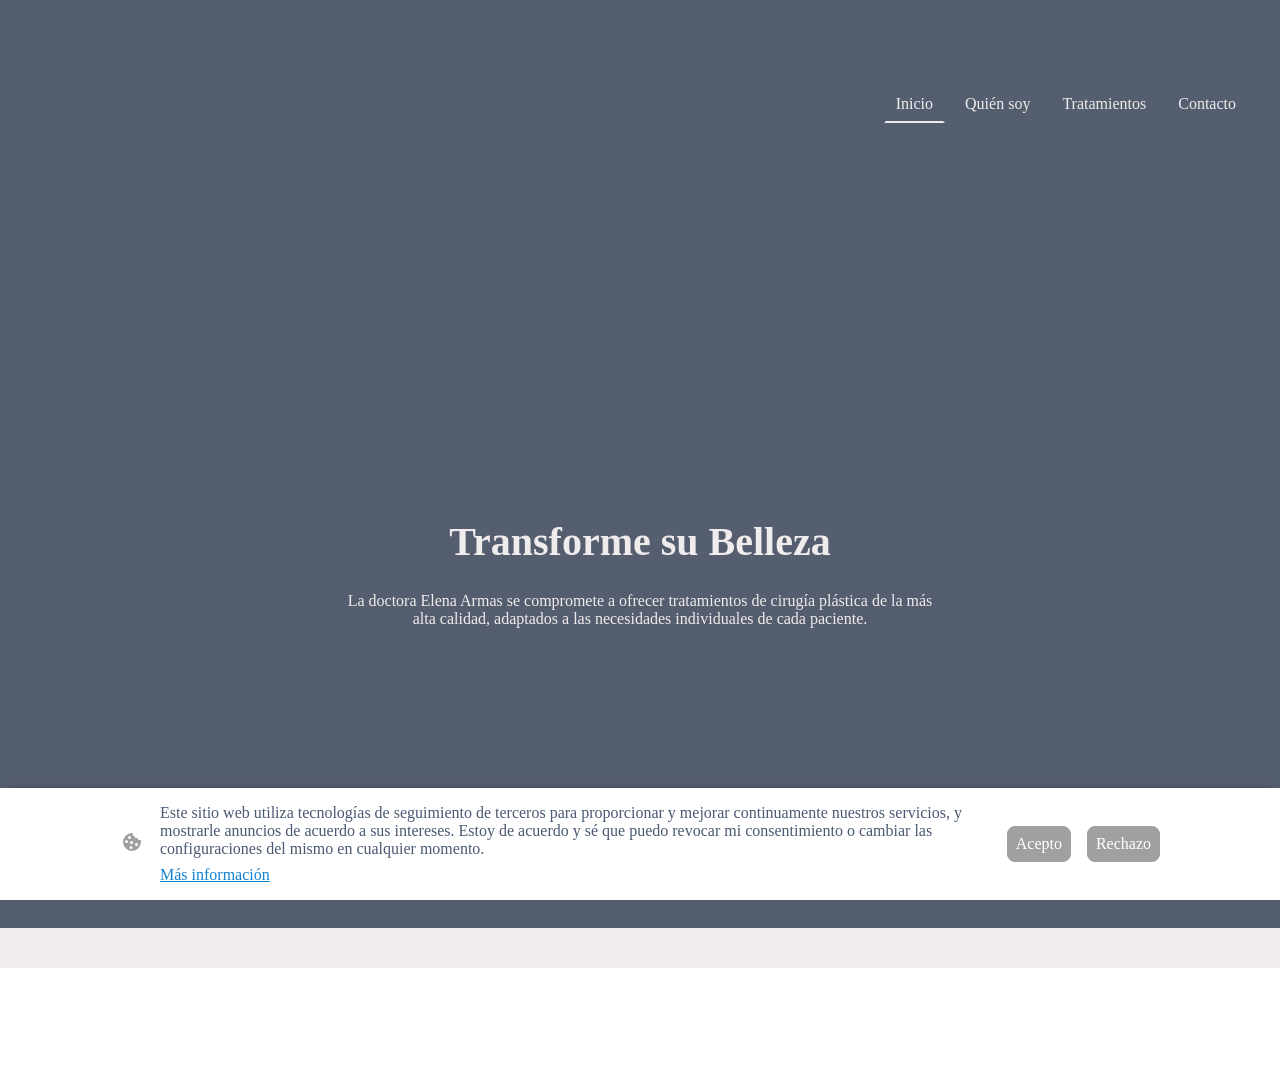
==== docs/index.html @ 1b3d601b "feat(crawl): Initial crawler" ====
<!DOCTYPE html PUBLIC "-//W3C//DTD XHTML 1.1//EN" "http://www.w3.org/TR/xhtml11/DTD/xhtml11.dtd">
<html lang="es">
<head>
<meta charset="utf-8"/>
<meta content="width=device-width, initial-scale=1" name="viewport"/>
<link href="https://gmpg.org/xfn/11" rel="profile"/>
<title>Inicio</title>
<meta content="max-image-preview:large" name="robots"/>
<link href="feed" rel="alternate" title=" » Feed" type="application/rss+xml"/>
<link href="comments/feed" rel="alternate" title=" » Feed de los comentarios" type="application/rss+xml"/>
<script>
window._wpemojiSettings = {"baseUrl":"https:\/\/s.w.org\/images\/core\/emoji\/14.0.0\/72x72\/","ext":".png","svgUrl":"https:\/\/s.w.org\/images\/core\/emoji\/14.0.0\/svg\/","svgExt":".svg","source":{"concatemoji":"https:\/\/n1589766.websitebuilder.online\/wp-includes\/js\/wp-emoji-release.min.js?ver=6.2.6"}};
/*! This file is auto-generated */
!function(e,a,t){var n,r,o,i=a.createElement("canvas"),p=i.getContext&&i.getContext("2d");function s(e,t){p.clearRect(0,0,i.width,i.height),p.fillText(e,0,0);e=i.toDataURL();return p.clearRect(0,0,i.width,i.height),p.fillText(t,0,0),e===i.toDataURL()}function c(e){var t=a.createElement("script");t.src=e,t.defer=t.type="text/javascript",a.getElementsByTagName("head")[0].appendChild(t)}for(o=Array("flag","emoji"),t.supports={everything:!0,everythingExceptFlag:!0},r=0;r<o.length;r++)t.supports[o[r]]=function(e){if(p&&p.fillText)switch(p.textBaseline="top",p.font="600 32px Arial",e){case"flag":return s("\ud83c\udff3\ufe0f\u200d\u26a7\ufe0f","\ud83c\udff3\ufe0f\u200b\u26a7\ufe0f")?!1:!s("\ud83c\uddfa\ud83c\uddf3","\ud83c\uddfa\u200b\ud83c\uddf3")&&!s("\ud83c\udff4\udb40\udc67\udb40\udc62\udb40\udc65\udb40\udc6e\udb40\udc67\udb40\udc7f","\ud83c\udff4\u200b\udb40\udc67\u200b\udb40\udc62\u200b\udb40\udc65\u200b\udb40\udc6e\u200b\udb40\udc67\u200b\udb40\udc7f");case"emoji":return!s("\ud83e\udef1\ud83c\udffb\u200d\ud83e\udef2\ud83c\udfff","\ud83e\udef1\ud83c\udffb\u200b\ud83e\udef2\ud83c\udfff")}return!1}(o[r]),t.supports.everything=t.supports.everything&&t.supports[o[r]],"flag"!==o[r]&&(t.supports.everythingExceptFlag=t.supports.everythingExceptFlag&&t.supports[o[r]]);t.supports.everythingExceptFlag=t.supports.everythingExceptFlag&&!t.supports.flag,t.DOMReady=!1,t.readyCallback=function(){t.DOMReady=!0},t.supports.everything||(n=function(){t.readyCallback()},a.addEventListener?(a.addEventListener("DOMContentLoaded",n,!1),e.addEventListener("load",n,!1)):(e.attachEvent("onload",n),a.attachEvent("onreadystatechange",function(){"complete"===a.readyState&&t.readyCallback()})),(e=t.source||{}).concatemoji?c(e.concatemoji):e.wpemoji&&e.twemoji&&(c(e.twemoji),c(e.wpemoji)))}(window,document,window._wpemojiSettings);
</script>
<style>
img.wp-smiley,
img.emoji {
	display: inline !important;
	border: none !important;
	box-shadow: none !important;
	height: 1em !important;
	width: 1em !important;
	margin: 0 0.07em !important;
	vertical-align: -0.1em !important;
	background: none !important;
	padding: 0 !important;
}
</style>
<link href="wp-includes/css/dist/block-library/style.min.css" id="wp-block-library-css" media="all" rel="stylesheet"/>
<link href="wp-includes/css/classic-themes.min.css" id="classic-theme-styles-css" media="all" rel="stylesheet"/>
<style id="global-styles-inline-css">
body{--wp--preset--color--black: #000000;--wp--preset--color--cyan-bluish-gray: #abb8c3;--wp--preset--color--white: #ffffff;--wp--preset--color--pale-pink: #f78da7;--wp--preset--color--vivid-red: #cf2e2e;--wp--preset--color--luminous-vivid-orange: #ff6900;--wp--preset--color--luminous-vivid-amber: #fcb900;--wp--preset--color--light-green-cyan: #7bdcb5;--wp--preset--color--vivid-green-cyan: #00d084;--wp--preset--color--pale-cyan-blue: #8ed1fc;--wp--preset--color--vivid-cyan-blue: #0693e3;--wp--preset--color--vivid-purple: #9b51e0;--wp--preset--gradient--vivid-cyan-blue-to-vivid-purple: linear-gradient(135deg,rgba(6,147,227,1) 0%,rgb(155,81,224) 100%);--wp--preset--gradient--light-green-cyan-to-vivid-green-cyan: linear-gradient(135deg,rgb(122,220,180) 0%,rgb(0,208,130) 100%);--wp--preset--gradient--luminous-vivid-amber-to-luminous-vivid-orange: linear-gradient(135deg,rgba(252,185,0,1) 0%,rgba(255,105,0,1) 100%);--wp--preset--gradient--luminous-vivid-orange-to-vivid-red: linear-gradient(135deg,rgba(255,105,0,1) 0%,rgb(207,46,46) 100%);--wp--preset--gradient--very-light-gray-to-cyan-bluish-gray: linear-gradient(135deg,rgb(238,238,238) 0%,rgb(169,184,195) 100%);--wp--preset--gradient--cool-to-warm-spectrum: linear-gradient(135deg,rgb(74,234,220) 0%,rgb(151,120,209) 20%,rgb(207,42,186) 40%,rgb(238,44,130) 60%,rgb(251,105,98) 80%,rgb(254,248,76) 100%);--wp--preset--gradient--blush-light-purple: linear-gradient(135deg,rgb(255,206,236) 0%,rgb(152,150,240) 100%);--wp--preset--gradient--blush-bordeaux: linear-gradient(135deg,rgb(254,205,165) 0%,rgb(254,45,45) 50%,rgb(107,0,62) 100%);--wp--preset--gradient--luminous-dusk: linear-gradient(135deg,rgb(255,203,112) 0%,rgb(199,81,192) 50%,rgb(65,88,208) 100%);--wp--preset--gradient--pale-ocean: linear-gradient(135deg,rgb(255,245,203) 0%,rgb(182,227,212) 50%,rgb(51,167,181) 100%);--wp--preset--gradient--electric-grass: linear-gradient(135deg,rgb(202,248,128) 0%,rgb(113,206,126) 100%);--wp--preset--gradient--midnight: linear-gradient(135deg,rgb(2,3,129) 0%,rgb(40,116,252) 100%);--wp--preset--duotone--dark-grayscale: url('#wp-duotone-dark-grayscale');--wp--preset--duotone--grayscale: url('#wp-duotone-grayscale');--wp--preset--duotone--purple-yellow: url('#wp-duotone-purple-yellow');--wp--preset--duotone--blue-red: url('#wp-duotone-blue-red');--wp--preset--duotone--midnight: url('#wp-duotone-midnight');--wp--preset--duotone--magenta-yellow: url('#wp-duotone-magenta-yellow');--wp--preset--duotone--purple-green: url('#wp-duotone-purple-green');--wp--preset--duotone--blue-orange: url('#wp-duotone-blue-orange');--wp--preset--font-size--small: 13px;--wp--preset--font-size--medium: 20px;--wp--preset--font-size--large: 36px;--wp--preset--font-size--x-large: 42px;--wp--preset--spacing--20: 0.44rem;--wp--preset--spacing--30: 0.67rem;--wp--preset--spacing--40: 1rem;--wp--preset--spacing--50: 1.5rem;--wp--preset--spacing--60: 2.25rem;--wp--preset--spacing--70: 3.38rem;--wp--preset--spacing--80: 5.06rem;--wp--preset--shadow--natural: 6px 6px 9px rgba(0, 0, 0, 0.2);--wp--preset--shadow--deep: 12px 12px 50px rgba(0, 0, 0, 0.4);--wp--preset--shadow--sharp: 6px 6px 0px rgba(0, 0, 0, 0.2);--wp--preset--shadow--outlined: 6px 6px 0px -3px rgba(255, 255, 255, 1), 6px 6px rgba(0, 0, 0, 1);--wp--preset--shadow--crisp: 6px 6px 0px rgba(0, 0, 0, 1);}:where(.is-layout-flex){gap: 0.5em;}body .is-layout-flow > .alignleft{float: left;margin-inline-start: 0;margin-inline-end: 2em;}body .is-layout-flow > .alignright{float: right;margin-inline-start: 2em;margin-inline-end: 0;}body .is-layout-flow > .aligncenter{margin-left: auto !important;margin-right: auto !important;}body .is-layout-constrained > .alignleft{float: left;margin-inline-start: 0;margin-inline-end: 2em;}body .is-layout-constrained > .alignright{float: right;margin-inline-start: 2em;margin-inline-end: 0;}body .is-layout-constrained > .aligncenter{margin-left: auto !important;margin-right: auto !important;}body .is-layout-constrained > :where(:not(.alignleft):not(.alignright):not(.alignfull)){max-width: var(--wp--style--global--content-size);margin-left: auto !important;margin-right: auto !important;}body .is-layout-constrained > .alignwide{max-width: var(--wp--style--global--wide-size);}body .is-layout-flex{display: flex;}body .is-layout-flex{flex-wrap: wrap;align-items: center;}body .is-layout-flex > *{margin: 0;}:where(.wp-block-columns.is-layout-flex){gap: 2em;}.has-black-color{color: var(--wp--preset--color--black) !important;}.has-cyan-bluish-gray-color{color: var(--wp--preset--color--cyan-bluish-gray) !important;}.has-white-color{color: var(--wp--preset--color--white) !important;}.has-pale-pink-color{color: var(--wp--preset--color--pale-pink) !important;}.has-vivid-red-color{color: var(--wp--preset--color--vivid-red) !important;}.has-luminous-vivid-orange-color{color: var(--wp--preset--color--luminous-vivid-orange) !important;}.has-luminous-vivid-amber-color{color: var(--wp--preset--color--luminous-vivid-amber) !important;}.has-light-green-cyan-color{color: var(--wp--preset--color--light-green-cyan) !important;}.has-vivid-green-cyan-color{color: var(--wp--preset--color--vivid-green-cyan) !important;}.has-pale-cyan-blue-color{color: var(--wp--preset--color--pale-cyan-blue) !important;}.has-vivid-cyan-blue-color{color: var(--wp--preset--color--vivid-cyan-blue) !important;}.has-vivid-purple-color{color: var(--wp--preset--color--vivid-purple) !important;}.has-black-background-color{background-color: var(--wp--preset--color--black) !important;}.has-cyan-bluish-gray-background-color{background-color: var(--wp--preset--color--cyan-bluish-gray) !important;}.has-white-background-color{background-color: var(--wp--preset--color--white) !important;}.has-pale-pink-background-color{background-color: var(--wp--preset--color--pale-pink) !important;}.has-vivid-red-background-color{background-color: var(--wp--preset--color--vivid-red) !important;}.has-luminous-vivid-orange-background-color{background-color: var(--wp--preset--color--luminous-vivid-orange) !important;}.has-luminous-vivid-amber-background-color{background-color: var(--wp--preset--color--luminous-vivid-amber) !important;}.has-light-green-cyan-background-color{background-color: var(--wp--preset--color--light-green-cyan) !important;}.has-vivid-green-cyan-background-color{background-color: var(--wp--preset--color--vivid-green-cyan) !important;}.has-pale-cyan-blue-background-color{background-color: var(--wp--preset--color--pale-cyan-blue) !important;}.has-vivid-cyan-blue-background-color{background-color: var(--wp--preset--color--vivid-cyan-blue) !important;}.has-vivid-purple-background-color{background-color: var(--wp--preset--color--vivid-purple) !important;}.has-black-border-color{border-color: var(--wp--preset--color--black) !important;}.has-cyan-bluish-gray-border-color{border-color: var(--wp--preset--color--cyan-bluish-gray) !important;}.has-white-border-color{border-color: var(--wp--preset--color--white) !important;}.has-pale-pink-border-color{border-color: var(--wp--preset--color--pale-pink) !important;}.has-vivid-red-border-color{border-color: var(--wp--preset--color--vivid-red) !important;}.has-luminous-vivid-orange-border-color{border-color: var(--wp--preset--color--luminous-vivid-orange) !important;}.has-luminous-vivid-amber-border-color{border-color: var(--wp--preset--color--luminous-vivid-amber) !important;}.has-light-green-cyan-border-color{border-color: var(--wp--preset--color--light-green-cyan) !important;}.has-vivid-green-cyan-border-color{border-color: var(--wp--preset--color--vivid-green-cyan) !important;}.has-pale-cyan-blue-border-color{border-color: var(--wp--preset--color--pale-cyan-blue) !important;}.has-vivid-cyan-blue-border-color{border-color: var(--wp--preset--color--vivid-cyan-blue) !important;}.has-vivid-purple-border-color{border-color: var(--wp--preset--color--vivid-purple) !important;}.has-vivid-cyan-blue-to-vivid-purple-gradient-background{background: var(--wp--preset--gradient--vivid-cyan-blue-to-vivid-purple) !important;}.has-light-green-cyan-to-vivid-green-cyan-gradient-background{background: var(--wp--preset--gradient--light-green-cyan-to-vivid-green-cyan) !important;}.has-luminous-vivid-amber-to-luminous-vivid-orange-gradient-background{background: var(--wp--preset--gradient--luminous-vivid-amber-to-luminous-vivid-orange) !important;}.has-luminous-vivid-orange-to-vivid-red-gradient-background{background: var(--wp--preset--gradient--luminous-vivid-orange-to-vivid-red) !important;}.has-very-light-gray-to-cyan-bluish-gray-gradient-background{background: var(--wp--preset--gradient--very-light-gray-to-cyan-bluish-gray) !important;}.has-cool-to-warm-spectrum-gradient-background{background: var(--wp--preset--gradient--cool-to-warm-spectrum) !important;}.has-blush-light-purple-gradient-background{background: var(--wp--preset--gradient--blush-light-purple) !important;}.has-blush-bordeaux-gradient-background{background: var(--wp--preset--gradient--blush-bordeaux) !important;}.has-luminous-dusk-gradient-background{background: var(--wp--preset--gradient--luminous-dusk) !important;}.has-pale-ocean-gradient-background{background: var(--wp--preset--gradient--pale-ocean) !important;}.has-electric-grass-gradient-background{background: var(--wp--preset--gradient--electric-grass) !important;}.has-midnight-gradient-background{background: var(--wp--preset--gradient--midnight) !important;}.has-small-font-size{font-size: var(--wp--preset--font-size--small) !important;}.has-medium-font-size{font-size: var(--wp--preset--font-size--medium) !important;}.has-large-font-size{font-size: var(--wp--preset--font-size--large) !important;}.has-x-large-font-size{font-size: var(--wp--preset--font-size--x-large) !important;}
.wp-block-navigation a:where(:not(.wp-element-button)){color: inherit;}
:where(.wp-block-columns.is-layout-flex){gap: 2em;}
.wp-block-pullquote{font-size: 1.5em;line-height: 1.6;}
</style>
<link href="wp-content/uploads/go-x/style.css" id="gox-style-0-css" media="all" rel="stylesheet"/>
<link href="wp-json" rel="https://api.w.org/"/><link href="wp-json/wp/v2/pages/55" rel="alternate" type="application/json"/><link href="xmlrpc.php" rel="EditURI" title="RSD" type="application/rsd+xml"/>
<link href="wp-includes/wlwmanifest.xml" rel="wlwmanifest" type="application/wlwmanifest+xml"/>
<meta content="MyWebsite NOW" name="generator"/>
<link href="." rel="canonical"/>
<link href="." rel="shortlink"/>
<link href="wp-json/oembed/1.0/embed" rel="alternate" type="application/json+oembed"/>
<link href="wp-json/oembed/1.0/embed" rel="alternate" type="text/xml+oembed"/>
<script>
					window.goxwpDeployment=true;
				</script>
<script type="application/ld+json">
                    {"@context":"https://schema.org","@type":"LocalBusiness","address":{"@type":"PostalAddress","streetAddress":"Calle Játiva 2"},"url":"https://n1589766.websitebuilder.online","name":"Dra Elena Armas","sameAs":[],"founder":"Elena Armas Jorge"}
                </script><link href="wp-content/uploads/go-x/favicon.ico" rel="shortcut icon" type="image/x-icon"/><link href="wp-content/uploads/go-x/favicon.ico" rel="icon" type="image/x-icon"/><link href="wp-content/uploads/go-x/apple-touch-icon.png" rel="apple-touch-icon" sizes="180x180" type="image/png"/><link href="wp-content/uploads/go-x/favicon-32x32.png" rel="icon" sizes="32x32" type="image/png"/><link href="wp-content/uploads/go-x/android-chrome-192x192.png" rel="icon" sizes="192x192" type="image/png"/><link href="wp-content/uploads/go-x/favicon-16x16.png" rel="icon" sizes="16x16" type="image/png"/> <style id="wp-custom-css">
			@font-face{src:url(/wp-content/themes/gox/public/fonts/PlayfairDisplay-latin_latin-ext-regular.eot);src:local("PlayfairDisplay Regular"),local("PlayfairDisplay-Regular");src:url(/wp-content/themes/gox/public/fonts/PlayfairDisplay-latin_latin-ext-regular.eot?#iefix) format("embedded-opentype");src:url(/wp-content/themes/gox/public/fonts/PlayfairDisplay-latin_latin-ext-regular.woff2) format("woff2");src:url(/wp-content/themes/gox/public/fonts/PlayfairDisplay-latin_latin-ext-regular.woff) format("woff");src:url(/wp-content/themes/gox/public/fonts/PlayfairDisplay-latin_latin-ext-regular.ttf) format("truetype");src:url(/wp-content/themes/gox/public/fonts/PlayfairDisplay-latin_latin-ext-regular.svg#PlayfairDisplay) format("svg");font-family:PlayfairDisplay;font-style:normal;font-weight:400;src:url(/wp-content/themes/gox/public/fonts/PlayfairDisplay-latin_latin-ext-regular.woff) format("woff")}@font-face{src:url(/wp-content/themes/gox/public/fonts/PlayfairDisplay-latin_latin-ext-italic.eot);src:local("PlayfairDisplay Italic"),local("PlayfairDisplay-Italic");src:url(/wp-content/themes/gox/public/fonts/PlayfairDisplay-latin_latin-ext-italic.eot?#iefix) format("embedded-opentype");src:url(/wp-content/themes/gox/public/fonts/PlayfairDisplay-latin_latin-ext-italic.woff2) format("woff2");src:url(/wp-content/themes/gox/public/fonts/PlayfairDisplay-latin_latin-ext-italic.woff) format("woff");src:url(/wp-content/themes/gox/public/fonts/PlayfairDisplay-latin_latin-ext-italic.ttf) format("truetype");src:url(/wp-content/themes/gox/public/fonts/PlayfairDisplay-latin_latin-ext-italic.svg#PlayfairDisplay) format("svg");font-family:PlayfairDisplay;font-style:italic;font-weight:400;src:url(/wp-content/themes/gox/public/fonts/PlayfairDisplay-latin_latin-ext-italic.woff) format("woff")}@font-face{src:url(/wp-content/themes/gox/public/fonts/PlayfairDisplay-latin_latin-ext-700.eot);src:local("PlayfairDisplay Bold"),local("PlayfairDisplay-Bold");src:url(/wp-content/themes/gox/public/fonts/PlayfairDisplay-latin_latin-ext-700.eot?#iefix) format("embedded-opentype");src:url(/wp-content/themes/gox/public/fonts/PlayfairDisplay-latin_latin-ext-700.woff2) format("woff2");src:url(/wp-content/themes/gox/public/fonts/PlayfairDisplay-latin_latin-ext-700.woff) format("woff");src:url(/wp-content/themes/gox/public/fonts/PlayfairDisplay-latin_latin-ext-700.ttf) format("truetype");src:url(/wp-content/themes/gox/public/fonts/PlayfairDisplay-latin_latin-ext-700.svg#PlayfairDisplay) format("svg");font-family:PlayfairDisplay;font-style:normal;font-weight:700;src:url(/wp-content/themes/gox/public/fonts/PlayfairDisplay-latin_latin-ext-700.woff) format("woff")}@font-face{src:url(/wp-content/themes/gox/public/fonts/PlayfairDisplay-latin_latin-ext-700italic.eot);src:local("PlayfairDisplay BoldItalic"),local("PlayfairDisplay-BoldItalic");src:url(/wp-content/themes/gox/public/fonts/PlayfairDisplay-latin_latin-ext-700italic.eot?#iefix) format("embedded-opentype");src:url(/wp-content/themes/gox/public/fonts/PlayfairDisplay-latin_latin-ext-700italic.woff2) format("woff2");src:url(/wp-content/themes/gox/public/fonts/PlayfairDisplay-latin_latin-ext-700italic.woff) format("woff");src:url(/wp-content/themes/gox/public/fonts/PlayfairDisplay-latin_latin-ext-700italic.ttf) format("truetype");src:url(/wp-content/themes/gox/public/fonts/PlayfairDisplay-latin_latin-ext-700italic.svg#PlayfairDisplay) format("svg");font-family:PlayfairDisplay;font-style:italic;font-weight:700;src:url(/wp-content/themes/gox/public/fonts/PlayfairDisplay-latin_latin-ext-700italic.woff) format("woff")}@font-face{src:url(/wp-content/themes/gox/public/fonts/SourceSansPro-latin_latin-ext-regular.eot);src:local("SourceSansPro Regular"),local("SourceSansPro-Regular");src:url(/wp-content/themes/gox/public/fonts/SourceSansPro-latin_latin-ext-regular.eot?#iefix) format("embedded-opentype");src:url(/wp-content/themes/gox/public/fonts/SourceSansPro-latin_latin-ext-regular.woff2) format("woff2");src:url(/wp-content/themes/gox/public/fonts/SourceSansPro-latin_latin-ext-regular.woff) format("woff");src:url(/wp-content/themes/gox/public/fonts/SourceSansPro-latin_latin-ext-regular.ttf) format("truetype");src:url(/wp-content/themes/gox/public/fonts/SourceSansPro-latin_latin-ext-regular.svg#SourceSansPro) format("svg");font-family:SourceSansPro;font-style:normal;font-weight:400;src:url(/wp-content/themes/gox/public/fonts/SourceSansPro-latin_latin-ext-regular.woff) format("woff")}@font-face{src:url(/wp-content/themes/gox/public/fonts/SourceSansPro-latin_latin-ext-italic.eot);src:local("SourceSansPro Italic"),local("SourceSansPro-Italic");src:url(/wp-content/themes/gox/public/fonts/SourceSansPro-latin_latin-ext-italic.eot?#iefix) format("embedded-opentype");src:url(/wp-content/themes/gox/public/fonts/SourceSansPro-latin_latin-ext-italic.woff2) format("woff2");src:url(/wp-content/themes/gox/public/fonts/SourceSansPro-latin_latin-ext-italic.woff) format("woff");src:url(/wp-content/themes/gox/public/fonts/SourceSansPro-latin_latin-ext-italic.ttf) format("truetype");src:url(/wp-content/themes/gox/public/fonts/SourceSansPro-latin_latin-ext-italic.svg#SourceSansPro) format("svg");font-family:SourceSansPro;font-style:italic;font-weight:400;src:url(/wp-content/themes/gox/public/fonts/SourceSansPro-latin_latin-ext-italic.woff) format("woff")}@font-face{src:url(/wp-content/themes/gox/public/fonts/SourceSansPro-latin_latin-ext-700.eot);src:local("SourceSansPro Bold"),local("SourceSansPro-Bold");src:url(/wp-content/themes/gox/public/fonts/SourceSansPro-latin_latin-ext-700.eot?#iefix) format("embedded-opentype");src:url(/wp-content/themes/gox/public/fonts/SourceSansPro-latin_latin-ext-700.woff2) format("woff2");src:url(/wp-content/themes/gox/public/fonts/SourceSansPro-latin_latin-ext-700.woff) format("woff");src:url(/wp-content/themes/gox/public/fonts/SourceSansPro-latin_latin-ext-700.ttf) format("truetype");src:url(/wp-content/themes/gox/public/fonts/SourceSansPro-latin_latin-ext-700.svg#SourceSansPro) format("svg");font-family:SourceSansPro;font-style:normal;font-weight:700;src:url(/wp-content/themes/gox/public/fonts/SourceSansPro-latin_latin-ext-700.woff) format("woff")}@font-face{src:url(/wp-content/themes/gox/public/fonts/SourceSansPro-latin_latin-ext-700italic.eot);src:local("SourceSansPro BoldItalic"),local("SourceSansPro-BoldItalic");src:url(/wp-content/themes/gox/public/fonts/SourceSansPro-latin_latin-ext-700italic.eot?#iefix) format("embedded-opentype");src:url(/wp-content/themes/gox/public/fonts/SourceSansPro-latin_latin-ext-700italic.woff2) format("woff2");src:url(/wp-content/themes/gox/public/fonts/SourceSansPro-latin_latin-ext-700italic.woff) format("woff");src:url(/wp-content/themes/gox/public/fonts/SourceSansPro-latin_latin-ext-700italic.ttf) format("truetype");src:url(/wp-content/themes/gox/public/fonts/SourceSansPro-latin_latin-ext-700italic.svg#SourceSansPro) format("svg");font-family:SourceSansPro;font-style:italic;font-weight:700;src:url(/wp-content/themes/gox/public/fonts/SourceSansPro-latin_latin-ext-700italic.woff) format("woff")}.theming-theme-accent1-sticky{color:#a5a5ab!important}.theming-theme-accent2-sticky{color:#9ba6bb!important}.theming-theme-accent3-sticky{color:#83a9d8!important}.theming-theme-light-sticky{color:#f0ebec!important}.theming-theme-dark-sticky{color:#a6a6a6!important}.theming-basic-Grey-sticky{color:#a6a6a6!important}.theming-basic-Red-sticky{color:#fd8080!important}.theming-basic-Orange-sticky{color:#ff843d!important}.theming-basic-Yellow-sticky{color:#f2c200!important}.theming-basic-Green-sticky{color:#35bf1f!important}.theming-basic-Cyan-sticky{color:#00bbde!important}.theming-basic-Blue-sticky{color:#9c9cfa!important}.theming-basic-Purple-sticky{color:#f86dfb!important}@media (min-width:768px) and (max-width:1023.95px){.grid-row-6ab96ec3-bb3d-47ed-997a-eb38939ed880{padding:16px!important;flex-direction:column!important}}@media (min-width:0px) and (max-width:767.95px){.grid-row-82488b57-f599-40d8-817b-072ab0bfd13c{align-items:flex-start!important}}@media (min-width:768px) and (max-width:1023.95px){.grid-row-82488b57-f599-40d8-817b-072ab0bfd13c{align-items:flex-start!important}}.logo-a186a2bd-3be6-4495-ba59-99174a2c13a7 .theming-theme-accent1{color:#e1e1e3!important}.logo-a186a2bd-3be6-4495-ba59-99174a2c13a7 .theming-theme-accent2{color:#dee2e8!important}.logo-a186a2bd-3be6-4495-ba59-99174a2c13a7 .theming-theme-accent3{color:#d9e2f2!important}.logo-a186a2bd-3be6-4495-ba59-99174a2c13a7 .theming-theme-light{color:#f0ebec!important}.logo-a186a2bd-3be6-4495-ba59-99174a2c13a7 .theming-theme-dark{color:#e1e1e1!important}.logo-a186a2bd-3be6-4495-ba59-99174a2c13a7 .theming-basic-Grey{color:#e1e1e1!important}.logo-a186a2bd-3be6-4495-ba59-99174a2c13a7 .theming-basic-Red{color:#fed9d9!important}.logo-a186a2bd-3be6-4495-ba59-99174a2c13a7 .theming-basic-Orange{color:#ffd9cf!important}.logo-a186a2bd-3be6-4495-ba59-99174a2c13a7 .theming-basic-Yellow{color:#ffde97!important}.logo-a186a2bd-3be6-4495-ba59-99174a2c13a7 .theming-basic-Green{color:#75fe68!important}.logo-a186a2bd-3be6-4495-ba59-99174a2c13a7 .theming-basic-Cyan{color:#b2eaff!important}.logo-a186a2bd-3be6-4495-ba59-99174a2c13a7 .theming-basic-Blue{color:#dfdffd!important}.logo-a186a2bd-3be6-4495-ba59-99174a2c13a7 .theming-basic-Purple{color:#fdd5fe!important}@media (min-width:0px) and (max-width:767.95px){.module-container-b6d00fe9-7ab6-4c00-900e-d01f4e619851{display:none!important}}@media (min-width:768px) and (max-width:1023.95px){.module-container-b6d00fe9-7ab6-4c00-900e-d01f4e619851{display:none!important}}@media (min-width:0px) and (max-width:767.95px){.module-container-6b5f1038-a570-464d-b5b3-0c4d27e3f469{min-height:32px!important}}@media (min-width:768px) and (max-width:1023.95px){.module-container-6b5f1038-a570-464d-b5b3-0c4d27e3f469{min-height:32px!important}}@media (min-width:768px) and (max-width:1023.95px){.grid-row-df1b6e0d-bdd6-430e-b409-58d63efffc09{order:-1!important}}@media (min-width:1024px){.grid-row-df1b6e0d-bdd6-430e-b409-58d63efffc09{order:-1!important}}.heading-module-1b2f4303-98cb-439f-8f60-e1926d678f7f .theming-theme-accent1{color:#e1e1e3!important}.heading-module-1b2f4303-98cb-439f-8f60-e1926d678f7f .theming-theme-accent2{color:#dee2e8!important}.heading-module-1b2f4303-98cb-439f-8f60-e1926d678f7f .theming-theme-accent3{color:#d9e2f2!important}.heading-module-1b2f4303-98cb-439f-8f60-e1926d678f7f .theming-theme-light{color:#f0ebec!important}.heading-module-1b2f4303-98cb-439f-8f60-e1926d678f7f .theming-theme-dark{color:#e1e1e1!important}.heading-module-1b2f4303-98cb-439f-8f60-e1926d678f7f .theming-basic-Grey{color:#e1e1e1!important}.heading-module-1b2f4303-98cb-439f-8f60-e1926d678f7f .theming-basic-Red{color:#fed9d9!important}.heading-module-1b2f4303-98cb-439f-8f60-e1926d678f7f .theming-basic-Orange{color:#ffd9cf!important}.heading-module-1b2f4303-98cb-439f-8f60-e1926d678f7f .theming-basic-Yellow{color:#ffde97!important}.heading-module-1b2f4303-98cb-439f-8f60-e1926d678f7f .theming-basic-Green{color:#75fe68!important}.heading-module-1b2f4303-98cb-439f-8f60-e1926d678f7f .theming-basic-Cyan{color:#b2eaff!important}.heading-module-1b2f4303-98cb-439f-8f60-e1926d678f7f .theming-basic-Blue{color:#dfdffd!important}.heading-module-1b2f4303-98cb-439f-8f60-e1926d678f7f .theming-basic-Purple{color:#fdd5fe!important}.text-9235abe9-2341-422e-9e96-b631e9175e96 .theming-theme-accent1{color:#e1e1e3!important}.text-9235abe9-2341-422e-9e96-b631e9175e96 .theming-theme-accent2{color:#dee2e8!important}.text-9235abe9-2341-422e-9e96-b631e9175e96 .theming-theme-accent3{color:#d9e2f2!important}.text-9235abe9-2341-422e-9e96-b631e9175e96 .theming-theme-light{color:#f0ebec!important}.text-9235abe9-2341-422e-9e96-b631e9175e96 .theming-theme-dark{color:#e1e1e1!important}.text-9235abe9-2341-422e-9e96-b631e9175e96 .theming-basic-Grey{color:#e1e1e1!important}.text-9235abe9-2341-422e-9e96-b631e9175e96 .theming-basic-Red{color:#fed9d9!important}.text-9235abe9-2341-422e-9e96-b631e9175e96 .theming-basic-Orange{color:#ffd9cf!important}.text-9235abe9-2341-422e-9e96-b631e9175e96 .theming-basic-Yellow{color:#ffde97!important}.text-9235abe9-2341-422e-9e96-b631e9175e96 .theming-basic-Green{color:#75fe68!important}.text-9235abe9-2341-422e-9e96-b631e9175e96 .theming-basic-Cyan{color:#b2eaff!important}.text-9235abe9-2341-422e-9e96-b631e9175e96 .theming-basic-Blue{color:#dfdffd!important}.text-9235abe9-2341-422e-9e96-b631e9175e96 .theming-basic-Purple{color:#fdd5fe!important}@media (min-width:0px) and (max-width:767.95px){.grid-row-2191515b-6ef4-4b8f-83df-f9fdd7bb65ae{padding-bottom:48px!important}}@media (min-width:768px) and (max-width:1023.95px){.grid-row-2191515b-6ef4-4b8f-83df-f9fdd7bb65ae{padding-bottom:48px!important}}:root{--theme-bodyBackground-color:#6a93c3;--theme-bodyText-color:#f0ebec;--theme-h1-color:#f0ebec;--theme-h2-color:#f0ebec;--theme-h3-color:#f0ebec;--theme-h4-color:#f0ebec;--theme-h5-color:#f0ebec;--theme-h6-color:#f0ebec;--theme-link-color:#f0ebec;--theme-button-color:#555e6e;--theme-navigationActive-color:#45454d;--theme-heading-font-sizes-large-h1-size:45px;--theme-heading-font-sizes-large-h2-size:37px;--theme-heading-font-sizes-large-h3-size:31px;--theme-heading-font-sizes-large-h4-size:26px;--theme-heading-font-sizes-large-h5-size:22px;--theme-heading-font-sizes-large-h6-size:18px;--theme-heading-font-sizes-small-h1-size:35px;--theme-heading-font-sizes-small-h2-size:29px;--theme-heading-font-sizes-small-h3-size:24px;--theme-heading-font-sizes-small-h4-size:20px;--theme-heading-font-sizes-small-h5-size:16px;--theme-heading-font-sizes-small-h6-size:14px;--theme-heading-font-sizes-medium-h1-size:40px;--theme-heading-font-sizes-medium-h2-size:33px;--theme-heading-font-sizes-medium-h3-size:28px;--theme-heading-font-sizes-medium-h4-size:23px;--theme-heading-font-sizes-medium-h5-size:19px;--theme-heading-font-sizes-medium-h6-size:16px;--theme-heading-font-family:PlayfairDisplay;--theme-body-font-sizes-large-body-size:18px;--theme-body-font-sizes-large-button-size:18px;--theme-body-font-sizes-small-body-size:14px;--theme-body-font-sizes-small-button-size:14px;--theme-body-font-sizes-medium-body-size:16px;--theme-body-font-sizes-medium-button-size:16px;--theme-body-font-family:SourceSansPro}		</style>
</head>
<body class="home page-template-default page page-id-55 no-sidebar">
<svg focusable="false" height="0" role="none" style="visibility: hidden; position: absolute; left: -9999px; overflow: hidden;" viewbox="0 0 0 0" width="0" xmlns="http://www.w3.org/2000/svg"><defs><filter id="wp-duotone-dark-grayscale"><fecolormatrix color-interpolation-filters="sRGB" type="matrix" values=" .299 .587 .114 0 0 .299 .587 .114 0 0 .299 .587 .114 0 0 .299 .587 .114 0 0 "></fecolormatrix><fecomponenttransfer color-interpolation-filters="sRGB"><fefuncr tablevalues="0 0.49803921568627" type="table"></fefuncr><fefuncg tablevalues="0 0.49803921568627" type="table"></fefuncg><fefuncb tablevalues="0 0.49803921568627" type="table"></fefuncb><fefunca tablevalues="1 1" type="table"></fefunca></fecomponenttransfer><fecomposite in2="SourceGraphic" operator="in"></fecomposite></filter></defs></svg><svg focusable="false" height="0" role="none" style="visibility: hidden; position: absolute; left: -9999px; overflow: hidden;" viewbox="0 0 0 0" width="0" xmlns="http://www.w3.org/2000/svg"><defs><filter id="wp-duotone-grayscale"><fecolormatrix color-interpolation-filters="sRGB" type="matrix" values=" .299 .587 .114 0 0 .299 .587 .114 0 0 .299 .587 .114 0 0 .299 .587 .114 0 0 "></fecolormatrix><fecomponenttransfer color-interpolation-filters="sRGB"><fefuncr tablevalues="0 1" type="table"></fefuncr><fefuncg tablevalues="0 1" type="table"></fefuncg><fefuncb tablevalues="0 1" type="table"></fefuncb><fefunca tablevalues="1 1" type="table"></fefunca></fecomponenttransfer><fecomposite in2="SourceGraphic" operator="in"></fecomposite></filter></defs></svg><svg focusable="false" height="0" role="none" style="visibility: hidden; position: absolute; left: -9999px; overflow: hidden;" viewbox="0 0 0 0" width="0" xmlns="http://www.w3.org/2000/svg"><defs><filter id="wp-duotone-purple-yellow"><fecolormatrix color-interpolation-filters="sRGB" type="matrix" values=" .299 .587 .114 0 0 .299 .587 .114 0 0 .299 .587 .114 0 0 .299 .587 .114 0 0 "></fecolormatrix><fecomponenttransfer color-interpolation-filters="sRGB"><fefuncr tablevalues="0.54901960784314 0.98823529411765" type="table"></fefuncr><fefuncg tablevalues="0 1" type="table"></fefuncg><fefuncb tablevalues="0.71764705882353 0.25490196078431" type="table"></fefuncb><fefunca tablevalues="1 1" type="table"></fefunca></fecomponenttransfer><fecomposite in2="SourceGraphic" operator="in"></fecomposite></filter></defs></svg><svg focusable="false" height="0" role="none" style="visibility: hidden; position: absolute; left: -9999px; overflow: hidden;" viewbox="0 0 0 0" width="0" xmlns="http://www.w3.org/2000/svg"><defs><filter id="wp-duotone-blue-red"><fecolormatrix color-interpolation-filters="sRGB" type="matrix" values=" .299 .587 .114 0 0 .299 .587 .114 0 0 .299 .587 .114 0 0 .299 .587 .114 0 0 "></fecolormatrix><fecomponenttransfer color-interpolation-filters="sRGB"><fefuncr tablevalues="0 1" type="table"></fefuncr><fefuncg tablevalues="0 0.27843137254902" type="table"></fefuncg><fefuncb tablevalues="0.5921568627451 0.27843137254902" type="table"></fefuncb><fefunca tablevalues="1 1" type="table"></fefunca></fecomponenttransfer><fecomposite in2="SourceGraphic" operator="in"></fecomposite></filter></defs></svg><svg focusable="false" height="0" role="none" style="visibility: hidden; position: absolute; left: -9999px; overflow: hidden;" viewbox="0 0 0 0" width="0" xmlns="http://www.w3.org/2000/svg"><defs><filter id="wp-duotone-midnight"><fecolormatrix color-interpolation-filters="sRGB" type="matrix" values=" .299 .587 .114 0 0 .299 .587 .114 0 0 .299 .587 .114 0 0 .299 .587 .114 0 0 "></fecolormatrix><fecomponenttransfer color-interpolation-filters="sRGB"><fefuncr tablevalues="0 0" type="table"></fefuncr><fefuncg tablevalues="0 0.64705882352941" type="table"></fefuncg><fefuncb tablevalues="0 1" type="table"></fefuncb><fefunca tablevalues="1 1" type="table"></fefunca></fecomponenttransfer><fecomposite in2="SourceGraphic" operator="in"></fecomposite></filter></defs></svg><svg focusable="false" height="0" role="none" style="visibility: hidden; position: absolute; left: -9999px; overflow: hidden;" viewbox="0 0 0 0" width="0" xmlns="http://www.w3.org/2000/svg"><defs><filter id="wp-duotone-magenta-yellow"><fecolormatrix color-interpolation-filters="sRGB" type="matrix" values=" .299 .587 .114 0 0 .299 .587 .114 0 0 .299 .587 .114 0 0 .299 .587 .114 0 0 "></fecolormatrix><fecomponenttransfer color-interpolation-filters="sRGB"><fefuncr tablevalues="0.78039215686275 1" type="table"></fefuncr><fefuncg tablevalues="0 0.94901960784314" type="table"></fefuncg><fefuncb tablevalues="0.35294117647059 0.47058823529412" type="table"></fefuncb><fefunca tablevalues="1 1" type="table"></fefunca></fecomponenttransfer><fecomposite in2="SourceGraphic" operator="in"></fecomposite></filter></defs></svg><svg focusable="false" height="0" role="none" style="visibility: hidden; position: absolute; left: -9999px; overflow: hidden;" viewbox="0 0 0 0" width="0" xmlns="http://www.w3.org/2000/svg"><defs><filter id="wp-duotone-purple-green"><fecolormatrix color-interpolation-filters="sRGB" type="matrix" values=" .299 .587 .114 0 0 .299 .587 .114 0 0 .299 .587 .114 0 0 .299 .587 .114 0 0 "></fecolormatrix><fecomponenttransfer color-interpolation-filters="sRGB"><fefuncr tablevalues="0.65098039215686 0.40392156862745" type="table"></fefuncr><fefuncg tablevalues="0 1" type="table"></fefuncg><fefuncb tablevalues="0.44705882352941 0.4" type="table"></fefuncb><fefunca tablevalues="1 1" type="table"></fefunca></fecomponenttransfer><fecomposite in2="SourceGraphic" operator="in"></fecomposite></filter></defs></svg><svg focusable="false" height="0" role="none" style="visibility: hidden; position: absolute; left: -9999px; overflow: hidden;" viewbox="0 0 0 0" width="0" xmlns="http://www.w3.org/2000/svg"><defs><filter id="wp-duotone-blue-orange"><fecolormatrix color-interpolation-filters="sRGB" type="matrix" values=" .299 .587 .114 0 0 .299 .587 .114 0 0 .299 .587 .114 0 0 .299 .587 .114 0 0 "></fecolormatrix><fecomponenttransfer color-interpolation-filters="sRGB"><fefuncr tablevalues="0.098039215686275 1" type="table"></fefuncr><fefuncg tablevalues="0 0.66274509803922" type="table"></fefuncg><fefuncb tablevalues="0.84705882352941 0.41960784313725" type="table"></fefuncb><fefunca tablevalues="1 1" type="table"></fefunca></fecomponenttransfer><fecomposite in2="SourceGraphic" operator="in"></fecomposite></filter></defs></svg><!-- #root -->
<div id="root">
<!-- wp:go-x/page {"classes":"page-root","styles":{"u002du002dpage-background-color":"#6a93c3","u002du002dpage-color":"#f0ebec","u002du002dtheme-fonts-pair-body-sizes-large-body-size":"18px","u002du002dtheme-fonts-pair-body-sizes-large-button-size":"18px","u002du002dtheme-fonts-pair-body-sizes-small-body-size":"14px","u002du002dtheme-fonts-pair-body-sizes-small-button-size":"14px","u002du002dtheme-fonts-pair-body-sizes-medium-body-size":"16px","u002du002dtheme-fonts-pair-body-sizes-medium-button-size":"16px","u002du002dtheme-fonts-pair-body-family":"SourceSansPro","u002du002dtheme-fonts-pair-heading-sizes-large-h1-size":"45px","u002du002dtheme-fonts-pair-heading-sizes-large-h2-size":"37px","u002du002dtheme-fonts-pair-heading-sizes-large-h3-size":"31px","u002du002dtheme-fonts-pair-heading-sizes-large-h4-size":"26px","u002du002dtheme-fonts-pair-heading-sizes-large-h5-size":"22px","u002du002dtheme-fonts-pair-heading-sizes-large-h6-size":"18px","u002du002dtheme-fonts-pair-heading-sizes-small-h1-size":"35px","u002du002dtheme-fonts-pair-heading-sizes-small-h2-size":"29px","u002du002dtheme-fonts-pair-heading-sizes-small-h3-size":"24px","u002du002dtheme-fonts-pair-heading-sizes-small-h4-size":"20px","u002du002dtheme-fonts-pair-heading-sizes-small-h5-size":"16px","u002du002dtheme-fonts-pair-heading-sizes-small-h6-size":"14px","u002du002dtheme-fonts-pair-heading-sizes-medium-h1-size":"40px","u002du002dtheme-fonts-pair-heading-sizes-medium-h2-size":"33px","u002du002dtheme-fonts-pair-heading-sizes-medium-h3-size":"28px","u002du002dtheme-fonts-pair-heading-sizes-medium-h4-size":"23px","u002du002dtheme-fonts-pair-heading-sizes-medium-h5-size":"19px","u002du002dtheme-fonts-pair-heading-sizes-medium-h6-size":"16px","u002du002dtheme-fonts-pair-heading-family":"PlayfairDisplay","u002du002dtheme-fonts-sizeType":"medium","u002du002dtheme-fonts-availablePairs-0-body-sizes-large-body-size":"18px","u002du002dtheme-fonts-availablePairs-0-body-sizes-large-button-size":"18px","u002du002dtheme-fonts-availablePairs-0-body-sizes-small-body-size":"14px","u002du002dtheme-fonts-availablePairs-0-body-sizes-small-button-size":"14px","u002du002dtheme-fonts-availablePairs-0-body-sizes-medium-body-size":"16px","u002du002dtheme-fonts-availablePairs-0-body-sizes-medium-button-size":"16px","u002du002dtheme-fonts-availablePairs-0-body-family":"Roboto","u002du002dtheme-fonts-availablePairs-0-heading-sizes-large-h1-size":"45px","u002du002dtheme-fonts-availablePairs-0-heading-sizes-large-h2-size":"37px","u002du002dtheme-fonts-availablePairs-0-heading-sizes-large-h3-size":"31px","u002du002dtheme-fonts-availablePairs-0-heading-sizes-large-h4-size":"26px","u002du002dtheme-fonts-availablePairs-0-heading-sizes-large-h5-size":"22px","u002du002dtheme-fonts-availablePairs-0-heading-sizes-large-h6-size":"18px","u002du002dtheme-fonts-availablePairs-0-heading-sizes-small-h1-size":"35px","u002du002dtheme-fonts-availablePairs-0-heading-sizes-small-h2-size":"29px","u002du002dtheme-fonts-availablePairs-0-heading-sizes-small-h3-size":"24px","u002du002dtheme-fonts-availablePairs-0-heading-sizes-small-h4-size":"20px","u002du002dtheme-fonts-availablePairs-0-heading-sizes-small-h5-size":"16px","u002du002dtheme-fonts-availablePairs-0-heading-sizes-small-h6-size":"14px","u002du002dtheme-fonts-availablePairs-0-heading-sizes-medium-h1-size":"40px","u002du002dtheme-fonts-availablePairs-0-heading-sizes-medium-h2-size":"33px","u002du002dtheme-fonts-availablePairs-0-heading-sizes-medium-h3-size":"28px","u002du002dtheme-fonts-availablePairs-0-heading-sizes-medium-h4-size":"23px","u002du002dtheme-fonts-availablePairs-0-heading-sizes-medium-h5-size":"19px","u002du002dtheme-fonts-availablePairs-0-heading-sizes-medium-h6-size":"16px","u002du002dtheme-fonts-availablePairs-0-heading-family":"Arial","u002du002dtheme-fonts-availablePairs-1-body-sizes-large-body-size":"18px","u002du002dtheme-fonts-availablePairs-1-body-sizes-large-button-size":"18px","u002du002dtheme-fonts-availablePairs-1-body-sizes-small-body-size":"14px","u002du002dtheme-fonts-availablePairs-1-body-sizes-small-button-size":"14px","u002du002dtheme-fonts-availablePairs-1-body-sizes-medium-body-size":"16px","u002du002dtheme-fonts-availablePairs-1-body-sizes-medium-button-size":"16px","u002du002dtheme-fonts-availablePairs-1-body-family":"SourceSerifPro","u002du002dtheme-fonts-availablePairs-1-heading-sizes-large-h1-size":"45px","u002du002dtheme-fonts-availablePairs-1-heading-sizes-large-h2-size":"37px","u002du002dtheme-fonts-availablePairs-1-heading-sizes-large-h3-size":"31px","u002du002dtheme-fonts-availablePairs-1-heading-sizes-large-h4-size":"26px","u002du002dtheme-fonts-availablePairs-1-heading-sizes-large-h5-size":"22px","u002du002dtheme-fonts-availablePairs-1-heading-sizes-large-h6-size":"18px","u002du002dtheme-fonts-availablePairs-1-heading-sizes-small-h1-size":"35px","u002du002dtheme-fonts-availablePairs-1-heading-sizes-small-h2-size":"29px","u002du002dtheme-fonts-availablePairs-1-heading-sizes-small-h3-size":"24px","u002du002dtheme-fonts-availablePairs-1-heading-sizes-small-h4-size":"20px","u002du002dtheme-fonts-availablePairs-1-heading-sizes-small-h5-size":"16px","u002du002dtheme-fonts-availablePairs-1-heading-sizes-small-h6-size":"14px","u002du002dtheme-fonts-availablePairs-1-heading-sizes-medium-h1-size":"40px","u002du002dtheme-fonts-availablePairs-1-heading-sizes-medium-h2-size":"33px","u002du002dtheme-fonts-availablePairs-1-heading-sizes-medium-h3-size":"28px","u002du002dtheme-fonts-availablePairs-1-heading-sizes-medium-h4-size":"23px","u002du002dtheme-fonts-availablePairs-1-heading-sizes-medium-h5-size":"19px","u002du002dtheme-fonts-availablePairs-1-heading-sizes-medium-h6-size":"16px","u002du002dtheme-fonts-availablePairs-1-heading-family":"BalooChettan","u002du002dtheme-fonts-availablePairs-2-body-sizes-large-body-size":"18px","u002du002dtheme-fonts-availablePairs-2-body-sizes-large-button-size":"18px","u002du002dtheme-fonts-availablePairs-2-body-sizes-small-body-size":"14px","u002du002dtheme-fonts-availablePairs-2-body-sizes-small-button-size":"14px","u002du002dtheme-fonts-availablePairs-2-body-sizes-medium-body-size":"16px","u002du002dtheme-fonts-availablePairs-2-body-sizes-medium-button-size":"16px","u002du002dtheme-fonts-availablePairs-2-body-family":"Arial","u002du002dtheme-fonts-availablePairs-2-heading-sizes-large-h1-size":"45px","u002du002dtheme-fonts-availablePairs-2-heading-sizes-large-h2-size":"37px","u002du002dtheme-fonts-availablePairs-2-heading-sizes-large-h3-size":"31px","u002du002dtheme-fonts-availablePairs-2-heading-sizes-large-h4-size":"26px","u002du002dtheme-fonts-availablePairs-2-heading-sizes-large-h5-size":"22px","u002du002dtheme-fonts-availablePairs-2-heading-sizes-large-h6-size":"18px","u002du002dtheme-fonts-availablePairs-2-heading-sizes-small-h1-size":"35px","u002du002dtheme-fonts-availablePairs-2-heading-sizes-small-h2-size":"29px","u002du002dtheme-fonts-availablePairs-2-heading-sizes-small-h3-size":"24px","u002du002dtheme-fonts-availablePairs-2-heading-sizes-small-h4-size":"20px","u002du002dtheme-fonts-availablePairs-2-heading-sizes-small-h5-size":"16px","u002du002dtheme-fonts-availablePairs-2-heading-sizes-small-h6-size":"14px","u002du002dtheme-fonts-availablePairs-2-heading-sizes-medium-h1-size":"40px","u002du002dtheme-fonts-availablePairs-2-heading-sizes-medium-h2-size":"33px","u002du002dtheme-fonts-availablePairs-2-heading-sizes-medium-h3-size":"28px","u002du002dtheme-fonts-availablePairs-2-heading-sizes-medium-h4-size":"23px","u002du002dtheme-fonts-availablePairs-2-heading-sizes-medium-h5-size":"19px","u002du002dtheme-fonts-availablePairs-2-heading-sizes-medium-h6-size":"16px","u002du002dtheme-fonts-availablePairs-2-heading-family":"Merriweather","u002du002dtheme-fonts-availablePairs-3-body-sizes-large-body-size":"18px","u002du002dtheme-fonts-availablePairs-3-body-sizes-large-button-size":"18px","u002du002dtheme-fonts-availablePairs-3-body-sizes-small-body-size":"14px","u002du002dtheme-fonts-availablePairs-3-body-sizes-small-button-size":"14px","u002du002dtheme-fonts-availablePairs-3-body-sizes-medium-body-size":"16px","u002du002dtheme-fonts-availablePairs-3-body-sizes-medium-button-size":"16px","u002du002dtheme-fonts-availablePairs-3-body-family":"SourceSansPro","u002du002dtheme-fonts-availablePairs-3-heading-sizes-large-h1-size":"45px","u002du002dtheme-fonts-availablePairs-3-heading-sizes-large-h2-size":"37px","u002du002dtheme-fonts-availablePairs-3-heading-sizes-large-h3-size":"31px","u002du002dtheme-fonts-availablePairs-3-heading-sizes-large-h4-size":"26px","u002du002dtheme-fonts-availablePairs-3-heading-sizes-large-h5-size":"22px","u002du002dtheme-fonts-availablePairs-3-heading-sizes-large-h6-size":"18px","u002du002dtheme-fonts-availablePairs-3-heading-sizes-small-h1-size":"35px","u002du002dtheme-fonts-availablePairs-3-heading-sizes-small-h2-size":"29px","u002du002dtheme-fonts-availablePairs-3-heading-sizes-small-h3-size":"24px","u002du002dtheme-fonts-availablePairs-3-heading-sizes-small-h4-size":"20px","u002du002dtheme-fonts-availablePairs-3-heading-sizes-small-h5-size":"16px","u002du002dtheme-fonts-availablePairs-3-heading-sizes-small-h6-size":"14px","u002du002dtheme-fonts-availablePairs-3-heading-sizes-medium-h1-size":"40px","u002du002dtheme-fonts-availablePairs-3-heading-sizes-medium-h2-size":"33px","u002du002dtheme-fonts-availablePairs-3-heading-sizes-medium-h3-size":"28px","u002du002dtheme-fonts-availablePairs-3-heading-sizes-medium-h4-size":"23px","u002du002dtheme-fonts-availablePairs-3-heading-sizes-medium-h5-size":"19px","u002du002dtheme-fonts-availablePairs-3-heading-sizes-medium-h6-size":"16px","u002du002dtheme-fonts-availablePairs-3-heading-family":"PlayfairDisplay","u002du002dtheme-fonts-availablePairs-4-body-sizes-large-body-size":"18px","u002du002dtheme-fonts-availablePairs-4-body-sizes-large-button-size":"18px","u002du002dtheme-fonts-availablePairs-4-body-sizes-small-body-size":"14px","u002du002dtheme-fonts-availablePairs-4-body-sizes-small-button-size":"14px","u002du002dtheme-fonts-availablePairs-4-body-sizes-medium-body-size":"16px","u002du002dtheme-fonts-availablePairs-4-body-sizes-medium-button-size":"16px","u002du002dtheme-fonts-availablePairs-4-body-family":"Poppins","u002du002dtheme-fonts-availablePairs-4-heading-sizes-large-h1-size":"45px","u002du002dtheme-fonts-availablePairs-4-heading-sizes-large-h2-size":"37px","u002du002dtheme-fonts-availablePairs-4-heading-sizes-large-h3-size":"31px","u002du002dtheme-fonts-availablePairs-4-heading-sizes-large-h4-size":"26px","u002du002dtheme-fonts-availablePairs-4-heading-sizes-large-h5-size":"22px","u002du002dtheme-fonts-availablePairs-4-heading-sizes-large-h6-size":"18px","u002du002dtheme-fonts-availablePairs-4-heading-sizes-small-h1-size":"35px","u002du002dtheme-fonts-availablePairs-4-heading-sizes-small-h2-size":"29px","u002du002dtheme-fonts-availablePairs-4-heading-sizes-small-h3-size":"24px","u002du002dtheme-fonts-availablePairs-4-heading-sizes-small-h4-size":"20px","u002du002dtheme-fonts-availablePairs-4-heading-sizes-small-h5-size":"16px","u002du002dtheme-fonts-availablePairs-4-heading-sizes-small-h6-size":"14px","u002du002dtheme-fonts-availablePairs-4-heading-sizes-medium-h1-size":"40px","u002du002dtheme-fonts-availablePairs-4-heading-sizes-medium-h2-size":"33px","u002du002dtheme-fonts-availablePairs-4-heading-sizes-medium-h3-size":"28px","u002du002dtheme-fonts-availablePairs-4-heading-sizes-medium-h4-size":"23px","u002du002dtheme-fonts-availablePairs-4-heading-sizes-medium-h5-size":"19px","u002du002dtheme-fonts-availablePairs-4-heading-sizes-medium-h6-size":"16px","u002du002dtheme-fonts-availablePairs-4-heading-family":"Poppins","u002du002dtheme-fonts-availablePairs-5-body-sizes-large-body-size":"18px","u002du002dtheme-fonts-availablePairs-5-body-sizes-large-button-size":"18px","u002du002dtheme-fonts-availablePairs-5-body-sizes-small-body-size":"14px","u002du002dtheme-fonts-availablePairs-5-body-sizes-small-button-size":"14px","u002du002dtheme-fonts-availablePairs-5-body-sizes-medium-body-size":"16px","u002du002dtheme-fonts-availablePairs-5-body-sizes-medium-button-size":"16px","u002du002dtheme-fonts-availablePairs-5-body-family":"SourceSansPro","u002du002dtheme-fonts-availablePairs-5-heading-sizes-large-h1-size":"45px","u002du002dtheme-fonts-availablePairs-5-heading-sizes-large-h2-size":"37px","u002du002dtheme-fonts-availablePairs-5-heading-sizes-large-h3-size":"31px","u002du002dtheme-fonts-availablePairs-5-heading-sizes-large-h4-size":"26px","u002du002dtheme-fonts-availablePairs-5-heading-sizes-large-h5-size":"22px","u002du002dtheme-fonts-availablePairs-5-heading-sizes-large-h6-size":"18px","u002du002dtheme-fonts-availablePairs-5-heading-sizes-small-h1-size":"35px","u002du002dtheme-fonts-availablePairs-5-heading-sizes-small-h2-size":"29px","u002du002dtheme-fonts-availablePairs-5-heading-sizes-small-h3-size":"24px","u002du002dtheme-fonts-availablePairs-5-heading-sizes-small-h4-size":"20px","u002du002dtheme-fonts-availablePairs-5-heading-sizes-small-h5-size":"16px","u002du002dtheme-fonts-availablePairs-5-heading-sizes-small-h6-size":"14px","u002du002dtheme-fonts-availablePairs-5-heading-sizes-medium-h1-size":"40px","u002du002dtheme-fonts-availablePairs-5-heading-sizes-medium-h2-size":"33px","u002du002dtheme-fonts-availablePairs-5-heading-sizes-medium-h3-size":"28px","u002du002dtheme-fonts-availablePairs-5-heading-sizes-medium-h4-size":"23px","u002du002dtheme-fonts-availablePairs-5-heading-sizes-medium-h5-size":"19px","u002du002dtheme-fonts-availablePairs-5-heading-sizes-medium-h6-size":"16px","u002du002dtheme-fonts-availablePairs-5-heading-family":"Alegreya","u002du002dtheme-fonts-availablePairs-6-body-sizes-large-body-size":"18px","u002du002dtheme-fonts-availablePairs-6-body-sizes-large-button-size":"18px","u002du002dtheme-fonts-availablePairs-6-body-sizes-small-body-size":"14px","u002du002dtheme-fonts-availablePairs-6-body-sizes-small-button-size":"14px","u002du002dtheme-fonts-availablePairs-6-body-sizes-medium-body-size":"16px","u002du002dtheme-fonts-availablePairs-6-body-sizes-medium-button-size":"16px","u002du002dtheme-fonts-availablePairs-6-body-family":"Cabin","u002du002dtheme-fonts-availablePairs-6-heading-sizes-large-h1-size":"45px","u002du002dtheme-fonts-availablePairs-6-heading-sizes-large-h2-size":"37px","u002du002dtheme-fonts-availablePairs-6-heading-sizes-large-h3-size":"31px","u002du002dtheme-fonts-availablePairs-6-heading-sizes-large-h4-size":"26px","u002du002dtheme-fonts-availablePairs-6-heading-sizes-large-h5-size":"22px","u002du002dtheme-fonts-availablePairs-6-heading-sizes-large-h6-size":"18px","u002du002dtheme-fonts-availablePairs-6-heading-sizes-small-h1-size":"35px","u002du002dtheme-fonts-availablePairs-6-heading-sizes-small-h2-size":"29px","u002du002dtheme-fonts-availablePairs-6-heading-sizes-small-h3-size":"24px","u002du002dtheme-fonts-availablePairs-6-heading-sizes-small-h4-size":"20px","u002du002dtheme-fonts-availablePairs-6-heading-sizes-small-h5-size":"16px","u002du002dtheme-fonts-availablePairs-6-heading-sizes-small-h6-size":"14px","u002du002dtheme-fonts-availablePairs-6-heading-sizes-medium-h1-size":"40px","u002du002dtheme-fonts-availablePairs-6-heading-sizes-medium-h2-size":"33px","u002du002dtheme-fonts-availablePairs-6-heading-sizes-medium-h3-size":"28px","u002du002dtheme-fonts-availablePairs-6-heading-sizes-medium-h4-size":"23px","u002du002dtheme-fonts-availablePairs-6-heading-sizes-medium-h5-size":"19px","u002du002dtheme-fonts-availablePairs-6-heading-sizes-medium-h6-size":"16px","u002du002dtheme-fonts-availablePairs-6-heading-family":"BioRhyme","u002du002dtheme-fonts-availablePairs-7-body-sizes-large-body-size":"18px","u002du002dtheme-fonts-availablePairs-7-body-sizes-large-button-size":"18px","u002du002dtheme-fonts-availablePairs-7-body-sizes-small-body-size":"14px","u002du002dtheme-fonts-availablePairs-7-body-sizes-small-button-size":"14px","u002du002dtheme-fonts-availablePairs-7-body-sizes-medium-body-size":"16px","u002du002dtheme-fonts-availablePairs-7-body-sizes-medium-button-size":"16px","u002du002dtheme-fonts-availablePairs-7-body-family":"ProzaLibre","u002du002dtheme-fonts-availablePairs-7-heading-sizes-large-h1-size":"45px","u002du002dtheme-fonts-availablePairs-7-heading-sizes-large-h2-size":"37px","u002du002dtheme-fonts-availablePairs-7-heading-sizes-large-h3-size":"31px","u002du002dtheme-fonts-availablePairs-7-heading-sizes-large-h4-size":"26px","u002du002dtheme-fonts-availablePairs-7-heading-sizes-large-h5-size":"22px","u002du002dtheme-fonts-availablePairs-7-heading-sizes-large-h6-size":"18px","u002du002dtheme-fonts-availablePairs-7-heading-sizes-small-h1-size":"35px","u002du002dtheme-fonts-availablePairs-7-heading-sizes-small-h2-size":"29px","u002du002dtheme-fonts-availablePairs-7-heading-sizes-small-h3-size":"24px","u002du002dtheme-fonts-availablePairs-7-heading-sizes-small-h4-size":"20px","u002du002dtheme-fonts-availablePairs-7-heading-sizes-small-h5-size":"16px","u002du002dtheme-fonts-availablePairs-7-heading-sizes-small-h6-size":"14px","u002du002dtheme-fonts-availablePairs-7-heading-sizes-medium-h1-size":"40px","u002du002dtheme-fonts-availablePairs-7-heading-sizes-medium-h2-size":"33px","u002du002dtheme-fonts-availablePairs-7-heading-sizes-medium-h3-size":"28px","u002du002dtheme-fonts-availablePairs-7-heading-sizes-medium-h4-size":"23px","u002du002dtheme-fonts-availablePairs-7-heading-sizes-medium-h5-size":"19px","u002du002dtheme-fonts-availablePairs-7-heading-sizes-medium-h6-size":"16px","u002du002dtheme-fonts-availablePairs-7-heading-family":"Garamond","u002du002dtheme-fonts-availablePairs-8-body-sizes-large-body-size":"18px","u002du002dtheme-fonts-availablePairs-8-body-sizes-large-button-size":"18px","u002du002dtheme-fonts-availablePairs-8-body-sizes-small-body-size":"14px","u002du002dtheme-fonts-availablePairs-8-body-sizes-small-button-size":"14px","u002du002dtheme-fonts-availablePairs-8-body-sizes-medium-body-size":"16px","u002du002dtheme-fonts-availablePairs-8-body-sizes-medium-button-size":"16px","u002du002dtheme-fonts-availablePairs-8-body-family":"Lora","u002du002dtheme-fonts-availablePairs-8-heading-sizes-large-h1-size":"45px","u002du002dtheme-fonts-availablePairs-8-heading-sizes-large-h2-size":"37px","u002du002dtheme-fonts-availablePairs-8-heading-sizes-large-h3-size":"31px","u002du002dtheme-fonts-availablePairs-8-heading-sizes-large-h4-size":"26px","u002du002dtheme-fonts-availablePairs-8-heading-sizes-large-h5-size":"22px","u002du002dtheme-fonts-availablePairs-8-heading-sizes-large-h6-size":"18px","u002du002dtheme-fonts-availablePairs-8-heading-sizes-small-h1-size":"35px","u002du002dtheme-fonts-availablePairs-8-heading-sizes-small-h2-size":"29px","u002du002dtheme-fonts-availablePairs-8-heading-sizes-small-h3-size":"24px","u002du002dtheme-fonts-availablePairs-8-heading-sizes-small-h4-size":"20px","u002du002dtheme-fonts-availablePairs-8-heading-sizes-small-h5-size":"16px","u002du002dtheme-fonts-availablePairs-8-heading-sizes-small-h6-size":"14px","u002du002dtheme-fonts-availablePairs-8-heading-sizes-medium-h1-size":"40px","u002du002dtheme-fonts-availablePairs-8-heading-sizes-medium-h2-size":"33px","u002du002dtheme-fonts-availablePairs-8-heading-sizes-medium-h3-size":"28px","u002du002dtheme-fonts-availablePairs-8-heading-sizes-medium-h4-size":"23px","u002du002dtheme-fonts-availablePairs-8-heading-sizes-medium-h5-size":"19px","u002du002dtheme-fonts-availablePairs-8-heading-sizes-medium-h6-size":"16px","u002du002dtheme-fonts-availablePairs-8-heading-family":"IstokWeb","u002du002dtheme-fonts-availablePairs-9-body-sizes-large-body-size":"18px","u002du002dtheme-fonts-availablePairs-9-body-sizes-large-button-size":"18px","u002du002dtheme-fonts-availablePairs-9-body-sizes-small-body-size":"14px","u002du002dtheme-fonts-availablePairs-9-body-sizes-small-button-size":"14px","u002du002dtheme-fonts-availablePairs-9-body-sizes-medium-body-size":"16px","u002du002dtheme-fonts-availablePairs-9-body-sizes-medium-button-size":"16px","u002du002dtheme-fonts-availablePairs-9-body-family":"Merriweather","u002du002dtheme-fonts-availablePairs-9-heading-sizes-large-h1-size":"45px","u002du002dtheme-fonts-availablePairs-9-heading-sizes-large-h2-size":"37px","u002du002dtheme-fonts-availablePairs-9-heading-sizes-large-h3-size":"31px","u002du002dtheme-fonts-availablePairs-9-heading-sizes-large-h4-size":"26px","u002du002dtheme-fonts-availablePairs-9-heading-sizes-large-h5-size":"22px","u002du002dtheme-fonts-availablePairs-9-heading-sizes-large-h6-size":"18px","u002du002dtheme-fonts-availablePairs-9-heading-sizes-small-h1-size":"35px","u002du002dtheme-fonts-availablePairs-9-heading-sizes-small-h2-size":"29px","u002du002dtheme-fonts-availablePairs-9-heading-sizes-small-h3-size":"24px","u002du002dtheme-fonts-availablePairs-9-heading-sizes-small-h4-size":"20px","u002du002dtheme-fonts-availablePairs-9-heading-sizes-small-h5-size":"16px","u002du002dtheme-fonts-availablePairs-9-heading-sizes-small-h6-size":"14px","u002du002dtheme-fonts-availablePairs-9-heading-sizes-medium-h1-size":"40px","u002du002dtheme-fonts-availablePairs-9-heading-sizes-medium-h2-size":"33px","u002du002dtheme-fonts-availablePairs-9-heading-sizes-medium-h3-size":"28px","u002du002dtheme-fonts-availablePairs-9-heading-sizes-medium-h4-size":"23px","u002du002dtheme-fonts-availablePairs-9-heading-sizes-medium-h5-size":"19px","u002du002dtheme-fonts-availablePairs-9-heading-sizes-medium-h6-size":"16px","u002du002dtheme-fonts-availablePairs-9-heading-family":"Lato","u002du002dtheme-fonts-availablePairs-10-body-sizes-large-body-size":"18px","u002du002dtheme-fonts-availablePairs-10-body-sizes-large-button-size":"18px","u002du002dtheme-fonts-availablePairs-10-body-sizes-small-body-size":"14px","u002du002dtheme-fonts-availablePairs-10-body-sizes-small-button-size":"14px","u002du002dtheme-fonts-availablePairs-10-body-sizes-medium-body-size":"16px","u002du002dtheme-fonts-availablePairs-10-body-sizes-medium-button-size":"16px","u002du002dtheme-fonts-availablePairs-10-body-family":"Nunito","u002du002dtheme-fonts-availablePairs-10-heading-sizes-large-h1-size":"45px","u002du002dtheme-fonts-availablePairs-10-heading-sizes-large-h2-size":"37px","u002du002dtheme-fonts-availablePairs-10-heading-sizes-large-h3-size":"31px","u002du002dtheme-fonts-availablePairs-10-heading-sizes-large-h4-size":"26px","u002du002dtheme-fonts-availablePairs-10-heading-sizes-large-h5-size":"22px","u002du002dtheme-fonts-availablePairs-10-heading-sizes-large-h6-size":"18px","u002du002dtheme-fonts-availablePairs-10-heading-sizes-small-h1-size":"35px","u002du002dtheme-fonts-availablePairs-10-heading-sizes-small-h2-size":"29px","u002du002dtheme-fonts-availablePairs-10-heading-sizes-small-h3-size":"24px","u002du002dtheme-fonts-availablePairs-10-heading-sizes-small-h4-size":"20px","u002du002dtheme-fonts-availablePairs-10-heading-sizes-small-h5-size":"16px","u002du002dtheme-fonts-availablePairs-10-heading-sizes-small-h6-size":"14px","u002du002dtheme-fonts-availablePairs-10-heading-sizes-medium-h1-size":"40px","u002du002dtheme-fonts-availablePairs-10-heading-sizes-medium-h2-size":"33px","u002du002dtheme-fonts-availablePairs-10-heading-sizes-medium-h3-size":"28px","u002du002dtheme-fonts-availablePairs-10-heading-sizes-medium-h4-size":"23px","u002du002dtheme-fonts-availablePairs-10-heading-sizes-medium-h5-size":"19px","u002du002dtheme-fonts-availablePairs-10-heading-sizes-medium-h6-size":"16px","u002du002dtheme-fonts-availablePairs-10-heading-family":"NunitoSans","u002du002dtheme-fonts-availablePairs-11-body-sizes-large-body-size":"18px","u002du002dtheme-fonts-availablePairs-11-body-sizes-large-button-size":"18px","u002du002dtheme-fonts-availablePairs-11-body-sizes-small-body-size":"14px","u002du002dtheme-fonts-availablePairs-11-body-sizes-small-button-size":"14px","u002du002dtheme-fonts-availablePairs-11-body-sizes-medium-body-size":"16px","u002du002dtheme-fonts-availablePairs-11-body-sizes-medium-button-size":"16px","u002du002dtheme-fonts-availablePairs-11-body-family":"OpenSans","u002du002dtheme-fonts-availablePairs-11-heading-sizes-large-h1-size":"45px","u002du002dtheme-fonts-availablePairs-11-heading-sizes-large-h2-size":"37px","u002du002dtheme-fonts-availablePairs-11-heading-sizes-large-h3-size":"31px","u002du002dtheme-fonts-availablePairs-11-heading-sizes-large-h4-size":"26px","u002du002dtheme-fonts-availablePairs-11-heading-sizes-large-h5-size":"22px","u002du002dtheme-fonts-availablePairs-11-heading-sizes-large-h6-size":"18px","u002du002dtheme-fonts-availablePairs-11-heading-sizes-small-h1-size":"35px","u002du002dtheme-fonts-availablePairs-11-heading-sizes-small-h2-size":"29px","u002du002dtheme-fonts-availablePairs-11-heading-sizes-small-h3-size":"24px","u002du002dtheme-fonts-availablePairs-11-heading-sizes-small-h4-size":"20px","u002du002dtheme-fonts-availablePairs-11-heading-sizes-small-h5-size":"16px","u002du002dtheme-fonts-availablePairs-11-heading-sizes-small-h6-size":"14px","u002du002dtheme-fonts-availablePairs-11-heading-sizes-medium-h1-size":"40px","u002du002dtheme-fonts-availablePairs-11-heading-sizes-medium-h2-size":"33px","u002du002dtheme-fonts-availablePairs-11-heading-sizes-medium-h3-size":"28px","u002du002dtheme-fonts-availablePairs-11-heading-sizes-medium-h4-size":"23px","u002du002dtheme-fonts-availablePairs-11-heading-sizes-medium-h5-size":"19px","u002du002dtheme-fonts-availablePairs-11-heading-sizes-medium-h6-size":"16px","u002du002dtheme-fonts-availablePairs-11-heading-family":"Poppins","u002du002dtheme-fonts-availablePairs-12-body-sizes-large-body-size":"18px","u002du002dtheme-fonts-availablePairs-12-body-sizes-large-button-size":"18px","u002du002dtheme-fonts-availablePairs-12-body-sizes-small-body-size":"14px","u002du002dtheme-fonts-availablePairs-12-body-sizes-small-button-size":"14px","u002du002dtheme-fonts-availablePairs-12-body-sizes-medium-body-size":"16px","u002du002dtheme-fonts-availablePairs-12-body-sizes-medium-button-size":"16px","u002du002dtheme-fonts-availablePairs-12-body-family":"Roboto","u002du002dtheme-fonts-availablePairs-12-heading-sizes-large-h1-size":"45px","u002du002dtheme-fonts-availablePairs-12-heading-sizes-large-h2-size":"37px","u002du002dtheme-fonts-availablePairs-12-heading-sizes-large-h3-size":"31px","u002du002dtheme-fonts-availablePairs-12-heading-sizes-large-h4-size":"26px","u002du002dtheme-fonts-availablePairs-12-heading-sizes-large-h5-size":"22px","u002du002dtheme-fonts-availablePairs-12-heading-sizes-large-h6-size":"18px","u002du002dtheme-fonts-availablePairs-12-heading-sizes-small-h1-size":"35px","u002du002dtheme-fonts-availablePairs-12-heading-sizes-small-h2-size":"29px","u002du002dtheme-fonts-availablePairs-12-heading-sizes-small-h3-size":"24px","u002du002dtheme-fonts-availablePairs-12-heading-sizes-small-h4-size":"20px","u002du002dtheme-fonts-availablePairs-12-heading-sizes-small-h5-size":"16px","u002du002dtheme-fonts-availablePairs-12-heading-sizes-small-h6-size":"14px","u002du002dtheme-fonts-availablePairs-12-heading-sizes-medium-h1-size":"40px","u002du002dtheme-fonts-availablePairs-12-heading-sizes-medium-h2-size":"33px","u002du002dtheme-fonts-availablePairs-12-heading-sizes-medium-h3-size":"28px","u002du002dtheme-fonts-availablePairs-12-heading-sizes-medium-h4-size":"23px","u002du002dtheme-fonts-availablePairs-12-heading-sizes-medium-h5-size":"19px","u002du002dtheme-fonts-availablePairs-12-heading-sizes-medium-h6-size":"16px","u002du002dtheme-fonts-availablePairs-12-heading-family":"Raleway","u002du002dtheme-colors-palette-dark":"#2c2c2c","u002du002dtheme-colors-palette-type":"default","u002du002dtheme-colors-palette-light":"#f0ebec","u002du002dtheme-colors-palette-accent1":"#45454d","u002du002dtheme-colors-palette-accent2":"#555e6e","u002du002dtheme-colors-palette-accent3":"#6a93c3","u002du002dtheme-colors-contrast":"high","u002du002dtheme-colors-variation":"4px","u002du002dtheme-colors-luminosity":"dark","u002du002dtheme-colors-availablePalettes-0-dark":"#151515","u002du002dtheme-colors-availablePalettes-0-type":"custom","u002du002dtheme-colors-availablePalettes-0-light":"#f8f8f8","u002du002dtheme-colors-availablePalettes-0-accent1":"#B2B2B2","u002du002dtheme-colors-availablePalettes-0-accent2":"#8E44AD","u002du002dtheme-colors-availablePalettes-0-accent3":"#E74C3C","u002du002dtheme-spacing-type":"medium","u002du002dtheme-spacing-unit":"8px","u002du002dtheme-spacing-units-large":"16px","u002du002dtheme-spacing-units-small":"4px","u002du002dtheme-spacing-units-medium":"8px","u002du002dtheme-geometry-set-name":"rectangle","u002du002dtheme-geometry-set-homepagePattern-footer-0-image-name":"rectangle","u002du002dtheme-geometry-set-homepagePattern-footer-0-section-name":"rectangle","u002du002dtheme-geometry-set-homepagePattern-header-0-image-name":"rectangle","u002du002dtheme-geometry-set-homepagePattern-header-0-section-name":"rectangle","u002du002dtheme-geometry-set-homepagePattern-content-0-image-name":"rectangle","u002du002dtheme-geometry-set-homepagePattern-content-0-section-name":"rectangle","u002du002dtheme-geometry-set-contentpagePattern-footer-0-image-name":"rectangle","u002du002dtheme-geometry-set-contentpagePattern-footer-0-section-name":"rectangle","u002du002dtheme-geometry-set-contentpagePattern-header-0-image-name":"rectangle","u002du002dtheme-geometry-set-contentpagePattern-header-0-section-name":"rectangle","u002du002dtheme-geometry-set-contentpagePattern-content-0-image-name":"rectangle","u002du002dtheme-geometry-set-contentpagePattern-content-0-section-name":"rectangle","u002du002dtheme-geometry-lastUpdated":"0px","u002du002dtheme-hyphenation":false,"u002du002dheading-color-h1":"#ffffff","u002du002dfont-family-h1":"PlayfairDisplay","u002du002dfont-size-h1":"40px","u002du002dfont-weight-h1":"normal","u002du002dword-wrap-h1":"break-word","u002du002doverflow-wrap-h1":"break-word","u002du002dfont-style-h1":"normal","u002du002dtext-decoration-h1":"none","u002du002dletter-spacing-h1":"normal","u002du002dline-height-h1":"normal","u002du002dtext-transform-h1":"none","u002du002dheading-color-h2":"#ffffff","u002du002dfont-family-h2":"PlayfairDisplay","u002du002dfont-size-h2":"33px","u002du002dfont-weight-h2":"normal","u002du002dword-wrap-h2":"break-word","u002du002doverflow-wrap-h2":"break-word","u002du002dfont-style-h2":"normal","u002du002dtext-decoration-h2":"none","u002du002dletter-spacing-h2":"normal","u002du002dline-height-h2":"normal","u002du002dtext-transform-h2":"none","u002du002dheading-color-h3":"#ffffff","u002du002dfont-family-h3":"PlayfairDisplay","u002du002dfont-size-h3":"28px","u002du002dfont-weight-h3":"normal","u002du002dword-wrap-h3":"break-word","u002du002doverflow-wrap-h3":"break-word","u002du002dfont-style-h3":"normal","u002du002dtext-decoration-h3":"none","u002du002dletter-spacing-h3":"normal","u002du002dline-height-h3":"normal","u002du002dtext-transform-h3":"none","u002du002dheading-color-h4":"#ffffff","u002du002dfont-family-h4":"PlayfairDisplay","u002du002dfont-size-h4":"23px","u002du002dfont-weight-h4":"normal","u002du002dword-wrap-h4":"break-word","u002du002doverflow-wrap-h4":"break-word","u002du002dfont-style-h4":"normal","u002du002dtext-decoration-h4":"none","u002du002dletter-spacing-h4":"normal","u002du002dline-height-h4":"normal","u002du002dtext-transform-h4":"none","u002du002dheading-color-h5":"#ffffff","u002du002dfont-family-h5":"PlayfairDisplay","u002du002dfont-size-h5":"19px","u002du002dfont-weight-h5":"normal","u002du002dword-wrap-h5":"break-word","u002du002doverflow-wrap-h5":"break-word","u002du002dfont-style-h5":"normal","u002du002dtext-decoration-h5":"none","u002du002dletter-spacing-h5":"normal","u002du002dline-height-h5":"normal","u002du002dtext-transform-h5":"none","u002du002dheading-color-h6":"#ffffff","u002du002dfont-family-h6":"PlayfairDisplay","u002du002dfont-size-h6":"16px","u002du002dfont-weight-h6":"normal","u002du002dword-wrap-h6":"break-word","u002du002doverflow-wrap-h6":"break-word","u002du002dfont-style-h6":"normal","u002du002dtext-decoration-h6":"none","u002du002dletter-spacing-h6":"normal","u002du002dline-height-h6":"normal","u002du002dtext-transform-h6":"none","u002du002dtext-container-color":"#ffffff","u002du002dtext-container-anchor-color":"#ffffff","u002du002dfont-family":"SourceSansPro","u002du002dfont-size":"16px","u002du002dfont-weight":"normal","u002du002dword-wrap":"break-word","u002du002doverflow-wrap":"break-word","u002du002dfont-style":"normal","u002du002dtext-decoration":"none","u002du002dletter-spacing":"normal","u002du002dline-height":"normal","u002du002dtext-transform":"none"}} --><div class="page-root" style="--page-background-color:#6a93c3;--page-color:#f0ebec;--theme-fonts-pair-body-sizes-large-body-size:18px;--theme-fonts-pair-body-sizes-large-button-size:18px;--theme-fonts-pair-body-sizes-small-body-size:14px;--theme-fonts-pair-body-sizes-small-button-size:14px;--theme-fonts-pair-body-sizes-medium-body-size:16px;--theme-fonts-pair-body-sizes-medium-button-size:16px;--theme-fonts-pair-body-family:SourceSansPro;--theme-fonts-pair-heading-sizes-large-h1-size:45px;--theme-fonts-pair-heading-sizes-large-h2-size:37px;--theme-fonts-pair-heading-sizes-large-h3-size:31px;--theme-fonts-pair-heading-sizes-large-h4-size:26px;--theme-fonts-pair-heading-sizes-large-h5-size:22px;--theme-fonts-pair-heading-sizes-large-h6-size:18px;--theme-fonts-pair-heading-sizes-small-h1-size:35px;--theme-fonts-pair-heading-sizes-small-h2-size:29px;--theme-fonts-pair-heading-sizes-small-h3-size:24px;--theme-fonts-pair-heading-sizes-small-h4-size:20px;--theme-fonts-pair-heading-sizes-small-h5-size:16px;--theme-fonts-pair-heading-sizes-small-h6-size:14px;--theme-fonts-pair-heading-sizes-medium-h1-size:40px;--theme-fonts-pair-heading-sizes-medium-h2-size:33px;--theme-fonts-pair-heading-sizes-medium-h3-size:28px;--theme-fonts-pair-heading-sizes-medium-h4-size:23px;--theme-fonts-pair-heading-sizes-medium-h5-size:19px;--theme-fonts-pair-heading-sizes-medium-h6-size:16px;--theme-fonts-pair-heading-family:PlayfairDisplay;--theme-fonts-sizeType:medium;--theme-fonts-availablePairs-0-body-sizes-large-body-size:18px;--theme-fonts-availablePairs-0-body-sizes-large-button-size:18px;--theme-fonts-availablePairs-0-body-sizes-small-body-size:14px;--theme-fonts-availablePairs-0-body-sizes-small-button-size:14px;--theme-fonts-availablePairs-0-body-sizes-medium-body-size:16px;--theme-fonts-availablePairs-0-body-sizes-medium-button-size:16px;--theme-fonts-availablePairs-0-body-family:Roboto;--theme-fonts-availablePairs-0-heading-sizes-large-h1-size:45px;--theme-fonts-availablePairs-0-heading-sizes-large-h2-size:37px;--theme-fonts-availablePairs-0-heading-sizes-large-h3-size:31px;--theme-fonts-availablePairs-0-heading-sizes-large-h4-size:26px;--theme-fonts-availablePairs-0-heading-sizes-large-h5-size:22px;--theme-fonts-availablePairs-0-heading-sizes-large-h6-size:18px;--theme-fonts-availablePairs-0-heading-sizes-small-h1-size:35px;--theme-fonts-availablePairs-0-heading-sizes-small-h2-size:29px;--theme-fonts-availablePairs-0-heading-sizes-small-h3-size:24px;--theme-fonts-availablePairs-0-heading-sizes-small-h4-size:20px;--theme-fonts-availablePairs-0-heading-sizes-small-h5-size:16px;--theme-fonts-availablePairs-0-heading-sizes-small-h6-size:14px;--theme-fonts-availablePairs-0-heading-sizes-medium-h1-size:40px;--theme-fonts-availablePairs-0-heading-sizes-medium-h2-size:33px;--theme-fonts-availablePairs-0-heading-sizes-medium-h3-size:28px;--theme-fonts-availablePairs-0-heading-sizes-medium-h4-size:23px;--theme-fonts-availablePairs-0-heading-sizes-medium-h5-size:19px;--theme-fonts-availablePairs-0-heading-sizes-medium-h6-size:16px;--theme-fonts-availablePairs-0-heading-family:Arial;--theme-fonts-availablePairs-1-body-sizes-large-body-size:18px;--theme-fonts-availablePairs-1-body-sizes-large-button-size:18px;--theme-fonts-availablePairs-1-body-sizes-small-body-size:14px;--theme-fonts-availablePairs-1-body-sizes-small-button-size:14px;--theme-fonts-availablePairs-1-body-sizes-medium-body-size:16px;--theme-fonts-availablePairs-1-body-sizes-medium-button-size:16px;--theme-fonts-availablePairs-1-body-family:SourceSerifPro;--theme-fonts-availablePairs-1-heading-sizes-large-h1-size:45px;--theme-fonts-availablePairs-1-heading-sizes-large-h2-size:37px;--theme-fonts-availablePairs-1-heading-sizes-large-h3-size:31px;--theme-fonts-availablePairs-1-heading-sizes-large-h4-size:26px;--theme-fonts-availablePairs-1-heading-sizes-large-h5-size:22px;--theme-fonts-availablePairs-1-heading-sizes-large-h6-size:18px;--theme-fonts-availablePairs-1-heading-sizes-small-h1-size:35px;--theme-fonts-availablePairs-1-heading-sizes-small-h2-size:29px;--theme-fonts-availablePairs-1-heading-sizes-small-h3-size:24px;--theme-fonts-availablePairs-1-heading-sizes-small-h4-size:20px;--theme-fonts-availablePairs-1-heading-sizes-small-h5-size:16px;--theme-fonts-availablePairs-1-heading-sizes-small-h6-size:14px;--theme-fonts-availablePairs-1-heading-sizes-medium-h1-size:40px;--theme-fonts-availablePairs-1-heading-sizes-medium-h2-size:33px;--theme-fonts-availablePairs-1-heading-sizes-medium-h3-size:28px;--theme-fonts-availablePairs-1-heading-sizes-medium-h4-size:23px;--theme-fonts-availablePairs-1-heading-sizes-medium-h5-size:19px;--theme-fonts-availablePairs-1-heading-sizes-medium-h6-size:16px;--theme-fonts-availablePairs-1-heading-family:BalooChettan;--theme-fonts-availablePairs-2-body-sizes-large-body-size:18px;--theme-fonts-availablePairs-2-body-sizes-large-button-size:18px;--theme-fonts-availablePairs-2-body-sizes-small-body-size:14px;--theme-fonts-availablePairs-2-body-sizes-small-button-size:14px;--theme-fonts-availablePairs-2-body-sizes-medium-body-size:16px;--theme-fonts-availablePairs-2-body-sizes-medium-button-size:16px;--theme-fonts-availablePairs-2-body-family:Arial;--theme-fonts-availablePairs-2-heading-sizes-large-h1-size:45px;--theme-fonts-availablePairs-2-heading-sizes-large-h2-size:37px;--theme-fonts-availablePairs-2-heading-sizes-large-h3-size:31px;--theme-fonts-availablePairs-2-heading-sizes-large-h4-size:26px;--theme-fonts-availablePairs-2-heading-sizes-large-h5-size:22px;--theme-fonts-availablePairs-2-heading-sizes-large-h6-size:18px;--theme-fonts-availablePairs-2-heading-sizes-small-h1-size:35px;--theme-fonts-availablePairs-2-heading-sizes-small-h2-size:29px;--theme-fonts-availablePairs-2-heading-sizes-small-h3-size:24px;--theme-fonts-availablePairs-2-heading-sizes-small-h4-size:20px;--theme-fonts-availablePairs-2-heading-sizes-small-h5-size:16px;--theme-fonts-availablePairs-2-heading-sizes-small-h6-size:14px;--theme-fonts-availablePairs-2-heading-sizes-medium-h1-size:40px;--theme-fonts-availablePairs-2-heading-sizes-medium-h2-size:33px;--theme-fonts-availablePairs-2-heading-sizes-medium-h3-size:28px;--theme-fonts-availablePairs-2-heading-sizes-medium-h4-size:23px;--theme-fonts-availablePairs-2-heading-sizes-medium-h5-size:19px;--theme-fonts-availablePairs-2-heading-sizes-medium-h6-size:16px;--theme-fonts-availablePairs-2-heading-family:Merriweather;--theme-fonts-availablePairs-3-body-sizes-large-body-size:18px;--theme-fonts-availablePairs-3-body-sizes-large-button-size:18px;--theme-fonts-availablePairs-3-body-sizes-small-body-size:14px;--theme-fonts-availablePairs-3-body-sizes-small-button-size:14px;--theme-fonts-availablePairs-3-body-sizes-medium-body-size:16px;--theme-fonts-availablePairs-3-body-sizes-medium-button-size:16px;--theme-fonts-availablePairs-3-body-family:SourceSansPro;--theme-fonts-availablePairs-3-heading-sizes-large-h1-size:45px;--theme-fonts-availablePairs-3-heading-sizes-large-h2-size:37px;--theme-fonts-availablePairs-3-heading-sizes-large-h3-size:31px;--theme-fonts-availablePairs-3-heading-sizes-large-h4-size:26px;--theme-fonts-availablePairs-3-heading-sizes-large-h5-size:22px;--theme-fonts-availablePairs-3-heading-sizes-large-h6-size:18px;--theme-fonts-availablePairs-3-heading-sizes-small-h1-size:35px;--theme-fonts-availablePairs-3-heading-sizes-small-h2-size:29px;--theme-fonts-availablePairs-3-heading-sizes-small-h3-size:24px;--theme-fonts-availablePairs-3-heading-sizes-small-h4-size:20px;--theme-fonts-availablePairs-3-heading-sizes-small-h5-size:16px;--theme-fonts-availablePairs-3-heading-sizes-small-h6-size:14px;--theme-fonts-availablePairs-3-heading-sizes-medium-h1-size:40px;--theme-fonts-availablePairs-3-heading-sizes-medium-h2-size:33px;--theme-fonts-availablePairs-3-heading-sizes-medium-h3-size:28px;--theme-fonts-availablePairs-3-heading-sizes-medium-h4-size:23px;--theme-fonts-availablePairs-3-heading-sizes-medium-h5-size:19px;--theme-fonts-availablePairs-3-heading-sizes-medium-h6-size:16px;--theme-fonts-availablePairs-3-heading-family:PlayfairDisplay;--theme-fonts-availablePairs-4-body-sizes-large-body-size:18px;--theme-fonts-availablePairs-4-body-sizes-large-button-size:18px;--theme-fonts-availablePairs-4-body-sizes-small-body-size:14px;--theme-fonts-availablePairs-4-body-sizes-small-button-size:14px;--theme-fonts-availablePairs-4-body-sizes-medium-body-size:16px;--theme-fonts-availablePairs-4-body-sizes-medium-button-size:16px;--theme-fonts-availablePairs-4-body-family:Poppins;--theme-fonts-availablePairs-4-heading-sizes-large-h1-size:45px;--theme-fonts-availablePairs-4-heading-sizes-large-h2-size:37px;--theme-fonts-availablePairs-4-heading-sizes-large-h3-size:31px;--theme-fonts-availablePairs-4-heading-sizes-large-h4-size:26px;--theme-fonts-availablePairs-4-heading-sizes-large-h5-size:22px;--theme-fonts-availablePairs-4-heading-sizes-large-h6-size:18px;--theme-fonts-availablePairs-4-heading-sizes-small-h1-size:35px;--theme-fonts-availablePairs-4-heading-sizes-small-h2-size:29px;--theme-fonts-availablePairs-4-heading-sizes-small-h3-size:24px;--theme-fonts-availablePairs-4-heading-sizes-small-h4-size:20px;--theme-fonts-availablePairs-4-heading-sizes-small-h5-size:16px;--theme-fonts-availablePairs-4-heading-sizes-small-h6-size:14px;--theme-fonts-availablePairs-4-heading-sizes-medium-h1-size:40px;--theme-fonts-availablePairs-4-heading-sizes-medium-h2-size:33px;--theme-fonts-availablePairs-4-heading-sizes-medium-h3-size:28px;--theme-fonts-availablePairs-4-heading-sizes-medium-h4-size:23px;--theme-fonts-availablePairs-4-heading-sizes-medium-h5-size:19px;--theme-fonts-availablePairs-4-heading-sizes-medium-h6-size:16px;--theme-fonts-availablePairs-4-heading-family:Poppins;--theme-fonts-availablePairs-5-body-sizes-large-body-size:18px;--theme-fonts-availablePairs-5-body-sizes-large-button-size:18px;--theme-fonts-availablePairs-5-body-sizes-small-body-size:14px;--theme-fonts-availablePairs-5-body-sizes-small-button-size:14px;--theme-fonts-availablePairs-5-body-sizes-medium-body-size:16px;--theme-fonts-availablePairs-5-body-sizes-medium-button-size:16px;--theme-fonts-availablePairs-5-body-family:SourceSansPro;--theme-fonts-availablePairs-5-heading-sizes-large-h1-size:45px;--theme-fonts-availablePairs-5-heading-sizes-large-h2-size:37px;--theme-fonts-availablePairs-5-heading-sizes-large-h3-size:31px;--theme-fonts-availablePairs-5-heading-sizes-large-h4-size:26px;--theme-fonts-availablePairs-5-heading-sizes-large-h5-size:22px;--theme-fonts-availablePairs-5-heading-sizes-large-h6-size:18px;--theme-fonts-availablePairs-5-heading-sizes-small-h1-size:35px;--theme-fonts-availablePairs-5-heading-sizes-small-h2-size:29px;--theme-fonts-availablePairs-5-heading-sizes-small-h3-size:24px;--theme-fonts-availablePairs-5-heading-sizes-small-h4-size:20px;--theme-fonts-availablePairs-5-heading-sizes-small-h5-size:16px;--theme-fonts-availablePairs-5-heading-sizes-small-h6-size:14px;--theme-fonts-availablePairs-5-heading-sizes-medium-h1-size:40px;--theme-fonts-availablePairs-5-heading-sizes-medium-h2-size:33px;--theme-fonts-availablePairs-5-heading-sizes-medium-h3-size:28px;--theme-fonts-availablePairs-5-heading-sizes-medium-h4-size:23px;--theme-fonts-availablePairs-5-heading-sizes-medium-h5-size:19px;--theme-fonts-availablePairs-5-heading-sizes-medium-h6-size:16px;--theme-fonts-availablePairs-5-heading-family:Alegreya;--theme-fonts-availablePairs-6-body-sizes-large-body-size:18px;--theme-fonts-availablePairs-6-body-sizes-large-button-size:18px;--theme-fonts-availablePairs-6-body-sizes-small-body-size:14px;--theme-fonts-availablePairs-6-body-sizes-small-button-size:14px;--theme-fonts-availablePairs-6-body-sizes-medium-body-size:16px;--theme-fonts-availablePairs-6-body-sizes-medium-button-size:16px;--theme-fonts-availablePairs-6-body-family:Cabin;--theme-fonts-availablePairs-6-heading-sizes-large-h1-size:45px;--theme-fonts-availablePairs-6-heading-sizes-large-h2-size:37px;--theme-fonts-availablePairs-6-heading-sizes-large-h3-size:31px;--theme-fonts-availablePairs-6-heading-sizes-large-h4-size:26px;--theme-fonts-availablePairs-6-heading-sizes-large-h5-size:22px;--theme-fonts-availablePairs-6-heading-sizes-large-h6-size:18px;--theme-fonts-availablePairs-6-heading-sizes-small-h1-size:35px;--theme-fonts-availablePairs-6-heading-sizes-small-h2-size:29px;--theme-fonts-availablePairs-6-heading-sizes-small-h3-size:24px;--theme-fonts-availablePairs-6-heading-sizes-small-h4-size:20px;--theme-fonts-availablePairs-6-heading-sizes-small-h5-size:16px;--theme-fonts-availablePairs-6-heading-sizes-small-h6-size:14px;--theme-fonts-availablePairs-6-heading-sizes-medium-h1-size:40px;--theme-fonts-availablePairs-6-heading-sizes-medium-h2-size:33px;--theme-fonts-availablePairs-6-heading-sizes-medium-h3-size:28px;--theme-fonts-availablePairs-6-heading-sizes-medium-h4-size:23px;--theme-fonts-availablePairs-6-heading-sizes-medium-h5-size:19px;--theme-fonts-availablePairs-6-heading-sizes-medium-h6-size:16px;--theme-fonts-availablePairs-6-heading-family:BioRhyme;--theme-fonts-availablePairs-7-body-sizes-large-body-size:18px;--theme-fonts-availablePairs-7-body-sizes-large-button-size:18px;--theme-fonts-availablePairs-7-body-sizes-small-body-size:14px;--theme-fonts-availablePairs-7-body-sizes-small-button-size:14px;--theme-fonts-availablePairs-7-body-sizes-medium-body-size:16px;--theme-fonts-availablePairs-7-body-sizes-medium-button-size:16px;--theme-fonts-availablePairs-7-body-family:ProzaLibre;--theme-fonts-availablePairs-7-heading-sizes-large-h1-size:45px;--theme-fonts-availablePairs-7-heading-sizes-large-h2-size:37px;--theme-fonts-availablePairs-7-heading-sizes-large-h3-size:31px;--theme-fonts-availablePairs-7-heading-sizes-large-h4-size:26px;--theme-fonts-availablePairs-7-heading-sizes-large-h5-size:22px;--theme-fonts-availablePairs-7-heading-sizes-large-h6-size:18px;--theme-fonts-availablePairs-7-heading-sizes-small-h1-size:35px;--theme-fonts-availablePairs-7-heading-sizes-small-h2-size:29px;--theme-fonts-availablePairs-7-heading-sizes-small-h3-size:24px;--theme-fonts-availablePairs-7-heading-sizes-small-h4-size:20px;--theme-fonts-availablePairs-7-heading-sizes-small-h5-size:16px;--theme-fonts-availablePairs-7-heading-sizes-small-h6-size:14px;--theme-fonts-availablePairs-7-heading-sizes-medium-h1-size:40px;--theme-fonts-availablePairs-7-heading-sizes-medium-h2-size:33px;--theme-fonts-availablePairs-7-heading-sizes-medium-h3-size:28px;--theme-fonts-availablePairs-7-heading-sizes-medium-h4-size:23px;--theme-fonts-availablePairs-7-heading-sizes-medium-h5-size:19px;--theme-fonts-availablePairs-7-heading-sizes-medium-h6-size:16px;--theme-fonts-availablePairs-7-heading-family:Garamond;--theme-fonts-availablePairs-8-body-sizes-large-body-size:18px;--theme-fonts-availablePairs-8-body-sizes-large-button-size:18px;--theme-fonts-availablePairs-8-body-sizes-small-body-size:14px;--theme-fonts-availablePairs-8-body-sizes-small-button-size:14px;--theme-fonts-availablePairs-8-body-sizes-medium-body-size:16px;--theme-fonts-availablePairs-8-body-sizes-medium-button-size:16px;--theme-fonts-availablePairs-8-body-family:Lora;--theme-fonts-availablePairs-8-heading-sizes-large-h1-size:45px;--theme-fonts-availablePairs-8-heading-sizes-large-h2-size:37px;--theme-fonts-availablePairs-8-heading-sizes-large-h3-size:31px;--theme-fonts-availablePairs-8-heading-sizes-large-h4-size:26px;--theme-fonts-availablePairs-8-heading-sizes-large-h5-size:22px;--theme-fonts-availablePairs-8-heading-sizes-large-h6-size:18px;--theme-fonts-availablePairs-8-heading-sizes-small-h1-size:35px;--theme-fonts-availablePairs-8-heading-sizes-small-h2-size:29px;--theme-fonts-availablePairs-8-heading-sizes-small-h3-size:24px;--theme-fonts-availablePairs-8-heading-sizes-small-h4-size:20px;--theme-fonts-availablePairs-8-heading-sizes-small-h5-size:16px;--theme-fonts-availablePairs-8-heading-sizes-small-h6-size:14px;--theme-fonts-availablePairs-8-heading-sizes-medium-h1-size:40px;--theme-fonts-availablePairs-8-heading-sizes-medium-h2-size:33px;--theme-fonts-availablePairs-8-heading-sizes-medium-h3-size:28px;--theme-fonts-availablePairs-8-heading-sizes-medium-h4-size:23px;--theme-fonts-availablePairs-8-heading-sizes-medium-h5-size:19px;--theme-fonts-availablePairs-8-heading-sizes-medium-h6-size:16px;--theme-fonts-availablePairs-8-heading-family:IstokWeb;--theme-fonts-availablePairs-9-body-sizes-large-body-size:18px;--theme-fonts-availablePairs-9-body-sizes-large-button-size:18px;--theme-fonts-availablePairs-9-body-sizes-small-body-size:14px;--theme-fonts-availablePairs-9-body-sizes-small-button-size:14px;--theme-fonts-availablePairs-9-body-sizes-medium-body-size:16px;--theme-fonts-availablePairs-9-body-sizes-medium-button-size:16px;--theme-fonts-availablePairs-9-body-family:Merriweather;--theme-fonts-availablePairs-9-heading-sizes-large-h1-size:45px;--theme-fonts-availablePairs-9-heading-sizes-large-h2-size:37px;--theme-fonts-availablePairs-9-heading-sizes-large-h3-size:31px;--theme-fonts-availablePairs-9-heading-sizes-large-h4-size:26px;--theme-fonts-availablePairs-9-heading-sizes-large-h5-size:22px;--theme-fonts-availablePairs-9-heading-sizes-large-h6-size:18px;--theme-fonts-availablePairs-9-heading-sizes-small-h1-size:35px;--theme-fonts-availablePairs-9-heading-sizes-small-h2-size:29px;--theme-fonts-availablePairs-9-heading-sizes-small-h3-size:24px;--theme-fonts-availablePairs-9-heading-sizes-small-h4-size:20px;--theme-fonts-availablePairs-9-heading-sizes-small-h5-size:16px;--theme-fonts-availablePairs-9-heading-sizes-small-h6-size:14px;--theme-fonts-availablePairs-9-heading-sizes-medium-h1-size:40px;--theme-fonts-availablePairs-9-heading-sizes-medium-h2-size:33px;--theme-fonts-availablePairs-9-heading-sizes-medium-h3-size:28px;--theme-fonts-availablePairs-9-heading-sizes-medium-h4-size:23px;--theme-fonts-availablePairs-9-heading-sizes-medium-h5-size:19px;--theme-fonts-availablePairs-9-heading-sizes-medium-h6-size:16px;--theme-fonts-availablePairs-9-heading-family:Lato;--theme-fonts-availablePairs-10-body-sizes-large-body-size:18px;--theme-fonts-availablePairs-10-body-sizes-large-button-size:18px;--theme-fonts-availablePairs-10-body-sizes-small-body-size:14px;--theme-fonts-availablePairs-10-body-sizes-small-button-size:14px;--theme-fonts-availablePairs-10-body-sizes-medium-body-size:16px;--theme-fonts-availablePairs-10-body-sizes-medium-button-size:16px;--theme-fonts-availablePairs-10-body-family:Nunito;--theme-fonts-availablePairs-10-heading-sizes-large-h1-size:45px;--theme-fonts-availablePairs-10-heading-sizes-large-h2-size:37px;--theme-fonts-availablePairs-10-heading-sizes-large-h3-size:31px;--theme-fonts-availablePairs-10-heading-sizes-large-h4-size:26px;--theme-fonts-availablePairs-10-heading-sizes-large-h5-size:22px;--theme-fonts-availablePairs-10-heading-sizes-large-h6-size:18px;--theme-fonts-availablePairs-10-heading-sizes-small-h1-size:35px;--theme-fonts-availablePairs-10-heading-sizes-small-h2-size:29px;--theme-fonts-availablePairs-10-heading-sizes-small-h3-size:24px;--theme-fonts-availablePairs-10-heading-sizes-small-h4-size:20px;--theme-fonts-availablePairs-10-heading-sizes-small-h5-size:16px;--theme-fonts-availablePairs-10-heading-sizes-small-h6-size:14px;--theme-fonts-availablePairs-10-heading-sizes-medium-h1-size:40px;--theme-fonts-availablePairs-10-heading-sizes-medium-h2-size:33px;--theme-fonts-availablePairs-10-heading-sizes-medium-h3-size:28px;--theme-fonts-availablePairs-10-heading-sizes-medium-h4-size:23px;--theme-fonts-availablePairs-10-heading-sizes-medium-h5-size:19px;--theme-fonts-availablePairs-10-heading-sizes-medium-h6-size:16px;--theme-fonts-availablePairs-10-heading-family:NunitoSans;--theme-fonts-availablePairs-11-body-sizes-large-body-size:18px;--theme-fonts-availablePairs-11-body-sizes-large-button-size:18px;--theme-fonts-availablePairs-11-body-sizes-small-body-size:14px;--theme-fonts-availablePairs-11-body-sizes-small-button-size:14px;--theme-fonts-availablePairs-11-body-sizes-medium-body-size:16px;--theme-fonts-availablePairs-11-body-sizes-medium-button-size:16px;--theme-fonts-availablePairs-11-body-family:OpenSans;--theme-fonts-availablePairs-11-heading-sizes-large-h1-size:45px;--theme-fonts-availablePairs-11-heading-sizes-large-h2-size:37px;--theme-fonts-availablePairs-11-heading-sizes-large-h3-size:31px;--theme-fonts-availablePairs-11-heading-sizes-large-h4-size:26px;--theme-fonts-availablePairs-11-heading-sizes-large-h5-size:22px;--theme-fonts-availablePairs-11-heading-sizes-large-h6-size:18px;--theme-fonts-availablePairs-11-heading-sizes-small-h1-size:35px;--theme-fonts-availablePairs-11-heading-sizes-small-h2-size:29px;--theme-fonts-availablePairs-11-heading-sizes-small-h3-size:24px;--theme-fonts-availablePairs-11-heading-sizes-small-h4-size:20px;--theme-fonts-availablePairs-11-heading-sizes-small-h5-size:16px;--theme-fonts-availablePairs-11-heading-sizes-small-h6-size:14px;--theme-fonts-availablePairs-11-heading-sizes-medium-h1-size:40px;--theme-fonts-availablePairs-11-heading-sizes-medium-h2-size:33px;--theme-fonts-availablePairs-11-heading-sizes-medium-h3-size:28px;--theme-fonts-availablePairs-11-heading-sizes-medium-h4-size:23px;--theme-fonts-availablePairs-11-heading-sizes-medium-h5-size:19px;--theme-fonts-availablePairs-11-heading-sizes-medium-h6-size:16px;--theme-fonts-availablePairs-11-heading-family:Poppins;--theme-fonts-availablePairs-12-body-sizes-large-body-size:18px;--theme-fonts-availablePairs-12-body-sizes-large-button-size:18px;--theme-fonts-availablePairs-12-body-sizes-small-body-size:14px;--theme-fonts-availablePairs-12-body-sizes-small-button-size:14px;--theme-fonts-availablePairs-12-body-sizes-medium-body-size:16px;--theme-fonts-availablePairs-12-body-sizes-medium-button-size:16px;--theme-fonts-availablePairs-12-body-family:Roboto;--theme-fonts-availablePairs-12-heading-sizes-large-h1-size:45px;--theme-fonts-availablePairs-12-heading-sizes-large-h2-size:37px;--theme-fonts-availablePairs-12-heading-sizes-large-h3-size:31px;--theme-fonts-availablePairs-12-heading-sizes-large-h4-size:26px;--theme-fonts-availablePairs-12-heading-sizes-large-h5-size:22px;--theme-fonts-availablePairs-12-heading-sizes-large-h6-size:18px;--theme-fonts-availablePairs-12-heading-sizes-small-h1-size:35px;--theme-fonts-availablePairs-12-heading-sizes-small-h2-size:29px;--theme-fonts-availablePairs-12-heading-sizes-small-h3-size:24px;--theme-fonts-availablePairs-12-heading-sizes-small-h4-size:20px;--theme-fonts-availablePairs-12-heading-sizes-small-h5-size:16px;--theme-fonts-availablePairs-12-heading-sizes-small-h6-size:14px;--theme-fonts-availablePairs-12-heading-sizes-medium-h1-size:40px;--theme-fonts-availablePairs-12-heading-sizes-medium-h2-size:33px;--theme-fonts-availablePairs-12-heading-sizes-medium-h3-size:28px;--theme-fonts-availablePairs-12-heading-sizes-medium-h4-size:23px;--theme-fonts-availablePairs-12-heading-sizes-medium-h5-size:19px;--theme-fonts-availablePairs-12-heading-sizes-medium-h6-size:16px;--theme-fonts-availablePairs-12-heading-family:Raleway;--theme-colors-palette-dark:#2c2c2c;--theme-colors-palette-type:default;--theme-colors-palette-light:#f0ebec;--theme-colors-palette-accent1:#45454d;--theme-colors-palette-accent2:#555e6e;--theme-colors-palette-accent3:#6a93c3;--theme-colors-contrast:high;--theme-colors-variation:4px;--theme-colors-luminosity:dark;--theme-colors-availablePalettes-0-dark:#151515;--theme-colors-availablePalettes-0-type:custom;--theme-colors-availablePalettes-0-light:#f8f8f8;--theme-colors-availablePalettes-0-accent1:#B2B2B2;--theme-colors-availablePalettes-0-accent2:#8E44AD;--theme-colors-availablePalettes-0-accent3:#E74C3C;--theme-spacing-type:medium;--theme-spacing-unit:8px;--theme-spacing-units-large:16px;--theme-spacing-units-small:4px;--theme-spacing-units-medium:8px;--theme-geometry-set-name:rectangle;--theme-geometry-set-homepagePattern-footer-0-image-name:rectangle;--theme-geometry-set-homepagePattern-footer-0-section-name:rectangle;--theme-geometry-set-homepagePattern-header-0-image-name:rectangle;--theme-geometry-set-homepagePattern-header-0-section-name:rectangle;--theme-geometry-set-homepagePattern-content-0-image-name:rectangle;--theme-geometry-set-homepagePattern-content-0-section-name:rectangle;--theme-geometry-set-contentpagePattern-footer-0-image-name:rectangle;--theme-geometry-set-contentpagePattern-footer-0-section-name:rectangle;--theme-geometry-set-contentpagePattern-header-0-image-name:rectangle;--theme-geometry-set-contentpagePattern-header-0-section-name:rectangle;--theme-geometry-set-contentpagePattern-content-0-image-name:rectangle;--theme-geometry-set-contentpagePattern-content-0-section-name:rectangle;--theme-geometry-lastUpdated:0px;--theme-hyphenation:;--heading-color-h1:#ffffff;--font-family-h1:PlayfairDisplay;--font-size-h1:40px;--font-weight-h1:normal;--word-wrap-h1:break-word;--overflow-wrap-h1:break-word;--font-style-h1:normal;--text-decoration-h1:none;--letter-spacing-h1:normal;--line-height-h1:normal;--text-transform-h1:none;--heading-color-h2:#ffffff;--font-family-h2:PlayfairDisplay;--font-size-h2:33px;--font-weight-h2:normal;--word-wrap-h2:break-word;--overflow-wrap-h2:break-word;--font-style-h2:normal;--text-decoration-h2:none;--letter-spacing-h2:normal;--line-height-h2:normal;--text-transform-h2:none;--heading-color-h3:#ffffff;--font-family-h3:PlayfairDisplay;--font-size-h3:28px;--font-weight-h3:normal;--word-wrap-h3:break-word;--overflow-wrap-h3:break-word;--font-style-h3:normal;--text-decoration-h3:none;--letter-spacing-h3:normal;--line-height-h3:normal;--text-transform-h3:none;--heading-color-h4:#ffffff;--font-family-h4:PlayfairDisplay;--font-size-h4:23px;--font-weight-h4:normal;--word-wrap-h4:break-word;--overflow-wrap-h4:break-word;--font-style-h4:normal;--text-decoration-h4:none;--letter-spacing-h4:normal;--line-height-h4:normal;--text-transform-h4:none;--heading-color-h5:#ffffff;--font-family-h5:PlayfairDisplay;--font-size-h5:19px;--font-weight-h5:normal;--word-wrap-h5:break-word;--overflow-wrap-h5:break-word;--font-style-h5:normal;--text-decoration-h5:none;--letter-spacing-h5:normal;--line-height-h5:normal;--text-transform-h5:none;--heading-color-h6:#ffffff;--font-family-h6:PlayfairDisplay;--font-size-h6:16px;--font-weight-h6:normal;--word-wrap-h6:break-word;--overflow-wrap-h6:break-word;--font-style-h6:normal;--text-decoration-h6:none;--letter-spacing-h6:normal;--line-height-h6:normal;--text-transform-h6:none;--text-container-color:#ffffff;--text-container-anchor-color:#ffffff;--font-family:SourceSansPro;--font-size:16px;--font-weight:normal;--word-wrap:break-word;--overflow-wrap:break-word;--font-style:normal;--text-decoration:none;--letter-spacing:normal;--line-height:normal;--text-transform:none"><!-- wp:go-x/section {"section":{"id":"65987124-2379-46a7-8af7-79462436f59c"},"rootClasses":"section section-root section-overlaps section-sticky section-geometry section-geometry-rectangle","rootProps":{"data-zone-type":"header"},"bgClasses":"section-inner section-edge18Inner","contentClasses":"section-content","usedGeometryAttr":"rectangle","sectionSettingsStyles":{"backgroundColor":"#555e6e","color":"#f0ebec","backgroundImage":"linear-gradient(rgba(85, 94, 110, 0.5), rgba(85, 94, 110, 0.5)), url('/wp-content/uploads/go-x/u/c28e2ba0-55b2-40dd-867a-1a814cada16d/image.jpg')","backgroundSize":"cover","backgroundRepeat":"no-repeat","backgroundPosition":"52% 11%","backgroundAttachment":"fixed","opacity":0},"styles":{"u002du002dheading-color-h1":"#f0ebec","u002du002dfont-family-h1":"PlayfairDisplay","u002du002dfont-size-h1":"40px","u002du002dfont-weight-h1":"normal","u002du002dword-wrap-h1":"break-word","u002du002doverflow-wrap-h1":"break-word","u002du002dfont-style-h1":"normal","u002du002dtext-decoration-h1":"none","u002du002dletter-spacing-h1":"normal","u002du002dline-height-h1":"normal","u002du002dtext-transform-h1":"none","u002du002dheading-color-h2":"#f0ebec","u002du002dfont-family-h2":"PlayfairDisplay","u002du002dfont-size-h2":"33px","u002du002dfont-weight-h2":"normal","u002du002dword-wrap-h2":"break-word","u002du002doverflow-wrap-h2":"break-word","u002du002dfont-style-h2":"normal","u002du002dtext-decoration-h2":"none","u002du002dletter-spacing-h2":"normal","u002du002dline-height-h2":"normal","u002du002dtext-transform-h2":"none","u002du002dheading-color-h3":"#f0ebec","u002du002dfont-family-h3":"PlayfairDisplay","u002du002dfont-size-h3":"28px","u002du002dfont-weight-h3":"normal","u002du002dword-wrap-h3":"break-word","u002du002doverflow-wrap-h3":"break-word","u002du002dfont-style-h3":"normal","u002du002dtext-decoration-h3":"none","u002du002dletter-spacing-h3":"normal","u002du002dline-height-h3":"normal","u002du002dtext-transform-h3":"none","u002du002dheading-color-h4":"#f0ebec","u002du002dfont-family-h4":"PlayfairDisplay","u002du002dfont-size-h4":"23px","u002du002dfont-weight-h4":"normal","u002du002dword-wrap-h4":"break-word","u002du002doverflow-wrap-h4":"break-word","u002du002dfont-style-h4":"normal","u002du002dtext-decoration-h4":"none","u002du002dletter-spacing-h4":"normal","u002du002dline-height-h4":"normal","u002du002dtext-transform-h4":"none","u002du002dheading-color-h5":"#f0ebec","u002du002dfont-family-h5":"PlayfairDisplay","u002du002dfont-size-h5":"19px","u002du002dfont-weight-h5":"normal","u002du002dword-wrap-h5":"break-word","u002du002doverflow-wrap-h5":"break-word","u002du002dfont-style-h5":"normal","u002du002dtext-decoration-h5":"none","u002du002dletter-spacing-h5":"normal","u002du002dline-height-h5":"normal","u002du002dtext-transform-h5":"none","u002du002dheading-color-h6":"#f0ebec","u002du002dfont-family-h6":"PlayfairDisplay","u002du002dfont-size-h6":"16px","u002du002dfont-weight-h6":"normal","u002du002dword-wrap-h6":"break-word","u002du002doverflow-wrap-h6":"break-word","u002du002dfont-style-h6":"normal","u002du002dtext-decoration-h6":"none","u002du002dletter-spacing-h6":"normal","u002du002dline-height-h6":"normal","u002du002dtext-transform-h6":"none","u002du002dtext-container-color":"#f0ebec","u002du002dtext-container-anchor-color":"#f0ebec","u002du002dfont-family":"SourceSansPro","u002du002dfont-size":"16px","u002du002dfont-weight":"normal","u002du002dword-wrap":"break-word","u002du002doverflow-wrap":"break-word","u002du002dfont-style":"normal","u002du002dtext-decoration":"none","u002du002dletter-spacing":"normal","u002du002dline-height":"normal","u002du002dtext-transform":"none","u002du002dsection-geometry":"section-geometry-rectangle","zIndex":100,"u002du002dheader-height":"100%"}} --><div class="section section-root section-overlaps section-sticky section-geometry section-geometry-rectangle" data-shape="rectangle" data-zone-type="header" style="--heading-color-h1:#f0ebec;--font-family-h1:PlayfairDisplay;--font-size-h1:40px;--font-weight-h1:normal;--word-wrap-h1:break-word;--overflow-wrap-h1:break-word;--font-style-h1:normal;--text-decoration-h1:none;--letter-spacing-h1:normal;--line-height-h1:normal;--text-transform-h1:none;--heading-color-h2:#f0ebec;--font-family-h2:PlayfairDisplay;--font-size-h2:33px;--font-weight-h2:normal;--word-wrap-h2:break-word;--overflow-wrap-h2:break-word;--font-style-h2:normal;--text-decoration-h2:none;--letter-spacing-h2:normal;--line-height-h2:normal;--text-transform-h2:none;--heading-color-h3:#f0ebec;--font-family-h3:PlayfairDisplay;--font-size-h3:28px;--font-weight-h3:normal;--word-wrap-h3:break-word;--overflow-wrap-h3:break-word;--font-style-h3:normal;--text-decoration-h3:none;--letter-spacing-h3:normal;--line-height-h3:normal;--text-transform-h3:none;--heading-color-h4:#f0ebec;--font-family-h4:PlayfairDisplay;--font-size-h4:23px;--font-weight-h4:normal;--word-wrap-h4:break-word;--overflow-wrap-h4:break-word;--font-style-h4:normal;--text-decoration-h4:none;--letter-spacing-h4:normal;--line-height-h4:normal;--text-transform-h4:none;--heading-color-h5:#f0ebec;--font-family-h5:PlayfairDisplay;--font-size-h5:19px;--font-weight-h5:normal;--word-wrap-h5:break-word;--overflow-wrap-h5:break-word;--font-style-h5:normal;--text-decoration-h5:none;--letter-spacing-h5:normal;--line-height-h5:normal;--text-transform-h5:none;--heading-color-h6:#f0ebec;--font-family-h6:PlayfairDisplay;--font-size-h6:16px;--font-weight-h6:normal;--word-wrap-h6:break-word;--overflow-wrap-h6:break-word;--font-style-h6:normal;--text-decoration-h6:none;--letter-spacing-h6:normal;--line-height-h6:normal;--text-transform-h6:none;--text-container-color:#f0ebec;--text-container-anchor-color:#f0ebec;--font-family:SourceSansPro;--font-size:16px;--font-weight:normal;--word-wrap:break-word;--overflow-wrap:break-word;--font-style:normal;--text-decoration:none;--letter-spacing:normal;--line-height:normal;--text-transform:none;--section-geometry:section-geometry-rectangle;z-index:100;--header-height:100%"><div class="section-inner section-edge18Inner" data-styled-section-id="65987124-2379-46a7-8af7-79462436f59c" style="background-color:#555e6e;color:#f0ebec;background-image:linear-gradient(rgba(85, 94, 110, 0.5), rgba(85, 94, 110, 0.5)), url('/wp-content/uploads/go-x/u/c28e2ba0-55b2-40dd-867a-1a814cada16d/image.jpg');background-size:cover;background-repeat:no-repeat;background-position:52% 11%;background-attachment:fixed;opacity:0"></div><div class="section-content"><!-- wp:go-x/row {"topLevel":true,"classes":{"root":"grid-row-root","hasRows":"grid-row-has-rows","hasColumns":"grid-row-has-columns","nonFullWidth":"grid-row-non-full-width","topLevel":"grid-row-top-level","fullWidth":"grid-row-full-width","custom":"grid-row-custom","customClassName":"grid-row-6ab96ec3-bb3d-47ed-997a-eb38939ed880"},"rootProps":{},"hasRows":true,"styles":{"u002du002dgrid-row-no-full-width":"960px","u002du002dgrid-row-full-width":"1920px","u002du002dgrid-row-spacing-unit":"8px","u002du002dgrid-row-top-level-padding":"16px","u002du002dgrid-row-top-level-padding-lg":"8px"}} --><div class="grid-row-root grid-row-has-rows grid-row-top-level grid-row-6ab96ec3-bb3d-47ed-997a-eb38939ed880" data-top-level="true" style="--grid-row-no-full-width:960px;--grid-row-full-width:1920px;--grid-row-spacing-unit:8px;--grid-row-top-level-padding:16px;--grid-row-top-level-padding-lg:8px"><!-- wp:go-x/row {"classes":{"root":"grid-row-root","hasRows":"grid-row-has-rows","hasColumns":"grid-row-has-columns","nonFullWidth":"grid-row-non-full-width","topLevel":"grid-row-top-level","fullWidth":"grid-row-full-width","custom":"grid-row-custom","customClassName":"grid-row-82488b57-f599-40d8-817b-072ab0bfd13c"},"rootProps":{},"hasRows":false,"styles":{"display":"flex","flexFlow":"row","alignItems":"center","u002du002dgrid-row-no-full-width":"960px","u002du002dgrid-row-full-width":"1920px","u002du002dgrid-row-spacing-unit":"8px","u002du002dgrid-row-top-level-padding":"16px","u002du002dgrid-row-top-level-padding-lg":"8px"}} --><div class="grid-row-root grid-row-has-columns grid-row-full-width grid-row-82488b57-f599-40d8-817b-072ab0bfd13c" style="display:flex;flex-flow:row;align-items:center;--grid-row-no-full-width:960px;--grid-row-full-width:1920px;--grid-row-spacing-unit:8px;--grid-row-top-level-padding:16px;--grid-row-top-level-padding-lg:8px"><!-- wp:go-x/column {"classes":{"root":"grid-column-root","custom":"grid-column-custom","spacing":"grid-column-spacing","customClassName":"grid-column-2e92cc4c-2b4c-4dd3-9c6c-344cd6302269"},"size":{"small":6,"medium":3,"large":4},"rootProps":{},"styles":{"flexFlow":"row","alignItems":"center","u002du002dgrid-column-spacing-unit":"8px","u002du002dgrid-column-vertical-spacing":"16px"}} --><div class="grid-column-root grid-column-small-6 grid-column-medium-3 grid-column-large-4 grid-column-2e92cc4c-2b4c-4dd3-9c6c-344cd6302269" style="flex-flow:row;align-items:center;--grid-column-spacing-unit:8px;--grid-column-vertical-spacing:16px"><!-- wp:go-x/module-container {"classnames":"module-container-custom module-container-root","styles":{}} --><div class="module-container-custom module-container-root"><!-- wp:go-x/logo {"classes":{"imageContainer":"logo-image-container","image":"logo-image","text":"logo-text","link":"logo-link"},"payload":{"alt":"","type":"image","origin":{"id":"6d618e99-d242-40b8-9af4-b3c9482e0c90","type":"files","width":1180,"height":525,"fileName":"Logo completo.png","location":"18f586d6-130c-4c7d-b416-1acc62943c62","contentType":"image/png"},"textTag":"h5","customFonts":[],"textTagStyle":{"textAlign":"center"},"textInnerHTML":"u003cspan class=u0022theming-theme-accent3u0022u003eu003cstrongu003eDra Elena Armasu003c/strongu003eu003c/spanu003e","textCurrentTag":"h5","textLogoDimension":{"width":149.65625,"height":58}},"rootHeadingClass":"heading-root","themingContainerClass":"logo-a186a2bd-3be6-4495-ba59-99174a2c13a7","responsiveImageAttributes":{"src":"/wp-content/uploads/go-x/u/6d618e99-d242-40b8-9af4-b3c9482e0c90/image-911x405.png","srcSet":"/wp-content/uploads/go-x/u/6d618e99-d242-40b8-9af4-b3c9482e0c90/image-911x405.png 911w,/wp-content/uploads/go-x/u/6d618e99-d242-40b8-9af4-b3c9482e0c90/image-640x285.png 640w,/wp-content/uploads/go-x/u/6d618e99-d242-40b8-9af4-b3c9482e0c90/image-455x202.png 455w,/wp-content/uploads/go-x/u/6d618e99-d242-40b8-9af4-b3c9482e0c90/image-342x152.png 342w,/wp-content/uploads/go-x/u/6d618e99-d242-40b8-9af4-b3c9482e0c90/image-192x85.png 192w,/wp-content/uploads/go-x/u/6d618e99-d242-40b8-9af4-b3c9482e0c90/image-384x171.png 384w,/wp-content/uploads/go-x/u/6d618e99-d242-40b8-9af4-b3c9482e0c90/image-188x84.png 188w","sizes":"(min-width: 1024px) 33vw,(min-width: 768px) 25vw,(min-width: 0px) 50vw"},"customStyles":{"justifyContent":"flex-start"},"Img":"img"} --><div style="display:flex;justify-content:flex-start"><div class="logo-image-container" style="padding-bottom:44.49152542372881%;width:100%"><a class="logo-link" href="."><img alt="" class="logo-image" sizes="(min-width: 1024px) 33vw,(min-width: 768px) 25vw,(min-width: 0px) 50vw" src="wp-content/uploads/go-x/u/6d618e99-d242-40b8-9af4-b3c9482e0c90/image-911x405.png" srcset="/wp-content/uploads/go-x/u/6d618e99-d242-40b8-9af4-b3c9482e0c90/image-911x405.png 911w,/wp-content/uploads/go-x/u/6d618e99-d242-40b8-9af4-b3c9482e0c90/image-640x285.png 640w,/wp-content/uploads/go-x/u/6d618e99-d242-40b8-9af4-b3c9482e0c90/image-455x202.png 455w,/wp-content/uploads/go-x/u/6d618e99-d242-40b8-9af4-b3c9482e0c90/image-342x152.png 342w,/wp-content/uploads/go-x/u/6d618e99-d242-40b8-9af4-b3c9482e0c90/image-192x85.png 192w,/wp-content/uploads/go-x/u/6d618e99-d242-40b8-9af4-b3c9482e0c90/image-384x171.png 384w,/wp-content/uploads/go-x/u/6d618e99-d242-40b8-9af4-b3c9482e0c90/image-188x84.png 188w"/></a></div></div><!-- /wp:go-x/logo --></div><!-- /wp:go-x/module-container --></div><!-- /wp:go-x/column --><!-- wp:go-x/column {"classes":{"root":"grid-column-root","custom":"grid-column-custom","spacing":"grid-column-spacing"},"size":{"small":6,"medium":9,"large":8},"rootProps":{},"styles":{"u002du002dgrid-column-spacing-unit":"8px","u002du002dgrid-column-vertical-spacing":"16px"}} --><div class="grid-column-root grid-column-small-6 grid-column-medium-9 grid-column-large-8" style="--grid-column-spacing-unit:8px;--grid-column-vertical-spacing:16px"><!-- wp:go-x/module-container {"classnames":"module-container-custom module-container-root module-container-6b5f1038-a570-464d-b5b3-0c4d27e3f469","styles":{"display":"flex","justifyContent":"flex-end"}} --><div class="module-container-custom module-container-root module-container-6b5f1038-a570-464d-b5b3-0c4d27e3f469" style="display:flex;justify-content:flex-end"><!-- wp:go-x/navigation {"classes":{"root":"navigation-root","item":"navigation-item","menuToggleTrigger":"navigation-menu-toggle-trigger","mobileIcons":"navigation-mobile-icons","mobileIcon":"navigation-mobile-icon","menuIcon":"navigation-menu-icon","menuIconWrapper":"navigation-menu-icon-wrapper","closeIcon":"navigation-close-icon","list":"navigation-list","menuItemWrapper":"navigation-menu-item-wrapper","itemSubpagesWrapper":"navigation-item-subpages-wrapper","moreItemWrapper":"navigation-more-item-wrapper","collapsibleSubpages":"navigation-collapsible-subpages","collapsibleSubpagesWrapper":"navigation-collapsible-subpages-wrapper","moreItem":"navigation-more-item","moreIcon":"navigation-more-icon","moreButton":"navigation-more-button","collapsibleSubpagesButton":"navigation-collapsible-subpages-button","listMore":"navigation-list-more","bgReplacer":"navigation-bg-replacer","selected":"navigation-selected","fillFilled":"navigation-fill-filled","fillOutline":"navigation-fill-outline","fillNone":"navigation-fill-none","shapeRound":"navigation-shape-round","shapeSquare":"navigation-shape-square","shapeSmooth":"navigation-shape-smooth","labelLarge":"navigation-label-large","labelMedium":"navigation-label-medium","labelSmall":"navigation-label-small","rootFooter":"navigation-root-footer"},"inFooter":false,"styles":{"u002du002dfont-family":"SourceSansPro","u002du002dfont-size":"16px","u002du002dfont-weight":"normal","u002du002dword-wrap":"break-word","u002du002doverflow-wrap":"break-word","u002du002dfont-style":"normal","u002du002dtext-decoration":"none","u002du002dletter-spacing":"normal","u002du002dline-height":"normal","u002du002dtext-transform":"none","u002du002dnavigation-background-color":"#555e6e","u002du002dnavigation-background-color-active":"rgba(240, 235, 236, 0.1)","u002du002dnavigation-background-color-active-second":"rgba(240, 235, 236, 0.05)","u002du002dnavigation-color":"#f0ebec","u002du002dnavigation-spacing":"16px","u002du002dnavigation-active-color":"#f0ebec","u002du002dnavigation-contrast-color":"#2c2c2c","u002du002dnavigation-label-size":"16px","u002du002dnavigation-mobile-anchor-spacing":"12px","u002du002dsticky-overlaps-navigation-background-color":"#2c2c2c","u002du002dsticky-overlaps-navigation-color":"#f0ebec","u002du002dsticky-overlaps-navigation-background-color-active":"rgba(240, 235, 236, 0.1)","u002du002dsticky-overlaps-navigation-background-color-active-second":"rgba(240, 235, 236, 0.05)","u002du002dsticky-overlaps-navigation-active-color":"#f0ebec","u002du002dsticky-overlaps-navigation-contrast-color":"#2c2c2c","u002du002dsticky-social-colors":"#f0ebec","u002du002dsticky-text-container-color":"#f0ebec","u002du002dsticky-bg-image":"{u0022backgroundColoru0022:u0022#2c2c2cu0022,u0022coloru0022:u0022#f0ebecu0022}","u002du002dsticky-heading-color-h1":"#83a9d8","u002du002dsticky-heading-color-h2":"#83a9d8","u002du002dsticky-heading-color-h3":"#83a9d8","u002du002dsticky-heading-color-h4":"#83a9d8","u002du002dsticky-heading-color-h5":"#f0ebec","u002du002dsticky-heading-color-h6":"#f0ebec","u002du002dsticky-theme-active":"theming-theme-accent3"},"payload":{"color":{"id":"light","type":"theme","color":"#e9e5e6"},"style":{"fill":"none","shape":"round"},"labelSize":"medium","maxDisplayedItems":5},"pages":[{"id":"0f52f098-65d3-4218-9d30-6305555d9983","slug":"","type":"page","label":"Inicio","locale":"es-ES","children":[{"id":"7c7e98bc-82a1-4f0c-bd17-dbd3f06f91ab","slug":"quien-soy","type":"page","label":"Quién soy","locale":"es-ES","children":[],"properties":{"type":null,"hidden":null,"slugGenerated":true}},{"id":"b18cc17d-a3cf-4e7b-a590-3d27f287e5c8","slug":"tratamientos","type":"page","label":"Tratamientos","locale":"es-ES","children":null,"properties":{"type":null,"hidden":null,"slugGenerated":true}},{"id":"de3f34b4-8150-469d-9763-f82712f611b7","slug":"contacto","type":"page","label":"Contacto","locale":"es-ES","children":[],"properties":{"type":null,"hidden":null,"slugGenerated":true}}],"properties":null},{"id":"7c7e98bc-82a1-4f0c-bd17-dbd3f06f91ab","slug":"quien-soy","type":"page","label":"Quién soy","locale":"es-ES","children":[],"properties":{"type":null,"hidden":null,"slugGenerated":true}},{"id":"b18cc17d-a3cf-4e7b-a590-3d27f287e5c8","slug":"tratamientos","type":"page","label":"Tratamientos","locale":"es-ES","children":null,"properties":{"type":null,"hidden":null,"slugGenerated":true}},{"id":"de3f34b4-8150-469d-9763-f82712f611b7","slug":"contacto","type":"page","label":"Contacto","locale":"es-ES","children":[],"properties":{"type":null,"hidden":null,"slugGenerated":true}}],"selectedPageId":"0f52f098-65d3-4218-9d30-6305555d9983"} --><div class="navigation-root" style='--font-family:SourceSansPro;--font-size:16px;--font-weight:normal;--word-wrap:break-word;--overflow-wrap:break-word;--font-style:normal;--text-decoration:none;--letter-spacing:normal;--line-height:normal;--text-transform:none;--navigation-background-color:#555e6e;--navigation-background-color-active:rgba(240, 235, 236, 0.1);--navigation-background-color-active-second:rgba(240, 235, 236, 0.05);--navigation-color:#f0ebec;--navigation-spacing:16px;--navigation-active-color:#f0ebec;--navigation-contrast-color:#2c2c2c;--navigation-label-size:16px;--navigation-mobile-anchor-spacing:12px;--sticky-overlaps-navigation-background-color:#2c2c2c;--sticky-overlaps-navigation-color:#f0ebec;--sticky-overlaps-navigation-background-color-active:rgba(240, 235, 236, 0.1);--sticky-overlaps-navigation-background-color-active-second:rgba(240, 235, 236, 0.05);--sticky-overlaps-navigation-active-color:#f0ebec;--sticky-overlaps-navigation-contrast-color:#2c2c2c;--sticky-social-colors:#f0ebec;--sticky-text-container-color:#f0ebec;--sticky-bg-image:{"backgroundColor":"#2c2c2c","color":"#f0ebec"};--sticky-heading-color-h1:#83a9d8;--sticky-heading-color-h2:#83a9d8;--sticky-heading-color-h3:#83a9d8;--sticky-heading-color-h4:#83a9d8;--sticky-heading-color-h5:#f0ebec;--sticky-heading-color-h6:#f0ebec;--sticky-theme-active:theming-theme-accent3'><input class="navigation-menu-toggle-trigger" id="menuToggleTrigger" type="checkbox"/><div class="navigation-mobile-icons"><svg class="navigation-mobile-icon navigation-menu-icon" viewbox="0 0 48 48" xmlns="http://www.w3.org/2000/svg"><g transform="translate(-32 -27)"><rect height="6" transform="translate(32 34)" width="48"></rect><rect height="6" transform="translate(32 48)" width="48"></rect><rect height="6" transform="translate(32 62)" width="48"></rect></g></svg><svg class="navigation-mobile-icon navigation-close-icon" viewbox="0 0 48 48" xmlns="http://www.w3.org/2000/svg"><g transform="translate(20.464 -51.66) rotate(45)"><rect height="6" transform="translate(32 48)" width="48"></rect><rect height="6" transform="translate(53 75) rotate(-90)" width="48"></rect></g></svg></div><div class="navigation-list"><div class="navigation-menu-item-wrapper"><div class="navigation-item navigation-selected navigation-fill-none navigation-shape-round navigation-label-medium" data-page-id="0f52f098-65d3-4218-9d30-6305555d9983" data-shop-page="false" data-shop-subpage-id="false" data-testid="NavigationModule/Page-"><div class=""><a data-navigation-anchor="true" href="." rel="noreferrer" target="_self"><span>Inicio </span></a></div></div><div class="navigation-collapsible-subpages-wrapper"><div class="navigation-collapsible-subpages"><div class="navigation-item navigation-fill-none navigation-shape-round navigation-label-medium" data-page-id="7c7e98bc-82a1-4f0c-bd17-dbd3f06f91ab" data-shop-page="false" data-shop-subpage-id="false" data-testid="NavigationModule/Subpage-quien-soy"><div class=""><a data-navigation-anchor="true" href="quien-soy" rel="noreferrer" target="_self"><span>Quién soy </span></a></div></div><div class="navigation-item navigation-fill-none navigation-shape-round navigation-label-medium" data-page-id="b18cc17d-a3cf-4e7b-a590-3d27f287e5c8" data-shop-page="false" data-shop-subpage-id="false" data-testid="NavigationModule/Subpage-tratamientos"><div class=""><a data-navigation-anchor="true" href="tratamientos" rel="noreferrer" target="_self"><span>Tratamientos </span></a></div></div><div class="navigation-item navigation-fill-none navigation-shape-round navigation-label-medium" data-page-id="de3f34b4-8150-469d-9763-f82712f611b7" data-shop-page="false" data-shop-subpage-id="false" data-testid="NavigationModule/Subpage-contacto"><div class=""><a data-navigation-anchor="true" href="contacto" rel="noreferrer" target="_self"><span>Contacto </span></a></div></div></div></div></div><div class="navigation-menu-item-wrapper"><div class="navigation-item navigation-fill-none navigation-shape-round navigation-label-medium" data-page-id="7c7e98bc-82a1-4f0c-bd17-dbd3f06f91ab" data-shop-page="false" data-shop-subpage-id="false" data-testid="NavigationModule/Page-quien-soy"><div class=""><a data-navigation-anchor="true" href="quien-soy" rel="noreferrer" target="_self"><span>Quién soy </span></a></div></div></div><div class="navigation-menu-item-wrapper"><div class="navigation-item navigation-fill-none navigation-shape-round navigation-label-medium" data-page-id="b18cc17d-a3cf-4e7b-a590-3d27f287e5c8" data-shop-page="false" data-shop-subpage-id="false" data-testid="NavigationModule/Page-tratamientos"><div class=""><a data-navigation-anchor="true" href="tratamientos" rel="noreferrer" target="_self"><span>Tratamientos </span></a></div></div></div><div class="navigation-menu-item-wrapper"><div class="navigation-item navigation-fill-none navigation-shape-round navigation-label-medium" data-page-id="de3f34b4-8150-469d-9763-f82712f611b7" data-shop-page="false" data-shop-subpage-id="false" data-testid="NavigationModule/Page-contacto"><div class=""><a data-navigation-anchor="true" href="contacto" rel="noreferrer" target="_self"><span>Contacto </span></a></div></div></div></div><div class="navigation-bg-replacer"></div></div><!-- /wp:go-x/navigation --></div><!-- /wp:go-x/module-container --></div><!-- /wp:go-x/column --></div><!-- /wp:go-x/row --><!-- wp:go-x/row {"classes":{"root":"grid-row-root","hasRows":"grid-row-has-rows","hasColumns":"grid-row-has-columns","nonFullWidth":"grid-row-non-full-width","topLevel":"grid-row-top-level","fullWidth":"grid-row-full-width","custom":"grid-row-custom","customClassName":"grid-row-df1b6e0d-bdd6-430e-b409-58d63efffc09"},"rootProps":{},"hasRows":false,"styles":{"u002du002dgrid-row-no-full-width":"960px","u002du002dgrid-row-full-width":"1920px","u002du002dgrid-row-spacing-unit":"8px","u002du002dgrid-row-top-level-padding":"16px","u002du002dgrid-row-top-level-padding-lg":"8px"}} --><div class="grid-row-root grid-row-has-columns grid-row-full-width grid-row-df1b6e0d-bdd6-430e-b409-58d63efffc09" style="--grid-row-no-full-width:960px;--grid-row-full-width:1920px;--grid-row-spacing-unit:8px;--grid-row-top-level-padding:16px;--grid-row-top-level-padding-lg:8px"><!-- wp:go-x/column {"classes":{"root":"grid-column-root","custom":"grid-column-custom","spacing":"grid-column-spacing","customClassName":"grid-column-bf1d9539-a58c-4616-a629-ca4c0a520f3a"},"size":{"small":12,"medium":12,"large":12},"rootProps":{},"styles":{"display":"flex","justifyContent":"flex-end","u002du002dgrid-column-spacing-unit":"8px","u002du002dgrid-column-vertical-spacing":"16px"}} --><div class="grid-column-root grid-column-small-12 grid-column-medium-12 grid-column-large-12 grid-column-bf1d9539-a58c-4616-a629-ca4c0a520f3a" style="display:flex;justify-content:flex-end;--grid-column-spacing-unit:8px;--grid-column-vertical-spacing:16px"></div><!-- /wp:go-x/column --></div><!-- /wp:go-x/row --><!-- wp:go-x/row {"fullWidth":false,"classes":{"root":"grid-row-root","hasRows":"grid-row-has-rows","hasColumns":"grid-row-has-columns","nonFullWidth":"grid-row-non-full-width","topLevel":"grid-row-top-level","fullWidth":"grid-row-full-width","custom":"grid-row-custom"},"rootProps":{},"hasRows":false,"styles":{"u002du002dgrid-row-no-full-width":"960px","u002du002dgrid-row-full-width":"1920px","u002du002dgrid-row-spacing-unit":"8px","u002du002dgrid-row-top-level-padding":"16px","u002du002dgrid-row-top-level-padding-lg":"8px"}} --><div class="grid-row-root grid-row-has-columns grid-row-full-width" style="--grid-row-no-full-width:960px;--grid-row-full-width:1920px;--grid-row-spacing-unit:8px;--grid-row-top-level-padding:16px;--grid-row-top-level-padding-lg:8px"><!-- wp:go-x/column {"classes":{"root":"grid-column-root","custom":"grid-column-custom","spacing":"grid-column-spacing"},"size":{"small":12,"medium":12,"large":12},"rootProps":{},"styles":{"u002du002dgrid-column-spacing-unit":"8px","u002du002dgrid-column-vertical-spacing":"16px"}} --><div class="grid-column-root grid-column-small-12 grid-column-medium-12 grid-column-large-12" style="--grid-column-spacing-unit:8px;--grid-column-vertical-spacing:16px"></div><!-- /wp:go-x/column --></div><!-- /wp:go-x/row --></div><!-- /wp:go-x/row --></div></div><!-- /wp:go-x/section -->
<div class="section section-root section-geometry section-geometry-rectangle" data-shape="rectangle" data-zone-type="content" style="--heading-color-h1:#f0ebec;--font-family-h1:PlayfairDisplay;--font-size-h1:40px;--font-weight-h1:normal;--word-wrap-h1:break-word;--overflow-wrap-h1:break-word;--font-style-h1:normal;--text-decoration-h1:none;--letter-spacing-h1:normal;--line-height-h1:normal;--text-transform-h1:none;--heading-color-h2:#f0ebec;--font-family-h2:PlayfairDisplay;--font-size-h2:33px;--font-weight-h2:normal;--word-wrap-h2:break-word;--overflow-wrap-h2:break-word;--font-style-h2:normal;--text-decoration-h2:none;--letter-spacing-h2:normal;--line-height-h2:normal;--text-transform-h2:none;--heading-color-h3:#f0ebec;--font-family-h3:PlayfairDisplay;--font-size-h3:28px;--font-weight-h3:normal;--word-wrap-h3:break-word;--overflow-wrap-h3:break-word;--font-style-h3:normal;--text-decoration-h3:none;--letter-spacing-h3:normal;--line-height-h3:normal;--text-transform-h3:none;--heading-color-h4:#f0ebec;--font-family-h4:PlayfairDisplay;--font-size-h4:23px;--font-weight-h4:normal;--word-wrap-h4:break-word;--overflow-wrap-h4:break-word;--font-style-h4:normal;--text-decoration-h4:none;--letter-spacing-h4:normal;--line-height-h4:normal;--text-transform-h4:none;--heading-color-h5:#f0ebec;--font-family-h5:PlayfairDisplay;--font-size-h5:19px;--font-weight-h5:normal;--word-wrap-h5:break-word;--overflow-wrap-h5:break-word;--font-style-h5:normal;--text-decoration-h5:none;--letter-spacing-h5:normal;--line-height-h5:normal;--text-transform-h5:none;--heading-color-h6:#f0ebec;--font-family-h6:PlayfairDisplay;--font-size-h6:16px;--font-weight-h6:normal;--word-wrap-h6:break-word;--overflow-wrap-h6:break-word;--font-style-h6:normal;--text-decoration-h6:none;--letter-spacing-h6:normal;--line-height-h6:normal;--text-transform-h6:none;--text-container-color:#f0ebec;--text-container-anchor-color:#f0ebec;--font-family:SourceSansPro;--font-size:16px;--font-weight:normal;--word-wrap:break-word;--overflow-wrap:break-word;--font-style:normal;--text-decoration:none;--letter-spacing:normal;--line-height:normal;--text-transform:none;--section-geometry:section-geometry-rectangle;--header-height:100%"><div class="section-inner section-edge18Inner" data-styled-section-id="caf0dbf5-756a-4411-a5f5-9899ab4824ed" style="background-color:#555e6e;color:#f0ebec;background-image:linear-gradient(rgba(85, 94, 110, 0.5), rgba(85, 94, 110, 0.5)), url('/wp-content/uploads/go-x/u/c28e2ba0-55b2-40dd-867a-1a814cada16d/image.jpg');background-size:cover;background-repeat:no-repeat;background-position:52% 11%;background-attachment:fixed"></div><div class="section-content"><div class="grid-row-root grid-row-has-rows grid-row-top-level" data-top-level="true" style="--grid-row-no-full-width:960px;--grid-row-full-width:1920px;--grid-row-spacing-unit:8px;--grid-row-top-level-padding:16px;--grid-row-top-level-padding-lg:8px"><div class="grid-row-root grid-row-has-columns grid-row-full-width grid-row-c1c55910-f5f5-4d96-91b6-06a027d84eea" style="min-height:80vh;align-items:center;--grid-row-no-full-width:960px;--grid-row-full-width:1920px;--grid-row-spacing-unit:8px;--grid-row-top-level-padding:16px;--grid-row-top-level-padding-lg:8px"><div class="grid-column-root grid-column-small-4 grid-column-medium-1 grid-column-large-3" style="--grid-column-spacing-unit:8px;--grid-column-vertical-spacing:16px"></div><div class="grid-column-root grid-column-small-12 grid-column-medium-10 grid-column-large-6" style="--grid-column-spacing-unit:8px;--grid-column-vertical-spacing:16px"><div class="module-container-custom module-container-root"><div class="heading-module-1b2f4303-98cb-439f-8f60-e1926d678f7f heading-root" style="hyphens:none"><div><h1 style="text-align:center"><strong>Transforme su Belleza</strong></h1></div></div></div><div class="module-container-custom module-container-root"><div class="text-root text-9235abe9-2341-422e-9e96-b631e9175e96" style="--text-container-color:#f0ebec;--text-container-anchor-color:#f0ebec;--font-family:SourceSansPro;--font-size:16px;--font-weight:normal;--word-wrap:break-word;--overflow-wrap:break-word;--font-style:normal;--text-decoration:none;--letter-spacing:normal;--line-height:normal;--text-transform:none;hyphens:none"><div><p style="text-align:center;">La doctora Elena Armas se compromete a ofrecer tratamientos de cirugía plástica de la más alta calidad, adaptados a las necesidades individuales de cada paciente.</p></div></div></div></div><div class="grid-column-root grid-column-small-4 grid-column-medium-1 grid-column-large-3" style="--grid-column-spacing-unit:8px;--grid-column-vertical-spacing:16px"></div></div></div></div></div><!-- wp:go-x/section {"section":{"id":"34ce4419-6d9a-4b8f-a560-5e0042102789"},"rootClasses":"section section-root section-geometry section-geometry-rectangle","rootProps":{"data-zone-type":"footer"},"bgClasses":"section-inner section-edge18Inner","contentClasses":"section-content","usedGeometryAttr":"rectangle","sectionSettingsStyles":{"backgroundColor":"#f0ebec","color":"#2c2c2c"},"styles":{"u002du002dheading-color-h1":"#4b698c","u002du002dfont-family-h1":"PlayfairDisplay","u002du002dfont-size-h1":"40px","u002du002dfont-weight-h1":"normal","u002du002dword-wrap-h1":"break-word","u002du002doverflow-wrap-h1":"break-word","u002du002dfont-style-h1":"normal","u002du002dtext-decoration-h1":"none","u002du002dletter-spacing-h1":"normal","u002du002dline-height-h1":"normal","u002du002dtext-transform-h1":"none","u002du002dheading-color-h2":"#4b698c","u002du002dfont-family-h2":"PlayfairDisplay","u002du002dfont-size-h2":"33px","u002du002dfont-weight-h2":"normal","u002du002dword-wrap-h2":"break-word","u002du002doverflow-wrap-h2":"break-word","u002du002dfont-style-h2":"normal","u002du002dtext-decoration-h2":"none","u002du002dletter-spacing-h2":"normal","u002du002dline-height-h2":"normal","u002du002dtext-transform-h2":"none","u002du002dheading-color-h3":"#4b698c","u002du002dfont-family-h3":"PlayfairDisplay","u002du002dfont-size-h3":"28px","u002du002dfont-weight-h3":"normal","u002du002dword-wrap-h3":"break-word","u002du002doverflow-wrap-h3":"break-word","u002du002dfont-style-h3":"normal","u002du002dtext-decoration-h3":"none","u002du002dletter-spacing-h3":"normal","u002du002dline-height-h3":"normal","u002du002dtext-transform-h3":"none","u002du002dheading-color-h4":"#4b698c","u002du002dfont-family-h4":"PlayfairDisplay","u002du002dfont-size-h4":"23px","u002du002dfont-weight-h4":"normal","u002du002dword-wrap-h4":"break-word","u002du002doverflow-wrap-h4":"break-word","u002du002dfont-style-h4":"normal","u002du002dtext-decoration-h4":"none","u002du002dletter-spacing-h4":"normal","u002du002dline-height-h4":"normal","u002du002dtext-transform-h4":"none","u002du002dheading-color-h5":"#2c2c2c","u002du002dfont-family-h5":"PlayfairDisplay","u002du002dfont-size-h5":"19px","u002du002dfont-weight-h5":"normal","u002du002dword-wrap-h5":"break-word","u002du002doverflow-wrap-h5":"break-word","u002du002dfont-style-h5":"normal","u002du002dtext-decoration-h5":"none","u002du002dletter-spacing-h5":"normal","u002du002dline-height-h5":"normal","u002du002dtext-transform-h5":"none","u002du002dheading-color-h6":"#2c2c2c","u002du002dfont-family-h6":"PlayfairDisplay","u002du002dfont-size-h6":"16px","u002du002dfont-weight-h6":"normal","u002du002dword-wrap-h6":"break-word","u002du002doverflow-wrap-h6":"break-word","u002du002dfont-style-h6":"normal","u002du002dtext-decoration-h6":"none","u002du002dletter-spacing-h6":"normal","u002du002dline-height-h6":"normal","u002du002dtext-transform-h6":"none","u002du002dtext-container-color":"#2c2c2c","u002du002dtext-container-anchor-color":"#4b698c","u002du002dfont-family":"SourceSansPro","u002du002dfont-size":"16px","u002du002dfont-weight":"normal","u002du002dword-wrap":"break-word","u002du002doverflow-wrap":"break-word","u002du002dfont-style":"normal","u002du002dtext-decoration":"none","u002du002dletter-spacing":"normal","u002du002dline-height":"normal","u002du002dtext-transform":"none","u002du002dsection-geometry":"section-geometry-rectangle","u002du002dheader-height":"100%"}} --><div class="section section-root section-geometry section-geometry-rectangle" data-shape="rectangle" data-zone-type="footer" style="--heading-color-h1:#4b698c;--font-family-h1:PlayfairDisplay;--font-size-h1:40px;--font-weight-h1:normal;--word-wrap-h1:break-word;--overflow-wrap-h1:break-word;--font-style-h1:normal;--text-decoration-h1:none;--letter-spacing-h1:normal;--line-height-h1:normal;--text-transform-h1:none;--heading-color-h2:#4b698c;--font-family-h2:PlayfairDisplay;--font-size-h2:33px;--font-weight-h2:normal;--word-wrap-h2:break-word;--overflow-wrap-h2:break-word;--font-style-h2:normal;--text-decoration-h2:none;--letter-spacing-h2:normal;--line-height-h2:normal;--text-transform-h2:none;--heading-color-h3:#4b698c;--font-family-h3:PlayfairDisplay;--font-size-h3:28px;--font-weight-h3:normal;--word-wrap-h3:break-word;--overflow-wrap-h3:break-word;--font-style-h3:normal;--text-decoration-h3:none;--letter-spacing-h3:normal;--line-height-h3:normal;--text-transform-h3:none;--heading-color-h4:#4b698c;--font-family-h4:PlayfairDisplay;--font-size-h4:23px;--font-weight-h4:normal;--word-wrap-h4:break-word;--overflow-wrap-h4:break-word;--font-style-h4:normal;--text-decoration-h4:none;--letter-spacing-h4:normal;--line-height-h4:normal;--text-transform-h4:none;--heading-color-h5:#2c2c2c;--font-family-h5:PlayfairDisplay;--font-size-h5:19px;--font-weight-h5:normal;--word-wrap-h5:break-word;--overflow-wrap-h5:break-word;--font-style-h5:normal;--text-decoration-h5:none;--letter-spacing-h5:normal;--line-height-h5:normal;--text-transform-h5:none;--heading-color-h6:#2c2c2c;--font-family-h6:PlayfairDisplay;--font-size-h6:16px;--font-weight-h6:normal;--word-wrap-h6:break-word;--overflow-wrap-h6:break-word;--font-style-h6:normal;--text-decoration-h6:none;--letter-spacing-h6:normal;--line-height-h6:normal;--text-transform-h6:none;--text-container-color:#2c2c2c;--text-container-anchor-color:#4b698c;--font-family:SourceSansPro;--font-size:16px;--font-weight:normal;--word-wrap:break-word;--overflow-wrap:break-word;--font-style:normal;--text-decoration:none;--letter-spacing:normal;--line-height:normal;--text-transform:none;--section-geometry:section-geometry-rectangle;--header-height:100%"><div class="section-inner section-edge18Inner" data-styled-section-id="34ce4419-6d9a-4b8f-a560-5e0042102789" style="background-color:#f0ebec;color:#2c2c2c"></div><div class="section-content"><!-- wp:go-x/row {"topLevel":true,"classes":{"root":"grid-row-root","hasRows":"grid-row-has-rows","hasColumns":"grid-row-has-columns","nonFullWidth":"grid-row-non-full-width","topLevel":"grid-row-top-level","fullWidth":"grid-row-full-width","custom":"grid-row-custom","customClassName":"grid-row-2191515b-6ef4-4b8f-83df-f9fdd7bb65ae"},"rootProps":{},"hasRows":true,"styles":{"padding":"16px","u002du002dgrid-row-no-full-width":"960px","u002du002dgrid-row-full-width":"1920px","u002du002dgrid-row-spacing-unit":"8px","u002du002dgrid-row-top-level-padding":"16px","u002du002dgrid-row-top-level-padding-lg":"8px"}} --><div class="grid-row-root grid-row-has-rows grid-row-top-level grid-row-2191515b-6ef4-4b8f-83df-f9fdd7bb65ae" data-top-level="true" style="padding:16px;--grid-row-no-full-width:960px;--grid-row-full-width:1920px;--grid-row-spacing-unit:8px;--grid-row-top-level-padding:16px;--grid-row-top-level-padding-lg:8px"><!-- wp:go-x/row {"fullWidth":false,"classes":{"root":"grid-row-root","hasRows":"grid-row-has-rows","hasColumns":"grid-row-has-columns","nonFullWidth":"grid-row-non-full-width","topLevel":"grid-row-top-level","fullWidth":"grid-row-full-width","custom":"grid-row-custom","customClassName":"grid-row-9bd96b73-ac32-4179-9a8c-f61a0de3f4c5"},"rootProps":{},"hasRows":false,"styles":{"justifyContent":"center","u002du002dgrid-row-no-full-width":"960px","u002du002dgrid-row-full-width":"1920px","u002du002dgrid-row-spacing-unit":"8px","u002du002dgrid-row-top-level-padding":"16px","u002du002dgrid-row-top-level-padding-lg":"8px"}} --><div class="grid-row-root grid-row-has-columns grid-row-non-full-width grid-row-9bd96b73-ac32-4179-9a8c-f61a0de3f4c5" style="justify-content:center;--grid-row-no-full-width:960px;--grid-row-full-width:1920px;--grid-row-spacing-unit:8px;--grid-row-top-level-padding:16px;--grid-row-top-level-padding-lg:8px"><!-- wp:go-x/column {"classes":{"root":"grid-column-root","custom":"grid-column-custom","spacing":"grid-column-spacing"},"size":{"small":3,"medium":2,"large":2},"rootProps":{},"styles":{"u002du002dgrid-column-spacing-unit":"8px","u002du002dgrid-column-vertical-spacing":"16px"}} --><div class="grid-column-root grid-column-small-3 grid-column-medium-2 grid-column-large-2" style="--grid-column-spacing-unit:8px;--grid-column-vertical-spacing:16px"></div><!-- /wp:go-x/column --><!-- wp:go-x/column {"classes":{"root":"grid-column-root","custom":"grid-column-custom","spacing":"grid-column-spacing"},"size":{"small":12,"medium":8,"large":8},"rootProps":{},"styles":{"u002du002dgrid-column-spacing-unit":"8px","u002du002dgrid-column-vertical-spacing":"16px"}} --><div class="grid-column-root grid-column-small-12 grid-column-medium-8 grid-column-large-8" style="--grid-column-spacing-unit:8px;--grid-column-vertical-spacing:16px"></div><!-- /wp:go-x/column --><!-- wp:go-x/column {"classes":{"root":"grid-column-root","custom":"grid-column-custom","spacing":"grid-column-spacing"},"size":{"small":12,"medium":2,"large":2},"rootProps":{},"styles":{"u002du002dgrid-column-spacing-unit":"8px","u002du002dgrid-column-vertical-spacing":"16px"}} --><div class="grid-column-root grid-column-small-12 grid-column-medium-2 grid-column-large-2" style="--grid-column-spacing-unit:8px;--grid-column-vertical-spacing:16px"></div><!-- /wp:go-x/column --></div><!-- /wp:go-x/row --><!-- wp:go-x/row {"fullWidth":false,"classes":{"root":"grid-row-root","hasRows":"grid-row-has-rows","hasColumns":"grid-row-has-columns","nonFullWidth":"grid-row-non-full-width","topLevel":"grid-row-top-level","fullWidth":"grid-row-full-width","custom":"grid-row-custom"},"rootProps":{},"hasRows":false,"styles":{"u002du002dgrid-row-no-full-width":"960px","u002du002dgrid-row-full-width":"1920px","u002du002dgrid-row-spacing-unit":"8px","u002du002dgrid-row-top-level-padding":"16px","u002du002dgrid-row-top-level-padding-lg":"8px"}} --><div class="grid-row-root grid-row-has-columns grid-row-non-full-width" style="--grid-row-no-full-width:960px;--grid-row-full-width:1920px;--grid-row-spacing-unit:8px;--grid-row-top-level-padding:16px;--grid-row-top-level-padding-lg:8px"><!-- wp:go-x/column {"classes":{"root":"grid-column-root","custom":"grid-column-custom","spacing":"grid-column-spacing"},"size":{"small":12,"medium":12,"large":12},"rootProps":{},"styles":{"u002du002dgrid-column-spacing-unit":"8px","u002du002dgrid-column-vertical-spacing":"16px"}} --><div class="grid-column-root grid-column-small-12 grid-column-medium-12 grid-column-large-12" style="--grid-column-spacing-unit:8px;--grid-column-vertical-spacing:16px"></div><!-- /wp:go-x/column --></div><!-- /wp:go-x/row --></div><!-- /wp:go-x/row --></div></div><!-- /wp:go-x/section --></div><!-- /wp:go-x/page --><!-- wp:go-x/page-blocker {"classes":{"modal":"page-blocker-modal","blocker":"page-blocker-blocker","button":"page-blocker-button","title":"page-blocker-title","text":"page-blocker-text","icon":"page-blocker-icon","actionZone":"page-blocker-actionZone"},"messages":{"title":"Necesitamos su consentimiento para cargar las traducciones","description":"Utilizamos un servicio de terceros para traducir el contenido del sitio web que puede recopilar datos sobre su actividad. Por favor revise los detalles en la política de privacidad y acepte el servicio para ver las traducciones.","accept":"Aceptar","decline":"Rechazar"}} --><div class="page-blocker-modal" id="pbModal"><div class="page-blocker-blocker" id="pbBlocker"><div class="page-blocker-icon"><svg height="24" viewbox="0 -960 960 960" width="24" xmlns="http://www.w3.org/2000/svg"><path d="M444-288h72v-240h-72v240Zm35.789-312Q495-600 505.5-610.289q10.5-10.29 10.5-25.5Q516-651 505.711-661.5q-10.29-10.5-25.5-10.5Q465-672 454.5-661.711q-10.5 10.29-10.5 25.5Q444-621 454.289-610.5q10.29 10.5 25.5 10.5Zm.487 504Q401-96 331-126q-70-30-122.5-82.5T126-330.958q-30-69.959-30-149.5Q96-560 126-629.5t82.5-122Q261-804 330.958-834q69.959-30 149.5-30Q560-864 629.5-834t122 82.5Q804-699 834-629.276q30 69.725 30 149Q864-401 834-331q-30 70-82.5 122.5T629.276-126q-69.725 30-149 30Z"></path></svg></div><p class="page-blocker-title">Necesitamos su consentimiento para cargar las traducciones</p><p class="page-blocker-text">Utilizamos un servicio de terceros para traducir el contenido del sitio web que puede recopilar datos sobre su actividad. Por favor revise los detalles en la política de privacidad y acepte el servicio para ver las traducciones.</p><div class="page-blocker-actionZone"><button class="page-blocker-button" id="pbButtonDecline">Rechazar</button><button class="page-blocker-button" id="pbButtonAccept">Aceptar</button></div></div></div><!-- /wp:go-x/page-blocker --><!-- wp:go-x/consent-banner {"classes":{"root":"consent-banner-root","banner":"consent-banner-banner","message":"consent-banner-message","icon":"consent-banner-icon","buttonConsent":"consent-banner-button","buttonContainer":"consent-banner-button-container"},"buttonClasses":{"button":"button-button","primaryButton":"button-primary-button","ghostButton":"button-ghost-button","linkButton":"button-link-button"},"textContainerClass":"text-root","styles":{"u002du002dfont-family-button":"SourceSansPro","u002du002dfont-size-button":"16px","u002du002dfont-weight-button":"normal","u002du002dword-wrap-button":"break-word","u002du002doverflow-wrap-button":"break-word","u002du002dfont-style-button":"normal","u002du002dtext-decoration-button":"none","u002du002dletter-spacing-button":"normal","u002du002dline-height-button":"normal","u002du002dtext-transform-button":"none","u002du002dbutton-background-color":"#ffffff","u002du002dbutton-color-primary":"#2c2c2c","u002du002dbutton-color-link":"#ffffff","u002du002dbutton-color-ghost":"#ffffff","u002du002dtext-container-color":"#ffffff","u002du002dtext-container-anchor-color":"#ffffff","u002du002dfont-family":"SourceSansPro","u002du002dfont-size":"16px","u002du002dfont-weight":"normal","u002du002dword-wrap":"break-word","u002du002doverflow-wrap":"break-word","u002du002dfont-style":"normal","u002du002dtext-decoration":"none","u002du002dletter-spacing":"normal","u002du002dline-height":"normal","u002du002dtext-transform":"none","u002du002dconsent-background-color":"#ffffff","u002du002dconsent-non-full-width":"960px","u002du002dconsent-text-color":"#4A5A73","u002du002dconsent-link-color":"#1183D1","u002du002dconsent-button-color":"#A0A0A0","u002du002dconsent-icon-color":"#A0A0A0","u002du002dconsent-max-width-banner-mobile":"1040px"},"t":{"message":"Este sitio web utiliza tecnologías de seguimiento de terceros para proporcionar y mejorar continuamente nuestros servicios, y mostrarle anuncios de acuerdo a sus intereses.nn        Estoy de acuerdo y sé que puedo revocar mi consentimiento o cambiar las configuraciones del mismo en cualquier momento.","privacy":"Política de privacidad","impressum":"Aviso legal","more":"Más información","accept":"Acepto","reject":"Rechazo","settings":"Configuración de privacidad","showDescription":"Más","hideDescription":"Menos","settingsDescription":"Con esta herramienta podrá activar o desactivar varias funcionalidades utilizadas en este sitio web tales como etiquetas, rastreadores, herramientas de análisis, etc.","saveSettings":"Guardar la configuración","servicesTitles":{"websiteTranslator":"Traductor de páginas web","maps":"Google Maps","shops":"Tienda","video":"Vídeo de YouTube"},"functional":"Seleccione todos los servicios"},"privacyLink":"","impressumLink":""} --><div class="consent-banner-root banner-consent-all" style="--font-family-button:SourceSansPro;--font-size-button:16px;--font-weight-button:normal;--word-wrap-button:break-word;--overflow-wrap-button:break-word;--font-style-button:normal;--text-decoration-button:none;--letter-spacing-button:normal;--line-height-button:normal;--text-transform-button:none;--button-background-color:#ffffff;--button-color-primary:#2c2c2c;--button-color-link:#ffffff;--button-color-ghost:#ffffff;--text-container-color:#ffffff;--text-container-anchor-color:#ffffff;--font-family:SourceSansPro;--font-size:16px;--font-weight:normal;--word-wrap:break-word;--overflow-wrap:break-word;--font-style:normal;--text-decoration:none;--letter-spacing:normal;--line-height:normal;--text-transform:none;--consent-background-color:#ffffff;--consent-non-full-width:960px;--consent-text-color:#4A5A73;--consent-link-color:#1183D1;--consent-button-color:#A0A0A0;--consent-icon-color:#A0A0A0;--consent-max-width-banner-mobile:1040px;visibility:hidden"><div class="consent-banner-banner"><div class="text-root consent-banner-message banner-consent-text"><p class="consent-banner-icon"><svg height="24" version="1.1" viewbox="0 0 24 24" width="24" xmlns="http://www.w3.org/2000/svg"><path d="M12,3A9,9 0 0,0 3,12A9,9 0 0,0 12,21A9,9 0 0,0 21,12C21,11.5 20.96,11 20.87,10.5C20.6,10 20,10 20,10H18V9C18,8 17,8 17,8H15V7C15,6 14,6 14,6H13V4C13,3 12,3 12,3M9.5,6A1.5,1.5 0 0,1 11,7.5A1.5,1.5 0 0,1 9.5,9A1.5,1.5 0 0,1 8,7.5A1.5,1.5 0 0,1 9.5,6M6.5,10A1.5,1.5 0 0,1 8,11.5A1.5,1.5 0 0,1 6.5,13A1.5,1.5 0 0,1 5,11.5A1.5,1.5 0 0,1 6.5,10M11.5,11A1.5,1.5 0 0,1 13,12.5A1.5,1.5 0 0,1 11.5,14A1.5,1.5 0 0,1 10,12.5A1.5,1.5 0 0,1 11.5,11M16.5,13A1.5,1.5 0 0,1 18,14.5A1.5,1.5 0 0,1 16.5,16H16.5A1.5,1.5 0 0,1 15,14.5H15A1.5,1.5 0 0,1 16.5,13M11,16A1.5,1.5 0 0,1 12.5,17.5A1.5,1.5 0 0,1 11,19A1.5,1.5 0 0,1 9.5,17.5A1.5,1.5 0 0,1 11,16Z"></path></svg></p><p>Este sitio web utiliza tecnologías de seguimiento de terceros para proporcionar y mejorar continuamente nuestros servicios, y mostrarle anuncios de acuerdo a sus intereses.

        Estoy de acuerdo y sé que puedo revocar mi consentimiento o cambiar las configuraciones del mismo en cualquier momento. <br/><a class="banner-consent-action-more" href=".">Más información</a></p></div><div class="consent-banner-button-container"><a class="button-ghost-button button-button consent-banner-button accept-consent-all" href=".">Acepto</a><a class="button-ghost-button button-button consent-banner-button reject-consent-all" href=".">Rechazo</a></div></div></div><!-- /wp:go-x/consent-banner --><!-- wp:go-x/privacy-settings {"styles":{"u002du002dfont-family-button":"SourceSansPro","u002du002dfont-size-button":"16px","u002du002dfont-weight-button":"normal","u002du002dword-wrap-button":"break-word","u002du002doverflow-wrap-button":"break-word","u002du002dfont-style-button":"normal","u002du002dtext-decoration-button":"none","u002du002dletter-spacing-button":"normal","u002du002dline-height-button":"normal","u002du002dtext-transform-button":"none","u002du002dbutton-background-color":"#ffffff","u002du002dbutton-color-primary":"#2c2c2c","u002du002dbutton-color-link":"#ffffff","u002du002dbutton-color-ghost":"#ffffff","u002du002dtext-container-color":"#ffffff","u002du002dtext-container-anchor-color":"#ffffff","u002du002dfont-family":"SourceSansPro","u002du002dfont-size":"16px","u002du002dfont-weight":"normal","u002du002dword-wrap":"break-word","u002du002doverflow-wrap":"break-word","u002du002dfont-style":"normal","u002du002dtext-decoration":"none","u002du002dletter-spacing":"normal","u002du002dline-height":"normal","u002du002dtext-transform":"none","u002du002dprivacy-settings-consent-color-background":"#ffffff","u002du002dprivacy-settings-consent-color-title":"#4A5A73","u002du002dprivacy-settings-consent-color-text":"#4A5A73","u002du002dprivacy-settings-consent-color-link":"#1183D1","u002du002dprivacy-settings-consent-color-button":"#A0A0A0"},"textContainerClass":"text-root","buttonClasses":{"button":"button-button","primaryButton":"button-primary-button","ghostButton":"button-ghost-button","linkButton":"button-link-button"},"classes":{"serviceShowDescriptionlsWrapper":"privacy-settings-service-show-description-ls-wrapper","root":"privacy-settings-root","cookieIcon":"privacy-settings-cookie-icon","buttonText":"privacy-settings-button-text"},"types":["maps","websiteTranslator"],"userDefinedConsentIds":[],"actionTypes":[{"type":"websiteTranslator","actionType":["websiteTranslatorModule"]},{"type":"maps","actionType":["mapModule"]}],"t":{"message":"Este sitio web utiliza tecnologías de seguimiento de terceros para proporcionar y mejorar continuamente nuestros servicios, y mostrarle anuncios de acuerdo a sus intereses.nn        Estoy de acuerdo y sé que puedo revocar mi consentimiento o cambiar las configuraciones del mismo en cualquier momento.","privacy":"Política de privacidad","impressum":"Aviso legal","more":"Más información","accept":"Acepto","reject":"Rechazo","settings":"Configuración de privacidad","showDescription":"Más","hideDescription":"Menos","settingsDescription":"Con esta herramienta podrá activar o desactivar varias funcionalidades utilizadas en este sitio web tales como etiquetas, rastreadores, herramientas de análisis, etc.","saveSettings":"Guardar la configuración","servicesTitles":{"websiteTranslator":"Traductor de páginas web","maps":"Google Maps","shops":"Tienda","video":"Vídeo de YouTube"},"functional":"Seleccione todos los servicios"},"locale":"es-ES","rootHeadingClass":"heading-root","overwrittenConsentsMap":{}} --><div><div class="privacy-settings-root text-root privacy-settings-button consent-hidden" style="--font-family-button:SourceSansPro;--font-size-button:16px;--font-weight-button:normal;--word-wrap-button:break-word;--overflow-wrap-button:break-word;--font-style-button:normal;--text-decoration-button:none;--letter-spacing-button:normal;--line-height-button:normal;--text-transform-button:none;--button-background-color:#ffffff;--button-color-primary:#2c2c2c;--button-color-link:#ffffff;--button-color-ghost:#ffffff;--text-container-color:#ffffff;--text-container-anchor-color:#ffffff;--font-family:SourceSansPro;--font-size:16px;--font-weight:normal;--word-wrap:break-word;--overflow-wrap:break-word;--font-style:normal;--text-decoration:none;--letter-spacing:normal;--line-height:normal;--text-transform:none;--privacy-settings-consent-color-background:#ffffff;--privacy-settings-consent-color-title:#4A5A73;--privacy-settings-consent-color-text:#4A5A73;--privacy-settings-consent-color-link:#1183D1;--privacy-settings-consent-color-button:#A0A0A0"><a class="privacy-settings-button-action" href="."><svg class="privacy-settings-cookie-icon" height="24" version="1.1" viewbox="0 0 24 24" width="24" xmlns="http://www.w3.org/2000/svg"><path d="M12,3A9,9 0 0,0 3,12A9,9 0 0,0 12,21A9,9 0 0,0 21,12C21,11.5 20.96,11 20.87,10.5C20.6,10 20,10 20,10H18V9C18,8 17,8 17,8H15V7C15,6 14,6 14,6H13V4C13,3 12,3 12,3M9.5,6A1.5,1.5 0 0,1 11,7.5A1.5,1.5 0 0,1 9.5,9A1.5,1.5 0 0,1 8,7.5A1.5,1.5 0 0,1 9.5,6M6.5,10A1.5,1.5 0 0,1 8,11.5A1.5,1.5 0 0,1 6.5,13A1.5,1.5 0 0,1 5,11.5A1.5,1.5 0 0,1 6.5,10M11.5,11A1.5,1.5 0 0,1 13,12.5A1.5,1.5 0 0,1 11.5,14A1.5,1.5 0 0,1 10,12.5A1.5,1.5 0 0,1 11.5,11M16.5,13A1.5,1.5 0 0,1 18,14.5A1.5,1.5 0 0,1 16.5,16H16.5A1.5,1.5 0 0,1 15,14.5H15A1.5,1.5 0 0,1 16.5,13M11,16A1.5,1.5 0 0,1 12.5,17.5A1.5,1.5 0 0,1 11,19A1.5,1.5 0 0,1 9.5,17.5A1.5,1.5 0 0,1 11,16Z"></path></svg><span class="privacy-settings-button-text">Configuración de privacidad</span></a></div><div class="privacy-settings-root text-root heading-root privacy-settings-popup-container consent-hidden" data-locale="es-ES" data-overwritten-consents="{}" data-types="maps,websiteTranslator" style="--font-family-button:SourceSansPro;--font-size-button:16px;--font-weight-button:normal;--word-wrap-button:break-word;--overflow-wrap-button:break-word;--font-style-button:normal;--text-decoration-button:none;--letter-spacing-button:normal;--line-height-button:normal;--text-transform-button:none;--button-background-color:#ffffff;--button-color-primary:#2c2c2c;--button-color-link:#ffffff;--button-color-ghost:#ffffff;--text-container-color:#ffffff;--text-container-anchor-color:#ffffff;--font-family:SourceSansPro;--font-size:16px;--font-weight:normal;--word-wrap:break-word;--overflow-wrap:break-word;--font-style:normal;--text-decoration:none;--letter-spacing:normal;--line-height:normal;--text-transform:none;--privacy-settings-consent-color-background:#ffffff;--privacy-settings-consent-color-title:#4A5A73;--privacy-settings-consent-color-text:#4A5A73;--privacy-settings-consent-color-link:#1183D1;--privacy-settings-consent-color-button:#A0A0A0"><div class="privacy-settings-inner-wrapper"><div class="privacy-settings-popup"><div class="privacy-settings-popup-column"><div class="privacy-settings-popup-header"><p class="privacy-settings-leftColumn-anchor" data-action-types="websiteTranslatorModule" data-type="websiteTranslator"><a data-description-element-id="websiteTranslator" href=".">Traductor de páginas web</a></p><p class="privacy-settings-leftColumn-anchor" data-action-types="mapModule" data-type="maps"><a data-description-element-id="maps" href=".">Google Maps</a></p></div></div><div class="privacy-settings-popup-column"><div class="privacy-settings-close-button"><svg aria-hidden="true" focusable="false" height="24" viewbox="0 0 24 24" width="24"><path d="M19 6.41L17.59 5 12 10.59 6.41 5 5 6.41 10.59 12 5 17.59 6.41 19 12 13.41 17.59 19 19 17.59 13.41 12z"></path></svg></div><div class="privacy-settings-popup-header"><h4>Configuración de privacidad</h4><p>Con esta herramienta podrá activar o desactivar varias funcionalidades utilizadas en este sitio web tales como etiquetas, rastreadores, herramientas de análisis, etc.</p></div><div class="privacy-settings-services-wrapper privacy-settings-functional"><div class="privacy-settings-services-container"><div class="toggle-wrapper"><div class="toggleswitch"><input class="privacy-settings-action-functional toggleswitch" data-type="functional" id="privacy-settings-functional" name="privacy-settings-functional" type="checkbox"/><label for="privacy-settings-functional">Toggle</label></div><div class="privacy-settings-service-title-container"><h5 class="privacy-settings-service-title">Seleccione todos los servicios</h5></div></div></div></div><div class="privacy-settings-services-wrapper"><div class="privacy-settings-services-container"><div class="privacy-settings-service-container privacy-settings-service-hide-description" data-action-types="websiteTranslatorModule" data-type="websiteTranslator" id="websiteTranslator"><div class="toggle-wrapper"><div class="toggleswitch"><input class="privacy-settings-action toggleswitch" data-action-types="websiteTranslatorModule" data-type="websiteTranslator" id="privacy-settings-websiteTranslator" name="privacy-settings-websiteTranslator" type="checkbox"/><label for="privacy-settings-websiteTranslator">Toggle</label></div><div class="privacy-settings-service-title-container"><h5 class="privacy-settings-service-title">Traductor de páginas web</h5></div><div class="privacy-settings-service-show-description-ls-wrapper"><a class="button-link-button button-button privacy-settings-service-show-description" href="."><span>Más</span><span class="hidden">Menos</span></a></div></div><div class="privacy-settings-service-description"></div></div><div class="privacy-settings-service-container privacy-settings-service-hide-description" data-action-types="mapModule" data-type="maps" id="maps"><div class="toggle-wrapper"><div class="toggleswitch"><input class="privacy-settings-action toggleswitch" data-action-types="mapModule" data-type="maps" id="privacy-settings-maps" name="privacy-settings-maps" type="checkbox"/><label for="privacy-settings-maps">Toggle</label></div><div class="privacy-settings-service-title-container"><h5 class="privacy-settings-service-title">Google Maps</h5></div><div class="privacy-settings-service-show-description-ls-wrapper"><a class="button-link-button button-button privacy-settings-service-show-description" href="."><span>Más</span><span class="hidden">Menos</span></a></div></div><div class="privacy-settings-service-description"></div></div></div></div></div></div><div class="privacy-settings-action-bar"><a class="privacy-settings-save" href="."><span>Guardar la configuración</span></a></div></div></div></div><!-- /wp:go-x/privacy-settings --></div>
<!-- #root -->
<script id="gox-script-0-js" src="wp-content/plugins/go-x-blocks/js/consent/consent.js"></script>
<script id="gox-script-0-js-after">
(function(){
        if (typeof Object.assign != "function") {
            Object.defineProperty(Object, "assign", {
              value: function assign(target, varArgs) {
                "use strict";
                if (target == null) {
                  throw new TypeError("Cannot convert undefined or null to object");
                }
                var to = Object(target);
                for (var index = 1; index < arguments.length; index++) {
                  var nextSource = arguments[index];
                  if (nextSource != null) {
                    for (var nextKey in nextSource) {
                      if (Object.prototype.hasOwnProperty.call(nextSource, nextKey)) {
                        to[nextKey] = nextSource[nextKey];
                      }
                    }
                  }
                }
                return to;
              },
              writable: true,
              configurable: true
            });
        }
        })();
(function(){
            window.CONSENT_REGISTRY = Object.assign(
                {},
                window.CONSENT_REGISTRY && window.CONSENT_REGISTRY, {
                    'websiteTranslator': Object.assign(
                        {},
                        window.CONSENT_REGISTRY && Object.assign(
                            {},
                            window.CONSENT_REGISTRY['websiteTranslator'] && window.CONSENT_REGISTRY['websiteTranslator']
                        ), {
                            'websiteTranslatorModule': {
                                consentAction: function(element) {
                                    
            document.querySelectorAll('.iwt_switcher_wrapper').forEach((el)=>{
                el.removeEventListener('click', window.CONSENT_REGISTRY.websiteTranslator.websiteTranslatorModule.showBlocker)
            });
            window.CONSENT_REGISTRY.websiteTranslator.websiteTranslatorModule.load_tlib();
            
                                },
                                revokeAction: function(element){
                                    
            document.querySelectorAll('.iwt_switcher_wrapper').forEach((el)=>{
                el.addEventListener('click', window.CONSENT_REGISTRY.websiteTranslator.websiteTranslatorModule.showBlocker)
            });
            
                                },
                                showBlocker:function() {document.getElementById('pbModal').style.display = 'flex';},load_tlib:function() {
                    if (!window.iwt_translate_script) {
                        window.iwt_translate_script = document.createElement('script');
                        iwt_translate_script.src =
                            'https://translate.google.com/translate_a/element.js?cb=googleTranslateElementInit2';
                        document.body.appendChild(iwt_translate_script);
                    }
                },
                            }
                        }
                    )
                }
            );
        })();
(function(){
        var moreItems = document.getElementsByClassName('navigation-more-item');
        var moreItemsButton = document.getElementsByClassName('navigation-more-item-wrapper');
        var anchors = document.getElementsByClassName('navigation-anchor');
        var menuToggler = document.getElementById('menuToggleTrigger');
        var headerSectionInner = document.querySelector('[data-zone-type="header"] .section-inner');
        var sectionRoot = document.getElementsByClassName('section-root');
        var stickySection = document.getElementsByClassName('section-sticky');

        if(stickySection[0]){
            for (const child of sectionRoot) {
                child.style.scrollMarginTop = headerSectionInner.offsetHeight + 'px'
            }
        }
        for(i = 0; i < moreItems.length; i++) {
            moreItems[i].setAttribute("onclick", "");
        }
        for(i = 0; i < moreItemsButton.length; i++) {
            moreItemsButton[i].setAttribute("onclick", "");
        }

        // close navigation in tablet/mobile mode when anchor is pressed
        for(i = 0; i < anchors.length; i++) {
            anchors[i].addEventListener("click", function(){
                menuToggler?.click()
            } )
        }
    })();
(function(){
        
        var headerSectionInner = document.querySelector('[data-zone-type="header"] .section-inner');
        var sectionRoot = document.getElementsByClassName('section-root');
        var header = document.querySelector('[data-zone-type="header"]');
        var navigation = document.getElementsByClassName('navigation-root')[0];
        var firstSectionContent = document.getElementsByClassName('section-content')[0];
        var shoppingCart = document.getElementsByClassName('shopping-cart-root')[0];
        var shoppingBox = document.getElementsByClassName('shopping-searchbox-root')[0];
        var shoppingAccount = document.getElementsByClassName('shopping-account-root')[0];
        var textRoot = document.getElementsByClassName('text-root');
        var socialMediaIcons = document.getElementsByClassName('social-media-icon');
        var socialMediaStroke = document.getElementsByClassName('social-media-stroke');
        var logo = document.getElementsByClassName(getComputedStyle(navigation).getPropertyValue('--sticky-theme-active'))[0]
        var activeThemeClass = getComputedStyle(navigation).getPropertyValue('--sticky-theme-active');
    ;
        var hadSticky = false;
        if(header?.classList.contains('section-sticky') && header?.classList.contains('section-overlaps')){
            header.classList.remove('section-sticky');
            hadSticky = true;
        }
        window.addEventListener("load", () => {
            for (const child of sectionRoot) {
        child.style.setProperty('--header-height', headerSectionInner.offsetHeight + 'px');
    };
        });
        window.addEventListener("resize", () => {
            for (const child of sectionRoot) {
        child.style.setProperty('--header-height', headerSectionInner.offsetHeight + 'px');
    };
        });
        if(hadSticky){
            
        var headerBackgroundProps = JSON.parse(getComputedStyle(navigation).getPropertyValue('--sticky-bg-image'));

        if(headerBackgroundProps.backgroundAttachment){
            headerSectionInner.style.backgroundAttachment = headerBackgroundProps.backgroundAttachment;
        }
        if(headerBackgroundProps.backgroundImage){
            headerSectionInner.style.backgroundImage = headerBackgroundProps.backgroundImage;
        }else {
            headerSectionInner.style.backgroundImage = 'unset';
        }
        if(headerBackgroundProps.backgroundSize){
            headerSectionInner.style.backgroundSize = headerBackgroundProps.backgroundSize;
        }
        if(headerBackgroundProps.backgroundRepeat){
            headerSectionInner.style.backgroundRepeat = headerBackgroundProps.backgroundRepeat;
        }
        if(headerBackgroundProps.backgroundPosition){
            headerSectionInner.style.backgroundPosition = headerBackgroundProps.backgroundPosition;
        }
        headerSectionInner.style.backgroundColor = getComputedStyle(navigation).getPropertyValue('--sticky-overlaps-navigation-background-color');
    ;
            
        var initialNavigationColor = getComputedStyle(navigation).getPropertyValue('--navigation-color');
        var initialNavigationBackgroundColor = getComputedStyle(navigation).getPropertyValue('--navigation-background-color');
        var initialBackgroundColorActive = getComputedStyle(navigation).getPropertyValue('--navigation-background-color-active');
        var initialBackgroundColorActiveSecond = getComputedStyle(navigation).getPropertyValue('--navigation-background-color-active-second');
        var initialNavigationActiveColor =  getComputedStyle(navigation).getPropertyValue('--navigation-active-color');
        var initialNavigationContrastColor =  getComputedStyle(navigation).getPropertyValue('--navigation-contrast-color');
        var initialTextContainerColor = getComputedStyle(textRoot[0]).getPropertyValue('--text-container-color');
        var initialSocialColor = document.getElementsByClassName('social-media-icon')[0]?.getAttribute("fill");
        var initialH1 = firstSectionContent.getAttribute("--heading-color-h1");
        var initialH2 = firstSectionContent.getAttribute("--heading-color-h2");
        var initialH3 = firstSectionContent.getAttribute("--heading-color-h3");
        var initialH4 = firstSectionContent.getAttribute("--heading-color-h4");
        var initialH5 = firstSectionContent.getAttribute("--heading-color-h5");
        var initialH6 = firstSectionContent.getAttribute("--heading-color-h6");
    ;
            document.addEventListener('scroll', function(){
                if(window.scrollY){
                    
        header.classList.add('section-sticky');
        headerSectionInner.style.opacity = 1;

        logo?.classList.add(activeThemeClass+'-sticky');
        logo?.classList.remove(activeThemeClass);

        if(firstSectionContent){
            firstSectionContent.style.setProperty('--heading-color-h1', getComputedStyle(navigation).getPropertyValue('--sticky-heading-color-h1'));
            firstSectionContent.style.setProperty('--heading-color-h2', getComputedStyle(navigation).getPropertyValue('--sticky-heading-color-h2'));
            firstSectionContent.style.setProperty('--heading-color-h3', getComputedStyle(navigation).getPropertyValue('--sticky-heading-color-h3'));
            firstSectionContent.style.setProperty('--heading-color-h4', getComputedStyle(navigation).getPropertyValue('--sticky-heading-color-h4'));
            firstSectionContent.style.setProperty('--heading-color-h5', getComputedStyle(navigation).getPropertyValue('--sticky-heading-color-h5'));
            firstSectionContent.style.setProperty('--heading-color-h6', getComputedStyle(navigation).getPropertyValue('--sticky-heading-color-h6'));
        }

        // add geometry
        var sectionGeometryName = getComputedStyle(header).getPropertyValue('--section-geometry');
        header.classList.add(sectionGeometryName, 'section-geometry');

        // override the navigation css variables on scroll
        navigation.style.setProperty(
            '--navigation-color',
            getComputedStyle(navigation).getPropertyValue('--sticky-overlaps-navigation-color')
        );
        navigation.style.setProperty(
            '--navigation-background-color',
            getComputedStyle(navigation).getPropertyValue('--sticky-overlaps-navigation-background-color')
        );
        navigation.style.setProperty(
            '--navigation-background-color-active',
            getComputedStyle(navigation).getPropertyValue('--sticky-overlaps-navigation-background-color-active')
        );
        navigation.style.setProperty(
            '--navigation-background-color-active-second',
            getComputedStyle(navigation).getPropertyValue('--sticky-overlaps-navigation-background-color-active-second')
        );
        navigation.style.setProperty(
            '--navigation-active-color',
            getComputedStyle(navigation).getPropertyValue('--sticky-overlaps-navigation-active-color')
        );
        navigation.style.setProperty(
            '--navigation-contrast-color',
            getComputedStyle(navigation).getPropertyValue('--sticky-overlaps-navigation-contrast-color')
        );

        // set description module
        if (header.contains(textRoot[0])) {
            textRoot[0].style.setProperty(
                '--text-container-color',
                getComputedStyle(navigation).getPropertyValue('--sticky-text-container-color')
            );
        }

        //set shopping modules
        shoppingCart?.style.setProperty(
            '--shopping-cart-color',
            getComputedStyle(navigation).getPropertyValue('--sticky-overlaps-navigation-color')
        );
        shoppingBox?.style.setProperty(
            '--shopping-searchbox-body-text-color',
            getComputedStyle(navigation).getPropertyValue('--sticky-overlaps-navigation-color')
        );
        shoppingBox?.style.setProperty(
            '--shopping-searchbox-color',
            getComputedStyle(navigation).getPropertyValue('--sticky-overlaps-navigation-color')
        );
        shoppingAccount?.style.setProperty(
            '--shopping-account-color',
            getComputedStyle(navigation).getPropertyValue('--sticky-overlaps-navigation-color')
        );

        // set social media colors
        for (const item of socialMediaIcons) {
            if (header.contains(item)) {
                item.style.fill = getComputedStyle(navigation).getPropertyValue('--sticky-social-colors');
            }
        }
        for (const item of socialMediaStroke) {
            if (header.contains(item)) {
                item.style.stroke = getComputedStyle(navigation).getPropertyValue('--sticky-social-colors');
            }
        }

   ;

                }else{
                    
        headerSectionInner.style.opacity = 0;
        header.classList.remove('section-sticky');

        logo?.classList.remove(activeThemeClass+'-sticky');
        logo?.classList.add(activeThemeClass);


        var sectionGeometryName = getComputedStyle(header).getPropertyValue('--section-geometry');
        header.classList.remove(sectionGeometryName, 'section-geometry');

        // revert styles
        navigation.style.setProperty('--navigation-color', initialNavigationColor);
        navigation.style.setProperty('--navigation-background-color', initialNavigationBackgroundColor);
        navigation.style.setProperty('--navigation-background-color-active', initialBackgroundColorActive);
        navigation.style.setProperty('--navigation-background-color-active-second', initialBackgroundColorActiveSecond);
        navigation.style.setProperty('--navigation-active-color', initialNavigationActiveColor);
        navigation.style.setProperty('--navigation-contrast-color', initialNavigationContrastColor);
        shoppingCart?.style.setProperty('--shopping-cart-color', initialNavigationColor);
        shoppingBox?.style.setProperty('--shopping-searchbox-color', initialNavigationColor);
        shoppingBox?.style.setProperty('--shopping-searchbox-body-text-color', initialNavigationColor);
        shoppingAccount?.style.setProperty('--shopping-account-color', initialNavigationColor);

        for (const item of socialMediaIcons) {
            if (header.contains(item)) {
                item.style.fill = initialSocialColor;
            }
        }

        for (const item of socialMediaStroke) {
            if (header.contains(item)) {
                item.style.stroke = initialSocialColor;
            }
        }

        if (header.contains(textRoot[0])) {
            textRoot[0].style.setProperty('--text-container-color', initialTextContainerColor);
        }

        if(firstSectionContent) {
            firstSectionContent.style.setProperty('--heading-color-h1', initialH1);
            firstSectionContent.style.setProperty('--heading-color-h2', initialH2);
            firstSectionContent.style.setProperty('--heading-color-h3', initialH3);
            firstSectionContent.style.setProperty('--heading-color-h4', initialH4);
            firstSectionContent.style.setProperty('--heading-color-h5', initialH5);
            firstSectionContent.style.setProperty('--heading-color-h6', initialH6);
        }
    ;
                }
            })

        }
    })();
(function(){let trackingId = 'dOocKCZmjLFKLc6n0DO6LyG64q48yYBwQbxxx6mruyFdVIdZU7j9cQxGdQiPSUsQbH8JFJOyvEVQ40ps5yBQCT5p1BHvCyVeLe4SHCo7+Hs=';if (typeof trackingId === "string" && trackingId.length > 0) {let sel = document.createElement("script");sel.type = 'text/javascript';sel.defer = true;sel.async = true;sel.onload = function () {document.head.removeChild(this);if (window.NSfTIF) {window.NSfTIF.track({ ta: trackingId });}};sel.src = '//cdn.pagepulse.info/js/22728.js';document.head.appendChild(sel);}})();
(function(){function detectIOS() {return (['iPad Simulator', 'iPhone Simulator', 'iPod Simulator', 'iPad', 'iPhone', 'iPod'].indexOf(navigator.platform) > 0 ||(navigator.userAgent.indexOf('Mac') > 0 && 'ontouchend' in document));}const isIOS = detectIOS();if (isIOS) {let sections = window.document.body.querySelectorAll("[data-styled-section-id]");sections.forEach(function(section){section.style.backgroundAttachment= 'scroll';});}})();
(function(){var ua = window.navigator.userAgent;var trident = ua.indexOf('Trident/');var msie = ua.indexOf("MSIE");if(trident > 0 || msie > 0) {setTimeout(function() {document.getElementById('old-browser-banner').style.top = 0;},1000);function handleCloseIEBanner() {document.getElementById('old-browser-banner').style.top = '-500px';}document.head.insertAdjacentHTML("beforeend", "    <style>        .old-browser-banner,        .old-browser-banner * {            box-sizing: border-box;        }        .old-browser-banner .banner-close-btn {            position: absolute;            top: 50%;            padding: 7px;            transform: translateY(-50%);            -webkit-transform: translateY(-50%);            -ms-transform: translateY(-50%);            right: 10px;            z-index: 2;            color: white;            cursor: pointer;            border-radius: 4px;            background-color: #111;        }        .old-browser-banner .banner-close-btn:hover {            background-color: #222;        }        .old-browser-banner {            display: flex;            display: -ms-flexbox;            position: fixed;            width: 100%;            top: -500px;            left: 0;            margin: 0;            padding: 0;            overflow: hidden;            background: white;            box-shadow: 0 6px 10px rgba(0, 0, 0, 0.3);            font-family: sans-serif;            font-size: 16px;            z-index: 333;            transition: all ease-out 1s;            -ms-transition: all ease-out 1s;        }        .old-browser-banner a {            text-decoration: none;            margin: 0 2px 0 2px;        }        .old-browser-banner .banner-wrapper {            background: white;            color: #718095;            padding: 0.5em;            width: 100%;            display: flex;            display: -ms-flexbox;            align-items: center;            justify-content: center;            position: relative;            max-width: 960px;            margin: 0 auto;        }        .old-browser-banner .banner-text {            margin-right: 12px;        }        .old-browser-banner h3 {            font-weight: normal;            font-size: 16px;            margin: 0.5em;        }        .old-browser-banner h3 svg {            vertical-align: middle;            position: relative;            top: -2px;        }        .old-browser-banner h3 strong {            display: inline-block;            background-color: #014a97;            background-image: radial-gradient(                ellipse 100% 160% at 65% 28%,                rgba(0, 0, 0, 0),                rgba(0, 0, 0, 0.7),                rgba(0, 0, 0, 0.7)            );            color: white;            padding: 0.3em;            font-weight: normal;            border-radius: 3px;            font-size: 17px;        }        @media screen AND (max-width: 768px) {            .old-browser-banner .banner-wrapper {                flex-direction: column;                -ms-flex-direction: column;            }            .old-browser-banner .banner-wrapper .browsers {                margin: 10px 0 52px 0;            }            .old-browser-banner .banner-close-btn {                right: 50%;                transform: translateX(50%);                -webkit-transform: translateX(50%);                -ms-transform: translateX(50%);                bottom: 15px;                top: auto;            }        }        @media screen AND (max-width: 600px) {            .old-browser-banner h3 {                font-size: 14px;                text-align: center;            }            .old-browser-banner h3 strong {                font-size: 14px;                display: flex;                display: -ms-flexbox;                flex-direction: column;                -ms-flex-direction: column;                align-items: center;            }        }    </style>");document.body.insertAdjacentHTML("beforeend", "<div class='old-browser-banner' id='old-browser-banner'>    <div class='banner-close-btn' id='banner-close-btn' onclick='handleCloseIEBanner()'>        Close    </div>    <div class='banner-wrapper'>        <div class='banner-text'>            <h3>                <strong>                    <svg                        xmlns='http://www.w3.org/2000/svg'                        height='24px'                        viewBox='0 0 24 24'                        width='24px'                        fill='#ffffff'                    >                        <path d='M1 21h22L12 2 1 21zm12-3h-2v-2h2v2zm0-4h-2v-4h2v4z' />                    </svg>                    <span id='banner-title'>Your web browser is old and not fully supported.</span>                </strong>            </h3>            <h3 id='banner-subtitle'>                For a better experience, please use a modern browser:            </h3>        </div>        <div class='browsers'>            <a href='https://www.google.com/chrome/' target='_blank'>                <svg enable-background='new 0 0 32 32' height='32px' id='Layer_1' version='1.0' viewBox='0 0 32 32' width='32px' xml:space='preserve' xmlns='http://www.w3.org/2000/svg' xmlns:xlink='http://www.w3.org/1999/xlink'><g><path d='M16,24.188c-1.625,0-3.104-0.438-4.438-1.312c-1.334-0.875-2.334-2-3-3.375L2,8c-1.375,2.459-2,5.209-2,8   c0,4,1.302,7.49,3.906,10.469c2.604,2.979,5.844,4.76,9.719,5.344l4.641-8.031C17.799,23.919,17.02,24.188,16,24.188z' fill='#4AAE48'/><path d='M10.969,9.531C12.447,8.386,14.125,8,16,8c0.25,0,13.75,0,13.75,0c-1.417-2.416-3.344-4.458-5.781-5.875   C21.531,0.709,18.875,0,16,0c-2.5,0-4.834,0.531-7,1.594C6.833,2.656,4.828,4.203,3.359,6.188L8,14   C8.458,12.209,9.489,10.678,10.969,9.531z' fill='#EA3939'/><path d='M30.797,10H21.5c1.625,1.625,2.688,3.709,2.688,6c0,1.709-0.479,3.271-1.438,4.688L16.188,32   c4.375-0.042,8.104-1.625,11.188-4.75C30.458,24.125,32,20.375,32,16C32,13.959,31.656,11.812,30.797,10z' fill='#FED14B'/><circle cx='16' cy='16' fill='#188FD1' r='6'/></g><g/><g/><g/><g/><g/><g/></svg>            </a>            <a href='https://www.mozilla.org/firefox/download/' target='_blank'>                <svg enable-background='new 0 0 32 32' height='32px' id='Layer_1' version='1.0' viewBox='0 0 32 32' width='32px' xml:space='preserve' xmlns='http://www.w3.org/2000/svg' xmlns:xlink='http://www.w3.org/1999/xlink'><g><path d='M32,11.105c0,0.396-0.031,1.168-0.094,2.315c-0.063,1.146-0.198,2.273-0.406,3.379   c-0.209,1.105-0.594,2.346-1.156,3.723c-0.563,1.376-1.25,2.618-2.063,3.723c-0.812,1.104-1.927,2.148-3.343,3.128   c-1.417,0.979-3.021,1.68-4.812,2.096c-0.959,0.251-1.938,0.396-2.938,0.438c-0.041,0-0.124,0.021-0.249,0.062   c-0.835,0.041-1.667,0.041-2.5,0c-5.167-0.416-9.104-2.961-11.812-7.633c-1.25-2.212-1.96-4.317-2.125-6.319   c-0.125,0.584-0.21,1.085-0.25,1.501c-0.125-2.377,0.062-4.316,0.562-5.818C0.438,12.326,0.165,12.909,0,13.452   c0.333-1.877,0.771-3.358,1.312-4.442c0.04-0.25,0.29-0.71,0.75-1.376c0-0.084,0-0.146,0-0.188   C1.978,6.277,2.094,5.224,2.406,4.286s0.571-1.523,0.781-1.752c0.208-0.229,0.375-0.406,0.5-0.531   C3.728,3.003,4.25,3.962,5.25,4.88C5.5,4.921,5.728,4.943,5.938,4.943c1.04-0.209,2.125-0.188,3.25,0.062   c0.665-0.835,1.688-1.398,3.062-1.689l1.188-0.062c-1.21,0.709-1.938,1.73-2.188,3.065c0.458,0.959,1.062,1.439,1.812,1.439   c0.625,0,1.083,0,1.375,0c0.708,0,1.083,0.062,1.125,0.188v0.062v0.062c0.04,0.041,0.04,0.104,0,0.188v0.062v0.062   c-0.042,0.417-0.188,0.729-0.438,0.939c-0.042,0-0.062,0.01-0.062,0.031c0,0.021-0.022,0.031-0.062,0.031   c0,0.041-0.188,0.166-0.562,0.375c-0.5,0.333-0.897,0.604-1.188,0.813c-0.542,0.333-0.812,0.562-0.812,0.688v0.062h-0.062   c0.125,0.25,0.208,0.562,0.25,0.938c0.083,0.375,0.103,0.604,0.062,0.688c0,0.209,0,0.396,0,0.563c-0.5-0.25-0.979-0.417-1.438-0.5   c-0.585,0.25-0.917,0.521-1,0.812c-0.042,0.167-0.085,0.334-0.125,0.501c0,0.792,0.562,1.523,1.688,2.189   c0.458,0.292,0.927,0.46,1.406,0.501c0.478,0.042,0.853,0.021,1.125-0.062c0.271-0.084,0.603-0.209,1-0.376   c0.396-0.166,0.677-0.271,0.844-0.312c1.25-0.334,2.271-0.041,3.062,0.876c0.251,0.25,0.303,0.491,0.157,0.72   c-0.146,0.229-0.365,0.303-0.657,0.219c-0.124,0.041-0.208,0.053-0.249,0.031c-0.042-0.021-0.136,0-0.282,0.062   c-0.146,0.062-0.249,0.104-0.312,0.125c-0.063,0.021-0.167,0.084-0.312,0.188c-0.146,0.105-0.261,0.179-0.345,0.22   c-0.083,0.041-0.218,0.135-0.406,0.281c-0.188,0.146-0.343,0.24-0.468,0.281c-0.5,0.376-1.219,0.647-2.156,0.813   s-1.719,0.166-2.344,0c0.5,0.376,0.896,0.647,1.188,0.813c0.29,0.167,0.771,0.429,1.438,0.782c0.665,0.354,1.239,0.585,1.719,0.688   c0.478,0.104,1.083,0.156,1.812,0.156c0.729,0,1.396-0.125,2-0.376c0.604-0.25,1.249-0.677,1.938-1.282   c0.687-0.604,1.343-1.365,1.969-2.283c0.125-0.21,0.208-0.335,0.249-0.376c0.084,0-0.021,0.563-0.312,1.689   c-0.125,0.585-0.166,0.876-0.125,0.876c0.709-0.501,1.198-1.461,1.469-2.878c0.271-1.418,0.303-2.794,0.094-4.13   c0.5,0.209,0.854,0.604,1.062,1.189l0.126,0.125c0.249-0.793,0.396-1.825,0.438-3.098c0.041-1.272-0.084-2.325-0.375-3.159   c0.541,0.166,1.041,0.709,1.5,1.627c-0.125-0.668-0.313-1.283-0.562-1.846c-0.251-0.563-0.531-1.043-0.845-1.439   c-0.312-0.396-0.646-0.772-1-1.126c-0.354-0.354-0.718-0.647-1.093-0.876c-0.376-0.229-0.74-0.438-1.094-0.626   c-0.354-0.188-0.688-0.334-1-0.438c-0.313-0.104-0.595-0.188-0.844-0.25c-0.251-0.062-0.438-0.105-0.562-0.126   c-0.125-0.021-0.167-0.031-0.125-0.031c1.041-0.292,2.104-0.438,3.188-0.438C24,3.044,23.76,2.856,23.406,2.69   c-0.354-0.167-0.74-0.312-1.157-0.438c-0.416-0.125-0.822-0.229-1.218-0.312c-0.396-0.085-0.865-0.188-1.406-0.313h-0.062h0.124   c1.167-0.334,3-0.084,5.5,0.751c0.917,0.291,1.751,0.823,2.5,1.596c0.751,0.771,1.22,1.345,1.407,1.721   c0.187,0.375,0.322,0.688,0.406,0.938V6.381c0.041-0.209,0.01-0.531-0.094-0.97c-0.104-0.438-0.261-0.907-0.469-1.407   c0.041,0,0.104,0.031,0.188,0.094c0.083,0.062,0.239,0.291,0.469,0.688c0.229,0.396,0.489,0.97,0.78,1.72   c0.459,1.127,0.854,3.149,1.188,6.069l0.375-2.378C31.979,10.407,32,10.708,32,11.105z' fill='#EA7015'/></g><g/><g/><g/><g/><g/><g/></svg>            </a>            <a href='https://www.microsoft.com/edge' target='_blank'>                <svg xmlns='http://www.w3.org/2000/svg' width='32px' height='32px' viewBox='0 0 256 256'><defs><radialGradient id='b' cx='161.83' cy='68.91' r='95.38' gradientTransform='matrix(1 0 0 -.95 0 248.84)' gradientUnits='userSpaceOnUse'><stop offset='.72' stop-opacity='0'/><stop offset='.95' stop-opacity='.53'/><stop offset='1'/></radialGradient><radialGradient id='d' cx='-340.29' cy='62.99' r='143.24' gradientTransform='matrix(.15 -.99 -.8 -.12 176.64 -125.4)' gradientUnits='userSpaceOnUse'><stop offset='.76' stop-opacity='0'/><stop offset='.95' stop-opacity='.5'/><stop offset='1'/></radialGradient><radialGradient id='e' cx='113.37' cy='570.21' r='202.43' gradientTransform='matrix(-.04 1 2.13 .08 -1179.54 -106.69)' gradientUnits='userSpaceOnUse'><stop offset='0' stop-color='#35c1f1'/><stop offset='.11' stop-color='#34c1ed'/><stop offset='.23' stop-color='#2fc2df'/><stop offset='.31' stop-color='#2bc3d2'/><stop offset='.67' stop-color='#36c752'/></radialGradient><radialGradient id='f' cx='376.52' cy='567.97' r='97.34' gradientTransform='matrix(.28 .96 .78 -.23 -303.76 -148.5)' gradientUnits='userSpaceOnUse'><stop offset='0' stop-color='#66eb6e'/><stop offset='1' stop-color='#66eb6e' stop-opacity='0'/></radialGradient><linearGradient id='a' x1='63.33' y1='84.03' x2='241.67' y2='84.03' gradientTransform='matrix(1 0 0 -1 0 266)' gradientUnits='userSpaceOnUse'><stop offset='0' stop-color='#0c59a4'/><stop offset='1' stop-color='#114a8b'/></linearGradient><linearGradient id='c' x1='157.35' y1='161.39' x2='45.96' y2='40.06' gradientTransform='matrix(1 0 0 -1 0 266)' gradientUnits='userSpaceOnUse'><stop offset='0' stop-color='#1b9de2'/><stop offset='.16' stop-color='#1595df'/><stop offset='.67' stop-color='#0680d7'/><stop offset='1' stop-color='#0078d4'/></linearGradient></defs><path d='M235.68 195.46a93.73 93.73 0 01-10.54 4.71 101.87 101.87 0 01-35.9 6.46c-47.32 0-88.54-32.55-88.54-74.32A31.48 31.48 0 01117.13 105c-42.8 1.8-53.8 46.4-53.8 72.53 0 73.88 68.09 81.37 82.76 81.37 7.91 0 19.84-2.3 27-4.56l1.31-.44a128.34 128.34 0 0066.6-52.8 4 4 0 00-5.32-5.64z' transform='translate(-4.63 -4.92)' fill='url(#a)'/><path d='M235.68 195.46a93.73 93.73 0 01-10.54 4.71 101.87 101.87 0 01-35.9 6.46c-47.32 0-88.54-32.55-88.54-74.32A31.48 31.48 0 01117.13 105c-42.8 1.8-53.8 46.4-53.8 72.53 0 73.88 68.09 81.37 82.76 81.37 7.91 0 19.84-2.3 27-4.56l1.31-.44a128.34 128.34 0 0066.6-52.8 4 4 0 00-5.32-5.64z' transform='translate(-4.63 -4.92)' style='isolation:isolate' opacity='.35' fill='url(#b)'/><path d='M110.34 246.34A79.2 79.2 0 0187.6 225a80.72 80.72 0 0129.53-120c3.12-1.47 8.45-4.13 15.54-4a32.35 32.35 0 0125.69 13 31.88 31.88 0 016.36 18.66c0-.21 24.46-79.6-80-79.6-43.9 0-80 41.66-80 78.21a130.15 130.15 0 0012.11 56 128 128 0 00156.38 67.11 75.55 75.55 0 01-62.78-8z' transform='translate(-4.63 -4.92)' fill='url(#c)'/><path d='M110.34 246.34A79.2 79.2 0 0187.6 225a80.72 80.72 0 0129.53-120c3.12-1.47 8.45-4.13 15.54-4a32.35 32.35 0 0125.69 13 31.88 31.88 0 016.36 18.66c0-.21 24.46-79.6-80-79.6-43.9 0-80 41.66-80 78.21a130.15 130.15 0 0012.11 56 128 128 0 00156.38 67.11 75.55 75.55 0 01-62.78-8z' transform='translate(-4.63 -4.92)' style='isolation:isolate' opacity='.41' fill='url(#d)'/><path d='M156.94 153.78c-.81 1.05-3.3 2.5-3.3 5.66 0 2.61 1.7 5.12 4.72 7.23 14.38 10 41.49 8.68 41.56 8.68a59.56 59.56 0 0030.27-8.35 61.38 61.38 0 0030.43-52.88c.26-22.41-8-37.31-11.34-43.91-21.19-41.45-66.93-65.29-116.67-65.29a128 128 0 00-128 126.2c.48-36.54 36.8-66.05 80-66.05 3.5 0 23.46.34 42 10.07 16.34 8.58 24.9 18.94 30.85 29.21 6.18 10.67 7.28 24.15 7.28 29.52s-2.74 13.33-7.8 19.91z' transform='translate(-4.63 -4.92)' fill='url(#e)'/><path d='M156.94 153.78c-.81 1.05-3.3 2.5-3.3 5.66 0 2.61 1.7 5.12 4.72 7.23 14.38 10 41.49 8.68 41.56 8.68a59.56 59.56 0 0030.27-8.35 61.38 61.38 0 0030.43-52.88c.26-22.41-8-37.31-11.34-43.91-21.19-41.45-66.93-65.29-116.67-65.29a128 128 0 00-128 126.2c.48-36.54 36.8-66.05 80-66.05 3.5 0 23.46.34 42 10.07 16.34 8.58 24.9 18.94 30.85 29.21 6.18 10.67 7.28 24.15 7.28 29.52s-2.74 13.33-7.8 19.91z' transform='translate(-4.63 -4.92)' fill='url(#f)'/></svg>            </a>            <a href='https://www.opera.com/download' target='_blank'>                <svg enable-background='new 0 0 32 32' height='32px' id='Layer_1' version='1.0' viewBox='0 0 32 32' width='32px' xml:space='preserve' xmlns='http://www.w3.org/2000/svg' xmlns:xlink='http://www.w3.org/1999/xlink'><g><path d='M26.737,4.375c2.842,2.917,4.264,6.75,4.264,11.5c0,4.334-1.422,8.104-4.264,11.312   C23.895,30.396,20.295,32,15.938,32c-4.316,0-7.885-1.604-10.706-4.812C2.41,23.979,1,20.209,1,15.875   c0-4.75,1.39-8.583,4.171-11.5C7.95,1.459,11.54,0,15.938,0C20.295,0,23.895,1.459,26.737,4.375z M21.291,11.062   c-0.124-1.291-0.373-2.552-0.747-3.781c-0.373-1.229-0.944-2.177-1.711-2.844c-0.769-0.666-1.733-1-2.895-1   c-1.162,0-2.116,0.323-2.863,0.969C12.328,5.053,11.778,6,11.426,7.25S10.835,9.75,10.71,11c-0.124,1.25-0.187,2.771-0.187,4.562   c0,1.125,0.021,2.073,0.062,2.844c0.04,0.771,0.113,1.709,0.218,2.812c0.103,1.104,0.27,2.031,0.498,2.781   c0.228,0.75,0.538,1.49,0.934,2.219c0.394,0.729,0.902,1.281,1.524,1.656s1.348,0.562,2.179,0.562c0.829,0,1.565-0.188,2.21-0.562   c0.643-0.375,1.161-0.927,1.556-1.656C20.098,25.49,20.42,24.75,20.669,24s0.436-1.677,0.56-2.781   c0.125-1.104,0.197-2.052,0.219-2.844c0.02-0.791,0.03-1.729,0.03-2.812C21.478,13.854,21.416,12.354,21.291,11.062z' fill='#EA3939'/></g><g/><g/><g/><g/><g/><g/></svg>            </a>        </div>    </div></div>");var language = document.documentElement.lang;var title = document.getElementById("banner-title");var subtitle = document.getElementById("banner-subtitle");var closeBtn = document.getElementById("banner-close-btn");switch(language) {case "en":title.innerText = "Your web browser is old and not fully supported.";subtitle.innerText = "For a better experience, please use a modern browser:";closeBtn.innerText = "Close";break;case "it":title.innerText = "Il tuo browser è vecchio e non pienamente supportato.";subtitle.innerText = "Per una migliore esperienza, si prega di utilizzare un browser moderno:";closeBtn.innerText = "Chiudi";break;case "de":title.innerText = "Ihr Webbrowser ist veraltet und wird nicht vollständig unterstützt.";subtitle.innerText = "Für ein besseres Erlebnis verwenden Sie bitte einen modernen Browser:";closeBtn.innerText = "Schließen";break;case "fr":title.innerText = "Votre navigateur Web est ancien et n'est pas entièrement pris en charge.";subtitle.innerText = "Pour une meilleure expérience, veuillez utiliser un navigateur moderne :";closeBtn.innerText = "Fermer";break;case "es":title.innerText = "Su navegador es antiguo y no es totalmente compatible.";subtitle.innerText = "Para una mejor experiencia, utilice un navegador moderno:";closeBtn.innerText = "Cerrar";break;}}})();
(function(){function selectStoreSubpage(subpageId){var shopPage = document.querySelectorAll("[data-shop-page=true]");var shopSubpage = document.querySelectorAll(`[data-shop-subpage-id="${subpageId.substring(1,10)}"]`);if (shopPage) {shopPage.forEach( item => item.classList.remove('navigation-selected'));}if(shopSubpage){shopSubpage.forEach( item => item.classList.add("navigation-selected"))}const expandButton = document.querySelector("[data-shop-collapse=true]");if(expandButton){ expandButton.checked = true };};function selectStorePage(oldSubpageId) {var shopPage = document.querySelector("[data-shop-page=true]");var shopSubpage = document.querySelector(`[data-shop-subpage-id="${oldSubpageId.substring(1,10)}"]`);if (shopPage) {shopPage.classList.add('navigation-selected');}if(shopSubpage){shopSubpage.classList.remove("navigation-selected");}const expandButton = document.querySelector("[data-shop-collapse=true]");if(expandButton){expandButton.checked = false};};function changeSelectedPage() {const shopSubpageId = document.location.href.endsWith('/') ? document.location.href.slice(-11, -1) : document.location.href.slice(-10);const regex = new RegExp(/^c[0-9]*$/);if(shopSubpageId.length === 10 && regex.test(shopSubpageId)){const isSubcategory = document.querySelectorAll(`[data-shop-subpage-id="${shopSubpageId.substring(1,10)}"]`).length === 0;if(isSubcategory) { return };selectStoreSubpage(shopSubpageId);};};function changeSelectedPageInsideShopNavigation(oldHref) {if(document.location.hash.startsWith('#!/')){return};const oldSubpageId = oldHref.endsWith('/') ? oldHref.slice(-11, -1) : oldHref.slice(-10);const shopSubpageId = document.location.href.endsWith('/') ? document.location.href.slice(-11, -1) : document.location.href.slice(-10);const regex = new RegExp(/^c[0-9]*$/);const isCurrentPageCategory = regex.test(shopSubpageId);const isSubcategory = document.querySelectorAll(`[data-shop-subpage-id="${shopSubpageId.substring(1,10)}"]`).length === 0;if(!isCurrentPageCategory || isSubcategory) {selectStorePage(oldSubpageId);} else if (isCurrentPageCategory && !isSubcategory) {selectStoreSubpage(shopSubpageId);};};const observeUrlChange = () => {if(new RegExp("^/undefined/.").test(document.location.pathname)){changeSelectedPage();}let oldHref = document.location.href;const body = document.querySelector("body");const observer = new MutationObserver(mutations => {if (oldHref !== document.location.href) {changeSelectedPageInsideShopNavigation(oldHref);oldHref = document.location.href;}});observer.observe(body, { childList: true, subtree: true });};window.onload = observeUrlChange;})();
(function(){function stylePopupBrowser(){const productBrowserPopup = document.querySelector('.ecwid-ProductBrowserPopup');productBrowserPopup.firstChild.style.background = "#FFF";productBrowserPopup.firstChild.style.borderColor = "transparent";const productBrowser = document.querySelector('.ecwid-productBrowser');productBrowser.style.backgroundColor = 'transparent';productBrowser.style.color = '#444';const closeButton = document.querySelector('.ecwid-popup-closeButton');closeButton.background = '#666 !important';closeButton.innerText = 'X';};const ecwidObserver = new MutationObserver(mutations => {if(mutations[0].addedNodes.length > 0){const nodeClassName = mutations[0].addedNodes[0].className;if(nodeClassName){if(nodeClassName.includes("ec-store__product-page") && document.location.hash.startsWith('#!')){stylePopupBrowser();document.head.insertAdjacentHTML("beforeend",'<style>.form-control--select{background: #FFF !important;color: #444 !important;}.form-control__radio-view-inner{background: #FFF !important;}.form-control__checkbox-view{color: #FFF !important;}.form-control__checkbox-view::after,.form-control__radio-view::after{border: 1px solid #444 !important;}.form-control__checkbox-view::after{background: #FFF !important;}.form-control__checkbox:checked~.form-control__checkbox-view::after{background: #444 !important;}.form-control--checkbox-button .form-control__inline-label label{background-color: #666 !important;color: #FFF !important;}.form-control--checkbox-button .form-control__inline-label label:hover{background: #333 !important;}.form-control__radio:checked~.form-control__inline-label label{background: #222 !important; color: #FFF !important;border-color: #222 !important;}.form-control:not(.form-control--loading) .form-control__button{background: #333 !important;color: #FFF !important;}.ec-likely__widget{background: #444 !important; color: #FFF !important;}.ec-likely__widget:hover{background: #333 !important;}.ec-likely svg{fill: #FFF !important;}.product-details__navigation{border: 1px solid #444 !important;}.product-details__navigation--arrow-left:hover{background:#f1f1f1 !important; fill: #444 !important;}.product-details__navigation--arrow-right:hover{background:#f1f1f1 !important; fill: #444 !important;}.ec-link--muted{color: #444 !important;}.ec-link--muted:hover{color: #666 !important;}.product-details-module__btn-more a{color: #444 !important;}.product-details-module__content--collapsed::after{background-image:linear-gradient(180deg, rgba(178,57,186,0) 0%, #555 95%) !important;}.ec-store .ec-footer{display: none !important;}.ec-store .form-control__text{background: #FFF !important; color: #444 !important; border-color: #444 !important;}.ec-store .form-control__textarea{background: #FFF !important; color: #444 !important; border-color: #444 !important;}.ec-store .form-control{color: #444 !important;}.ec-store .form-control:hover{background: #FFF !important;}.ec-pika-button--bound{background: #FFF !important;}.ec-pika-label{background: #FFF !important;}.ec-pika-button{background:#999 !important;}.ec-pika-button:hover{background #555 !important; color: #000 !important;}.ec-pika-button--today .ec-pika-button{color: #FFF !important;}.ec-pika-button--selected .ec-pika-button{background: #444 !important; color: #000 !important;}.breadcrumbs__link{color: #444 !important;}.breadcrumbs__link:hover{color: #555 !important;}.ec-text-muted,.product-details__product-price,.product-details__product-price-discount,.details-product-price-discount__text,.details-product-price-discount__value{color: #444 !important;}</style>')};if(nodeClassName === 'ec-notice ec-notice--info' && document.location.hash.startsWith('#!')){document.head.insertAdjacentHTML("beforeend",'<style>.ec-notice--info{background: #FFF !important;}.ec-notice__text,.ec-notice--info .ec-notice__icon{color: #444 !important;}</style>')};if(nodeClassName.includes("ec-store__cart-page--only-checkout") && document.location.hash.startsWith('#!')){stylePopupBrowser();document.head.insertAdjacentHTML("beforeend",'<style>.ec-text-muted,.ec-cart-item__control-inner{color: #444 !important;}.form-control__text{color: #444 !important!; background: #FFF !important;}.form-control__checkbox-wrap{color: #FFF !important;}.ec-cart__products,.ec-cart-next__header{border-color: #444 !important;}</style>')};if(nodeClassName.includes("ec-store__checkout-page") && document.location.hash.startsWith('#!')){stylePopupBrowser();document.head.insertAdjacentHTML("beforeend",'<style>.form-control__text{color: #444 !important; background: #FFF !important;}.form-control__radio-view-inner{background: #FFF;}.form-control__radio-view::after{border: 1px solid #444 !important;}.ec-cart-step__title,.form-control__select-text,.ec-cart-step__icon > svg ,.breadcrumbs__link{color: #444 !important;}.ec-cart-step__icon,.ec-cart-step--payment,.ec-cart__products,.ec-radiogroup__items{border-color: #444 !important;}.ec-radiogroup::before,.ec-radiogroup::after {background: transparent !important;}.ec-radiogroup__item{box-shadow: 0 0px 0 0 #e6e6e6 !important;}.ec-radiogroup__item--checked{background: #e8e8e8 !important; box-shadow: 0 0 0 1px #444, 0 0 0 1px #444 inset !important;}</style>')};if((nodeClassName === 'ec-confirmation' || nodeClassName.includes('ec-store__confirmation-page')) && document.location.hash.startsWith('#!')){stylePopupBrowser();document.querySelectorAll('.ec-confirmation__step').forEach(item => item.style.borderColor = '#444');document.querySelectorAll('.form-control__button').forEach(button => {button.style.background = '#333';button.style.color = '#FFF';button.style.border = 'none';});};if(mutations[0].addedNodes[0].className.startsWith("ec-storefront-v2 ec-minicart")){mutations[0].addedNodes[0].remove();return;};if(mutations[0].addedNodes[0].className.startsWith("ec-minicart__body")){mutations[0].addedNodes[0].parentElement.remove();};};};});ecwidObserver.observe(document.querySelector("body"), { childList: true, subtree: true });})();
(function(){let sel = document.createElement("script");sel.type = 'text/javascript';sel.defer = true;sel.async = true;let viewport = window.document.querySelector("meta[name=viewport]");function detectIOS() {return (['iPad Simulator', 'iPhone Simulator', 'iPod Simulator', 'iPad', 'iPhone', 'iPod'].indexOf(navigator.platform) > 0 ||(navigator.userAgent.indexOf('Mac') > 0 && 'ontouchend' in document));}function detectIOSTablet() {if ([768, 810, 820, 834, 960].includes(document.documentElement.clientWidth) && detectIOS()) {return true;}return false;}const isIosTablet = detectIOSTablet();if(isIosTablet) {viewport.setAttribute('content', 'initial-scale=0.75, maximum-scale=0.75, user-scalable=0');} else if (document.documentElement.clientWidth >= 768 && document.documentElement.clientWidth < 1024) {viewport.setAttribute('content', 'width=device-width, initial-scale=0.75, maximum-scale=0.75, user-scalable=0');}window.addEventListener("orientationchange", function() {let orientation = (screen.orientation || {}).type || screen.mozOrientation || screen.msOrientation;if (orientation === 'portrait-secondary' || orientation === 'portrait-primary') {if(isIosTablet) {viewport.setAttribute('content', 'initial-scale=0.75, maximum-scale=0.75, user-scalable=0');} else {viewport.setAttribute('content', 'width=device-width, initial-scale=0.75, maximum-scale=0.75, user-scalable=0');}}if (orientation === 'landscape-primary' || orientation === 'landscape-secondary') {if(isIosTablet) {viewport.setAttribute('content', 'initial-scale=1.0001, maximum-scale=1.0001, user-scalable=0');} else {viewport.setAttribute('content', 'width=device-width, initial-scale=1, maximum-scale=1, user-scalable=0');}}});document.head.appendChild(sel);})();
window.addEventListener('DOMContentLoaded', function() { [].forEach.call(document.querySelectorAll('a[data-link-type=document]'), function(e){e.download=e.href.replace(new RegExp('.*/([^/]*)$'), '$1')}) })
</script>
</body>
</html>
---- docs/wp-includes/css/dist/block-library/style.min.css ----
@charset "UTF-8";.wp-block-archives{box-sizing:border-box}.wp-block-archives-dropdown label{display:block}.wp-block-avatar{box-sizing:border-box}.wp-block-avatar.aligncenter{text-align:center}.wp-block-audio{box-sizing:border-box}.wp-block-audio figcaption{margin-bottom:1em;margin-top:.5em}.wp-block-audio audio{min-width:300px;width:100%}.wp-block-button__link{box-sizing:border-box;cursor:pointer;display:inline-block;text-align:center;word-break:break-word}.wp-block-button__link.aligncenter{text-align:center}.wp-block-button__link.alignright{text-align:right}:where(.wp-block-button__link){border-radius:9999px;box-shadow:none;padding:calc(.667em + 2px) calc(1.333em + 2px);text-decoration:none}.wp-block-button[style*=text-decoration] .wp-block-button__link{text-decoration:inherit}.wp-block-buttons>.wp-block-button.has-custom-width{max-width:none}.wp-block-buttons>.wp-block-button.has-custom-width .wp-block-button__link{width:100%}.wp-block-buttons>.wp-block-button.has-custom-font-size .wp-block-button__link{font-size:inherit}.wp-block-buttons>.wp-block-button.wp-block-button__width-25{width:calc(25% - var(--wp--style--block-gap, .5em)*.75)}.wp-block-buttons>.wp-block-button.wp-block-button__width-50{width:calc(50% - var(--wp--style--block-gap, .5em)*.5)}.wp-block-buttons>.wp-block-button.wp-block-button__width-75{width:calc(75% - var(--wp--style--block-gap, .5em)*.25)}.wp-block-buttons>.wp-block-button.wp-block-button__width-100{flex-basis:100%;width:100%}.wp-block-buttons.is-vertical>.wp-block-button.wp-block-button__width-25{width:25%}.wp-block-buttons.is-vertical>.wp-block-button.wp-block-button__width-50{width:50%}.wp-block-buttons.is-vertical>.wp-block-button.wp-block-button__width-75{width:75%}.wp-block-button.is-style-squared,.wp-block-button__link.wp-block-button.is-style-squared{border-radius:0}.wp-block-button.no-border-radius,.wp-block-button__link.no-border-radius{border-radius:0!important}.wp-block-button .wp-block-button__link.is-style-outline,.wp-block-button.is-style-outline>.wp-block-button__link{border:2px solid;padding:.667em 1.333em}.wp-block-button .wp-block-button__link.is-style-outline:not(.has-text-color),.wp-block-button.is-style-outline>.wp-block-button__link:not(.has-text-color){color:currentColor}.wp-block-button .wp-block-button__link.is-style-outline:not(.has-background),.wp-block-button.is-style-outline>.wp-block-button__link:not(.has-background){background-color:transparent;background-image:none}.wp-block-buttons.is-vertical{flex-direction:column}.wp-block-buttons.is-vertical>.wp-block-button:last-child{margin-bottom:0}.wp-block-buttons>.wp-block-button{display:inline-block;margin:0}.wp-block-buttons.is-content-justification-left{justify-content:flex-start}.wp-block-buttons.is-content-justification-left.is-vertical{align-items:flex-start}.wp-block-buttons.is-content-justification-center{justify-content:center}.wp-block-buttons.is-content-justification-center.is-vertical{align-items:center}.wp-block-buttons.is-content-justification-right{justify-content:flex-end}.wp-block-buttons.is-content-justification-right.is-vertical{align-items:flex-end}.wp-block-buttons.is-content-justification-space-between{justify-content:space-between}.wp-block-buttons.aligncenter{text-align:center}.wp-block-buttons:not(.is-content-justification-space-between,.is-content-justification-right,.is-content-justification-left,.is-content-justification-center) .wp-block-button.aligncenter{margin-left:auto;margin-right:auto;width:100%}.wp-block-buttons[style*=text-decoration] .wp-block-button,.wp-block-buttons[style*=text-decoration] .wp-block-button__link{text-decoration:inherit}.wp-block-buttons.has-custom-font-size .wp-block-button__link{font-size:inherit}.wp-block-button.aligncenter,.wp-block-calendar{text-align:center}.wp-block-calendar td,.wp-block-calendar th{border:1px solid;padding:.25em}.wp-block-calendar th{font-weight:400}.wp-block-calendar caption{background-color:inherit}.wp-block-calendar table{border-collapse:collapse;width:100%}.wp-block-calendar table:where(:not(.has-text-color)){color:#40464d}.wp-block-calendar table:where(:not(.has-text-color)) td,.wp-block-calendar table:where(:not(.has-text-color)) th{border-color:#ddd}.wp-block-calendar table.has-background th{background-color:inherit}.wp-block-calendar table.has-text-color th{color:inherit}:where(.wp-block-calendar table:not(.has-background) th){background:#ddd}.wp-block-categories{box-sizing:border-box}.wp-block-categories.alignleft{margin-right:2em}.wp-block-categories.alignright{margin-left:2em}.wp-block-code{box-sizing:border-box}.wp-block-code code{display:block;font-family:inherit;overflow-wrap:break-word;white-space:pre-wrap}.wp-block-columns{align-items:normal!important;box-sizing:border-box;display:flex;flex-wrap:wrap!important;margin-bottom:1.75em}@media (min-width:782px){.wp-block-columns{flex-wrap:nowrap!important}}.wp-block-columns.are-vertically-aligned-top{align-items:flex-start}.wp-block-columns.are-vertically-aligned-center{align-items:center}.wp-block-columns.are-vertically-aligned-bottom{align-items:flex-end}@media (max-width:781px){.wp-block-columns:not(.is-not-stacked-on-mobile)>.wp-block-column{flex-basis:100%!important}}@media (min-width:782px){.wp-block-columns:not(.is-not-stacked-on-mobile)>.wp-block-column{flex-basis:0;flex-grow:1}.wp-block-columns:not(.is-not-stacked-on-mobile)>.wp-block-column[style*=flex-basis]{flex-grow:0}}.wp-block-columns.is-not-stacked-on-mobile{flex-wrap:nowrap!important}.wp-block-columns.is-not-stacked-on-mobile>.wp-block-column{flex-basis:0;flex-grow:1}.wp-block-columns.is-not-stacked-on-mobile>.wp-block-column[style*=flex-basis]{flex-grow:0}:where(.wp-block-columns.has-background){padding:1.25em 2.375em}.wp-block-column{flex-grow:1;min-width:0;overflow-wrap:break-word;word-break:break-word}.wp-block-column.is-vertically-aligned-top{align-self:flex-start}.wp-block-column.is-vertically-aligned-center{align-self:center}.wp-block-column.is-vertically-aligned-bottom{align-self:flex-end}.wp-block-column.is-vertically-aligned-bottom,.wp-block-column.is-vertically-aligned-center,.wp-block-column.is-vertically-aligned-top{width:100%}.wp-block-post-comments{box-sizing:border-box}.wp-block-post-comments .alignleft{float:left}.wp-block-post-comments .alignright{float:right}.wp-block-post-comments .navigation:after{clear:both;content:"";display:table}.wp-block-post-comments .commentlist{clear:both;list-style:none;margin:0;padding:0}.wp-block-post-comments .commentlist .comment{min-height:2.25em;padding-left:3.25em}.wp-block-post-comments .commentlist .comment p{font-size:1em;line-height:1.8;margin:1em 0}.wp-block-post-comments .commentlist .children{list-style:none;margin:0;padding:0}.wp-block-post-comments .comment-author{line-height:1.5}.wp-block-post-comments .comment-author .avatar{border-radius:1.5em;display:block;float:left;height:2.5em;margin-right:.75em;margin-top:.5em;width:2.5em}.wp-block-post-comments .comment-author cite{font-style:normal}.wp-block-post-comments .comment-meta{font-size:.875em;line-height:1.5}.wp-block-post-comments .comment-meta b{font-weight:400}.wp-block-post-comments .comment-meta .comment-awaiting-moderation{display:block;margin-bottom:1em;margin-top:1em}.wp-block-post-comments .comment-body .commentmetadata{font-size:.875em}.wp-block-post-comments .comment-form-author label,.wp-block-post-comments .comment-form-comment label,.wp-block-post-comments .comment-form-email label,.wp-block-post-comments .comment-form-url label{display:block;margin-bottom:.25em}.wp-block-post-comments .comment-form input:not([type=submit]):not([type=checkbox]),.wp-block-post-comments .comment-form textarea{box-sizing:border-box;display:block;width:100%}.wp-block-post-comments .comment-form-cookies-consent{display:flex;gap:.25em}.wp-block-post-comments .comment-form-cookies-consent #wp-comment-cookies-consent{margin-top:.35em}.wp-block-post-comments .comment-reply-title{margin-bottom:0}.wp-block-post-comments .comment-reply-title :where(small){font-size:var(--wp--preset--font-size--medium,smaller);margin-left:.5em}.wp-block-post-comments .reply{font-size:.875em;margin-bottom:1.4em}.wp-block-post-comments input:not([type=submit]),.wp-block-post-comments textarea{border:1px solid #949494;font-family:inherit;font-size:1em}.wp-block-post-comments input:not([type=submit]):not([type=checkbox]),.wp-block-post-comments textarea{padding:calc(.667em + 2px)}:where(.wp-block-post-comments input[type=submit]){border:none}.wp-block-comments-pagination>.wp-block-comments-pagination-next,.wp-block-comments-pagination>.wp-block-comments-pagination-numbers,.wp-block-comments-pagination>.wp-block-comments-pagination-previous{margin-bottom:.5em;margin-right:.5em}.wp-block-comments-pagination>.wp-block-comments-pagination-next:last-child,.wp-block-comments-pagination>.wp-block-comments-pagination-numbers:last-child,.wp-block-comments-pagination>.wp-block-comments-pagination-previous:last-child{margin-right:0}.wp-block-comments-pagination .wp-block-comments-pagination-previous-arrow{display:inline-block;margin-right:1ch}.wp-block-comments-pagination .wp-block-comments-pagination-previous-arrow:not(.is-arrow-chevron){transform:scaleX(1)}.wp-block-comments-pagination .wp-block-comments-pagination-next-arrow{display:inline-block;margin-left:1ch}.wp-block-comments-pagination .wp-block-comments-pagination-next-arrow:not(.is-arrow-chevron){transform:scaleX(1)}.wp-block-comments-pagination.aligncenter{justify-content:center}.wp-block-comment-template{box-sizing:border-box;list-style:none;margin-bottom:0;max-width:100%;padding:0}.wp-block-comment-template li{clear:both}.wp-block-comment-template ol{list-style:none;margin-bottom:0;max-width:100%;padding-left:2rem}.wp-block-comment-template.alignleft{float:left}.wp-block-comment-template.aligncenter{margin-left:auto;margin-right:auto;width:-moz-fit-content;width:fit-content}.wp-block-comment-template.alignright{float:right}.wp-block-cover,.wp-block-cover-image{align-items:center;background-position:50%;box-sizing:border-box;display:flex;justify-content:center;min-height:430px;padding:1em;position:relative}.wp-block-cover .has-background-dim:not([class*=-background-color]),.wp-block-cover-image .has-background-dim:not([class*=-background-color]),.wp-block-cover-image.has-background-dim:not([class*=-background-color]),.wp-block-cover.has-background-dim:not([class*=-background-color]){background-color:#000}.wp-block-cover .has-background-dim.has-background-gradient,.wp-block-cover-image .has-background-dim.has-background-gradient{background-color:transparent}.wp-block-cover-image.has-background-dim:before,.wp-block-cover.has-background-dim:before{background-color:inherit;content:""}.wp-block-cover .wp-block-cover__background,.wp-block-cover .wp-block-cover__gradient-background,.wp-block-cover-image .wp-block-cover__background,.wp-block-cover-image .wp-block-cover__gradient-background,.wp-block-cover-image.has-background-dim:not(.has-background-gradient):before,.wp-block-cover.has-background-dim:not(.has-background-gradient):before{bottom:0;left:0;opacity:.5;position:absolute;right:0;top:0;z-index:1}.wp-block-cover-image.has-background-dim.has-background-dim-10 .wp-block-cover__background,.wp-block-cover-image.has-background-dim.has-background-dim-10 .wp-block-cover__gradient-background,.wp-block-cover-image.has-background-dim.has-background-dim-10:not(.has-background-gradient):before,.wp-block-cover.has-background-dim.has-background-dim-10 .wp-block-cover__background,.wp-block-cover.has-background-dim.has-background-dim-10 .wp-block-cover__gradient-background,.wp-block-cover.has-background-dim.has-background-dim-10:not(.has-background-gradient):before{opacity:.1}.wp-block-cover-image.has-background-dim.has-background-dim-20 .wp-block-cover__background,.wp-block-cover-image.has-background-dim.has-background-dim-20 .wp-block-cover__gradient-background,.wp-block-cover-image.has-background-dim.has-background-dim-20:not(.has-background-gradient):before,.wp-block-cover.has-background-dim.has-background-dim-20 .wp-block-cover__background,.wp-block-cover.has-background-dim.has-background-dim-20 .wp-block-cover__gradient-background,.wp-block-cover.has-background-dim.has-background-dim-20:not(.has-background-gradient):before{opacity:.2}.wp-block-cover-image.has-background-dim.has-background-dim-30 .wp-block-cover__background,.wp-block-cover-image.has-background-dim.has-background-dim-30 .wp-block-cover__gradient-background,.wp-block-cover-image.has-background-dim.has-background-dim-30:not(.has-background-gradient):before,.wp-block-cover.has-background-dim.has-background-dim-30 .wp-block-cover__background,.wp-block-cover.has-background-dim.has-background-dim-30 .wp-block-cover__gradient-background,.wp-block-cover.has-background-dim.has-background-dim-30:not(.has-background-gradient):before{opacity:.3}.wp-block-cover-image.has-background-dim.has-background-dim-40 .wp-block-cover__background,.wp-block-cover-image.has-background-dim.has-background-dim-40 .wp-block-cover__gradient-background,.wp-block-cover-image.has-background-dim.has-background-dim-40:not(.has-background-gradient):before,.wp-block-cover.has-background-dim.has-background-dim-40 .wp-block-cover__background,.wp-block-cover.has-background-dim.has-background-dim-40 .wp-block-cover__gradient-background,.wp-block-cover.has-background-dim.has-background-dim-40:not(.has-background-gradient):before{opacity:.4}.wp-block-cover-image.has-background-dim.has-background-dim-50 .wp-block-cover__background,.wp-block-cover-image.has-background-dim.has-background-dim-50 .wp-block-cover__gradient-background,.wp-block-cover-image.has-background-dim.has-background-dim-50:not(.has-background-gradient):before,.wp-block-cover.has-background-dim.has-background-dim-50 .wp-block-cover__background,.wp-block-cover.has-background-dim.has-background-dim-50 .wp-block-cover__gradient-background,.wp-block-cover.has-background-dim.has-background-dim-50:not(.has-background-gradient):before{opacity:.5}.wp-block-cover-image.has-background-dim.has-background-dim-60 .wp-block-cover__background,.wp-block-cover-image.has-background-dim.has-background-dim-60 .wp-block-cover__gradient-background,.wp-block-cover-image.has-background-dim.has-background-dim-60:not(.has-background-gradient):before,.wp-block-cover.has-background-dim.has-background-dim-60 .wp-block-cover__background,.wp-block-cover.has-background-dim.has-background-dim-60 .wp-block-cover__gradient-background,.wp-block-cover.has-background-dim.has-background-dim-60:not(.has-background-gradient):before{opacity:.6}.wp-block-cover-image.has-background-dim.has-background-dim-70 .wp-block-cover__background,.wp-block-cover-image.has-background-dim.has-background-dim-70 .wp-block-cover__gradient-background,.wp-block-cover-image.has-background-dim.has-background-dim-70:not(.has-background-gradient):before,.wp-block-cover.has-background-dim.has-background-dim-70 .wp-block-cover__background,.wp-block-cover.has-background-dim.has-background-dim-70 .wp-block-cover__gradient-background,.wp-block-cover.has-background-dim.has-background-dim-70:not(.has-background-gradient):before{opacity:.7}.wp-block-cover-image.has-background-dim.has-background-dim-80 .wp-block-cover__background,.wp-block-cover-image.has-background-dim.has-background-dim-80 .wp-block-cover__gradient-background,.wp-block-cover-image.has-background-dim.has-background-dim-80:not(.has-background-gradient):before,.wp-block-cover.has-background-dim.has-background-dim-80 .wp-block-cover__background,.wp-block-cover.has-background-dim.has-background-dim-80 .wp-block-cover__gradient-background,.wp-block-cover.has-background-dim.has-background-dim-80:not(.has-background-gradient):before{opacity:.8}.wp-block-cover-image.has-background-dim.has-background-dim-90 .wp-block-cover__background,.wp-block-cover-image.has-background-dim.has-background-dim-90 .wp-block-cover__gradient-background,.wp-block-cover-image.has-background-dim.has-background-dim-90:not(.has-background-gradient):before,.wp-block-cover.has-background-dim.has-background-dim-90 .wp-block-cover__background,.wp-block-cover.has-background-dim.has-background-dim-90 .wp-block-cover__gradient-background,.wp-block-cover.has-background-dim.has-background-dim-90:not(.has-background-gradient):before{opacity:.9}.wp-block-cover-image.has-background-dim.has-background-dim-100 .wp-block-cover__background,.wp-block-cover-image.has-background-dim.has-background-dim-100 .wp-block-cover__gradient-background,.wp-block-cover-image.has-background-dim.has-background-dim-100:not(.has-background-gradient):before,.wp-block-cover.has-background-dim.has-background-dim-100 .wp-block-cover__background,.wp-block-cover.has-background-dim.has-background-dim-100 .wp-block-cover__gradient-background,.wp-block-cover.has-background-dim.has-background-dim-100:not(.has-background-gradient):before{opacity:1}.wp-block-cover .wp-block-cover__background.has-background-dim.has-background-dim-0,.wp-block-cover .wp-block-cover__gradient-background.has-background-dim.has-background-dim-0,.wp-block-cover-image .wp-block-cover__background.has-background-dim.has-background-dim-0,.wp-block-cover-image .wp-block-cover__gradient-background.has-background-dim.has-background-dim-0{opacity:0}.wp-block-cover .wp-block-cover__background.has-background-dim.has-background-dim-10,.wp-block-cover .wp-block-cover__gradient-background.has-background-dim.has-background-dim-10,.wp-block-cover-image .wp-block-cover__background.has-background-dim.has-background-dim-10,.wp-block-cover-image .wp-block-cover__gradient-background.has-background-dim.has-background-dim-10{opacity:.1}.wp-block-cover .wp-block-cover__background.has-background-dim.has-background-dim-20,.wp-block-cover .wp-block-cover__gradient-background.has-background-dim.has-background-dim-20,.wp-block-cover-image .wp-block-cover__background.has-background-dim.has-background-dim-20,.wp-block-cover-image .wp-block-cover__gradient-background.has-background-dim.has-background-dim-20{opacity:.2}.wp-block-cover .wp-block-cover__background.has-background-dim.has-background-dim-30,.wp-block-cover .wp-block-cover__gradient-background.has-background-dim.has-background-dim-30,.wp-block-cover-image .wp-block-cover__background.has-background-dim.has-background-dim-30,.wp-block-cover-image .wp-block-cover__gradient-background.has-background-dim.has-background-dim-30{opacity:.3}.wp-block-cover .wp-block-cover__background.has-background-dim.has-background-dim-40,.wp-block-cover .wp-block-cover__gradient-background.has-background-dim.has-background-dim-40,.wp-block-cover-image .wp-block-cover__background.has-background-dim.has-background-dim-40,.wp-block-cover-image .wp-block-cover__gradient-background.has-background-dim.has-background-dim-40{opacity:.4}.wp-block-cover .wp-block-cover__background.has-background-dim.has-background-dim-50,.wp-block-cover .wp-block-cover__gradient-background.has-background-dim.has-background-dim-50,.wp-block-cover-image .wp-block-cover__background.has-background-dim.has-background-dim-50,.wp-block-cover-image .wp-block-cover__gradient-background.has-background-dim.has-background-dim-50{opacity:.5}.wp-block-cover .wp-block-cover__background.has-background-dim.has-background-dim-60,.wp-block-cover .wp-block-cover__gradient-background.has-background-dim.has-background-dim-60,.wp-block-cover-image .wp-block-cover__background.has-background-dim.has-background-dim-60,.wp-block-cover-image .wp-block-cover__gradient-background.has-background-dim.has-background-dim-60{opacity:.6}.wp-block-cover .wp-block-cover__background.has-background-dim.has-background-dim-70,.wp-block-cover .wp-block-cover__gradient-background.has-background-dim.has-background-dim-70,.wp-block-cover-image .wp-block-cover__background.has-background-dim.has-background-dim-70,.wp-block-cover-image .wp-block-cover__gradient-background.has-background-dim.has-background-dim-70{opacity:.7}.wp-block-cover .wp-block-cover__background.has-background-dim.has-background-dim-80,.wp-block-cover .wp-block-cover__gradient-background.has-background-dim.has-background-dim-80,.wp-block-cover-image .wp-block-cover__background.has-background-dim.has-background-dim-80,.wp-block-cover-image .wp-block-cover__gradient-background.has-background-dim.has-background-dim-80{opacity:.8}.wp-block-cover .wp-block-cover__background.has-background-dim.has-background-dim-90,.wp-block-cover .wp-block-cover__gradient-background.has-background-dim.has-background-dim-90,.wp-block-cover-image .wp-block-cover__background.has-background-dim.has-background-dim-90,.wp-block-cover-image .wp-block-cover__gradient-background.has-background-dim.has-background-dim-90{opacity:.9}.wp-block-cover .wp-block-cover__background.has-background-dim.has-background-dim-100,.wp-block-cover .wp-block-cover__gradient-background.has-background-dim.has-background-dim-100,.wp-block-cover-image .wp-block-cover__background.has-background-dim.has-background-dim-100,.wp-block-cover-image .wp-block-cover__gradient-background.has-background-dim.has-background-dim-100{opacity:1}.wp-block-cover-image.alignleft,.wp-block-cover-image.alignright,.wp-block-cover.alignleft,.wp-block-cover.alignright{max-width:420px;width:100%}.wp-block-cover-image:after,.wp-block-cover:after{content:"";display:block;font-size:0;min-height:inherit}@supports (position:sticky){.wp-block-cover-image:after,.wp-block-cover:after{content:none}}.wp-block-cover-image.aligncenter,.wp-block-cover-image.alignleft,.wp-block-cover-image.alignright,.wp-block-cover.aligncenter,.wp-block-cover.alignleft,.wp-block-cover.alignright{display:flex}.wp-block-cover .wp-block-cover__inner-container,.wp-block-cover-image .wp-block-cover__inner-container{color:#fff;width:100%;z-index:1}.wp-block-cover-image.is-light .wp-block-cover__inner-container,.wp-block-cover.is-light .wp-block-cover__inner-container{color:#000}.wp-block-cover h1:not(.has-text-color),.wp-block-cover h2:not(.has-text-color),.wp-block-cover h3:not(.has-text-color),.wp-block-cover h4:not(.has-text-color),.wp-block-cover h5:not(.has-text-color),.wp-block-cover h6:not(.has-text-color),.wp-block-cover p:not(.has-text-color),.wp-block-cover-image h1:not(.has-text-color),.wp-block-cover-image h2:not(.has-text-color),.wp-block-cover-image h3:not(.has-text-color),.wp-block-cover-image h4:not(.has-text-color),.wp-block-cover-image h5:not(.has-text-color),.wp-block-cover-image h6:not(.has-text-color),.wp-block-cover-image p:not(.has-text-color){color:inherit}.wp-block-cover-image.is-position-top-left,.wp-block-cover.is-position-top-left{align-items:flex-start;justify-content:flex-start}.wp-block-cover-image.is-position-top-center,.wp-block-cover.is-position-top-center{align-items:flex-start;justify-content:center}.wp-block-cover-image.is-position-top-right,.wp-block-cover.is-position-top-right{align-items:flex-start;justify-content:flex-end}.wp-block-cover-image.is-position-center-left,.wp-block-cover.is-position-center-left{align-items:center;justify-content:flex-start}.wp-block-cover-image.is-position-center-center,.wp-block-cover.is-position-center-center{align-items:center;justify-content:center}.wp-block-cover-image.is-position-center-right,.wp-block-cover.is-position-center-right{align-items:center;justify-content:flex-end}.wp-block-cover-image.is-position-bottom-left,.wp-block-cover.is-position-bottom-left{align-items:flex-end;justify-content:flex-start}.wp-block-cover-image.is-position-bottom-center,.wp-block-cover.is-position-bottom-center{align-items:flex-end;justify-content:center}.wp-block-cover-image.is-position-bottom-right,.wp-block-cover.is-position-bottom-right{align-items:flex-end;justify-content:flex-end}.wp-block-cover-image.has-custom-content-position.has-custom-content-position .wp-block-cover__inner-container,.wp-block-cover.has-custom-content-position.has-custom-content-position .wp-block-cover__inner-container{margin:0;width:auto}.wp-block-cover .wp-block-cover__image-background,.wp-block-cover video.wp-block-cover__video-background,.wp-block-cover-image .wp-block-cover__image-background,.wp-block-cover-image video.wp-block-cover__video-background{border:none;bottom:0;box-shadow:none;height:100%;left:0;margin:0;max-height:none;max-width:none;-o-object-fit:cover;object-fit:cover;outline:none;padding:0;position:absolute;right:0;top:0;width:100%}.wp-block-cover-image.has-parallax,.wp-block-cover.has-parallax,.wp-block-cover__image-background.has-parallax,video.wp-block-cover__video-background.has-parallax{background-attachment:fixed;background-repeat:no-repeat;background-size:cover}@supports (-webkit-overflow-scrolling:touch){.wp-block-cover-image.has-parallax,.wp-block-cover.has-parallax,.wp-block-cover__image-background.has-parallax,video.wp-block-cover__video-background.has-parallax{background-attachment:scroll}}@media (prefers-reduced-motion:reduce){.wp-block-cover-image.has-parallax,.wp-block-cover.has-parallax,.wp-block-cover__image-background.has-parallax,video.wp-block-cover__video-background.has-parallax{background-attachment:scroll}}.wp-block-cover-image.is-repeated,.wp-block-cover.is-repeated,.wp-block-cover__image-background.is-repeated,video.wp-block-cover__video-background.is-repeated{background-repeat:repeat;background-size:auto}.wp-block-cover__image-background,.wp-block-cover__video-background{z-index:0}.wp-block-cover-image-text,.wp-block-cover-image-text a,.wp-block-cover-image-text a:active,.wp-block-cover-image-text a:focus,.wp-block-cover-image-text a:hover,.wp-block-cover-text,.wp-block-cover-text a,.wp-block-cover-text a:active,.wp-block-cover-text a:focus,.wp-block-cover-text a:hover,section.wp-block-cover-image h2,section.wp-block-cover-image h2 a,section.wp-block-cover-image h2 a:active,section.wp-block-cover-image h2 a:focus,section.wp-block-cover-image h2 a:hover{color:#fff}.wp-block-cover-image .wp-block-cover.has-left-content{justify-content:flex-start}.wp-block-cover-image .wp-block-cover.has-right-content{justify-content:flex-end}.wp-block-cover-image.has-left-content .wp-block-cover-image-text,.wp-block-cover.has-left-content .wp-block-cover-text,section.wp-block-cover-image.has-left-content>h2{margin-left:0;text-align:left}.wp-block-cover-image.has-right-content .wp-block-cover-image-text,.wp-block-cover.has-right-content .wp-block-cover-text,section.wp-block-cover-image.has-right-content>h2{margin-right:0;text-align:right}.wp-block-cover .wp-block-cover-text,.wp-block-cover-image .wp-block-cover-image-text,section.wp-block-cover-image>h2{font-size:2em;line-height:1.25;margin-bottom:0;max-width:840px;padding:.44em;text-align:center;z-index:1}.wp-block-embed.alignleft,.wp-block-embed.alignright,.wp-block[data-align=left]>[data-type="core/embed"],.wp-block[data-align=right]>[data-type="core/embed"]{max-width:360px;width:100%}.wp-block-embed.alignleft .wp-block-embed__wrapper,.wp-block-embed.alignright .wp-block-embed__wrapper,.wp-block[data-align=left]>[data-type="core/embed"] .wp-block-embed__wrapper,.wp-block[data-align=right]>[data-type="core/embed"] .wp-block-embed__wrapper{min-width:280px}.wp-block-cover .wp-block-embed{min-height:240px;min-width:320px}.wp-block-embed{overflow-wrap:break-word}.wp-block-embed figcaption{margin-bottom:1em;margin-top:.5em}.wp-block-embed iframe{max-width:100%}.wp-block-embed__wrapper{position:relative}.wp-embed-responsive .wp-has-aspect-ratio .wp-block-embed__wrapper:before{content:"";display:block;padding-top:50%}.wp-embed-responsive .wp-has-aspect-ratio iframe{bottom:0;height:100%;left:0;position:absolute;right:0;top:0;width:100%}.wp-embed-responsive .wp-embed-aspect-21-9 .wp-block-embed__wrapper:before{padding-top:42.85%}.wp-embed-responsive .wp-embed-aspect-18-9 .wp-block-embed__wrapper:before{padding-top:50%}.wp-embed-responsive .wp-embed-aspect-16-9 .wp-block-embed__wrapper:before{padding-top:56.25%}.wp-embed-responsive .wp-embed-aspect-4-3 .wp-block-embed__wrapper:before{padding-top:75%}.wp-embed-responsive .wp-embed-aspect-1-1 .wp-block-embed__wrapper:before{padding-top:100%}.wp-embed-responsive .wp-embed-aspect-9-16 .wp-block-embed__wrapper:before{padding-top:177.77%}.wp-embed-responsive .wp-embed-aspect-1-2 .wp-block-embed__wrapper:before{padding-top:200%}.wp-block-file{margin-bottom:1.5em}.wp-block-file:not(.wp-element-button){font-size:.8em}.wp-block-file.aligncenter{text-align:center}.wp-block-file.alignright{text-align:right}.wp-block-file *+.wp-block-file__button{margin-left:.75em}.wp-block-file__embed{margin-bottom:1em}:where(.wp-block-file__button){border-radius:2em;padding:.5em 1em}:where(.wp-block-file__button):is(a):active,:where(.wp-block-file__button):is(a):focus,:where(.wp-block-file__button):is(a):hover,:where(.wp-block-file__button):is(a):visited{box-shadow:none;color:#fff;opacity:.85;text-decoration:none}.blocks-gallery-grid:not(.has-nested-images),.wp-block-gallery:not(.has-nested-images){display:flex;flex-wrap:wrap;list-style-type:none;margin:0;padding:0}.blocks-gallery-grid:not(.has-nested-images) .blocks-gallery-image,.blocks-gallery-grid:not(.has-nested-images) .blocks-gallery-item,.wp-block-gallery:not(.has-nested-images) .blocks-gallery-image,.wp-block-gallery:not(.has-nested-images) .blocks-gallery-item{display:flex;flex-direction:column;flex-grow:1;justify-content:center;margin:0 1em 1em 0;position:relative;width:calc(50% - 1em)}.blocks-gallery-grid:not(.has-nested-images) .blocks-gallery-image:nth-of-type(2n),.blocks-gallery-grid:not(.has-nested-images) .blocks-gallery-item:nth-of-type(2n),.wp-block-gallery:not(.has-nested-images) .blocks-gallery-image:nth-of-type(2n),.wp-block-gallery:not(.has-nested-images) .blocks-gallery-item:nth-of-type(2n){margin-right:0}.blocks-gallery-grid:not(.has-nested-images) .blocks-gallery-image figure,.blocks-gallery-grid:not(.has-nested-images) .blocks-gallery-item figure,.wp-block-gallery:not(.has-nested-images) .blocks-gallery-image figure,.wp-block-gallery:not(.has-nested-images) .blocks-gallery-item figure{align-items:flex-end;display:flex;height:100%;justify-content:flex-start;margin:0}.blocks-gallery-grid:not(.has-nested-images) .blocks-gallery-image img,.blocks-gallery-grid:not(.has-nested-images) .blocks-gallery-item img,.wp-block-gallery:not(.has-nested-images) .blocks-gallery-image img,.wp-block-gallery:not(.has-nested-images) .blocks-gallery-item img{display:block;height:auto;max-width:100%;width:auto}.blocks-gallery-grid:not(.has-nested-images) .blocks-gallery-image figcaption,.blocks-gallery-grid:not(.has-nested-images) .blocks-gallery-item figcaption,.wp-block-gallery:not(.has-nested-images) .blocks-gallery-image figcaption,.wp-block-gallery:not(.has-nested-images) .blocks-gallery-item figcaption{background:linear-gradient(0deg,rgba(0,0,0,.7),rgba(0,0,0,.3) 70%,transparent);bottom:0;box-sizing:border-box;color:#fff;font-size:.8em;margin:0;max-height:100%;overflow:auto;padding:3em .77em .7em;position:absolute;text-align:center;width:100%;z-index:2}.blocks-gallery-grid:not(.has-nested-images) .blocks-gallery-image figcaption img,.blocks-gallery-grid:not(.has-nested-images) .blocks-gallery-item figcaption img,.wp-block-gallery:not(.has-nested-images) .blocks-gallery-image figcaption img,.wp-block-gallery:not(.has-nested-images) .blocks-gallery-item figcaption img{display:inline}.blocks-gallery-grid:not(.has-nested-images) figcaption,.wp-block-gallery:not(.has-nested-images) figcaption{flex-grow:1}.blocks-gallery-grid:not(.has-nested-images).is-cropped .blocks-gallery-image a,.blocks-gallery-grid:not(.has-nested-images).is-cropped .blocks-gallery-image img,.blocks-gallery-grid:not(.has-nested-images).is-cropped .blocks-gallery-item a,.blocks-gallery-grid:not(.has-nested-images).is-cropped .blocks-gallery-item img,.wp-block-gallery:not(.has-nested-images).is-cropped .blocks-gallery-image a,.wp-block-gallery:not(.has-nested-images).is-cropped .blocks-gallery-image img,.wp-block-gallery:not(.has-nested-images).is-cropped .blocks-gallery-item a,.wp-block-gallery:not(.has-nested-images).is-cropped .blocks-gallery-item img{flex:1;height:100%;-o-object-fit:cover;object-fit:cover;width:100%}.blocks-gallery-grid:not(.has-nested-images).columns-1 .blocks-gallery-image,.blocks-gallery-grid:not(.has-nested-images).columns-1 .blocks-gallery-item,.wp-block-gallery:not(.has-nested-images).columns-1 .blocks-gallery-image,.wp-block-gallery:not(.has-nested-images).columns-1 .blocks-gallery-item{margin-right:0;width:100%}@media (min-width:600px){.blocks-gallery-grid:not(.has-nested-images).columns-3 .blocks-gallery-image,.blocks-gallery-grid:not(.has-nested-images).columns-3 .blocks-gallery-item,.wp-block-gallery:not(.has-nested-images).columns-3 .blocks-gallery-image,.wp-block-gallery:not(.has-nested-images).columns-3 .blocks-gallery-item{margin-right:1em;width:calc(33.33333% - .66667em)}.blocks-gallery-grid:not(.has-nested-images).columns-4 .blocks-gallery-image,.blocks-gallery-grid:not(.has-nested-images).columns-4 .blocks-gallery-item,.wp-block-gallery:not(.has-nested-images).columns-4 .blocks-gallery-image,.wp-block-gallery:not(.has-nested-images).columns-4 .blocks-gallery-item{margin-right:1em;width:calc(25% - .75em)}.blocks-gallery-grid:not(.has-nested-images).columns-5 .blocks-gallery-image,.blocks-gallery-grid:not(.has-nested-images).columns-5 .blocks-gallery-item,.wp-block-gallery:not(.has-nested-images).columns-5 .blocks-gallery-image,.wp-block-gallery:not(.has-nested-images).columns-5 .blocks-gallery-item{margin-right:1em;width:calc(20% - .8em)}.blocks-gallery-grid:not(.has-nested-images).columns-6 .blocks-gallery-image,.blocks-gallery-grid:not(.has-nested-images).columns-6 .blocks-gallery-item,.wp-block-gallery:not(.has-nested-images).columns-6 .blocks-gallery-image,.wp-block-gallery:not(.has-nested-images).columns-6 .blocks-gallery-item{margin-right:1em;width:calc(16.66667% - .83333em)}.blocks-gallery-grid:not(.has-nested-images).columns-7 .blocks-gallery-image,.blocks-gallery-grid:not(.has-nested-images).columns-7 .blocks-gallery-item,.wp-block-gallery:not(.has-nested-images).columns-7 .blocks-gallery-image,.wp-block-gallery:not(.has-nested-images).columns-7 .blocks-gallery-item{margin-right:1em;width:calc(14.28571% - .85714em)}.blocks-gallery-grid:not(.has-nested-images).columns-8 .blocks-gallery-image,.blocks-gallery-grid:not(.has-nested-images).columns-8 .blocks-gallery-item,.wp-block-gallery:not(.has-nested-images).columns-8 .blocks-gallery-image,.wp-block-gallery:not(.has-nested-images).columns-8 .blocks-gallery-item{margin-right:1em;width:calc(12.5% - .875em)}.blocks-gallery-grid:not(.has-nested-images).columns-1 .blocks-gallery-image:nth-of-type(1n),.blocks-gallery-grid:not(.has-nested-images).columns-1 .blocks-gallery-item:nth-of-type(1n),.blocks-gallery-grid:not(.has-nested-images).columns-2 .blocks-gallery-image:nth-of-type(2n),.blocks-gallery-grid:not(.has-nested-images).columns-2 .blocks-gallery-item:nth-of-type(2n),.blocks-gallery-grid:not(.has-nested-images).columns-3 .blocks-gallery-image:nth-of-type(3n),.blocks-gallery-grid:not(.has-nested-images).columns-3 .blocks-gallery-item:nth-of-type(3n),.blocks-gallery-grid:not(.has-nested-images).columns-4 .blocks-gallery-image:nth-of-type(4n),.blocks-gallery-grid:not(.has-nested-images).columns-4 .blocks-gallery-item:nth-of-type(4n),.blocks-gallery-grid:not(.has-nested-images).columns-5 .blocks-gallery-image:nth-of-type(5n),.blocks-gallery-grid:not(.has-nested-images).columns-5 .blocks-gallery-item:nth-of-type(5n),.blocks-gallery-grid:not(.has-nested-images).columns-6 .blocks-gallery-image:nth-of-type(6n),.blocks-gallery-grid:not(.has-nested-images).columns-6 .blocks-gallery-item:nth-of-type(6n),.blocks-gallery-grid:not(.has-nested-images).columns-7 .blocks-gallery-image:nth-of-type(7n),.blocks-gallery-grid:not(.has-nested-images).columns-7 .blocks-gallery-item:nth-of-type(7n),.blocks-gallery-grid:not(.has-nested-images).columns-8 .blocks-gallery-image:nth-of-type(8n),.blocks-gallery-grid:not(.has-nested-images).columns-8 .blocks-gallery-item:nth-of-type(8n),.wp-block-gallery:not(.has-nested-images).columns-1 .blocks-gallery-image:nth-of-type(1n),.wp-block-gallery:not(.has-nested-images).columns-1 .blocks-gallery-item:nth-of-type(1n),.wp-block-gallery:not(.has-nested-images).columns-2 .blocks-gallery-image:nth-of-type(2n),.wp-block-gallery:not(.has-nested-images).columns-2 .blocks-gallery-item:nth-of-type(2n),.wp-block-gallery:not(.has-nested-images).columns-3 .blocks-gallery-image:nth-of-type(3n),.wp-block-gallery:not(.has-nested-images).columns-3 .blocks-gallery-item:nth-of-type(3n),.wp-block-gallery:not(.has-nested-images).columns-4 .blocks-gallery-image:nth-of-type(4n),.wp-block-gallery:not(.has-nested-images).columns-4 .blocks-gallery-item:nth-of-type(4n),.wp-block-gallery:not(.has-nested-images).columns-5 .blocks-gallery-image:nth-of-type(5n),.wp-block-gallery:not(.has-nested-images).columns-5 .blocks-gallery-item:nth-of-type(5n),.wp-block-gallery:not(.has-nested-images).columns-6 .blocks-gallery-image:nth-of-type(6n),.wp-block-gallery:not(.has-nested-images).columns-6 .blocks-gallery-item:nth-of-type(6n),.wp-block-gallery:not(.has-nested-images).columns-7 .blocks-gallery-image:nth-of-type(7n),.wp-block-gallery:not(.has-nested-images).columns-7 .blocks-gallery-item:nth-of-type(7n),.wp-block-gallery:not(.has-nested-images).columns-8 .blocks-gallery-image:nth-of-type(8n),.wp-block-gallery:not(.has-nested-images).columns-8 .blocks-gallery-item:nth-of-type(8n){margin-right:0}}.blocks-gallery-grid:not(.has-nested-images) .blocks-gallery-image:last-child,.blocks-gallery-grid:not(.has-nested-images) .blocks-gallery-item:last-child,.wp-block-gallery:not(.has-nested-images) .blocks-gallery-image:last-child,.wp-block-gallery:not(.has-nested-images) .blocks-gallery-item:last-child{margin-right:0}.blocks-gallery-grid:not(.has-nested-images).alignleft,.blocks-gallery-grid:not(.has-nested-images).alignright,.wp-block-gallery:not(.has-nested-images).alignleft,.wp-block-gallery:not(.has-nested-images).alignright{max-width:420px;width:100%}.blocks-gallery-grid:not(.has-nested-images).aligncenter .blocks-gallery-item figure,.wp-block-gallery:not(.has-nested-images).aligncenter .blocks-gallery-item figure{justify-content:center}.wp-block-gallery:not(.is-cropped) .blocks-gallery-item{align-self:flex-start}figure.wp-block-gallery.has-nested-images{align-items:normal}.wp-block-gallery.has-nested-images figure.wp-block-image:not(#individual-image){margin:0;width:calc(50% - var(--wp--style--unstable-gallery-gap, 16px)/2)}.wp-block-gallery.has-nested-images figure.wp-block-image{box-sizing:border-box;display:flex;flex-direction:column;flex-grow:1;justify-content:center;max-width:100%;position:relative}.wp-block-gallery.has-nested-images figure.wp-block-image>a,.wp-block-gallery.has-nested-images figure.wp-block-image>div{flex-direction:column;flex-grow:1;margin:0}.wp-block-gallery.has-nested-images figure.wp-block-image img{display:block;height:auto;max-width:100%!important;width:auto}.wp-block-gallery.has-nested-images figure.wp-block-image figcaption{background:linear-gradient(0deg,rgba(0,0,0,.7),rgba(0,0,0,.3) 70%,transparent);bottom:0;box-sizing:border-box;color:#fff;font-size:13px;left:0;margin-bottom:0;max-height:60%;overflow:auto;padding:0 8px 8px;position:absolute;text-align:center;width:100%}.wp-block-gallery.has-nested-images figure.wp-block-image figcaption img{display:inline}.wp-block-gallery.has-nested-images figure.wp-block-image figcaption a{color:inherit}.wp-block-gallery.has-nested-images figure.wp-block-image.has-custom-border img{box-sizing:border-box}.wp-block-gallery.has-nested-images figure.wp-block-image.has-custom-border>a,.wp-block-gallery.has-nested-images figure.wp-block-image.has-custom-border>div,.wp-block-gallery.has-nested-images figure.wp-block-image.is-style-rounded>a,.wp-block-gallery.has-nested-images figure.wp-block-image.is-style-rounded>div{flex:1 1 auto}.wp-block-gallery.has-nested-images figure.wp-block-image.has-custom-border figcaption,.wp-block-gallery.has-nested-images figure.wp-block-image.is-style-rounded figcaption{background:none;color:inherit;flex:initial;margin:0;padding:10px 10px 9px;position:relative}.wp-block-gallery.has-nested-images figcaption{flex-basis:100%;flex-grow:1;text-align:center}.wp-block-gallery.has-nested-images:not(.is-cropped) figure.wp-block-image:not(#individual-image){margin-bottom:auto;margin-top:0}.wp-block-gallery.has-nested-images.is-cropped figure.wp-block-image:not(#individual-image){align-self:inherit}.wp-block-gallery.has-nested-images.is-cropped figure.wp-block-image:not(#individual-image)>a,.wp-block-gallery.has-nested-images.is-cropped figure.wp-block-image:not(#individual-image)>div:not(.components-drop-zone){display:flex}.wp-block-gallery.has-nested-images.is-cropped figure.wp-block-image:not(#individual-image) a,.wp-block-gallery.has-nested-images.is-cropped figure.wp-block-image:not(#individual-image) img{flex:1 0 0%;height:100%;-o-object-fit:cover;object-fit:cover;width:100%}.wp-block-gallery.has-nested-images.columns-1 figure.wp-block-image:not(#individual-image){width:100%}@media (min-width:600px){.wp-block-gallery.has-nested-images.columns-3 figure.wp-block-image:not(#individual-image){width:calc(33.33333% - var(--wp--style--unstable-gallery-gap, 16px)*.66667)}.wp-block-gallery.has-nested-images.columns-4 figure.wp-block-image:not(#individual-image){width:calc(25% - var(--wp--style--unstable-gallery-gap, 16px)*.75)}.wp-block-gallery.has-nested-images.columns-5 figure.wp-block-image:not(#individual-image){width:calc(20% - var(--wp--style--unstable-gallery-gap, 16px)*.8)}.wp-block-gallery.has-nested-images.columns-6 figure.wp-block-image:not(#individual-image){width:calc(16.66667% - var(--wp--style--unstable-gallery-gap, 16px)*.83333)}.wp-block-gallery.has-nested-images.columns-7 figure.wp-block-image:not(#individual-image){width:calc(14.28571% - var(--wp--style--unstable-gallery-gap, 16px)*.85714)}.wp-block-gallery.has-nested-images.columns-8 figure.wp-block-image:not(#individual-image){width:calc(12.5% - var(--wp--style--unstable-gallery-gap, 16px)*.875)}.wp-block-gallery.has-nested-images.columns-default figure.wp-block-image:not(#individual-image){width:calc(33.33% - var(--wp--style--unstable-gallery-gap, 16px)*.66667)}.wp-block-gallery.has-nested-images.columns-default figure.wp-block-image:not(#individual-image):first-child:nth-last-child(2),.wp-block-gallery.has-nested-images.columns-default figure.wp-block-image:not(#individual-image):first-child:nth-last-child(2)~figure.wp-block-image:not(#individual-image){width:calc(50% - var(--wp--style--unstable-gallery-gap, 16px)*.5)}.wp-block-gallery.has-nested-images.columns-default figure.wp-block-image:not(#individual-image):first-child:last-child{width:100%}}.wp-block-gallery.has-nested-images.alignleft,.wp-block-gallery.has-nested-images.alignright{max-width:420px;width:100%}.wp-block-gallery.has-nested-images.aligncenter{justify-content:center}.wp-block-group{box-sizing:border-box}h1.has-background,h2.has-background,h3.has-background,h4.has-background,h5.has-background,h6.has-background{padding:1.25em 2.375em}.wp-block-image img{height:auto;max-width:100%;vertical-align:bottom}.wp-block-image img,.wp-block-image.has-custom-border img{box-sizing:border-box}.wp-block-image.aligncenter{text-align:center}.wp-block-image.alignfull img,.wp-block-image.alignwide img{height:auto;width:100%}.wp-block-image .aligncenter,.wp-block-image .alignleft,.wp-block-image .alignright,.wp-block-image.aligncenter,.wp-block-image.alignleft,.wp-block-image.alignright{display:table}.wp-block-image .aligncenter>figcaption,.wp-block-image .alignleft>figcaption,.wp-block-image .alignright>figcaption,.wp-block-image.aligncenter>figcaption,.wp-block-image.alignleft>figcaption,.wp-block-image.alignright>figcaption{caption-side:bottom;display:table-caption}.wp-block-image .alignleft{float:left;margin:.5em 1em .5em 0}.wp-block-image .alignright{float:right;margin:.5em 0 .5em 1em}.wp-block-image .aligncenter{margin-left:auto;margin-right:auto}.wp-block-image figcaption{margin-bottom:1em;margin-top:.5em}.wp-block-image .is-style-rounded img,.wp-block-image.is-style-circle-mask img,.wp-block-image.is-style-rounded img{border-radius:9999px}@supports ((-webkit-mask-image:none) or (mask-image:none)) or (-webkit-mask-image:none){.wp-block-image.is-style-circle-mask img{border-radius:0;-webkit-mask-image:url('data:image/svg+xml;utf8,<svg viewBox="0 0 100 100" xmlns="http://www.w3.org/2000/svg"><circle cx="50" cy="50" r="50"/></svg>');mask-image:url('data:image/svg+xml;utf8,<svg viewBox="0 0 100 100" xmlns="http://www.w3.org/2000/svg"><circle cx="50" cy="50" r="50"/></svg>');mask-mode:alpha;-webkit-mask-position:center;mask-position:center;-webkit-mask-repeat:no-repeat;mask-repeat:no-repeat;-webkit-mask-size:contain;mask-size:contain}}.wp-block-image :where(.has-border-color){border-style:solid}.wp-block-image :where([style*=border-top-color]){border-top-style:solid}.wp-block-image :where([style*=border-right-color]){border-right-style:solid}.wp-block-image :where([style*=border-bottom-color]){border-bottom-style:solid}.wp-block-image :where([style*=border-left-color]){border-left-style:solid}.wp-block-image :where([style*=border-width]){border-style:solid}.wp-block-image :where([style*=border-top-width]){border-top-style:solid}.wp-block-image :where([style*=border-right-width]){border-right-style:solid}.wp-block-image :where([style*=border-bottom-width]){border-bottom-style:solid}.wp-block-image :where([style*=border-left-width]){border-left-style:solid}.wp-block-image figure{margin:0}ol.wp-block-latest-comments{box-sizing:border-box;margin-left:0}.wp-block-latest-comments .wp-block-latest-comments{padding-left:0}.wp-block-latest-comments__comment{line-height:1.1;list-style:none;margin-bottom:1em}.has-avatars .wp-block-latest-comments__comment{list-style:none;min-height:2.25em}.has-avatars .wp-block-latest-comments__comment .wp-block-latest-comments__comment-excerpt,.has-avatars .wp-block-latest-comments__comment .wp-block-latest-comments__comment-meta{margin-left:3.25em}.has-dates .wp-block-latest-comments__comment,.has-excerpts .wp-block-latest-comments__comment{line-height:1.5}.wp-block-latest-comments__comment-excerpt p{font-size:.875em;line-height:1.8;margin:.36em 0 1.4em}.wp-block-latest-comments__comment-date{display:block;font-size:.75em}.wp-block-latest-comments .avatar,.wp-block-latest-comments__comment-avatar{border-radius:1.5em;display:block;float:left;height:2.5em;margin-right:.75em;width:2.5em}.wp-block-latest-posts{box-sizing:border-box}.wp-block-latest-posts.alignleft{margin-right:2em}.wp-block-latest-posts.alignright{margin-left:2em}.wp-block-latest-posts.wp-block-latest-posts__list{list-style:none;padding-left:0}.wp-block-latest-posts.wp-block-latest-posts__list li{clear:both}.wp-block-latest-posts.is-grid{display:flex;flex-wrap:wrap;padding:0}.wp-block-latest-posts.is-grid li{margin:0 1.25em 1.25em 0;width:100%}@media (min-width:600px){.wp-block-latest-posts.columns-2 li{width:calc(50% - .625em)}.wp-block-latest-posts.columns-2 li:nth-child(2n){margin-right:0}.wp-block-latest-posts.columns-3 li{width:calc(33.33333% - .83333em)}.wp-block-latest-posts.columns-3 li:nth-child(3n){margin-right:0}.wp-block-latest-posts.columns-4 li{width:calc(25% - .9375em)}.wp-block-latest-posts.columns-4 li:nth-child(4n){margin-right:0}.wp-block-latest-posts.columns-5 li{width:calc(20% - 1em)}.wp-block-latest-posts.columns-5 li:nth-child(5n){margin-right:0}.wp-block-latest-posts.columns-6 li{width:calc(16.66667% - 1.04167em)}.wp-block-latest-posts.columns-6 li:nth-child(6n){margin-right:0}}.wp-block-latest-posts__post-author,.wp-block-latest-posts__post-date{display:block;font-size:.8125em}.wp-block-latest-posts__post-excerpt{margin-bottom:1em;margin-top:.5em}.wp-block-latest-posts__featured-image a{display:inline-block}.wp-block-latest-posts__featured-image img{height:auto;max-width:100%;width:auto}.wp-block-latest-posts__featured-image.alignleft{float:left;margin-right:1em}.wp-block-latest-posts__featured-image.alignright{float:right;margin-left:1em}.wp-block-latest-posts__featured-image.aligncenter{margin-bottom:1em;text-align:center}ol,ul{box-sizing:border-box}ol.has-background,ul.has-background{padding:1.25em 2.375em}.wp-block-media-text{box-sizing:border-box;
  /*!rtl:begin:ignore*/direction:ltr;
  /*!rtl:end:ignore*/display:grid;grid-template-columns:50% 1fr;grid-template-rows:auto}.wp-block-media-text.has-media-on-the-right{grid-template-columns:1fr 50%}.wp-block-media-text.is-vertically-aligned-top .wp-block-media-text__content,.wp-block-media-text.is-vertically-aligned-top .wp-block-media-text__media{align-self:start}.wp-block-media-text .wp-block-media-text__content,.wp-block-media-text .wp-block-media-text__media,.wp-block-media-text.is-vertically-aligned-center .wp-block-media-text__content,.wp-block-media-text.is-vertically-aligned-center .wp-block-media-text__media{align-self:center}.wp-block-media-text.is-vertically-aligned-bottom .wp-block-media-text__content,.wp-block-media-text.is-vertically-aligned-bottom .wp-block-media-text__media{align-self:end}.wp-block-media-text .wp-block-media-text__media{
  /*!rtl:begin:ignore*/grid-column:1;grid-row:1;
  /*!rtl:end:ignore*/margin:0}.wp-block-media-text .wp-block-media-text__content{direction:ltr;
  /*!rtl:begin:ignore*/grid-column:2;grid-row:1;
  /*!rtl:end:ignore*/padding:0 8%;word-break:break-word}.wp-block-media-text.has-media-on-the-right .wp-block-media-text__media{
  /*!rtl:begin:ignore*/grid-column:2;grid-row:1
  /*!rtl:end:ignore*/}.wp-block-media-text.has-media-on-the-right .wp-block-media-text__content{
  /*!rtl:begin:ignore*/grid-column:1;grid-row:1
  /*!rtl:end:ignore*/}.wp-block-media-text__media img,.wp-block-media-text__media video{height:auto;max-width:unset;vertical-align:middle;width:100%}.wp-block-media-text.is-image-fill .wp-block-media-text__media{background-size:cover;height:100%;min-height:250px}.wp-block-media-text.is-image-fill .wp-block-media-text__media>a{display:block;height:100%}.wp-block-media-text.is-image-fill .wp-block-media-text__media img{clip:rect(0,0,0,0);border:0;height:1px;margin:-1px;overflow:hidden;padding:0;position:absolute;width:1px}@media (max-width:600px){.wp-block-media-text.is-stacked-on-mobile{grid-template-columns:100%!important}.wp-block-media-text.is-stacked-on-mobile .wp-block-media-text__media{grid-column:1;grid-row:1}.wp-block-media-text.is-stacked-on-mobile .wp-block-media-text__content{grid-column:1;grid-row:2}}.wp-block-navigation{--navigation-layout-justification-setting:flex-start;--navigation-layout-direction:row;--navigation-layout-wrap:wrap;--navigation-layout-justify:flex-start;--navigation-layout-align:center;position:relative}.wp-block-navigation ul{margin-bottom:0;margin-left:0;margin-top:0;padding-left:0}.wp-block-navigation ul,.wp-block-navigation ul li{list-style:none;padding:0}.wp-block-navigation .wp-block-navigation-item{align-items:center;display:flex;position:relative}.wp-block-navigation .wp-block-navigation-item .wp-block-navigation__submenu-container:empty{display:none}.wp-block-navigation .wp-block-navigation-item__content{display:block}.wp-block-navigation .wp-block-navigation-item__content.wp-block-navigation-item__content{color:inherit}.wp-block-navigation.has-text-decoration-underline .wp-block-navigation-item__content,.wp-block-navigation.has-text-decoration-underline .wp-block-navigation-item__content:active,.wp-block-navigation.has-text-decoration-underline .wp-block-navigation-item__content:focus{text-decoration:underline}.wp-block-navigation.has-text-decoration-line-through .wp-block-navigation-item__content,.wp-block-navigation.has-text-decoration-line-through .wp-block-navigation-item__content:active,.wp-block-navigation.has-text-decoration-line-through .wp-block-navigation-item__content:focus{text-decoration:line-through}.wp-block-navigation:where(:not([class*=has-text-decoration])) a{text-decoration:none}.wp-block-navigation:where(:not([class*=has-text-decoration])) a:active,.wp-block-navigation:where(:not([class*=has-text-decoration])) a:focus{text-decoration:none}.wp-block-navigation .wp-block-navigation__submenu-icon{align-self:center;background-color:inherit;border:none;color:currentColor;display:inline-block;font-size:inherit;height:.6em;line-height:0;margin-left:.25em;padding:0;width:.6em}.wp-block-navigation .wp-block-navigation__submenu-icon svg{stroke:currentColor;display:inline-block;height:inherit;margin-top:.075em;width:inherit}.wp-block-navigation.is-vertical{--navigation-layout-direction:column;--navigation-layout-justify:initial;--navigation-layout-align:flex-start}.wp-block-navigation.no-wrap{--navigation-layout-wrap:nowrap}.wp-block-navigation.items-justified-center{--navigation-layout-justification-setting:center;--navigation-layout-justify:center}.wp-block-navigation.items-justified-center.is-vertical{--navigation-layout-align:center}.wp-block-navigation.items-justified-right{--navigation-layout-justification-setting:flex-end;--navigation-layout-justify:flex-end}.wp-block-navigation.items-justified-right.is-vertical{--navigation-layout-align:flex-end}.wp-block-navigation.items-justified-space-between{--navigation-layout-justification-setting:space-between;--navigation-layout-justify:space-between}.wp-block-navigation .has-child .wp-block-navigation__submenu-container{align-items:normal;background-color:inherit;color:inherit;display:flex;flex-direction:column;height:0;left:-1px;opacity:0;overflow:hidden;position:absolute;top:100%;transition:opacity .1s linear;visibility:hidden;width:0;z-index:2}.wp-block-navigation .has-child .wp-block-navigation__submenu-container>.wp-block-navigation-item>.wp-block-navigation-item__content{display:flex;flex-grow:1}.wp-block-navigation .has-child .wp-block-navigation__submenu-container>.wp-block-navigation-item>.wp-block-navigation-item__content .wp-block-navigation__submenu-icon{margin-left:auto;margin-right:0}.wp-block-navigation .has-child .wp-block-navigation__submenu-container .wp-block-navigation-item__content{margin:0}@media (min-width:782px){.wp-block-navigation .has-child .wp-block-navigation__submenu-container .wp-block-navigation__submenu-container{left:100%;top:-1px}.wp-block-navigation .has-child .wp-block-navigation__submenu-container .wp-block-navigation__submenu-container:before{background:transparent;content:"";display:block;height:100%;position:absolute;right:100%;width:.5em}.wp-block-navigation .has-child .wp-block-navigation__submenu-container .wp-block-navigation__submenu-icon{margin-right:.25em}.wp-block-navigation .has-child .wp-block-navigation__submenu-container .wp-block-navigation__submenu-icon svg{transform:rotate(-90deg)}}.wp-block-navigation .has-child:not(.open-on-click):hover>.wp-block-navigation__submenu-container{height:auto;min-width:200px;opacity:1;overflow:visible;visibility:visible;width:auto}.wp-block-navigation .has-child:not(.open-on-click):not(.open-on-hover-click):focus-within>.wp-block-navigation__submenu-container{height:auto;min-width:200px;opacity:1;overflow:visible;visibility:visible;width:auto}.wp-block-navigation .has-child .wp-block-navigation-submenu__toggle[aria-expanded=true]~.wp-block-navigation__submenu-container{height:auto;min-width:200px;opacity:1;overflow:visible;visibility:visible;width:auto}.wp-block-navigation.has-background .has-child .wp-block-navigation__submenu-container{left:0;top:100%}@media (min-width:782px){.wp-block-navigation.has-background .has-child .wp-block-navigation__submenu-container .wp-block-navigation__submenu-container{left:100%;top:0}}.wp-block-navigation-submenu{display:flex;position:relative}.wp-block-navigation-submenu .wp-block-navigation__submenu-icon svg{stroke:currentColor}button.wp-block-navigation-item__content{background-color:transparent;border:none;color:currentColor;font-family:inherit;font-size:inherit;font-style:inherit;font-weight:inherit;line-height:inherit;text-align:left;text-transform:inherit}.wp-block-navigation-submenu__toggle{cursor:pointer}.wp-block-navigation-item.open-on-click .wp-block-navigation-submenu__toggle{padding-right:.85em}.wp-block-navigation-item.open-on-click .wp-block-navigation-submenu__toggle+.wp-block-navigation__submenu-icon{margin-left:-.6em;pointer-events:none}.wp-block-navigation .wp-block-page-list,.wp-block-navigation__container,.wp-block-navigation__responsive-close,.wp-block-navigation__responsive-container,.wp-block-navigation__responsive-container-content,.wp-block-navigation__responsive-dialog{gap:inherit}:where(.wp-block-navigation.has-background .wp-block-navigation-item a:not(.wp-element-button)),:where(.wp-block-navigation.has-background .wp-block-navigation-submenu a:not(.wp-element-button)){padding:.5em 1em}:where(.wp-block-navigation .wp-block-navigation__submenu-container .wp-block-navigation-item a:not(.wp-element-button)),:where(.wp-block-navigation .wp-block-navigation__submenu-container .wp-block-navigation-submenu a:not(.wp-element-button)),:where(.wp-block-navigation .wp-block-navigation__submenu-container .wp-block-navigation-submenu button.wp-block-navigation-item__content),:where(.wp-block-navigation .wp-block-navigation__submenu-container .wp-block-pages-list__item button.wp-block-navigation-item__content){padding:.5em 1em}.wp-block-navigation.items-justified-right .wp-block-navigation__container .has-child .wp-block-navigation__submenu-container,.wp-block-navigation.items-justified-right .wp-block-page-list>.has-child .wp-block-navigation__submenu-container,.wp-block-navigation.items-justified-space-between .wp-block-page-list>.has-child:last-child .wp-block-navigation__submenu-container,.wp-block-navigation.items-justified-space-between>.wp-block-navigation__container>.has-child:last-child .wp-block-navigation__submenu-container{left:auto;right:0}.wp-block-navigation.items-justified-right .wp-block-navigation__container .has-child .wp-block-navigation__submenu-container .wp-block-navigation__submenu-container,.wp-block-navigation.items-justified-right .wp-block-page-list>.has-child .wp-block-navigation__submenu-container .wp-block-navigation__submenu-container,.wp-block-navigation.items-justified-space-between .wp-block-page-list>.has-child:last-child .wp-block-navigation__submenu-container .wp-block-navigation__submenu-container,.wp-block-navigation.items-justified-space-between>.wp-block-navigation__container>.has-child:last-child .wp-block-navigation__submenu-container .wp-block-navigation__submenu-container{left:-1px;right:-1px}@media (min-width:782px){.wp-block-navigation.items-justified-right .wp-block-navigation__container .has-child .wp-block-navigation__submenu-container .wp-block-navigation__submenu-container,.wp-block-navigation.items-justified-right .wp-block-page-list>.has-child .wp-block-navigation__submenu-container .wp-block-navigation__submenu-container,.wp-block-navigation.items-justified-space-between .wp-block-page-list>.has-child:last-child .wp-block-navigation__submenu-container .wp-block-navigation__submenu-container,.wp-block-navigation.items-justified-space-between>.wp-block-navigation__container>.has-child:last-child .wp-block-navigation__submenu-container .wp-block-navigation__submenu-container{left:auto;right:100%}}.wp-block-navigation:not(.has-background) .wp-block-navigation__submenu-container{background-color:#fff;border:1px solid rgba(0,0,0,.15);color:#000}.wp-block-navigation__container{align-items:var(--navigation-layout-align,initial);display:flex;flex-direction:var(--navigation-layout-direction,initial);flex-wrap:var(--navigation-layout-wrap,wrap);justify-content:var(--navigation-layout-justify,initial);list-style:none;margin:0;padding-left:0}.wp-block-navigation__container .is-responsive{display:none}.wp-block-navigation__container:only-child,.wp-block-page-list:only-child{flex-grow:1}@keyframes overlay-menu__fade-in-animation{0%{opacity:0;transform:translateY(.5em)}to{opacity:1;transform:translateY(0)}}.wp-block-navigation__responsive-container{bottom:0;display:none;left:0;position:fixed;right:0;top:0}.wp-block-navigation__responsive-container .wp-block-navigation-link a{color:inherit}.wp-block-navigation__responsive-container .wp-block-navigation__responsive-container-content{align-items:var(--navigation-layout-align,initial);display:flex;flex-direction:var(--navigation-layout-direction,initial);flex-wrap:var(--navigation-layout-wrap,wrap);justify-content:var(--navigation-layout-justify,initial)}.wp-block-navigation__responsive-container:not(.is-menu-open.is-menu-open){background-color:inherit!important;color:inherit!important}.wp-block-navigation__responsive-container.is-menu-open{animation:overlay-menu__fade-in-animation .1s ease-out;animation-fill-mode:forwards;background-color:inherit;display:flex;flex-direction:column;overflow:auto;padding:var(--wp--style--root--padding-top,2rem) var(--wp--style--root--padding-right,2rem) var(--wp--style--root--padding-bottom,2rem) var(--wp--style--root--padding-left,2rem);z-index:100000}@media (prefers-reduced-motion:reduce){.wp-block-navigation__responsive-container.is-menu-open{animation-delay:0s;animation-duration:1ms}}.wp-block-navigation__responsive-container.is-menu-open .wp-block-navigation__responsive-container-content{align-items:var(--navigation-layout-justification-setting,inherit);display:flex;flex-direction:column;flex-wrap:nowrap;overflow:visible;padding-top:calc(2rem + 24px)}.wp-block-navigation__responsive-container.is-menu-open .wp-block-navigation__responsive-container-content,.wp-block-navigation__responsive-container.is-menu-open .wp-block-navigation__responsive-container-content .wp-block-navigation__container,.wp-block-navigation__responsive-container.is-menu-open .wp-block-navigation__responsive-container-content .wp-block-page-list{justify-content:flex-start}.wp-block-navigation__responsive-container.is-menu-open .wp-block-navigation__responsive-container-content .wp-block-navigation__submenu-icon{display:none}.wp-block-navigation__responsive-container.is-menu-open .wp-block-navigation__responsive-container-content .has-child .wp-block-navigation__submenu-container{border:none;height:auto;min-width:200px;opacity:1;overflow:initial;padding-left:2rem;padding-right:2rem;position:static;visibility:visible;width:auto}.wp-block-navigation__responsive-container.is-menu-open .wp-block-navigation__responsive-container-content .wp-block-navigation__container,.wp-block-navigation__responsive-container.is-menu-open .wp-block-navigation__responsive-container-content .wp-block-navigation__submenu-container{gap:inherit}.wp-block-navigation__responsive-container.is-menu-open .wp-block-navigation__responsive-container-content .wp-block-navigation__submenu-container{padding-top:var(--wp--style--block-gap,2em)}.wp-block-navigation__responsive-container.is-menu-open .wp-block-navigation__responsive-container-content .wp-block-navigation-item__content{padding:0}.wp-block-navigation__responsive-container.is-menu-open .wp-block-navigation__responsive-container-content .wp-block-navigation-item,.wp-block-navigation__responsive-container.is-menu-open .wp-block-navigation__responsive-container-content .wp-block-navigation__container,.wp-block-navigation__responsive-container.is-menu-open .wp-block-navigation__responsive-container-content .wp-block-page-list{align-items:var(--navigation-layout-justification-setting,initial);display:flex;flex-direction:column}.wp-block-navigation__responsive-container.is-menu-open .wp-block-navigation-item,.wp-block-navigation__responsive-container.is-menu-open .wp-block-navigation-item .wp-block-navigation__submenu-container,.wp-block-navigation__responsive-container.is-menu-open .wp-block-page-list{background:transparent!important;color:inherit!important}.wp-block-navigation__responsive-container.is-menu-open .wp-block-navigation__submenu-container.wp-block-navigation__submenu-container.wp-block-navigation__submenu-container.wp-block-navigation__submenu-container{left:auto;right:auto}@media (min-width:600px){.wp-block-navigation__responsive-container:not(.hidden-by-default):not(.is-menu-open){background-color:inherit;display:block;position:relative;width:100%;z-index:auto}.wp-block-navigation__responsive-container:not(.hidden-by-default):not(.is-menu-open) .wp-block-navigation__responsive-container-close{display:none}.wp-block-navigation__responsive-container.is-menu-open .wp-block-navigation__submenu-container.wp-block-navigation__submenu-container.wp-block-navigation__submenu-container.wp-block-navigation__submenu-container{left:0}}.wp-block-navigation:not(.has-background) .wp-block-navigation__responsive-container.is-menu-open{background-color:#fff;color:#000}.wp-block-navigation__toggle_button_label{font-size:1rem;font-weight:700}.wp-block-navigation__responsive-container-close,.wp-block-navigation__responsive-container-open{background:transparent;border:none;color:currentColor;cursor:pointer;margin:0;padding:0;text-transform:inherit;vertical-align:middle}.wp-block-navigation__responsive-container-close svg,.wp-block-navigation__responsive-container-open svg{fill:currentColor;display:block;height:24px;pointer-events:none;width:24px}.wp-block-navigation__responsive-container-open{display:flex}.wp-block-navigation__responsive-container-open.wp-block-navigation__responsive-container-open.wp-block-navigation__responsive-container-open{font-family:inherit;font-size:inherit;font-weight:inherit}@media (min-width:600px){.wp-block-navigation__responsive-container-open:not(.always-shown){display:none}}.wp-block-navigation__responsive-container-close{position:absolute;right:0;top:0;z-index:2}.wp-block-navigation__responsive-container-close.wp-block-navigation__responsive-container-close.wp-block-navigation__responsive-container-close{font-family:inherit;font-size:inherit;font-weight:inherit}.wp-block-navigation__responsive-close{margin-left:auto;margin-right:auto;max-width:var(--wp--style--global--wide-size,100%);width:100%}.wp-block-navigation__responsive-close:focus{outline:none}.is-menu-open .wp-block-navigation__responsive-close,.is-menu-open .wp-block-navigation__responsive-container-content,.is-menu-open .wp-block-navigation__responsive-dialog{box-sizing:border-box}.wp-block-navigation__responsive-dialog{position:relative}.has-modal-open .admin-bar .is-menu-open .wp-block-navigation__responsive-dialog{margin-top:46px}@media (min-width:782px){.has-modal-open .admin-bar .is-menu-open .wp-block-navigation__responsive-dialog{margin-top:32px}}html.has-modal-open{overflow:hidden}.wp-block-navigation .wp-block-navigation-item__label{overflow-wrap:break-word;word-break:normal}.wp-block-navigation .wp-block-navigation-item__description{display:none}.wp-block-navigation .wp-block-page-list{align-items:var(--navigation-layout-align,initial);background-color:inherit;display:flex;flex-direction:var(--navigation-layout-direction,initial);flex-wrap:var(--navigation-layout-wrap,wrap);justify-content:var(--navigation-layout-justify,initial)}.wp-block-navigation .wp-block-navigation-item{background-color:inherit}.is-small-text{font-size:.875em}.is-regular-text{font-size:1em}.is-large-text{font-size:2.25em}.is-larger-text{font-size:3em}.has-drop-cap:not(:focus):first-letter{float:left;font-size:8.4em;font-style:normal;font-weight:100;line-height:.68;margin:.05em .1em 0 0;text-transform:uppercase}body.rtl .has-drop-cap:not(:focus):first-letter{float:none;margin-left:.1em}p.has-drop-cap.has-background{overflow:hidden}p.has-background{padding:1.25em 2.375em}:where(p.has-text-color:not(.has-link-color)) a{color:inherit}.wp-block-post-author{display:flex;flex-wrap:wrap}.wp-block-post-author__byline{font-size:.5em;margin-bottom:0;margin-top:0;width:100%}.wp-block-post-author__avatar{margin-right:1em}.wp-block-post-author__bio{font-size:.7em;margin-bottom:.7em}.wp-block-post-author__content{flex-basis:0;flex-grow:1}.wp-block-post-author__name{margin:0}.wp-block-post-comments-form{box-sizing:border-box}.wp-block-post-comments-form[style*=font-weight] :where(.comment-reply-title){font-weight:inherit}.wp-block-post-comments-form[style*=font-family] :where(.comment-reply-title){font-family:inherit}.wp-block-post-comments-form[class*=-font-size] :where(.comment-reply-title),.wp-block-post-comments-form[style*=font-size] :where(.comment-reply-title){font-size:inherit}.wp-block-post-comments-form[style*=line-height] :where(.comment-reply-title){line-height:inherit}.wp-block-post-comments-form[style*=font-style] :where(.comment-reply-title){font-style:inherit}.wp-block-post-comments-form[style*=letter-spacing] :where(.comment-reply-title){letter-spacing:inherit}.wp-block-post-comments-form input[type=submit]{box-shadow:none;cursor:pointer;display:inline-block;overflow-wrap:break-word;text-align:center}.wp-block-post-comments-form input:not([type=submit]),.wp-block-post-comments-form textarea{border:1px solid #949494;font-family:inherit;font-size:1em}.wp-block-post-comments-form input:not([type=submit]):not([type=checkbox]),.wp-block-post-comments-form textarea{padding:calc(.667em + 2px)}.wp-block-post-comments-form .comment-form input:not([type=submit]):not([type=checkbox]),.wp-block-post-comments-form .comment-form textarea{box-sizing:border-box;display:block;width:100%}.wp-block-post-comments-form .comment-form-author label,.wp-block-post-comments-form .comment-form-email label,.wp-block-post-comments-form .comment-form-url label{display:block;margin-bottom:.25em}.wp-block-post-comments-form .comment-form-cookies-consent{display:flex;gap:.25em}.wp-block-post-comments-form .comment-form-cookies-consent #wp-comment-cookies-consent{margin-top:.35em}.wp-block-post-comments-form .comment-reply-title{margin-bottom:0}.wp-block-post-comments-form .comment-reply-title :where(small){font-size:var(--wp--preset--font-size--medium,smaller);margin-left:.5em}.wp-block-post-date{box-sizing:border-box}.wp-block-post-excerpt{margin-bottom:var(--wp--style--block-gap);margin-top:var(--wp--style--block-gap)}.wp-block-post-excerpt__excerpt{margin-bottom:0;margin-top:0}.wp-block-post-excerpt__more-text{margin-bottom:0;margin-top:var(--wp--style--block-gap)}.wp-block-post-excerpt__more-link{display:inline-block}.wp-block-post-featured-image{margin-left:0;margin-right:0}.wp-block-post-featured-image a{display:block}.wp-block-post-featured-image img{box-sizing:border-box;height:auto;max-width:100%;vertical-align:bottom;width:100%}.wp-block-post-featured-image.alignfull img,.wp-block-post-featured-image.alignwide img{width:100%}.wp-block-post-featured-image .wp-block-post-featured-image__overlay.has-background-dim{background-color:#000;inset:0;position:absolute}.wp-block-post-featured-image{position:relative}.wp-block-post-featured-image .wp-block-post-featured-image__overlay.has-background-gradient{background-color:transparent}.wp-block-post-featured-image .wp-block-post-featured-image__overlay.has-background-dim-0{opacity:0}.wp-block-post-featured-image .wp-block-post-featured-image__overlay.has-background-dim-10{opacity:.1}.wp-block-post-featured-image .wp-block-post-featured-image__overlay.has-background-dim-20{opacity:.2}.wp-block-post-featured-image .wp-block-post-featured-image__overlay.has-background-dim-30{opacity:.3}.wp-block-post-featured-image .wp-block-post-featured-image__overlay.has-background-dim-40{opacity:.4}.wp-block-post-featured-image .wp-block-post-featured-image__overlay.has-background-dim-50{opacity:.5}.wp-block-post-featured-image .wp-block-post-featured-image__overlay.has-background-dim-60{opacity:.6}.wp-block-post-featured-image .wp-block-post-featured-image__overlay.has-background-dim-70{opacity:.7}.wp-block-post-featured-image .wp-block-post-featured-image__overlay.has-background-dim-80{opacity:.8}.wp-block-post-featured-image .wp-block-post-featured-image__overlay.has-background-dim-90{opacity:.9}.wp-block-post-featured-image .wp-block-post-featured-image__overlay.has-background-dim-100{opacity:1}.wp-block-post-navigation-link .wp-block-post-navigation-link__arrow-previous{display:inline-block;margin-right:1ch}.wp-block-post-navigation-link .wp-block-post-navigation-link__arrow-previous:not(.is-arrow-chevron){transform:scaleX(1)}.wp-block-post-navigation-link .wp-block-post-navigation-link__arrow-next{display:inline-block;margin-left:1ch}.wp-block-post-navigation-link .wp-block-post-navigation-link__arrow-next:not(.is-arrow-chevron){transform:scaleX(1)}.wp-block-post-terms{box-sizing:border-box}.wp-block-post-terms .wp-block-post-terms__separator{white-space:pre-wrap}.wp-block-post-title{box-sizing:border-box;word-break:break-word}.wp-block-post-title a{display:inline-block}.wp-block-preformatted{white-space:pre-wrap}.wp-block-preformatted.has-background{padding:1.25em 2.375em}.wp-block-pullquote{box-sizing:border-box;margin:0 0 1em;overflow-wrap:break-word;padding:3em 0;text-align:center}.wp-block-pullquote blockquote,.wp-block-pullquote cite,.wp-block-pullquote p{color:inherit}.wp-block-pullquote.alignleft,.wp-block-pullquote.alignright{max-width:420px}.wp-block-pullquote cite,.wp-block-pullquote footer{position:relative}.wp-block-pullquote .has-text-color a{color:inherit}.wp-block-pullquote.has-text-align-left blockquote{text-align:left}.wp-block-pullquote.has-text-align-right blockquote{text-align:right}.wp-block-pullquote.is-style-solid-color{border:none}.wp-block-pullquote.is-style-solid-color blockquote{margin-left:auto;margin-right:auto;max-width:60%}.wp-block-pullquote.is-style-solid-color blockquote p{font-size:2em;margin-bottom:0;margin-top:0}.wp-block-pullquote.is-style-solid-color blockquote cite{font-style:normal;text-transform:none}.wp-block-pullquote cite{color:inherit}.wp-block-post-template{list-style:none;margin-bottom:0;margin-top:0;max-width:100%;padding:0}.wp-block-post-template.wp-block-post-template{background:none}.wp-block-post-template.is-flex-container{display:flex;flex-direction:row;flex-wrap:wrap;gap:1.25em}.wp-block-post-template.is-flex-container li{margin:0;width:100%}@media (min-width:600px){.wp-block-post-template.is-flex-container.is-flex-container.columns-2>li{width:calc(50% - .625em)}.wp-block-post-template.is-flex-container.is-flex-container.columns-3>li{width:calc(33.33333% - .83333em)}.wp-block-post-template.is-flex-container.is-flex-container.columns-4>li{width:calc(25% - .9375em)}.wp-block-post-template.is-flex-container.is-flex-container.columns-5>li{width:calc(20% - 1em)}.wp-block-post-template.is-flex-container.is-flex-container.columns-6>li{width:calc(16.66667% - 1.04167em)}}.wp-block-query-pagination>.wp-block-query-pagination-next,.wp-block-query-pagination>.wp-block-query-pagination-numbers,.wp-block-query-pagination>.wp-block-query-pagination-previous{margin-bottom:.5em;margin-right:.5em}.wp-block-query-pagination>.wp-block-query-pagination-next:last-child,.wp-block-query-pagination>.wp-block-query-pagination-numbers:last-child,.wp-block-query-pagination>.wp-block-query-pagination-previous:last-child{margin-right:0}.wp-block-query-pagination.is-content-justification-space-between>.wp-block-query-pagination-next:last-of-type{margin-inline-start:auto}.wp-block-query-pagination.is-content-justification-space-between>.wp-block-query-pagination-previous:first-child{margin-inline-end:auto}.wp-block-query-pagination .wp-block-query-pagination-previous-arrow{display:inline-block;margin-right:1ch}.wp-block-query-pagination .wp-block-query-pagination-previous-arrow:not(.is-arrow-chevron){transform:scaleX(1)}.wp-block-query-pagination .wp-block-query-pagination-next-arrow{display:inline-block;margin-left:1ch}.wp-block-query-pagination .wp-block-query-pagination-next-arrow:not(.is-arrow-chevron){transform:scaleX(1)}.wp-block-query-pagination.aligncenter{justify-content:center}.wp-block-query-title,.wp-block-quote{box-sizing:border-box}.wp-block-quote{overflow-wrap:break-word}.wp-block-quote.is-large:where(:not(.is-style-plain)),.wp-block-quote.is-style-large:where(:not(.is-style-plain)){margin-bottom:1em;padding:0 1em}.wp-block-quote.is-large:where(:not(.is-style-plain)) p,.wp-block-quote.is-style-large:where(:not(.is-style-plain)) p{font-size:1.5em;font-style:italic;line-height:1.6}.wp-block-quote.is-large:where(:not(.is-style-plain)) cite,.wp-block-quote.is-large:where(:not(.is-style-plain)) footer,.wp-block-quote.is-style-large:where(:not(.is-style-plain)) cite,.wp-block-quote.is-style-large:where(:not(.is-style-plain)) footer{font-size:1.125em;text-align:right}.wp-block-read-more{display:block;width:-moz-fit-content;width:fit-content}.wp-block-read-more:not([style*=text-decoration]),.wp-block-read-more:not([style*=text-decoration]):active,.wp-block-read-more:not([style*=text-decoration]):focus{text-decoration:none}ul.wp-block-rss{list-style:none;padding:0}ul.wp-block-rss.wp-block-rss{box-sizing:border-box}ul.wp-block-rss.alignleft{margin-right:2em}ul.wp-block-rss.alignright{margin-left:2em}ul.wp-block-rss.is-grid{display:flex;flex-wrap:wrap;list-style:none;padding:0}ul.wp-block-rss.is-grid li{margin:0 1em 1em 0;width:100%}@media (min-width:600px){ul.wp-block-rss.columns-2 li{width:calc(50% - 1em)}ul.wp-block-rss.columns-3 li{width:calc(33.33333% - 1em)}ul.wp-block-rss.columns-4 li{width:calc(25% - 1em)}ul.wp-block-rss.columns-5 li{width:calc(20% - 1em)}ul.wp-block-rss.columns-6 li{width:calc(16.66667% - 1em)}}.wp-block-rss__item-author,.wp-block-rss__item-publish-date{display:block;font-size:.8125em}.wp-block-search__button{margin-left:.625em;word-break:normal}.wp-block-search__button.has-icon{line-height:0}.wp-block-search__button svg{fill:currentColor;min-height:1.5em;min-width:1.5em;vertical-align:text-bottom}:where(.wp-block-search__button){border:1px solid #ccc;padding:.375em .625em}.wp-block-search__inside-wrapper{display:flex;flex:auto;flex-wrap:nowrap;max-width:100%}.wp-block-search__label{width:100%}.wp-block-search__input{border:1px solid #949494;flex-grow:1;margin-left:0;margin-right:0;min-width:3em;padding:8px;text-decoration:unset!important}.wp-block-search.wp-block-search__button-only .wp-block-search__button{margin-left:0}:where(.wp-block-search__button-inside .wp-block-search__inside-wrapper){border:1px solid #949494;padding:4px}:where(.wp-block-search__button-inside .wp-block-search__inside-wrapper) .wp-block-search__input{border:none;border-radius:0;padding:0 0 0 .25em}:where(.wp-block-search__button-inside .wp-block-search__inside-wrapper) .wp-block-search__input:focus{outline:none}:where(.wp-block-search__button-inside .wp-block-search__inside-wrapper) :where(.wp-block-search__button){padding:.125em .5em}.wp-block-search.aligncenter .wp-block-search__inside-wrapper{margin:auto}.wp-block-separator{border:1px solid;border-left:none;border-right:none}.wp-block-separator.is-style-dots{background:none!important;border:none;height:auto;line-height:1;text-align:center}.wp-block-separator.is-style-dots:before{color:currentColor;content:"···";font-family:serif;font-size:1.5em;letter-spacing:2em;padding-left:2em}.wp-block-site-logo{box-sizing:border-box;line-height:0}.wp-block-site-logo a{display:inline-block}.wp-block-site-logo.is-default-size img{height:auto;width:120px}.wp-block-site-logo img{height:auto;max-width:100%}.wp-block-site-logo a,.wp-block-site-logo img{border-radius:inherit}.wp-block-site-logo.aligncenter{margin-left:auto;margin-right:auto;text-align:center}.wp-block-site-logo.is-style-rounded{border-radius:9999px}.wp-block-site-title a{color:inherit}.wp-block-social-links{background:none;box-sizing:border-box;margin-left:0;padding-left:0;padding-right:0;text-indent:0}.wp-block-social-links .wp-social-link a,.wp-block-social-links .wp-social-link a:hover{border-bottom:0;box-shadow:none;text-decoration:none}.wp-block-social-links .wp-social-link a{padding:.25em}.wp-block-social-links .wp-social-link svg{height:1em;width:1em}.wp-block-social-links .wp-social-link span:not(.screen-reader-text){font-size:.65em;margin-left:.5em;margin-right:.5em}.wp-block-social-links.has-small-icon-size{font-size:16px}.wp-block-social-links,.wp-block-social-links.has-normal-icon-size{font-size:24px}.wp-block-social-links.has-large-icon-size{font-size:36px}.wp-block-social-links.has-huge-icon-size{font-size:48px}.wp-block-social-links.aligncenter{display:flex;justify-content:center}.wp-block-social-links.alignright{justify-content:flex-end}.wp-block-social-link{border-radius:9999px;display:block;height:auto;transition:transform .1s ease}@media (prefers-reduced-motion:reduce){.wp-block-social-link{transition-delay:0s;transition-duration:0s}}.wp-block-social-link a{align-items:center;display:flex;line-height:0;transition:transform .1s ease}.wp-block-social-link:hover{transform:scale(1.1)}.wp-block-social-links .wp-block-social-link .wp-block-social-link-anchor,.wp-block-social-links .wp-block-social-link .wp-block-social-link-anchor svg,.wp-block-social-links .wp-block-social-link .wp-block-social-link-anchor:active,.wp-block-social-links .wp-block-social-link .wp-block-social-link-anchor:hover,.wp-block-social-links .wp-block-social-link .wp-block-social-link-anchor:visited{fill:currentColor;color:currentColor}.wp-block-social-links:not(.is-style-logos-only) .wp-social-link{background-color:#f0f0f0;color:#444}.wp-block-social-links:not(.is-style-logos-only) .wp-social-link-amazon{background-color:#f90;color:#fff}.wp-block-social-links:not(.is-style-logos-only) .wp-social-link-bandcamp{background-color:#1ea0c3;color:#fff}.wp-block-social-links:not(.is-style-logos-only) .wp-social-link-behance{background-color:#0757fe;color:#fff}.wp-block-social-links:not(.is-style-logos-only) .wp-social-link-codepen{background-color:#1e1f26;color:#fff}.wp-block-social-links:not(.is-style-logos-only) .wp-social-link-deviantart{background-color:#02e49b;color:#fff}.wp-block-social-links:not(.is-style-logos-only) .wp-social-link-dribbble{background-color:#e94c89;color:#fff}.wp-block-social-links:not(.is-style-logos-only) .wp-social-link-dropbox{background-color:#4280ff;color:#fff}.wp-block-social-links:not(.is-style-logos-only) .wp-social-link-etsy{background-color:#f45800;color:#fff}.wp-block-social-links:not(.is-style-logos-only) .wp-social-link-facebook{background-color:#1778f2;color:#fff}.wp-block-social-links:not(.is-style-logos-only) .wp-social-link-fivehundredpx{background-color:#000;color:#fff}.wp-block-social-links:not(.is-style-logos-only) .wp-social-link-flickr{background-color:#0461dd;color:#fff}.wp-block-social-links:not(.is-style-logos-only) .wp-social-link-foursquare{background-color:#e65678;color:#fff}.wp-block-social-links:not(.is-style-logos-only) .wp-social-link-github{background-color:#24292d;color:#fff}.wp-block-social-links:not(.is-style-logos-only) .wp-social-link-goodreads{background-color:#eceadd;color:#382110}.wp-block-social-links:not(.is-style-logos-only) .wp-social-link-google{background-color:#ea4434;color:#fff}.wp-block-social-links:not(.is-style-logos-only) .wp-social-link-instagram{background-color:#f00075;color:#fff}.wp-block-social-links:not(.is-style-logos-only) .wp-social-link-lastfm{background-color:#e21b24;color:#fff}.wp-block-social-links:not(.is-style-logos-only) .wp-social-link-linkedin{background-color:#0d66c2;color:#fff}.wp-block-social-links:not(.is-style-logos-only) .wp-social-link-mastodon{background-color:#3288d4;color:#fff}.wp-block-social-links:not(.is-style-logos-only) .wp-social-link-medium{background-color:#02ab6c;color:#fff}.wp-block-social-links:not(.is-style-logos-only) .wp-social-link-meetup{background-color:#f6405f;color:#fff}.wp-block-social-links:not(.is-style-logos-only) .wp-social-link-patreon{background-color:#ff424d;color:#fff}.wp-block-social-links:not(.is-style-logos-only) .wp-social-link-pinterest{background-color:#e60122;color:#fff}.wp-block-social-links:not(.is-style-logos-only) .wp-social-link-pocket{background-color:#ef4155;color:#fff}.wp-block-social-links:not(.is-style-logos-only) .wp-social-link-reddit{background-color:#ff4500;color:#fff}.wp-block-social-links:not(.is-style-logos-only) .wp-social-link-skype{background-color:#0478d7;color:#fff}.wp-block-social-links:not(.is-style-logos-only) .wp-social-link-snapchat{stroke:#000;background-color:#fefc00;color:#fff}.wp-block-social-links:not(.is-style-logos-only) .wp-social-link-soundcloud{background-color:#ff5600;color:#fff}.wp-block-social-links:not(.is-style-logos-only) .wp-social-link-spotify{background-color:#1bd760;color:#fff}.wp-block-social-links:not(.is-style-logos-only) .wp-social-link-telegram{background-color:#2aabee;color:#fff}.wp-block-social-links:not(.is-style-logos-only) .wp-social-link-tiktok{background-color:#000;color:#fff}.wp-block-social-links:not(.is-style-logos-only) .wp-social-link-tumblr{background-color:#011835;color:#fff}.wp-block-social-links:not(.is-style-logos-only) .wp-social-link-twitch{background-color:#6440a4;color:#fff}.wp-block-social-links:not(.is-style-logos-only) .wp-social-link-twitter{background-color:#1da1f2;color:#fff}.wp-block-social-links:not(.is-style-logos-only) .wp-social-link-vimeo{background-color:#1eb7ea;color:#fff}.wp-block-social-links:not(.is-style-logos-only) .wp-social-link-vk{background-color:#4680c2;color:#fff}.wp-block-social-links:not(.is-style-logos-only) .wp-social-link-wordpress{background-color:#3499cd;color:#fff}.wp-block-social-links:not(.is-style-logos-only) .wp-social-link-whatsapp{background-color:#25d366;color:#fff}.wp-block-social-links:not(.is-style-logos-only) .wp-social-link-yelp{background-color:#d32422;color:#fff}.wp-block-social-links:not(.is-style-logos-only) .wp-social-link-youtube{background-color:red;color:#fff}.wp-block-social-links.is-style-logos-only .wp-social-link{background:none}.wp-block-social-links.is-style-logos-only .wp-social-link a{padding:0}.wp-block-social-links.is-style-logos-only .wp-social-link svg{height:1.25em;width:1.25em}.wp-block-social-links.is-style-logos-only .wp-social-link-amazon{color:#f90}.wp-block-social-links.is-style-logos-only .wp-social-link-bandcamp{color:#1ea0c3}.wp-block-social-links.is-style-logos-only .wp-social-link-behance{color:#0757fe}.wp-block-social-links.is-style-logos-only .wp-social-link-codepen{color:#1e1f26}.wp-block-social-links.is-style-logos-only .wp-social-link-deviantart{color:#02e49b}.wp-block-social-links.is-style-logos-only .wp-social-link-dribbble{color:#e94c89}.wp-block-social-links.is-style-logos-only .wp-social-link-dropbox{color:#4280ff}.wp-block-social-links.is-style-logos-only .wp-social-link-etsy{color:#f45800}.wp-block-social-links.is-style-logos-only .wp-social-link-facebook{color:#1778f2}.wp-block-social-links.is-style-logos-only .wp-social-link-fivehundredpx{color:#000}.wp-block-social-links.is-style-logos-only .wp-social-link-flickr{color:#0461dd}.wp-block-social-links.is-style-logos-only .wp-social-link-foursquare{color:#e65678}.wp-block-social-links.is-style-logos-only .wp-social-link-github{color:#24292d}.wp-block-social-links.is-style-logos-only .wp-social-link-goodreads{color:#382110}.wp-block-social-links.is-style-logos-only .wp-social-link-google{color:#ea4434}.wp-block-social-links.is-style-logos-only .wp-social-link-instagram{color:#f00075}.wp-block-social-links.is-style-logos-only .wp-social-link-lastfm{color:#e21b24}.wp-block-social-links.is-style-logos-only .wp-social-link-linkedin{color:#0d66c2}.wp-block-social-links.is-style-logos-only .wp-social-link-mastodon{color:#3288d4}.wp-block-social-links.is-style-logos-only .wp-social-link-medium{color:#02ab6c}.wp-block-social-links.is-style-logos-only .wp-social-link-meetup{color:#f6405f}.wp-block-social-links.is-style-logos-only .wp-social-link-patreon{color:#ff424d}.wp-block-social-links.is-style-logos-only .wp-social-link-pinterest{color:#e60122}.wp-block-social-links.is-style-logos-only .wp-social-link-pocket{color:#ef4155}.wp-block-social-links.is-style-logos-only .wp-social-link-reddit{color:#ff4500}.wp-block-social-links.is-style-logos-only .wp-social-link-skype{color:#0478d7}.wp-block-social-links.is-style-logos-only .wp-social-link-snapchat{stroke:#000;color:#fff}.wp-block-social-links.is-style-logos-only .wp-social-link-soundcloud{color:#ff5600}.wp-block-social-links.is-style-logos-only .wp-social-link-spotify{color:#1bd760}.wp-block-social-links.is-style-logos-only .wp-social-link-telegram{color:#2aabee}.wp-block-social-links.is-style-logos-only .wp-social-link-tiktok{color:#000}.wp-block-social-links.is-style-logos-only .wp-social-link-tumblr{color:#011835}.wp-block-social-links.is-style-logos-only .wp-social-link-twitch{color:#6440a4}.wp-block-social-links.is-style-logos-only .wp-social-link-twitter{color:#1da1f2}.wp-block-social-links.is-style-logos-only .wp-social-link-vimeo{color:#1eb7ea}.wp-block-social-links.is-style-logos-only .wp-social-link-vk{color:#4680c2}.wp-block-social-links.is-style-logos-only .wp-social-link-whatsapp{color:#25d366}.wp-block-social-links.is-style-logos-only .wp-social-link-wordpress{color:#3499cd}.wp-block-social-links.is-style-logos-only .wp-social-link-yelp{color:#d32422}.wp-block-social-links.is-style-logos-only .wp-social-link-youtube{color:red}.wp-block-social-links.is-style-pill-shape .wp-social-link{width:auto}.wp-block-social-links.is-style-pill-shape .wp-social-link a{padding-left:.66667em;padding-right:.66667em}.wp-block-spacer{clear:both}.wp-block-tag-cloud{box-sizing:border-box}.wp-block-tag-cloud.aligncenter{justify-content:center;text-align:center}.wp-block-tag-cloud.alignfull{padding-left:1em;padding-right:1em}.wp-block-tag-cloud a{display:inline-block;margin-right:5px}.wp-block-tag-cloud span{display:inline-block;margin-left:5px;text-decoration:none}.wp-block-tag-cloud.is-style-outline{display:flex;flex-wrap:wrap;gap:1ch}.wp-block-tag-cloud.is-style-outline a{border:1px solid;font-size:unset!important;margin-right:0;padding:1ch 2ch;text-decoration:none!important}.wp-block-table{overflow-x:auto}.wp-block-table table{border-collapse:collapse;width:100%}.wp-block-table thead{border-bottom:3px solid}.wp-block-table tfoot{border-top:3px solid}.wp-block-table td,.wp-block-table th{border:1px solid;padding:.5em}.wp-block-table .has-fixed-layout{table-layout:fixed;width:100%}.wp-block-table .has-fixed-layout td,.wp-block-table .has-fixed-layout th{word-break:break-word}.wp-block-table.aligncenter,.wp-block-table.alignleft,.wp-block-table.alignright{display:table;width:auto}.wp-block-table.aligncenter td,.wp-block-table.aligncenter th,.wp-block-table.alignleft td,.wp-block-table.alignleft th,.wp-block-table.alignright td,.wp-block-table.alignright th{word-break:break-word}.wp-block-table .has-subtle-light-gray-background-color{background-color:#f3f4f5}.wp-block-table .has-subtle-pale-green-background-color{background-color:#e9fbe5}.wp-block-table .has-subtle-pale-blue-background-color{background-color:#e7f5fe}.wp-block-table .has-subtle-pale-pink-background-color{background-color:#fcf0ef}.wp-block-table.is-style-stripes{background-color:transparent;border-bottom:1px solid #f0f0f0;border-collapse:inherit;border-spacing:0}.wp-block-table.is-style-stripes tbody tr:nth-child(odd){background-color:#f0f0f0}.wp-block-table.is-style-stripes.has-subtle-light-gray-background-color tbody tr:nth-child(odd){background-color:#f3f4f5}.wp-block-table.is-style-stripes.has-subtle-pale-green-background-color tbody tr:nth-child(odd){background-color:#e9fbe5}.wp-block-table.is-style-stripes.has-subtle-pale-blue-background-color tbody tr:nth-child(odd){background-color:#e7f5fe}.wp-block-table.is-style-stripes.has-subtle-pale-pink-background-color tbody tr:nth-child(odd){background-color:#fcf0ef}.wp-block-table.is-style-stripes td,.wp-block-table.is-style-stripes th{border-color:transparent}.wp-block-table .has-border-color td,.wp-block-table .has-border-color th,.wp-block-table .has-border-color tr,.wp-block-table .has-border-color>*{border-color:inherit}.wp-block-table table[style*=border-top-color] tr:first-child,.wp-block-table table[style*=border-top-color] tr:first-child td,.wp-block-table table[style*=border-top-color] tr:first-child th,.wp-block-table table[style*=border-top-color]>*,.wp-block-table table[style*=border-top-color]>* td,.wp-block-table table[style*=border-top-color]>* th{border-top-color:inherit}.wp-block-table table[style*=border-top-color] tr:not(:first-child){border-top-color:currentColor}.wp-block-table table[style*=border-right-color] td:last-child,.wp-block-table table[style*=border-right-color] th,.wp-block-table table[style*=border-right-color] tr,.wp-block-table table[style*=border-right-color]>*{border-right-color:inherit}.wp-block-table table[style*=border-bottom-color] tr:last-child,.wp-block-table table[style*=border-bottom-color] tr:last-child td,.wp-block-table table[style*=border-bottom-color] tr:last-child th,.wp-block-table table[style*=border-bottom-color]>*,.wp-block-table table[style*=border-bottom-color]>* td,.wp-block-table table[style*=border-bottom-color]>* th{border-bottom-color:inherit}.wp-block-table table[style*=border-bottom-color] tr:not(:last-child){border-bottom-color:currentColor}.wp-block-table table[style*=border-left-color] td:first-child,.wp-block-table table[style*=border-left-color] th,.wp-block-table table[style*=border-left-color] tr,.wp-block-table table[style*=border-left-color]>*{border-left-color:inherit}.wp-block-table table[style*=border-style] td,.wp-block-table table[style*=border-style] th,.wp-block-table table[style*=border-style] tr,.wp-block-table table[style*=border-style]>*{border-style:inherit}.wp-block-table table[style*=border-width] td,.wp-block-table table[style*=border-width] th,.wp-block-table table[style*=border-width] tr,.wp-block-table table[style*=border-width]>*{border-style:inherit;border-width:inherit}.wp-block-text-columns,.wp-block-text-columns.aligncenter{display:flex}.wp-block-text-columns .wp-block-column{margin:0 1em;padding:0}.wp-block-text-columns .wp-block-column:first-child{margin-left:0}.wp-block-text-columns .wp-block-column:last-child{margin-right:0}.wp-block-text-columns.columns-2 .wp-block-column{width:50%}.wp-block-text-columns.columns-3 .wp-block-column{width:33.33333%}.wp-block-text-columns.columns-4 .wp-block-column{width:25%}pre.wp-block-verse{overflow:auto;white-space:pre-wrap}:where(pre.wp-block-verse){font-family:inherit}.wp-block-video{box-sizing:border-box}.wp-block-video video{width:100%}@supports (position:sticky){.wp-block-video [poster]{-o-object-fit:cover;object-fit:cover}}.wp-block-video.aligncenter{text-align:center}.wp-block-video figcaption{margin-bottom:1em;margin-top:.5em}.wp-element-button{cursor:pointer}:root{--wp--preset--font-size--normal:16px;--wp--preset--font-size--huge:42px}:root .has-very-light-gray-background-color{background-color:#eee}:root .has-very-dark-gray-background-color{background-color:#313131}:root .has-very-light-gray-color{color:#eee}:root .has-very-dark-gray-color{color:#313131}:root .has-vivid-green-cyan-to-vivid-cyan-blue-gradient-background{background:linear-gradient(135deg,#00d084,#0693e3)}:root .has-purple-crush-gradient-background{background:linear-gradient(135deg,#34e2e4,#4721fb 50%,#ab1dfe)}:root .has-hazy-dawn-gradient-background{background:linear-gradient(135deg,#faaca8,#dad0ec)}:root .has-subdued-olive-gradient-background{background:linear-gradient(135deg,#fafae1,#67a671)}:root .has-atomic-cream-gradient-background{background:linear-gradient(135deg,#fdd79a,#004a59)}:root .has-nightshade-gradient-background{background:linear-gradient(135deg,#330968,#31cdcf)}:root .has-midnight-gradient-background{background:linear-gradient(135deg,#020381,#2874fc)}.has-regular-font-size{font-size:1em}.has-larger-font-size{font-size:2.625em}.has-normal-font-size{font-size:var(--wp--preset--font-size--normal)}.has-huge-font-size{font-size:var(--wp--preset--font-size--huge)}.has-text-align-center{text-align:center}.has-text-align-left{text-align:left}.has-text-align-right{text-align:right}#end-resizable-editor-section{display:none}.aligncenter{clear:both}.items-justified-left{justify-content:flex-start}.items-justified-center{justify-content:center}.items-justified-right{justify-content:flex-end}.items-justified-space-between{justify-content:space-between}.screen-reader-text{clip:rect(1px,1px,1px,1px);word-wrap:normal!important;border:0;-webkit-clip-path:inset(50%);clip-path:inset(50%);height:1px;margin:-1px;overflow:hidden;padding:0;position:absolute;width:1px}.screen-reader-text:focus{clip:auto!important;background-color:#ddd;-webkit-clip-path:none;clip-path:none;color:#444;display:block;font-size:1em;height:auto;left:5px;line-height:normal;padding:15px 23px 14px;text-decoration:none;top:5px;width:auto;z-index:100000}html :where(.has-border-color){border-style:solid}html :where([style*=border-top-color]){border-top-style:solid}html :where([style*=border-right-color]){border-right-style:solid}html :where([style*=border-bottom-color]){border-bottom-style:solid}html :where([style*=border-left-color]){border-left-style:solid}html :where([style*=border-width]){border-style:solid}html :where([style*=border-top-width]){border-top-style:solid}html :where([style*=border-right-width]){border-right-style:solid}html :where([style*=border-bottom-width]){border-bottom-style:solid}html :where([style*=border-left-width]){border-left-style:solid}html :where(img[class*=wp-image-]){height:auto;max-width:100%}figure{margin:0 0 1em}html :where(.is-position-sticky){--wp-admin--admin-bar--position-offset:var(--wp-admin--admin-bar--height,0px)}@media screen and (max-width:600px){html :where(.is-position-sticky){--wp-admin--admin-bar--position-offset:0px}}
---- docs/wp-includes/css/classic-themes.min.css ----
/*! This file is auto-generated */
.wp-block-button__link{color:#fff;background-color:#32373c;border-radius:9999px;box-shadow:none;text-decoration:none;padding:calc(.667em + 2px) calc(1.333em + 2px);font-size:1.125em}.wp-block-file__button{background:#32373c;color:#fff;text-decoration:none}
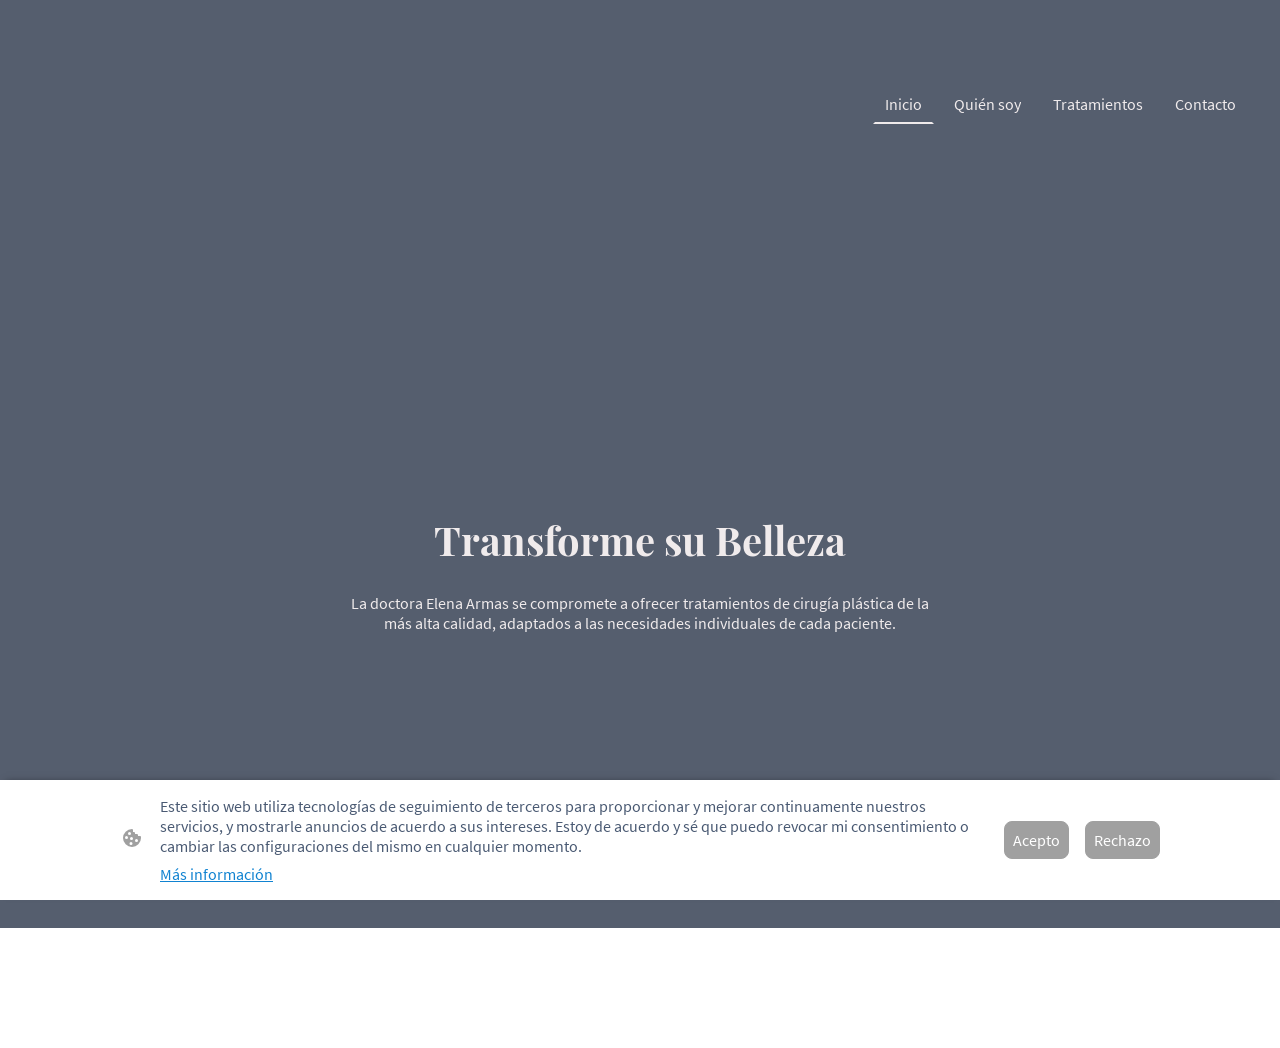
==== commit affd280f: "feat(full): Full website crawled" ====
--- a/docs/index.html
+++ b/docs/index.html
@@ -6,8 +6,8 @@
 <link href="https://gmpg.org/xfn/11" rel="profile"/>
 <title>Inicio</title>
 <meta content="max-image-preview:large" name="robots"/>
-<link href="feed" rel="alternate" title=" » Feed" type="application/rss+xml"/>
-<link href="comments/feed" rel="alternate" title=" » Feed de los comentarios" type="application/rss+xml"/>
+<link href="feed/index.html" rel="alternate" title=" » Feed" type="application/rss+xml"/>
+<link href="comments/feed/index.html" rel="alternate" title=" » Feed de los comentarios" type="application/rss+xml"/>
 <script>
 window._wpemojiSettings = {"baseUrl":"https:\/\/s.w.org\/images\/core\/emoji\/14.0.0\/72x72\/","ext":".png","svgUrl":"https:\/\/s.w.org\/images\/core\/emoji\/14.0.0\/svg\/","svgExt":".svg","source":{"concatemoji":"https:\/\/n1589766.websitebuilder.online\/wp-includes\/js\/wp-emoji-release.min.js?ver=6.2.6"}};
 /*! This file is auto-generated */
@@ -36,28 +36,28 @@
 .wp-block-pullquote{font-size: 1.5em;line-height: 1.6;}
 </style>
 <link href="wp-content/uploads/go-x/style.css" id="gox-style-0-css" media="all" rel="stylesheet"/>
-<link href="wp-json" rel="https://api.w.org/"/><link href="wp-json/wp/v2/pages/55" rel="alternate" type="application/json"/><link href="xmlrpc.php" rel="EditURI" title="RSD" type="application/rsd+xml"/>
-<link href="wp-includes/wlwmanifest.xml" rel="wlwmanifest" type="application/wlwmanifest+xml"/>
+<link href="/wp-json/" rel="https://api.w.org/"/><link href="/wp-json/wp/v2/pages/55" rel="alternate" type="application/json"/><link href="/xmlrpc.php?rsd" rel="EditURI" title="RSD" type="application/rsd+xml"/>
+<link href="/wp-includes/wlwmanifest.xml" rel="wlwmanifest" type="application/wlwmanifest+xml"/>
 <meta content="MyWebsite NOW" name="generator"/>
-<link href="." rel="canonical"/>
-<link href="." rel="shortlink"/>
-<link href="wp-json/oembed/1.0/embed" rel="alternate" type="application/json+oembed"/>
-<link href="wp-json/oembed/1.0/embed" rel="alternate" type="text/xml+oembed"/>
+<link href="index.html" rel="canonical"/>
+<link href="index.html" rel="shortlink"/>
+<link href="/wp-json/oembed/1.0/embed?url=https%3A%2F%2Fn1589766.websitebuilder.online%2F" rel="alternate" type="application/json+oembed"/>
+<link href="/wp-json/oembed/1.0/embed?url=https%3A%2F%2Fn1589766.websitebuilder.online%2F&amp;format=xml" rel="alternate" type="text/xml+oembed"/>
 <script>
 					window.goxwpDeployment=true;
 				</script>
 <script type="application/ld+json">
-                    {"@context":"https://schema.org","@type":"LocalBusiness","address":{"@type":"PostalAddress","streetAddress":"Calle Játiva 2"},"url":"https://n1589766.websitebuilder.online","name":"Dra Elena Armas","sameAs":[],"founder":"Elena Armas Jorge"}
-                </script><link href="wp-content/uploads/go-x/favicon.ico" rel="shortcut icon" type="image/x-icon"/><link href="wp-content/uploads/go-x/favicon.ico" rel="icon" type="image/x-icon"/><link href="wp-content/uploads/go-x/apple-touch-icon.png" rel="apple-touch-icon" sizes="180x180" type="image/png"/><link href="wp-content/uploads/go-x/favicon-32x32.png" rel="icon" sizes="32x32" type="image/png"/><link href="wp-content/uploads/go-x/android-chrome-192x192.png" rel="icon" sizes="192x192" type="image/png"/><link href="wp-content/uploads/go-x/favicon-16x16.png" rel="icon" sizes="16x16" type="image/png"/> <style id="wp-custom-css">
-			@font-face{src:url(/wp-content/themes/gox/public/fonts/PlayfairDisplay-latin_latin-ext-regular.eot);src:local("PlayfairDisplay Regular"),local("PlayfairDisplay-Regular");src:url(/wp-content/themes/gox/public/fonts/PlayfairDisplay-latin_latin-ext-regular.eot?#iefix) format("embedded-opentype");src:url(/wp-content/themes/gox/public/fonts/PlayfairDisplay-latin_latin-ext-regular.woff2) format("woff2");src:url(/wp-content/themes/gox/public/fonts/PlayfairDisplay-latin_latin-ext-regular.woff) format("woff");src:url(/wp-content/themes/gox/public/fonts/PlayfairDisplay-latin_latin-ext-regular.ttf) format("truetype");src:url(/wp-content/themes/gox/public/fonts/PlayfairDisplay-latin_latin-ext-regular.svg#PlayfairDisplay) format("svg");font-family:PlayfairDisplay;font-style:normal;font-weight:400;src:url(/wp-content/themes/gox/public/fonts/PlayfairDisplay-latin_latin-ext-regular.woff) format("woff")}@font-face{src:url(/wp-content/themes/gox/public/fonts/PlayfairDisplay-latin_latin-ext-italic.eot);src:local("PlayfairDisplay Italic"),local("PlayfairDisplay-Italic");src:url(/wp-content/themes/gox/public/fonts/PlayfairDisplay-latin_latin-ext-italic.eot?#iefix) format("embedded-opentype");src:url(/wp-content/themes/gox/public/fonts/PlayfairDisplay-latin_latin-ext-italic.woff2) format("woff2");src:url(/wp-content/themes/gox/public/fonts/PlayfairDisplay-latin_latin-ext-italic.woff) format("woff");src:url(/wp-content/themes/gox/public/fonts/PlayfairDisplay-latin_latin-ext-italic.ttf) format("truetype");src:url(/wp-content/themes/gox/public/fonts/PlayfairDisplay-latin_latin-ext-italic.svg#PlayfairDisplay) format("svg");font-family:PlayfairDisplay;font-style:italic;font-weight:400;src:url(/wp-content/themes/gox/public/fonts/PlayfairDisplay-latin_latin-ext-italic.woff) format("woff")}@font-face{src:url(/wp-content/themes/gox/public/fonts/PlayfairDisplay-latin_latin-ext-700.eot);src:local("PlayfairDisplay Bold"),local("PlayfairDisplay-Bold");src:url(/wp-content/themes/gox/public/fonts/PlayfairDisplay-latin_latin-ext-700.eot?#iefix) format("embedded-opentype");src:url(/wp-content/themes/gox/public/fonts/PlayfairDisplay-latin_latin-ext-700.woff2) format("woff2");src:url(/wp-content/themes/gox/public/fonts/PlayfairDisplay-latin_latin-ext-700.woff) format("woff");src:url(/wp-content/themes/gox/public/fonts/PlayfairDisplay-latin_latin-ext-700.ttf) format("truetype");src:url(/wp-content/themes/gox/public/fonts/PlayfairDisplay-latin_latin-ext-700.svg#PlayfairDisplay) format("svg");font-family:PlayfairDisplay;font-style:normal;font-weight:700;src:url(/wp-content/themes/gox/public/fonts/PlayfairDisplay-latin_latin-ext-700.woff) format("woff")}@font-face{src:url(/wp-content/themes/gox/public/fonts/PlayfairDisplay-latin_latin-ext-700italic.eot);src:local("PlayfairDisplay BoldItalic"),local("PlayfairDisplay-BoldItalic");src:url(/wp-content/themes/gox/public/fonts/PlayfairDisplay-latin_latin-ext-700italic.eot?#iefix) format("embedded-opentype");src:url(/wp-content/themes/gox/public/fonts/PlayfairDisplay-latin_latin-ext-700italic.woff2) format("woff2");src:url(/wp-content/themes/gox/public/fonts/PlayfairDisplay-latin_latin-ext-700italic.woff) format("woff");src:url(/wp-content/themes/gox/public/fonts/PlayfairDisplay-latin_latin-ext-700italic.ttf) format("truetype");src:url(/wp-content/themes/gox/public/fonts/PlayfairDisplay-latin_latin-ext-700italic.svg#PlayfairDisplay) format("svg");font-family:PlayfairDisplay;font-style:italic;font-weight:700;src:url(/wp-content/themes/gox/public/fonts/PlayfairDisplay-latin_latin-ext-700italic.woff) format("woff")}@font-face{src:url(/wp-content/themes/gox/public/fonts/SourceSansPro-latin_latin-ext-regular.eot);src:local("SourceSansPro Regular"),local("SourceSansPro-Regular");src:url(/wp-content/themes/gox/public/fonts/SourceSansPro-latin_latin-ext-regular.eot?#iefix) format("embedded-opentype");src:url(/wp-content/themes/gox/public/fonts/SourceSansPro-latin_latin-ext-regular.woff2) format("woff2");src:url(/wp-content/themes/gox/public/fonts/SourceSansPro-latin_latin-ext-regular.woff) format("woff");src:url(/wp-content/themes/gox/public/fonts/SourceSansPro-latin_latin-ext-regular.ttf) format("truetype");src:url(/wp-content/themes/gox/public/fonts/SourceSansPro-latin_latin-ext-regular.svg#SourceSansPro) format("svg");font-family:SourceSansPro;font-style:normal;font-weight:400;src:url(/wp-content/themes/gox/public/fonts/SourceSansPro-latin_latin-ext-regular.woff) format("woff")}@font-face{src:url(/wp-content/themes/gox/public/fonts/SourceSansPro-latin_latin-ext-italic.eot);src:local("SourceSansPro Italic"),local("SourceSansPro-Italic");src:url(/wp-content/themes/gox/public/fonts/SourceSansPro-latin_latin-ext-italic.eot?#iefix) format("embedded-opentype");src:url(/wp-content/themes/gox/public/fonts/SourceSansPro-latin_latin-ext-italic.woff2) format("woff2");src:url(/wp-content/themes/gox/public/fonts/SourceSansPro-latin_latin-ext-italic.woff) format("woff");src:url(/wp-content/themes/gox/public/fonts/SourceSansPro-latin_latin-ext-italic.ttf) format("truetype");src:url(/wp-content/themes/gox/public/fonts/SourceSansPro-latin_latin-ext-italic.svg#SourceSansPro) format("svg");font-family:SourceSansPro;font-style:italic;font-weight:400;src:url(/wp-content/themes/gox/public/fonts/SourceSansPro-latin_latin-ext-italic.woff) format("woff")}@font-face{src:url(/wp-content/themes/gox/public/fonts/SourceSansPro-latin_latin-ext-700.eot);src:local("SourceSansPro Bold"),local("SourceSansPro-Bold");src:url(/wp-content/themes/gox/public/fonts/SourceSansPro-latin_latin-ext-700.eot?#iefix) format("embedded-opentype");src:url(/wp-content/themes/gox/public/fonts/SourceSansPro-latin_latin-ext-700.woff2) format("woff2");src:url(/wp-content/themes/gox/public/fonts/SourceSansPro-latin_latin-ext-700.woff) format("woff");src:url(/wp-content/themes/gox/public/fonts/SourceSansPro-latin_latin-ext-700.ttf) format("truetype");src:url(/wp-content/themes/gox/public/fonts/SourceSansPro-latin_latin-ext-700.svg#SourceSansPro) format("svg");font-family:SourceSansPro;font-style:normal;font-weight:700;src:url(/wp-content/themes/gox/public/fonts/SourceSansPro-latin_latin-ext-700.woff) format("woff")}@font-face{src:url(/wp-content/themes/gox/public/fonts/SourceSansPro-latin_latin-ext-700italic.eot);src:local("SourceSansPro BoldItalic"),local("SourceSansPro-BoldItalic");src:url(/wp-content/themes/gox/public/fonts/SourceSansPro-latin_latin-ext-700italic.eot?#iefix) format("embedded-opentype");src:url(/wp-content/themes/gox/public/fonts/SourceSansPro-latin_latin-ext-700italic.woff2) format("woff2");src:url(/wp-content/themes/gox/public/fonts/SourceSansPro-latin_latin-ext-700italic.woff) format("woff");src:url(/wp-content/themes/gox/public/fonts/SourceSansPro-latin_latin-ext-700italic.ttf) format("truetype");src:url(/wp-content/themes/gox/public/fonts/SourceSansPro-latin_latin-ext-700italic.svg#SourceSansPro) format("svg");font-family:SourceSansPro;font-style:italic;font-weight:700;src:url(/wp-content/themes/gox/public/fonts/SourceSansPro-latin_latin-ext-700italic.woff) format("woff")}.theming-theme-accent1-sticky{color:#a5a5ab!important}.theming-theme-accent2-sticky{color:#9ba6bb!important}.theming-theme-accent3-sticky{color:#83a9d8!important}.theming-theme-light-sticky{color:#f0ebec!important}.theming-theme-dark-sticky{color:#a6a6a6!important}.theming-basic-Grey-sticky{color:#a6a6a6!important}.theming-basic-Red-sticky{color:#fd8080!important}.theming-basic-Orange-sticky{color:#ff843d!important}.theming-basic-Yellow-sticky{color:#f2c200!important}.theming-basic-Green-sticky{color:#35bf1f!important}.theming-basic-Cyan-sticky{color:#00bbde!important}.theming-basic-Blue-sticky{color:#9c9cfa!important}.theming-basic-Purple-sticky{color:#f86dfb!important}@media (min-width:768px) and (max-width:1023.95px){.grid-row-6ab96ec3-bb3d-47ed-997a-eb38939ed880{padding:16px!important;flex-direction:column!important}}@media (min-width:0px) and (max-width:767.95px){.grid-row-82488b57-f599-40d8-817b-072ab0bfd13c{align-items:flex-start!important}}@media (min-width:768px) and (max-width:1023.95px){.grid-row-82488b57-f599-40d8-817b-072ab0bfd13c{align-items:flex-start!important}}.logo-a186a2bd-3be6-4495-ba59-99174a2c13a7 .theming-theme-accent1{color:#e1e1e3!important}.logo-a186a2bd-3be6-4495-ba59-99174a2c13a7 .theming-theme-accent2{color:#dee2e8!important}.logo-a186a2bd-3be6-4495-ba59-99174a2c13a7 .theming-theme-accent3{color:#d9e2f2!important}.logo-a186a2bd-3be6-4495-ba59-99174a2c13a7 .theming-theme-light{color:#f0ebec!important}.logo-a186a2bd-3be6-4495-ba59-99174a2c13a7 .theming-theme-dark{color:#e1e1e1!important}.logo-a186a2bd-3be6-4495-ba59-99174a2c13a7 .theming-basic-Grey{color:#e1e1e1!important}.logo-a186a2bd-3be6-4495-ba59-99174a2c13a7 .theming-basic-Red{color:#fed9d9!important}.logo-a186a2bd-3be6-4495-ba59-99174a2c13a7 .theming-basic-Orange{color:#ffd9cf!important}.logo-a186a2bd-3be6-4495-ba59-99174a2c13a7 .theming-basic-Yellow{color:#ffde97!important}.logo-a186a2bd-3be6-4495-ba59-99174a2c13a7 .theming-basic-Green{color:#75fe68!important}.logo-a186a2bd-3be6-4495-ba59-99174a2c13a7 .theming-basic-Cyan{color:#b2eaff!important}.logo-a186a2bd-3be6-4495-ba59-99174a2c13a7 .theming-basic-Blue{color:#dfdffd!important}.logo-a186a2bd-3be6-4495-ba59-99174a2c13a7 .theming-basic-Purple{color:#fdd5fe!important}@media (min-width:0px) and (max-width:767.95px){.module-container-b6d00fe9-7ab6-4c00-900e-d01f4e619851{display:none!important}}@media (min-width:768px) and (max-width:1023.95px){.module-container-b6d00fe9-7ab6-4c00-900e-d01f4e619851{display:none!important}}@media (min-width:0px) and (max-width:767.95px){.module-container-6b5f1038-a570-464d-b5b3-0c4d27e3f469{min-height:32px!important}}@media (min-width:768px) and (max-width:1023.95px){.module-container-6b5f1038-a570-464d-b5b3-0c4d27e3f469{min-height:32px!important}}@media (min-width:768px) and (max-width:1023.95px){.grid-row-df1b6e0d-bdd6-430e-b409-58d63efffc09{order:-1!important}}@media (min-width:1024px){.grid-row-df1b6e0d-bdd6-430e-b409-58d63efffc09{order:-1!important}}.heading-module-1b2f4303-98cb-439f-8f60-e1926d678f7f .theming-theme-accent1{color:#e1e1e3!important}.heading-module-1b2f4303-98cb-439f-8f60-e1926d678f7f .theming-theme-accent2{color:#dee2e8!important}.heading-module-1b2f4303-98cb-439f-8f60-e1926d678f7f .theming-theme-accent3{color:#d9e2f2!important}.heading-module-1b2f4303-98cb-439f-8f60-e1926d678f7f .theming-theme-light{color:#f0ebec!important}.heading-module-1b2f4303-98cb-439f-8f60-e1926d678f7f .theming-theme-dark{color:#e1e1e1!important}.heading-module-1b2f4303-98cb-439f-8f60-e1926d678f7f .theming-basic-Grey{color:#e1e1e1!important}.heading-module-1b2f4303-98cb-439f-8f60-e1926d678f7f .theming-basic-Red{color:#fed9d9!important}.heading-module-1b2f4303-98cb-439f-8f60-e1926d678f7f .theming-basic-Orange{color:#ffd9cf!important}.heading-module-1b2f4303-98cb-439f-8f60-e1926d678f7f .theming-basic-Yellow{color:#ffde97!important}.heading-module-1b2f4303-98cb-439f-8f60-e1926d678f7f .theming-basic-Green{color:#75fe68!important}.heading-module-1b2f4303-98cb-439f-8f60-e1926d678f7f .theming-basic-Cyan{color:#b2eaff!important}.heading-module-1b2f4303-98cb-439f-8f60-e1926d678f7f .theming-basic-Blue{color:#dfdffd!important}.heading-module-1b2f4303-98cb-439f-8f60-e1926d678f7f .theming-basic-Purple{color:#fdd5fe!important}.text-9235abe9-2341-422e-9e96-b631e9175e96 .theming-theme-accent1{color:#e1e1e3!important}.text-9235abe9-2341-422e-9e96-b631e9175e96 .theming-theme-accent2{color:#dee2e8!important}.text-9235abe9-2341-422e-9e96-b631e9175e96 .theming-theme-accent3{color:#d9e2f2!important}.text-9235abe9-2341-422e-9e96-b631e9175e96 .theming-theme-light{color:#f0ebec!important}.text-9235abe9-2341-422e-9e96-b631e9175e96 .theming-theme-dark{color:#e1e1e1!important}.text-9235abe9-2341-422e-9e96-b631e9175e96 .theming-basic-Grey{color:#e1e1e1!important}.text-9235abe9-2341-422e-9e96-b631e9175e96 .theming-basic-Red{color:#fed9d9!important}.text-9235abe9-2341-422e-9e96-b631e9175e96 .theming-basic-Orange{color:#ffd9cf!important}.text-9235abe9-2341-422e-9e96-b631e9175e96 .theming-basic-Yellow{color:#ffde97!important}.text-9235abe9-2341-422e-9e96-b631e9175e96 .theming-basic-Green{color:#75fe68!important}.text-9235abe9-2341-422e-9e96-b631e9175e96 .theming-basic-Cyan{color:#b2eaff!important}.text-9235abe9-2341-422e-9e96-b631e9175e96 .theming-basic-Blue{color:#dfdffd!important}.text-9235abe9-2341-422e-9e96-b631e9175e96 .theming-basic-Purple{color:#fdd5fe!important}@media (min-width:0px) and (max-width:767.95px){.grid-row-2191515b-6ef4-4b8f-83df-f9fdd7bb65ae{padding-bottom:48px!important}}@media (min-width:768px) and (max-width:1023.95px){.grid-row-2191515b-6ef4-4b8f-83df-f9fdd7bb65ae{padding-bottom:48px!important}}:root{--theme-bodyBackground-color:#6a93c3;--theme-bodyText-color:#f0ebec;--theme-h1-color:#f0ebec;--theme-h2-color:#f0ebec;--theme-h3-color:#f0ebec;--theme-h4-color:#f0ebec;--theme-h5-color:#f0ebec;--theme-h6-color:#f0ebec;--theme-link-color:#f0ebec;--theme-button-color:#555e6e;--theme-navigationActive-color:#45454d;--theme-heading-font-sizes-large-h1-size:45px;--theme-heading-font-sizes-large-h2-size:37px;--theme-heading-font-sizes-large-h3-size:31px;--theme-heading-font-sizes-large-h4-size:26px;--theme-heading-font-sizes-large-h5-size:22px;--theme-heading-font-sizes-large-h6-size:18px;--theme-heading-font-sizes-small-h1-size:35px;--theme-heading-font-sizes-small-h2-size:29px;--theme-heading-font-sizes-small-h3-size:24px;--theme-heading-font-sizes-small-h4-size:20px;--theme-heading-font-sizes-small-h5-size:16px;--theme-heading-font-sizes-small-h6-size:14px;--theme-heading-font-sizes-medium-h1-size:40px;--theme-heading-font-sizes-medium-h2-size:33px;--theme-heading-font-sizes-medium-h3-size:28px;--theme-heading-font-sizes-medium-h4-size:23px;--theme-heading-font-sizes-medium-h5-size:19px;--theme-heading-font-sizes-medium-h6-size:16px;--theme-heading-font-family:PlayfairDisplay;--theme-body-font-sizes-large-body-size:18px;--theme-body-font-sizes-large-button-size:18px;--theme-body-font-sizes-small-body-size:14px;--theme-body-font-sizes-small-button-size:14px;--theme-body-font-sizes-medium-body-size:16px;--theme-body-font-sizes-medium-button-size:16px;--theme-body-font-family:SourceSansPro}		</style>
+                    {"@context":"https://schema.org","@type":"LocalBusiness","address":{"@type":"PostalAddress","streetAddress":"Calle Játiva 2"},"url":"","name":"Dra Elena Armas","sameAs":[],"founder":"Elena Armas Jorge"}
+                </script><link href="wp-content/uploads/go-x/favicon.ico" rel="shortcut icon" type="image/x-icon"/><link href="wp-content/uploads/go-x/favicon.ico" rel="icon" type="image/x-icon"/><link href="wp-content/uploads/go-x/apple-touch-icon.png" rel="apple-touch-icon" sizes="180x180" type="image/png"/><link href="wp-content/uploads/go-x/favicon.png" rel="icon" sizes="32x32" type="image/png"/><link href="wp-content/uploads/go-x/android-chrome.png" rel="icon" sizes="192x192" type="image/png"/><link href="wp-content/uploads/go-x/favicon.png" rel="icon" sizes="16x16" type="image/png"/> <style id="wp-custom-css">
+			@font-face{src:url(wp-content/themes/gox/public/fonts/PlayfairDisplay-latin_latin-ext-regular.eot);src:local("PlayfairDisplay Regular"),local("PlayfairDisplay-Regular");src:url(wp-content/themes/gox/public/fonts/PlayfairDisplay-latin_latin-ext-regular.eot?#iefix) format("embedded-opentype");src:url(wp-content/themes/gox/public/fonts/PlayfairDisplay-latin_latin-ext-regular.woff2) format("woff2");src:url(wp-content/themes/gox/public/fonts/PlayfairDisplay-latin_latin-ext-regular.woff) format("woff");src:url(wp-content/themes/gox/public/fonts/PlayfairDisplay-latin_latin-ext-regular.ttf) format("truetype");src:url(wp-content/themes/gox/public/fonts/PlayfairDisplay-latin_latin-ext-regular.svg) format("svg");font-family:PlayfairDisplay;font-style:normal;font-weight:400;src:url(wp-content/themes/gox/public/fonts/PlayfairDisplay-latin_latin-ext-regular.woff) format("woff")}@font-face{src:url(wp-content/themes/gox/public/fonts/PlayfairDisplay-latin_latin-ext-italic.eot);src:local("PlayfairDisplay Italic"),local("PlayfairDisplay-Italic");src:url(wp-content/themes/gox/public/fonts/PlayfairDisplay-latin_latin-ext-italic.eot?#iefix) format("embedded-opentype");src:url(wp-content/themes/gox/public/fonts/PlayfairDisplay-latin_latin-ext-italic.woff2) format("woff2");src:url(wp-content/themes/gox/public/fonts/PlayfairDisplay-latin_latin-ext-italic.woff) format("woff");src:url(wp-content/themes/gox/public/fonts/PlayfairDisplay-latin_latin-ext-italic.ttf) format("truetype");src:url(wp-content/themes/gox/public/fonts/PlayfairDisplay-latin_latin-ext-italic.svg) format("svg");font-family:PlayfairDisplay;font-style:italic;font-weight:400;src:url(wp-content/themes/gox/public/fonts/PlayfairDisplay-latin_latin-ext-italic.woff) format("woff")}@font-face{src:url(wp-content/themes/gox/public/fonts/PlayfairDisplay-latin_latin-ext-700.eot);src:local("PlayfairDisplay Bold"),local("PlayfairDisplay-Bold");src:url(wp-content/themes/gox/public/fonts/PlayfairDisplay-latin_latin-ext-700.eot?#iefix) format("embedded-opentype");src:url(wp-content/themes/gox/public/fonts/PlayfairDisplay-latin_latin-ext-700.woff2) format("woff2");src:url(wp-content/themes/gox/public/fonts/PlayfairDisplay-latin_latin-ext-700.woff) format("woff");src:url(wp-content/themes/gox/public/fonts/PlayfairDisplay-latin_latin-ext-700.ttf) format("truetype");src:url(wp-content/themes/gox/public/fonts/PlayfairDisplay-latin_latin-ext-700.svg) format("svg");font-family:PlayfairDisplay;font-style:normal;font-weight:700;src:url(wp-content/themes/gox/public/fonts/PlayfairDisplay-latin_latin-ext-700.woff) format("woff")}@font-face{src:url(wp-content/themes/gox/public/fonts/PlayfairDisplay-latin_latin-ext-700italic.eot);src:local("PlayfairDisplay BoldItalic"),local("PlayfairDisplay-BoldItalic");src:url(wp-content/themes/gox/public/fonts/PlayfairDisplay-latin_latin-ext-700italic.eot?#iefix) format("embedded-opentype");src:url(wp-content/themes/gox/public/fonts/PlayfairDisplay-latin_latin-ext-700italic.woff2) format("woff2");src:url(wp-content/themes/gox/public/fonts/PlayfairDisplay-latin_latin-ext-700italic.woff) format("woff");src:url(wp-content/themes/gox/public/fonts/PlayfairDisplay-latin_latin-ext-700italic.ttf) format("truetype");src:url(wp-content/themes/gox/public/fonts/PlayfairDisplay-latin_latin-ext-700italic.svg) format("svg");font-family:PlayfairDisplay;font-style:italic;font-weight:700;src:url(wp-content/themes/gox/public/fonts/PlayfairDisplay-latin_latin-ext-700italic.woff) format("woff")}@font-face{src:url(wp-content/themes/gox/public/fonts/SourceSansPro-latin_latin-ext-regular.eot);src:local("SourceSansPro Regular"),local("SourceSansPro-Regular");src:url(wp-content/themes/gox/public/fonts/SourceSansPro-latin_latin-ext-regular.eot?#iefix) format("embedded-opentype");src:url(wp-content/themes/gox/public/fonts/SourceSansPro-latin_latin-ext-regular.woff2) format("woff2");src:url(wp-content/themes/gox/public/fonts/SourceSansPro-latin_latin-ext-regular.woff) format("woff");src:url(wp-content/themes/gox/public/fonts/SourceSansPro-latin_latin-ext-regular.ttf) format("truetype");src:url(wp-content/themes/gox/public/fonts/SourceSansPro-latin_latin-ext-regular.svg) format("svg");font-family:SourceSansPro;font-style:normal;font-weight:400;src:url(wp-content/themes/gox/public/fonts/SourceSansPro-latin_latin-ext-regular.woff) format("woff")}@font-face{src:url(wp-content/themes/gox/public/fonts/SourceSansPro-latin_latin-ext-italic.eot);src:local("SourceSansPro Italic"),local("SourceSansPro-Italic");src:url(wp-content/themes/gox/public/fonts/SourceSansPro-latin_latin-ext-italic.eot?#iefix) format("embedded-opentype");src:url(wp-content/themes/gox/public/fonts/SourceSansPro-latin_latin-ext-italic.woff2) format("woff2");src:url(wp-content/themes/gox/public/fonts/SourceSansPro-latin_latin-ext-italic.woff) format("woff");src:url(wp-content/themes/gox/public/fonts/SourceSansPro-latin_latin-ext-italic.ttf) format("truetype");src:url(wp-content/themes/gox/public/fonts/SourceSansPro-latin_latin-ext-italic.svg) format("svg");font-family:SourceSansPro;font-style:italic;font-weight:400;src:url(wp-content/themes/gox/public/fonts/SourceSansPro-latin_latin-ext-italic.woff) format("woff")}@font-face{src:url(wp-content/themes/gox/public/fonts/SourceSansPro-latin_latin-ext-700.eot);src:local("SourceSansPro Bold"),local("SourceSansPro-Bold");src:url(wp-content/themes/gox/public/fonts/SourceSansPro-latin_latin-ext-700.eot?#iefix) format("embedded-opentype");src:url(wp-content/themes/gox/public/fonts/SourceSansPro-latin_latin-ext-700.woff2) format("woff2");src:url(wp-content/themes/gox/public/fonts/SourceSansPro-latin_latin-ext-700.woff) format("woff");src:url(wp-content/themes/gox/public/fonts/SourceSansPro-latin_latin-ext-700.ttf) format("truetype");src:url(wp-content/themes/gox/public/fonts/SourceSansPro-latin_latin-ext-700.svg) format("svg");font-family:SourceSansPro;font-style:normal;font-weight:700;src:url(wp-content/themes/gox/public/fonts/SourceSansPro-latin_latin-ext-700.woff) format("woff")}@font-face{src:url(wp-content/themes/gox/public/fonts/SourceSansPro-latin_latin-ext-700italic.eot);src:local("SourceSansPro BoldItalic"),local("SourceSansPro-BoldItalic");src:url(wp-content/themes/gox/public/fonts/SourceSansPro-latin_latin-ext-700italic.eot?#iefix) format("embedded-opentype");src:url(wp-content/themes/gox/public/fonts/SourceSansPro-latin_latin-ext-700italic.woff2) format("woff2");src:url(wp-content/themes/gox/public/fonts/SourceSansPro-latin_latin-ext-700italic.woff) format("woff");src:url(wp-content/themes/gox/public/fonts/SourceSansPro-latin_latin-ext-700italic.ttf) format("truetype");src:url(wp-content/themes/gox/public/fonts/SourceSansPro-latin_latin-ext-700italic.svg) format("svg");font-family:SourceSansPro;font-style:italic;font-weight:700;src:url(wp-content/themes/gox/public/fonts/SourceSansPro-latin_latin-ext-700italic.woff) format("woff")}.theming-theme-accent1-sticky{color:#a5a5ab!important}.theming-theme-accent2-sticky{color:#9ba6bb!important}.theming-theme-accent3-sticky{color:#83a9d8!important}.theming-theme-light-sticky{color:#f0ebec!important}.theming-theme-dark-sticky{color:#a6a6a6!important}.theming-basic-Grey-sticky{color:#a6a6a6!important}.theming-basic-Red-sticky{color:#fd8080!important}.theming-basic-Orange-sticky{color:#ff843d!important}.theming-basic-Yellow-sticky{color:#f2c200!important}.theming-basic-Green-sticky{color:#35bf1f!important}.theming-basic-Cyan-sticky{color:#00bbde!important}.theming-basic-Blue-sticky{color:#9c9cfa!important}.theming-basic-Purple-sticky{color:#f86dfb!important}@media (min-width:768px) and (max-width:1023.95px){.grid-row-6ab96ec3-bb3d-47ed-997a-eb38939ed880{padding:16px!important;flex-direction:column!important}}@media (min-width:0px) and (max-width:767.95px){.grid-row-82488b57-f599-40d8-817b-072ab0bfd13c{align-items:flex-start!important}}@media (min-width:768px) and (max-width:1023.95px){.grid-row-82488b57-f599-40d8-817b-072ab0bfd13c{align-items:flex-start!important}}.logo-a186a2bd-3be6-4495-ba59-99174a2c13a7 .theming-theme-accent1{color:#e1e1e3!important}.logo-a186a2bd-3be6-4495-ba59-99174a2c13a7 .theming-theme-accent2{color:#dee2e8!important}.logo-a186a2bd-3be6-4495-ba59-99174a2c13a7 .theming-theme-accent3{color:#d9e2f2!important}.logo-a186a2bd-3be6-4495-ba59-99174a2c13a7 .theming-theme-light{color:#f0ebec!important}.logo-a186a2bd-3be6-4495-ba59-99174a2c13a7 .theming-theme-dark{color:#e1e1e1!important}.logo-a186a2bd-3be6-4495-ba59-99174a2c13a7 .theming-basic-Grey{color:#e1e1e1!important}.logo-a186a2bd-3be6-4495-ba59-99174a2c13a7 .theming-basic-Red{color:#fed9d9!important}.logo-a186a2bd-3be6-4495-ba59-99174a2c13a7 .theming-basic-Orange{color:#ffd9cf!important}.logo-a186a2bd-3be6-4495-ba59-99174a2c13a7 .theming-basic-Yellow{color:#ffde97!important}.logo-a186a2bd-3be6-4495-ba59-99174a2c13a7 .theming-basic-Green{color:#75fe68!important}.logo-a186a2bd-3be6-4495-ba59-99174a2c13a7 .theming-basic-Cyan{color:#b2eaff!important}.logo-a186a2bd-3be6-4495-ba59-99174a2c13a7 .theming-basic-Blue{color:#dfdffd!important}.logo-a186a2bd-3be6-4495-ba59-99174a2c13a7 .theming-basic-Purple{color:#fdd5fe!important}@media (min-width:0px) and (max-width:767.95px){.module-container-b6d00fe9-7ab6-4c00-900e-d01f4e619851{display:none!important}}@media (min-width:768px) and (max-width:1023.95px){.module-container-b6d00fe9-7ab6-4c00-900e-d01f4e619851{display:none!important}}@media (min-width:0px) and (max-width:767.95px){.module-container-6b5f1038-a570-464d-b5b3-0c4d27e3f469{min-height:32px!important}}@media (min-width:768px) and (max-width:1023.95px){.module-container-6b5f1038-a570-464d-b5b3-0c4d27e3f469{min-height:32px!important}}@media (min-width:768px) and (max-width:1023.95px){.grid-row-df1b6e0d-bdd6-430e-b409-58d63efffc09{order:-1!important}}@media (min-width:1024px){.grid-row-df1b6e0d-bdd6-430e-b409-58d63efffc09{order:-1!important}}.heading-module-1b2f4303-98cb-439f-8f60-e1926d678f7f .theming-theme-accent1{color:#e1e1e3!important}.heading-module-1b2f4303-98cb-439f-8f60-e1926d678f7f .theming-theme-accent2{color:#dee2e8!important}.heading-module-1b2f4303-98cb-439f-8f60-e1926d678f7f .theming-theme-accent3{color:#d9e2f2!important}.heading-module-1b2f4303-98cb-439f-8f60-e1926d678f7f .theming-theme-light{color:#f0ebec!important}.heading-module-1b2f4303-98cb-439f-8f60-e1926d678f7f .theming-theme-dark{color:#e1e1e1!important}.heading-module-1b2f4303-98cb-439f-8f60-e1926d678f7f .theming-basic-Grey{color:#e1e1e1!important}.heading-module-1b2f4303-98cb-439f-8f60-e1926d678f7f .theming-basic-Red{color:#fed9d9!important}.heading-module-1b2f4303-98cb-439f-8f60-e1926d678f7f .theming-basic-Orange{color:#ffd9cf!important}.heading-module-1b2f4303-98cb-439f-8f60-e1926d678f7f .theming-basic-Yellow{color:#ffde97!important}.heading-module-1b2f4303-98cb-439f-8f60-e1926d678f7f .theming-basic-Green{color:#75fe68!important}.heading-module-1b2f4303-98cb-439f-8f60-e1926d678f7f .theming-basic-Cyan{color:#b2eaff!important}.heading-module-1b2f4303-98cb-439f-8f60-e1926d678f7f .theming-basic-Blue{color:#dfdffd!important}.heading-module-1b2f4303-98cb-439f-8f60-e1926d678f7f .theming-basic-Purple{color:#fdd5fe!important}.text-9235abe9-2341-422e-9e96-b631e9175e96 .theming-theme-accent1{color:#e1e1e3!important}.text-9235abe9-2341-422e-9e96-b631e9175e96 .theming-theme-accent2{color:#dee2e8!important}.text-9235abe9-2341-422e-9e96-b631e9175e96 .theming-theme-accent3{color:#d9e2f2!important}.text-9235abe9-2341-422e-9e96-b631e9175e96 .theming-theme-light{color:#f0ebec!important}.text-9235abe9-2341-422e-9e96-b631e9175e96 .theming-theme-dark{color:#e1e1e1!important}.text-9235abe9-2341-422e-9e96-b631e9175e96 .theming-basic-Grey{color:#e1e1e1!important}.text-9235abe9-2341-422e-9e96-b631e9175e96 .theming-basic-Red{color:#fed9d9!important}.text-9235abe9-2341-422e-9e96-b631e9175e96 .theming-basic-Orange{color:#ffd9cf!important}.text-9235abe9-2341-422e-9e96-b631e9175e96 .theming-basic-Yellow{color:#ffde97!important}.text-9235abe9-2341-422e-9e96-b631e9175e96 .theming-basic-Green{color:#75fe68!important}.text-9235abe9-2341-422e-9e96-b631e9175e96 .theming-basic-Cyan{color:#b2eaff!important}.text-9235abe9-2341-422e-9e96-b631e9175e96 .theming-basic-Blue{color:#dfdffd!important}.text-9235abe9-2341-422e-9e96-b631e9175e96 .theming-basic-Purple{color:#fdd5fe!important}@media (min-width:0px) and (max-width:767.95px){.grid-row-2191515b-6ef4-4b8f-83df-f9fdd7bb65ae{padding-bottom:48px!important}}@media (min-width:768px) and (max-width:1023.95px){.grid-row-2191515b-6ef4-4b8f-83df-f9fdd7bb65ae{padding-bottom:48px!important}}:root{--theme-bodyBackground-color:#6a93c3;--theme-bodyText-color:#f0ebec;--theme-h1-color:#f0ebec;--theme-h2-color:#f0ebec;--theme-h3-color:#f0ebec;--theme-h4-color:#f0ebec;--theme-h5-color:#f0ebec;--theme-h6-color:#f0ebec;--theme-link-color:#f0ebec;--theme-button-color:#555e6e;--theme-navigationActive-color:#45454d;--theme-heading-font-sizes-large-h1-size:45px;--theme-heading-font-sizes-large-h2-size:37px;--theme-heading-font-sizes-large-h3-size:31px;--theme-heading-font-sizes-large-h4-size:26px;--theme-heading-font-sizes-large-h5-size:22px;--theme-heading-font-sizes-large-h6-size:18px;--theme-heading-font-sizes-small-h1-size:35px;--theme-heading-font-sizes-small-h2-size:29px;--theme-heading-font-sizes-small-h3-size:24px;--theme-heading-font-sizes-small-h4-size:20px;--theme-heading-font-sizes-small-h5-size:16px;--theme-heading-font-sizes-small-h6-size:14px;--theme-heading-font-sizes-medium-h1-size:40px;--theme-heading-font-sizes-medium-h2-size:33px;--theme-heading-font-sizes-medium-h3-size:28px;--theme-heading-font-sizes-medium-h4-size:23px;--theme-heading-font-sizes-medium-h5-size:19px;--theme-heading-font-sizes-medium-h6-size:16px;--theme-heading-font-family:PlayfairDisplay;--theme-body-font-sizes-large-body-size:18px;--theme-body-font-sizes-large-button-size:18px;--theme-body-font-sizes-small-body-size:14px;--theme-body-font-sizes-small-button-size:14px;--theme-body-font-sizes-medium-body-size:16px;--theme-body-font-sizes-medium-button-size:16px;--theme-body-font-family:SourceSansPro}		</style>
 </head>
 <body class="home page-template-default page page-id-55 no-sidebar">
 <svg focusable="false" height="0" role="none" style="visibility: hidden; position: absolute; left: -9999px; overflow: hidden;" viewbox="0 0 0 0" width="0" xmlns="http://www.w3.org/2000/svg"><defs><filter id="wp-duotone-dark-grayscale"><fecolormatrix color-interpolation-filters="sRGB" type="matrix" values=" .299 .587 .114 0 0 .299 .587 .114 0 0 .299 .587 .114 0 0 .299 .587 .114 0 0 "></fecolormatrix><fecomponenttransfer color-interpolation-filters="sRGB"><fefuncr tablevalues="0 0.49803921568627" type="table"></fefuncr><fefuncg tablevalues="0 0.49803921568627" type="table"></fefuncg><fefuncb tablevalues="0 0.49803921568627" type="table"></fefuncb><fefunca tablevalues="1 1" type="table"></fefunca></fecomponenttransfer><fecomposite in2="SourceGraphic" operator="in"></fecomposite></filter></defs></svg><svg focusable="false" height="0" role="none" style="visibility: hidden; position: absolute; left: -9999px; overflow: hidden;" viewbox="0 0 0 0" width="0" xmlns="http://www.w3.org/2000/svg"><defs><filter id="wp-duotone-grayscale"><fecolormatrix color-interpolation-filters="sRGB" type="matrix" values=" .299 .587 .114 0 0 .299 .587 .114 0 0 .299 .587 .114 0 0 .299 .587 .114 0 0 "></fecolormatrix><fecomponenttransfer color-interpolation-filters="sRGB"><fefuncr tablevalues="0 1" type="table"></fefuncr><fefuncg tablevalues="0 1" type="table"></fefuncg><fefuncb tablevalues="0 1" type="table"></fefuncb><fefunca tablevalues="1 1" type="table"></fefunca></fecomponenttransfer><fecomposite in2="SourceGraphic" operator="in"></fecomposite></filter></defs></svg><svg focusable="false" height="0" role="none" style="visibility: hidden; position: absolute; left: -9999px; overflow: hidden;" viewbox="0 0 0 0" width="0" xmlns="http://www.w3.org/2000/svg"><defs><filter id="wp-duotone-purple-yellow"><fecolormatrix color-interpolation-filters="sRGB" type="matrix" values=" .299 .587 .114 0 0 .299 .587 .114 0 0 .299 .587 .114 0 0 .299 .587 .114 0 0 "></fecolormatrix><fecomponenttransfer color-interpolation-filters="sRGB"><fefuncr tablevalues="0.54901960784314 0.98823529411765" type="table"></fefuncr><fefuncg tablevalues="0 1" type="table"></fefuncg><fefuncb tablevalues="0.71764705882353 0.25490196078431" type="table"></fefuncb><fefunca tablevalues="1 1" type="table"></fefunca></fecomponenttransfer><fecomposite in2="SourceGraphic" operator="in"></fecomposite></filter></defs></svg><svg focusable="false" height="0" role="none" style="visibility: hidden; position: absolute; left: -9999px; overflow: hidden;" viewbox="0 0 0 0" width="0" xmlns="http://www.w3.org/2000/svg"><defs><filter id="wp-duotone-blue-red"><fecolormatrix color-interpolation-filters="sRGB" type="matrix" values=" .299 .587 .114 0 0 .299 .587 .114 0 0 .299 .587 .114 0 0 .299 .587 .114 0 0 "></fecolormatrix><fecomponenttransfer color-interpolation-filters="sRGB"><fefuncr tablevalues="0 1" type="table"></fefuncr><fefuncg tablevalues="0 0.27843137254902" type="table"></fefuncg><fefuncb tablevalues="0.5921568627451 0.27843137254902" type="table"></fefuncb><fefunca tablevalues="1 1" type="table"></fefunca></fecomponenttransfer><fecomposite in2="SourceGraphic" operator="in"></fecomposite></filter></defs></svg><svg focusable="false" height="0" role="none" style="visibility: hidden; position: absolute; left: -9999px; overflow: hidden;" viewbox="0 0 0 0" width="0" xmlns="http://www.w3.org/2000/svg"><defs><filter id="wp-duotone-midnight"><fecolormatrix color-interpolation-filters="sRGB" type="matrix" values=" .299 .587 .114 0 0 .299 .587 .114 0 0 .299 .587 .114 0 0 .299 .587 .114 0 0 "></fecolormatrix><fecomponenttransfer color-interpolation-filters="sRGB"><fefuncr tablevalues="0 0" type="table"></fefuncr><fefuncg tablevalues="0 0.64705882352941" type="table"></fefuncg><fefuncb tablevalues="0 1" type="table"></fefuncb><fefunca tablevalues="1 1" type="table"></fefunca></fecomponenttransfer><fecomposite in2="SourceGraphic" operator="in"></fecomposite></filter></defs></svg><svg focusable="false" height="0" role="none" style="visibility: hidden; position: absolute; left: -9999px; overflow: hidden;" viewbox="0 0 0 0" width="0" xmlns="http://www.w3.org/2000/svg"><defs><filter id="wp-duotone-magenta-yellow"><fecolormatrix color-interpolation-filters="sRGB" type="matrix" values=" .299 .587 .114 0 0 .299 .587 .114 0 0 .299 .587 .114 0 0 .299 .587 .114 0 0 "></fecolormatrix><fecomponenttransfer color-interpolation-filters="sRGB"><fefuncr tablevalues="0.78039215686275 1" type="table"></fefuncr><fefuncg tablevalues="0 0.94901960784314" type="table"></fefuncg><fefuncb tablevalues="0.35294117647059 0.47058823529412" type="table"></fefuncb><fefunca tablevalues="1 1" type="table"></fefunca></fecomponenttransfer><fecomposite in2="SourceGraphic" operator="in"></fecomposite></filter></defs></svg><svg focusable="false" height="0" role="none" style="visibility: hidden; position: absolute; left: -9999px; overflow: hidden;" viewbox="0 0 0 0" width="0" xmlns="http://www.w3.org/2000/svg"><defs><filter id="wp-duotone-purple-green"><fecolormatrix color-interpolation-filters="sRGB" type="matrix" values=" .299 .587 .114 0 0 .299 .587 .114 0 0 .299 .587 .114 0 0 .299 .587 .114 0 0 "></fecolormatrix><fecomponenttransfer color-interpolation-filters="sRGB"><fefuncr tablevalues="0.65098039215686 0.40392156862745" type="table"></fefuncr><fefuncg tablevalues="0 1" type="table"></fefuncg><fefuncb tablevalues="0.44705882352941 0.4" type="table"></fefuncb><fefunca tablevalues="1 1" type="table"></fefunca></fecomponenttransfer><fecomposite in2="SourceGraphic" operator="in"></fecomposite></filter></defs></svg><svg focusable="false" height="0" role="none" style="visibility: hidden; position: absolute; left: -9999px; overflow: hidden;" viewbox="0 0 0 0" width="0" xmlns="http://www.w3.org/2000/svg"><defs><filter id="wp-duotone-blue-orange"><fecolormatrix color-interpolation-filters="sRGB" type="matrix" values=" .299 .587 .114 0 0 .299 .587 .114 0 0 .299 .587 .114 0 0 .299 .587 .114 0 0 "></fecolormatrix><fecomponenttransfer color-interpolation-filters="sRGB"><fefuncr tablevalues="0.098039215686275 1" type="table"></fefuncr><fefuncg tablevalues="0 0.66274509803922" type="table"></fefuncg><fefuncb tablevalues="0.84705882352941 0.41960784313725" type="table"></fefuncb><fefunca tablevalues="1 1" type="table"></fefunca></fecomponenttransfer><fecomposite in2="SourceGraphic" operator="in"></fecomposite></filter></defs></svg><!-- #root -->
 <div id="root">
-<!-- wp:go-x/page {"classes":"page-root","styles":{"u002du002dpage-background-color":"#6a93c3","u002du002dpage-color":"#f0ebec","u002du002dtheme-fonts-pair-body-sizes-large-body-size":"18px","u002du002dtheme-fonts-pair-body-sizes-large-button-size":"18px","u002du002dtheme-fonts-pair-body-sizes-small-body-size":"14px","u002du002dtheme-fonts-pair-body-sizes-small-button-size":"14px","u002du002dtheme-fonts-pair-body-sizes-medium-body-size":"16px","u002du002dtheme-fonts-pair-body-sizes-medium-button-size":"16px","u002du002dtheme-fonts-pair-body-family":"SourceSansPro","u002du002dtheme-fonts-pair-heading-sizes-large-h1-size":"45px","u002du002dtheme-fonts-pair-heading-sizes-large-h2-size":"37px","u002du002dtheme-fonts-pair-heading-sizes-large-h3-size":"31px","u002du002dtheme-fonts-pair-heading-sizes-large-h4-size":"26px","u002du002dtheme-fonts-pair-heading-sizes-large-h5-size":"22px","u002du002dtheme-fonts-pair-heading-sizes-large-h6-size":"18px","u002du002dtheme-fonts-pair-heading-sizes-small-h1-size":"35px","u002du002dtheme-fonts-pair-heading-sizes-small-h2-size":"29px","u002du002dtheme-fonts-pair-heading-sizes-small-h3-size":"24px","u002du002dtheme-fonts-pair-heading-sizes-small-h4-size":"20px","u002du002dtheme-fonts-pair-heading-sizes-small-h5-size":"16px","u002du002dtheme-fonts-pair-heading-sizes-small-h6-size":"14px","u002du002dtheme-fonts-pair-heading-sizes-medium-h1-size":"40px","u002du002dtheme-fonts-pair-heading-sizes-medium-h2-size":"33px","u002du002dtheme-fonts-pair-heading-sizes-medium-h3-size":"28px","u002du002dtheme-fonts-pair-heading-sizes-medium-h4-size":"23px","u002du002dtheme-fonts-pair-heading-sizes-medium-h5-size":"19px","u002du002dtheme-fonts-pair-heading-sizes-medium-h6-size":"16px","u002du002dtheme-fonts-pair-heading-family":"PlayfairDisplay","u002du002dtheme-fonts-sizeType":"medium","u002du002dtheme-fonts-availablePairs-0-body-sizes-large-body-size":"18px","u002du002dtheme-fonts-availablePairs-0-body-sizes-large-button-size":"18px","u002du002dtheme-fonts-availablePairs-0-body-sizes-small-body-size":"14px","u002du002dtheme-fonts-availablePairs-0-body-sizes-small-button-size":"14px","u002du002dtheme-fonts-availablePairs-0-body-sizes-medium-body-size":"16px","u002du002dtheme-fonts-availablePairs-0-body-sizes-medium-button-size":"16px","u002du002dtheme-fonts-availablePairs-0-body-family":"Roboto","u002du002dtheme-fonts-availablePairs-0-heading-sizes-large-h1-size":"45px","u002du002dtheme-fonts-availablePairs-0-heading-sizes-large-h2-size":"37px","u002du002dtheme-fonts-availablePairs-0-heading-sizes-large-h3-size":"31px","u002du002dtheme-fonts-availablePairs-0-heading-sizes-large-h4-size":"26px","u002du002dtheme-fonts-availablePairs-0-heading-sizes-large-h5-size":"22px","u002du002dtheme-fonts-availablePairs-0-heading-sizes-large-h6-size":"18px","u002du002dtheme-fonts-availablePairs-0-heading-sizes-small-h1-size":"35px","u002du002dtheme-fonts-availablePairs-0-heading-sizes-small-h2-size":"29px","u002du002dtheme-fonts-availablePairs-0-heading-sizes-small-h3-size":"24px","u002du002dtheme-fonts-availablePairs-0-heading-sizes-small-h4-size":"20px","u002du002dtheme-fonts-availablePairs-0-heading-sizes-small-h5-size":"16px","u002du002dtheme-fonts-availablePairs-0-heading-sizes-small-h6-size":"14px","u002du002dtheme-fonts-availablePairs-0-heading-sizes-medium-h1-size":"40px","u002du002dtheme-fonts-availablePairs-0-heading-sizes-medium-h2-size":"33px","u002du002dtheme-fonts-availablePairs-0-heading-sizes-medium-h3-size":"28px","u002du002dtheme-fonts-availablePairs-0-heading-sizes-medium-h4-size":"23px","u002du002dtheme-fonts-availablePairs-0-heading-sizes-medium-h5-size":"19px","u002du002dtheme-fonts-availablePairs-0-heading-sizes-medium-h6-size":"16px","u002du002dtheme-fonts-availablePairs-0-heading-family":"Arial","u002du002dtheme-fonts-availablePairs-1-body-sizes-large-body-size":"18px","u002du002dtheme-fonts-availablePairs-1-body-sizes-large-button-size":"18px","u002du002dtheme-fonts-availablePairs-1-body-sizes-small-body-size":"14px","u002du002dtheme-fonts-availablePairs-1-body-sizes-small-button-size":"14px","u002du002dtheme-fonts-availablePairs-1-body-sizes-medium-body-size":"16px","u002du002dtheme-fonts-availablePairs-1-body-sizes-medium-button-size":"16px","u002du002dtheme-fonts-availablePairs-1-body-family":"SourceSerifPro","u002du002dtheme-fonts-availablePairs-1-heading-sizes-large-h1-size":"45px","u002du002dtheme-fonts-availablePairs-1-heading-sizes-large-h2-size":"37px","u002du002dtheme-fonts-availablePairs-1-heading-sizes-large-h3-size":"31px","u002du002dtheme-fonts-availablePairs-1-heading-sizes-large-h4-size":"26px","u002du002dtheme-fonts-availablePairs-1-heading-sizes-large-h5-size":"22px","u002du002dtheme-fonts-availablePairs-1-heading-sizes-large-h6-size":"18px","u002du002dtheme-fonts-availablePairs-1-heading-sizes-small-h1-size":"35px","u002du002dtheme-fonts-availablePairs-1-heading-sizes-small-h2-size":"29px","u002du002dtheme-fonts-availablePairs-1-heading-sizes-small-h3-size":"24px","u002du002dtheme-fonts-availablePairs-1-heading-sizes-small-h4-size":"20px","u002du002dtheme-fonts-availablePairs-1-heading-sizes-small-h5-size":"16px","u002du002dtheme-fonts-availablePairs-1-heading-sizes-small-h6-size":"14px","u002du002dtheme-fonts-availablePairs-1-heading-sizes-medium-h1-size":"40px","u002du002dtheme-fonts-availablePairs-1-heading-sizes-medium-h2-size":"33px","u002du002dtheme-fonts-availablePairs-1-heading-sizes-medium-h3-size":"28px","u002du002dtheme-fonts-availablePairs-1-heading-sizes-medium-h4-size":"23px","u002du002dtheme-fonts-availablePairs-1-heading-sizes-medium-h5-size":"19px","u002du002dtheme-fonts-availablePairs-1-heading-sizes-medium-h6-size":"16px","u002du002dtheme-fonts-availablePairs-1-heading-family":"BalooChettan","u002du002dtheme-fonts-availablePairs-2-body-sizes-large-body-size":"18px","u002du002dtheme-fonts-availablePairs-2-body-sizes-large-button-size":"18px","u002du002dtheme-fonts-availablePairs-2-body-sizes-small-body-size":"14px","u002du002dtheme-fonts-availablePairs-2-body-sizes-small-button-size":"14px","u002du002dtheme-fonts-availablePairs-2-body-sizes-medium-body-size":"16px","u002du002dtheme-fonts-availablePairs-2-body-sizes-medium-button-size":"16px","u002du002dtheme-fonts-availablePairs-2-body-family":"Arial","u002du002dtheme-fonts-availablePairs-2-heading-sizes-large-h1-size":"45px","u002du002dtheme-fonts-availablePairs-2-heading-sizes-large-h2-size":"37px","u002du002dtheme-fonts-availablePairs-2-heading-sizes-large-h3-size":"31px","u002du002dtheme-fonts-availablePairs-2-heading-sizes-large-h4-size":"26px","u002du002dtheme-fonts-availablePairs-2-heading-sizes-large-h5-size":"22px","u002du002dtheme-fonts-availablePairs-2-heading-sizes-large-h6-size":"18px","u002du002dtheme-fonts-availablePairs-2-heading-sizes-small-h1-size":"35px","u002du002dtheme-fonts-availablePairs-2-heading-sizes-small-h2-size":"29px","u002du002dtheme-fonts-availablePairs-2-heading-sizes-small-h3-size":"24px","u002du002dtheme-fonts-availablePairs-2-heading-sizes-small-h4-size":"20px","u002du002dtheme-fonts-availablePairs-2-heading-sizes-small-h5-size":"16px","u002du002dtheme-fonts-availablePairs-2-heading-sizes-small-h6-size":"14px","u002du002dtheme-fonts-availablePairs-2-heading-sizes-medium-h1-size":"40px","u002du002dtheme-fonts-availablePairs-2-heading-sizes-medium-h2-size":"33px","u002du002dtheme-fonts-availablePairs-2-heading-sizes-medium-h3-size":"28px","u002du002dtheme-fonts-availablePairs-2-heading-sizes-medium-h4-size":"23px","u002du002dtheme-fonts-availablePairs-2-heading-sizes-medium-h5-size":"19px","u002du002dtheme-fonts-availablePairs-2-heading-sizes-medium-h6-size":"16px","u002du002dtheme-fonts-availablePairs-2-heading-family":"Merriweather","u002du002dtheme-fonts-availablePairs-3-body-sizes-large-body-size":"18px","u002du002dtheme-fonts-availablePairs-3-body-sizes-large-button-size":"18px","u002du002dtheme-fonts-availablePairs-3-body-sizes-small-body-size":"14px","u002du002dtheme-fonts-availablePairs-3-body-sizes-small-button-size":"14px","u002du002dtheme-fonts-availablePairs-3-body-sizes-medium-body-size":"16px","u002du002dtheme-fonts-availablePairs-3-body-sizes-medium-button-size":"16px","u002du002dtheme-fonts-availablePairs-3-body-family":"SourceSansPro","u002du002dtheme-fonts-availablePairs-3-heading-sizes-large-h1-size":"45px","u002du002dtheme-fonts-availablePairs-3-heading-sizes-large-h2-size":"37px","u002du002dtheme-fonts-availablePairs-3-heading-sizes-large-h3-size":"31px","u002du002dtheme-fonts-availablePairs-3-heading-sizes-large-h4-size":"26px","u002du002dtheme-fonts-availablePairs-3-heading-sizes-large-h5-size":"22px","u002du002dtheme-fonts-availablePairs-3-heading-sizes-large-h6-size":"18px","u002du002dtheme-fonts-availablePairs-3-heading-sizes-small-h1-size":"35px","u002du002dtheme-fonts-availablePairs-3-heading-sizes-small-h2-size":"29px","u002du002dtheme-fonts-availablePairs-3-heading-sizes-small-h3-size":"24px","u002du002dtheme-fonts-availablePairs-3-heading-sizes-small-h4-size":"20px","u002du002dtheme-fonts-availablePairs-3-heading-sizes-small-h5-size":"16px","u002du002dtheme-fonts-availablePairs-3-heading-sizes-small-h6-size":"14px","u002du002dtheme-fonts-availablePairs-3-heading-sizes-medium-h1-size":"40px","u002du002dtheme-fonts-availablePairs-3-heading-sizes-medium-h2-size":"33px","u002du002dtheme-fonts-availablePairs-3-heading-sizes-medium-h3-size":"28px","u002du002dtheme-fonts-availablePairs-3-heading-sizes-medium-h4-size":"23px","u002du002dtheme-fonts-availablePairs-3-heading-sizes-medium-h5-size":"19px","u002du002dtheme-fonts-availablePairs-3-heading-sizes-medium-h6-size":"16px","u002du002dtheme-fonts-availablePairs-3-heading-family":"PlayfairDisplay","u002du002dtheme-fonts-availablePairs-4-body-sizes-large-body-size":"18px","u002du002dtheme-fonts-availablePairs-4-body-sizes-large-button-size":"18px","u002du002dtheme-fonts-availablePairs-4-body-sizes-small-body-size":"14px","u002du002dtheme-fonts-availablePairs-4-body-sizes-small-button-size":"14px","u002du002dtheme-fonts-availablePairs-4-body-sizes-medium-body-size":"16px","u002du002dtheme-fonts-availablePairs-4-body-sizes-medium-button-size":"16px","u002du002dtheme-fonts-availablePairs-4-body-family":"Poppins","u002du002dtheme-fonts-availablePairs-4-heading-sizes-large-h1-size":"45px","u002du002dtheme-fonts-availablePairs-4-heading-sizes-large-h2-size":"37px","u002du002dtheme-fonts-availablePairs-4-heading-sizes-large-h3-size":"31px","u002du002dtheme-fonts-availablePairs-4-heading-sizes-large-h4-size":"26px","u002du002dtheme-fonts-availablePairs-4-heading-sizes-large-h5-size":"22px","u002du002dtheme-fonts-availablePairs-4-heading-sizes-large-h6-size":"18px","u002du002dtheme-fonts-availablePairs-4-heading-sizes-small-h1-size":"35px","u002du002dtheme-fonts-availablePairs-4-heading-sizes-small-h2-size":"29px","u002du002dtheme-fonts-availablePairs-4-heading-sizes-small-h3-size":"24px","u002du002dtheme-fonts-availablePairs-4-heading-sizes-small-h4-size":"20px","u002du002dtheme-fonts-availablePairs-4-heading-sizes-small-h5-size":"16px","u002du002dtheme-fonts-availablePairs-4-heading-sizes-small-h6-size":"14px","u002du002dtheme-fonts-availablePairs-4-heading-sizes-medium-h1-size":"40px","u002du002dtheme-fonts-availablePairs-4-heading-sizes-medium-h2-size":"33px","u002du002dtheme-fonts-availablePairs-4-heading-sizes-medium-h3-size":"28px","u002du002dtheme-fonts-availablePairs-4-heading-sizes-medium-h4-size":"23px","u002du002dtheme-fonts-availablePairs-4-heading-sizes-medium-h5-size":"19px","u002du002dtheme-fonts-availablePairs-4-heading-sizes-medium-h6-size":"16px","u002du002dtheme-fonts-availablePairs-4-heading-family":"Poppins","u002du002dtheme-fonts-availablePairs-5-body-sizes-large-body-size":"18px","u002du002dtheme-fonts-availablePairs-5-body-sizes-large-button-size":"18px","u002du002dtheme-fonts-availablePairs-5-body-sizes-small-body-size":"14px","u002du002dtheme-fonts-availablePairs-5-body-sizes-small-button-size":"14px","u002du002dtheme-fonts-availablePairs-5-body-sizes-medium-body-size":"16px","u002du002dtheme-fonts-availablePairs-5-body-sizes-medium-button-size":"16px","u002du002dtheme-fonts-availablePairs-5-body-family":"SourceSansPro","u002du002dtheme-fonts-availablePairs-5-heading-sizes-large-h1-size":"45px","u002du002dtheme-fonts-availablePairs-5-heading-sizes-large-h2-size":"37px","u002du002dtheme-fonts-availablePairs-5-heading-sizes-large-h3-size":"31px","u002du002dtheme-fonts-availablePairs-5-heading-sizes-large-h4-size":"26px","u002du002dtheme-fonts-availablePairs-5-heading-sizes-large-h5-size":"22px","u002du002dtheme-fonts-availablePairs-5-heading-sizes-large-h6-size":"18px","u002du002dtheme-fonts-availablePairs-5-heading-sizes-small-h1-size":"35px","u002du002dtheme-fonts-availablePairs-5-heading-sizes-small-h2-size":"29px","u002du002dtheme-fonts-availablePairs-5-heading-sizes-small-h3-size":"24px","u002du002dtheme-fonts-availablePairs-5-heading-sizes-small-h4-size":"20px","u002du002dtheme-fonts-availablePairs-5-heading-sizes-small-h5-size":"16px","u002du002dtheme-fonts-availablePairs-5-heading-sizes-small-h6-size":"14px","u002du002dtheme-fonts-availablePairs-5-heading-sizes-medium-h1-size":"40px","u002du002dtheme-fonts-availablePairs-5-heading-sizes-medium-h2-size":"33px","u002du002dtheme-fonts-availablePairs-5-heading-sizes-medium-h3-size":"28px","u002du002dtheme-fonts-availablePairs-5-heading-sizes-medium-h4-size":"23px","u002du002dtheme-fonts-availablePairs-5-heading-sizes-medium-h5-size":"19px","u002du002dtheme-fonts-availablePairs-5-heading-sizes-medium-h6-size":"16px","u002du002dtheme-fonts-availablePairs-5-heading-family":"Alegreya","u002du002dtheme-fonts-availablePairs-6-body-sizes-large-body-size":"18px","u002du002dtheme-fonts-availablePairs-6-body-sizes-large-button-size":"18px","u002du002dtheme-fonts-availablePairs-6-body-sizes-small-body-size":"14px","u002du002dtheme-fonts-availablePairs-6-body-sizes-small-button-size":"14px","u002du002dtheme-fonts-availablePairs-6-body-sizes-medium-body-size":"16px","u002du002dtheme-fonts-availablePairs-6-body-sizes-medium-button-size":"16px","u002du002dtheme-fonts-availablePairs-6-body-family":"Cabin","u002du002dtheme-fonts-availablePairs-6-heading-sizes-large-h1-size":"45px","u002du002dtheme-fonts-availablePairs-6-heading-sizes-large-h2-size":"37px","u002du002dtheme-fonts-availablePairs-6-heading-sizes-large-h3-size":"31px","u002du002dtheme-fonts-availablePairs-6-heading-sizes-large-h4-size":"26px","u002du002dtheme-fonts-availablePairs-6-heading-sizes-large-h5-size":"22px","u002du002dtheme-fonts-availablePairs-6-heading-sizes-large-h6-size":"18px","u002du002dtheme-fonts-availablePairs-6-heading-sizes-small-h1-size":"35px","u002du002dtheme-fonts-availablePairs-6-heading-sizes-small-h2-size":"29px","u002du002dtheme-fonts-availablePairs-6-heading-sizes-small-h3-size":"24px","u002du002dtheme-fonts-availablePairs-6-heading-sizes-small-h4-size":"20px","u002du002dtheme-fonts-availablePairs-6-heading-sizes-small-h5-size":"16px","u002du002dtheme-fonts-availablePairs-6-heading-sizes-small-h6-size":"14px","u002du002dtheme-fonts-availablePairs-6-heading-sizes-medium-h1-size":"40px","u002du002dtheme-fonts-availablePairs-6-heading-sizes-medium-h2-size":"33px","u002du002dtheme-fonts-availablePairs-6-heading-sizes-medium-h3-size":"28px","u002du002dtheme-fonts-availablePairs-6-heading-sizes-medium-h4-size":"23px","u002du002dtheme-fonts-availablePairs-6-heading-sizes-medium-h5-size":"19px","u002du002dtheme-fonts-availablePairs-6-heading-sizes-medium-h6-size":"16px","u002du002dtheme-fonts-availablePairs-6-heading-family":"BioRhyme","u002du002dtheme-fonts-availablePairs-7-body-sizes-large-body-size":"18px","u002du002dtheme-fonts-availablePairs-7-body-sizes-large-button-size":"18px","u002du002dtheme-fonts-availablePairs-7-body-sizes-small-body-size":"14px","u002du002dtheme-fonts-availablePairs-7-body-sizes-small-button-size":"14px","u002du002dtheme-fonts-availablePairs-7-body-sizes-medium-body-size":"16px","u002du002dtheme-fonts-availablePairs-7-body-sizes-medium-button-size":"16px","u002du002dtheme-fonts-availablePairs-7-body-family":"ProzaLibre","u002du002dtheme-fonts-availablePairs-7-heading-sizes-large-h1-size":"45px","u002du002dtheme-fonts-availablePairs-7-heading-sizes-large-h2-size":"37px","u002du002dtheme-fonts-availablePairs-7-heading-sizes-large-h3-size":"31px","u002du002dtheme-fonts-availablePairs-7-heading-sizes-large-h4-size":"26px","u002du002dtheme-fonts-availablePairs-7-heading-sizes-large-h5-size":"22px","u002du002dtheme-fonts-availablePairs-7-heading-sizes-large-h6-size":"18px","u002du002dtheme-fonts-availablePairs-7-heading-sizes-small-h1-size":"35px","u002du002dtheme-fonts-availablePairs-7-heading-sizes-small-h2-size":"29px","u002du002dtheme-fonts-availablePairs-7-heading-sizes-small-h3-size":"24px","u002du002dtheme-fonts-availablePairs-7-heading-sizes-small-h4-size":"20px","u002du002dtheme-fonts-availablePairs-7-heading-sizes-small-h5-size":"16px","u002du002dtheme-fonts-availablePairs-7-heading-sizes-small-h6-size":"14px","u002du002dtheme-fonts-availablePairs-7-heading-sizes-medium-h1-size":"40px","u002du002dtheme-fonts-availablePairs-7-heading-sizes-medium-h2-size":"33px","u002du002dtheme-fonts-availablePairs-7-heading-sizes-medium-h3-size":"28px","u002du002dtheme-fonts-availablePairs-7-heading-sizes-medium-h4-size":"23px","u002du002dtheme-fonts-availablePairs-7-heading-sizes-medium-h5-size":"19px","u002du002dtheme-fonts-availablePairs-7-heading-sizes-medium-h6-size":"16px","u002du002dtheme-fonts-availablePairs-7-heading-family":"Garamond","u002du002dtheme-fonts-availablePairs-8-body-sizes-large-body-size":"18px","u002du002dtheme-fonts-availablePairs-8-body-sizes-large-button-size":"18px","u002du002dtheme-fonts-availablePairs-8-body-sizes-small-body-size":"14px","u002du002dtheme-fonts-availablePairs-8-body-sizes-small-button-size":"14px","u002du002dtheme-fonts-availablePairs-8-body-sizes-medium-body-size":"16px","u002du002dtheme-fonts-availablePairs-8-body-sizes-medium-button-size":"16px","u002du002dtheme-fonts-availablePairs-8-body-family":"Lora","u002du002dtheme-fonts-availablePairs-8-heading-sizes-large-h1-size":"45px","u002du002dtheme-fonts-availablePairs-8-heading-sizes-large-h2-size":"37px","u002du002dtheme-fonts-availablePairs-8-heading-sizes-large-h3-size":"31px","u002du002dtheme-fonts-availablePairs-8-heading-sizes-large-h4-size":"26px","u002du002dtheme-fonts-availablePairs-8-heading-sizes-large-h5-size":"22px","u002du002dtheme-fonts-availablePairs-8-heading-sizes-large-h6-size":"18px","u002du002dtheme-fonts-availablePairs-8-heading-sizes-small-h1-size":"35px","u002du002dtheme-fonts-availablePairs-8-heading-sizes-small-h2-size":"29px","u002du002dtheme-fonts-availablePairs-8-heading-sizes-small-h3-size":"24px","u002du002dtheme-fonts-availablePairs-8-heading-sizes-small-h4-size":"20px","u002du002dtheme-fonts-availablePairs-8-heading-sizes-small-h5-size":"16px","u002du002dtheme-fonts-availablePairs-8-heading-sizes-small-h6-size":"14px","u002du002dtheme-fonts-availablePairs-8-heading-sizes-medium-h1-size":"40px","u002du002dtheme-fonts-availablePairs-8-heading-sizes-medium-h2-size":"33px","u002du002dtheme-fonts-availablePairs-8-heading-sizes-medium-h3-size":"28px","u002du002dtheme-fonts-availablePairs-8-heading-sizes-medium-h4-size":"23px","u002du002dtheme-fonts-availablePairs-8-heading-sizes-medium-h5-size":"19px","u002du002dtheme-fonts-availablePairs-8-heading-sizes-medium-h6-size":"16px","u002du002dtheme-fonts-availablePairs-8-heading-family":"IstokWeb","u002du002dtheme-fonts-availablePairs-9-body-sizes-large-body-size":"18px","u002du002dtheme-fonts-availablePairs-9-body-sizes-large-button-size":"18px","u002du002dtheme-fonts-availablePairs-9-body-sizes-small-body-size":"14px","u002du002dtheme-fonts-availablePairs-9-body-sizes-small-button-size":"14px","u002du002dtheme-fonts-availablePairs-9-body-sizes-medium-body-size":"16px","u002du002dtheme-fonts-availablePairs-9-body-sizes-medium-button-size":"16px","u002du002dtheme-fonts-availablePairs-9-body-family":"Merriweather","u002du002dtheme-fonts-availablePairs-9-heading-sizes-large-h1-size":"45px","u002du002dtheme-fonts-availablePairs-9-heading-sizes-large-h2-size":"37px","u002du002dtheme-fonts-availablePairs-9-heading-sizes-large-h3-size":"31px","u002du002dtheme-fonts-availablePairs-9-heading-sizes-large-h4-size":"26px","u002du002dtheme-fonts-availablePairs-9-heading-sizes-large-h5-size":"22px","u002du002dtheme-fonts-availablePairs-9-heading-sizes-large-h6-size":"18px","u002du002dtheme-fonts-availablePairs-9-heading-sizes-small-h1-size":"35px","u002du002dtheme-fonts-availablePairs-9-heading-sizes-small-h2-size":"29px","u002du002dtheme-fonts-availablePairs-9-heading-sizes-small-h3-size":"24px","u002du002dtheme-fonts-availablePairs-9-heading-sizes-small-h4-size":"20px","u002du002dtheme-fonts-availablePairs-9-heading-sizes-small-h5-size":"16px","u002du002dtheme-fonts-availablePairs-9-heading-sizes-small-h6-size":"14px","u002du002dtheme-fonts-availablePairs-9-heading-sizes-medium-h1-size":"40px","u002du002dtheme-fonts-availablePairs-9-heading-sizes-medium-h2-size":"33px","u002du002dtheme-fonts-availablePairs-9-heading-sizes-medium-h3-size":"28px","u002du002dtheme-fonts-availablePairs-9-heading-sizes-medium-h4-size":"23px","u002du002dtheme-fonts-availablePairs-9-heading-sizes-medium-h5-size":"19px","u002du002dtheme-fonts-availablePairs-9-heading-sizes-medium-h6-size":"16px","u002du002dtheme-fonts-availablePairs-9-heading-family":"Lato","u002du002dtheme-fonts-availablePairs-10-body-sizes-large-body-size":"18px","u002du002dtheme-fonts-availablePairs-10-body-sizes-large-button-size":"18px","u002du002dtheme-fonts-availablePairs-10-body-sizes-small-body-size":"14px","u002du002dtheme-fonts-availablePairs-10-body-sizes-small-button-size":"14px","u002du002dtheme-fonts-availablePairs-10-body-sizes-medium-body-size":"16px","u002du002dtheme-fonts-availablePairs-10-body-sizes-medium-button-size":"16px","u002du002dtheme-fonts-availablePairs-10-body-family":"Nunito","u002du002dtheme-fonts-availablePairs-10-heading-sizes-large-h1-size":"45px","u002du002dtheme-fonts-availablePairs-10-heading-sizes-large-h2-size":"37px","u002du002dtheme-fonts-availablePairs-10-heading-sizes-large-h3-size":"31px","u002du002dtheme-fonts-availablePairs-10-heading-sizes-large-h4-size":"26px","u002du002dtheme-fonts-availablePairs-10-heading-sizes-large-h5-size":"22px","u002du002dtheme-fonts-availablePairs-10-heading-sizes-large-h6-size":"18px","u002du002dtheme-fonts-availablePairs-10-heading-sizes-small-h1-size":"35px","u002du002dtheme-fonts-availablePairs-10-heading-sizes-small-h2-size":"29px","u002du002dtheme-fonts-availablePairs-10-heading-sizes-small-h3-size":"24px","u002du002dtheme-fonts-availablePairs-10-heading-sizes-small-h4-size":"20px","u002du002dtheme-fonts-availablePairs-10-heading-sizes-small-h5-size":"16px","u002du002dtheme-fonts-availablePairs-10-heading-sizes-small-h6-size":"14px","u002du002dtheme-fonts-availablePairs-10-heading-sizes-medium-h1-size":"40px","u002du002dtheme-fonts-availablePairs-10-heading-sizes-medium-h2-size":"33px","u002du002dtheme-fonts-availablePairs-10-heading-sizes-medium-h3-size":"28px","u002du002dtheme-fonts-availablePairs-10-heading-sizes-medium-h4-size":"23px","u002du002dtheme-fonts-availablePairs-10-heading-sizes-medium-h5-size":"19px","u002du002dtheme-fonts-availablePairs-10-heading-sizes-medium-h6-size":"16px","u002du002dtheme-fonts-availablePairs-10-heading-family":"NunitoSans","u002du002dtheme-fonts-availablePairs-11-body-sizes-large-body-size":"18px","u002du002dtheme-fonts-availablePairs-11-body-sizes-large-button-size":"18px","u002du002dtheme-fonts-availablePairs-11-body-sizes-small-body-size":"14px","u002du002dtheme-fonts-availablePairs-11-body-sizes-small-button-size":"14px","u002du002dtheme-fonts-availablePairs-11-body-sizes-medium-body-size":"16px","u002du002dtheme-fonts-availablePairs-11-body-sizes-medium-button-size":"16px","u002du002dtheme-fonts-availablePairs-11-body-family":"OpenSans","u002du002dtheme-fonts-availablePairs-11-heading-sizes-large-h1-size":"45px","u002du002dtheme-fonts-availablePairs-11-heading-sizes-large-h2-size":"37px","u002du002dtheme-fonts-availablePairs-11-heading-sizes-large-h3-size":"31px","u002du002dtheme-fonts-availablePairs-11-heading-sizes-large-h4-size":"26px","u002du002dtheme-fonts-availablePairs-11-heading-sizes-large-h5-size":"22px","u002du002dtheme-fonts-availablePairs-11-heading-sizes-large-h6-size":"18px","u002du002dtheme-fonts-availablePairs-11-heading-sizes-small-h1-size":"35px","u002du002dtheme-fonts-availablePairs-11-heading-sizes-small-h2-size":"29px","u002du002dtheme-fonts-availablePairs-11-heading-sizes-small-h3-size":"24px","u002du002dtheme-fonts-availablePairs-11-heading-sizes-small-h4-size":"20px","u002du002dtheme-fonts-availablePairs-11-heading-sizes-small-h5-size":"16px","u002du002dtheme-fonts-availablePairs-11-heading-sizes-small-h6-size":"14px","u002du002dtheme-fonts-availablePairs-11-heading-sizes-medium-h1-size":"40px","u002du002dtheme-fonts-availablePairs-11-heading-sizes-medium-h2-size":"33px","u002du002dtheme-fonts-availablePairs-11-heading-sizes-medium-h3-size":"28px","u002du002dtheme-fonts-availablePairs-11-heading-sizes-medium-h4-size":"23px","u002du002dtheme-fonts-availablePairs-11-heading-sizes-medium-h5-size":"19px","u002du002dtheme-fonts-availablePairs-11-heading-sizes-medium-h6-size":"16px","u002du002dtheme-fonts-availablePairs-11-heading-family":"Poppins","u002du002dtheme-fonts-availablePairs-12-body-sizes-large-body-size":"18px","u002du002dtheme-fonts-availablePairs-12-body-sizes-large-button-size":"18px","u002du002dtheme-fonts-availablePairs-12-body-sizes-small-body-size":"14px","u002du002dtheme-fonts-availablePairs-12-body-sizes-small-button-size":"14px","u002du002dtheme-fonts-availablePairs-12-body-sizes-medium-body-size":"16px","u002du002dtheme-fonts-availablePairs-12-body-sizes-medium-button-size":"16px","u002du002dtheme-fonts-availablePairs-12-body-family":"Roboto","u002du002dtheme-fonts-availablePairs-12-heading-sizes-large-h1-size":"45px","u002du002dtheme-fonts-availablePairs-12-heading-sizes-large-h2-size":"37px","u002du002dtheme-fonts-availablePairs-12-heading-sizes-large-h3-size":"31px","u002du002dtheme-fonts-availablePairs-12-heading-sizes-large-h4-size":"26px","u002du002dtheme-fonts-availablePairs-12-heading-sizes-large-h5-size":"22px","u002du002dtheme-fonts-availablePairs-12-heading-sizes-large-h6-size":"18px","u002du002dtheme-fonts-availablePairs-12-heading-sizes-small-h1-size":"35px","u002du002dtheme-fonts-availablePairs-12-heading-sizes-small-h2-size":"29px","u002du002dtheme-fonts-availablePairs-12-heading-sizes-small-h3-size":"24px","u002du002dtheme-fonts-availablePairs-12-heading-sizes-small-h4-size":"20px","u002du002dtheme-fonts-availablePairs-12-heading-sizes-small-h5-size":"16px","u002du002dtheme-fonts-availablePairs-12-heading-sizes-small-h6-size":"14px","u002du002dtheme-fonts-availablePairs-12-heading-sizes-medium-h1-size":"40px","u002du002dtheme-fonts-availablePairs-12-heading-sizes-medium-h2-size":"33px","u002du002dtheme-fonts-availablePairs-12-heading-sizes-medium-h3-size":"28px","u002du002dtheme-fonts-availablePairs-12-heading-sizes-medium-h4-size":"23px","u002du002dtheme-fonts-availablePairs-12-heading-sizes-medium-h5-size":"19px","u002du002dtheme-fonts-availablePairs-12-heading-sizes-medium-h6-size":"16px","u002du002dtheme-fonts-availablePairs-12-heading-family":"Raleway","u002du002dtheme-colors-palette-dark":"#2c2c2c","u002du002dtheme-colors-palette-type":"default","u002du002dtheme-colors-palette-light":"#f0ebec","u002du002dtheme-colors-palette-accent1":"#45454d","u002du002dtheme-colors-palette-accent2":"#555e6e","u002du002dtheme-colors-palette-accent3":"#6a93c3","u002du002dtheme-colors-contrast":"high","u002du002dtheme-colors-variation":"4px","u002du002dtheme-colors-luminosity":"dark","u002du002dtheme-colors-availablePalettes-0-dark":"#151515","u002du002dtheme-colors-availablePalettes-0-type":"custom","u002du002dtheme-colors-availablePalettes-0-light":"#f8f8f8","u002du002dtheme-colors-availablePalettes-0-accent1":"#B2B2B2","u002du002dtheme-colors-availablePalettes-0-accent2":"#8E44AD","u002du002dtheme-colors-availablePalettes-0-accent3":"#E74C3C","u002du002dtheme-spacing-type":"medium","u002du002dtheme-spacing-unit":"8px","u002du002dtheme-spacing-units-large":"16px","u002du002dtheme-spacing-units-small":"4px","u002du002dtheme-spacing-units-medium":"8px","u002du002dtheme-geometry-set-name":"rectangle","u002du002dtheme-geometry-set-homepagePattern-footer-0-image-name":"rectangle","u002du002dtheme-geometry-set-homepagePattern-footer-0-section-name":"rectangle","u002du002dtheme-geometry-set-homepagePattern-header-0-image-name":"rectangle","u002du002dtheme-geometry-set-homepagePattern-header-0-section-name":"rectangle","u002du002dtheme-geometry-set-homepagePattern-content-0-image-name":"rectangle","u002du002dtheme-geometry-set-homepagePattern-content-0-section-name":"rectangle","u002du002dtheme-geometry-set-contentpagePattern-footer-0-image-name":"rectangle","u002du002dtheme-geometry-set-contentpagePattern-footer-0-section-name":"rectangle","u002du002dtheme-geometry-set-contentpagePattern-header-0-image-name":"rectangle","u002du002dtheme-geometry-set-contentpagePattern-header-0-section-name":"rectangle","u002du002dtheme-geometry-set-contentpagePattern-content-0-image-name":"rectangle","u002du002dtheme-geometry-set-contentpagePattern-content-0-section-name":"rectangle","u002du002dtheme-geometry-lastUpdated":"0px","u002du002dtheme-hyphenation":false,"u002du002dheading-color-h1":"#ffffff","u002du002dfont-family-h1":"PlayfairDisplay","u002du002dfont-size-h1":"40px","u002du002dfont-weight-h1":"normal","u002du002dword-wrap-h1":"break-word","u002du002doverflow-wrap-h1":"break-word","u002du002dfont-style-h1":"normal","u002du002dtext-decoration-h1":"none","u002du002dletter-spacing-h1":"normal","u002du002dline-height-h1":"normal","u002du002dtext-transform-h1":"none","u002du002dheading-color-h2":"#ffffff","u002du002dfont-family-h2":"PlayfairDisplay","u002du002dfont-size-h2":"33px","u002du002dfont-weight-h2":"normal","u002du002dword-wrap-h2":"break-word","u002du002doverflow-wrap-h2":"break-word","u002du002dfont-style-h2":"normal","u002du002dtext-decoration-h2":"none","u002du002dletter-spacing-h2":"normal","u002du002dline-height-h2":"normal","u002du002dtext-transform-h2":"none","u002du002dheading-color-h3":"#ffffff","u002du002dfont-family-h3":"PlayfairDisplay","u002du002dfont-size-h3":"28px","u002du002dfont-weight-h3":"normal","u002du002dword-wrap-h3":"break-word","u002du002doverflow-wrap-h3":"break-word","u002du002dfont-style-h3":"normal","u002du002dtext-decoration-h3":"none","u002du002dletter-spacing-h3":"normal","u002du002dline-height-h3":"normal","u002du002dtext-transform-h3":"none","u002du002dheading-color-h4":"#ffffff","u002du002dfont-family-h4":"PlayfairDisplay","u002du002dfont-size-h4":"23px","u002du002dfont-weight-h4":"normal","u002du002dword-wrap-h4":"break-word","u002du002doverflow-wrap-h4":"break-word","u002du002dfont-style-h4":"normal","u002du002dtext-decoration-h4":"none","u002du002dletter-spacing-h4":"normal","u002du002dline-height-h4":"normal","u002du002dtext-transform-h4":"none","u002du002dheading-color-h5":"#ffffff","u002du002dfont-family-h5":"PlayfairDisplay","u002du002dfont-size-h5":"19px","u002du002dfont-weight-h5":"normal","u002du002dword-wrap-h5":"break-word","u002du002doverflow-wrap-h5":"break-word","u002du002dfont-style-h5":"normal","u002du002dtext-decoration-h5":"none","u002du002dletter-spacing-h5":"normal","u002du002dline-height-h5":"normal","u002du002dtext-transform-h5":"none","u002du002dheading-color-h6":"#ffffff","u002du002dfont-family-h6":"PlayfairDisplay","u002du002dfont-size-h6":"16px","u002du002dfont-weight-h6":"normal","u002du002dword-wrap-h6":"break-word","u002du002doverflow-wrap-h6":"break-word","u002du002dfont-style-h6":"normal","u002du002dtext-decoration-h6":"none","u002du002dletter-spacing-h6":"normal","u002du002dline-height-h6":"normal","u002du002dtext-transform-h6":"none","u002du002dtext-container-color":"#ffffff","u002du002dtext-container-anchor-color":"#ffffff","u002du002dfont-family":"SourceSansPro","u002du002dfont-size":"16px","u002du002dfont-weight":"normal","u002du002dword-wrap":"break-word","u002du002doverflow-wrap":"break-word","u002du002dfont-style":"normal","u002du002dtext-decoration":"none","u002du002dletter-spacing":"normal","u002du002dline-height":"normal","u002du002dtext-transform":"none"}} --><div class="page-root" style="--page-background-color:#6a93c3;--page-color:#f0ebec;--theme-fonts-pair-body-sizes-large-body-size:18px;--theme-fonts-pair-body-sizes-large-button-size:18px;--theme-fonts-pair-body-sizes-small-body-size:14px;--theme-fonts-pair-body-sizes-small-button-size:14px;--theme-fonts-pair-body-sizes-medium-body-size:16px;--theme-fonts-pair-body-sizes-medium-button-size:16px;--theme-fonts-pair-body-family:SourceSansPro;--theme-fonts-pair-heading-sizes-large-h1-size:45px;--theme-fonts-pair-heading-sizes-large-h2-size:37px;--theme-fonts-pair-heading-sizes-large-h3-size:31px;--theme-fonts-pair-heading-sizes-large-h4-size:26px;--theme-fonts-pair-heading-sizes-large-h5-size:22px;--theme-fonts-pair-heading-sizes-large-h6-size:18px;--theme-fonts-pair-heading-sizes-small-h1-size:35px;--theme-fonts-pair-heading-sizes-small-h2-size:29px;--theme-fonts-pair-heading-sizes-small-h3-size:24px;--theme-fonts-pair-heading-sizes-small-h4-size:20px;--theme-fonts-pair-heading-sizes-small-h5-size:16px;--theme-fonts-pair-heading-sizes-small-h6-size:14px;--theme-fonts-pair-heading-sizes-medium-h1-size:40px;--theme-fonts-pair-heading-sizes-medium-h2-size:33px;--theme-fonts-pair-heading-sizes-medium-h3-size:28px;--theme-fonts-pair-heading-sizes-medium-h4-size:23px;--theme-fonts-pair-heading-sizes-medium-h5-size:19px;--theme-fonts-pair-heading-sizes-medium-h6-size:16px;--theme-fonts-pair-heading-family:PlayfairDisplay;--theme-fonts-sizeType:medium;--theme-fonts-availablePairs-0-body-sizes-large-body-size:18px;--theme-fonts-availablePairs-0-body-sizes-large-button-size:18px;--theme-fonts-availablePairs-0-body-sizes-small-body-size:14px;--theme-fonts-availablePairs-0-body-sizes-small-button-size:14px;--theme-fonts-availablePairs-0-body-sizes-medium-body-size:16px;--theme-fonts-availablePairs-0-body-sizes-medium-button-size:16px;--theme-fonts-availablePairs-0-body-family:Roboto;--theme-fonts-availablePairs-0-heading-sizes-large-h1-size:45px;--theme-fonts-availablePairs-0-heading-sizes-large-h2-size:37px;--theme-fonts-availablePairs-0-heading-sizes-large-h3-size:31px;--theme-fonts-availablePairs-0-heading-sizes-large-h4-size:26px;--theme-fonts-availablePairs-0-heading-sizes-large-h5-size:22px;--theme-fonts-availablePairs-0-heading-sizes-large-h6-size:18px;--theme-fonts-availablePairs-0-heading-sizes-small-h1-size:35px;--theme-fonts-availablePairs-0-heading-sizes-small-h2-size:29px;--theme-fonts-availablePairs-0-heading-sizes-small-h3-size:24px;--theme-fonts-availablePairs-0-heading-sizes-small-h4-size:20px;--theme-fonts-availablePairs-0-heading-sizes-small-h5-size:16px;--theme-fonts-availablePairs-0-heading-sizes-small-h6-size:14px;--theme-fonts-availablePairs-0-heading-sizes-medium-h1-size:40px;--theme-fonts-availablePairs-0-heading-sizes-medium-h2-size:33px;--theme-fonts-availablePairs-0-heading-sizes-medium-h3-size:28px;--theme-fonts-availablePairs-0-heading-sizes-medium-h4-size:23px;--theme-fonts-availablePairs-0-heading-sizes-medium-h5-size:19px;--theme-fonts-availablePairs-0-heading-sizes-medium-h6-size:16px;--theme-fonts-availablePairs-0-heading-family:Arial;--theme-fonts-availablePairs-1-body-sizes-large-body-size:18px;--theme-fonts-availablePairs-1-body-sizes-large-button-size:18px;--theme-fonts-availablePairs-1-body-sizes-small-body-size:14px;--theme-fonts-availablePairs-1-body-sizes-small-button-size:14px;--theme-fonts-availablePairs-1-body-sizes-medium-body-size:16px;--theme-fonts-availablePairs-1-body-sizes-medium-button-size:16px;--theme-fonts-availablePairs-1-body-family:SourceSerifPro;--theme-fonts-availablePairs-1-heading-sizes-large-h1-size:45px;--theme-fonts-availablePairs-1-heading-sizes-large-h2-size:37px;--theme-fonts-availablePairs-1-heading-sizes-large-h3-size:31px;--theme-fonts-availablePairs-1-heading-sizes-large-h4-size:26px;--theme-fonts-availablePairs-1-heading-sizes-large-h5-size:22px;--theme-fonts-availablePairs-1-heading-sizes-large-h6-size:18px;--theme-fonts-availablePairs-1-heading-sizes-small-h1-size:35px;--theme-fonts-availablePairs-1-heading-sizes-small-h2-size:29px;--theme-fonts-availablePairs-1-heading-sizes-small-h3-size:24px;--theme-fonts-availablePairs-1-heading-sizes-small-h4-size:20px;--theme-fonts-availablePairs-1-heading-sizes-small-h5-size:16px;--theme-fonts-availablePairs-1-heading-sizes-small-h6-size:14px;--theme-fonts-availablePairs-1-heading-sizes-medium-h1-size:40px;--theme-fonts-availablePairs-1-heading-sizes-medium-h2-size:33px;--theme-fonts-availablePairs-1-heading-sizes-medium-h3-size:28px;--theme-fonts-availablePairs-1-heading-sizes-medium-h4-size:23px;--theme-fonts-availablePairs-1-heading-sizes-medium-h5-size:19px;--theme-fonts-availablePairs-1-heading-sizes-medium-h6-size:16px;--theme-fonts-availablePairs-1-heading-family:BalooChettan;--theme-fonts-availablePairs-2-body-sizes-large-body-size:18px;--theme-fonts-availablePairs-2-body-sizes-large-button-size:18px;--theme-fonts-availablePairs-2-body-sizes-small-body-size:14px;--theme-fonts-availablePairs-2-body-sizes-small-button-size:14px;--theme-fonts-availablePairs-2-body-sizes-medium-body-size:16px;--theme-fonts-availablePairs-2-body-sizes-medium-button-size:16px;--theme-fonts-availablePairs-2-body-family:Arial;--theme-fonts-availablePairs-2-heading-sizes-large-h1-size:45px;--theme-fonts-availablePairs-2-heading-sizes-large-h2-size:37px;--theme-fonts-availablePairs-2-heading-sizes-large-h3-size:31px;--theme-fonts-availablePairs-2-heading-sizes-large-h4-size:26px;--theme-fonts-availablePairs-2-heading-sizes-large-h5-size:22px;--theme-fonts-availablePairs-2-heading-sizes-large-h6-size:18px;--theme-fonts-availablePairs-2-heading-sizes-small-h1-size:35px;--theme-fonts-availablePairs-2-heading-sizes-small-h2-size:29px;--theme-fonts-availablePairs-2-heading-sizes-small-h3-size:24px;--theme-fonts-availablePairs-2-heading-sizes-small-h4-size:20px;--theme-fonts-availablePairs-2-heading-sizes-small-h5-size:16px;--theme-fonts-availablePairs-2-heading-sizes-small-h6-size:14px;--theme-fonts-availablePairs-2-heading-sizes-medium-h1-size:40px;--theme-fonts-availablePairs-2-heading-sizes-medium-h2-size:33px;--theme-fonts-availablePairs-2-heading-sizes-medium-h3-size:28px;--theme-fonts-availablePairs-2-heading-sizes-medium-h4-size:23px;--theme-fonts-availablePairs-2-heading-sizes-medium-h5-size:19px;--theme-fonts-availablePairs-2-heading-sizes-medium-h6-size:16px;--theme-fonts-availablePairs-2-heading-family:Merriweather;--theme-fonts-availablePairs-3-body-sizes-large-body-size:18px;--theme-fonts-availablePairs-3-body-sizes-large-button-size:18px;--theme-fonts-availablePairs-3-body-sizes-small-body-size:14px;--theme-fonts-availablePairs-3-body-sizes-small-button-size:14px;--theme-fonts-availablePairs-3-body-sizes-medium-body-size:16px;--theme-fonts-availablePairs-3-body-sizes-medium-button-size:16px;--theme-fonts-availablePairs-3-body-family:SourceSansPro;--theme-fonts-availablePairs-3-heading-sizes-large-h1-size:45px;--theme-fonts-availablePairs-3-heading-sizes-large-h2-size:37px;--theme-fonts-availablePairs-3-heading-sizes-large-h3-size:31px;--theme-fonts-availablePairs-3-heading-sizes-large-h4-size:26px;--theme-fonts-availablePairs-3-heading-sizes-large-h5-size:22px;--theme-fonts-availablePairs-3-heading-sizes-large-h6-size:18px;--theme-fonts-availablePairs-3-heading-sizes-small-h1-size:35px;--theme-fonts-availablePairs-3-heading-sizes-small-h2-size:29px;--theme-fonts-availablePairs-3-heading-sizes-small-h3-size:24px;--theme-fonts-availablePairs-3-heading-sizes-small-h4-size:20px;--theme-fonts-availablePairs-3-heading-sizes-small-h5-size:16px;--theme-fonts-availablePairs-3-heading-sizes-small-h6-size:14px;--theme-fonts-availablePairs-3-heading-sizes-medium-h1-size:40px;--theme-fonts-availablePairs-3-heading-sizes-medium-h2-size:33px;--theme-fonts-availablePairs-3-heading-sizes-medium-h3-size:28px;--theme-fonts-availablePairs-3-heading-sizes-medium-h4-size:23px;--theme-fonts-availablePairs-3-heading-sizes-medium-h5-size:19px;--theme-fonts-availablePairs-3-heading-sizes-medium-h6-size:16px;--theme-fonts-availablePairs-3-heading-family:PlayfairDisplay;--theme-fonts-availablePairs-4-body-sizes-large-body-size:18px;--theme-fonts-availablePairs-4-body-sizes-large-button-size:18px;--theme-fonts-availablePairs-4-body-sizes-small-body-size:14px;--theme-fonts-availablePairs-4-body-sizes-small-button-size:14px;--theme-fonts-availablePairs-4-body-sizes-medium-body-size:16px;--theme-fonts-availablePairs-4-body-sizes-medium-button-size:16px;--theme-fonts-availablePairs-4-body-family:Poppins;--theme-fonts-availablePairs-4-heading-sizes-large-h1-size:45px;--theme-fonts-availablePairs-4-heading-sizes-large-h2-size:37px;--theme-fonts-availablePairs-4-heading-sizes-large-h3-size:31px;--theme-fonts-availablePairs-4-heading-sizes-large-h4-size:26px;--theme-fonts-availablePairs-4-heading-sizes-large-h5-size:22px;--theme-fonts-availablePairs-4-heading-sizes-large-h6-size:18px;--theme-fonts-availablePairs-4-heading-sizes-small-h1-size:35px;--theme-fonts-availablePairs-4-heading-sizes-small-h2-size:29px;--theme-fonts-availablePairs-4-heading-sizes-small-h3-size:24px;--theme-fonts-availablePairs-4-heading-sizes-small-h4-size:20px;--theme-fonts-availablePairs-4-heading-sizes-small-h5-size:16px;--theme-fonts-availablePairs-4-heading-sizes-small-h6-size:14px;--theme-fonts-availablePairs-4-heading-sizes-medium-h1-size:40px;--theme-fonts-availablePairs-4-heading-sizes-medium-h2-size:33px;--theme-fonts-availablePairs-4-heading-sizes-medium-h3-size:28px;--theme-fonts-availablePairs-4-heading-sizes-medium-h4-size:23px;--theme-fonts-availablePairs-4-heading-sizes-medium-h5-size:19px;--theme-fonts-availablePairs-4-heading-sizes-medium-h6-size:16px;--theme-fonts-availablePairs-4-heading-family:Poppins;--theme-fonts-availablePairs-5-body-sizes-large-body-size:18px;--theme-fonts-availablePairs-5-body-sizes-large-button-size:18px;--theme-fonts-availablePairs-5-body-sizes-small-body-size:14px;--theme-fonts-availablePairs-5-body-sizes-small-button-size:14px;--theme-fonts-availablePairs-5-body-sizes-medium-body-size:16px;--theme-fonts-availablePairs-5-body-sizes-medium-button-size:16px;--theme-fonts-availablePairs-5-body-family:SourceSansPro;--theme-fonts-availablePairs-5-heading-sizes-large-h1-size:45px;--theme-fonts-availablePairs-5-heading-sizes-large-h2-size:37px;--theme-fonts-availablePairs-5-heading-sizes-large-h3-size:31px;--theme-fonts-availablePairs-5-heading-sizes-large-h4-size:26px;--theme-fonts-availablePairs-5-heading-sizes-large-h5-size:22px;--theme-fonts-availablePairs-5-heading-sizes-large-h6-size:18px;--theme-fonts-availablePairs-5-heading-sizes-small-h1-size:35px;--theme-fonts-availablePairs-5-heading-sizes-small-h2-size:29px;--theme-fonts-availablePairs-5-heading-sizes-small-h3-size:24px;--theme-fonts-availablePairs-5-heading-sizes-small-h4-size:20px;--theme-fonts-availablePairs-5-heading-sizes-small-h5-size:16px;--theme-fonts-availablePairs-5-heading-sizes-small-h6-size:14px;--theme-fonts-availablePairs-5-heading-sizes-medium-h1-size:40px;--theme-fonts-availablePairs-5-heading-sizes-medium-h2-size:33px;--theme-fonts-availablePairs-5-heading-sizes-medium-h3-size:28px;--theme-fonts-availablePairs-5-heading-sizes-medium-h4-size:23px;--theme-fonts-availablePairs-5-heading-sizes-medium-h5-size:19px;--theme-fonts-availablePairs-5-heading-sizes-medium-h6-size:16px;--theme-fonts-availablePairs-5-heading-family:Alegreya;--theme-fonts-availablePairs-6-body-sizes-large-body-size:18px;--theme-fonts-availablePairs-6-body-sizes-large-button-size:18px;--theme-fonts-availablePairs-6-body-sizes-small-body-size:14px;--theme-fonts-availablePairs-6-body-sizes-small-button-size:14px;--theme-fonts-availablePairs-6-body-sizes-medium-body-size:16px;--theme-fonts-availablePairs-6-body-sizes-medium-button-size:16px;--theme-fonts-availablePairs-6-body-family:Cabin;--theme-fonts-availablePairs-6-heading-sizes-large-h1-size:45px;--theme-fonts-availablePairs-6-heading-sizes-large-h2-size:37px;--theme-fonts-availablePairs-6-heading-sizes-large-h3-size:31px;--theme-fonts-availablePairs-6-heading-sizes-large-h4-size:26px;--theme-fonts-availablePairs-6-heading-sizes-large-h5-size:22px;--theme-fonts-availablePairs-6-heading-sizes-large-h6-size:18px;--theme-fonts-availablePairs-6-heading-sizes-small-h1-size:35px;--theme-fonts-availablePairs-6-heading-sizes-small-h2-size:29px;--theme-fonts-availablePairs-6-heading-sizes-small-h3-size:24px;--theme-fonts-availablePairs-6-heading-sizes-small-h4-size:20px;--theme-fonts-availablePairs-6-heading-sizes-small-h5-size:16px;--theme-fonts-availablePairs-6-heading-sizes-small-h6-size:14px;--theme-fonts-availablePairs-6-heading-sizes-medium-h1-size:40px;--theme-fonts-availablePairs-6-heading-sizes-medium-h2-size:33px;--theme-fonts-availablePairs-6-heading-sizes-medium-h3-size:28px;--theme-fonts-availablePairs-6-heading-sizes-medium-h4-size:23px;--theme-fonts-availablePairs-6-heading-sizes-medium-h5-size:19px;--theme-fonts-availablePairs-6-heading-sizes-medium-h6-size:16px;--theme-fonts-availablePairs-6-heading-family:BioRhyme;--theme-fonts-availablePairs-7-body-sizes-large-body-size:18px;--theme-fonts-availablePairs-7-body-sizes-large-button-size:18px;--theme-fonts-availablePairs-7-body-sizes-small-body-size:14px;--theme-fonts-availablePairs-7-body-sizes-small-button-size:14px;--theme-fonts-availablePairs-7-body-sizes-medium-body-size:16px;--theme-fonts-availablePairs-7-body-sizes-medium-button-size:16px;--theme-fonts-availablePairs-7-body-family:ProzaLibre;--theme-fonts-availablePairs-7-heading-sizes-large-h1-size:45px;--theme-fonts-availablePairs-7-heading-sizes-large-h2-size:37px;--theme-fonts-availablePairs-7-heading-sizes-large-h3-size:31px;--theme-fonts-availablePairs-7-heading-sizes-large-h4-size:26px;--theme-fonts-availablePairs-7-heading-sizes-large-h5-size:22px;--theme-fonts-availablePairs-7-heading-sizes-large-h6-size:18px;--theme-fonts-availablePairs-7-heading-sizes-small-h1-size:35px;--theme-fonts-availablePairs-7-heading-sizes-small-h2-size:29px;--theme-fonts-availablePairs-7-heading-sizes-small-h3-size:24px;--theme-fonts-availablePairs-7-heading-sizes-small-h4-size:20px;--theme-fonts-availablePairs-7-heading-sizes-small-h5-size:16px;--theme-fonts-availablePairs-7-heading-sizes-small-h6-size:14px;--theme-fonts-availablePairs-7-heading-sizes-medium-h1-size:40px;--theme-fonts-availablePairs-7-heading-sizes-medium-h2-size:33px;--theme-fonts-availablePairs-7-heading-sizes-medium-h3-size:28px;--theme-fonts-availablePairs-7-heading-sizes-medium-h4-size:23px;--theme-fonts-availablePairs-7-heading-sizes-medium-h5-size:19px;--theme-fonts-availablePairs-7-heading-sizes-medium-h6-size:16px;--theme-fonts-availablePairs-7-heading-family:Garamond;--theme-fonts-availablePairs-8-body-sizes-large-body-size:18px;--theme-fonts-availablePairs-8-body-sizes-large-button-size:18px;--theme-fonts-availablePairs-8-body-sizes-small-body-size:14px;--theme-fonts-availablePairs-8-body-sizes-small-button-size:14px;--theme-fonts-availablePairs-8-body-sizes-medium-body-size:16px;--theme-fonts-availablePairs-8-body-sizes-medium-button-size:16px;--theme-fonts-availablePairs-8-body-family:Lora;--theme-fonts-availablePairs-8-heading-sizes-large-h1-size:45px;--theme-fonts-availablePairs-8-heading-sizes-large-h2-size:37px;--theme-fonts-availablePairs-8-heading-sizes-large-h3-size:31px;--theme-fonts-availablePairs-8-heading-sizes-large-h4-size:26px;--theme-fonts-availablePairs-8-heading-sizes-large-h5-size:22px;--theme-fonts-availablePairs-8-heading-sizes-large-h6-size:18px;--theme-fonts-availablePairs-8-heading-sizes-small-h1-size:35px;--theme-fonts-availablePairs-8-heading-sizes-small-h2-size:29px;--theme-fonts-availablePairs-8-heading-sizes-small-h3-size:24px;--theme-fonts-availablePairs-8-heading-sizes-small-h4-size:20px;--theme-fonts-availablePairs-8-heading-sizes-small-h5-size:16px;--theme-fonts-availablePairs-8-heading-sizes-small-h6-size:14px;--theme-fonts-availablePairs-8-heading-sizes-medium-h1-size:40px;--theme-fonts-availablePairs-8-heading-sizes-medium-h2-size:33px;--theme-fonts-availablePairs-8-heading-sizes-medium-h3-size:28px;--theme-fonts-availablePairs-8-heading-sizes-medium-h4-size:23px;--theme-fonts-availablePairs-8-heading-sizes-medium-h5-size:19px;--theme-fonts-availablePairs-8-heading-sizes-medium-h6-size:16px;--theme-fonts-availablePairs-8-heading-family:IstokWeb;--theme-fonts-availablePairs-9-body-sizes-large-body-size:18px;--theme-fonts-availablePairs-9-body-sizes-large-button-size:18px;--theme-fonts-availablePairs-9-body-sizes-small-body-size:14px;--theme-fonts-availablePairs-9-body-sizes-small-button-size:14px;--theme-fonts-availablePairs-9-body-sizes-medium-body-size:16px;--theme-fonts-availablePairs-9-body-sizes-medium-button-size:16px;--theme-fonts-availablePairs-9-body-family:Merriweather;--theme-fonts-availablePairs-9-heading-sizes-large-h1-size:45px;--theme-fonts-availablePairs-9-heading-sizes-large-h2-size:37px;--theme-fonts-availablePairs-9-heading-sizes-large-h3-size:31px;--theme-fonts-availablePairs-9-heading-sizes-large-h4-size:26px;--theme-fonts-availablePairs-9-heading-sizes-large-h5-size:22px;--theme-fonts-availablePairs-9-heading-sizes-large-h6-size:18px;--theme-fonts-availablePairs-9-heading-sizes-small-h1-size:35px;--theme-fonts-availablePairs-9-heading-sizes-small-h2-size:29px;--theme-fonts-availablePairs-9-heading-sizes-small-h3-size:24px;--theme-fonts-availablePairs-9-heading-sizes-small-h4-size:20px;--theme-fonts-availablePairs-9-heading-sizes-small-h5-size:16px;--theme-fonts-availablePairs-9-heading-sizes-small-h6-size:14px;--theme-fonts-availablePairs-9-heading-sizes-medium-h1-size:40px;--theme-fonts-availablePairs-9-heading-sizes-medium-h2-size:33px;--theme-fonts-availablePairs-9-heading-sizes-medium-h3-size:28px;--theme-fonts-availablePairs-9-heading-sizes-medium-h4-size:23px;--theme-fonts-availablePairs-9-heading-sizes-medium-h5-size:19px;--theme-fonts-availablePairs-9-heading-sizes-medium-h6-size:16px;--theme-fonts-availablePairs-9-heading-family:Lato;--theme-fonts-availablePairs-10-body-sizes-large-body-size:18px;--theme-fonts-availablePairs-10-body-sizes-large-button-size:18px;--theme-fonts-availablePairs-10-body-sizes-small-body-size:14px;--theme-fonts-availablePairs-10-body-sizes-small-button-size:14px;--theme-fonts-availablePairs-10-body-sizes-medium-body-size:16px;--theme-fonts-availablePairs-10-body-sizes-medium-button-size:16px;--theme-fonts-availablePairs-10-body-family:Nunito;--theme-fonts-availablePairs-10-heading-sizes-large-h1-size:45px;--theme-fonts-availablePairs-10-heading-sizes-large-h2-size:37px;--theme-fonts-availablePairs-10-heading-sizes-large-h3-size:31px;--theme-fonts-availablePairs-10-heading-sizes-large-h4-size:26px;--theme-fonts-availablePairs-10-heading-sizes-large-h5-size:22px;--theme-fonts-availablePairs-10-heading-sizes-large-h6-size:18px;--theme-fonts-availablePairs-10-heading-sizes-small-h1-size:35px;--theme-fonts-availablePairs-10-heading-sizes-small-h2-size:29px;--theme-fonts-availablePairs-10-heading-sizes-small-h3-size:24px;--theme-fonts-availablePairs-10-heading-sizes-small-h4-size:20px;--theme-fonts-availablePairs-10-heading-sizes-small-h5-size:16px;--theme-fonts-availablePairs-10-heading-sizes-small-h6-size:14px;--theme-fonts-availablePairs-10-heading-sizes-medium-h1-size:40px;--theme-fonts-availablePairs-10-heading-sizes-medium-h2-size:33px;--theme-fonts-availablePairs-10-heading-sizes-medium-h3-size:28px;--theme-fonts-availablePairs-10-heading-sizes-medium-h4-size:23px;--theme-fonts-availablePairs-10-heading-sizes-medium-h5-size:19px;--theme-fonts-availablePairs-10-heading-sizes-medium-h6-size:16px;--theme-fonts-availablePairs-10-heading-family:NunitoSans;--theme-fonts-availablePairs-11-body-sizes-large-body-size:18px;--theme-fonts-availablePairs-11-body-sizes-large-button-size:18px;--theme-fonts-availablePairs-11-body-sizes-small-body-size:14px;--theme-fonts-availablePairs-11-body-sizes-small-button-size:14px;--theme-fonts-availablePairs-11-body-sizes-medium-body-size:16px;--theme-fonts-availablePairs-11-body-sizes-medium-button-size:16px;--theme-fonts-availablePairs-11-body-family:OpenSans;--theme-fonts-availablePairs-11-heading-sizes-large-h1-size:45px;--theme-fonts-availablePairs-11-heading-sizes-large-h2-size:37px;--theme-fonts-availablePairs-11-heading-sizes-large-h3-size:31px;--theme-fonts-availablePairs-11-heading-sizes-large-h4-size:26px;--theme-fonts-availablePairs-11-heading-sizes-large-h5-size:22px;--theme-fonts-availablePairs-11-heading-sizes-large-h6-size:18px;--theme-fonts-availablePairs-11-heading-sizes-small-h1-size:35px;--theme-fonts-availablePairs-11-heading-sizes-small-h2-size:29px;--theme-fonts-availablePairs-11-heading-sizes-small-h3-size:24px;--theme-fonts-availablePairs-11-heading-sizes-small-h4-size:20px;--theme-fonts-availablePairs-11-heading-sizes-small-h5-size:16px;--theme-fonts-availablePairs-11-heading-sizes-small-h6-size:14px;--theme-fonts-availablePairs-11-heading-sizes-medium-h1-size:40px;--theme-fonts-availablePairs-11-heading-sizes-medium-h2-size:33px;--theme-fonts-availablePairs-11-heading-sizes-medium-h3-size:28px;--theme-fonts-availablePairs-11-heading-sizes-medium-h4-size:23px;--theme-fonts-availablePairs-11-heading-sizes-medium-h5-size:19px;--theme-fonts-availablePairs-11-heading-sizes-medium-h6-size:16px;--theme-fonts-availablePairs-11-heading-family:Poppins;--theme-fonts-availablePairs-12-body-sizes-large-body-size:18px;--theme-fonts-availablePairs-12-body-sizes-large-button-size:18px;--theme-fonts-availablePairs-12-body-sizes-small-body-size:14px;--theme-fonts-availablePairs-12-body-sizes-small-button-size:14px;--theme-fonts-availablePairs-12-body-sizes-medium-body-size:16px;--theme-fonts-availablePairs-12-body-sizes-medium-button-size:16px;--theme-fonts-availablePairs-12-body-family:Roboto;--theme-fonts-availablePairs-12-heading-sizes-large-h1-size:45px;--theme-fonts-availablePairs-12-heading-sizes-large-h2-size:37px;--theme-fonts-availablePairs-12-heading-sizes-large-h3-size:31px;--theme-fonts-availablePairs-12-heading-sizes-large-h4-size:26px;--theme-fonts-availablePairs-12-heading-sizes-large-h5-size:22px;--theme-fonts-availablePairs-12-heading-sizes-large-h6-size:18px;--theme-fonts-availablePairs-12-heading-sizes-small-h1-size:35px;--theme-fonts-availablePairs-12-heading-sizes-small-h2-size:29px;--theme-fonts-availablePairs-12-heading-sizes-small-h3-size:24px;--theme-fonts-availablePairs-12-heading-sizes-small-h4-size:20px;--theme-fonts-availablePairs-12-heading-sizes-small-h5-size:16px;--theme-fonts-availablePairs-12-heading-sizes-small-h6-size:14px;--theme-fonts-availablePairs-12-heading-sizes-medium-h1-size:40px;--theme-fonts-availablePairs-12-heading-sizes-medium-h2-size:33px;--theme-fonts-availablePairs-12-heading-sizes-medium-h3-size:28px;--theme-fonts-availablePairs-12-heading-sizes-medium-h4-size:23px;--theme-fonts-availablePairs-12-heading-sizes-medium-h5-size:19px;--theme-fonts-availablePairs-12-heading-sizes-medium-h6-size:16px;--theme-fonts-availablePairs-12-heading-family:Raleway;--theme-colors-palette-dark:#2c2c2c;--theme-colors-palette-type:default;--theme-colors-palette-light:#f0ebec;--theme-colors-palette-accent1:#45454d;--theme-colors-palette-accent2:#555e6e;--theme-colors-palette-accent3:#6a93c3;--theme-colors-contrast:high;--theme-colors-variation:4px;--theme-colors-luminosity:dark;--theme-colors-availablePalettes-0-dark:#151515;--theme-colors-availablePalettes-0-type:custom;--theme-colors-availablePalettes-0-light:#f8f8f8;--theme-colors-availablePalettes-0-accent1:#B2B2B2;--theme-colors-availablePalettes-0-accent2:#8E44AD;--theme-colors-availablePalettes-0-accent3:#E74C3C;--theme-spacing-type:medium;--theme-spacing-unit:8px;--theme-spacing-units-large:16px;--theme-spacing-units-small:4px;--theme-spacing-units-medium:8px;--theme-geometry-set-name:rectangle;--theme-geometry-set-homepagePattern-footer-0-image-name:rectangle;--theme-geometry-set-homepagePattern-footer-0-section-name:rectangle;--theme-geometry-set-homepagePattern-header-0-image-name:rectangle;--theme-geometry-set-homepagePattern-header-0-section-name:rectangle;--theme-geometry-set-homepagePattern-content-0-image-name:rectangle;--theme-geometry-set-homepagePattern-content-0-section-name:rectangle;--theme-geometry-set-contentpagePattern-footer-0-image-name:rectangle;--theme-geometry-set-contentpagePattern-footer-0-section-name:rectangle;--theme-geometry-set-contentpagePattern-header-0-image-name:rectangle;--theme-geometry-set-contentpagePattern-header-0-section-name:rectangle;--theme-geometry-set-contentpagePattern-content-0-image-name:rectangle;--theme-geometry-set-contentpagePattern-content-0-section-name:rectangle;--theme-geometry-lastUpdated:0px;--theme-hyphenation:;--heading-color-h1:#ffffff;--font-family-h1:PlayfairDisplay;--font-size-h1:40px;--font-weight-h1:normal;--word-wrap-h1:break-word;--overflow-wrap-h1:break-word;--font-style-h1:normal;--text-decoration-h1:none;--letter-spacing-h1:normal;--line-height-h1:normal;--text-transform-h1:none;--heading-color-h2:#ffffff;--font-family-h2:PlayfairDisplay;--font-size-h2:33px;--font-weight-h2:normal;--word-wrap-h2:break-word;--overflow-wrap-h2:break-word;--font-style-h2:normal;--text-decoration-h2:none;--letter-spacing-h2:normal;--line-height-h2:normal;--text-transform-h2:none;--heading-color-h3:#ffffff;--font-family-h3:PlayfairDisplay;--font-size-h3:28px;--font-weight-h3:normal;--word-wrap-h3:break-word;--overflow-wrap-h3:break-word;--font-style-h3:normal;--text-decoration-h3:none;--letter-spacing-h3:normal;--line-height-h3:normal;--text-transform-h3:none;--heading-color-h4:#ffffff;--font-family-h4:PlayfairDisplay;--font-size-h4:23px;--font-weight-h4:normal;--word-wrap-h4:break-word;--overflow-wrap-h4:break-word;--font-style-h4:normal;--text-decoration-h4:none;--letter-spacing-h4:normal;--line-height-h4:normal;--text-transform-h4:none;--heading-color-h5:#ffffff;--font-family-h5:PlayfairDisplay;--font-size-h5:19px;--font-weight-h5:normal;--word-wrap-h5:break-word;--overflow-wrap-h5:break-word;--font-style-h5:normal;--text-decoration-h5:none;--letter-spacing-h5:normal;--line-height-h5:normal;--text-transform-h5:none;--heading-color-h6:#ffffff;--font-family-h6:PlayfairDisplay;--font-size-h6:16px;--font-weight-h6:normal;--word-wrap-h6:break-word;--overflow-wrap-h6:break-word;--font-style-h6:normal;--text-decoration-h6:none;--letter-spacing-h6:normal;--line-height-h6:normal;--text-transform-h6:none;--text-container-color:#ffffff;--text-container-anchor-color:#ffffff;--font-family:SourceSansPro;--font-size:16px;--font-weight:normal;--word-wrap:break-word;--overflow-wrap:break-word;--font-style:normal;--text-decoration:none;--letter-spacing:normal;--line-height:normal;--text-transform:none"><!-- wp:go-x/section {"section":{"id":"65987124-2379-46a7-8af7-79462436f59c"},"rootClasses":"section section-root section-overlaps section-sticky section-geometry section-geometry-rectangle","rootProps":{"data-zone-type":"header"},"bgClasses":"section-inner section-edge18Inner","contentClasses":"section-content","usedGeometryAttr":"rectangle","sectionSettingsStyles":{"backgroundColor":"#555e6e","color":"#f0ebec","backgroundImage":"linear-gradient(rgba(85, 94, 110, 0.5), rgba(85, 94, 110, 0.5)), url('/wp-content/uploads/go-x/u/c28e2ba0-55b2-40dd-867a-1a814cada16d/image.jpg')","backgroundSize":"cover","backgroundRepeat":"no-repeat","backgroundPosition":"52% 11%","backgroundAttachment":"fixed","opacity":0},"styles":{"u002du002dheading-color-h1":"#f0ebec","u002du002dfont-family-h1":"PlayfairDisplay","u002du002dfont-size-h1":"40px","u002du002dfont-weight-h1":"normal","u002du002dword-wrap-h1":"break-word","u002du002doverflow-wrap-h1":"break-word","u002du002dfont-style-h1":"normal","u002du002dtext-decoration-h1":"none","u002du002dletter-spacing-h1":"normal","u002du002dline-height-h1":"normal","u002du002dtext-transform-h1":"none","u002du002dheading-color-h2":"#f0ebec","u002du002dfont-family-h2":"PlayfairDisplay","u002du002dfont-size-h2":"33px","u002du002dfont-weight-h2":"normal","u002du002dword-wrap-h2":"break-word","u002du002doverflow-wrap-h2":"break-word","u002du002dfont-style-h2":"normal","u002du002dtext-decoration-h2":"none","u002du002dletter-spacing-h2":"normal","u002du002dline-height-h2":"normal","u002du002dtext-transform-h2":"none","u002du002dheading-color-h3":"#f0ebec","u002du002dfont-family-h3":"PlayfairDisplay","u002du002dfont-size-h3":"28px","u002du002dfont-weight-h3":"normal","u002du002dword-wrap-h3":"break-word","u002du002doverflow-wrap-h3":"break-word","u002du002dfont-style-h3":"normal","u002du002dtext-decoration-h3":"none","u002du002dletter-spacing-h3":"normal","u002du002dline-height-h3":"normal","u002du002dtext-transform-h3":"none","u002du002dheading-color-h4":"#f0ebec","u002du002dfont-family-h4":"PlayfairDisplay","u002du002dfont-size-h4":"23px","u002du002dfont-weight-h4":"normal","u002du002dword-wrap-h4":"break-word","u002du002doverflow-wrap-h4":"break-word","u002du002dfont-style-h4":"normal","u002du002dtext-decoration-h4":"none","u002du002dletter-spacing-h4":"normal","u002du002dline-height-h4":"normal","u002du002dtext-transform-h4":"none","u002du002dheading-color-h5":"#f0ebec","u002du002dfont-family-h5":"PlayfairDisplay","u002du002dfont-size-h5":"19px","u002du002dfont-weight-h5":"normal","u002du002dword-wrap-h5":"break-word","u002du002doverflow-wrap-h5":"break-word","u002du002dfont-style-h5":"normal","u002du002dtext-decoration-h5":"none","u002du002dletter-spacing-h5":"normal","u002du002dline-height-h5":"normal","u002du002dtext-transform-h5":"none","u002du002dheading-color-h6":"#f0ebec","u002du002dfont-family-h6":"PlayfairDisplay","u002du002dfont-size-h6":"16px","u002du002dfont-weight-h6":"normal","u002du002dword-wrap-h6":"break-word","u002du002doverflow-wrap-h6":"break-word","u002du002dfont-style-h6":"normal","u002du002dtext-decoration-h6":"none","u002du002dletter-spacing-h6":"normal","u002du002dline-height-h6":"normal","u002du002dtext-transform-h6":"none","u002du002dtext-container-color":"#f0ebec","u002du002dtext-container-anchor-color":"#f0ebec","u002du002dfont-family":"SourceSansPro","u002du002dfont-size":"16px","u002du002dfont-weight":"normal","u002du002dword-wrap":"break-word","u002du002doverflow-wrap":"break-word","u002du002dfont-style":"normal","u002du002dtext-decoration":"none","u002du002dletter-spacing":"normal","u002du002dline-height":"normal","u002du002dtext-transform":"none","u002du002dsection-geometry":"section-geometry-rectangle","zIndex":100,"u002du002dheader-height":"100%"}} --><div class="section section-root section-overlaps section-sticky section-geometry section-geometry-rectangle" data-shape="rectangle" data-zone-type="header" style="--heading-color-h1:#f0ebec;--font-family-h1:PlayfairDisplay;--font-size-h1:40px;--font-weight-h1:normal;--word-wrap-h1:break-word;--overflow-wrap-h1:break-word;--font-style-h1:normal;--text-decoration-h1:none;--letter-spacing-h1:normal;--line-height-h1:normal;--text-transform-h1:none;--heading-color-h2:#f0ebec;--font-family-h2:PlayfairDisplay;--font-size-h2:33px;--font-weight-h2:normal;--word-wrap-h2:break-word;--overflow-wrap-h2:break-word;--font-style-h2:normal;--text-decoration-h2:none;--letter-spacing-h2:normal;--line-height-h2:normal;--text-transform-h2:none;--heading-color-h3:#f0ebec;--font-family-h3:PlayfairDisplay;--font-size-h3:28px;--font-weight-h3:normal;--word-wrap-h3:break-word;--overflow-wrap-h3:break-word;--font-style-h3:normal;--text-decoration-h3:none;--letter-spacing-h3:normal;--line-height-h3:normal;--text-transform-h3:none;--heading-color-h4:#f0ebec;--font-family-h4:PlayfairDisplay;--font-size-h4:23px;--font-weight-h4:normal;--word-wrap-h4:break-word;--overflow-wrap-h4:break-word;--font-style-h4:normal;--text-decoration-h4:none;--letter-spacing-h4:normal;--line-height-h4:normal;--text-transform-h4:none;--heading-color-h5:#f0ebec;--font-family-h5:PlayfairDisplay;--font-size-h5:19px;--font-weight-h5:normal;--word-wrap-h5:break-word;--overflow-wrap-h5:break-word;--font-style-h5:normal;--text-decoration-h5:none;--letter-spacing-h5:normal;--line-height-h5:normal;--text-transform-h5:none;--heading-color-h6:#f0ebec;--font-family-h6:PlayfairDisplay;--font-size-h6:16px;--font-weight-h6:normal;--word-wrap-h6:break-word;--overflow-wrap-h6:break-word;--font-style-h6:normal;--text-decoration-h6:none;--letter-spacing-h6:normal;--line-height-h6:normal;--text-transform-h6:none;--text-container-color:#f0ebec;--text-container-anchor-color:#f0ebec;--font-family:SourceSansPro;--font-size:16px;--font-weight:normal;--word-wrap:break-word;--overflow-wrap:break-word;--font-style:normal;--text-decoration:none;--letter-spacing:normal;--line-height:normal;--text-transform:none;--section-geometry:section-geometry-rectangle;z-index:100;--header-height:100%"><div class="section-inner section-edge18Inner" data-styled-section-id="65987124-2379-46a7-8af7-79462436f59c" style="background-color:#555e6e;color:#f0ebec;background-image:linear-gradient(rgba(85, 94, 110, 0.5), rgba(85, 94, 110, 0.5)), url('/wp-content/uploads/go-x/u/c28e2ba0-55b2-40dd-867a-1a814cada16d/image.jpg');background-size:cover;background-repeat:no-repeat;background-position:52% 11%;background-attachment:fixed;opacity:0"></div><div class="section-content"><!-- wp:go-x/row {"topLevel":true,"classes":{"root":"grid-row-root","hasRows":"grid-row-has-rows","hasColumns":"grid-row-has-columns","nonFullWidth":"grid-row-non-full-width","topLevel":"grid-row-top-level","fullWidth":"grid-row-full-width","custom":"grid-row-custom","customClassName":"grid-row-6ab96ec3-bb3d-47ed-997a-eb38939ed880"},"rootProps":{},"hasRows":true,"styles":{"u002du002dgrid-row-no-full-width":"960px","u002du002dgrid-row-full-width":"1920px","u002du002dgrid-row-spacing-unit":"8px","u002du002dgrid-row-top-level-padding":"16px","u002du002dgrid-row-top-level-padding-lg":"8px"}} --><div class="grid-row-root grid-row-has-rows grid-row-top-level grid-row-6ab96ec3-bb3d-47ed-997a-eb38939ed880" data-top-level="true" style="--grid-row-no-full-width:960px;--grid-row-full-width:1920px;--grid-row-spacing-unit:8px;--grid-row-top-level-padding:16px;--grid-row-top-level-padding-lg:8px"><!-- wp:go-x/row {"classes":{"root":"grid-row-root","hasRows":"grid-row-has-rows","hasColumns":"grid-row-has-columns","nonFullWidth":"grid-row-non-full-width","topLevel":"grid-row-top-level","fullWidth":"grid-row-full-width","custom":"grid-row-custom","customClassName":"grid-row-82488b57-f599-40d8-817b-072ab0bfd13c"},"rootProps":{},"hasRows":false,"styles":{"display":"flex","flexFlow":"row","alignItems":"center","u002du002dgrid-row-no-full-width":"960px","u002du002dgrid-row-full-width":"1920px","u002du002dgrid-row-spacing-unit":"8px","u002du002dgrid-row-top-level-padding":"16px","u002du002dgrid-row-top-level-padding-lg":"8px"}} --><div class="grid-row-root grid-row-has-columns grid-row-full-width grid-row-82488b57-f599-40d8-817b-072ab0bfd13c" style="display:flex;flex-flow:row;align-items:center;--grid-row-no-full-width:960px;--grid-row-full-width:1920px;--grid-row-spacing-unit:8px;--grid-row-top-level-padding:16px;--grid-row-top-level-padding-lg:8px"><!-- wp:go-x/column {"classes":{"root":"grid-column-root","custom":"grid-column-custom","spacing":"grid-column-spacing","customClassName":"grid-column-2e92cc4c-2b4c-4dd3-9c6c-344cd6302269"},"size":{"small":6,"medium":3,"large":4},"rootProps":{},"styles":{"flexFlow":"row","alignItems":"center","u002du002dgrid-column-spacing-unit":"8px","u002du002dgrid-column-vertical-spacing":"16px"}} --><div class="grid-column-root grid-column-small-6 grid-column-medium-3 grid-column-large-4 grid-column-2e92cc4c-2b4c-4dd3-9c6c-344cd6302269" style="flex-flow:row;align-items:center;--grid-column-spacing-unit:8px;--grid-column-vertical-spacing:16px"><!-- wp:go-x/module-container {"classnames":"module-container-custom module-container-root","styles":{}} --><div class="module-container-custom module-container-root"><!-- wp:go-x/logo {"classes":{"imageContainer":"logo-image-container","image":"logo-image","text":"logo-text","link":"logo-link"},"payload":{"alt":"","type":"image","origin":{"id":"6d618e99-d242-40b8-9af4-b3c9482e0c90","type":"files","width":1180,"height":525,"fileName":"Logo completo.png","location":"18f586d6-130c-4c7d-b416-1acc62943c62","contentType":"image/png"},"textTag":"h5","customFonts":[],"textTagStyle":{"textAlign":"center"},"textInnerHTML":"u003cspan class=u0022theming-theme-accent3u0022u003eu003cstrongu003eDra Elena Armasu003c/strongu003eu003c/spanu003e","textCurrentTag":"h5","textLogoDimension":{"width":149.65625,"height":58}},"rootHeadingClass":"heading-root","themingContainerClass":"logo-a186a2bd-3be6-4495-ba59-99174a2c13a7","responsiveImageAttributes":{"src":"/wp-content/uploads/go-x/u/6d618e99-d242-40b8-9af4-b3c9482e0c90/image-911x405.png","srcSet":"/wp-content/uploads/go-x/u/6d618e99-d242-40b8-9af4-b3c9482e0c90/image-911x405.png 911w,/wp-content/uploads/go-x/u/6d618e99-d242-40b8-9af4-b3c9482e0c90/image-640x285.png 640w,/wp-content/uploads/go-x/u/6d618e99-d242-40b8-9af4-b3c9482e0c90/image-455x202.png 455w,/wp-content/uploads/go-x/u/6d618e99-d242-40b8-9af4-b3c9482e0c90/image-342x152.png 342w,/wp-content/uploads/go-x/u/6d618e99-d242-40b8-9af4-b3c9482e0c90/image-192x85.png 192w,/wp-content/uploads/go-x/u/6d618e99-d242-40b8-9af4-b3c9482e0c90/image-384x171.png 384w,/wp-content/uploads/go-x/u/6d618e99-d242-40b8-9af4-b3c9482e0c90/image-188x84.png 188w","sizes":"(min-width: 1024px) 33vw,(min-width: 768px) 25vw,(min-width: 0px) 50vw"},"customStyles":{"justifyContent":"flex-start"},"Img":"img"} --><div style="display:flex;justify-content:flex-start"><div class="logo-image-container" style="padding-bottom:44.49152542372881%;width:100%"><a class="logo-link" href="."><img alt="" class="logo-image" sizes="(min-width: 1024px) 33vw,(min-width: 768px) 25vw,(min-width: 0px) 50vw" src="wp-content/uploads/go-x/u/6d618e99-d242-40b8-9af4-b3c9482e0c90/image-911x405.png" srcset="/wp-content/uploads/go-x/u/6d618e99-d242-40b8-9af4-b3c9482e0c90/image-911x405.png 911w,/wp-content/uploads/go-x/u/6d618e99-d242-40b8-9af4-b3c9482e0c90/image-640x285.png 640w,/wp-content/uploads/go-x/u/6d618e99-d242-40b8-9af4-b3c9482e0c90/image-455x202.png 455w,/wp-content/uploads/go-x/u/6d618e99-d242-40b8-9af4-b3c9482e0c90/image-342x152.png 342w,/wp-content/uploads/go-x/u/6d618e99-d242-40b8-9af4-b3c9482e0c90/image-192x85.png 192w,/wp-content/uploads/go-x/u/6d618e99-d242-40b8-9af4-b3c9482e0c90/image-384x171.png 384w,/wp-content/uploads/go-x/u/6d618e99-d242-40b8-9af4-b3c9482e0c90/image-188x84.png 188w"/></a></div></div><!-- /wp:go-x/logo --></div><!-- /wp:go-x/module-container --></div><!-- /wp:go-x/column --><!-- wp:go-x/column {"classes":{"root":"grid-column-root","custom":"grid-column-custom","spacing":"grid-column-spacing"},"size":{"small":6,"medium":9,"large":8},"rootProps":{},"styles":{"u002du002dgrid-column-spacing-unit":"8px","u002du002dgrid-column-vertical-spacing":"16px"}} --><div class="grid-column-root grid-column-small-6 grid-column-medium-9 grid-column-large-8" style="--grid-column-spacing-unit:8px;--grid-column-vertical-spacing:16px"><!-- wp:go-x/module-container {"classnames":"module-container-custom module-container-root module-container-6b5f1038-a570-464d-b5b3-0c4d27e3f469","styles":{"display":"flex","justifyContent":"flex-end"}} --><div class="module-container-custom module-container-root module-container-6b5f1038-a570-464d-b5b3-0c4d27e3f469" style="display:flex;justify-content:flex-end"><!-- wp:go-x/navigation {"classes":{"root":"navigation-root","item":"navigation-item","menuToggleTrigger":"navigation-menu-toggle-trigger","mobileIcons":"navigation-mobile-icons","mobileIcon":"navigation-mobile-icon","menuIcon":"navigation-menu-icon","menuIconWrapper":"navigation-menu-icon-wrapper","closeIcon":"navigation-close-icon","list":"navigation-list","menuItemWrapper":"navigation-menu-item-wrapper","itemSubpagesWrapper":"navigation-item-subpages-wrapper","moreItemWrapper":"navigation-more-item-wrapper","collapsibleSubpages":"navigation-collapsible-subpages","collapsibleSubpagesWrapper":"navigation-collapsible-subpages-wrapper","moreItem":"navigation-more-item","moreIcon":"navigation-more-icon","moreButton":"navigation-more-button","collapsibleSubpagesButton":"navigation-collapsible-subpages-button","listMore":"navigation-list-more","bgReplacer":"navigation-bg-replacer","selected":"navigation-selected","fillFilled":"navigation-fill-filled","fillOutline":"navigation-fill-outline","fillNone":"navigation-fill-none","shapeRound":"navigation-shape-round","shapeSquare":"navigation-shape-square","shapeSmooth":"navigation-shape-smooth","labelLarge":"navigation-label-large","labelMedium":"navigation-label-medium","labelSmall":"navigation-label-small","rootFooter":"navigation-root-footer"},"inFooter":false,"styles":{"u002du002dfont-family":"SourceSansPro","u002du002dfont-size":"16px","u002du002dfont-weight":"normal","u002du002dword-wrap":"break-word","u002du002doverflow-wrap":"break-word","u002du002dfont-style":"normal","u002du002dtext-decoration":"none","u002du002dletter-spacing":"normal","u002du002dline-height":"normal","u002du002dtext-transform":"none","u002du002dnavigation-background-color":"#555e6e","u002du002dnavigation-background-color-active":"rgba(240, 235, 236, 0.1)","u002du002dnavigation-background-color-active-second":"rgba(240, 235, 236, 0.05)","u002du002dnavigation-color":"#f0ebec","u002du002dnavigation-spacing":"16px","u002du002dnavigation-active-color":"#f0ebec","u002du002dnavigation-contrast-color":"#2c2c2c","u002du002dnavigation-label-size":"16px","u002du002dnavigation-mobile-anchor-spacing":"12px","u002du002dsticky-overlaps-navigation-background-color":"#2c2c2c","u002du002dsticky-overlaps-navigation-color":"#f0ebec","u002du002dsticky-overlaps-navigation-background-color-active":"rgba(240, 235, 236, 0.1)","u002du002dsticky-overlaps-navigation-background-color-active-second":"rgba(240, 235, 236, 0.05)","u002du002dsticky-overlaps-navigation-active-color":"#f0ebec","u002du002dsticky-overlaps-navigation-contrast-color":"#2c2c2c","u002du002dsticky-social-colors":"#f0ebec","u002du002dsticky-text-container-color":"#f0ebec","u002du002dsticky-bg-image":"{u0022backgroundColoru0022:u0022#2c2c2cu0022,u0022coloru0022:u0022#f0ebecu0022}","u002du002dsticky-heading-color-h1":"#83a9d8","u002du002dsticky-heading-color-h2":"#83a9d8","u002du002dsticky-heading-color-h3":"#83a9d8","u002du002dsticky-heading-color-h4":"#83a9d8","u002du002dsticky-heading-color-h5":"#f0ebec","u002du002dsticky-heading-color-h6":"#f0ebec","u002du002dsticky-theme-active":"theming-theme-accent3"},"payload":{"color":{"id":"light","type":"theme","color":"#e9e5e6"},"style":{"fill":"none","shape":"round"},"labelSize":"medium","maxDisplayedItems":5},"pages":[{"id":"0f52f098-65d3-4218-9d30-6305555d9983","slug":"","type":"page","label":"Inicio","locale":"es-ES","children":[{"id":"7c7e98bc-82a1-4f0c-bd17-dbd3f06f91ab","slug":"quien-soy","type":"page","label":"Quién soy","locale":"es-ES","children":[],"properties":{"type":null,"hidden":null,"slugGenerated":true}},{"id":"b18cc17d-a3cf-4e7b-a590-3d27f287e5c8","slug":"tratamientos","type":"page","label":"Tratamientos","locale":"es-ES","children":null,"properties":{"type":null,"hidden":null,"slugGenerated":true}},{"id":"de3f34b4-8150-469d-9763-f82712f611b7","slug":"contacto","type":"page","label":"Contacto","locale":"es-ES","children":[],"properties":{"type":null,"hidden":null,"slugGenerated":true}}],"properties":null},{"id":"7c7e98bc-82a1-4f0c-bd17-dbd3f06f91ab","slug":"quien-soy","type":"page","label":"Quién soy","locale":"es-ES","children":[],"properties":{"type":null,"hidden":null,"slugGenerated":true}},{"id":"b18cc17d-a3cf-4e7b-a590-3d27f287e5c8","slug":"tratamientos","type":"page","label":"Tratamientos","locale":"es-ES","children":null,"properties":{"type":null,"hidden":null,"slugGenerated":true}},{"id":"de3f34b4-8150-469d-9763-f82712f611b7","slug":"contacto","type":"page","label":"Contacto","locale":"es-ES","children":[],"properties":{"type":null,"hidden":null,"slugGenerated":true}}],"selectedPageId":"0f52f098-65d3-4218-9d30-6305555d9983"} --><div class="navigation-root" style='--font-family:SourceSansPro;--font-size:16px;--font-weight:normal;--word-wrap:break-word;--overflow-wrap:break-word;--font-style:normal;--text-decoration:none;--letter-spacing:normal;--line-height:normal;--text-transform:none;--navigation-background-color:#555e6e;--navigation-background-color-active:rgba(240, 235, 236, 0.1);--navigation-background-color-active-second:rgba(240, 235, 236, 0.05);--navigation-color:#f0ebec;--navigation-spacing:16px;--navigation-active-color:#f0ebec;--navigation-contrast-color:#2c2c2c;--navigation-label-size:16px;--navigation-mobile-anchor-spacing:12px;--sticky-overlaps-navigation-background-color:#2c2c2c;--sticky-overlaps-navigation-color:#f0ebec;--sticky-overlaps-navigation-background-color-active:rgba(240, 235, 236, 0.1);--sticky-overlaps-navigation-background-color-active-second:rgba(240, 235, 236, 0.05);--sticky-overlaps-navigation-active-color:#f0ebec;--sticky-overlaps-navigation-contrast-color:#2c2c2c;--sticky-social-colors:#f0ebec;--sticky-text-container-color:#f0ebec;--sticky-bg-image:{"backgroundColor":"#2c2c2c","color":"#f0ebec"};--sticky-heading-color-h1:#83a9d8;--sticky-heading-color-h2:#83a9d8;--sticky-heading-color-h3:#83a9d8;--sticky-heading-color-h4:#83a9d8;--sticky-heading-color-h5:#f0ebec;--sticky-heading-color-h6:#f0ebec;--sticky-theme-active:theming-theme-accent3'><input class="navigation-menu-toggle-trigger" id="menuToggleTrigger" type="checkbox"/><div class="navigation-mobile-icons"><svg class="navigation-mobile-icon navigation-menu-icon" viewbox="0 0 48 48" xmlns="http://www.w3.org/2000/svg"><g transform="translate(-32 -27)"><rect height="6" transform="translate(32 34)" width="48"></rect><rect height="6" transform="translate(32 48)" width="48"></rect><rect height="6" transform="translate(32 62)" width="48"></rect></g></svg><svg class="navigation-mobile-icon navigation-close-icon" viewbox="0 0 48 48" xmlns="http://www.w3.org/2000/svg"><g transform="translate(20.464 -51.66) rotate(45)"><rect height="6" transform="translate(32 48)" width="48"></rect><rect height="6" transform="translate(53 75) rotate(-90)" width="48"></rect></g></svg></div><div class="navigation-list"><div class="navigation-menu-item-wrapper"><div class="navigation-item navigation-selected navigation-fill-none navigation-shape-round navigation-label-medium" data-page-id="0f52f098-65d3-4218-9d30-6305555d9983" data-shop-page="false" data-shop-subpage-id="false" data-testid="NavigationModule/Page-"><div class=""><a data-navigation-anchor="true" href="." rel="noreferrer" target="_self"><span>Inicio </span></a></div></div><div class="navigation-collapsible-subpages-wrapper"><div class="navigation-collapsible-subpages"><div class="navigation-item navigation-fill-none navigation-shape-round navigation-label-medium" data-page-id="7c7e98bc-82a1-4f0c-bd17-dbd3f06f91ab" data-shop-page="false" data-shop-subpage-id="false" data-testid="NavigationModule/Subpage-quien-soy"><div class=""><a data-navigation-anchor="true" href="quien-soy" rel="noreferrer" target="_self"><span>Quién soy </span></a></div></div><div class="navigation-item navigation-fill-none navigation-shape-round navigation-label-medium" data-page-id="b18cc17d-a3cf-4e7b-a590-3d27f287e5c8" data-shop-page="false" data-shop-subpage-id="false" data-testid="NavigationModule/Subpage-tratamientos"><div class=""><a data-navigation-anchor="true" href="tratamientos" rel="noreferrer" target="_self"><span>Tratamientos </span></a></div></div><div class="navigation-item navigation-fill-none navigation-shape-round navigation-label-medium" data-page-id="de3f34b4-8150-469d-9763-f82712f611b7" data-shop-page="false" data-shop-subpage-id="false" data-testid="NavigationModule/Subpage-contacto"><div class=""><a data-navigation-anchor="true" href="contacto" rel="noreferrer" target="_self"><span>Contacto </span></a></div></div></div></div></div><div class="navigation-menu-item-wrapper"><div class="navigation-item navigation-fill-none navigation-shape-round navigation-label-medium" data-page-id="7c7e98bc-82a1-4f0c-bd17-dbd3f06f91ab" data-shop-page="false" data-shop-subpage-id="false" data-testid="NavigationModule/Page-quien-soy"><div class=""><a data-navigation-anchor="true" href="quien-soy" rel="noreferrer" target="_self"><span>Quién soy </span></a></div></div></div><div class="navigation-menu-item-wrapper"><div class="navigation-item navigation-fill-none navigation-shape-round navigation-label-medium" data-page-id="b18cc17d-a3cf-4e7b-a590-3d27f287e5c8" data-shop-page="false" data-shop-subpage-id="false" data-testid="NavigationModule/Page-tratamientos"><div class=""><a data-navigation-anchor="true" href="tratamientos" rel="noreferrer" target="_self"><span>Tratamientos </span></a></div></div></div><div class="navigation-menu-item-wrapper"><div class="navigation-item navigation-fill-none navigation-shape-round navigation-label-medium" data-page-id="de3f34b4-8150-469d-9763-f82712f611b7" data-shop-page="false" data-shop-subpage-id="false" data-testid="NavigationModule/Page-contacto"><div class=""><a data-navigation-anchor="true" href="contacto" rel="noreferrer" target="_self"><span>Contacto </span></a></div></div></div></div><div class="navigation-bg-replacer"></div></div><!-- /wp:go-x/navigation --></div><!-- /wp:go-x/module-container --></div><!-- /wp:go-x/column --></div><!-- /wp:go-x/row --><!-- wp:go-x/row {"classes":{"root":"grid-row-root","hasRows":"grid-row-has-rows","hasColumns":"grid-row-has-columns","nonFullWidth":"grid-row-non-full-width","topLevel":"grid-row-top-level","fullWidth":"grid-row-full-width","custom":"grid-row-custom","customClassName":"grid-row-df1b6e0d-bdd6-430e-b409-58d63efffc09"},"rootProps":{},"hasRows":false,"styles":{"u002du002dgrid-row-no-full-width":"960px","u002du002dgrid-row-full-width":"1920px","u002du002dgrid-row-spacing-unit":"8px","u002du002dgrid-row-top-level-padding":"16px","u002du002dgrid-row-top-level-padding-lg":"8px"}} --><div class="grid-row-root grid-row-has-columns grid-row-full-width grid-row-df1b6e0d-bdd6-430e-b409-58d63efffc09" style="--grid-row-no-full-width:960px;--grid-row-full-width:1920px;--grid-row-spacing-unit:8px;--grid-row-top-level-padding:16px;--grid-row-top-level-padding-lg:8px"><!-- wp:go-x/column {"classes":{"root":"grid-column-root","custom":"grid-column-custom","spacing":"grid-column-spacing","customClassName":"grid-column-bf1d9539-a58c-4616-a629-ca4c0a520f3a"},"size":{"small":12,"medium":12,"large":12},"rootProps":{},"styles":{"display":"flex","justifyContent":"flex-end","u002du002dgrid-column-spacing-unit":"8px","u002du002dgrid-column-vertical-spacing":"16px"}} --><div class="grid-column-root grid-column-small-12 grid-column-medium-12 grid-column-large-12 grid-column-bf1d9539-a58c-4616-a629-ca4c0a520f3a" style="display:flex;justify-content:flex-end;--grid-column-spacing-unit:8px;--grid-column-vertical-spacing:16px"></div><!-- /wp:go-x/column --></div><!-- /wp:go-x/row --><!-- wp:go-x/row {"fullWidth":false,"classes":{"root":"grid-row-root","hasRows":"grid-row-has-rows","hasColumns":"grid-row-has-columns","nonFullWidth":"grid-row-non-full-width","topLevel":"grid-row-top-level","fullWidth":"grid-row-full-width","custom":"grid-row-custom"},"rootProps":{},"hasRows":false,"styles":{"u002du002dgrid-row-no-full-width":"960px","u002du002dgrid-row-full-width":"1920px","u002du002dgrid-row-spacing-unit":"8px","u002du002dgrid-row-top-level-padding":"16px","u002du002dgrid-row-top-level-padding-lg":"8px"}} --><div class="grid-row-root grid-row-has-columns grid-row-full-width" style="--grid-row-no-full-width:960px;--grid-row-full-width:1920px;--grid-row-spacing-unit:8px;--grid-row-top-level-padding:16px;--grid-row-top-level-padding-lg:8px"><!-- wp:go-x/column {"classes":{"root":"grid-column-root","custom":"grid-column-custom","spacing":"grid-column-spacing"},"size":{"small":12,"medium":12,"large":12},"rootProps":{},"styles":{"u002du002dgrid-column-spacing-unit":"8px","u002du002dgrid-column-vertical-spacing":"16px"}} --><div class="grid-column-root grid-column-small-12 grid-column-medium-12 grid-column-large-12" style="--grid-column-spacing-unit:8px;--grid-column-vertical-spacing:16px"></div><!-- /wp:go-x/column --></div><!-- /wp:go-x/row --></div><!-- /wp:go-x/row --></div></div><!-- /wp:go-x/section -->
+<!-- wp:go-x/page {"classes":"page-root","styles":{"u002du002dpage-background-color":"#6a93c3","u002du002dpage-color":"#f0ebec","u002du002dtheme-fonts-pair-body-sizes-large-body-size":"18px","u002du002dtheme-fonts-pair-body-sizes-large-button-size":"18px","u002du002dtheme-fonts-pair-body-sizes-small-body-size":"14px","u002du002dtheme-fonts-pair-body-sizes-small-button-size":"14px","u002du002dtheme-fonts-pair-body-sizes-medium-body-size":"16px","u002du002dtheme-fonts-pair-body-sizes-medium-button-size":"16px","u002du002dtheme-fonts-pair-body-family":"SourceSansPro","u002du002dtheme-fonts-pair-heading-sizes-large-h1-size":"45px","u002du002dtheme-fonts-pair-heading-sizes-large-h2-size":"37px","u002du002dtheme-fonts-pair-heading-sizes-large-h3-size":"31px","u002du002dtheme-fonts-pair-heading-sizes-large-h4-size":"26px","u002du002dtheme-fonts-pair-heading-sizes-large-h5-size":"22px","u002du002dtheme-fonts-pair-heading-sizes-large-h6-size":"18px","u002du002dtheme-fonts-pair-heading-sizes-small-h1-size":"35px","u002du002dtheme-fonts-pair-heading-sizes-small-h2-size":"29px","u002du002dtheme-fonts-pair-heading-sizes-small-h3-size":"24px","u002du002dtheme-fonts-pair-heading-sizes-small-h4-size":"20px","u002du002dtheme-fonts-pair-heading-sizes-small-h5-size":"16px","u002du002dtheme-fonts-pair-heading-sizes-small-h6-size":"14px","u002du002dtheme-fonts-pair-heading-sizes-medium-h1-size":"40px","u002du002dtheme-fonts-pair-heading-sizes-medium-h2-size":"33px","u002du002dtheme-fonts-pair-heading-sizes-medium-h3-size":"28px","u002du002dtheme-fonts-pair-heading-sizes-medium-h4-size":"23px","u002du002dtheme-fonts-pair-heading-sizes-medium-h5-size":"19px","u002du002dtheme-fonts-pair-heading-sizes-medium-h6-size":"16px","u002du002dtheme-fonts-pair-heading-family":"PlayfairDisplay","u002du002dtheme-fonts-sizeType":"medium","u002du002dtheme-fonts-availablePairs-0-body-sizes-large-body-size":"18px","u002du002dtheme-fonts-availablePairs-0-body-sizes-large-button-size":"18px","u002du002dtheme-fonts-availablePairs-0-body-sizes-small-body-size":"14px","u002du002dtheme-fonts-availablePairs-0-body-sizes-small-button-size":"14px","u002du002dtheme-fonts-availablePairs-0-body-sizes-medium-body-size":"16px","u002du002dtheme-fonts-availablePairs-0-body-sizes-medium-button-size":"16px","u002du002dtheme-fonts-availablePairs-0-body-family":"Roboto","u002du002dtheme-fonts-availablePairs-0-heading-sizes-large-h1-size":"45px","u002du002dtheme-fonts-availablePairs-0-heading-sizes-large-h2-size":"37px","u002du002dtheme-fonts-availablePairs-0-heading-sizes-large-h3-size":"31px","u002du002dtheme-fonts-availablePairs-0-heading-sizes-large-h4-size":"26px","u002du002dtheme-fonts-availablePairs-0-heading-sizes-large-h5-size":"22px","u002du002dtheme-fonts-availablePairs-0-heading-sizes-large-h6-size":"18px","u002du002dtheme-fonts-availablePairs-0-heading-sizes-small-h1-size":"35px","u002du002dtheme-fonts-availablePairs-0-heading-sizes-small-h2-size":"29px","u002du002dtheme-fonts-availablePairs-0-heading-sizes-small-h3-size":"24px","u002du002dtheme-fonts-availablePairs-0-heading-sizes-small-h4-size":"20px","u002du002dtheme-fonts-availablePairs-0-heading-sizes-small-h5-size":"16px","u002du002dtheme-fonts-availablePairs-0-heading-sizes-small-h6-size":"14px","u002du002dtheme-fonts-availablePairs-0-heading-sizes-medium-h1-size":"40px","u002du002dtheme-fonts-availablePairs-0-heading-sizes-medium-h2-size":"33px","u002du002dtheme-fonts-availablePairs-0-heading-sizes-medium-h3-size":"28px","u002du002dtheme-fonts-availablePairs-0-heading-sizes-medium-h4-size":"23px","u002du002dtheme-fonts-availablePairs-0-heading-sizes-medium-h5-size":"19px","u002du002dtheme-fonts-availablePairs-0-heading-sizes-medium-h6-size":"16px","u002du002dtheme-fonts-availablePairs-0-heading-family":"Arial","u002du002dtheme-fonts-availablePairs-1-body-sizes-large-body-size":"18px","u002du002dtheme-fonts-availablePairs-1-body-sizes-large-button-size":"18px","u002du002dtheme-fonts-availablePairs-1-body-sizes-small-body-size":"14px","u002du002dtheme-fonts-availablePairs-1-body-sizes-small-button-size":"14px","u002du002dtheme-fonts-availablePairs-1-body-sizes-medium-body-size":"16px","u002du002dtheme-fonts-availablePairs-1-body-sizes-medium-button-size":"16px","u002du002dtheme-fonts-availablePairs-1-body-family":"SourceSerifPro","u002du002dtheme-fonts-availablePairs-1-heading-sizes-large-h1-size":"45px","u002du002dtheme-fonts-availablePairs-1-heading-sizes-large-h2-size":"37px","u002du002dtheme-fonts-availablePairs-1-heading-sizes-large-h3-size":"31px","u002du002dtheme-fonts-availablePairs-1-heading-sizes-large-h4-size":"26px","u002du002dtheme-fonts-availablePairs-1-heading-sizes-large-h5-size":"22px","u002du002dtheme-fonts-availablePairs-1-heading-sizes-large-h6-size":"18px","u002du002dtheme-fonts-availablePairs-1-heading-sizes-small-h1-size":"35px","u002du002dtheme-fonts-availablePairs-1-heading-sizes-small-h2-size":"29px","u002du002dtheme-fonts-availablePairs-1-heading-sizes-small-h3-size":"24px","u002du002dtheme-fonts-availablePairs-1-heading-sizes-small-h4-size":"20px","u002du002dtheme-fonts-availablePairs-1-heading-sizes-small-h5-size":"16px","u002du002dtheme-fonts-availablePairs-1-heading-sizes-small-h6-size":"14px","u002du002dtheme-fonts-availablePairs-1-heading-sizes-medium-h1-size":"40px","u002du002dtheme-fonts-availablePairs-1-heading-sizes-medium-h2-size":"33px","u002du002dtheme-fonts-availablePairs-1-heading-sizes-medium-h3-size":"28px","u002du002dtheme-fonts-availablePairs-1-heading-sizes-medium-h4-size":"23px","u002du002dtheme-fonts-availablePairs-1-heading-sizes-medium-h5-size":"19px","u002du002dtheme-fonts-availablePairs-1-heading-sizes-medium-h6-size":"16px","u002du002dtheme-fonts-availablePairs-1-heading-family":"BalooChettan","u002du002dtheme-fonts-availablePairs-2-body-sizes-large-body-size":"18px","u002du002dtheme-fonts-availablePairs-2-body-sizes-large-button-size":"18px","u002du002dtheme-fonts-availablePairs-2-body-sizes-small-body-size":"14px","u002du002dtheme-fonts-availablePairs-2-body-sizes-small-button-size":"14px","u002du002dtheme-fonts-availablePairs-2-body-sizes-medium-body-size":"16px","u002du002dtheme-fonts-availablePairs-2-body-sizes-medium-button-size":"16px","u002du002dtheme-fonts-availablePairs-2-body-family":"Arial","u002du002dtheme-fonts-availablePairs-2-heading-sizes-large-h1-size":"45px","u002du002dtheme-fonts-availablePairs-2-heading-sizes-large-h2-size":"37px","u002du002dtheme-fonts-availablePairs-2-heading-sizes-large-h3-size":"31px","u002du002dtheme-fonts-availablePairs-2-heading-sizes-large-h4-size":"26px","u002du002dtheme-fonts-availablePairs-2-heading-sizes-large-h5-size":"22px","u002du002dtheme-fonts-availablePairs-2-heading-sizes-large-h6-size":"18px","u002du002dtheme-fonts-availablePairs-2-heading-sizes-small-h1-size":"35px","u002du002dtheme-fonts-availablePairs-2-heading-sizes-small-h2-size":"29px","u002du002dtheme-fonts-availablePairs-2-heading-sizes-small-h3-size":"24px","u002du002dtheme-fonts-availablePairs-2-heading-sizes-small-h4-size":"20px","u002du002dtheme-fonts-availablePairs-2-heading-sizes-small-h5-size":"16px","u002du002dtheme-fonts-availablePairs-2-heading-sizes-small-h6-size":"14px","u002du002dtheme-fonts-availablePairs-2-heading-sizes-medium-h1-size":"40px","u002du002dtheme-fonts-availablePairs-2-heading-sizes-medium-h2-size":"33px","u002du002dtheme-fonts-availablePairs-2-heading-sizes-medium-h3-size":"28px","u002du002dtheme-fonts-availablePairs-2-heading-sizes-medium-h4-size":"23px","u002du002dtheme-fonts-availablePairs-2-heading-sizes-medium-h5-size":"19px","u002du002dtheme-fonts-availablePairs-2-heading-sizes-medium-h6-size":"16px","u002du002dtheme-fonts-availablePairs-2-heading-family":"Merriweather","u002du002dtheme-fonts-availablePairs-3-body-sizes-large-body-size":"18px","u002du002dtheme-fonts-availablePairs-3-body-sizes-large-button-size":"18px","u002du002dtheme-fonts-availablePairs-3-body-sizes-small-body-size":"14px","u002du002dtheme-fonts-availablePairs-3-body-sizes-small-button-size":"14px","u002du002dtheme-fonts-availablePairs-3-body-sizes-medium-body-size":"16px","u002du002dtheme-fonts-availablePairs-3-body-sizes-medium-button-size":"16px","u002du002dtheme-fonts-availablePairs-3-body-family":"SourceSansPro","u002du002dtheme-fonts-availablePairs-3-heading-sizes-large-h1-size":"45px","u002du002dtheme-fonts-availablePairs-3-heading-sizes-large-h2-size":"37px","u002du002dtheme-fonts-availablePairs-3-heading-sizes-large-h3-size":"31px","u002du002dtheme-fonts-availablePairs-3-heading-sizes-large-h4-size":"26px","u002du002dtheme-fonts-availablePairs-3-heading-sizes-large-h5-size":"22px","u002du002dtheme-fonts-availablePairs-3-heading-sizes-large-h6-size":"18px","u002du002dtheme-fonts-availablePairs-3-heading-sizes-small-h1-size":"35px","u002du002dtheme-fonts-availablePairs-3-heading-sizes-small-h2-size":"29px","u002du002dtheme-fonts-availablePairs-3-heading-sizes-small-h3-size":"24px","u002du002dtheme-fonts-availablePairs-3-heading-sizes-small-h4-size":"20px","u002du002dtheme-fonts-availablePairs-3-heading-sizes-small-h5-size":"16px","u002du002dtheme-fonts-availablePairs-3-heading-sizes-small-h6-size":"14px","u002du002dtheme-fonts-availablePairs-3-heading-sizes-medium-h1-size":"40px","u002du002dtheme-fonts-availablePairs-3-heading-sizes-medium-h2-size":"33px","u002du002dtheme-fonts-availablePairs-3-heading-sizes-medium-h3-size":"28px","u002du002dtheme-fonts-availablePairs-3-heading-sizes-medium-h4-size":"23px","u002du002dtheme-fonts-availablePairs-3-heading-sizes-medium-h5-size":"19px","u002du002dtheme-fonts-availablePairs-3-heading-sizes-medium-h6-size":"16px","u002du002dtheme-fonts-availablePairs-3-heading-family":"PlayfairDisplay","u002du002dtheme-fonts-availablePairs-4-body-sizes-large-body-size":"18px","u002du002dtheme-fonts-availablePairs-4-body-sizes-large-button-size":"18px","u002du002dtheme-fonts-availablePairs-4-body-sizes-small-body-size":"14px","u002du002dtheme-fonts-availablePairs-4-body-sizes-small-button-size":"14px","u002du002dtheme-fonts-availablePairs-4-body-sizes-medium-body-size":"16px","u002du002dtheme-fonts-availablePairs-4-body-sizes-medium-button-size":"16px","u002du002dtheme-fonts-availablePairs-4-body-family":"Poppins","u002du002dtheme-fonts-availablePairs-4-heading-sizes-large-h1-size":"45px","u002du002dtheme-fonts-availablePairs-4-heading-sizes-large-h2-size":"37px","u002du002dtheme-fonts-availablePairs-4-heading-sizes-large-h3-size":"31px","u002du002dtheme-fonts-availablePairs-4-heading-sizes-large-h4-size":"26px","u002du002dtheme-fonts-availablePairs-4-heading-sizes-large-h5-size":"22px","u002du002dtheme-fonts-availablePairs-4-heading-sizes-large-h6-size":"18px","u002du002dtheme-fonts-availablePairs-4-heading-sizes-small-h1-size":"35px","u002du002dtheme-fonts-availablePairs-4-heading-sizes-small-h2-size":"29px","u002du002dtheme-fonts-availablePairs-4-heading-sizes-small-h3-size":"24px","u002du002dtheme-fonts-availablePairs-4-heading-sizes-small-h4-size":"20px","u002du002dtheme-fonts-availablePairs-4-heading-sizes-small-h5-size":"16px","u002du002dtheme-fonts-availablePairs-4-heading-sizes-small-h6-size":"14px","u002du002dtheme-fonts-availablePairs-4-heading-sizes-medium-h1-size":"40px","u002du002dtheme-fonts-availablePairs-4-heading-sizes-medium-h2-size":"33px","u002du002dtheme-fonts-availablePairs-4-heading-sizes-medium-h3-size":"28px","u002du002dtheme-fonts-availablePairs-4-heading-sizes-medium-h4-size":"23px","u002du002dtheme-fonts-availablePairs-4-heading-sizes-medium-h5-size":"19px","u002du002dtheme-fonts-availablePairs-4-heading-sizes-medium-h6-size":"16px","u002du002dtheme-fonts-availablePairs-4-heading-family":"Poppins","u002du002dtheme-fonts-availablePairs-5-body-sizes-large-body-size":"18px","u002du002dtheme-fonts-availablePairs-5-body-sizes-large-button-size":"18px","u002du002dtheme-fonts-availablePairs-5-body-sizes-small-body-size":"14px","u002du002dtheme-fonts-availablePairs-5-body-sizes-small-button-size":"14px","u002du002dtheme-fonts-availablePairs-5-body-sizes-medium-body-size":"16px","u002du002dtheme-fonts-availablePairs-5-body-sizes-medium-button-size":"16px","u002du002dtheme-fonts-availablePairs-5-body-family":"SourceSansPro","u002du002dtheme-fonts-availablePairs-5-heading-sizes-large-h1-size":"45px","u002du002dtheme-fonts-availablePairs-5-heading-sizes-large-h2-size":"37px","u002du002dtheme-fonts-availablePairs-5-heading-sizes-large-h3-size":"31px","u002du002dtheme-fonts-availablePairs-5-heading-sizes-large-h4-size":"26px","u002du002dtheme-fonts-availablePairs-5-heading-sizes-large-h5-size":"22px","u002du002dtheme-fonts-availablePairs-5-heading-sizes-large-h6-size":"18px","u002du002dtheme-fonts-availablePairs-5-heading-sizes-small-h1-size":"35px","u002du002dtheme-fonts-availablePairs-5-heading-sizes-small-h2-size":"29px","u002du002dtheme-fonts-availablePairs-5-heading-sizes-small-h3-size":"24px","u002du002dtheme-fonts-availablePairs-5-heading-sizes-small-h4-size":"20px","u002du002dtheme-fonts-availablePairs-5-heading-sizes-small-h5-size":"16px","u002du002dtheme-fonts-availablePairs-5-heading-sizes-small-h6-size":"14px","u002du002dtheme-fonts-availablePairs-5-heading-sizes-medium-h1-size":"40px","u002du002dtheme-fonts-availablePairs-5-heading-sizes-medium-h2-size":"33px","u002du002dtheme-fonts-availablePairs-5-heading-sizes-medium-h3-size":"28px","u002du002dtheme-fonts-availablePairs-5-heading-sizes-medium-h4-size":"23px","u002du002dtheme-fonts-availablePairs-5-heading-sizes-medium-h5-size":"19px","u002du002dtheme-fonts-availablePairs-5-heading-sizes-medium-h6-size":"16px","u002du002dtheme-fonts-availablePairs-5-heading-family":"Alegreya","u002du002dtheme-fonts-availablePairs-6-body-sizes-large-body-size":"18px","u002du002dtheme-fonts-availablePairs-6-body-sizes-large-button-size":"18px","u002du002dtheme-fonts-availablePairs-6-body-sizes-small-body-size":"14px","u002du002dtheme-fonts-availablePairs-6-body-sizes-small-button-size":"14px","u002du002dtheme-fonts-availablePairs-6-body-sizes-medium-body-size":"16px","u002du002dtheme-fonts-availablePairs-6-body-sizes-medium-button-size":"16px","u002du002dtheme-fonts-availablePairs-6-body-family":"Cabin","u002du002dtheme-fonts-availablePairs-6-heading-sizes-large-h1-size":"45px","u002du002dtheme-fonts-availablePairs-6-heading-sizes-large-h2-size":"37px","u002du002dtheme-fonts-availablePairs-6-heading-sizes-large-h3-size":"31px","u002du002dtheme-fonts-availablePairs-6-heading-sizes-large-h4-size":"26px","u002du002dtheme-fonts-availablePairs-6-heading-sizes-large-h5-size":"22px","u002du002dtheme-fonts-availablePairs-6-heading-sizes-large-h6-size":"18px","u002du002dtheme-fonts-availablePairs-6-heading-sizes-small-h1-size":"35px","u002du002dtheme-fonts-availablePairs-6-heading-sizes-small-h2-size":"29px","u002du002dtheme-fonts-availablePairs-6-heading-sizes-small-h3-size":"24px","u002du002dtheme-fonts-availablePairs-6-heading-sizes-small-h4-size":"20px","u002du002dtheme-fonts-availablePairs-6-heading-sizes-small-h5-size":"16px","u002du002dtheme-fonts-availablePairs-6-heading-sizes-small-h6-size":"14px","u002du002dtheme-fonts-availablePairs-6-heading-sizes-medium-h1-size":"40px","u002du002dtheme-fonts-availablePairs-6-heading-sizes-medium-h2-size":"33px","u002du002dtheme-fonts-availablePairs-6-heading-sizes-medium-h3-size":"28px","u002du002dtheme-fonts-availablePairs-6-heading-sizes-medium-h4-size":"23px","u002du002dtheme-fonts-availablePairs-6-heading-sizes-medium-h5-size":"19px","u002du002dtheme-fonts-availablePairs-6-heading-sizes-medium-h6-size":"16px","u002du002dtheme-fonts-availablePairs-6-heading-family":"BioRhyme","u002du002dtheme-fonts-availablePairs-7-body-sizes-large-body-size":"18px","u002du002dtheme-fonts-availablePairs-7-body-sizes-large-button-size":"18px","u002du002dtheme-fonts-availablePairs-7-body-sizes-small-body-size":"14px","u002du002dtheme-fonts-availablePairs-7-body-sizes-small-button-size":"14px","u002du002dtheme-fonts-availablePairs-7-body-sizes-medium-body-size":"16px","u002du002dtheme-fonts-availablePairs-7-body-sizes-medium-button-size":"16px","u002du002dtheme-fonts-availablePairs-7-body-family":"ProzaLibre","u002du002dtheme-fonts-availablePairs-7-heading-sizes-large-h1-size":"45px","u002du002dtheme-fonts-availablePairs-7-heading-sizes-large-h2-size":"37px","u002du002dtheme-fonts-availablePairs-7-heading-sizes-large-h3-size":"31px","u002du002dtheme-fonts-availablePairs-7-heading-sizes-large-h4-size":"26px","u002du002dtheme-fonts-availablePairs-7-heading-sizes-large-h5-size":"22px","u002du002dtheme-fonts-availablePairs-7-heading-sizes-large-h6-size":"18px","u002du002dtheme-fonts-availablePairs-7-heading-sizes-small-h1-size":"35px","u002du002dtheme-fonts-availablePairs-7-heading-sizes-small-h2-size":"29px","u002du002dtheme-fonts-availablePairs-7-heading-sizes-small-h3-size":"24px","u002du002dtheme-fonts-availablePairs-7-heading-sizes-small-h4-size":"20px","u002du002dtheme-fonts-availablePairs-7-heading-sizes-small-h5-size":"16px","u002du002dtheme-fonts-availablePairs-7-heading-sizes-small-h6-size":"14px","u002du002dtheme-fonts-availablePairs-7-heading-sizes-medium-h1-size":"40px","u002du002dtheme-fonts-availablePairs-7-heading-sizes-medium-h2-size":"33px","u002du002dtheme-fonts-availablePairs-7-heading-sizes-medium-h3-size":"28px","u002du002dtheme-fonts-availablePairs-7-heading-sizes-medium-h4-size":"23px","u002du002dtheme-fonts-availablePairs-7-heading-sizes-medium-h5-size":"19px","u002du002dtheme-fonts-availablePairs-7-heading-sizes-medium-h6-size":"16px","u002du002dtheme-fonts-availablePairs-7-heading-family":"Garamond","u002du002dtheme-fonts-availablePairs-8-body-sizes-large-body-size":"18px","u002du002dtheme-fonts-availablePairs-8-body-sizes-large-button-size":"18px","u002du002dtheme-fonts-availablePairs-8-body-sizes-small-body-size":"14px","u002du002dtheme-fonts-availablePairs-8-body-sizes-small-button-size":"14px","u002du002dtheme-fonts-availablePairs-8-body-sizes-medium-body-size":"16px","u002du002dtheme-fonts-availablePairs-8-body-sizes-medium-button-size":"16px","u002du002dtheme-fonts-availablePairs-8-body-family":"Lora","u002du002dtheme-fonts-availablePairs-8-heading-sizes-large-h1-size":"45px","u002du002dtheme-fonts-availablePairs-8-heading-sizes-large-h2-size":"37px","u002du002dtheme-fonts-availablePairs-8-heading-sizes-large-h3-size":"31px","u002du002dtheme-fonts-availablePairs-8-heading-sizes-large-h4-size":"26px","u002du002dtheme-fonts-availablePairs-8-heading-sizes-large-h5-size":"22px","u002du002dtheme-fonts-availablePairs-8-heading-sizes-large-h6-size":"18px","u002du002dtheme-fonts-availablePairs-8-heading-sizes-small-h1-size":"35px","u002du002dtheme-fonts-availablePairs-8-heading-sizes-small-h2-size":"29px","u002du002dtheme-fonts-availablePairs-8-heading-sizes-small-h3-size":"24px","u002du002dtheme-fonts-availablePairs-8-heading-sizes-small-h4-size":"20px","u002du002dtheme-fonts-availablePairs-8-heading-sizes-small-h5-size":"16px","u002du002dtheme-fonts-availablePairs-8-heading-sizes-small-h6-size":"14px","u002du002dtheme-fonts-availablePairs-8-heading-sizes-medium-h1-size":"40px","u002du002dtheme-fonts-availablePairs-8-heading-sizes-medium-h2-size":"33px","u002du002dtheme-fonts-availablePairs-8-heading-sizes-medium-h3-size":"28px","u002du002dtheme-fonts-availablePairs-8-heading-sizes-medium-h4-size":"23px","u002du002dtheme-fonts-availablePairs-8-heading-sizes-medium-h5-size":"19px","u002du002dtheme-fonts-availablePairs-8-heading-sizes-medium-h6-size":"16px","u002du002dtheme-fonts-availablePairs-8-heading-family":"IstokWeb","u002du002dtheme-fonts-availablePairs-9-body-sizes-large-body-size":"18px","u002du002dtheme-fonts-availablePairs-9-body-sizes-large-button-size":"18px","u002du002dtheme-fonts-availablePairs-9-body-sizes-small-body-size":"14px","u002du002dtheme-fonts-availablePairs-9-body-sizes-small-button-size":"14px","u002du002dtheme-fonts-availablePairs-9-body-sizes-medium-body-size":"16px","u002du002dtheme-fonts-availablePairs-9-body-sizes-medium-button-size":"16px","u002du002dtheme-fonts-availablePairs-9-body-family":"Merriweather","u002du002dtheme-fonts-availablePairs-9-heading-sizes-large-h1-size":"45px","u002du002dtheme-fonts-availablePairs-9-heading-sizes-large-h2-size":"37px","u002du002dtheme-fonts-availablePairs-9-heading-sizes-large-h3-size":"31px","u002du002dtheme-fonts-availablePairs-9-heading-sizes-large-h4-size":"26px","u002du002dtheme-fonts-availablePairs-9-heading-sizes-large-h5-size":"22px","u002du002dtheme-fonts-availablePairs-9-heading-sizes-large-h6-size":"18px","u002du002dtheme-fonts-availablePairs-9-heading-sizes-small-h1-size":"35px","u002du002dtheme-fonts-availablePairs-9-heading-sizes-small-h2-size":"29px","u002du002dtheme-fonts-availablePairs-9-heading-sizes-small-h3-size":"24px","u002du002dtheme-fonts-availablePairs-9-heading-sizes-small-h4-size":"20px","u002du002dtheme-fonts-availablePairs-9-heading-sizes-small-h5-size":"16px","u002du002dtheme-fonts-availablePairs-9-heading-sizes-small-h6-size":"14px","u002du002dtheme-fonts-availablePairs-9-heading-sizes-medium-h1-size":"40px","u002du002dtheme-fonts-availablePairs-9-heading-sizes-medium-h2-size":"33px","u002du002dtheme-fonts-availablePairs-9-heading-sizes-medium-h3-size":"28px","u002du002dtheme-fonts-availablePairs-9-heading-sizes-medium-h4-size":"23px","u002du002dtheme-fonts-availablePairs-9-heading-sizes-medium-h5-size":"19px","u002du002dtheme-fonts-availablePairs-9-heading-sizes-medium-h6-size":"16px","u002du002dtheme-fonts-availablePairs-9-heading-family":"Lato","u002du002dtheme-fonts-availablePairs-10-body-sizes-large-body-size":"18px","u002du002dtheme-fonts-availablePairs-10-body-sizes-large-button-size":"18px","u002du002dtheme-fonts-availablePairs-10-body-sizes-small-body-size":"14px","u002du002dtheme-fonts-availablePairs-10-body-sizes-small-button-size":"14px","u002du002dtheme-fonts-availablePairs-10-body-sizes-medium-body-size":"16px","u002du002dtheme-fonts-availablePairs-10-body-sizes-medium-button-size":"16px","u002du002dtheme-fonts-availablePairs-10-body-family":"Nunito","u002du002dtheme-fonts-availablePairs-10-heading-sizes-large-h1-size":"45px","u002du002dtheme-fonts-availablePairs-10-heading-sizes-large-h2-size":"37px","u002du002dtheme-fonts-availablePairs-10-heading-sizes-large-h3-size":"31px","u002du002dtheme-fonts-availablePairs-10-heading-sizes-large-h4-size":"26px","u002du002dtheme-fonts-availablePairs-10-heading-sizes-large-h5-size":"22px","u002du002dtheme-fonts-availablePairs-10-heading-sizes-large-h6-size":"18px","u002du002dtheme-fonts-availablePairs-10-heading-sizes-small-h1-size":"35px","u002du002dtheme-fonts-availablePairs-10-heading-sizes-small-h2-size":"29px","u002du002dtheme-fonts-availablePairs-10-heading-sizes-small-h3-size":"24px","u002du002dtheme-fonts-availablePairs-10-heading-sizes-small-h4-size":"20px","u002du002dtheme-fonts-availablePairs-10-heading-sizes-small-h5-size":"16px","u002du002dtheme-fonts-availablePairs-10-heading-sizes-small-h6-size":"14px","u002du002dtheme-fonts-availablePairs-10-heading-sizes-medium-h1-size":"40px","u002du002dtheme-fonts-availablePairs-10-heading-sizes-medium-h2-size":"33px","u002du002dtheme-fonts-availablePairs-10-heading-sizes-medium-h3-size":"28px","u002du002dtheme-fonts-availablePairs-10-heading-sizes-medium-h4-size":"23px","u002du002dtheme-fonts-availablePairs-10-heading-sizes-medium-h5-size":"19px","u002du002dtheme-fonts-availablePairs-10-heading-sizes-medium-h6-size":"16px","u002du002dtheme-fonts-availablePairs-10-heading-family":"NunitoSans","u002du002dtheme-fonts-availablePairs-11-body-sizes-large-body-size":"18px","u002du002dtheme-fonts-availablePairs-11-body-sizes-large-button-size":"18px","u002du002dtheme-fonts-availablePairs-11-body-sizes-small-body-size":"14px","u002du002dtheme-fonts-availablePairs-11-body-sizes-small-button-size":"14px","u002du002dtheme-fonts-availablePairs-11-body-sizes-medium-body-size":"16px","u002du002dtheme-fonts-availablePairs-11-body-sizes-medium-button-size":"16px","u002du002dtheme-fonts-availablePairs-11-body-family":"OpenSans","u002du002dtheme-fonts-availablePairs-11-heading-sizes-large-h1-size":"45px","u002du002dtheme-fonts-availablePairs-11-heading-sizes-large-h2-size":"37px","u002du002dtheme-fonts-availablePairs-11-heading-sizes-large-h3-size":"31px","u002du002dtheme-fonts-availablePairs-11-heading-sizes-large-h4-size":"26px","u002du002dtheme-fonts-availablePairs-11-heading-sizes-large-h5-size":"22px","u002du002dtheme-fonts-availablePairs-11-heading-sizes-large-h6-size":"18px","u002du002dtheme-fonts-availablePairs-11-heading-sizes-small-h1-size":"35px","u002du002dtheme-fonts-availablePairs-11-heading-sizes-small-h2-size":"29px","u002du002dtheme-fonts-availablePairs-11-heading-sizes-small-h3-size":"24px","u002du002dtheme-fonts-availablePairs-11-heading-sizes-small-h4-size":"20px","u002du002dtheme-fonts-availablePairs-11-heading-sizes-small-h5-size":"16px","u002du002dtheme-fonts-availablePairs-11-heading-sizes-small-h6-size":"14px","u002du002dtheme-fonts-availablePairs-11-heading-sizes-medium-h1-size":"40px","u002du002dtheme-fonts-availablePairs-11-heading-sizes-medium-h2-size":"33px","u002du002dtheme-fonts-availablePairs-11-heading-sizes-medium-h3-size":"28px","u002du002dtheme-fonts-availablePairs-11-heading-sizes-medium-h4-size":"23px","u002du002dtheme-fonts-availablePairs-11-heading-sizes-medium-h5-size":"19px","u002du002dtheme-fonts-availablePairs-11-heading-sizes-medium-h6-size":"16px","u002du002dtheme-fonts-availablePairs-11-heading-family":"Poppins","u002du002dtheme-fonts-availablePairs-12-body-sizes-large-body-size":"18px","u002du002dtheme-fonts-availablePairs-12-body-sizes-large-button-size":"18px","u002du002dtheme-fonts-availablePairs-12-body-sizes-small-body-size":"14px","u002du002dtheme-fonts-availablePairs-12-body-sizes-small-button-size":"14px","u002du002dtheme-fonts-availablePairs-12-body-sizes-medium-body-size":"16px","u002du002dtheme-fonts-availablePairs-12-body-sizes-medium-button-size":"16px","u002du002dtheme-fonts-availablePairs-12-body-family":"Roboto","u002du002dtheme-fonts-availablePairs-12-heading-sizes-large-h1-size":"45px","u002du002dtheme-fonts-availablePairs-12-heading-sizes-large-h2-size":"37px","u002du002dtheme-fonts-availablePairs-12-heading-sizes-large-h3-size":"31px","u002du002dtheme-fonts-availablePairs-12-heading-sizes-large-h4-size":"26px","u002du002dtheme-fonts-availablePairs-12-heading-sizes-large-h5-size":"22px","u002du002dtheme-fonts-availablePairs-12-heading-sizes-large-h6-size":"18px","u002du002dtheme-fonts-availablePairs-12-heading-sizes-small-h1-size":"35px","u002du002dtheme-fonts-availablePairs-12-heading-sizes-small-h2-size":"29px","u002du002dtheme-fonts-availablePairs-12-heading-sizes-small-h3-size":"24px","u002du002dtheme-fonts-availablePairs-12-heading-sizes-small-h4-size":"20px","u002du002dtheme-fonts-availablePairs-12-heading-sizes-small-h5-size":"16px","u002du002dtheme-fonts-availablePairs-12-heading-sizes-small-h6-size":"14px","u002du002dtheme-fonts-availablePairs-12-heading-sizes-medium-h1-size":"40px","u002du002dtheme-fonts-availablePairs-12-heading-sizes-medium-h2-size":"33px","u002du002dtheme-fonts-availablePairs-12-heading-sizes-medium-h3-size":"28px","u002du002dtheme-fonts-availablePairs-12-heading-sizes-medium-h4-size":"23px","u002du002dtheme-fonts-availablePairs-12-heading-sizes-medium-h5-size":"19px","u002du002dtheme-fonts-availablePairs-12-heading-sizes-medium-h6-size":"16px","u002du002dtheme-fonts-availablePairs-12-heading-family":"Raleway","u002du002dtheme-colors-palette-dark":"#2c2c2c","u002du002dtheme-colors-palette-type":"default","u002du002dtheme-colors-palette-light":"#f0ebec","u002du002dtheme-colors-palette-accent1":"#45454d","u002du002dtheme-colors-palette-accent2":"#555e6e","u002du002dtheme-colors-palette-accent3":"#6a93c3","u002du002dtheme-colors-contrast":"high","u002du002dtheme-colors-variation":"4px","u002du002dtheme-colors-luminosity":"dark","u002du002dtheme-colors-availablePalettes-0-dark":"#151515","u002du002dtheme-colors-availablePalettes-0-type":"custom","u002du002dtheme-colors-availablePalettes-0-light":"#f8f8f8","u002du002dtheme-colors-availablePalettes-0-accent1":"#B2B2B2","u002du002dtheme-colors-availablePalettes-0-accent2":"#8E44AD","u002du002dtheme-colors-availablePalettes-0-accent3":"#E74C3C","u002du002dtheme-spacing-type":"medium","u002du002dtheme-spacing-unit":"8px","u002du002dtheme-spacing-units-large":"16px","u002du002dtheme-spacing-units-small":"4px","u002du002dtheme-spacing-units-medium":"8px","u002du002dtheme-geometry-set-name":"rectangle","u002du002dtheme-geometry-set-homepagePattern-footer-0-image-name":"rectangle","u002du002dtheme-geometry-set-homepagePattern-footer-0-section-name":"rectangle","u002du002dtheme-geometry-set-homepagePattern-header-0-image-name":"rectangle","u002du002dtheme-geometry-set-homepagePattern-header-0-section-name":"rectangle","u002du002dtheme-geometry-set-homepagePattern-content-0-image-name":"rectangle","u002du002dtheme-geometry-set-homepagePattern-content-0-section-name":"rectangle","u002du002dtheme-geometry-set-contentpagePattern-footer-0-image-name":"rectangle","u002du002dtheme-geometry-set-contentpagePattern-footer-0-section-name":"rectangle","u002du002dtheme-geometry-set-contentpagePattern-header-0-image-name":"rectangle","u002du002dtheme-geometry-set-contentpagePattern-header-0-section-name":"rectangle","u002du002dtheme-geometry-set-contentpagePattern-content-0-image-name":"rectangle","u002du002dtheme-geometry-set-contentpagePattern-content-0-section-name":"rectangle","u002du002dtheme-geometry-lastUpdated":"0px","u002du002dtheme-hyphenation":false,"u002du002dheading-color-h1":"#ffffff","u002du002dfont-family-h1":"PlayfairDisplay","u002du002dfont-size-h1":"40px","u002du002dfont-weight-h1":"normal","u002du002dword-wrap-h1":"break-word","u002du002doverflow-wrap-h1":"break-word","u002du002dfont-style-h1":"normal","u002du002dtext-decoration-h1":"none","u002du002dletter-spacing-h1":"normal","u002du002dline-height-h1":"normal","u002du002dtext-transform-h1":"none","u002du002dheading-color-h2":"#ffffff","u002du002dfont-family-h2":"PlayfairDisplay","u002du002dfont-size-h2":"33px","u002du002dfont-weight-h2":"normal","u002du002dword-wrap-h2":"break-word","u002du002doverflow-wrap-h2":"break-word","u002du002dfont-style-h2":"normal","u002du002dtext-decoration-h2":"none","u002du002dletter-spacing-h2":"normal","u002du002dline-height-h2":"normal","u002du002dtext-transform-h2":"none","u002du002dheading-color-h3":"#ffffff","u002du002dfont-family-h3":"PlayfairDisplay","u002du002dfont-size-h3":"28px","u002du002dfont-weight-h3":"normal","u002du002dword-wrap-h3":"break-word","u002du002doverflow-wrap-h3":"break-word","u002du002dfont-style-h3":"normal","u002du002dtext-decoration-h3":"none","u002du002dletter-spacing-h3":"normal","u002du002dline-height-h3":"normal","u002du002dtext-transform-h3":"none","u002du002dheading-color-h4":"#ffffff","u002du002dfont-family-h4":"PlayfairDisplay","u002du002dfont-size-h4":"23px","u002du002dfont-weight-h4":"normal","u002du002dword-wrap-h4":"break-word","u002du002doverflow-wrap-h4":"break-word","u002du002dfont-style-h4":"normal","u002du002dtext-decoration-h4":"none","u002du002dletter-spacing-h4":"normal","u002du002dline-height-h4":"normal","u002du002dtext-transform-h4":"none","u002du002dheading-color-h5":"#ffffff","u002du002dfont-family-h5":"PlayfairDisplay","u002du002dfont-size-h5":"19px","u002du002dfont-weight-h5":"normal","u002du002dword-wrap-h5":"break-word","u002du002doverflow-wrap-h5":"break-word","u002du002dfont-style-h5":"normal","u002du002dtext-decoration-h5":"none","u002du002dletter-spacing-h5":"normal","u002du002dline-height-h5":"normal","u002du002dtext-transform-h5":"none","u002du002dheading-color-h6":"#ffffff","u002du002dfont-family-h6":"PlayfairDisplay","u002du002dfont-size-h6":"16px","u002du002dfont-weight-h6":"normal","u002du002dword-wrap-h6":"break-word","u002du002doverflow-wrap-h6":"break-word","u002du002dfont-style-h6":"normal","u002du002dtext-decoration-h6":"none","u002du002dletter-spacing-h6":"normal","u002du002dline-height-h6":"normal","u002du002dtext-transform-h6":"none","u002du002dtext-container-color":"#ffffff","u002du002dtext-container-anchor-color":"#ffffff","u002du002dfont-family":"SourceSansPro","u002du002dfont-size":"16px","u002du002dfont-weight":"normal","u002du002dword-wrap":"break-word","u002du002doverflow-wrap":"break-word","u002du002dfont-style":"normal","u002du002dtext-decoration":"none","u002du002dletter-spacing":"normal","u002du002dline-height":"normal","u002du002dtext-transform":"none"}} --><div class="page-root" style="--page-background-color:#6a93c3;--page-color:#f0ebec;--theme-fonts-pair-body-sizes-large-body-size:18px;--theme-fonts-pair-body-sizes-large-button-size:18px;--theme-fonts-pair-body-sizes-small-body-size:14px;--theme-fonts-pair-body-sizes-small-button-size:14px;--theme-fonts-pair-body-sizes-medium-body-size:16px;--theme-fonts-pair-body-sizes-medium-button-size:16px;--theme-fonts-pair-body-family:SourceSansPro;--theme-fonts-pair-heading-sizes-large-h1-size:45px;--theme-fonts-pair-heading-sizes-large-h2-size:37px;--theme-fonts-pair-heading-sizes-large-h3-size:31px;--theme-fonts-pair-heading-sizes-large-h4-size:26px;--theme-fonts-pair-heading-sizes-large-h5-size:22px;--theme-fonts-pair-heading-sizes-large-h6-size:18px;--theme-fonts-pair-heading-sizes-small-h1-size:35px;--theme-fonts-pair-heading-sizes-small-h2-size:29px;--theme-fonts-pair-heading-sizes-small-h3-size:24px;--theme-fonts-pair-heading-sizes-small-h4-size:20px;--theme-fonts-pair-heading-sizes-small-h5-size:16px;--theme-fonts-pair-heading-sizes-small-h6-size:14px;--theme-fonts-pair-heading-sizes-medium-h1-size:40px;--theme-fonts-pair-heading-sizes-medium-h2-size:33px;--theme-fonts-pair-heading-sizes-medium-h3-size:28px;--theme-fonts-pair-heading-sizes-medium-h4-size:23px;--theme-fonts-pair-heading-sizes-medium-h5-size:19px;--theme-fonts-pair-heading-sizes-medium-h6-size:16px;--theme-fonts-pair-heading-family:PlayfairDisplay;--theme-fonts-sizeType:medium;--theme-fonts-availablePairs-0-body-sizes-large-body-size:18px;--theme-fonts-availablePairs-0-body-sizes-large-button-size:18px;--theme-fonts-availablePairs-0-body-sizes-small-body-size:14px;--theme-fonts-availablePairs-0-body-sizes-small-button-size:14px;--theme-fonts-availablePairs-0-body-sizes-medium-body-size:16px;--theme-fonts-availablePairs-0-body-sizes-medium-button-size:16px;--theme-fonts-availablePairs-0-body-family:Roboto;--theme-fonts-availablePairs-0-heading-sizes-large-h1-size:45px;--theme-fonts-availablePairs-0-heading-sizes-large-h2-size:37px;--theme-fonts-availablePairs-0-heading-sizes-large-h3-size:31px;--theme-fonts-availablePairs-0-heading-sizes-large-h4-size:26px;--theme-fonts-availablePairs-0-heading-sizes-large-h5-size:22px;--theme-fonts-availablePairs-0-heading-sizes-large-h6-size:18px;--theme-fonts-availablePairs-0-heading-sizes-small-h1-size:35px;--theme-fonts-availablePairs-0-heading-sizes-small-h2-size:29px;--theme-fonts-availablePairs-0-heading-sizes-small-h3-size:24px;--theme-fonts-availablePairs-0-heading-sizes-small-h4-size:20px;--theme-fonts-availablePairs-0-heading-sizes-small-h5-size:16px;--theme-fonts-availablePairs-0-heading-sizes-small-h6-size:14px;--theme-fonts-availablePairs-0-heading-sizes-medium-h1-size:40px;--theme-fonts-availablePairs-0-heading-sizes-medium-h2-size:33px;--theme-fonts-availablePairs-0-heading-sizes-medium-h3-size:28px;--theme-fonts-availablePairs-0-heading-sizes-medium-h4-size:23px;--theme-fonts-availablePairs-0-heading-sizes-medium-h5-size:19px;--theme-fonts-availablePairs-0-heading-sizes-medium-h6-size:16px;--theme-fonts-availablePairs-0-heading-family:Arial;--theme-fonts-availablePairs-1-body-sizes-large-body-size:18px;--theme-fonts-availablePairs-1-body-sizes-large-button-size:18px;--theme-fonts-availablePairs-1-body-sizes-small-body-size:14px;--theme-fonts-availablePairs-1-body-sizes-small-button-size:14px;--theme-fonts-availablePairs-1-body-sizes-medium-body-size:16px;--theme-fonts-availablePairs-1-body-sizes-medium-button-size:16px;--theme-fonts-availablePairs-1-body-family:SourceSerifPro;--theme-fonts-availablePairs-1-heading-sizes-large-h1-size:45px;--theme-fonts-availablePairs-1-heading-sizes-large-h2-size:37px;--theme-fonts-availablePairs-1-heading-sizes-large-h3-size:31px;--theme-fonts-availablePairs-1-heading-sizes-large-h4-size:26px;--theme-fonts-availablePairs-1-heading-sizes-large-h5-size:22px;--theme-fonts-availablePairs-1-heading-sizes-large-h6-size:18px;--theme-fonts-availablePairs-1-heading-sizes-small-h1-size:35px;--theme-fonts-availablePairs-1-heading-sizes-small-h2-size:29px;--theme-fonts-availablePairs-1-heading-sizes-small-h3-size:24px;--theme-fonts-availablePairs-1-heading-sizes-small-h4-size:20px;--theme-fonts-availablePairs-1-heading-sizes-small-h5-size:16px;--theme-fonts-availablePairs-1-heading-sizes-small-h6-size:14px;--theme-fonts-availablePairs-1-heading-sizes-medium-h1-size:40px;--theme-fonts-availablePairs-1-heading-sizes-medium-h2-size:33px;--theme-fonts-availablePairs-1-heading-sizes-medium-h3-size:28px;--theme-fonts-availablePairs-1-heading-sizes-medium-h4-size:23px;--theme-fonts-availablePairs-1-heading-sizes-medium-h5-size:19px;--theme-fonts-availablePairs-1-heading-sizes-medium-h6-size:16px;--theme-fonts-availablePairs-1-heading-family:BalooChettan;--theme-fonts-availablePairs-2-body-sizes-large-body-size:18px;--theme-fonts-availablePairs-2-body-sizes-large-button-size:18px;--theme-fonts-availablePairs-2-body-sizes-small-body-size:14px;--theme-fonts-availablePairs-2-body-sizes-small-button-size:14px;--theme-fonts-availablePairs-2-body-sizes-medium-body-size:16px;--theme-fonts-availablePairs-2-body-sizes-medium-button-size:16px;--theme-fonts-availablePairs-2-body-family:Arial;--theme-fonts-availablePairs-2-heading-sizes-large-h1-size:45px;--theme-fonts-availablePairs-2-heading-sizes-large-h2-size:37px;--theme-fonts-availablePairs-2-heading-sizes-large-h3-size:31px;--theme-fonts-availablePairs-2-heading-sizes-large-h4-size:26px;--theme-fonts-availablePairs-2-heading-sizes-large-h5-size:22px;--theme-fonts-availablePairs-2-heading-sizes-large-h6-size:18px;--theme-fonts-availablePairs-2-heading-sizes-small-h1-size:35px;--theme-fonts-availablePairs-2-heading-sizes-small-h2-size:29px;--theme-fonts-availablePairs-2-heading-sizes-small-h3-size:24px;--theme-fonts-availablePairs-2-heading-sizes-small-h4-size:20px;--theme-fonts-availablePairs-2-heading-sizes-small-h5-size:16px;--theme-fonts-availablePairs-2-heading-sizes-small-h6-size:14px;--theme-fonts-availablePairs-2-heading-sizes-medium-h1-size:40px;--theme-fonts-availablePairs-2-heading-sizes-medium-h2-size:33px;--theme-fonts-availablePairs-2-heading-sizes-medium-h3-size:28px;--theme-fonts-availablePairs-2-heading-sizes-medium-h4-size:23px;--theme-fonts-availablePairs-2-heading-sizes-medium-h5-size:19px;--theme-fonts-availablePairs-2-heading-sizes-medium-h6-size:16px;--theme-fonts-availablePairs-2-heading-family:Merriweather;--theme-fonts-availablePairs-3-body-sizes-large-body-size:18px;--theme-fonts-availablePairs-3-body-sizes-large-button-size:18px;--theme-fonts-availablePairs-3-body-sizes-small-body-size:14px;--theme-fonts-availablePairs-3-body-sizes-small-button-size:14px;--theme-fonts-availablePairs-3-body-sizes-medium-body-size:16px;--theme-fonts-availablePairs-3-body-sizes-medium-button-size:16px;--theme-fonts-availablePairs-3-body-family:SourceSansPro;--theme-fonts-availablePairs-3-heading-sizes-large-h1-size:45px;--theme-fonts-availablePairs-3-heading-sizes-large-h2-size:37px;--theme-fonts-availablePairs-3-heading-sizes-large-h3-size:31px;--theme-fonts-availablePairs-3-heading-sizes-large-h4-size:26px;--theme-fonts-availablePairs-3-heading-sizes-large-h5-size:22px;--theme-fonts-availablePairs-3-heading-sizes-large-h6-size:18px;--theme-fonts-availablePairs-3-heading-sizes-small-h1-size:35px;--theme-fonts-availablePairs-3-heading-sizes-small-h2-size:29px;--theme-fonts-availablePairs-3-heading-sizes-small-h3-size:24px;--theme-fonts-availablePairs-3-heading-sizes-small-h4-size:20px;--theme-fonts-availablePairs-3-heading-sizes-small-h5-size:16px;--theme-fonts-availablePairs-3-heading-sizes-small-h6-size:14px;--theme-fonts-availablePairs-3-heading-sizes-medium-h1-size:40px;--theme-fonts-availablePairs-3-heading-sizes-medium-h2-size:33px;--theme-fonts-availablePairs-3-heading-sizes-medium-h3-size:28px;--theme-fonts-availablePairs-3-heading-sizes-medium-h4-size:23px;--theme-fonts-availablePairs-3-heading-sizes-medium-h5-size:19px;--theme-fonts-availablePairs-3-heading-sizes-medium-h6-size:16px;--theme-fonts-availablePairs-3-heading-family:PlayfairDisplay;--theme-fonts-availablePairs-4-body-sizes-large-body-size:18px;--theme-fonts-availablePairs-4-body-sizes-large-button-size:18px;--theme-fonts-availablePairs-4-body-sizes-small-body-size:14px;--theme-fonts-availablePairs-4-body-sizes-small-button-size:14px;--theme-fonts-availablePairs-4-body-sizes-medium-body-size:16px;--theme-fonts-availablePairs-4-body-sizes-medium-button-size:16px;--theme-fonts-availablePairs-4-body-family:Poppins;--theme-fonts-availablePairs-4-heading-sizes-large-h1-size:45px;--theme-fonts-availablePairs-4-heading-sizes-large-h2-size:37px;--theme-fonts-availablePairs-4-heading-sizes-large-h3-size:31px;--theme-fonts-availablePairs-4-heading-sizes-large-h4-size:26px;--theme-fonts-availablePairs-4-heading-sizes-large-h5-size:22px;--theme-fonts-availablePairs-4-heading-sizes-large-h6-size:18px;--theme-fonts-availablePairs-4-heading-sizes-small-h1-size:35px;--theme-fonts-availablePairs-4-heading-sizes-small-h2-size:29px;--theme-fonts-availablePairs-4-heading-sizes-small-h3-size:24px;--theme-fonts-availablePairs-4-heading-sizes-small-h4-size:20px;--theme-fonts-availablePairs-4-heading-sizes-small-h5-size:16px;--theme-fonts-availablePairs-4-heading-sizes-small-h6-size:14px;--theme-fonts-availablePairs-4-heading-sizes-medium-h1-size:40px;--theme-fonts-availablePairs-4-heading-sizes-medium-h2-size:33px;--theme-fonts-availablePairs-4-heading-sizes-medium-h3-size:28px;--theme-fonts-availablePairs-4-heading-sizes-medium-h4-size:23px;--theme-fonts-availablePairs-4-heading-sizes-medium-h5-size:19px;--theme-fonts-availablePairs-4-heading-sizes-medium-h6-size:16px;--theme-fonts-availablePairs-4-heading-family:Poppins;--theme-fonts-availablePairs-5-body-sizes-large-body-size:18px;--theme-fonts-availablePairs-5-body-sizes-large-button-size:18px;--theme-fonts-availablePairs-5-body-sizes-small-body-size:14px;--theme-fonts-availablePairs-5-body-sizes-small-button-size:14px;--theme-fonts-availablePairs-5-body-sizes-medium-body-size:16px;--theme-fonts-availablePairs-5-body-sizes-medium-button-size:16px;--theme-fonts-availablePairs-5-body-family:SourceSansPro;--theme-fonts-availablePairs-5-heading-sizes-large-h1-size:45px;--theme-fonts-availablePairs-5-heading-sizes-large-h2-size:37px;--theme-fonts-availablePairs-5-heading-sizes-large-h3-size:31px;--theme-fonts-availablePairs-5-heading-sizes-large-h4-size:26px;--theme-fonts-availablePairs-5-heading-sizes-large-h5-size:22px;--theme-fonts-availablePairs-5-heading-sizes-large-h6-size:18px;--theme-fonts-availablePairs-5-heading-sizes-small-h1-size:35px;--theme-fonts-availablePairs-5-heading-sizes-small-h2-size:29px;--theme-fonts-availablePairs-5-heading-sizes-small-h3-size:24px;--theme-fonts-availablePairs-5-heading-sizes-small-h4-size:20px;--theme-fonts-availablePairs-5-heading-sizes-small-h5-size:16px;--theme-fonts-availablePairs-5-heading-sizes-small-h6-size:14px;--theme-fonts-availablePairs-5-heading-sizes-medium-h1-size:40px;--theme-fonts-availablePairs-5-heading-sizes-medium-h2-size:33px;--theme-fonts-availablePairs-5-heading-sizes-medium-h3-size:28px;--theme-fonts-availablePairs-5-heading-sizes-medium-h4-size:23px;--theme-fonts-availablePairs-5-heading-sizes-medium-h5-size:19px;--theme-fonts-availablePairs-5-heading-sizes-medium-h6-size:16px;--theme-fonts-availablePairs-5-heading-family:Alegreya;--theme-fonts-availablePairs-6-body-sizes-large-body-size:18px;--theme-fonts-availablePairs-6-body-sizes-large-button-size:18px;--theme-fonts-availablePairs-6-body-sizes-small-body-size:14px;--theme-fonts-availablePairs-6-body-sizes-small-button-size:14px;--theme-fonts-availablePairs-6-body-sizes-medium-body-size:16px;--theme-fonts-availablePairs-6-body-sizes-medium-button-size:16px;--theme-fonts-availablePairs-6-body-family:Cabin;--theme-fonts-availablePairs-6-heading-sizes-large-h1-size:45px;--theme-fonts-availablePairs-6-heading-sizes-large-h2-size:37px;--theme-fonts-availablePairs-6-heading-sizes-large-h3-size:31px;--theme-fonts-availablePairs-6-heading-sizes-large-h4-size:26px;--theme-fonts-availablePairs-6-heading-sizes-large-h5-size:22px;--theme-fonts-availablePairs-6-heading-sizes-large-h6-size:18px;--theme-fonts-availablePairs-6-heading-sizes-small-h1-size:35px;--theme-fonts-availablePairs-6-heading-sizes-small-h2-size:29px;--theme-fonts-availablePairs-6-heading-sizes-small-h3-size:24px;--theme-fonts-availablePairs-6-heading-sizes-small-h4-size:20px;--theme-fonts-availablePairs-6-heading-sizes-small-h5-size:16px;--theme-fonts-availablePairs-6-heading-sizes-small-h6-size:14px;--theme-fonts-availablePairs-6-heading-sizes-medium-h1-size:40px;--theme-fonts-availablePairs-6-heading-sizes-medium-h2-size:33px;--theme-fonts-availablePairs-6-heading-sizes-medium-h3-size:28px;--theme-fonts-availablePairs-6-heading-sizes-medium-h4-size:23px;--theme-fonts-availablePairs-6-heading-sizes-medium-h5-size:19px;--theme-fonts-availablePairs-6-heading-sizes-medium-h6-size:16px;--theme-fonts-availablePairs-6-heading-family:BioRhyme;--theme-fonts-availablePairs-7-body-sizes-large-body-size:18px;--theme-fonts-availablePairs-7-body-sizes-large-button-size:18px;--theme-fonts-availablePairs-7-body-sizes-small-body-size:14px;--theme-fonts-availablePairs-7-body-sizes-small-button-size:14px;--theme-fonts-availablePairs-7-body-sizes-medium-body-size:16px;--theme-fonts-availablePairs-7-body-sizes-medium-button-size:16px;--theme-fonts-availablePairs-7-body-family:ProzaLibre;--theme-fonts-availablePairs-7-heading-sizes-large-h1-size:45px;--theme-fonts-availablePairs-7-heading-sizes-large-h2-size:37px;--theme-fonts-availablePairs-7-heading-sizes-large-h3-size:31px;--theme-fonts-availablePairs-7-heading-sizes-large-h4-size:26px;--theme-fonts-availablePairs-7-heading-sizes-large-h5-size:22px;--theme-fonts-availablePairs-7-heading-sizes-large-h6-size:18px;--theme-fonts-availablePairs-7-heading-sizes-small-h1-size:35px;--theme-fonts-availablePairs-7-heading-sizes-small-h2-size:29px;--theme-fonts-availablePairs-7-heading-sizes-small-h3-size:24px;--theme-fonts-availablePairs-7-heading-sizes-small-h4-size:20px;--theme-fonts-availablePairs-7-heading-sizes-small-h5-size:16px;--theme-fonts-availablePairs-7-heading-sizes-small-h6-size:14px;--theme-fonts-availablePairs-7-heading-sizes-medium-h1-size:40px;--theme-fonts-availablePairs-7-heading-sizes-medium-h2-size:33px;--theme-fonts-availablePairs-7-heading-sizes-medium-h3-size:28px;--theme-fonts-availablePairs-7-heading-sizes-medium-h4-size:23px;--theme-fonts-availablePairs-7-heading-sizes-medium-h5-size:19px;--theme-fonts-availablePairs-7-heading-sizes-medium-h6-size:16px;--theme-fonts-availablePairs-7-heading-family:Garamond;--theme-fonts-availablePairs-8-body-sizes-large-body-size:18px;--theme-fonts-availablePairs-8-body-sizes-large-button-size:18px;--theme-fonts-availablePairs-8-body-sizes-small-body-size:14px;--theme-fonts-availablePairs-8-body-sizes-small-button-size:14px;--theme-fonts-availablePairs-8-body-sizes-medium-body-size:16px;--theme-fonts-availablePairs-8-body-sizes-medium-button-size:16px;--theme-fonts-availablePairs-8-body-family:Lora;--theme-fonts-availablePairs-8-heading-sizes-large-h1-size:45px;--theme-fonts-availablePairs-8-heading-sizes-large-h2-size:37px;--theme-fonts-availablePairs-8-heading-sizes-large-h3-size:31px;--theme-fonts-availablePairs-8-heading-sizes-large-h4-size:26px;--theme-fonts-availablePairs-8-heading-sizes-large-h5-size:22px;--theme-fonts-availablePairs-8-heading-sizes-large-h6-size:18px;--theme-fonts-availablePairs-8-heading-sizes-small-h1-size:35px;--theme-fonts-availablePairs-8-heading-sizes-small-h2-size:29px;--theme-fonts-availablePairs-8-heading-sizes-small-h3-size:24px;--theme-fonts-availablePairs-8-heading-sizes-small-h4-size:20px;--theme-fonts-availablePairs-8-heading-sizes-small-h5-size:16px;--theme-fonts-availablePairs-8-heading-sizes-small-h6-size:14px;--theme-fonts-availablePairs-8-heading-sizes-medium-h1-size:40px;--theme-fonts-availablePairs-8-heading-sizes-medium-h2-size:33px;--theme-fonts-availablePairs-8-heading-sizes-medium-h3-size:28px;--theme-fonts-availablePairs-8-heading-sizes-medium-h4-size:23px;--theme-fonts-availablePairs-8-heading-sizes-medium-h5-size:19px;--theme-fonts-availablePairs-8-heading-sizes-medium-h6-size:16px;--theme-fonts-availablePairs-8-heading-family:IstokWeb;--theme-fonts-availablePairs-9-body-sizes-large-body-size:18px;--theme-fonts-availablePairs-9-body-sizes-large-button-size:18px;--theme-fonts-availablePairs-9-body-sizes-small-body-size:14px;--theme-fonts-availablePairs-9-body-sizes-small-button-size:14px;--theme-fonts-availablePairs-9-body-sizes-medium-body-size:16px;--theme-fonts-availablePairs-9-body-sizes-medium-button-size:16px;--theme-fonts-availablePairs-9-body-family:Merriweather;--theme-fonts-availablePairs-9-heading-sizes-large-h1-size:45px;--theme-fonts-availablePairs-9-heading-sizes-large-h2-size:37px;--theme-fonts-availablePairs-9-heading-sizes-large-h3-size:31px;--theme-fonts-availablePairs-9-heading-sizes-large-h4-size:26px;--theme-fonts-availablePairs-9-heading-sizes-large-h5-size:22px;--theme-fonts-availablePairs-9-heading-sizes-large-h6-size:18px;--theme-fonts-availablePairs-9-heading-sizes-small-h1-size:35px;--theme-fonts-availablePairs-9-heading-sizes-small-h2-size:29px;--theme-fonts-availablePairs-9-heading-sizes-small-h3-size:24px;--theme-fonts-availablePairs-9-heading-sizes-small-h4-size:20px;--theme-fonts-availablePairs-9-heading-sizes-small-h5-size:16px;--theme-fonts-availablePairs-9-heading-sizes-small-h6-size:14px;--theme-fonts-availablePairs-9-heading-sizes-medium-h1-size:40px;--theme-fonts-availablePairs-9-heading-sizes-medium-h2-size:33px;--theme-fonts-availablePairs-9-heading-sizes-medium-h3-size:28px;--theme-fonts-availablePairs-9-heading-sizes-medium-h4-size:23px;--theme-fonts-availablePairs-9-heading-sizes-medium-h5-size:19px;--theme-fonts-availablePairs-9-heading-sizes-medium-h6-size:16px;--theme-fonts-availablePairs-9-heading-family:Lato;--theme-fonts-availablePairs-10-body-sizes-large-body-size:18px;--theme-fonts-availablePairs-10-body-sizes-large-button-size:18px;--theme-fonts-availablePairs-10-body-sizes-small-body-size:14px;--theme-fonts-availablePairs-10-body-sizes-small-button-size:14px;--theme-fonts-availablePairs-10-body-sizes-medium-body-size:16px;--theme-fonts-availablePairs-10-body-sizes-medium-button-size:16px;--theme-fonts-availablePairs-10-body-family:Nunito;--theme-fonts-availablePairs-10-heading-sizes-large-h1-size:45px;--theme-fonts-availablePairs-10-heading-sizes-large-h2-size:37px;--theme-fonts-availablePairs-10-heading-sizes-large-h3-size:31px;--theme-fonts-availablePairs-10-heading-sizes-large-h4-size:26px;--theme-fonts-availablePairs-10-heading-sizes-large-h5-size:22px;--theme-fonts-availablePairs-10-heading-sizes-large-h6-size:18px;--theme-fonts-availablePairs-10-heading-sizes-small-h1-size:35px;--theme-fonts-availablePairs-10-heading-sizes-small-h2-size:29px;--theme-fonts-availablePairs-10-heading-sizes-small-h3-size:24px;--theme-fonts-availablePairs-10-heading-sizes-small-h4-size:20px;--theme-fonts-availablePairs-10-heading-sizes-small-h5-size:16px;--theme-fonts-availablePairs-10-heading-sizes-small-h6-size:14px;--theme-fonts-availablePairs-10-heading-sizes-medium-h1-size:40px;--theme-fonts-availablePairs-10-heading-sizes-medium-h2-size:33px;--theme-fonts-availablePairs-10-heading-sizes-medium-h3-size:28px;--theme-fonts-availablePairs-10-heading-sizes-medium-h4-size:23px;--theme-fonts-availablePairs-10-heading-sizes-medium-h5-size:19px;--theme-fonts-availablePairs-10-heading-sizes-medium-h6-size:16px;--theme-fonts-availablePairs-10-heading-family:NunitoSans;--theme-fonts-availablePairs-11-body-sizes-large-body-size:18px;--theme-fonts-availablePairs-11-body-sizes-large-button-size:18px;--theme-fonts-availablePairs-11-body-sizes-small-body-size:14px;--theme-fonts-availablePairs-11-body-sizes-small-button-size:14px;--theme-fonts-availablePairs-11-body-sizes-medium-body-size:16px;--theme-fonts-availablePairs-11-body-sizes-medium-button-size:16px;--theme-fonts-availablePairs-11-body-family:OpenSans;--theme-fonts-availablePairs-11-heading-sizes-large-h1-size:45px;--theme-fonts-availablePairs-11-heading-sizes-large-h2-size:37px;--theme-fonts-availablePairs-11-heading-sizes-large-h3-size:31px;--theme-fonts-availablePairs-11-heading-sizes-large-h4-size:26px;--theme-fonts-availablePairs-11-heading-sizes-large-h5-size:22px;--theme-fonts-availablePairs-11-heading-sizes-large-h6-size:18px;--theme-fonts-availablePairs-11-heading-sizes-small-h1-size:35px;--theme-fonts-availablePairs-11-heading-sizes-small-h2-size:29px;--theme-fonts-availablePairs-11-heading-sizes-small-h3-size:24px;--theme-fonts-availablePairs-11-heading-sizes-small-h4-size:20px;--theme-fonts-availablePairs-11-heading-sizes-small-h5-size:16px;--theme-fonts-availablePairs-11-heading-sizes-small-h6-size:14px;--theme-fonts-availablePairs-11-heading-sizes-medium-h1-size:40px;--theme-fonts-availablePairs-11-heading-sizes-medium-h2-size:33px;--theme-fonts-availablePairs-11-heading-sizes-medium-h3-size:28px;--theme-fonts-availablePairs-11-heading-sizes-medium-h4-size:23px;--theme-fonts-availablePairs-11-heading-sizes-medium-h5-size:19px;--theme-fonts-availablePairs-11-heading-sizes-medium-h6-size:16px;--theme-fonts-availablePairs-11-heading-family:Poppins;--theme-fonts-availablePairs-12-body-sizes-large-body-size:18px;--theme-fonts-availablePairs-12-body-sizes-large-button-size:18px;--theme-fonts-availablePairs-12-body-sizes-small-body-size:14px;--theme-fonts-availablePairs-12-body-sizes-small-button-size:14px;--theme-fonts-availablePairs-12-body-sizes-medium-body-size:16px;--theme-fonts-availablePairs-12-body-sizes-medium-button-size:16px;--theme-fonts-availablePairs-12-body-family:Roboto;--theme-fonts-availablePairs-12-heading-sizes-large-h1-size:45px;--theme-fonts-availablePairs-12-heading-sizes-large-h2-size:37px;--theme-fonts-availablePairs-12-heading-sizes-large-h3-size:31px;--theme-fonts-availablePairs-12-heading-sizes-large-h4-size:26px;--theme-fonts-availablePairs-12-heading-sizes-large-h5-size:22px;--theme-fonts-availablePairs-12-heading-sizes-large-h6-size:18px;--theme-fonts-availablePairs-12-heading-sizes-small-h1-size:35px;--theme-fonts-availablePairs-12-heading-sizes-small-h2-size:29px;--theme-fonts-availablePairs-12-heading-sizes-small-h3-size:24px;--theme-fonts-availablePairs-12-heading-sizes-small-h4-size:20px;--theme-fonts-availablePairs-12-heading-sizes-small-h5-size:16px;--theme-fonts-availablePairs-12-heading-sizes-small-h6-size:14px;--theme-fonts-availablePairs-12-heading-sizes-medium-h1-size:40px;--theme-fonts-availablePairs-12-heading-sizes-medium-h2-size:33px;--theme-fonts-availablePairs-12-heading-sizes-medium-h3-size:28px;--theme-fonts-availablePairs-12-heading-sizes-medium-h4-size:23px;--theme-fonts-availablePairs-12-heading-sizes-medium-h5-size:19px;--theme-fonts-availablePairs-12-heading-sizes-medium-h6-size:16px;--theme-fonts-availablePairs-12-heading-family:Raleway;--theme-colors-palette-dark:#2c2c2c;--theme-colors-palette-type:default;--theme-colors-palette-light:#f0ebec;--theme-colors-palette-accent1:#45454d;--theme-colors-palette-accent2:#555e6e;--theme-colors-palette-accent3:#6a93c3;--theme-colors-contrast:high;--theme-colors-variation:4px;--theme-colors-luminosity:dark;--theme-colors-availablePalettes-0-dark:#151515;--theme-colors-availablePalettes-0-type:custom;--theme-colors-availablePalettes-0-light:#f8f8f8;--theme-colors-availablePalettes-0-accent1:#B2B2B2;--theme-colors-availablePalettes-0-accent2:#8E44AD;--theme-colors-availablePalettes-0-accent3:#E74C3C;--theme-spacing-type:medium;--theme-spacing-unit:8px;--theme-spacing-units-large:16px;--theme-spacing-units-small:4px;--theme-spacing-units-medium:8px;--theme-geometry-set-name:rectangle;--theme-geometry-set-homepagePattern-footer-0-image-name:rectangle;--theme-geometry-set-homepagePattern-footer-0-section-name:rectangle;--theme-geometry-set-homepagePattern-header-0-image-name:rectangle;--theme-geometry-set-homepagePattern-header-0-section-name:rectangle;--theme-geometry-set-homepagePattern-content-0-image-name:rectangle;--theme-geometry-set-homepagePattern-content-0-section-name:rectangle;--theme-geometry-set-contentpagePattern-footer-0-image-name:rectangle;--theme-geometry-set-contentpagePattern-footer-0-section-name:rectangle;--theme-geometry-set-contentpagePattern-header-0-image-name:rectangle;--theme-geometry-set-contentpagePattern-header-0-section-name:rectangle;--theme-geometry-set-contentpagePattern-content-0-image-name:rectangle;--theme-geometry-set-contentpagePattern-content-0-section-name:rectangle;--theme-geometry-lastUpdated:0px;--theme-hyphenation:;--heading-color-h1:#ffffff;--font-family-h1:PlayfairDisplay;--font-size-h1:40px;--font-weight-h1:normal;--word-wrap-h1:break-word;--overflow-wrap-h1:break-word;--font-style-h1:normal;--text-decoration-h1:none;--letter-spacing-h1:normal;--line-height-h1:normal;--text-transform-h1:none;--heading-color-h2:#ffffff;--font-family-h2:PlayfairDisplay;--font-size-h2:33px;--font-weight-h2:normal;--word-wrap-h2:break-word;--overflow-wrap-h2:break-word;--font-style-h2:normal;--text-decoration-h2:none;--letter-spacing-h2:normal;--line-height-h2:normal;--text-transform-h2:none;--heading-color-h3:#ffffff;--font-family-h3:PlayfairDisplay;--font-size-h3:28px;--font-weight-h3:normal;--word-wrap-h3:break-word;--overflow-wrap-h3:break-word;--font-style-h3:normal;--text-decoration-h3:none;--letter-spacing-h3:normal;--line-height-h3:normal;--text-transform-h3:none;--heading-color-h4:#ffffff;--font-family-h4:PlayfairDisplay;--font-size-h4:23px;--font-weight-h4:normal;--word-wrap-h4:break-word;--overflow-wrap-h4:break-word;--font-style-h4:normal;--text-decoration-h4:none;--letter-spacing-h4:normal;--line-height-h4:normal;--text-transform-h4:none;--heading-color-h5:#ffffff;--font-family-h5:PlayfairDisplay;--font-size-h5:19px;--font-weight-h5:normal;--word-wrap-h5:break-word;--overflow-wrap-h5:break-word;--font-style-h5:normal;--text-decoration-h5:none;--letter-spacing-h5:normal;--line-height-h5:normal;--text-transform-h5:none;--heading-color-h6:#ffffff;--font-family-h6:PlayfairDisplay;--font-size-h6:16px;--font-weight-h6:normal;--word-wrap-h6:break-word;--overflow-wrap-h6:break-word;--font-style-h6:normal;--text-decoration-h6:none;--letter-spacing-h6:normal;--line-height-h6:normal;--text-transform-h6:none;--text-container-color:#ffffff;--text-container-anchor-color:#ffffff;--font-family:SourceSansPro;--font-size:16px;--font-weight:normal;--word-wrap:break-word;--overflow-wrap:break-word;--font-style:normal;--text-decoration:none;--letter-spacing:normal;--line-height:normal;--text-transform:none"><!-- wp:go-x/section {"section":{"id":"65987124-2379-46a7-8af7-79462436f59c"},"rootClasses":"section section-root section-overlaps section-sticky section-geometry section-geometry-rectangle","rootProps":{"data-zone-type":"header"},"bgClasses":"section-inner section-edge18Inner","contentClasses":"section-content","usedGeometryAttr":"rectangle","sectionSettingsStyles":{"backgroundColor":"#555e6e","color":"#f0ebec","backgroundImage":"linear-gradient(rgba(85, 94, 110, 0.5), rgba(85, 94, 110, 0.5)), url('/wp-content/uploads/go-x/u/c28e2ba0-55b2-40dd-867a-1a814cada16d/image.jpg')","backgroundSize":"cover","backgroundRepeat":"no-repeat","backgroundPosition":"52% 11%","backgroundAttachment":"fixed","opacity":0},"styles":{"u002du002dheading-color-h1":"#f0ebec","u002du002dfont-family-h1":"PlayfairDisplay","u002du002dfont-size-h1":"40px","u002du002dfont-weight-h1":"normal","u002du002dword-wrap-h1":"break-word","u002du002doverflow-wrap-h1":"break-word","u002du002dfont-style-h1":"normal","u002du002dtext-decoration-h1":"none","u002du002dletter-spacing-h1":"normal","u002du002dline-height-h1":"normal","u002du002dtext-transform-h1":"none","u002du002dheading-color-h2":"#f0ebec","u002du002dfont-family-h2":"PlayfairDisplay","u002du002dfont-size-h2":"33px","u002du002dfont-weight-h2":"normal","u002du002dword-wrap-h2":"break-word","u002du002doverflow-wrap-h2":"break-word","u002du002dfont-style-h2":"normal","u002du002dtext-decoration-h2":"none","u002du002dletter-spacing-h2":"normal","u002du002dline-height-h2":"normal","u002du002dtext-transform-h2":"none","u002du002dheading-color-h3":"#f0ebec","u002du002dfont-family-h3":"PlayfairDisplay","u002du002dfont-size-h3":"28px","u002du002dfont-weight-h3":"normal","u002du002dword-wrap-h3":"break-word","u002du002doverflow-wrap-h3":"break-word","u002du002dfont-style-h3":"normal","u002du002dtext-decoration-h3":"none","u002du002dletter-spacing-h3":"normal","u002du002dline-height-h3":"normal","u002du002dtext-transform-h3":"none","u002du002dheading-color-h4":"#f0ebec","u002du002dfont-family-h4":"PlayfairDisplay","u002du002dfont-size-h4":"23px","u002du002dfont-weight-h4":"normal","u002du002dword-wrap-h4":"break-word","u002du002doverflow-wrap-h4":"break-word","u002du002dfont-style-h4":"normal","u002du002dtext-decoration-h4":"none","u002du002dletter-spacing-h4":"normal","u002du002dline-height-h4":"normal","u002du002dtext-transform-h4":"none","u002du002dheading-color-h5":"#f0ebec","u002du002dfont-family-h5":"PlayfairDisplay","u002du002dfont-size-h5":"19px","u002du002dfont-weight-h5":"normal","u002du002dword-wrap-h5":"break-word","u002du002doverflow-wrap-h5":"break-word","u002du002dfont-style-h5":"normal","u002du002dtext-decoration-h5":"none","u002du002dletter-spacing-h5":"normal","u002du002dline-height-h5":"normal","u002du002dtext-transform-h5":"none","u002du002dheading-color-h6":"#f0ebec","u002du002dfont-family-h6":"PlayfairDisplay","u002du002dfont-size-h6":"16px","u002du002dfont-weight-h6":"normal","u002du002dword-wrap-h6":"break-word","u002du002doverflow-wrap-h6":"break-word","u002du002dfont-style-h6":"normal","u002du002dtext-decoration-h6":"none","u002du002dletter-spacing-h6":"normal","u002du002dline-height-h6":"normal","u002du002dtext-transform-h6":"none","u002du002dtext-container-color":"#f0ebec","u002du002dtext-container-anchor-color":"#f0ebec","u002du002dfont-family":"SourceSansPro","u002du002dfont-size":"16px","u002du002dfont-weight":"normal","u002du002dword-wrap":"break-word","u002du002doverflow-wrap":"break-word","u002du002dfont-style":"normal","u002du002dtext-decoration":"none","u002du002dletter-spacing":"normal","u002du002dline-height":"normal","u002du002dtext-transform":"none","u002du002dsection-geometry":"section-geometry-rectangle","zIndex":100,"u002du002dheader-height":"100%"}} --><div class="section section-root section-overlaps section-sticky section-geometry section-geometry-rectangle" data-shape="rectangle" data-zone-type="header" style="--heading-color-h1:#f0ebec;--font-family-h1:PlayfairDisplay;--font-size-h1:40px;--font-weight-h1:normal;--word-wrap-h1:break-word;--overflow-wrap-h1:break-word;--font-style-h1:normal;--text-decoration-h1:none;--letter-spacing-h1:normal;--line-height-h1:normal;--text-transform-h1:none;--heading-color-h2:#f0ebec;--font-family-h2:PlayfairDisplay;--font-size-h2:33px;--font-weight-h2:normal;--word-wrap-h2:break-word;--overflow-wrap-h2:break-word;--font-style-h2:normal;--text-decoration-h2:none;--letter-spacing-h2:normal;--line-height-h2:normal;--text-transform-h2:none;--heading-color-h3:#f0ebec;--font-family-h3:PlayfairDisplay;--font-size-h3:28px;--font-weight-h3:normal;--word-wrap-h3:break-word;--overflow-wrap-h3:break-word;--font-style-h3:normal;--text-decoration-h3:none;--letter-spacing-h3:normal;--line-height-h3:normal;--text-transform-h3:none;--heading-color-h4:#f0ebec;--font-family-h4:PlayfairDisplay;--font-size-h4:23px;--font-weight-h4:normal;--word-wrap-h4:break-word;--overflow-wrap-h4:break-word;--font-style-h4:normal;--text-decoration-h4:none;--letter-spacing-h4:normal;--line-height-h4:normal;--text-transform-h4:none;--heading-color-h5:#f0ebec;--font-family-h5:PlayfairDisplay;--font-size-h5:19px;--font-weight-h5:normal;--word-wrap-h5:break-word;--overflow-wrap-h5:break-word;--font-style-h5:normal;--text-decoration-h5:none;--letter-spacing-h5:normal;--line-height-h5:normal;--text-transform-h5:none;--heading-color-h6:#f0ebec;--font-family-h6:PlayfairDisplay;--font-size-h6:16px;--font-weight-h6:normal;--word-wrap-h6:break-word;--overflow-wrap-h6:break-word;--font-style-h6:normal;--text-decoration-h6:none;--letter-spacing-h6:normal;--line-height-h6:normal;--text-transform-h6:none;--text-container-color:#f0ebec;--text-container-anchor-color:#f0ebec;--font-family:SourceSansPro;--font-size:16px;--font-weight:normal;--word-wrap:break-word;--overflow-wrap:break-word;--font-style:normal;--text-decoration:none;--letter-spacing:normal;--line-height:normal;--text-transform:none;--section-geometry:section-geometry-rectangle;z-index:100;--header-height:100%"><div class="section-inner section-edge18Inner" data-styled-section-id="65987124-2379-46a7-8af7-79462436f59c" style="background-color:#555e6e;color:#f0ebec;background-image:linear-gradient(rgba(85, 94, 110, 0.5), rgba(85, 94, 110, 0.5)), url('/wp-content/uploads/go-x/u/c28e2ba0-55b2-40dd-867a-1a814cada16d/image.jpg');background-size:cover;background-repeat:no-repeat;background-position:52% 11%;background-attachment:fixed;opacity:0"></div><div class="section-content"><!-- wp:go-x/row {"topLevel":true,"classes":{"root":"grid-row-root","hasRows":"grid-row-has-rows","hasColumns":"grid-row-has-columns","nonFullWidth":"grid-row-non-full-width","topLevel":"grid-row-top-level","fullWidth":"grid-row-full-width","custom":"grid-row-custom","customClassName":"grid-row-6ab96ec3-bb3d-47ed-997a-eb38939ed880"},"rootProps":{},"hasRows":true,"styles":{"u002du002dgrid-row-no-full-width":"960px","u002du002dgrid-row-full-width":"1920px","u002du002dgrid-row-spacing-unit":"8px","u002du002dgrid-row-top-level-padding":"16px","u002du002dgrid-row-top-level-padding-lg":"8px"}} --><div class="grid-row-root grid-row-has-rows grid-row-top-level grid-row-6ab96ec3-bb3d-47ed-997a-eb38939ed880" data-top-level="true" style="--grid-row-no-full-width:960px;--grid-row-full-width:1920px;--grid-row-spacing-unit:8px;--grid-row-top-level-padding:16px;--grid-row-top-level-padding-lg:8px"><!-- wp:go-x/row {"classes":{"root":"grid-row-root","hasRows":"grid-row-has-rows","hasColumns":"grid-row-has-columns","nonFullWidth":"grid-row-non-full-width","topLevel":"grid-row-top-level","fullWidth":"grid-row-full-width","custom":"grid-row-custom","customClassName":"grid-row-82488b57-f599-40d8-817b-072ab0bfd13c"},"rootProps":{},"hasRows":false,"styles":{"display":"flex","flexFlow":"row","alignItems":"center","u002du002dgrid-row-no-full-width":"960px","u002du002dgrid-row-full-width":"1920px","u002du002dgrid-row-spacing-unit":"8px","u002du002dgrid-row-top-level-padding":"16px","u002du002dgrid-row-top-level-padding-lg":"8px"}} --><div class="grid-row-root grid-row-has-columns grid-row-full-width grid-row-82488b57-f599-40d8-817b-072ab0bfd13c" style="display:flex;flex-flow:row;align-items:center;--grid-row-no-full-width:960px;--grid-row-full-width:1920px;--grid-row-spacing-unit:8px;--grid-row-top-level-padding:16px;--grid-row-top-level-padding-lg:8px"><!-- wp:go-x/column {"classes":{"root":"grid-column-root","custom":"grid-column-custom","spacing":"grid-column-spacing","customClassName":"grid-column-2e92cc4c-2b4c-4dd3-9c6c-344cd6302269"},"size":{"small":6,"medium":3,"large":4},"rootProps":{},"styles":{"flexFlow":"row","alignItems":"center","u002du002dgrid-column-spacing-unit":"8px","u002du002dgrid-column-vertical-spacing":"16px"}} --><div class="grid-column-root grid-column-small-6 grid-column-medium-3 grid-column-large-4 grid-column-2e92cc4c-2b4c-4dd3-9c6c-344cd6302269" style="flex-flow:row;align-items:center;--grid-column-spacing-unit:8px;--grid-column-vertical-spacing:16px"><!-- wp:go-x/module-container {"classnames":"module-container-custom module-container-root","styles":{}} --><div class="module-container-custom module-container-root"><!-- wp:go-x/logo {"classes":{"imageContainer":"logo-image-container","image":"logo-image","text":"logo-text","link":"logo-link"},"payload":{"alt":"","type":"image","origin":{"id":"6d618e99-d242-40b8-9af4-b3c9482e0c90","type":"files","width":1180,"height":525,"fileName":"Logo completo.png","location":"18f586d6-130c-4c7d-b416-1acc62943c62","contentType":"image/png"},"textTag":"h5","customFonts":[],"textTagStyle":{"textAlign":"center"},"textInnerHTML":"u003cspan class=u0022theming-theme-accent3u0022u003eu003cstrongu003eDra Elena Armasu003c/strongu003eu003c/spanu003e","textCurrentTag":"h5","textLogoDimension":{"width":149.65625,"height":58}},"rootHeadingClass":"heading-root","themingContainerClass":"logo-a186a2bd-3be6-4495-ba59-99174a2c13a7","responsiveImageAttributes":{"src":"/wp-content/uploads/go-x/u/6d618e99-d242-40b8-9af4-b3c9482e0c90/image-911x405.png","srcSet":"/wp-content/uploads/go-x/u/6d618e99-d242-40b8-9af4-b3c9482e0c90/image-911x405.png 911w,/wp-content/uploads/go-x/u/6d618e99-d242-40b8-9af4-b3c9482e0c90/image-640x285.png 640w,/wp-content/uploads/go-x/u/6d618e99-d242-40b8-9af4-b3c9482e0c90/image-455x202.png 455w,/wp-content/uploads/go-x/u/6d618e99-d242-40b8-9af4-b3c9482e0c90/image-342x152.png 342w,/wp-content/uploads/go-x/u/6d618e99-d242-40b8-9af4-b3c9482e0c90/image-192x85.png 192w,/wp-content/uploads/go-x/u/6d618e99-d242-40b8-9af4-b3c9482e0c90/image-384x171.png 384w,/wp-content/uploads/go-x/u/6d618e99-d242-40b8-9af4-b3c9482e0c90/image-188x84.png 188w","sizes":"(min-width: 1024px) 33vw,(min-width: 768px) 25vw,(min-width: 0px) 50vw"},"customStyles":{"justifyContent":"flex-start"},"Img":"img"} --><div style="display:flex;justify-content:flex-start"><div class="logo-image-container" style="padding-bottom:44.49152542372881%;width:100%"><a class="logo-link" href="/"><img alt="" class="logo-image" sizes="(min-width: 1024px) 33vw,(min-width: 768px) 25vw,(min-width: 0px) 50vw" src="wp-content/uploads/go-x/u/6d618e99-d242-40b8-9af4-b3c9482e0c90/image.png" srcset="/wp-content/uploads/go-x/u/6d618e99-d242-40b8-9af4-b3c9482e0c90/image-911x405.png 911w,/wp-content/uploads/go-x/u/6d618e99-d242-40b8-9af4-b3c9482e0c90/image-640x285.png 640w,/wp-content/uploads/go-x/u/6d618e99-d242-40b8-9af4-b3c9482e0c90/image-455x202.png 455w,/wp-content/uploads/go-x/u/6d618e99-d242-40b8-9af4-b3c9482e0c90/image-342x152.png 342w,/wp-content/uploads/go-x/u/6d618e99-d242-40b8-9af4-b3c9482e0c90/image-192x85.png 192w,/wp-content/uploads/go-x/u/6d618e99-d242-40b8-9af4-b3c9482e0c90/image-384x171.png 384w,/wp-content/uploads/go-x/u/6d618e99-d242-40b8-9af4-b3c9482e0c90/image-188x84.png 188w"/></a></div></div><!-- /wp:go-x/logo --></div><!-- /wp:go-x/module-container --></div><!-- /wp:go-x/column --><!-- wp:go-x/column {"classes":{"root":"grid-column-root","custom":"grid-column-custom","spacing":"grid-column-spacing"},"size":{"small":6,"medium":9,"large":8},"rootProps":{},"styles":{"u002du002dgrid-column-spacing-unit":"8px","u002du002dgrid-column-vertical-spacing":"16px"}} --><div class="grid-column-root grid-column-small-6 grid-column-medium-9 grid-column-large-8" style="--grid-column-spacing-unit:8px;--grid-column-vertical-spacing:16px"><!-- wp:go-x/module-container {"classnames":"module-container-custom module-container-root module-container-6b5f1038-a570-464d-b5b3-0c4d27e3f469","styles":{"display":"flex","justifyContent":"flex-end"}} --><div class="module-container-custom module-container-root module-container-6b5f1038-a570-464d-b5b3-0c4d27e3f469" style="display:flex;justify-content:flex-end"><!-- wp:go-x/navigation {"classes":{"root":"navigation-root","item":"navigation-item","menuToggleTrigger":"navigation-menu-toggle-trigger","mobileIcons":"navigation-mobile-icons","mobileIcon":"navigation-mobile-icon","menuIcon":"navigation-menu-icon","menuIconWrapper":"navigation-menu-icon-wrapper","closeIcon":"navigation-close-icon","list":"navigation-list","menuItemWrapper":"navigation-menu-item-wrapper","itemSubpagesWrapper":"navigation-item-subpages-wrapper","moreItemWrapper":"navigation-more-item-wrapper","collapsibleSubpages":"navigation-collapsible-subpages","collapsibleSubpagesWrapper":"navigation-collapsible-subpages-wrapper","moreItem":"navigation-more-item","moreIcon":"navigation-more-icon","moreButton":"navigation-more-button","collapsibleSubpagesButton":"navigation-collapsible-subpages-button","listMore":"navigation-list-more","bgReplacer":"navigation-bg-replacer","selected":"navigation-selected","fillFilled":"navigation-fill-filled","fillOutline":"navigation-fill-outline","fillNone":"navigation-fill-none","shapeRound":"navigation-shape-round","shapeSquare":"navigation-shape-square","shapeSmooth":"navigation-shape-smooth","labelLarge":"navigation-label-large","labelMedium":"navigation-label-medium","labelSmall":"navigation-label-small","rootFooter":"navigation-root-footer"},"inFooter":false,"styles":{"u002du002dfont-family":"SourceSansPro","u002du002dfont-size":"16px","u002du002dfont-weight":"normal","u002du002dword-wrap":"break-word","u002du002doverflow-wrap":"break-word","u002du002dfont-style":"normal","u002du002dtext-decoration":"none","u002du002dletter-spacing":"normal","u002du002dline-height":"normal","u002du002dtext-transform":"none","u002du002dnavigation-background-color":"#555e6e","u002du002dnavigation-background-color-active":"rgba(240, 235, 236, 0.1)","u002du002dnavigation-background-color-active-second":"rgba(240, 235, 236, 0.05)","u002du002dnavigation-color":"#f0ebec","u002du002dnavigation-spacing":"16px","u002du002dnavigation-active-color":"#f0ebec","u002du002dnavigation-contrast-color":"#2c2c2c","u002du002dnavigation-label-size":"16px","u002du002dnavigation-mobile-anchor-spacing":"12px","u002du002dsticky-overlaps-navigation-background-color":"#2c2c2c","u002du002dsticky-overlaps-navigation-color":"#f0ebec","u002du002dsticky-overlaps-navigation-background-color-active":"rgba(240, 235, 236, 0.1)","u002du002dsticky-overlaps-navigation-background-color-active-second":"rgba(240, 235, 236, 0.05)","u002du002dsticky-overlaps-navigation-active-color":"#f0ebec","u002du002dsticky-overlaps-navigation-contrast-color":"#2c2c2c","u002du002dsticky-social-colors":"#f0ebec","u002du002dsticky-text-container-color":"#f0ebec","u002du002dsticky-bg-image":"{u0022backgroundColoru0022:u0022#2c2c2cu0022,u0022coloru0022:u0022#f0ebecu0022}","u002du002dsticky-heading-color-h1":"#83a9d8","u002du002dsticky-heading-color-h2":"#83a9d8","u002du002dsticky-heading-color-h3":"#83a9d8","u002du002dsticky-heading-color-h4":"#83a9d8","u002du002dsticky-heading-color-h5":"#f0ebec","u002du002dsticky-heading-color-h6":"#f0ebec","u002du002dsticky-theme-active":"theming-theme-accent3"},"payload":{"color":{"id":"light","type":"theme","color":"#e9e5e6"},"style":{"fill":"none","shape":"round"},"labelSize":"medium","maxDisplayedItems":5},"pages":[{"id":"0f52f098-65d3-4218-9d30-6305555d9983","slug":"","type":"page","label":"Inicio","locale":"es-ES","children":[{"id":"7c7e98bc-82a1-4f0c-bd17-dbd3f06f91ab","slug":"quien-soy","type":"page","label":"Quién soy","locale":"es-ES","children":[],"properties":{"type":null,"hidden":null,"slugGenerated":true}},{"id":"b18cc17d-a3cf-4e7b-a590-3d27f287e5c8","slug":"tratamientos","type":"page","label":"Tratamientos","locale":"es-ES","children":null,"properties":{"type":null,"hidden":null,"slugGenerated":true}},{"id":"de3f34b4-8150-469d-9763-f82712f611b7","slug":"contacto","type":"page","label":"Contacto","locale":"es-ES","children":[],"properties":{"type":null,"hidden":null,"slugGenerated":true}}],"properties":null},{"id":"7c7e98bc-82a1-4f0c-bd17-dbd3f06f91ab","slug":"quien-soy","type":"page","label":"Quién soy","locale":"es-ES","children":[],"properties":{"type":null,"hidden":null,"slugGenerated":true}},{"id":"b18cc17d-a3cf-4e7b-a590-3d27f287e5c8","slug":"tratamientos","type":"page","label":"Tratamientos","locale":"es-ES","children":null,"properties":{"type":null,"hidden":null,"slugGenerated":true}},{"id":"de3f34b4-8150-469d-9763-f82712f611b7","slug":"contacto","type":"page","label":"Contacto","locale":"es-ES","children":[],"properties":{"type":null,"hidden":null,"slugGenerated":true}}],"selectedPageId":"0f52f098-65d3-4218-9d30-6305555d9983"} --><div class="navigation-root" style='--font-family:SourceSansPro;--font-size:16px;--font-weight:normal;--word-wrap:break-word;--overflow-wrap:break-word;--font-style:normal;--text-decoration:none;--letter-spacing:normal;--line-height:normal;--text-transform:none;--navigation-background-color:#555e6e;--navigation-background-color-active:rgba(240, 235, 236, 0.1);--navigation-background-color-active-second:rgba(240, 235, 236, 0.05);--navigation-color:#f0ebec;--navigation-spacing:16px;--navigation-active-color:#f0ebec;--navigation-contrast-color:#2c2c2c;--navigation-label-size:16px;--navigation-mobile-anchor-spacing:12px;--sticky-overlaps-navigation-background-color:#2c2c2c;--sticky-overlaps-navigation-color:#f0ebec;--sticky-overlaps-navigation-background-color-active:rgba(240, 235, 236, 0.1);--sticky-overlaps-navigation-background-color-active-second:rgba(240, 235, 236, 0.05);--sticky-overlaps-navigation-active-color:#f0ebec;--sticky-overlaps-navigation-contrast-color:#2c2c2c;--sticky-social-colors:#f0ebec;--sticky-text-container-color:#f0ebec;--sticky-bg-image:{"backgroundColor":"#2c2c2c","color":"#f0ebec"};--sticky-heading-color-h1:#83a9d8;--sticky-heading-color-h2:#83a9d8;--sticky-heading-color-h3:#83a9d8;--sticky-heading-color-h4:#83a9d8;--sticky-heading-color-h5:#f0ebec;--sticky-heading-color-h6:#f0ebec;--sticky-theme-active:theming-theme-accent3'><input class="navigation-menu-toggle-trigger" id="menuToggleTrigger" type="checkbox"/><div class="navigation-mobile-icons"><svg class="navigation-mobile-icon navigation-menu-icon" viewbox="0 0 48 48" xmlns="http://www.w3.org/2000/svg"><g transform="translate(-32 -27)"><rect height="6" transform="translate(32 34)" width="48"></rect><rect height="6" transform="translate(32 48)" width="48"></rect><rect height="6" transform="translate(32 62)" width="48"></rect></g></svg><svg class="navigation-mobile-icon navigation-close-icon" viewbox="0 0 48 48" xmlns="http://www.w3.org/2000/svg"><g transform="translate(20.464 -51.66) rotate(45)"><rect height="6" transform="translate(32 48)" width="48"></rect><rect height="6" transform="translate(53 75) rotate(-90)" width="48"></rect></g></svg></div><div class="navigation-list"><div class="navigation-menu-item-wrapper"><div class="navigation-item navigation-selected navigation-fill-none navigation-shape-round navigation-label-medium" data-page-id="0f52f098-65d3-4218-9d30-6305555d9983" data-shop-page="false" data-shop-subpage-id="false" data-testid="NavigationModule/Page-"><div class=""><a data-navigation-anchor="true" href="/" rel="noreferrer" target="_self"><span>Inicio </span></a></div></div><div class="navigation-collapsible-subpages-wrapper"><div class="navigation-collapsible-subpages"><div class="navigation-item navigation-fill-none navigation-shape-round navigation-label-medium" data-page-id="7c7e98bc-82a1-4f0c-bd17-dbd3f06f91ab" data-shop-page="false" data-shop-subpage-id="false" data-testid="NavigationModule/Subpage-quien-soy"><div class=""><a data-navigation-anchor="true" href="/quien-soy" rel="noreferrer" target="_self"><span>Quién soy </span></a></div></div><div class="navigation-item navigation-fill-none navigation-shape-round navigation-label-medium" data-page-id="b18cc17d-a3cf-4e7b-a590-3d27f287e5c8" data-shop-page="false" data-shop-subpage-id="false" data-testid="NavigationModule/Subpage-tratamientos"><div class=""><a data-navigation-anchor="true" href="/tratamientos" rel="noreferrer" target="_self"><span>Tratamientos </span></a></div></div><div class="navigation-item navigation-fill-none navigation-shape-round navigation-label-medium" data-page-id="de3f34b4-8150-469d-9763-f82712f611b7" data-shop-page="false" data-shop-subpage-id="false" data-testid="NavigationModule/Subpage-contacto"><div class=""><a data-navigation-anchor="true" href="/contacto" rel="noreferrer" target="_self"><span>Contacto </span></a></div></div></div></div></div><div class="navigation-menu-item-wrapper"><div class="navigation-item navigation-fill-none navigation-shape-round navigation-label-medium" data-page-id="7c7e98bc-82a1-4f0c-bd17-dbd3f06f91ab" data-shop-page="false" data-shop-subpage-id="false" data-testid="NavigationModule/Page-quien-soy"><div class=""><a data-navigation-anchor="true" href="/quien-soy" rel="noreferrer" target="_self"><span>Quién soy </span></a></div></div></div><div class="navigation-menu-item-wrapper"><div class="navigation-item navigation-fill-none navigation-shape-round navigation-label-medium" data-page-id="b18cc17d-a3cf-4e7b-a590-3d27f287e5c8" data-shop-page="false" data-shop-subpage-id="false" data-testid="NavigationModule/Page-tratamientos"><div class=""><a data-navigation-anchor="true" href="/tratamientos" rel="noreferrer" target="_self"><span>Tratamientos </span></a></div></div></div><div class="navigation-menu-item-wrapper"><div class="navigation-item navigation-fill-none navigation-shape-round navigation-label-medium" data-page-id="de3f34b4-8150-469d-9763-f82712f611b7" data-shop-page="false" data-shop-subpage-id="false" data-testid="NavigationModule/Page-contacto"><div class=""><a data-navigation-anchor="true" href="/contacto" rel="noreferrer" target="_self"><span>Contacto </span></a></div></div></div></div><div class="navigation-bg-replacer"></div></div><!-- /wp:go-x/navigation --></div><!-- /wp:go-x/module-container --></div><!-- /wp:go-x/column --></div><!-- /wp:go-x/row --><!-- wp:go-x/row {"classes":{"root":"grid-row-root","hasRows":"grid-row-has-rows","hasColumns":"grid-row-has-columns","nonFullWidth":"grid-row-non-full-width","topLevel":"grid-row-top-level","fullWidth":"grid-row-full-width","custom":"grid-row-custom","customClassName":"grid-row-df1b6e0d-bdd6-430e-b409-58d63efffc09"},"rootProps":{},"hasRows":false,"styles":{"u002du002dgrid-row-no-full-width":"960px","u002du002dgrid-row-full-width":"1920px","u002du002dgrid-row-spacing-unit":"8px","u002du002dgrid-row-top-level-padding":"16px","u002du002dgrid-row-top-level-padding-lg":"8px"}} --><div class="grid-row-root grid-row-has-columns grid-row-full-width grid-row-df1b6e0d-bdd6-430e-b409-58d63efffc09" style="--grid-row-no-full-width:960px;--grid-row-full-width:1920px;--grid-row-spacing-unit:8px;--grid-row-top-level-padding:16px;--grid-row-top-level-padding-lg:8px"><!-- wp:go-x/column {"classes":{"root":"grid-column-root","custom":"grid-column-custom","spacing":"grid-column-spacing","customClassName":"grid-column-bf1d9539-a58c-4616-a629-ca4c0a520f3a"},"size":{"small":12,"medium":12,"large":12},"rootProps":{},"styles":{"display":"flex","justifyContent":"flex-end","u002du002dgrid-column-spacing-unit":"8px","u002du002dgrid-column-vertical-spacing":"16px"}} --><div class="grid-column-root grid-column-small-12 grid-column-medium-12 grid-column-large-12 grid-column-bf1d9539-a58c-4616-a629-ca4c0a520f3a" style="display:flex;justify-content:flex-end;--grid-column-spacing-unit:8px;--grid-column-vertical-spacing:16px"></div><!-- /wp:go-x/column --></div><!-- /wp:go-x/row --><!-- wp:go-x/row {"fullWidth":false,"classes":{"root":"grid-row-root","hasRows":"grid-row-has-rows","hasColumns":"grid-row-has-columns","nonFullWidth":"grid-row-non-full-width","topLevel":"grid-row-top-level","fullWidth":"grid-row-full-width","custom":"grid-row-custom"},"rootProps":{},"hasRows":false,"styles":{"u002du002dgrid-row-no-full-width":"960px","u002du002dgrid-row-full-width":"1920px","u002du002dgrid-row-spacing-unit":"8px","u002du002dgrid-row-top-level-padding":"16px","u002du002dgrid-row-top-level-padding-lg":"8px"}} --><div class="grid-row-root grid-row-has-columns grid-row-full-width" style="--grid-row-no-full-width:960px;--grid-row-full-width:1920px;--grid-row-spacing-unit:8px;--grid-row-top-level-padding:16px;--grid-row-top-level-padding-lg:8px"><!-- wp:go-x/column {"classes":{"root":"grid-column-root","custom":"grid-column-custom","spacing":"grid-column-spacing"},"size":{"small":12,"medium":12,"large":12},"rootProps":{},"styles":{"u002du002dgrid-column-spacing-unit":"8px","u002du002dgrid-column-vertical-spacing":"16px"}} --><div class="grid-column-root grid-column-small-12 grid-column-medium-12 grid-column-large-12" style="--grid-column-spacing-unit:8px;--grid-column-vertical-spacing:16px"></div><!-- /wp:go-x/column --></div><!-- /wp:go-x/row --></div><!-- /wp:go-x/row --></div></div><!-- /wp:go-x/section -->
 <div class="section section-root section-geometry section-geometry-rectangle" data-shape="rectangle" data-zone-type="content" style="--heading-color-h1:#f0ebec;--font-family-h1:PlayfairDisplay;--font-size-h1:40px;--font-weight-h1:normal;--word-wrap-h1:break-word;--overflow-wrap-h1:break-word;--font-style-h1:normal;--text-decoration-h1:none;--letter-spacing-h1:normal;--line-height-h1:normal;--text-transform-h1:none;--heading-color-h2:#f0ebec;--font-family-h2:PlayfairDisplay;--font-size-h2:33px;--font-weight-h2:normal;--word-wrap-h2:break-word;--overflow-wrap-h2:break-word;--font-style-h2:normal;--text-decoration-h2:none;--letter-spacing-h2:normal;--line-height-h2:normal;--text-transform-h2:none;--heading-color-h3:#f0ebec;--font-family-h3:PlayfairDisplay;--font-size-h3:28px;--font-weight-h3:normal;--word-wrap-h3:break-word;--overflow-wrap-h3:break-word;--font-style-h3:normal;--text-decoration-h3:none;--letter-spacing-h3:normal;--line-height-h3:normal;--text-transform-h3:none;--heading-color-h4:#f0ebec;--font-family-h4:PlayfairDisplay;--font-size-h4:23px;--font-weight-h4:normal;--word-wrap-h4:break-word;--overflow-wrap-h4:break-word;--font-style-h4:normal;--text-decoration-h4:none;--letter-spacing-h4:normal;--line-height-h4:normal;--text-transform-h4:none;--heading-color-h5:#f0ebec;--font-family-h5:PlayfairDisplay;--font-size-h5:19px;--font-weight-h5:normal;--word-wrap-h5:break-word;--overflow-wrap-h5:break-word;--font-style-h5:normal;--text-decoration-h5:none;--letter-spacing-h5:normal;--line-height-h5:normal;--text-transform-h5:none;--heading-color-h6:#f0ebec;--font-family-h6:PlayfairDisplay;--font-size-h6:16px;--font-weight-h6:normal;--word-wrap-h6:break-word;--overflow-wrap-h6:break-word;--font-style-h6:normal;--text-decoration-h6:none;--letter-spacing-h6:normal;--line-height-h6:normal;--text-transform-h6:none;--text-container-color:#f0ebec;--text-container-anchor-color:#f0ebec;--font-family:SourceSansPro;--font-size:16px;--font-weight:normal;--word-wrap:break-word;--overflow-wrap:break-word;--font-style:normal;--text-decoration:none;--letter-spacing:normal;--line-height:normal;--text-transform:none;--section-geometry:section-geometry-rectangle;--header-height:100%"><div class="section-inner section-edge18Inner" data-styled-section-id="caf0dbf5-756a-4411-a5f5-9899ab4824ed" style="background-color:#555e6e;color:#f0ebec;background-image:linear-gradient(rgba(85, 94, 110, 0.5), rgba(85, 94, 110, 0.5)), url('/wp-content/uploads/go-x/u/c28e2ba0-55b2-40dd-867a-1a814cada16d/image.jpg');background-size:cover;background-repeat:no-repeat;background-position:52% 11%;background-attachment:fixed"></div><div class="section-content"><div class="grid-row-root grid-row-has-rows grid-row-top-level" data-top-level="true" style="--grid-row-no-full-width:960px;--grid-row-full-width:1920px;--grid-row-spacing-unit:8px;--grid-row-top-level-padding:16px;--grid-row-top-level-padding-lg:8px"><div class="grid-row-root grid-row-has-columns grid-row-full-width grid-row-c1c55910-f5f5-4d96-91b6-06a027d84eea" style="min-height:80vh;align-items:center;--grid-row-no-full-width:960px;--grid-row-full-width:1920px;--grid-row-spacing-unit:8px;--grid-row-top-level-padding:16px;--grid-row-top-level-padding-lg:8px"><div class="grid-column-root grid-column-small-4 grid-column-medium-1 grid-column-large-3" style="--grid-column-spacing-unit:8px;--grid-column-vertical-spacing:16px"></div><div class="grid-column-root grid-column-small-12 grid-column-medium-10 grid-column-large-6" style="--grid-column-spacing-unit:8px;--grid-column-vertical-spacing:16px"><div class="module-container-custom module-container-root"><div class="heading-module-1b2f4303-98cb-439f-8f60-e1926d678f7f heading-root" style="hyphens:none"><div><h1 style="text-align:center"><strong>Transforme su Belleza</strong></h1></div></div></div><div class="module-container-custom module-container-root"><div class="text-root text-9235abe9-2341-422e-9e96-b631e9175e96" style="--text-container-color:#f0ebec;--text-container-anchor-color:#f0ebec;--font-family:SourceSansPro;--font-size:16px;--font-weight:normal;--word-wrap:break-word;--overflow-wrap:break-word;--font-style:normal;--text-decoration:none;--letter-spacing:normal;--line-height:normal;--text-transform:none;hyphens:none"><div><p style="text-align:center;">La doctora Elena Armas se compromete a ofrecer tratamientos de cirugía plástica de la más alta calidad, adaptados a las necesidades individuales de cada paciente.</p></div></div></div></div><div class="grid-column-root grid-column-small-4 grid-column-medium-1 grid-column-large-3" style="--grid-column-spacing-unit:8px;--grid-column-vertical-spacing:16px"></div></div></div></div></div><!-- wp:go-x/section {"section":{"id":"34ce4419-6d9a-4b8f-a560-5e0042102789"},"rootClasses":"section section-root section-geometry section-geometry-rectangle","rootProps":{"data-zone-type":"footer"},"bgClasses":"section-inner section-edge18Inner","contentClasses":"section-content","usedGeometryAttr":"rectangle","sectionSettingsStyles":{"backgroundColor":"#f0ebec","color":"#2c2c2c"},"styles":{"u002du002dheading-color-h1":"#4b698c","u002du002dfont-family-h1":"PlayfairDisplay","u002du002dfont-size-h1":"40px","u002du002dfont-weight-h1":"normal","u002du002dword-wrap-h1":"break-word","u002du002doverflow-wrap-h1":"break-word","u002du002dfont-style-h1":"normal","u002du002dtext-decoration-h1":"none","u002du002dletter-spacing-h1":"normal","u002du002dline-height-h1":"normal","u002du002dtext-transform-h1":"none","u002du002dheading-color-h2":"#4b698c","u002du002dfont-family-h2":"PlayfairDisplay","u002du002dfont-size-h2":"33px","u002du002dfont-weight-h2":"normal","u002du002dword-wrap-h2":"break-word","u002du002doverflow-wrap-h2":"break-word","u002du002dfont-style-h2":"normal","u002du002dtext-decoration-h2":"none","u002du002dletter-spacing-h2":"normal","u002du002dline-height-h2":"normal","u002du002dtext-transform-h2":"none","u002du002dheading-color-h3":"#4b698c","u002du002dfont-family-h3":"PlayfairDisplay","u002du002dfont-size-h3":"28px","u002du002dfont-weight-h3":"normal","u002du002dword-wrap-h3":"break-word","u002du002doverflow-wrap-h3":"break-word","u002du002dfont-style-h3":"normal","u002du002dtext-decoration-h3":"none","u002du002dletter-spacing-h3":"normal","u002du002dline-height-h3":"normal","u002du002dtext-transform-h3":"none","u002du002dheading-color-h4":"#4b698c","u002du002dfont-family-h4":"PlayfairDisplay","u002du002dfont-size-h4":"23px","u002du002dfont-weight-h4":"normal","u002du002dword-wrap-h4":"break-word","u002du002doverflow-wrap-h4":"break-word","u002du002dfont-style-h4":"normal","u002du002dtext-decoration-h4":"none","u002du002dletter-spacing-h4":"normal","u002du002dline-height-h4":"normal","u002du002dtext-transform-h4":"none","u002du002dheading-color-h5":"#2c2c2c","u002du002dfont-family-h5":"PlayfairDisplay","u002du002dfont-size-h5":"19px","u002du002dfont-weight-h5":"normal","u002du002dword-wrap-h5":"break-word","u002du002doverflow-wrap-h5":"break-word","u002du002dfont-style-h5":"normal","u002du002dtext-decoration-h5":"none","u002du002dletter-spacing-h5":"normal","u002du002dline-height-h5":"normal","u002du002dtext-transform-h5":"none","u002du002dheading-color-h6":"#2c2c2c","u002du002dfont-family-h6":"PlayfairDisplay","u002du002dfont-size-h6":"16px","u002du002dfont-weight-h6":"normal","u002du002dword-wrap-h6":"break-word","u002du002doverflow-wrap-h6":"break-word","u002du002dfont-style-h6":"normal","u002du002dtext-decoration-h6":"none","u002du002dletter-spacing-h6":"normal","u002du002dline-height-h6":"normal","u002du002dtext-transform-h6":"none","u002du002dtext-container-color":"#2c2c2c","u002du002dtext-container-anchor-color":"#4b698c","u002du002dfont-family":"SourceSansPro","u002du002dfont-size":"16px","u002du002dfont-weight":"normal","u002du002dword-wrap":"break-word","u002du002doverflow-wrap":"break-word","u002du002dfont-style":"normal","u002du002dtext-decoration":"none","u002du002dletter-spacing":"normal","u002du002dline-height":"normal","u002du002dtext-transform":"none","u002du002dsection-geometry":"section-geometry-rectangle","u002du002dheader-height":"100%"}} --><div class="section section-root section-geometry section-geometry-rectangle" data-shape="rectangle" data-zone-type="footer" style="--heading-color-h1:#4b698c;--font-family-h1:PlayfairDisplay;--font-size-h1:40px;--font-weight-h1:normal;--word-wrap-h1:break-word;--overflow-wrap-h1:break-word;--font-style-h1:normal;--text-decoration-h1:none;--letter-spacing-h1:normal;--line-height-h1:normal;--text-transform-h1:none;--heading-color-h2:#4b698c;--font-family-h2:PlayfairDisplay;--font-size-h2:33px;--font-weight-h2:normal;--word-wrap-h2:break-word;--overflow-wrap-h2:break-word;--font-style-h2:normal;--text-decoration-h2:none;--letter-spacing-h2:normal;--line-height-h2:normal;--text-transform-h2:none;--heading-color-h3:#4b698c;--font-family-h3:PlayfairDisplay;--font-size-h3:28px;--font-weight-h3:normal;--word-wrap-h3:break-word;--overflow-wrap-h3:break-word;--font-style-h3:normal;--text-decoration-h3:none;--letter-spacing-h3:normal;--line-height-h3:normal;--text-transform-h3:none;--heading-color-h4:#4b698c;--font-family-h4:PlayfairDisplay;--font-size-h4:23px;--font-weight-h4:normal;--word-wrap-h4:break-word;--overflow-wrap-h4:break-word;--font-style-h4:normal;--text-decoration-h4:none;--letter-spacing-h4:normal;--line-height-h4:normal;--text-transform-h4:none;--heading-color-h5:#2c2c2c;--font-family-h5:PlayfairDisplay;--font-size-h5:19px;--font-weight-h5:normal;--word-wrap-h5:break-word;--overflow-wrap-h5:break-word;--font-style-h5:normal;--text-decoration-h5:none;--letter-spacing-h5:normal;--line-height-h5:normal;--text-transform-h5:none;--heading-color-h6:#2c2c2c;--font-family-h6:PlayfairDisplay;--font-size-h6:16px;--font-weight-h6:normal;--word-wrap-h6:break-word;--overflow-wrap-h6:break-word;--font-style-h6:normal;--text-decoration-h6:none;--letter-spacing-h6:normal;--line-height-h6:normal;--text-transform-h6:none;--text-container-color:#2c2c2c;--text-container-anchor-color:#4b698c;--font-family:SourceSansPro;--font-size:16px;--font-weight:normal;--word-wrap:break-word;--overflow-wrap:break-word;--font-style:normal;--text-decoration:none;--letter-spacing:normal;--line-height:normal;--text-transform:none;--section-geometry:section-geometry-rectangle;--header-height:100%"><div class="section-inner section-edge18Inner" data-styled-section-id="34ce4419-6d9a-4b8f-a560-5e0042102789" style="background-color:#f0ebec;color:#2c2c2c"></div><div class="section-content"><!-- wp:go-x/row {"topLevel":true,"classes":{"root":"grid-row-root","hasRows":"grid-row-has-rows","hasColumns":"grid-row-has-columns","nonFullWidth":"grid-row-non-full-width","topLevel":"grid-row-top-level","fullWidth":"grid-row-full-width","custom":"grid-row-custom","customClassName":"grid-row-2191515b-6ef4-4b8f-83df-f9fdd7bb65ae"},"rootProps":{},"hasRows":true,"styles":{"padding":"16px","u002du002dgrid-row-no-full-width":"960px","u002du002dgrid-row-full-width":"1920px","u002du002dgrid-row-spacing-unit":"8px","u002du002dgrid-row-top-level-padding":"16px","u002du002dgrid-row-top-level-padding-lg":"8px"}} --><div class="grid-row-root grid-row-has-rows grid-row-top-level grid-row-2191515b-6ef4-4b8f-83df-f9fdd7bb65ae" data-top-level="true" style="padding:16px;--grid-row-no-full-width:960px;--grid-row-full-width:1920px;--grid-row-spacing-unit:8px;--grid-row-top-level-padding:16px;--grid-row-top-level-padding-lg:8px"><!-- wp:go-x/row {"fullWidth":false,"classes":{"root":"grid-row-root","hasRows":"grid-row-has-rows","hasColumns":"grid-row-has-columns","nonFullWidth":"grid-row-non-full-width","topLevel":"grid-row-top-level","fullWidth":"grid-row-full-width","custom":"grid-row-custom","customClassName":"grid-row-9bd96b73-ac32-4179-9a8c-f61a0de3f4c5"},"rootProps":{},"hasRows":false,"styles":{"justifyContent":"center","u002du002dgrid-row-no-full-width":"960px","u002du002dgrid-row-full-width":"1920px","u002du002dgrid-row-spacing-unit":"8px","u002du002dgrid-row-top-level-padding":"16px","u002du002dgrid-row-top-level-padding-lg":"8px"}} --><div class="grid-row-root grid-row-has-columns grid-row-non-full-width grid-row-9bd96b73-ac32-4179-9a8c-f61a0de3f4c5" style="justify-content:center;--grid-row-no-full-width:960px;--grid-row-full-width:1920px;--grid-row-spacing-unit:8px;--grid-row-top-level-padding:16px;--grid-row-top-level-padding-lg:8px"><!-- wp:go-x/column {"classes":{"root":"grid-column-root","custom":"grid-column-custom","spacing":"grid-column-spacing"},"size":{"small":3,"medium":2,"large":2},"rootProps":{},"styles":{"u002du002dgrid-column-spacing-unit":"8px","u002du002dgrid-column-vertical-spacing":"16px"}} --><div class="grid-column-root grid-column-small-3 grid-column-medium-2 grid-column-large-2" style="--grid-column-spacing-unit:8px;--grid-column-vertical-spacing:16px"></div><!-- /wp:go-x/column --><!-- wp:go-x/column {"classes":{"root":"grid-column-root","custom":"grid-column-custom","spacing":"grid-column-spacing"},"size":{"small":12,"medium":8,"large":8},"rootProps":{},"styles":{"u002du002dgrid-column-spacing-unit":"8px","u002du002dgrid-column-vertical-spacing":"16px"}} --><div class="grid-column-root grid-column-small-12 grid-column-medium-8 grid-column-large-8" style="--grid-column-spacing-unit:8px;--grid-column-vertical-spacing:16px"></div><!-- /wp:go-x/column --><!-- wp:go-x/column {"classes":{"root":"grid-column-root","custom":"grid-column-custom","spacing":"grid-column-spacing"},"size":{"small":12,"medium":2,"large":2},"rootProps":{},"styles":{"u002du002dgrid-column-spacing-unit":"8px","u002du002dgrid-column-vertical-spacing":"16px"}} --><div class="grid-column-root grid-column-small-12 grid-column-medium-2 grid-column-large-2" style="--grid-column-spacing-unit:8px;--grid-column-vertical-spacing:16px"></div><!-- /wp:go-x/column --></div><!-- /wp:go-x/row --><!-- wp:go-x/row {"fullWidth":false,"classes":{"root":"grid-row-root","hasRows":"grid-row-has-rows","hasColumns":"grid-row-has-columns","nonFullWidth":"grid-row-non-full-width","topLevel":"grid-row-top-level","fullWidth":"grid-row-full-width","custom":"grid-row-custom"},"rootProps":{},"hasRows":false,"styles":{"u002du002dgrid-row-no-full-width":"960px","u002du002dgrid-row-full-width":"1920px","u002du002dgrid-row-spacing-unit":"8px","u002du002dgrid-row-top-level-padding":"16px","u002du002dgrid-row-top-level-padding-lg":"8px"}} --><div class="grid-row-root grid-row-has-columns grid-row-non-full-width" style="--grid-row-no-full-width:960px;--grid-row-full-width:1920px;--grid-row-spacing-unit:8px;--grid-row-top-level-padding:16px;--grid-row-top-level-padding-lg:8px"><!-- wp:go-x/column {"classes":{"root":"grid-column-root","custom":"grid-column-custom","spacing":"grid-column-spacing"},"size":{"small":12,"medium":12,"large":12},"rootProps":{},"styles":{"u002du002dgrid-column-spacing-unit":"8px","u002du002dgrid-column-vertical-spacing":"16px"}} --><div class="grid-column-root grid-column-small-12 grid-column-medium-12 grid-column-large-12" style="--grid-column-spacing-unit:8px;--grid-column-vertical-spacing:16px"></div><!-- /wp:go-x/column --></div><!-- /wp:go-x/row --></div><!-- /wp:go-x/row --></div></div><!-- /wp:go-x/section --></div><!-- /wp:go-x/page --><!-- wp:go-x/page-blocker {"classes":{"modal":"page-blocker-modal","blocker":"page-blocker-blocker","button":"page-blocker-button","title":"page-blocker-title","text":"page-blocker-text","icon":"page-blocker-icon","actionZone":"page-blocker-actionZone"},"messages":{"title":"Necesitamos su consentimiento para cargar las traducciones","description":"Utilizamos un servicio de terceros para traducir el contenido del sitio web que puede recopilar datos sobre su actividad. Por favor revise los detalles en la política de privacidad y acepte el servicio para ver las traducciones.","accept":"Aceptar","decline":"Rechazar"}} --><div class="page-blocker-modal" id="pbModal"><div class="page-blocker-blocker" id="pbBlocker"><div class="page-blocker-icon"><svg height="24" viewbox="0 -960 960 960" width="24" xmlns="http://www.w3.org/2000/svg"><path d="M444-288h72v-240h-72v240Zm35.789-312Q495-600 505.5-610.289q10.5-10.29 10.5-25.5Q516-651 505.711-661.5q-10.29-10.5-25.5-10.5Q465-672 454.5-661.711q-10.5 10.29-10.5 25.5Q444-621 454.289-610.5q10.29 10.5 25.5 10.5Zm.487 504Q401-96 331-126q-70-30-122.5-82.5T126-330.958q-30-69.959-30-149.5Q96-560 126-629.5t82.5-122Q261-804 330.958-834q69.959-30 149.5-30Q560-864 629.5-834t122 82.5Q804-699 834-629.276q30 69.725 30 149Q864-401 834-331q-30 70-82.5 122.5T629.276-126q-69.725 30-149 30Z"></path></svg></div><p class="page-blocker-title">Necesitamos su consentimiento para cargar las traducciones</p><p class="page-blocker-text">Utilizamos un servicio de terceros para traducir el contenido del sitio web que puede recopilar datos sobre su actividad. Por favor revise los detalles en la política de privacidad y acepte el servicio para ver las traducciones.</p><div class="page-blocker-actionZone"><button class="page-blocker-button" id="pbButtonDecline">Rechazar</button><button class="page-blocker-button" id="pbButtonAccept">Aceptar</button></div></div></div><!-- /wp:go-x/page-blocker --><!-- wp:go-x/consent-banner {"classes":{"root":"consent-banner-root","banner":"consent-banner-banner","message":"consent-banner-message","icon":"consent-banner-icon","buttonConsent":"consent-banner-button","buttonContainer":"consent-banner-button-container"},"buttonClasses":{"button":"button-button","primaryButton":"button-primary-button","ghostButton":"button-ghost-button","linkButton":"button-link-button"},"textContainerClass":"text-root","styles":{"u002du002dfont-family-button":"SourceSansPro","u002du002dfont-size-button":"16px","u002du002dfont-weight-button":"normal","u002du002dword-wrap-button":"break-word","u002du002doverflow-wrap-button":"break-word","u002du002dfont-style-button":"normal","u002du002dtext-decoration-button":"none","u002du002dletter-spacing-button":"normal","u002du002dline-height-button":"normal","u002du002dtext-transform-button":"none","u002du002dbutton-background-color":"#ffffff","u002du002dbutton-color-primary":"#2c2c2c","u002du002dbutton-color-link":"#ffffff","u002du002dbutton-color-ghost":"#ffffff","u002du002dtext-container-color":"#ffffff","u002du002dtext-container-anchor-color":"#ffffff","u002du002dfont-family":"SourceSansPro","u002du002dfont-size":"16px","u002du002dfont-weight":"normal","u002du002dword-wrap":"break-word","u002du002doverflow-wrap":"break-word","u002du002dfont-style":"normal","u002du002dtext-decoration":"none","u002du002dletter-spacing":"normal","u002du002dline-height":"normal","u002du002dtext-transform":"none","u002du002dconsent-background-color":"#ffffff","u002du002dconsent-non-full-width":"960px","u002du002dconsent-text-color":"#4A5A73","u002du002dconsent-link-color":"#1183D1","u002du002dconsent-button-color":"#A0A0A0","u002du002dconsent-icon-color":"#A0A0A0","u002du002dconsent-max-width-banner-mobile":"1040px"},"t":{"message":"Este sitio web utiliza tecnologías de seguimiento de terceros para proporcionar y mejorar continuamente nuestros servicios, y mostrarle anuncios de acuerdo a sus intereses.nn        Estoy de acuerdo y sé que puedo revocar mi consentimiento o cambiar las configuraciones del mismo en cualquier momento.","privacy":"Política de privacidad","impressum":"Aviso legal","more":"Más información","accept":"Acepto","reject":"Rechazo","settings":"Configuración de privacidad","showDescription":"Más","hideDescription":"Menos","settingsDescription":"Con esta herramienta podrá activar o desactivar varias funcionalidades utilizadas en este sitio web tales como etiquetas, rastreadores, herramientas de análisis, etc.","saveSettings":"Guardar la configuración","servicesTitles":{"websiteTranslator":"Traductor de páginas web","maps":"Google Maps","shops":"Tienda","video":"Vídeo de YouTube"},"functional":"Seleccione todos los servicios"},"privacyLink":"","impressumLink":""} --><div class="consent-banner-root banner-consent-all" style="--font-family-button:SourceSansPro;--font-size-button:16px;--font-weight-button:normal;--word-wrap-button:break-word;--overflow-wrap-button:break-word;--font-style-button:normal;--text-decoration-button:none;--letter-spacing-button:normal;--line-height-button:normal;--text-transform-button:none;--button-background-color:#ffffff;--button-color-primary:#2c2c2c;--button-color-link:#ffffff;--button-color-ghost:#ffffff;--text-container-color:#ffffff;--text-container-anchor-color:#ffffff;--font-family:SourceSansPro;--font-size:16px;--font-weight:normal;--word-wrap:break-word;--overflow-wrap:break-word;--font-style:normal;--text-decoration:none;--letter-spacing:normal;--line-height:normal;--text-transform:none;--consent-background-color:#ffffff;--consent-non-full-width:960px;--consent-text-color:#4A5A73;--consent-link-color:#1183D1;--consent-button-color:#A0A0A0;--consent-icon-color:#A0A0A0;--consent-max-width-banner-mobile:1040px;visibility:hidden"><div class="consent-banner-banner"><div class="text-root consent-banner-message banner-consent-text"><p class="consent-banner-icon"><svg height="24" version="1.1" viewbox="0 0 24 24" width="24" xmlns="http://www.w3.org/2000/svg"><path d="M12,3A9,9 0 0,0 3,12A9,9 0 0,0 12,21A9,9 0 0,0 21,12C21,11.5 20.96,11 20.87,10.5C20.6,10 20,10 20,10H18V9C18,8 17,8 17,8H15V7C15,6 14,6 14,6H13V4C13,3 12,3 12,3M9.5,6A1.5,1.5 0 0,1 11,7.5A1.5,1.5 0 0,1 9.5,9A1.5,1.5 0 0,1 8,7.5A1.5,1.5 0 0,1 9.5,6M6.5,10A1.5,1.5 0 0,1 8,11.5A1.5,1.5 0 0,1 6.5,13A1.5,1.5 0 0,1 5,11.5A1.5,1.5 0 0,1 6.5,10M11.5,11A1.5,1.5 0 0,1 13,12.5A1.5,1.5 0 0,1 11.5,14A1.5,1.5 0 0,1 10,12.5A1.5,1.5 0 0,1 11.5,11M16.5,13A1.5,1.5 0 0,1 18,14.5A1.5,1.5 0 0,1 16.5,16H16.5A1.5,1.5 0 0,1 15,14.5H15A1.5,1.5 0 0,1 16.5,13M11,16A1.5,1.5 0 0,1 12.5,17.5A1.5,1.5 0 0,1 11,19A1.5,1.5 0 0,1 9.5,17.5A1.5,1.5 0 0,1 11,16Z"></path></svg></p><p>Este sitio web utiliza tecnologías de seguimiento de terceros para proporcionar y mejorar continuamente nuestros servicios, y mostrarle anuncios de acuerdo a sus intereses.
 
-        Estoy de acuerdo y sé que puedo revocar mi consentimiento o cambiar las configuraciones del mismo en cualquier momento. <br/><a class="banner-consent-action-more" href=".">Más información</a></p></div><div class="consent-banner-button-container"><a class="button-ghost-button button-button consent-banner-button accept-consent-all" href=".">Acepto</a><a class="button-ghost-button button-button consent-banner-button reject-consent-all" href=".">Rechazo</a></div></div></div><!-- /wp:go-x/consent-banner --><!-- wp:go-x/privacy-settings {"styles":{"u002du002dfont-family-button":"SourceSansPro","u002du002dfont-size-button":"16px","u002du002dfont-weight-button":"normal","u002du002dword-wrap-button":"break-word","u002du002doverflow-wrap-button":"break-word","u002du002dfont-style-button":"normal","u002du002dtext-decoration-button":"none","u002du002dletter-spacing-button":"normal","u002du002dline-height-button":"normal","u002du002dtext-transform-button":"none","u002du002dbutton-background-color":"#ffffff","u002du002dbutton-color-primary":"#2c2c2c","u002du002dbutton-color-link":"#ffffff","u002du002dbutton-color-ghost":"#ffffff","u002du002dtext-container-color":"#ffffff","u002du002dtext-container-anchor-color":"#ffffff","u002du002dfont-family":"SourceSansPro","u002du002dfont-size":"16px","u002du002dfont-weight":"normal","u002du002dword-wrap":"break-word","u002du002doverflow-wrap":"break-word","u002du002dfont-style":"normal","u002du002dtext-decoration":"none","u002du002dletter-spacing":"normal","u002du002dline-height":"normal","u002du002dtext-transform":"none","u002du002dprivacy-settings-consent-color-background":"#ffffff","u002du002dprivacy-settings-consent-color-title":"#4A5A73","u002du002dprivacy-settings-consent-color-text":"#4A5A73","u002du002dprivacy-settings-consent-color-link":"#1183D1","u002du002dprivacy-settings-consent-color-button":"#A0A0A0"},"textContainerClass":"text-root","buttonClasses":{"button":"button-button","primaryButton":"button-primary-button","ghostButton":"button-ghost-button","linkButton":"button-link-button"},"classes":{"serviceShowDescriptionlsWrapper":"privacy-settings-service-show-description-ls-wrapper","root":"privacy-settings-root","cookieIcon":"privacy-settings-cookie-icon","buttonText":"privacy-settings-button-text"},"types":["maps","websiteTranslator"],"userDefinedConsentIds":[],"actionTypes":[{"type":"websiteTranslator","actionType":["websiteTranslatorModule"]},{"type":"maps","actionType":["mapModule"]}],"t":{"message":"Este sitio web utiliza tecnologías de seguimiento de terceros para proporcionar y mejorar continuamente nuestros servicios, y mostrarle anuncios de acuerdo a sus intereses.nn        Estoy de acuerdo y sé que puedo revocar mi consentimiento o cambiar las configuraciones del mismo en cualquier momento.","privacy":"Política de privacidad","impressum":"Aviso legal","more":"Más información","accept":"Acepto","reject":"Rechazo","settings":"Configuración de privacidad","showDescription":"Más","hideDescription":"Menos","settingsDescription":"Con esta herramienta podrá activar o desactivar varias funcionalidades utilizadas en este sitio web tales como etiquetas, rastreadores, herramientas de análisis, etc.","saveSettings":"Guardar la configuración","servicesTitles":{"websiteTranslator":"Traductor de páginas web","maps":"Google Maps","shops":"Tienda","video":"Vídeo de YouTube"},"functional":"Seleccione todos los servicios"},"locale":"es-ES","rootHeadingClass":"heading-root","overwrittenConsentsMap":{}} --><div><div class="privacy-settings-root text-root privacy-settings-button consent-hidden" style="--font-family-button:SourceSansPro;--font-size-button:16px;--font-weight-button:normal;--word-wrap-button:break-word;--overflow-wrap-button:break-word;--font-style-button:normal;--text-decoration-button:none;--letter-spacing-button:normal;--line-height-button:normal;--text-transform-button:none;--button-background-color:#ffffff;--button-color-primary:#2c2c2c;--button-color-link:#ffffff;--button-color-ghost:#ffffff;--text-container-color:#ffffff;--text-container-anchor-color:#ffffff;--font-family:SourceSansPro;--font-size:16px;--font-weight:normal;--word-wrap:break-word;--overflow-wrap:break-word;--font-style:normal;--text-decoration:none;--letter-spacing:normal;--line-height:normal;--text-transform:none;--privacy-settings-consent-color-background:#ffffff;--privacy-settings-consent-color-title:#4A5A73;--privacy-settings-consent-color-text:#4A5A73;--privacy-settings-consent-color-link:#1183D1;--privacy-settings-consent-color-button:#A0A0A0"><a class="privacy-settings-button-action" href="."><svg class="privacy-settings-cookie-icon" height="24" version="1.1" viewbox="0 0 24 24" width="24" xmlns="http://www.w3.org/2000/svg"><path d="M12,3A9,9 0 0,0 3,12A9,9 0 0,0 12,21A9,9 0 0,0 21,12C21,11.5 20.96,11 20.87,10.5C20.6,10 20,10 20,10H18V9C18,8 17,8 17,8H15V7C15,6 14,6 14,6H13V4C13,3 12,3 12,3M9.5,6A1.5,1.5 0 0,1 11,7.5A1.5,1.5 0 0,1 9.5,9A1.5,1.5 0 0,1 8,7.5A1.5,1.5 0 0,1 9.5,6M6.5,10A1.5,1.5 0 0,1 8,11.5A1.5,1.5 0 0,1 6.5,13A1.5,1.5 0 0,1 5,11.5A1.5,1.5 0 0,1 6.5,10M11.5,11A1.5,1.5 0 0,1 13,12.5A1.5,1.5 0 0,1 11.5,14A1.5,1.5 0 0,1 10,12.5A1.5,1.5 0 0,1 11.5,11M16.5,13A1.5,1.5 0 0,1 18,14.5A1.5,1.5 0 0,1 16.5,16H16.5A1.5,1.5 0 0,1 15,14.5H15A1.5,1.5 0 0,1 16.5,13M11,16A1.5,1.5 0 0,1 12.5,17.5A1.5,1.5 0 0,1 11,19A1.5,1.5 0 0,1 9.5,17.5A1.5,1.5 0 0,1 11,16Z"></path></svg><span class="privacy-settings-button-text">Configuración de privacidad</span></a></div><div class="privacy-settings-root text-root heading-root privacy-settings-popup-container consent-hidden" data-locale="es-ES" data-overwritten-consents="{}" data-types="maps,websiteTranslator" style="--font-family-button:SourceSansPro;--font-size-button:16px;--font-weight-button:normal;--word-wrap-button:break-word;--overflow-wrap-button:break-word;--font-style-button:normal;--text-decoration-button:none;--letter-spacing-button:normal;--line-height-button:normal;--text-transform-button:none;--button-background-color:#ffffff;--button-color-primary:#2c2c2c;--button-color-link:#ffffff;--button-color-ghost:#ffffff;--text-container-color:#ffffff;--text-container-anchor-color:#ffffff;--font-family:SourceSansPro;--font-size:16px;--font-weight:normal;--word-wrap:break-word;--overflow-wrap:break-word;--font-style:normal;--text-decoration:none;--letter-spacing:normal;--line-height:normal;--text-transform:none;--privacy-settings-consent-color-background:#ffffff;--privacy-settings-consent-color-title:#4A5A73;--privacy-settings-consent-color-text:#4A5A73;--privacy-settings-consent-color-link:#1183D1;--privacy-settings-consent-color-button:#A0A0A0"><div class="privacy-settings-inner-wrapper"><div class="privacy-settings-popup"><div class="privacy-settings-popup-column"><div class="privacy-settings-popup-header"><p class="privacy-settings-leftColumn-anchor" data-action-types="websiteTranslatorModule" data-type="websiteTranslator"><a data-description-element-id="websiteTranslator" href=".">Traductor de páginas web</a></p><p class="privacy-settings-leftColumn-anchor" data-action-types="mapModule" data-type="maps"><a data-description-element-id="maps" href=".">Google Maps</a></p></div></div><div class="privacy-settings-popup-column"><div class="privacy-settings-close-button"><svg aria-hidden="true" focusable="false" height="24" viewbox="0 0 24 24" width="24"><path d="M19 6.41L17.59 5 12 10.59 6.41 5 5 6.41 10.59 12 5 17.59 6.41 19 12 13.41 17.59 19 19 17.59 13.41 12z"></path></svg></div><div class="privacy-settings-popup-header"><h4>Configuración de privacidad</h4><p>Con esta herramienta podrá activar o desactivar varias funcionalidades utilizadas en este sitio web tales como etiquetas, rastreadores, herramientas de análisis, etc.</p></div><div class="privacy-settings-services-wrapper privacy-settings-functional"><div class="privacy-settings-services-container"><div class="toggle-wrapper"><div class="toggleswitch"><input class="privacy-settings-action-functional toggleswitch" data-type="functional" id="privacy-settings-functional" name="privacy-settings-functional" type="checkbox"/><label for="privacy-settings-functional">Toggle</label></div><div class="privacy-settings-service-title-container"><h5 class="privacy-settings-service-title">Seleccione todos los servicios</h5></div></div></div></div><div class="privacy-settings-services-wrapper"><div class="privacy-settings-services-container"><div class="privacy-settings-service-container privacy-settings-service-hide-description" data-action-types="websiteTranslatorModule" data-type="websiteTranslator" id="websiteTranslator"><div class="toggle-wrapper"><div class="toggleswitch"><input class="privacy-settings-action toggleswitch" data-action-types="websiteTranslatorModule" data-type="websiteTranslator" id="privacy-settings-websiteTranslator" name="privacy-settings-websiteTranslator" type="checkbox"/><label for="privacy-settings-websiteTranslator">Toggle</label></div><div class="privacy-settings-service-title-container"><h5 class="privacy-settings-service-title">Traductor de páginas web</h5></div><div class="privacy-settings-service-show-description-ls-wrapper"><a class="button-link-button button-button privacy-settings-service-show-description" href="."><span>Más</span><span class="hidden">Menos</span></a></div></div><div class="privacy-settings-service-description"></div></div><div class="privacy-settings-service-container privacy-settings-service-hide-description" data-action-types="mapModule" data-type="maps" id="maps"><div class="toggle-wrapper"><div class="toggleswitch"><input class="privacy-settings-action toggleswitch" data-action-types="mapModule" data-type="maps" id="privacy-settings-maps" name="privacy-settings-maps" type="checkbox"/><label for="privacy-settings-maps">Toggle</label></div><div class="privacy-settings-service-title-container"><h5 class="privacy-settings-service-title">Google Maps</h5></div><div class="privacy-settings-service-show-description-ls-wrapper"><a class="button-link-button button-button privacy-settings-service-show-description" href="."><span>Más</span><span class="hidden">Menos</span></a></div></div><div class="privacy-settings-service-description"></div></div></div></div></div></div><div class="privacy-settings-action-bar"><a class="privacy-settings-save" href="."><span>Guardar la configuración</span></a></div></div></div></div><!-- /wp:go-x/privacy-settings --></div>
+        Estoy de acuerdo y sé que puedo revocar mi consentimiento o cambiar las configuraciones del mismo en cualquier momento. <br/><a class="banner-consent-action-more" href="#">Más información</a></p></div><div class="consent-banner-button-container"><a class="button-ghost-button button-button consent-banner-button accept-consent-all" href="#">Acepto</a><a class="button-ghost-button button-button consent-banner-button reject-consent-all" href="#">Rechazo</a></div></div></div><!-- /wp:go-x/consent-banner --><!-- wp:go-x/privacy-settings {"styles":{"u002du002dfont-family-button":"SourceSansPro","u002du002dfont-size-button":"16px","u002du002dfont-weight-button":"normal","u002du002dword-wrap-button":"break-word","u002du002doverflow-wrap-button":"break-word","u002du002dfont-style-button":"normal","u002du002dtext-decoration-button":"none","u002du002dletter-spacing-button":"normal","u002du002dline-height-button":"normal","u002du002dtext-transform-button":"none","u002du002dbutton-background-color":"#ffffff","u002du002dbutton-color-primary":"#2c2c2c","u002du002dbutton-color-link":"#ffffff","u002du002dbutton-color-ghost":"#ffffff","u002du002dtext-container-color":"#ffffff","u002du002dtext-container-anchor-color":"#ffffff","u002du002dfont-family":"SourceSansPro","u002du002dfont-size":"16px","u002du002dfont-weight":"normal","u002du002dword-wrap":"break-word","u002du002doverflow-wrap":"break-word","u002du002dfont-style":"normal","u002du002dtext-decoration":"none","u002du002dletter-spacing":"normal","u002du002dline-height":"normal","u002du002dtext-transform":"none","u002du002dprivacy-settings-consent-color-background":"#ffffff","u002du002dprivacy-settings-consent-color-title":"#4A5A73","u002du002dprivacy-settings-consent-color-text":"#4A5A73","u002du002dprivacy-settings-consent-color-link":"#1183D1","u002du002dprivacy-settings-consent-color-button":"#A0A0A0"},"textContainerClass":"text-root","buttonClasses":{"button":"button-button","primaryButton":"button-primary-button","ghostButton":"button-ghost-button","linkButton":"button-link-button"},"classes":{"serviceShowDescriptionlsWrapper":"privacy-settings-service-show-description-ls-wrapper","root":"privacy-settings-root","cookieIcon":"privacy-settings-cookie-icon","buttonText":"privacy-settings-button-text"},"types":["maps","websiteTranslator"],"userDefinedConsentIds":[],"actionTypes":[{"type":"websiteTranslator","actionType":["websiteTranslatorModule"]},{"type":"maps","actionType":["mapModule"]}],"t":{"message":"Este sitio web utiliza tecnologías de seguimiento de terceros para proporcionar y mejorar continuamente nuestros servicios, y mostrarle anuncios de acuerdo a sus intereses.nn        Estoy de acuerdo y sé que puedo revocar mi consentimiento o cambiar las configuraciones del mismo en cualquier momento.","privacy":"Política de privacidad","impressum":"Aviso legal","more":"Más información","accept":"Acepto","reject":"Rechazo","settings":"Configuración de privacidad","showDescription":"Más","hideDescription":"Menos","settingsDescription":"Con esta herramienta podrá activar o desactivar varias funcionalidades utilizadas en este sitio web tales como etiquetas, rastreadores, herramientas de análisis, etc.","saveSettings":"Guardar la configuración","servicesTitles":{"websiteTranslator":"Traductor de páginas web","maps":"Google Maps","shops":"Tienda","video":"Vídeo de YouTube"},"functional":"Seleccione todos los servicios"},"locale":"es-ES","rootHeadingClass":"heading-root","overwrittenConsentsMap":{}} --><div><div class="privacy-settings-root text-root privacy-settings-button consent-hidden" style="--font-family-button:SourceSansPro;--font-size-button:16px;--font-weight-button:normal;--word-wrap-button:break-word;--overflow-wrap-button:break-word;--font-style-button:normal;--text-decoration-button:none;--letter-spacing-button:normal;--line-height-button:normal;--text-transform-button:none;--button-background-color:#ffffff;--button-color-primary:#2c2c2c;--button-color-link:#ffffff;--button-color-ghost:#ffffff;--text-container-color:#ffffff;--text-container-anchor-color:#ffffff;--font-family:SourceSansPro;--font-size:16px;--font-weight:normal;--word-wrap:break-word;--overflow-wrap:break-word;--font-style:normal;--text-decoration:none;--letter-spacing:normal;--line-height:normal;--text-transform:none;--privacy-settings-consent-color-background:#ffffff;--privacy-settings-consent-color-title:#4A5A73;--privacy-settings-consent-color-text:#4A5A73;--privacy-settings-consent-color-link:#1183D1;--privacy-settings-consent-color-button:#A0A0A0"><a class="privacy-settings-button-action" href="#"><svg class="privacy-settings-cookie-icon" height="24" version="1.1" viewbox="0 0 24 24" width="24" xmlns="http://www.w3.org/2000/svg"><path d="M12,3A9,9 0 0,0 3,12A9,9 0 0,0 12,21A9,9 0 0,0 21,12C21,11.5 20.96,11 20.87,10.5C20.6,10 20,10 20,10H18V9C18,8 17,8 17,8H15V7C15,6 14,6 14,6H13V4C13,3 12,3 12,3M9.5,6A1.5,1.5 0 0,1 11,7.5A1.5,1.5 0 0,1 9.5,9A1.5,1.5 0 0,1 8,7.5A1.5,1.5 0 0,1 9.5,6M6.5,10A1.5,1.5 0 0,1 8,11.5A1.5,1.5 0 0,1 6.5,13A1.5,1.5 0 0,1 5,11.5A1.5,1.5 0 0,1 6.5,10M11.5,11A1.5,1.5 0 0,1 13,12.5A1.5,1.5 0 0,1 11.5,14A1.5,1.5 0 0,1 10,12.5A1.5,1.5 0 0,1 11.5,11M16.5,13A1.5,1.5 0 0,1 18,14.5A1.5,1.5 0 0,1 16.5,16H16.5A1.5,1.5 0 0,1 15,14.5H15A1.5,1.5 0 0,1 16.5,13M11,16A1.5,1.5 0 0,1 12.5,17.5A1.5,1.5 0 0,1 11,19A1.5,1.5 0 0,1 9.5,17.5A1.5,1.5 0 0,1 11,16Z"></path></svg><span class="privacy-settings-button-text">Configuración de privacidad</span></a></div><div class="privacy-settings-root text-root heading-root privacy-settings-popup-container consent-hidden" data-locale="es-ES" data-overwritten-consents="{}" data-types="maps,websiteTranslator" style="--font-family-button:SourceSansPro;--font-size-button:16px;--font-weight-button:normal;--word-wrap-button:break-word;--overflow-wrap-button:break-word;--font-style-button:normal;--text-decoration-button:none;--letter-spacing-button:normal;--line-height-button:normal;--text-transform-button:none;--button-background-color:#ffffff;--button-color-primary:#2c2c2c;--button-color-link:#ffffff;--button-color-ghost:#ffffff;--text-container-color:#ffffff;--text-container-anchor-color:#ffffff;--font-family:SourceSansPro;--font-size:16px;--font-weight:normal;--word-wrap:break-word;--overflow-wrap:break-word;--font-style:normal;--text-decoration:none;--letter-spacing:normal;--line-height:normal;--text-transform:none;--privacy-settings-consent-color-background:#ffffff;--privacy-settings-consent-color-title:#4A5A73;--privacy-settings-consent-color-text:#4A5A73;--privacy-settings-consent-color-link:#1183D1;--privacy-settings-consent-color-button:#A0A0A0"><div class="privacy-settings-inner-wrapper"><div class="privacy-settings-popup"><div class="privacy-settings-popup-column"><div class="privacy-settings-popup-header"><p class="privacy-settings-leftColumn-anchor" data-action-types="websiteTranslatorModule" data-type="websiteTranslator"><a data-description-element-id="websiteTranslator" href="#websiteTranslator">Traductor de páginas web</a></p><p class="privacy-settings-leftColumn-anchor" data-action-types="mapModule" data-type="maps"><a data-description-element-id="maps" href="#maps">Google Maps</a></p></div></div><div class="privacy-settings-popup-column"><div class="privacy-settings-close-button"><svg aria-hidden="true" focusable="false" height="24" viewbox="0 0 24 24" width="24"><path d="M19 6.41L17.59 5 12 10.59 6.41 5 5 6.41 10.59 12 5 17.59 6.41 19 12 13.41 17.59 19 19 17.59 13.41 12z"></path></svg></div><div class="privacy-settings-popup-header"><h4>Configuración de privacidad</h4><p>Con esta herramienta podrá activar o desactivar varias funcionalidades utilizadas en este sitio web tales como etiquetas, rastreadores, herramientas de análisis, etc.</p></div><div class="privacy-settings-services-wrapper privacy-settings-functional"><div class="privacy-settings-services-container"><div class="toggle-wrapper"><div class="toggleswitch"><input class="privacy-settings-action-functional toggleswitch" data-type="functional" id="privacy-settings-functional" name="privacy-settings-functional" type="checkbox"/><label for="privacy-settings-functional">Toggle</label></div><div class="privacy-settings-service-title-container"><h5 class="privacy-settings-service-title">Seleccione todos los servicios</h5></div></div></div></div><div class="privacy-settings-services-wrapper"><div class="privacy-settings-services-container"><div class="privacy-settings-service-container privacy-settings-service-hide-description" data-action-types="websiteTranslatorModule" data-type="websiteTranslator" id="websiteTranslator"><div class="toggle-wrapper"><div class="toggleswitch"><input class="privacy-settings-action toggleswitch" data-action-types="websiteTranslatorModule" data-type="websiteTranslator" id="privacy-settings-websiteTranslator" name="privacy-settings-websiteTranslator" type="checkbox"/><label for="privacy-settings-websiteTranslator">Toggle</label></div><div class="privacy-settings-service-title-container"><h5 class="privacy-settings-service-title">Traductor de páginas web</h5></div><div class="privacy-settings-service-show-description-ls-wrapper"><a class="button-link-button button-button privacy-settings-service-show-description" href="#"><span>Más</span><span class="hidden">Menos</span></a></div></div><div class="privacy-settings-service-description"></div></div><div class="privacy-settings-service-container privacy-settings-service-hide-description" data-action-types="mapModule" data-type="maps" id="maps"><div class="toggle-wrapper"><div class="toggleswitch"><input class="privacy-settings-action toggleswitch" data-action-types="mapModule" data-type="maps" id="privacy-settings-maps" name="privacy-settings-maps" type="checkbox"/><label for="privacy-settings-maps">Toggle</label></div><div class="privacy-settings-service-title-container"><h5 class="privacy-settings-service-title">Google Maps</h5></div><div class="privacy-settings-service-show-description-ls-wrapper"><a class="button-link-button button-button privacy-settings-service-show-description" href="#"><span>Más</span><span class="hidden">Menos</span></a></div></div><div class="privacy-settings-service-description"></div></div></div></div></div></div><div class="privacy-settings-action-bar"><a class="privacy-settings-save" href="#"><span>Guardar la configuración</span></a></div></div></div></div><!-- /wp:go-x/privacy-settings --></div>
 <!-- #root -->
 <script id="gox-script-0-js" src="wp-content/plugins/go-x-blocks/js/consent/consent.js"></script>
 <script id="gox-script-0-js-after">
--- a/docs/wp-includes/css/classic-themes.min.css
+++ b/docs/wp-includes/css/classic-themes.min.css
@@ -1,2 +1,6 @@
 /*! This file is auto-generated */
-.wp-block-button__link{color:#fff;background-color:#32373c;border-radius:9999px;box-shadow:none;text-decoration:none;padding:calc(.667em + 2px) calc(1.333em + 2px);font-size:1.125em}.wp-block-file__button{background:#32373c;color:#fff;text-decoration:none}+.wp-block-button__link{color:#fff;background-color:#32373c;border-radius:9999px;box-shadow:none;text-decoration:none;padding:calc(.667em + 2px) calc(1.333em + 2px);font-size:1.125em}.wp-block-file__button{background:#32373c;color:#fff;text-decoration:none}
+
+[data-zone-type="footer"] {
+  display: none !important;
+}
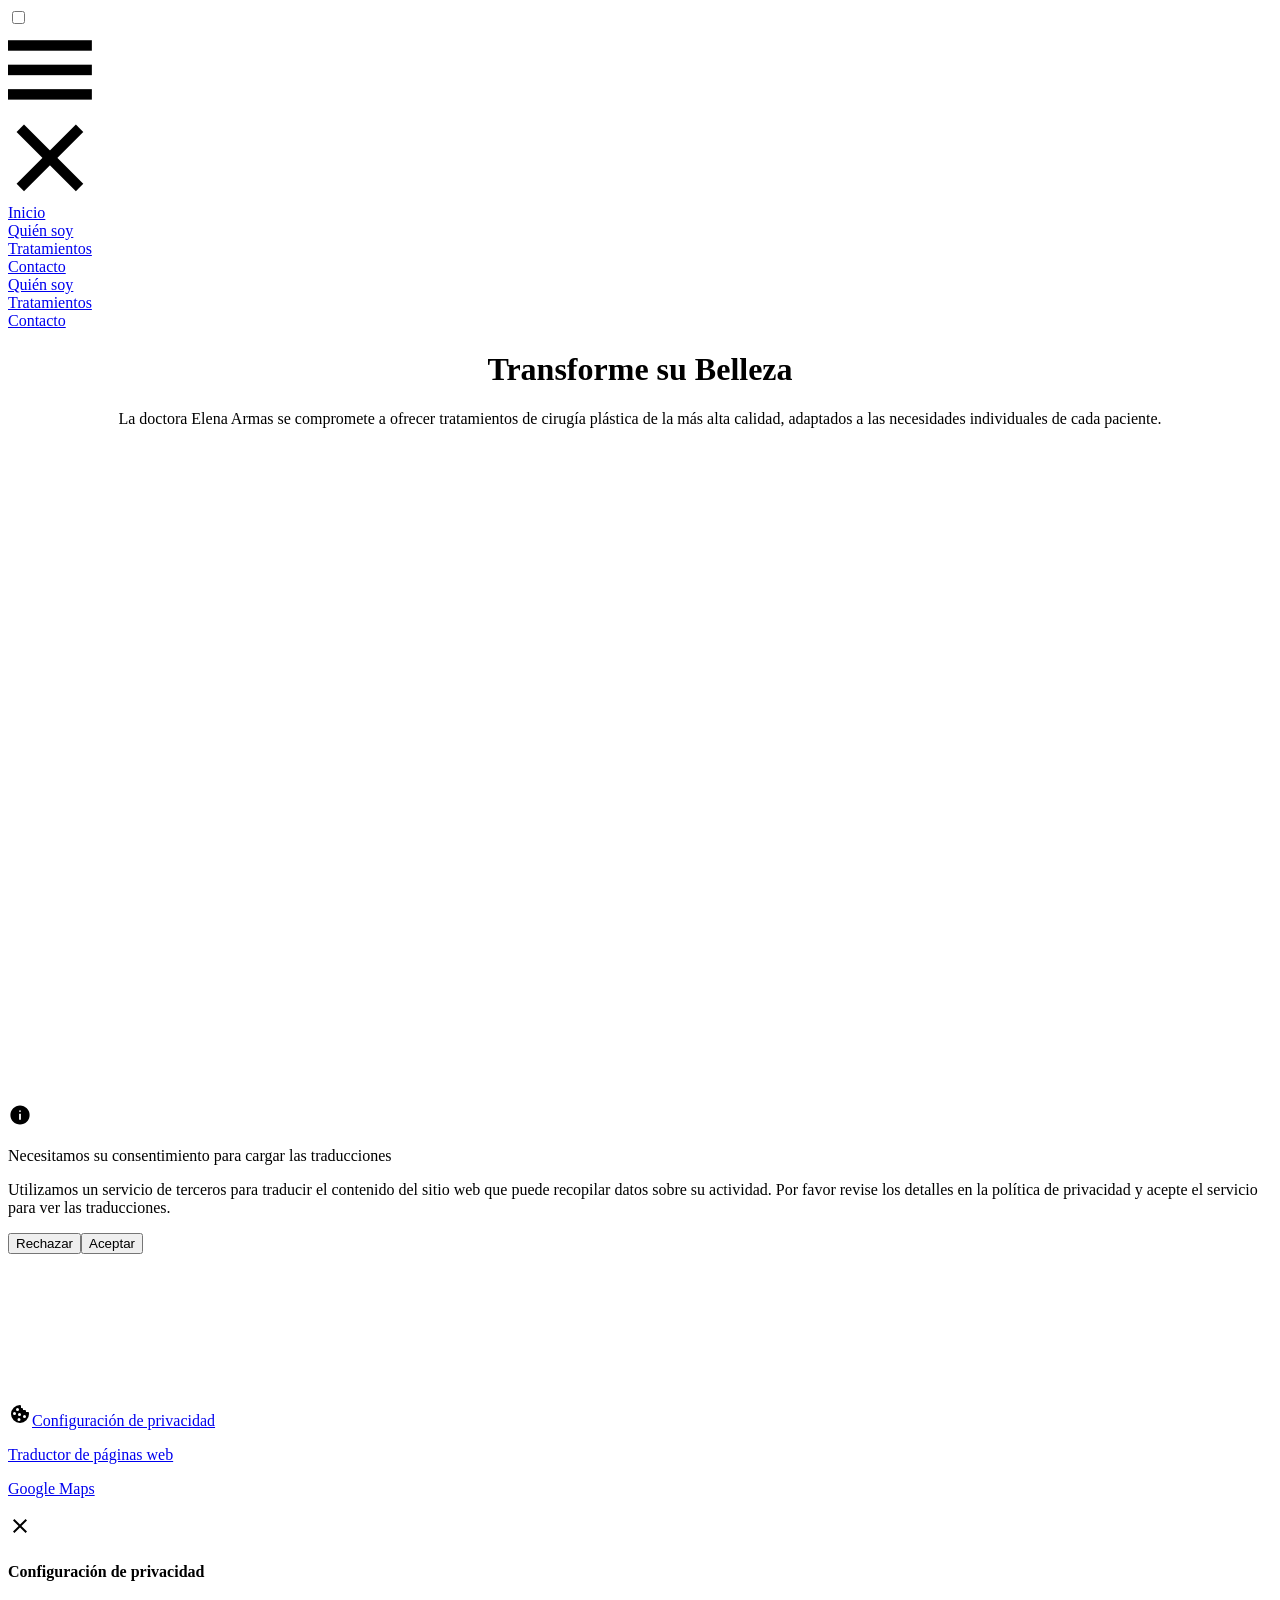
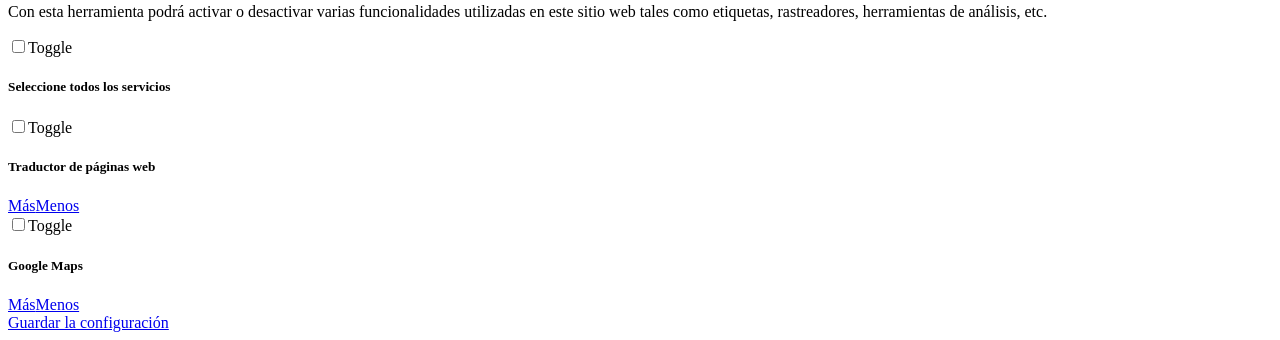
==== commit 92b43004: "feat(relative): new scritp to fix relative paths" ====
--- a/docs/index.html
+++ b/docs/index.html
@@ -27,15 +27,15 @@
 	padding: 0 !important;
 }
 </style>
-<link href="wp-includes/css/dist/block-library/style.min.css" id="wp-block-library-css" media="all" rel="stylesheet"/>
-<link href="wp-includes/css/classic-themes.min.css" id="classic-theme-styles-css" media="all" rel="stylesheet"/>
+<link href="/wp-includes/css/dist/block-library/style.min.css" id="wp-block-library-css" media="all" rel="stylesheet"/>
+<link href="/wp-includes/css/classic-themes.min.css" id="classic-theme-styles-css" media="all" rel="stylesheet"/>
 <style id="global-styles-inline-css">
 body{--wp--preset--color--black: #000000;--wp--preset--color--cyan-bluish-gray: #abb8c3;--wp--preset--color--white: #ffffff;--wp--preset--color--pale-pink: #f78da7;--wp--preset--color--vivid-red: #cf2e2e;--wp--preset--color--luminous-vivid-orange: #ff6900;--wp--preset--color--luminous-vivid-amber: #fcb900;--wp--preset--color--light-green-cyan: #7bdcb5;--wp--preset--color--vivid-green-cyan: #00d084;--wp--preset--color--pale-cyan-blue: #8ed1fc;--wp--preset--color--vivid-cyan-blue: #0693e3;--wp--preset--color--vivid-purple: #9b51e0;--wp--preset--gradient--vivid-cyan-blue-to-vivid-purple: linear-gradient(135deg,rgba(6,147,227,1) 0%,rgb(155,81,224) 100%);--wp--preset--gradient--light-green-cyan-to-vivid-green-cyan: linear-gradient(135deg,rgb(122,220,180) 0%,rgb(0,208,130) 100%);--wp--preset--gradient--luminous-vivid-amber-to-luminous-vivid-orange: linear-gradient(135deg,rgba(252,185,0,1) 0%,rgba(255,105,0,1) 100%);--wp--preset--gradient--luminous-vivid-orange-to-vivid-red: linear-gradient(135deg,rgba(255,105,0,1) 0%,rgb(207,46,46) 100%);--wp--preset--gradient--very-light-gray-to-cyan-bluish-gray: linear-gradient(135deg,rgb(238,238,238) 0%,rgb(169,184,195) 100%);--wp--preset--gradient--cool-to-warm-spectrum: linear-gradient(135deg,rgb(74,234,220) 0%,rgb(151,120,209) 20%,rgb(207,42,186) 40%,rgb(238,44,130) 60%,rgb(251,105,98) 80%,rgb(254,248,76) 100%);--wp--preset--gradient--blush-light-purple: linear-gradient(135deg,rgb(255,206,236) 0%,rgb(152,150,240) 100%);--wp--preset--gradient--blush-bordeaux: linear-gradient(135deg,rgb(254,205,165) 0%,rgb(254,45,45) 50%,rgb(107,0,62) 100%);--wp--preset--gradient--luminous-dusk: linear-gradient(135deg,rgb(255,203,112) 0%,rgb(199,81,192) 50%,rgb(65,88,208) 100%);--wp--preset--gradient--pale-ocean: linear-gradient(135deg,rgb(255,245,203) 0%,rgb(182,227,212) 50%,rgb(51,167,181) 100%);--wp--preset--gradient--electric-grass: linear-gradient(135deg,rgb(202,248,128) 0%,rgb(113,206,126) 100%);--wp--preset--gradient--midnight: linear-gradient(135deg,rgb(2,3,129) 0%,rgb(40,116,252) 100%);--wp--preset--duotone--dark-grayscale: url('#wp-duotone-dark-grayscale');--wp--preset--duotone--grayscale: url('#wp-duotone-grayscale');--wp--preset--duotone--purple-yellow: url('#wp-duotone-purple-yellow');--wp--preset--duotone--blue-red: url('#wp-duotone-blue-red');--wp--preset--duotone--midnight: url('#wp-duotone-midnight');--wp--preset--duotone--magenta-yellow: url('#wp-duotone-magenta-yellow');--wp--preset--duotone--purple-green: url('#wp-duotone-purple-green');--wp--preset--duotone--blue-orange: url('#wp-duotone-blue-orange');--wp--preset--font-size--small: 13px;--wp--preset--font-size--medium: 20px;--wp--preset--font-size--large: 36px;--wp--preset--font-size--x-large: 42px;--wp--preset--spacing--20: 0.44rem;--wp--preset--spacing--30: 0.67rem;--wp--preset--spacing--40: 1rem;--wp--preset--spacing--50: 1.5rem;--wp--preset--spacing--60: 2.25rem;--wp--preset--spacing--70: 3.38rem;--wp--preset--spacing--80: 5.06rem;--wp--preset--shadow--natural: 6px 6px 9px rgba(0, 0, 0, 0.2);--wp--preset--shadow--deep: 12px 12px 50px rgba(0, 0, 0, 0.4);--wp--preset--shadow--sharp: 6px 6px 0px rgba(0, 0, 0, 0.2);--wp--preset--shadow--outlined: 6px 6px 0px -3px rgba(255, 255, 255, 1), 6px 6px rgba(0, 0, 0, 1);--wp--preset--shadow--crisp: 6px 6px 0px rgba(0, 0, 0, 1);}:where(.is-layout-flex){gap: 0.5em;}body .is-layout-flow > .alignleft{float: left;margin-inline-start: 0;margin-inline-end: 2em;}body .is-layout-flow > .alignright{float: right;margin-inline-start: 2em;margin-inline-end: 0;}body .is-layout-flow > .aligncenter{margin-left: auto !important;margin-right: auto !important;}body .is-layout-constrained > .alignleft{float: left;margin-inline-start: 0;margin-inline-end: 2em;}body .is-layout-constrained > .alignright{float: right;margin-inline-start: 2em;margin-inline-end: 0;}body .is-layout-constrained > .aligncenter{margin-left: auto !important;margin-right: auto !important;}body .is-layout-constrained > :where(:not(.alignleft):not(.alignright):not(.alignfull)){max-width: var(--wp--style--global--content-size);margin-left: auto !important;margin-right: auto !important;}body .is-layout-constrained > .alignwide{max-width: var(--wp--style--global--wide-size);}body .is-layout-flex{display: flex;}body .is-layout-flex{flex-wrap: wrap;align-items: center;}body .is-layout-flex > *{margin: 0;}:where(.wp-block-columns.is-layout-flex){gap: 2em;}.has-black-color{color: var(--wp--preset--color--black) !important;}.has-cyan-bluish-gray-color{color: var(--wp--preset--color--cyan-bluish-gray) !important;}.has-white-color{color: var(--wp--preset--color--white) !important;}.has-pale-pink-color{color: var(--wp--preset--color--pale-pink) !important;}.has-vivid-red-color{color: var(--wp--preset--color--vivid-red) !important;}.has-luminous-vivid-orange-color{color: var(--wp--preset--color--luminous-vivid-orange) !important;}.has-luminous-vivid-amber-color{color: var(--wp--preset--color--luminous-vivid-amber) !important;}.has-light-green-cyan-color{color: var(--wp--preset--color--light-green-cyan) !important;}.has-vivid-green-cyan-color{color: var(--wp--preset--color--vivid-green-cyan) !important;}.has-pale-cyan-blue-color{color: var(--wp--preset--color--pale-cyan-blue) !important;}.has-vivid-cyan-blue-color{color: var(--wp--preset--color--vivid-cyan-blue) !important;}.has-vivid-purple-color{color: var(--wp--preset--color--vivid-purple) !important;}.has-black-background-color{background-color: var(--wp--preset--color--black) !important;}.has-cyan-bluish-gray-background-color{background-color: var(--wp--preset--color--cyan-bluish-gray) !important;}.has-white-background-color{background-color: var(--wp--preset--color--white) !important;}.has-pale-pink-background-color{background-color: var(--wp--preset--color--pale-pink) !important;}.has-vivid-red-background-color{background-color: var(--wp--preset--color--vivid-red) !important;}.has-luminous-vivid-orange-background-color{background-color: var(--wp--preset--color--luminous-vivid-orange) !important;}.has-luminous-vivid-amber-background-color{background-color: var(--wp--preset--color--luminous-vivid-amber) !important;}.has-light-green-cyan-background-color{background-color: var(--wp--preset--color--light-green-cyan) !important;}.has-vivid-green-cyan-background-color{background-color: var(--wp--preset--color--vivid-green-cyan) !important;}.has-pale-cyan-blue-background-color{background-color: var(--wp--preset--color--pale-cyan-blue) !important;}.has-vivid-cyan-blue-background-color{background-color: var(--wp--preset--color--vivid-cyan-blue) !important;}.has-vivid-purple-background-color{background-color: var(--wp--preset--color--vivid-purple) !important;}.has-black-border-color{border-color: var(--wp--preset--color--black) !important;}.has-cyan-bluish-gray-border-color{border-color: var(--wp--preset--color--cyan-bluish-gray) !important;}.has-white-border-color{border-color: var(--wp--preset--color--white) !important;}.has-pale-pink-border-color{border-color: var(--wp--preset--color--pale-pink) !important;}.has-vivid-red-border-color{border-color: var(--wp--preset--color--vivid-red) !important;}.has-luminous-vivid-orange-border-color{border-color: var(--wp--preset--color--luminous-vivid-orange) !important;}.has-luminous-vivid-amber-border-color{border-color: var(--wp--preset--color--luminous-vivid-amber) !important;}.has-light-green-cyan-border-color{border-color: var(--wp--preset--color--light-green-cyan) !important;}.has-vivid-green-cyan-border-color{border-color: var(--wp--preset--color--vivid-green-cyan) !important;}.has-pale-cyan-blue-border-color{border-color: var(--wp--preset--color--pale-cyan-blue) !important;}.has-vivid-cyan-blue-border-color{border-color: var(--wp--preset--color--vivid-cyan-blue) !important;}.has-vivid-purple-border-color{border-color: var(--wp--preset--color--vivid-purple) !important;}.has-vivid-cyan-blue-to-vivid-purple-gradient-background{background: var(--wp--preset--gradient--vivid-cyan-blue-to-vivid-purple) !important;}.has-light-green-cyan-to-vivid-green-cyan-gradient-background{background: var(--wp--preset--gradient--light-green-cyan-to-vivid-green-cyan) !important;}.has-luminous-vivid-amber-to-luminous-vivid-orange-gradient-background{background: var(--wp--preset--gradient--luminous-vivid-amber-to-luminous-vivid-orange) !important;}.has-luminous-vivid-orange-to-vivid-red-gradient-background{background: var(--wp--preset--gradient--luminous-vivid-orange-to-vivid-red) !important;}.has-very-light-gray-to-cyan-bluish-gray-gradient-background{background: var(--wp--preset--gradient--very-light-gray-to-cyan-bluish-gray) !important;}.has-cool-to-warm-spectrum-gradient-background{background: var(--wp--preset--gradient--cool-to-warm-spectrum) !important;}.has-blush-light-purple-gradient-background{background: var(--wp--preset--gradient--blush-light-purple) !important;}.has-blush-bordeaux-gradient-background{background: var(--wp--preset--gradient--blush-bordeaux) !important;}.has-luminous-dusk-gradient-background{background: var(--wp--preset--gradient--luminous-dusk) !important;}.has-pale-ocean-gradient-background{background: var(--wp--preset--gradient--pale-ocean) !important;}.has-electric-grass-gradient-background{background: var(--wp--preset--gradient--electric-grass) !important;}.has-midnight-gradient-background{background: var(--wp--preset--gradient--midnight) !important;}.has-small-font-size{font-size: var(--wp--preset--font-size--small) !important;}.has-medium-font-size{font-size: var(--wp--preset--font-size--medium) !important;}.has-large-font-size{font-size: var(--wp--preset--font-size--large) !important;}.has-x-large-font-size{font-size: var(--wp--preset--font-size--x-large) !important;}
 .wp-block-navigation a:where(:not(.wp-element-button)){color: inherit;}
 :where(.wp-block-columns.is-layout-flex){gap: 2em;}
 .wp-block-pullquote{font-size: 1.5em;line-height: 1.6;}
 </style>
-<link href="wp-content/uploads/go-x/style.css" id="gox-style-0-css" media="all" rel="stylesheet"/>
+<link href="/wp-content/uploads/go-x/style.css" id="gox-style-0-css" media="all" rel="stylesheet"/>
 <link href="/wp-json/" rel="https://api.w.org/"/><link href="/wp-json/wp/v2/pages/55" rel="alternate" type="application/json"/><link href="/xmlrpc.php?rsd" rel="EditURI" title="RSD" type="application/rsd+xml"/>
 <link href="/wp-includes/wlwmanifest.xml" rel="wlwmanifest" type="application/wlwmanifest+xml"/>
 <meta content="MyWebsite NOW" name="generator"/>
@@ -48,18 +48,18 @@
 				</script>
 <script type="application/ld+json">
                     {"@context":"https://schema.org","@type":"LocalBusiness","address":{"@type":"PostalAddress","streetAddress":"Calle Játiva 2"},"url":"","name":"Dra Elena Armas","sameAs":[],"founder":"Elena Armas Jorge"}
-                </script><link href="wp-content/uploads/go-x/favicon.ico" rel="shortcut icon" type="image/x-icon"/><link href="wp-content/uploads/go-x/favicon.ico" rel="icon" type="image/x-icon"/><link href="wp-content/uploads/go-x/apple-touch-icon.png" rel="apple-touch-icon" sizes="180x180" type="image/png"/><link href="wp-content/uploads/go-x/favicon.png" rel="icon" sizes="32x32" type="image/png"/><link href="wp-content/uploads/go-x/android-chrome.png" rel="icon" sizes="192x192" type="image/png"/><link href="wp-content/uploads/go-x/favicon.png" rel="icon" sizes="16x16" type="image/png"/> <style id="wp-custom-css">
-			@font-face{src:url(wp-content/themes/gox/public/fonts/PlayfairDisplay-latin_latin-ext-regular.eot);src:local("PlayfairDisplay Regular"),local("PlayfairDisplay-Regular");src:url(wp-content/themes/gox/public/fonts/PlayfairDisplay-latin_latin-ext-regular.eot?#iefix) format("embedded-opentype");src:url(wp-content/themes/gox/public/fonts/PlayfairDisplay-latin_latin-ext-regular.woff2) format("woff2");src:url(wp-content/themes/gox/public/fonts/PlayfairDisplay-latin_latin-ext-regular.woff) format("woff");src:url(wp-content/themes/gox/public/fonts/PlayfairDisplay-latin_latin-ext-regular.ttf) format("truetype");src:url(wp-content/themes/gox/public/fonts/PlayfairDisplay-latin_latin-ext-regular.svg) format("svg");font-family:PlayfairDisplay;font-style:normal;font-weight:400;src:url(wp-content/themes/gox/public/fonts/PlayfairDisplay-latin_latin-ext-regular.woff) format("woff")}@font-face{src:url(wp-content/themes/gox/public/fonts/PlayfairDisplay-latin_latin-ext-italic.eot);src:local("PlayfairDisplay Italic"),local("PlayfairDisplay-Italic");src:url(wp-content/themes/gox/public/fonts/PlayfairDisplay-latin_latin-ext-italic.eot?#iefix) format("embedded-opentype");src:url(wp-content/themes/gox/public/fonts/PlayfairDisplay-latin_latin-ext-italic.woff2) format("woff2");src:url(wp-content/themes/gox/public/fonts/PlayfairDisplay-latin_latin-ext-italic.woff) format("woff");src:url(wp-content/themes/gox/public/fonts/PlayfairDisplay-latin_latin-ext-italic.ttf) format("truetype");src:url(wp-content/themes/gox/public/fonts/PlayfairDisplay-latin_latin-ext-italic.svg) format("svg");font-family:PlayfairDisplay;font-style:italic;font-weight:400;src:url(wp-content/themes/gox/public/fonts/PlayfairDisplay-latin_latin-ext-italic.woff) format("woff")}@font-face{src:url(wp-content/themes/gox/public/fonts/PlayfairDisplay-latin_latin-ext-700.eot);src:local("PlayfairDisplay Bold"),local("PlayfairDisplay-Bold");src:url(wp-content/themes/gox/public/fonts/PlayfairDisplay-latin_latin-ext-700.eot?#iefix) format("embedded-opentype");src:url(wp-content/themes/gox/public/fonts/PlayfairDisplay-latin_latin-ext-700.woff2) format("woff2");src:url(wp-content/themes/gox/public/fonts/PlayfairDisplay-latin_latin-ext-700.woff) format("woff");src:url(wp-content/themes/gox/public/fonts/PlayfairDisplay-latin_latin-ext-700.ttf) format("truetype");src:url(wp-content/themes/gox/public/fonts/PlayfairDisplay-latin_latin-ext-700.svg) format("svg");font-family:PlayfairDisplay;font-style:normal;font-weight:700;src:url(wp-content/themes/gox/public/fonts/PlayfairDisplay-latin_latin-ext-700.woff) format("woff")}@font-face{src:url(wp-content/themes/gox/public/fonts/PlayfairDisplay-latin_latin-ext-700italic.eot);src:local("PlayfairDisplay BoldItalic"),local("PlayfairDisplay-BoldItalic");src:url(wp-content/themes/gox/public/fonts/PlayfairDisplay-latin_latin-ext-700italic.eot?#iefix) format("embedded-opentype");src:url(wp-content/themes/gox/public/fonts/PlayfairDisplay-latin_latin-ext-700italic.woff2) format("woff2");src:url(wp-content/themes/gox/public/fonts/PlayfairDisplay-latin_latin-ext-700italic.woff) format("woff");src:url(wp-content/themes/gox/public/fonts/PlayfairDisplay-latin_latin-ext-700italic.ttf) format("truetype");src:url(wp-content/themes/gox/public/fonts/PlayfairDisplay-latin_latin-ext-700italic.svg) format("svg");font-family:PlayfairDisplay;font-style:italic;font-weight:700;src:url(wp-content/themes/gox/public/fonts/PlayfairDisplay-latin_latin-ext-700italic.woff) format("woff")}@font-face{src:url(wp-content/themes/gox/public/fonts/SourceSansPro-latin_latin-ext-regular.eot);src:local("SourceSansPro Regular"),local("SourceSansPro-Regular");src:url(wp-content/themes/gox/public/fonts/SourceSansPro-latin_latin-ext-regular.eot?#iefix) format("embedded-opentype");src:url(wp-content/themes/gox/public/fonts/SourceSansPro-latin_latin-ext-regular.woff2) format("woff2");src:url(wp-content/themes/gox/public/fonts/SourceSansPro-latin_latin-ext-regular.woff) format("woff");src:url(wp-content/themes/gox/public/fonts/SourceSansPro-latin_latin-ext-regular.ttf) format("truetype");src:url(wp-content/themes/gox/public/fonts/SourceSansPro-latin_latin-ext-regular.svg) format("svg");font-family:SourceSansPro;font-style:normal;font-weight:400;src:url(wp-content/themes/gox/public/fonts/SourceSansPro-latin_latin-ext-regular.woff) format("woff")}@font-face{src:url(wp-content/themes/gox/public/fonts/SourceSansPro-latin_latin-ext-italic.eot);src:local("SourceSansPro Italic"),local("SourceSansPro-Italic");src:url(wp-content/themes/gox/public/fonts/SourceSansPro-latin_latin-ext-italic.eot?#iefix) format("embedded-opentype");src:url(wp-content/themes/gox/public/fonts/SourceSansPro-latin_latin-ext-italic.woff2) format("woff2");src:url(wp-content/themes/gox/public/fonts/SourceSansPro-latin_latin-ext-italic.woff) format("woff");src:url(wp-content/themes/gox/public/fonts/SourceSansPro-latin_latin-ext-italic.ttf) format("truetype");src:url(wp-content/themes/gox/public/fonts/SourceSansPro-latin_latin-ext-italic.svg) format("svg");font-family:SourceSansPro;font-style:italic;font-weight:400;src:url(wp-content/themes/gox/public/fonts/SourceSansPro-latin_latin-ext-italic.woff) format("woff")}@font-face{src:url(wp-content/themes/gox/public/fonts/SourceSansPro-latin_latin-ext-700.eot);src:local("SourceSansPro Bold"),local("SourceSansPro-Bold");src:url(wp-content/themes/gox/public/fonts/SourceSansPro-latin_latin-ext-700.eot?#iefix) format("embedded-opentype");src:url(wp-content/themes/gox/public/fonts/SourceSansPro-latin_latin-ext-700.woff2) format("woff2");src:url(wp-content/themes/gox/public/fonts/SourceSansPro-latin_latin-ext-700.woff) format("woff");src:url(wp-content/themes/gox/public/fonts/SourceSansPro-latin_latin-ext-700.ttf) format("truetype");src:url(wp-content/themes/gox/public/fonts/SourceSansPro-latin_latin-ext-700.svg) format("svg");font-family:SourceSansPro;font-style:normal;font-weight:700;src:url(wp-content/themes/gox/public/fonts/SourceSansPro-latin_latin-ext-700.woff) format("woff")}@font-face{src:url(wp-content/themes/gox/public/fonts/SourceSansPro-latin_latin-ext-700italic.eot);src:local("SourceSansPro BoldItalic"),local("SourceSansPro-BoldItalic");src:url(wp-content/themes/gox/public/fonts/SourceSansPro-latin_latin-ext-700italic.eot?#iefix) format("embedded-opentype");src:url(wp-content/themes/gox/public/fonts/SourceSansPro-latin_latin-ext-700italic.woff2) format("woff2");src:url(wp-content/themes/gox/public/fonts/SourceSansPro-latin_latin-ext-700italic.woff) format("woff");src:url(wp-content/themes/gox/public/fonts/SourceSansPro-latin_latin-ext-700italic.ttf) format("truetype");src:url(wp-content/themes/gox/public/fonts/SourceSansPro-latin_latin-ext-700italic.svg) format("svg");font-family:SourceSansPro;font-style:italic;font-weight:700;src:url(wp-content/themes/gox/public/fonts/SourceSansPro-latin_latin-ext-700italic.woff) format("woff")}.theming-theme-accent1-sticky{color:#a5a5ab!important}.theming-theme-accent2-sticky{color:#9ba6bb!important}.theming-theme-accent3-sticky{color:#83a9d8!important}.theming-theme-light-sticky{color:#f0ebec!important}.theming-theme-dark-sticky{color:#a6a6a6!important}.theming-basic-Grey-sticky{color:#a6a6a6!important}.theming-basic-Red-sticky{color:#fd8080!important}.theming-basic-Orange-sticky{color:#ff843d!important}.theming-basic-Yellow-sticky{color:#f2c200!important}.theming-basic-Green-sticky{color:#35bf1f!important}.theming-basic-Cyan-sticky{color:#00bbde!important}.theming-basic-Blue-sticky{color:#9c9cfa!important}.theming-basic-Purple-sticky{color:#f86dfb!important}@media (min-width:768px) and (max-width:1023.95px){.grid-row-6ab96ec3-bb3d-47ed-997a-eb38939ed880{padding:16px!important;flex-direction:column!important}}@media (min-width:0px) and (max-width:767.95px){.grid-row-82488b57-f599-40d8-817b-072ab0bfd13c{align-items:flex-start!important}}@media (min-width:768px) and (max-width:1023.95px){.grid-row-82488b57-f599-40d8-817b-072ab0bfd13c{align-items:flex-start!important}}.logo-a186a2bd-3be6-4495-ba59-99174a2c13a7 .theming-theme-accent1{color:#e1e1e3!important}.logo-a186a2bd-3be6-4495-ba59-99174a2c13a7 .theming-theme-accent2{color:#dee2e8!important}.logo-a186a2bd-3be6-4495-ba59-99174a2c13a7 .theming-theme-accent3{color:#d9e2f2!important}.logo-a186a2bd-3be6-4495-ba59-99174a2c13a7 .theming-theme-light{color:#f0ebec!important}.logo-a186a2bd-3be6-4495-ba59-99174a2c13a7 .theming-theme-dark{color:#e1e1e1!important}.logo-a186a2bd-3be6-4495-ba59-99174a2c13a7 .theming-basic-Grey{color:#e1e1e1!important}.logo-a186a2bd-3be6-4495-ba59-99174a2c13a7 .theming-basic-Red{color:#fed9d9!important}.logo-a186a2bd-3be6-4495-ba59-99174a2c13a7 .theming-basic-Orange{color:#ffd9cf!important}.logo-a186a2bd-3be6-4495-ba59-99174a2c13a7 .theming-basic-Yellow{color:#ffde97!important}.logo-a186a2bd-3be6-4495-ba59-99174a2c13a7 .theming-basic-Green{color:#75fe68!important}.logo-a186a2bd-3be6-4495-ba59-99174a2c13a7 .theming-basic-Cyan{color:#b2eaff!important}.logo-a186a2bd-3be6-4495-ba59-99174a2c13a7 .theming-basic-Blue{color:#dfdffd!important}.logo-a186a2bd-3be6-4495-ba59-99174a2c13a7 .theming-basic-Purple{color:#fdd5fe!important}@media (min-width:0px) and (max-width:767.95px){.module-container-b6d00fe9-7ab6-4c00-900e-d01f4e619851{display:none!important}}@media (min-width:768px) and (max-width:1023.95px){.module-container-b6d00fe9-7ab6-4c00-900e-d01f4e619851{display:none!important}}@media (min-width:0px) and (max-width:767.95px){.module-container-6b5f1038-a570-464d-b5b3-0c4d27e3f469{min-height:32px!important}}@media (min-width:768px) and (max-width:1023.95px){.module-container-6b5f1038-a570-464d-b5b3-0c4d27e3f469{min-height:32px!important}}@media (min-width:768px) and (max-width:1023.95px){.grid-row-df1b6e0d-bdd6-430e-b409-58d63efffc09{order:-1!important}}@media (min-width:1024px){.grid-row-df1b6e0d-bdd6-430e-b409-58d63efffc09{order:-1!important}}.heading-module-1b2f4303-98cb-439f-8f60-e1926d678f7f .theming-theme-accent1{color:#e1e1e3!important}.heading-module-1b2f4303-98cb-439f-8f60-e1926d678f7f .theming-theme-accent2{color:#dee2e8!important}.heading-module-1b2f4303-98cb-439f-8f60-e1926d678f7f .theming-theme-accent3{color:#d9e2f2!important}.heading-module-1b2f4303-98cb-439f-8f60-e1926d678f7f .theming-theme-light{color:#f0ebec!important}.heading-module-1b2f4303-98cb-439f-8f60-e1926d678f7f .theming-theme-dark{color:#e1e1e1!important}.heading-module-1b2f4303-98cb-439f-8f60-e1926d678f7f .theming-basic-Grey{color:#e1e1e1!important}.heading-module-1b2f4303-98cb-439f-8f60-e1926d678f7f .theming-basic-Red{color:#fed9d9!important}.heading-module-1b2f4303-98cb-439f-8f60-e1926d678f7f .theming-basic-Orange{color:#ffd9cf!important}.heading-module-1b2f4303-98cb-439f-8f60-e1926d678f7f .theming-basic-Yellow{color:#ffde97!important}.heading-module-1b2f4303-98cb-439f-8f60-e1926d678f7f .theming-basic-Green{color:#75fe68!important}.heading-module-1b2f4303-98cb-439f-8f60-e1926d678f7f .theming-basic-Cyan{color:#b2eaff!important}.heading-module-1b2f4303-98cb-439f-8f60-e1926d678f7f .theming-basic-Blue{color:#dfdffd!important}.heading-module-1b2f4303-98cb-439f-8f60-e1926d678f7f .theming-basic-Purple{color:#fdd5fe!important}.text-9235abe9-2341-422e-9e96-b631e9175e96 .theming-theme-accent1{color:#e1e1e3!important}.text-9235abe9-2341-422e-9e96-b631e9175e96 .theming-theme-accent2{color:#dee2e8!important}.text-9235abe9-2341-422e-9e96-b631e9175e96 .theming-theme-accent3{color:#d9e2f2!important}.text-9235abe9-2341-422e-9e96-b631e9175e96 .theming-theme-light{color:#f0ebec!important}.text-9235abe9-2341-422e-9e96-b631e9175e96 .theming-theme-dark{color:#e1e1e1!important}.text-9235abe9-2341-422e-9e96-b631e9175e96 .theming-basic-Grey{color:#e1e1e1!important}.text-9235abe9-2341-422e-9e96-b631e9175e96 .theming-basic-Red{color:#fed9d9!important}.text-9235abe9-2341-422e-9e96-b631e9175e96 .theming-basic-Orange{color:#ffd9cf!important}.text-9235abe9-2341-422e-9e96-b631e9175e96 .theming-basic-Yellow{color:#ffde97!important}.text-9235abe9-2341-422e-9e96-b631e9175e96 .theming-basic-Green{color:#75fe68!important}.text-9235abe9-2341-422e-9e96-b631e9175e96 .theming-basic-Cyan{color:#b2eaff!important}.text-9235abe9-2341-422e-9e96-b631e9175e96 .theming-basic-Blue{color:#dfdffd!important}.text-9235abe9-2341-422e-9e96-b631e9175e96 .theming-basic-Purple{color:#fdd5fe!important}@media (min-width:0px) and (max-width:767.95px){.grid-row-2191515b-6ef4-4b8f-83df-f9fdd7bb65ae{padding-bottom:48px!important}}@media (min-width:768px) and (max-width:1023.95px){.grid-row-2191515b-6ef4-4b8f-83df-f9fdd7bb65ae{padding-bottom:48px!important}}:root{--theme-bodyBackground-color:#6a93c3;--theme-bodyText-color:#f0ebec;--theme-h1-color:#f0ebec;--theme-h2-color:#f0ebec;--theme-h3-color:#f0ebec;--theme-h4-color:#f0ebec;--theme-h5-color:#f0ebec;--theme-h6-color:#f0ebec;--theme-link-color:#f0ebec;--theme-button-color:#555e6e;--theme-navigationActive-color:#45454d;--theme-heading-font-sizes-large-h1-size:45px;--theme-heading-font-sizes-large-h2-size:37px;--theme-heading-font-sizes-large-h3-size:31px;--theme-heading-font-sizes-large-h4-size:26px;--theme-heading-font-sizes-large-h5-size:22px;--theme-heading-font-sizes-large-h6-size:18px;--theme-heading-font-sizes-small-h1-size:35px;--theme-heading-font-sizes-small-h2-size:29px;--theme-heading-font-sizes-small-h3-size:24px;--theme-heading-font-sizes-small-h4-size:20px;--theme-heading-font-sizes-small-h5-size:16px;--theme-heading-font-sizes-small-h6-size:14px;--theme-heading-font-sizes-medium-h1-size:40px;--theme-heading-font-sizes-medium-h2-size:33px;--theme-heading-font-sizes-medium-h3-size:28px;--theme-heading-font-sizes-medium-h4-size:23px;--theme-heading-font-sizes-medium-h5-size:19px;--theme-heading-font-sizes-medium-h6-size:16px;--theme-heading-font-family:PlayfairDisplay;--theme-body-font-sizes-large-body-size:18px;--theme-body-font-sizes-large-button-size:18px;--theme-body-font-sizes-small-body-size:14px;--theme-body-font-sizes-small-button-size:14px;--theme-body-font-sizes-medium-body-size:16px;--theme-body-font-sizes-medium-button-size:16px;--theme-body-font-family:SourceSansPro}		</style>
+                </script><link href="/wp-content/uploads/go-x/favicon.ico" rel="shortcut icon" type="image/x-icon"/><link href="/wp-content/uploads/go-x/favicon.ico" rel="icon" type="image/x-icon"/><link href="/wp-content/uploads/go-x/apple-touch-icon.png" rel="apple-touch-icon" sizes="180x180" type="image/png"/><link href="/wp-content/uploads/go-x/favicon.png" rel="icon" sizes="32x32" type="image/png"/><link href="/wp-content/uploads/go-x/android-chrome.png" rel="icon" sizes="192x192" type="image/png"/><link href="/wp-content/uploads/go-x/favicon.png" rel="icon" sizes="16x16" type="image/png"/> <style id="wp-custom-css">
+			@font-face{src:url(/wp-content/themes/gox/public/fonts/PlayfairDisplay-latin_latin-ext-regular.eot);src:local("PlayfairDisplay Regular"),local("PlayfairDisplay-Regular");src:url(/wp-content/themes/gox/public/fonts/PlayfairDisplay-latin_latin-ext-regular.eot?#iefix) format("embedded-opentype");src:url(/wp-content/themes/gox/public/fonts/PlayfairDisplay-latin_latin-ext-regular.woff2) format("woff2");src:url(/wp-content/themes/gox/public/fonts/PlayfairDisplay-latin_latin-ext-regular.woff) format("woff");src:url(/wp-content/themes/gox/public/fonts/PlayfairDisplay-latin_latin-ext-regular.ttf) format("truetype");src:url(/wp-content/themes/gox/public/fonts/PlayfairDisplay-latin_latin-ext-regular.svg) format("svg");font-family:PlayfairDisplay;font-style:normal;font-weight:400;src:url(/wp-content/themes/gox/public/fonts/PlayfairDisplay-latin_latin-ext-regular.woff) format("woff")}@font-face{src:url(/wp-content/themes/gox/public/fonts/PlayfairDisplay-latin_latin-ext-italic.eot);src:local("PlayfairDisplay Italic"),local("PlayfairDisplay-Italic");src:url(/wp-content/themes/gox/public/fonts/PlayfairDisplay-latin_latin-ext-italic.eot?#iefix) format("embedded-opentype");src:url(/wp-content/themes/gox/public/fonts/PlayfairDisplay-latin_latin-ext-italic.woff2) format("woff2");src:url(/wp-content/themes/gox/public/fonts/PlayfairDisplay-latin_latin-ext-italic.woff) format("woff");src:url(/wp-content/themes/gox/public/fonts/PlayfairDisplay-latin_latin-ext-italic.ttf) format("truetype");src:url(/wp-content/themes/gox/public/fonts/PlayfairDisplay-latin_latin-ext-italic.svg) format("svg");font-family:PlayfairDisplay;font-style:italic;font-weight:400;src:url(/wp-content/themes/gox/public/fonts/PlayfairDisplay-latin_latin-ext-italic.woff) format("woff")}@font-face{src:url(/wp-content/themes/gox/public/fonts/PlayfairDisplay-latin_latin-ext-700.eot);src:local("PlayfairDisplay Bold"),local("PlayfairDisplay-Bold");src:url(/wp-content/themes/gox/public/fonts/PlayfairDisplay-latin_latin-ext-700.eot?#iefix) format("embedded-opentype");src:url(/wp-content/themes/gox/public/fonts/PlayfairDisplay-latin_latin-ext-700.woff2) format("woff2");src:url(/wp-content/themes/gox/public/fonts/PlayfairDisplay-latin_latin-ext-700.woff) format("woff");src:url(/wp-content/themes/gox/public/fonts/PlayfairDisplay-latin_latin-ext-700.ttf) format("truetype");src:url(/wp-content/themes/gox/public/fonts/PlayfairDisplay-latin_latin-ext-700.svg) format("svg");font-family:PlayfairDisplay;font-style:normal;font-weight:700;src:url(/wp-content/themes/gox/public/fonts/PlayfairDisplay-latin_latin-ext-700.woff) format("woff")}@font-face{src:url(/wp-content/themes/gox/public/fonts/PlayfairDisplay-latin_latin-ext-700italic.eot);src:local("PlayfairDisplay BoldItalic"),local("PlayfairDisplay-BoldItalic");src:url(/wp-content/themes/gox/public/fonts/PlayfairDisplay-latin_latin-ext-700italic.eot?#iefix) format("embedded-opentype");src:url(/wp-content/themes/gox/public/fonts/PlayfairDisplay-latin_latin-ext-700italic.woff2) format("woff2");src:url(/wp-content/themes/gox/public/fonts/PlayfairDisplay-latin_latin-ext-700italic.woff) format("woff");src:url(/wp-content/themes/gox/public/fonts/PlayfairDisplay-latin_latin-ext-700italic.ttf) format("truetype");src:url(/wp-content/themes/gox/public/fonts/PlayfairDisplay-latin_latin-ext-700italic.svg) format("svg");font-family:PlayfairDisplay;font-style:italic;font-weight:700;src:url(/wp-content/themes/gox/public/fonts/PlayfairDisplay-latin_latin-ext-700italic.woff) format("woff")}@font-face{src:url(/wp-content/themes/gox/public/fonts/SourceSansPro-latin_latin-ext-regular.eot);src:local("SourceSansPro Regular"),local("SourceSansPro-Regular");src:url(/wp-content/themes/gox/public/fonts/SourceSansPro-latin_latin-ext-regular.eot?#iefix) format("embedded-opentype");src:url(/wp-content/themes/gox/public/fonts/SourceSansPro-latin_latin-ext-regular.woff2) format("woff2");src:url(/wp-content/themes/gox/public/fonts/SourceSansPro-latin_latin-ext-regular.woff) format("woff");src:url(/wp-content/themes/gox/public/fonts/SourceSansPro-latin_latin-ext-regular.ttf) format("truetype");src:url(/wp-content/themes/gox/public/fonts/SourceSansPro-latin_latin-ext-regular.svg) format("svg");font-family:SourceSansPro;font-style:normal;font-weight:400;src:url(/wp-content/themes/gox/public/fonts/SourceSansPro-latin_latin-ext-regular.woff) format("woff")}@font-face{src:url(/wp-content/themes/gox/public/fonts/SourceSansPro-latin_latin-ext-italic.eot);src:local("SourceSansPro Italic"),local("SourceSansPro-Italic");src:url(/wp-content/themes/gox/public/fonts/SourceSansPro-latin_latin-ext-italic.eot?#iefix) format("embedded-opentype");src:url(/wp-content/themes/gox/public/fonts/SourceSansPro-latin_latin-ext-italic.woff2) format("woff2");src:url(/wp-content/themes/gox/public/fonts/SourceSansPro-latin_latin-ext-italic.woff) format("woff");src:url(/wp-content/themes/gox/public/fonts/SourceSansPro-latin_latin-ext-italic.ttf) format("truetype");src:url(/wp-content/themes/gox/public/fonts/SourceSansPro-latin_latin-ext-italic.svg) format("svg");font-family:SourceSansPro;font-style:italic;font-weight:400;src:url(/wp-content/themes/gox/public/fonts/SourceSansPro-latin_latin-ext-italic.woff) format("woff")}@font-face{src:url(/wp-content/themes/gox/public/fonts/SourceSansPro-latin_latin-ext-700.eot);src:local("SourceSansPro Bold"),local("SourceSansPro-Bold");src:url(/wp-content/themes/gox/public/fonts/SourceSansPro-latin_latin-ext-700.eot?#iefix) format("embedded-opentype");src:url(/wp-content/themes/gox/public/fonts/SourceSansPro-latin_latin-ext-700.woff2) format("woff2");src:url(/wp-content/themes/gox/public/fonts/SourceSansPro-latin_latin-ext-700.woff) format("woff");src:url(/wp-content/themes/gox/public/fonts/SourceSansPro-latin_latin-ext-700.ttf) format("truetype");src:url(/wp-content/themes/gox/public/fonts/SourceSansPro-latin_latin-ext-700.svg) format("svg");font-family:SourceSansPro;font-style:normal;font-weight:700;src:url(/wp-content/themes/gox/public/fonts/SourceSansPro-latin_latin-ext-700.woff) format("woff")}@font-face{src:url(/wp-content/themes/gox/public/fonts/SourceSansPro-latin_latin-ext-700italic.eot);src:local("SourceSansPro BoldItalic"),local("SourceSansPro-BoldItalic");src:url(/wp-content/themes/gox/public/fonts/SourceSansPro-latin_latin-ext-700italic.eot?#iefix) format("embedded-opentype");src:url(/wp-content/themes/gox/public/fonts/SourceSansPro-latin_latin-ext-700italic.woff2) format("woff2");src:url(/wp-content/themes/gox/public/fonts/SourceSansPro-latin_latin-ext-700italic.woff) format("woff");src:url(/wp-content/themes/gox/public/fonts/SourceSansPro-latin_latin-ext-700italic.ttf) format("truetype");src:url(/wp-content/themes/gox/public/fonts/SourceSansPro-latin_latin-ext-700italic.svg) format("svg");font-family:SourceSansPro;font-style:italic;font-weight:700;src:url(/wp-content/themes/gox/public/fonts/SourceSansPro-latin_latin-ext-700italic.woff) format("woff")}.theming-theme-accent1-sticky{color:#a5a5ab!important}.theming-theme-accent2-sticky{color:#9ba6bb!important}.theming-theme-accent3-sticky{color:#83a9d8!important}.theming-theme-light-sticky{color:#f0ebec!important}.theming-theme-dark-sticky{color:#a6a6a6!important}.theming-basic-Grey-sticky{color:#a6a6a6!important}.theming-basic-Red-sticky{color:#fd8080!important}.theming-basic-Orange-sticky{color:#ff843d!important}.theming-basic-Yellow-sticky{color:#f2c200!important}.theming-basic-Green-sticky{color:#35bf1f!important}.theming-basic-Cyan-sticky{color:#00bbde!important}.theming-basic-Blue-sticky{color:#9c9cfa!important}.theming-basic-Purple-sticky{color:#f86dfb!important}@media (min-width:768px) and (max-width:1023.95px){.grid-row-6ab96ec3-bb3d-47ed-997a-eb38939ed880{padding:16px!important;flex-direction:column!important}}@media (min-width:0px) and (max-width:767.95px){.grid-row-82488b57-f599-40d8-817b-072ab0bfd13c{align-items:flex-start!important}}@media (min-width:768px) and (max-width:1023.95px){.grid-row-82488b57-f599-40d8-817b-072ab0bfd13c{align-items:flex-start!important}}.logo-a186a2bd-3be6-4495-ba59-99174a2c13a7 .theming-theme-accent1{color:#e1e1e3!important}.logo-a186a2bd-3be6-4495-ba59-99174a2c13a7 .theming-theme-accent2{color:#dee2e8!important}.logo-a186a2bd-3be6-4495-ba59-99174a2c13a7 .theming-theme-accent3{color:#d9e2f2!important}.logo-a186a2bd-3be6-4495-ba59-99174a2c13a7 .theming-theme-light{color:#f0ebec!important}.logo-a186a2bd-3be6-4495-ba59-99174a2c13a7 .theming-theme-dark{color:#e1e1e1!important}.logo-a186a2bd-3be6-4495-ba59-99174a2c13a7 .theming-basic-Grey{color:#e1e1e1!important}.logo-a186a2bd-3be6-4495-ba59-99174a2c13a7 .theming-basic-Red{color:#fed9d9!important}.logo-a186a2bd-3be6-4495-ba59-99174a2c13a7 .theming-basic-Orange{color:#ffd9cf!important}.logo-a186a2bd-3be6-4495-ba59-99174a2c13a7 .theming-basic-Yellow{color:#ffde97!important}.logo-a186a2bd-3be6-4495-ba59-99174a2c13a7 .theming-basic-Green{color:#75fe68!important}.logo-a186a2bd-3be6-4495-ba59-99174a2c13a7 .theming-basic-Cyan{color:#b2eaff!important}.logo-a186a2bd-3be6-4495-ba59-99174a2c13a7 .theming-basic-Blue{color:#dfdffd!important}.logo-a186a2bd-3be6-4495-ba59-99174a2c13a7 .theming-basic-Purple{color:#fdd5fe!important}@media (min-width:0px) and (max-width:767.95px){.module-container-b6d00fe9-7ab6-4c00-900e-d01f4e619851{display:none!important}}@media (min-width:768px) and (max-width:1023.95px){.module-container-b6d00fe9-7ab6-4c00-900e-d01f4e619851{display:none!important}}@media (min-width:0px) and (max-width:767.95px){.module-container-6b5f1038-a570-464d-b5b3-0c4d27e3f469{min-height:32px!important}}@media (min-width:768px) and (max-width:1023.95px){.module-container-6b5f1038-a570-464d-b5b3-0c4d27e3f469{min-height:32px!important}}@media (min-width:768px) and (max-width:1023.95px){.grid-row-df1b6e0d-bdd6-430e-b409-58d63efffc09{order:-1!important}}@media (min-width:1024px){.grid-row-df1b6e0d-bdd6-430e-b409-58d63efffc09{order:-1!important}}.heading-module-1b2f4303-98cb-439f-8f60-e1926d678f7f .theming-theme-accent1{color:#e1e1e3!important}.heading-module-1b2f4303-98cb-439f-8f60-e1926d678f7f .theming-theme-accent2{color:#dee2e8!important}.heading-module-1b2f4303-98cb-439f-8f60-e1926d678f7f .theming-theme-accent3{color:#d9e2f2!important}.heading-module-1b2f4303-98cb-439f-8f60-e1926d678f7f .theming-theme-light{color:#f0ebec!important}.heading-module-1b2f4303-98cb-439f-8f60-e1926d678f7f .theming-theme-dark{color:#e1e1e1!important}.heading-module-1b2f4303-98cb-439f-8f60-e1926d678f7f .theming-basic-Grey{color:#e1e1e1!important}.heading-module-1b2f4303-98cb-439f-8f60-e1926d678f7f .theming-basic-Red{color:#fed9d9!important}.heading-module-1b2f4303-98cb-439f-8f60-e1926d678f7f .theming-basic-Orange{color:#ffd9cf!important}.heading-module-1b2f4303-98cb-439f-8f60-e1926d678f7f .theming-basic-Yellow{color:#ffde97!important}.heading-module-1b2f4303-98cb-439f-8f60-e1926d678f7f .theming-basic-Green{color:#75fe68!important}.heading-module-1b2f4303-98cb-439f-8f60-e1926d678f7f .theming-basic-Cyan{color:#b2eaff!important}.heading-module-1b2f4303-98cb-439f-8f60-e1926d678f7f .theming-basic-Blue{color:#dfdffd!important}.heading-module-1b2f4303-98cb-439f-8f60-e1926d678f7f .theming-basic-Purple{color:#fdd5fe!important}.text-9235abe9-2341-422e-9e96-b631e9175e96 .theming-theme-accent1{color:#e1e1e3!important}.text-9235abe9-2341-422e-9e96-b631e9175e96 .theming-theme-accent2{color:#dee2e8!important}.text-9235abe9-2341-422e-9e96-b631e9175e96 .theming-theme-accent3{color:#d9e2f2!important}.text-9235abe9-2341-422e-9e96-b631e9175e96 .theming-theme-light{color:#f0ebec!important}.text-9235abe9-2341-422e-9e96-b631e9175e96 .theming-theme-dark{color:#e1e1e1!important}.text-9235abe9-2341-422e-9e96-b631e9175e96 .theming-basic-Grey{color:#e1e1e1!important}.text-9235abe9-2341-422e-9e96-b631e9175e96 .theming-basic-Red{color:#fed9d9!important}.text-9235abe9-2341-422e-9e96-b631e9175e96 .theming-basic-Orange{color:#ffd9cf!important}.text-9235abe9-2341-422e-9e96-b631e9175e96 .theming-basic-Yellow{color:#ffde97!important}.text-9235abe9-2341-422e-9e96-b631e9175e96 .theming-basic-Green{color:#75fe68!important}.text-9235abe9-2341-422e-9e96-b631e9175e96 .theming-basic-Cyan{color:#b2eaff!important}.text-9235abe9-2341-422e-9e96-b631e9175e96 .theming-basic-Blue{color:#dfdffd!important}.text-9235abe9-2341-422e-9e96-b631e9175e96 .theming-basic-Purple{color:#fdd5fe!important}@media (min-width:0px) and (max-width:767.95px){.grid-row-2191515b-6ef4-4b8f-83df-f9fdd7bb65ae{padding-bottom:48px!important}}@media (min-width:768px) and (max-width:1023.95px){.grid-row-2191515b-6ef4-4b8f-83df-f9fdd7bb65ae{padding-bottom:48px!important}}:root{--theme-bodyBackground-color:#6a93c3;--theme-bodyText-color:#f0ebec;--theme-h1-color:#f0ebec;--theme-h2-color:#f0ebec;--theme-h3-color:#f0ebec;--theme-h4-color:#f0ebec;--theme-h5-color:#f0ebec;--theme-h6-color:#f0ebec;--theme-link-color:#f0ebec;--theme-button-color:#555e6e;--theme-navigationActive-color:#45454d;--theme-heading-font-sizes-large-h1-size:45px;--theme-heading-font-sizes-large-h2-size:37px;--theme-heading-font-sizes-large-h3-size:31px;--theme-heading-font-sizes-large-h4-size:26px;--theme-heading-font-sizes-large-h5-size:22px;--theme-heading-font-sizes-large-h6-size:18px;--theme-heading-font-sizes-small-h1-size:35px;--theme-heading-font-sizes-small-h2-size:29px;--theme-heading-font-sizes-small-h3-size:24px;--theme-heading-font-sizes-small-h4-size:20px;--theme-heading-font-sizes-small-h5-size:16px;--theme-heading-font-sizes-small-h6-size:14px;--theme-heading-font-sizes-medium-h1-size:40px;--theme-heading-font-sizes-medium-h2-size:33px;--theme-heading-font-sizes-medium-h3-size:28px;--theme-heading-font-sizes-medium-h4-size:23px;--theme-heading-font-sizes-medium-h5-size:19px;--theme-heading-font-sizes-medium-h6-size:16px;--theme-heading-font-family:PlayfairDisplay;--theme-body-font-sizes-large-body-size:18px;--theme-body-font-sizes-large-button-size:18px;--theme-body-font-sizes-small-body-size:14px;--theme-body-font-sizes-small-button-size:14px;--theme-body-font-sizes-medium-body-size:16px;--theme-body-font-sizes-medium-button-size:16px;--theme-body-font-family:SourceSansPro}		</style>
 </head>
 <body class="home page-template-default page page-id-55 no-sidebar">
 <svg focusable="false" height="0" role="none" style="visibility: hidden; position: absolute; left: -9999px; overflow: hidden;" viewbox="0 0 0 0" width="0" xmlns="http://www.w3.org/2000/svg"><defs><filter id="wp-duotone-dark-grayscale"><fecolormatrix color-interpolation-filters="sRGB" type="matrix" values=" .299 .587 .114 0 0 .299 .587 .114 0 0 .299 .587 .114 0 0 .299 .587 .114 0 0 "></fecolormatrix><fecomponenttransfer color-interpolation-filters="sRGB"><fefuncr tablevalues="0 0.49803921568627" type="table"></fefuncr><fefuncg tablevalues="0 0.49803921568627" type="table"></fefuncg><fefuncb tablevalues="0 0.49803921568627" type="table"></fefuncb><fefunca tablevalues="1 1" type="table"></fefunca></fecomponenttransfer><fecomposite in2="SourceGraphic" operator="in"></fecomposite></filter></defs></svg><svg focusable="false" height="0" role="none" style="visibility: hidden; position: absolute; left: -9999px; overflow: hidden;" viewbox="0 0 0 0" width="0" xmlns="http://www.w3.org/2000/svg"><defs><filter id="wp-duotone-grayscale"><fecolormatrix color-interpolation-filters="sRGB" type="matrix" values=" .299 .587 .114 0 0 .299 .587 .114 0 0 .299 .587 .114 0 0 .299 .587 .114 0 0 "></fecolormatrix><fecomponenttransfer color-interpolation-filters="sRGB"><fefuncr tablevalues="0 1" type="table"></fefuncr><fefuncg tablevalues="0 1" type="table"></fefuncg><fefuncb tablevalues="0 1" type="table"></fefuncb><fefunca tablevalues="1 1" type="table"></fefunca></fecomponenttransfer><fecomposite in2="SourceGraphic" operator="in"></fecomposite></filter></defs></svg><svg focusable="false" height="0" role="none" style="visibility: hidden; position: absolute; left: -9999px; overflow: hidden;" viewbox="0 0 0 0" width="0" xmlns="http://www.w3.org/2000/svg"><defs><filter id="wp-duotone-purple-yellow"><fecolormatrix color-interpolation-filters="sRGB" type="matrix" values=" .299 .587 .114 0 0 .299 .587 .114 0 0 .299 .587 .114 0 0 .299 .587 .114 0 0 "></fecolormatrix><fecomponenttransfer color-interpolation-filters="sRGB"><fefuncr tablevalues="0.54901960784314 0.98823529411765" type="table"></fefuncr><fefuncg tablevalues="0 1" type="table"></fefuncg><fefuncb tablevalues="0.71764705882353 0.25490196078431" type="table"></fefuncb><fefunca tablevalues="1 1" type="table"></fefunca></fecomponenttransfer><fecomposite in2="SourceGraphic" operator="in"></fecomposite></filter></defs></svg><svg focusable="false" height="0" role="none" style="visibility: hidden; position: absolute; left: -9999px; overflow: hidden;" viewbox="0 0 0 0" width="0" xmlns="http://www.w3.org/2000/svg"><defs><filter id="wp-duotone-blue-red"><fecolormatrix color-interpolation-filters="sRGB" type="matrix" values=" .299 .587 .114 0 0 .299 .587 .114 0 0 .299 .587 .114 0 0 .299 .587 .114 0 0 "></fecolormatrix><fecomponenttransfer color-interpolation-filters="sRGB"><fefuncr tablevalues="0 1" type="table"></fefuncr><fefuncg tablevalues="0 0.27843137254902" type="table"></fefuncg><fefuncb tablevalues="0.5921568627451 0.27843137254902" type="table"></fefuncb><fefunca tablevalues="1 1" type="table"></fefunca></fecomponenttransfer><fecomposite in2="SourceGraphic" operator="in"></fecomposite></filter></defs></svg><svg focusable="false" height="0" role="none" style="visibility: hidden; position: absolute; left: -9999px; overflow: hidden;" viewbox="0 0 0 0" width="0" xmlns="http://www.w3.org/2000/svg"><defs><filter id="wp-duotone-midnight"><fecolormatrix color-interpolation-filters="sRGB" type="matrix" values=" .299 .587 .114 0 0 .299 .587 .114 0 0 .299 .587 .114 0 0 .299 .587 .114 0 0 "></fecolormatrix><fecomponenttransfer color-interpolation-filters="sRGB"><fefuncr tablevalues="0 0" type="table"></fefuncr><fefuncg tablevalues="0 0.64705882352941" type="table"></fefuncg><fefuncb tablevalues="0 1" type="table"></fefuncb><fefunca tablevalues="1 1" type="table"></fefunca></fecomponenttransfer><fecomposite in2="SourceGraphic" operator="in"></fecomposite></filter></defs></svg><svg focusable="false" height="0" role="none" style="visibility: hidden; position: absolute; left: -9999px; overflow: hidden;" viewbox="0 0 0 0" width="0" xmlns="http://www.w3.org/2000/svg"><defs><filter id="wp-duotone-magenta-yellow"><fecolormatrix color-interpolation-filters="sRGB" type="matrix" values=" .299 .587 .114 0 0 .299 .587 .114 0 0 .299 .587 .114 0 0 .299 .587 .114 0 0 "></fecolormatrix><fecomponenttransfer color-interpolation-filters="sRGB"><fefuncr tablevalues="0.78039215686275 1" type="table"></fefuncr><fefuncg tablevalues="0 0.94901960784314" type="table"></fefuncg><fefuncb tablevalues="0.35294117647059 0.47058823529412" type="table"></fefuncb><fefunca tablevalues="1 1" type="table"></fefunca></fecomponenttransfer><fecomposite in2="SourceGraphic" operator="in"></fecomposite></filter></defs></svg><svg focusable="false" height="0" role="none" style="visibility: hidden; position: absolute; left: -9999px; overflow: hidden;" viewbox="0 0 0 0" width="0" xmlns="http://www.w3.org/2000/svg"><defs><filter id="wp-duotone-purple-green"><fecolormatrix color-interpolation-filters="sRGB" type="matrix" values=" .299 .587 .114 0 0 .299 .587 .114 0 0 .299 .587 .114 0 0 .299 .587 .114 0 0 "></fecolormatrix><fecomponenttransfer color-interpolation-filters="sRGB"><fefuncr tablevalues="0.65098039215686 0.40392156862745" type="table"></fefuncr><fefuncg tablevalues="0 1" type="table"></fefuncg><fefuncb tablevalues="0.44705882352941 0.4" type="table"></fefuncb><fefunca tablevalues="1 1" type="table"></fefunca></fecomponenttransfer><fecomposite in2="SourceGraphic" operator="in"></fecomposite></filter></defs></svg><svg focusable="false" height="0" role="none" style="visibility: hidden; position: absolute; left: -9999px; overflow: hidden;" viewbox="0 0 0 0" width="0" xmlns="http://www.w3.org/2000/svg"><defs><filter id="wp-duotone-blue-orange"><fecolormatrix color-interpolation-filters="sRGB" type="matrix" values=" .299 .587 .114 0 0 .299 .587 .114 0 0 .299 .587 .114 0 0 .299 .587 .114 0 0 "></fecolormatrix><fecomponenttransfer color-interpolation-filters="sRGB"><fefuncr tablevalues="0.098039215686275 1" type="table"></fefuncr><fefuncg tablevalues="0 0.66274509803922" type="table"></fefuncg><fefuncb tablevalues="0.84705882352941 0.41960784313725" type="table"></fefuncb><fefunca tablevalues="1 1" type="table"></fefunca></fecomponenttransfer><fecomposite in2="SourceGraphic" operator="in"></fecomposite></filter></defs></svg><!-- #root -->
 <div id="root">
-<!-- wp:go-x/page {"classes":"page-root","styles":{"u002du002dpage-background-color":"#6a93c3","u002du002dpage-color":"#f0ebec","u002du002dtheme-fonts-pair-body-sizes-large-body-size":"18px","u002du002dtheme-fonts-pair-body-sizes-large-button-size":"18px","u002du002dtheme-fonts-pair-body-sizes-small-body-size":"14px","u002du002dtheme-fonts-pair-body-sizes-small-button-size":"14px","u002du002dtheme-fonts-pair-body-sizes-medium-body-size":"16px","u002du002dtheme-fonts-pair-body-sizes-medium-button-size":"16px","u002du002dtheme-fonts-pair-body-family":"SourceSansPro","u002du002dtheme-fonts-pair-heading-sizes-large-h1-size":"45px","u002du002dtheme-fonts-pair-heading-sizes-large-h2-size":"37px","u002du002dtheme-fonts-pair-heading-sizes-large-h3-size":"31px","u002du002dtheme-fonts-pair-heading-sizes-large-h4-size":"26px","u002du002dtheme-fonts-pair-heading-sizes-large-h5-size":"22px","u002du002dtheme-fonts-pair-heading-sizes-large-h6-size":"18px","u002du002dtheme-fonts-pair-heading-sizes-small-h1-size":"35px","u002du002dtheme-fonts-pair-heading-sizes-small-h2-size":"29px","u002du002dtheme-fonts-pair-heading-sizes-small-h3-size":"24px","u002du002dtheme-fonts-pair-heading-sizes-small-h4-size":"20px","u002du002dtheme-fonts-pair-heading-sizes-small-h5-size":"16px","u002du002dtheme-fonts-pair-heading-sizes-small-h6-size":"14px","u002du002dtheme-fonts-pair-heading-sizes-medium-h1-size":"40px","u002du002dtheme-fonts-pair-heading-sizes-medium-h2-size":"33px","u002du002dtheme-fonts-pair-heading-sizes-medium-h3-size":"28px","u002du002dtheme-fonts-pair-heading-sizes-medium-h4-size":"23px","u002du002dtheme-fonts-pair-heading-sizes-medium-h5-size":"19px","u002du002dtheme-fonts-pair-heading-sizes-medium-h6-size":"16px","u002du002dtheme-fonts-pair-heading-family":"PlayfairDisplay","u002du002dtheme-fonts-sizeType":"medium","u002du002dtheme-fonts-availablePairs-0-body-sizes-large-body-size":"18px","u002du002dtheme-fonts-availablePairs-0-body-sizes-large-button-size":"18px","u002du002dtheme-fonts-availablePairs-0-body-sizes-small-body-size":"14px","u002du002dtheme-fonts-availablePairs-0-body-sizes-small-button-size":"14px","u002du002dtheme-fonts-availablePairs-0-body-sizes-medium-body-size":"16px","u002du002dtheme-fonts-availablePairs-0-body-sizes-medium-button-size":"16px","u002du002dtheme-fonts-availablePairs-0-body-family":"Roboto","u002du002dtheme-fonts-availablePairs-0-heading-sizes-large-h1-size":"45px","u002du002dtheme-fonts-availablePairs-0-heading-sizes-large-h2-size":"37px","u002du002dtheme-fonts-availablePairs-0-heading-sizes-large-h3-size":"31px","u002du002dtheme-fonts-availablePairs-0-heading-sizes-large-h4-size":"26px","u002du002dtheme-fonts-availablePairs-0-heading-sizes-large-h5-size":"22px","u002du002dtheme-fonts-availablePairs-0-heading-sizes-large-h6-size":"18px","u002du002dtheme-fonts-availablePairs-0-heading-sizes-small-h1-size":"35px","u002du002dtheme-fonts-availablePairs-0-heading-sizes-small-h2-size":"29px","u002du002dtheme-fonts-availablePairs-0-heading-sizes-small-h3-size":"24px","u002du002dtheme-fonts-availablePairs-0-heading-sizes-small-h4-size":"20px","u002du002dtheme-fonts-availablePairs-0-heading-sizes-small-h5-size":"16px","u002du002dtheme-fonts-availablePairs-0-heading-sizes-small-h6-size":"14px","u002du002dtheme-fonts-availablePairs-0-heading-sizes-medium-h1-size":"40px","u002du002dtheme-fonts-availablePairs-0-heading-sizes-medium-h2-size":"33px","u002du002dtheme-fonts-availablePairs-0-heading-sizes-medium-h3-size":"28px","u002du002dtheme-fonts-availablePairs-0-heading-sizes-medium-h4-size":"23px","u002du002dtheme-fonts-availablePairs-0-heading-sizes-medium-h5-size":"19px","u002du002dtheme-fonts-availablePairs-0-heading-sizes-medium-h6-size":"16px","u002du002dtheme-fonts-availablePairs-0-heading-family":"Arial","u002du002dtheme-fonts-availablePairs-1-body-sizes-large-body-size":"18px","u002du002dtheme-fonts-availablePairs-1-body-sizes-large-button-size":"18px","u002du002dtheme-fonts-availablePairs-1-body-sizes-small-body-size":"14px","u002du002dtheme-fonts-availablePairs-1-body-sizes-small-button-size":"14px","u002du002dtheme-fonts-availablePairs-1-body-sizes-medium-body-size":"16px","u002du002dtheme-fonts-availablePairs-1-body-sizes-medium-button-size":"16px","u002du002dtheme-fonts-availablePairs-1-body-family":"SourceSerifPro","u002du002dtheme-fonts-availablePairs-1-heading-sizes-large-h1-size":"45px","u002du002dtheme-fonts-availablePairs-1-heading-sizes-large-h2-size":"37px","u002du002dtheme-fonts-availablePairs-1-heading-sizes-large-h3-size":"31px","u002du002dtheme-fonts-availablePairs-1-heading-sizes-large-h4-size":"26px","u002du002dtheme-fonts-availablePairs-1-heading-sizes-large-h5-size":"22px","u002du002dtheme-fonts-availablePairs-1-heading-sizes-large-h6-size":"18px","u002du002dtheme-fonts-availablePairs-1-heading-sizes-small-h1-size":"35px","u002du002dtheme-fonts-availablePairs-1-heading-sizes-small-h2-size":"29px","u002du002dtheme-fonts-availablePairs-1-heading-sizes-small-h3-size":"24px","u002du002dtheme-fonts-availablePairs-1-heading-sizes-small-h4-size":"20px","u002du002dtheme-fonts-availablePairs-1-heading-sizes-small-h5-size":"16px","u002du002dtheme-fonts-availablePairs-1-heading-sizes-small-h6-size":"14px","u002du002dtheme-fonts-availablePairs-1-heading-sizes-medium-h1-size":"40px","u002du002dtheme-fonts-availablePairs-1-heading-sizes-medium-h2-size":"33px","u002du002dtheme-fonts-availablePairs-1-heading-sizes-medium-h3-size":"28px","u002du002dtheme-fonts-availablePairs-1-heading-sizes-medium-h4-size":"23px","u002du002dtheme-fonts-availablePairs-1-heading-sizes-medium-h5-size":"19px","u002du002dtheme-fonts-availablePairs-1-heading-sizes-medium-h6-size":"16px","u002du002dtheme-fonts-availablePairs-1-heading-family":"BalooChettan","u002du002dtheme-fonts-availablePairs-2-body-sizes-large-body-size":"18px","u002du002dtheme-fonts-availablePairs-2-body-sizes-large-button-size":"18px","u002du002dtheme-fonts-availablePairs-2-body-sizes-small-body-size":"14px","u002du002dtheme-fonts-availablePairs-2-body-sizes-small-button-size":"14px","u002du002dtheme-fonts-availablePairs-2-body-sizes-medium-body-size":"16px","u002du002dtheme-fonts-availablePairs-2-body-sizes-medium-button-size":"16px","u002du002dtheme-fonts-availablePairs-2-body-family":"Arial","u002du002dtheme-fonts-availablePairs-2-heading-sizes-large-h1-size":"45px","u002du002dtheme-fonts-availablePairs-2-heading-sizes-large-h2-size":"37px","u002du002dtheme-fonts-availablePairs-2-heading-sizes-large-h3-size":"31px","u002du002dtheme-fonts-availablePairs-2-heading-sizes-large-h4-size":"26px","u002du002dtheme-fonts-availablePairs-2-heading-sizes-large-h5-size":"22px","u002du002dtheme-fonts-availablePairs-2-heading-sizes-large-h6-size":"18px","u002du002dtheme-fonts-availablePairs-2-heading-sizes-small-h1-size":"35px","u002du002dtheme-fonts-availablePairs-2-heading-sizes-small-h2-size":"29px","u002du002dtheme-fonts-availablePairs-2-heading-sizes-small-h3-size":"24px","u002du002dtheme-fonts-availablePairs-2-heading-sizes-small-h4-size":"20px","u002du002dtheme-fonts-availablePairs-2-heading-sizes-small-h5-size":"16px","u002du002dtheme-fonts-availablePairs-2-heading-sizes-small-h6-size":"14px","u002du002dtheme-fonts-availablePairs-2-heading-sizes-medium-h1-size":"40px","u002du002dtheme-fonts-availablePairs-2-heading-sizes-medium-h2-size":"33px","u002du002dtheme-fonts-availablePairs-2-heading-sizes-medium-h3-size":"28px","u002du002dtheme-fonts-availablePairs-2-heading-sizes-medium-h4-size":"23px","u002du002dtheme-fonts-availablePairs-2-heading-sizes-medium-h5-size":"19px","u002du002dtheme-fonts-availablePairs-2-heading-sizes-medium-h6-size":"16px","u002du002dtheme-fonts-availablePairs-2-heading-family":"Merriweather","u002du002dtheme-fonts-availablePairs-3-body-sizes-large-body-size":"18px","u002du002dtheme-fonts-availablePairs-3-body-sizes-large-button-size":"18px","u002du002dtheme-fonts-availablePairs-3-body-sizes-small-body-size":"14px","u002du002dtheme-fonts-availablePairs-3-body-sizes-small-button-size":"14px","u002du002dtheme-fonts-availablePairs-3-body-sizes-medium-body-size":"16px","u002du002dtheme-fonts-availablePairs-3-body-sizes-medium-button-size":"16px","u002du002dtheme-fonts-availablePairs-3-body-family":"SourceSansPro","u002du002dtheme-fonts-availablePairs-3-heading-sizes-large-h1-size":"45px","u002du002dtheme-fonts-availablePairs-3-heading-sizes-large-h2-size":"37px","u002du002dtheme-fonts-availablePairs-3-heading-sizes-large-h3-size":"31px","u002du002dtheme-fonts-availablePairs-3-heading-sizes-large-h4-size":"26px","u002du002dtheme-fonts-availablePairs-3-heading-sizes-large-h5-size":"22px","u002du002dtheme-fonts-availablePairs-3-heading-sizes-large-h6-size":"18px","u002du002dtheme-fonts-availablePairs-3-heading-sizes-small-h1-size":"35px","u002du002dtheme-fonts-availablePairs-3-heading-sizes-small-h2-size":"29px","u002du002dtheme-fonts-availablePairs-3-heading-sizes-small-h3-size":"24px","u002du002dtheme-fonts-availablePairs-3-heading-sizes-small-h4-size":"20px","u002du002dtheme-fonts-availablePairs-3-heading-sizes-small-h5-size":"16px","u002du002dtheme-fonts-availablePairs-3-heading-sizes-small-h6-size":"14px","u002du002dtheme-fonts-availablePairs-3-heading-sizes-medium-h1-size":"40px","u002du002dtheme-fonts-availablePairs-3-heading-sizes-medium-h2-size":"33px","u002du002dtheme-fonts-availablePairs-3-heading-sizes-medium-h3-size":"28px","u002du002dtheme-fonts-availablePairs-3-heading-sizes-medium-h4-size":"23px","u002du002dtheme-fonts-availablePairs-3-heading-sizes-medium-h5-size":"19px","u002du002dtheme-fonts-availablePairs-3-heading-sizes-medium-h6-size":"16px","u002du002dtheme-fonts-availablePairs-3-heading-family":"PlayfairDisplay","u002du002dtheme-fonts-availablePairs-4-body-sizes-large-body-size":"18px","u002du002dtheme-fonts-availablePairs-4-body-sizes-large-button-size":"18px","u002du002dtheme-fonts-availablePairs-4-body-sizes-small-body-size":"14px","u002du002dtheme-fonts-availablePairs-4-body-sizes-small-button-size":"14px","u002du002dtheme-fonts-availablePairs-4-body-sizes-medium-body-size":"16px","u002du002dtheme-fonts-availablePairs-4-body-sizes-medium-button-size":"16px","u002du002dtheme-fonts-availablePairs-4-body-family":"Poppins","u002du002dtheme-fonts-availablePairs-4-heading-sizes-large-h1-size":"45px","u002du002dtheme-fonts-availablePairs-4-heading-sizes-large-h2-size":"37px","u002du002dtheme-fonts-availablePairs-4-heading-sizes-large-h3-size":"31px","u002du002dtheme-fonts-availablePairs-4-heading-sizes-large-h4-size":"26px","u002du002dtheme-fonts-availablePairs-4-heading-sizes-large-h5-size":"22px","u002du002dtheme-fonts-availablePairs-4-heading-sizes-large-h6-size":"18px","u002du002dtheme-fonts-availablePairs-4-heading-sizes-small-h1-size":"35px","u002du002dtheme-fonts-availablePairs-4-heading-sizes-small-h2-size":"29px","u002du002dtheme-fonts-availablePairs-4-heading-sizes-small-h3-size":"24px","u002du002dtheme-fonts-availablePairs-4-heading-sizes-small-h4-size":"20px","u002du002dtheme-fonts-availablePairs-4-heading-sizes-small-h5-size":"16px","u002du002dtheme-fonts-availablePairs-4-heading-sizes-small-h6-size":"14px","u002du002dtheme-fonts-availablePairs-4-heading-sizes-medium-h1-size":"40px","u002du002dtheme-fonts-availablePairs-4-heading-sizes-medium-h2-size":"33px","u002du002dtheme-fonts-availablePairs-4-heading-sizes-medium-h3-size":"28px","u002du002dtheme-fonts-availablePairs-4-heading-sizes-medium-h4-size":"23px","u002du002dtheme-fonts-availablePairs-4-heading-sizes-medium-h5-size":"19px","u002du002dtheme-fonts-availablePairs-4-heading-sizes-medium-h6-size":"16px","u002du002dtheme-fonts-availablePairs-4-heading-family":"Poppins","u002du002dtheme-fonts-availablePairs-5-body-sizes-large-body-size":"18px","u002du002dtheme-fonts-availablePairs-5-body-sizes-large-button-size":"18px","u002du002dtheme-fonts-availablePairs-5-body-sizes-small-body-size":"14px","u002du002dtheme-fonts-availablePairs-5-body-sizes-small-button-size":"14px","u002du002dtheme-fonts-availablePairs-5-body-sizes-medium-body-size":"16px","u002du002dtheme-fonts-availablePairs-5-body-sizes-medium-button-size":"16px","u002du002dtheme-fonts-availablePairs-5-body-family":"SourceSansPro","u002du002dtheme-fonts-availablePairs-5-heading-sizes-large-h1-size":"45px","u002du002dtheme-fonts-availablePairs-5-heading-sizes-large-h2-size":"37px","u002du002dtheme-fonts-availablePairs-5-heading-sizes-large-h3-size":"31px","u002du002dtheme-fonts-availablePairs-5-heading-sizes-large-h4-size":"26px","u002du002dtheme-fonts-availablePairs-5-heading-sizes-large-h5-size":"22px","u002du002dtheme-fonts-availablePairs-5-heading-sizes-large-h6-size":"18px","u002du002dtheme-fonts-availablePairs-5-heading-sizes-small-h1-size":"35px","u002du002dtheme-fonts-availablePairs-5-heading-sizes-small-h2-size":"29px","u002du002dtheme-fonts-availablePairs-5-heading-sizes-small-h3-size":"24px","u002du002dtheme-fonts-availablePairs-5-heading-sizes-small-h4-size":"20px","u002du002dtheme-fonts-availablePairs-5-heading-sizes-small-h5-size":"16px","u002du002dtheme-fonts-availablePairs-5-heading-sizes-small-h6-size":"14px","u002du002dtheme-fonts-availablePairs-5-heading-sizes-medium-h1-size":"40px","u002du002dtheme-fonts-availablePairs-5-heading-sizes-medium-h2-size":"33px","u002du002dtheme-fonts-availablePairs-5-heading-sizes-medium-h3-size":"28px","u002du002dtheme-fonts-availablePairs-5-heading-sizes-medium-h4-size":"23px","u002du002dtheme-fonts-availablePairs-5-heading-sizes-medium-h5-size":"19px","u002du002dtheme-fonts-availablePairs-5-heading-sizes-medium-h6-size":"16px","u002du002dtheme-fonts-availablePairs-5-heading-family":"Alegreya","u002du002dtheme-fonts-availablePairs-6-body-sizes-large-body-size":"18px","u002du002dtheme-fonts-availablePairs-6-body-sizes-large-button-size":"18px","u002du002dtheme-fonts-availablePairs-6-body-sizes-small-body-size":"14px","u002du002dtheme-fonts-availablePairs-6-body-sizes-small-button-size":"14px","u002du002dtheme-fonts-availablePairs-6-body-sizes-medium-body-size":"16px","u002du002dtheme-fonts-availablePairs-6-body-sizes-medium-button-size":"16px","u002du002dtheme-fonts-availablePairs-6-body-family":"Cabin","u002du002dtheme-fonts-availablePairs-6-heading-sizes-large-h1-size":"45px","u002du002dtheme-fonts-availablePairs-6-heading-sizes-large-h2-size":"37px","u002du002dtheme-fonts-availablePairs-6-heading-sizes-large-h3-size":"31px","u002du002dtheme-fonts-availablePairs-6-heading-sizes-large-h4-size":"26px","u002du002dtheme-fonts-availablePairs-6-heading-sizes-large-h5-size":"22px","u002du002dtheme-fonts-availablePairs-6-heading-sizes-large-h6-size":"18px","u002du002dtheme-fonts-availablePairs-6-heading-sizes-small-h1-size":"35px","u002du002dtheme-fonts-availablePairs-6-heading-sizes-small-h2-size":"29px","u002du002dtheme-fonts-availablePairs-6-heading-sizes-small-h3-size":"24px","u002du002dtheme-fonts-availablePairs-6-heading-sizes-small-h4-size":"20px","u002du002dtheme-fonts-availablePairs-6-heading-sizes-small-h5-size":"16px","u002du002dtheme-fonts-availablePairs-6-heading-sizes-small-h6-size":"14px","u002du002dtheme-fonts-availablePairs-6-heading-sizes-medium-h1-size":"40px","u002du002dtheme-fonts-availablePairs-6-heading-sizes-medium-h2-size":"33px","u002du002dtheme-fonts-availablePairs-6-heading-sizes-medium-h3-size":"28px","u002du002dtheme-fonts-availablePairs-6-heading-sizes-medium-h4-size":"23px","u002du002dtheme-fonts-availablePairs-6-heading-sizes-medium-h5-size":"19px","u002du002dtheme-fonts-availablePairs-6-heading-sizes-medium-h6-size":"16px","u002du002dtheme-fonts-availablePairs-6-heading-family":"BioRhyme","u002du002dtheme-fonts-availablePairs-7-body-sizes-large-body-size":"18px","u002du002dtheme-fonts-availablePairs-7-body-sizes-large-button-size":"18px","u002du002dtheme-fonts-availablePairs-7-body-sizes-small-body-size":"14px","u002du002dtheme-fonts-availablePairs-7-body-sizes-small-button-size":"14px","u002du002dtheme-fonts-availablePairs-7-body-sizes-medium-body-size":"16px","u002du002dtheme-fonts-availablePairs-7-body-sizes-medium-button-size":"16px","u002du002dtheme-fonts-availablePairs-7-body-family":"ProzaLibre","u002du002dtheme-fonts-availablePairs-7-heading-sizes-large-h1-size":"45px","u002du002dtheme-fonts-availablePairs-7-heading-sizes-large-h2-size":"37px","u002du002dtheme-fonts-availablePairs-7-heading-sizes-large-h3-size":"31px","u002du002dtheme-fonts-availablePairs-7-heading-sizes-large-h4-size":"26px","u002du002dtheme-fonts-availablePairs-7-heading-sizes-large-h5-size":"22px","u002du002dtheme-fonts-availablePairs-7-heading-sizes-large-h6-size":"18px","u002du002dtheme-fonts-availablePairs-7-heading-sizes-small-h1-size":"35px","u002du002dtheme-fonts-availablePairs-7-heading-sizes-small-h2-size":"29px","u002du002dtheme-fonts-availablePairs-7-heading-sizes-small-h3-size":"24px","u002du002dtheme-fonts-availablePairs-7-heading-sizes-small-h4-size":"20px","u002du002dtheme-fonts-availablePairs-7-heading-sizes-small-h5-size":"16px","u002du002dtheme-fonts-availablePairs-7-heading-sizes-small-h6-size":"14px","u002du002dtheme-fonts-availablePairs-7-heading-sizes-medium-h1-size":"40px","u002du002dtheme-fonts-availablePairs-7-heading-sizes-medium-h2-size":"33px","u002du002dtheme-fonts-availablePairs-7-heading-sizes-medium-h3-size":"28px","u002du002dtheme-fonts-availablePairs-7-heading-sizes-medium-h4-size":"23px","u002du002dtheme-fonts-availablePairs-7-heading-sizes-medium-h5-size":"19px","u002du002dtheme-fonts-availablePairs-7-heading-sizes-medium-h6-size":"16px","u002du002dtheme-fonts-availablePairs-7-heading-family":"Garamond","u002du002dtheme-fonts-availablePairs-8-body-sizes-large-body-size":"18px","u002du002dtheme-fonts-availablePairs-8-body-sizes-large-button-size":"18px","u002du002dtheme-fonts-availablePairs-8-body-sizes-small-body-size":"14px","u002du002dtheme-fonts-availablePairs-8-body-sizes-small-button-size":"14px","u002du002dtheme-fonts-availablePairs-8-body-sizes-medium-body-size":"16px","u002du002dtheme-fonts-availablePairs-8-body-sizes-medium-button-size":"16px","u002du002dtheme-fonts-availablePairs-8-body-family":"Lora","u002du002dtheme-fonts-availablePairs-8-heading-sizes-large-h1-size":"45px","u002du002dtheme-fonts-availablePairs-8-heading-sizes-large-h2-size":"37px","u002du002dtheme-fonts-availablePairs-8-heading-sizes-large-h3-size":"31px","u002du002dtheme-fonts-availablePairs-8-heading-sizes-large-h4-size":"26px","u002du002dtheme-fonts-availablePairs-8-heading-sizes-large-h5-size":"22px","u002du002dtheme-fonts-availablePairs-8-heading-sizes-large-h6-size":"18px","u002du002dtheme-fonts-availablePairs-8-heading-sizes-small-h1-size":"35px","u002du002dtheme-fonts-availablePairs-8-heading-sizes-small-h2-size":"29px","u002du002dtheme-fonts-availablePairs-8-heading-sizes-small-h3-size":"24px","u002du002dtheme-fonts-availablePairs-8-heading-sizes-small-h4-size":"20px","u002du002dtheme-fonts-availablePairs-8-heading-sizes-small-h5-size":"16px","u002du002dtheme-fonts-availablePairs-8-heading-sizes-small-h6-size":"14px","u002du002dtheme-fonts-availablePairs-8-heading-sizes-medium-h1-size":"40px","u002du002dtheme-fonts-availablePairs-8-heading-sizes-medium-h2-size":"33px","u002du002dtheme-fonts-availablePairs-8-heading-sizes-medium-h3-size":"28px","u002du002dtheme-fonts-availablePairs-8-heading-sizes-medium-h4-size":"23px","u002du002dtheme-fonts-availablePairs-8-heading-sizes-medium-h5-size":"19px","u002du002dtheme-fonts-availablePairs-8-heading-sizes-medium-h6-size":"16px","u002du002dtheme-fonts-availablePairs-8-heading-family":"IstokWeb","u002du002dtheme-fonts-availablePairs-9-body-sizes-large-body-size":"18px","u002du002dtheme-fonts-availablePairs-9-body-sizes-large-button-size":"18px","u002du002dtheme-fonts-availablePairs-9-body-sizes-small-body-size":"14px","u002du002dtheme-fonts-availablePairs-9-body-sizes-small-button-size":"14px","u002du002dtheme-fonts-availablePairs-9-body-sizes-medium-body-size":"16px","u002du002dtheme-fonts-availablePairs-9-body-sizes-medium-button-size":"16px","u002du002dtheme-fonts-availablePairs-9-body-family":"Merriweather","u002du002dtheme-fonts-availablePairs-9-heading-sizes-large-h1-size":"45px","u002du002dtheme-fonts-availablePairs-9-heading-sizes-large-h2-size":"37px","u002du002dtheme-fonts-availablePairs-9-heading-sizes-large-h3-size":"31px","u002du002dtheme-fonts-availablePairs-9-heading-sizes-large-h4-size":"26px","u002du002dtheme-fonts-availablePairs-9-heading-sizes-large-h5-size":"22px","u002du002dtheme-fonts-availablePairs-9-heading-sizes-large-h6-size":"18px","u002du002dtheme-fonts-availablePairs-9-heading-sizes-small-h1-size":"35px","u002du002dtheme-fonts-availablePairs-9-heading-sizes-small-h2-size":"29px","u002du002dtheme-fonts-availablePairs-9-heading-sizes-small-h3-size":"24px","u002du002dtheme-fonts-availablePairs-9-heading-sizes-small-h4-size":"20px","u002du002dtheme-fonts-availablePairs-9-heading-sizes-small-h5-size":"16px","u002du002dtheme-fonts-availablePairs-9-heading-sizes-small-h6-size":"14px","u002du002dtheme-fonts-availablePairs-9-heading-sizes-medium-h1-size":"40px","u002du002dtheme-fonts-availablePairs-9-heading-sizes-medium-h2-size":"33px","u002du002dtheme-fonts-availablePairs-9-heading-sizes-medium-h3-size":"28px","u002du002dtheme-fonts-availablePairs-9-heading-sizes-medium-h4-size":"23px","u002du002dtheme-fonts-availablePairs-9-heading-sizes-medium-h5-size":"19px","u002du002dtheme-fonts-availablePairs-9-heading-sizes-medium-h6-size":"16px","u002du002dtheme-fonts-availablePairs-9-heading-family":"Lato","u002du002dtheme-fonts-availablePairs-10-body-sizes-large-body-size":"18px","u002du002dtheme-fonts-availablePairs-10-body-sizes-large-button-size":"18px","u002du002dtheme-fonts-availablePairs-10-body-sizes-small-body-size":"14px","u002du002dtheme-fonts-availablePairs-10-body-sizes-small-button-size":"14px","u002du002dtheme-fonts-availablePairs-10-body-sizes-medium-body-size":"16px","u002du002dtheme-fonts-availablePairs-10-body-sizes-medium-button-size":"16px","u002du002dtheme-fonts-availablePairs-10-body-family":"Nunito","u002du002dtheme-fonts-availablePairs-10-heading-sizes-large-h1-size":"45px","u002du002dtheme-fonts-availablePairs-10-heading-sizes-large-h2-size":"37px","u002du002dtheme-fonts-availablePairs-10-heading-sizes-large-h3-size":"31px","u002du002dtheme-fonts-availablePairs-10-heading-sizes-large-h4-size":"26px","u002du002dtheme-fonts-availablePairs-10-heading-sizes-large-h5-size":"22px","u002du002dtheme-fonts-availablePairs-10-heading-sizes-large-h6-size":"18px","u002du002dtheme-fonts-availablePairs-10-heading-sizes-small-h1-size":"35px","u002du002dtheme-fonts-availablePairs-10-heading-sizes-small-h2-size":"29px","u002du002dtheme-fonts-availablePairs-10-heading-sizes-small-h3-size":"24px","u002du002dtheme-fonts-availablePairs-10-heading-sizes-small-h4-size":"20px","u002du002dtheme-fonts-availablePairs-10-heading-sizes-small-h5-size":"16px","u002du002dtheme-fonts-availablePairs-10-heading-sizes-small-h6-size":"14px","u002du002dtheme-fonts-availablePairs-10-heading-sizes-medium-h1-size":"40px","u002du002dtheme-fonts-availablePairs-10-heading-sizes-medium-h2-size":"33px","u002du002dtheme-fonts-availablePairs-10-heading-sizes-medium-h3-size":"28px","u002du002dtheme-fonts-availablePairs-10-heading-sizes-medium-h4-size":"23px","u002du002dtheme-fonts-availablePairs-10-heading-sizes-medium-h5-size":"19px","u002du002dtheme-fonts-availablePairs-10-heading-sizes-medium-h6-size":"16px","u002du002dtheme-fonts-availablePairs-10-heading-family":"NunitoSans","u002du002dtheme-fonts-availablePairs-11-body-sizes-large-body-size":"18px","u002du002dtheme-fonts-availablePairs-11-body-sizes-large-button-size":"18px","u002du002dtheme-fonts-availablePairs-11-body-sizes-small-body-size":"14px","u002du002dtheme-fonts-availablePairs-11-body-sizes-small-button-size":"14px","u002du002dtheme-fonts-availablePairs-11-body-sizes-medium-body-size":"16px","u002du002dtheme-fonts-availablePairs-11-body-sizes-medium-button-size":"16px","u002du002dtheme-fonts-availablePairs-11-body-family":"OpenSans","u002du002dtheme-fonts-availablePairs-11-heading-sizes-large-h1-size":"45px","u002du002dtheme-fonts-availablePairs-11-heading-sizes-large-h2-size":"37px","u002du002dtheme-fonts-availablePairs-11-heading-sizes-large-h3-size":"31px","u002du002dtheme-fonts-availablePairs-11-heading-sizes-large-h4-size":"26px","u002du002dtheme-fonts-availablePairs-11-heading-sizes-large-h5-size":"22px","u002du002dtheme-fonts-availablePairs-11-heading-sizes-large-h6-size":"18px","u002du002dtheme-fonts-availablePairs-11-heading-sizes-small-h1-size":"35px","u002du002dtheme-fonts-availablePairs-11-heading-sizes-small-h2-size":"29px","u002du002dtheme-fonts-availablePairs-11-heading-sizes-small-h3-size":"24px","u002du002dtheme-fonts-availablePairs-11-heading-sizes-small-h4-size":"20px","u002du002dtheme-fonts-availablePairs-11-heading-sizes-small-h5-size":"16px","u002du002dtheme-fonts-availablePairs-11-heading-sizes-small-h6-size":"14px","u002du002dtheme-fonts-availablePairs-11-heading-sizes-medium-h1-size":"40px","u002du002dtheme-fonts-availablePairs-11-heading-sizes-medium-h2-size":"33px","u002du002dtheme-fonts-availablePairs-11-heading-sizes-medium-h3-size":"28px","u002du002dtheme-fonts-availablePairs-11-heading-sizes-medium-h4-size":"23px","u002du002dtheme-fonts-availablePairs-11-heading-sizes-medium-h5-size":"19px","u002du002dtheme-fonts-availablePairs-11-heading-sizes-medium-h6-size":"16px","u002du002dtheme-fonts-availablePairs-11-heading-family":"Poppins","u002du002dtheme-fonts-availablePairs-12-body-sizes-large-body-size":"18px","u002du002dtheme-fonts-availablePairs-12-body-sizes-large-button-size":"18px","u002du002dtheme-fonts-availablePairs-12-body-sizes-small-body-size":"14px","u002du002dtheme-fonts-availablePairs-12-body-sizes-small-button-size":"14px","u002du002dtheme-fonts-availablePairs-12-body-sizes-medium-body-size":"16px","u002du002dtheme-fonts-availablePairs-12-body-sizes-medium-button-size":"16px","u002du002dtheme-fonts-availablePairs-12-body-family":"Roboto","u002du002dtheme-fonts-availablePairs-12-heading-sizes-large-h1-size":"45px","u002du002dtheme-fonts-availablePairs-12-heading-sizes-large-h2-size":"37px","u002du002dtheme-fonts-availablePairs-12-heading-sizes-large-h3-size":"31px","u002du002dtheme-fonts-availablePairs-12-heading-sizes-large-h4-size":"26px","u002du002dtheme-fonts-availablePairs-12-heading-sizes-large-h5-size":"22px","u002du002dtheme-fonts-availablePairs-12-heading-sizes-large-h6-size":"18px","u002du002dtheme-fonts-availablePairs-12-heading-sizes-small-h1-size":"35px","u002du002dtheme-fonts-availablePairs-12-heading-sizes-small-h2-size":"29px","u002du002dtheme-fonts-availablePairs-12-heading-sizes-small-h3-size":"24px","u002du002dtheme-fonts-availablePairs-12-heading-sizes-small-h4-size":"20px","u002du002dtheme-fonts-availablePairs-12-heading-sizes-small-h5-size":"16px","u002du002dtheme-fonts-availablePairs-12-heading-sizes-small-h6-size":"14px","u002du002dtheme-fonts-availablePairs-12-heading-sizes-medium-h1-size":"40px","u002du002dtheme-fonts-availablePairs-12-heading-sizes-medium-h2-size":"33px","u002du002dtheme-fonts-availablePairs-12-heading-sizes-medium-h3-size":"28px","u002du002dtheme-fonts-availablePairs-12-heading-sizes-medium-h4-size":"23px","u002du002dtheme-fonts-availablePairs-12-heading-sizes-medium-h5-size":"19px","u002du002dtheme-fonts-availablePairs-12-heading-sizes-medium-h6-size":"16px","u002du002dtheme-fonts-availablePairs-12-heading-family":"Raleway","u002du002dtheme-colors-palette-dark":"#2c2c2c","u002du002dtheme-colors-palette-type":"default","u002du002dtheme-colors-palette-light":"#f0ebec","u002du002dtheme-colors-palette-accent1":"#45454d","u002du002dtheme-colors-palette-accent2":"#555e6e","u002du002dtheme-colors-palette-accent3":"#6a93c3","u002du002dtheme-colors-contrast":"high","u002du002dtheme-colors-variation":"4px","u002du002dtheme-colors-luminosity":"dark","u002du002dtheme-colors-availablePalettes-0-dark":"#151515","u002du002dtheme-colors-availablePalettes-0-type":"custom","u002du002dtheme-colors-availablePalettes-0-light":"#f8f8f8","u002du002dtheme-colors-availablePalettes-0-accent1":"#B2B2B2","u002du002dtheme-colors-availablePalettes-0-accent2":"#8E44AD","u002du002dtheme-colors-availablePalettes-0-accent3":"#E74C3C","u002du002dtheme-spacing-type":"medium","u002du002dtheme-spacing-unit":"8px","u002du002dtheme-spacing-units-large":"16px","u002du002dtheme-spacing-units-small":"4px","u002du002dtheme-spacing-units-medium":"8px","u002du002dtheme-geometry-set-name":"rectangle","u002du002dtheme-geometry-set-homepagePattern-footer-0-image-name":"rectangle","u002du002dtheme-geometry-set-homepagePattern-footer-0-section-name":"rectangle","u002du002dtheme-geometry-set-homepagePattern-header-0-image-name":"rectangle","u002du002dtheme-geometry-set-homepagePattern-header-0-section-name":"rectangle","u002du002dtheme-geometry-set-homepagePattern-content-0-image-name":"rectangle","u002du002dtheme-geometry-set-homepagePattern-content-0-section-name":"rectangle","u002du002dtheme-geometry-set-contentpagePattern-footer-0-image-name":"rectangle","u002du002dtheme-geometry-set-contentpagePattern-footer-0-section-name":"rectangle","u002du002dtheme-geometry-set-contentpagePattern-header-0-image-name":"rectangle","u002du002dtheme-geometry-set-contentpagePattern-header-0-section-name":"rectangle","u002du002dtheme-geometry-set-contentpagePattern-content-0-image-name":"rectangle","u002du002dtheme-geometry-set-contentpagePattern-content-0-section-name":"rectangle","u002du002dtheme-geometry-lastUpdated":"0px","u002du002dtheme-hyphenation":false,"u002du002dheading-color-h1":"#ffffff","u002du002dfont-family-h1":"PlayfairDisplay","u002du002dfont-size-h1":"40px","u002du002dfont-weight-h1":"normal","u002du002dword-wrap-h1":"break-word","u002du002doverflow-wrap-h1":"break-word","u002du002dfont-style-h1":"normal","u002du002dtext-decoration-h1":"none","u002du002dletter-spacing-h1":"normal","u002du002dline-height-h1":"normal","u002du002dtext-transform-h1":"none","u002du002dheading-color-h2":"#ffffff","u002du002dfont-family-h2":"PlayfairDisplay","u002du002dfont-size-h2":"33px","u002du002dfont-weight-h2":"normal","u002du002dword-wrap-h2":"break-word","u002du002doverflow-wrap-h2":"break-word","u002du002dfont-style-h2":"normal","u002du002dtext-decoration-h2":"none","u002du002dletter-spacing-h2":"normal","u002du002dline-height-h2":"normal","u002du002dtext-transform-h2":"none","u002du002dheading-color-h3":"#ffffff","u002du002dfont-family-h3":"PlayfairDisplay","u002du002dfont-size-h3":"28px","u002du002dfont-weight-h3":"normal","u002du002dword-wrap-h3":"break-word","u002du002doverflow-wrap-h3":"break-word","u002du002dfont-style-h3":"normal","u002du002dtext-decoration-h3":"none","u002du002dletter-spacing-h3":"normal","u002du002dline-height-h3":"normal","u002du002dtext-transform-h3":"none","u002du002dheading-color-h4":"#ffffff","u002du002dfont-family-h4":"PlayfairDisplay","u002du002dfont-size-h4":"23px","u002du002dfont-weight-h4":"normal","u002du002dword-wrap-h4":"break-word","u002du002doverflow-wrap-h4":"break-word","u002du002dfont-style-h4":"normal","u002du002dtext-decoration-h4":"none","u002du002dletter-spacing-h4":"normal","u002du002dline-height-h4":"normal","u002du002dtext-transform-h4":"none","u002du002dheading-color-h5":"#ffffff","u002du002dfont-family-h5":"PlayfairDisplay","u002du002dfont-size-h5":"19px","u002du002dfont-weight-h5":"normal","u002du002dword-wrap-h5":"break-word","u002du002doverflow-wrap-h5":"break-word","u002du002dfont-style-h5":"normal","u002du002dtext-decoration-h5":"none","u002du002dletter-spacing-h5":"normal","u002du002dline-height-h5":"normal","u002du002dtext-transform-h5":"none","u002du002dheading-color-h6":"#ffffff","u002du002dfont-family-h6":"PlayfairDisplay","u002du002dfont-size-h6":"16px","u002du002dfont-weight-h6":"normal","u002du002dword-wrap-h6":"break-word","u002du002doverflow-wrap-h6":"break-word","u002du002dfont-style-h6":"normal","u002du002dtext-decoration-h6":"none","u002du002dletter-spacing-h6":"normal","u002du002dline-height-h6":"normal","u002du002dtext-transform-h6":"none","u002du002dtext-container-color":"#ffffff","u002du002dtext-container-anchor-color":"#ffffff","u002du002dfont-family":"SourceSansPro","u002du002dfont-size":"16px","u002du002dfont-weight":"normal","u002du002dword-wrap":"break-word","u002du002doverflow-wrap":"break-word","u002du002dfont-style":"normal","u002du002dtext-decoration":"none","u002du002dletter-spacing":"normal","u002du002dline-height":"normal","u002du002dtext-transform":"none"}} --><div class="page-root" style="--page-background-color:#6a93c3;--page-color:#f0ebec;--theme-fonts-pair-body-sizes-large-body-size:18px;--theme-fonts-pair-body-sizes-large-button-size:18px;--theme-fonts-pair-body-sizes-small-body-size:14px;--theme-fonts-pair-body-sizes-small-button-size:14px;--theme-fonts-pair-body-sizes-medium-body-size:16px;--theme-fonts-pair-body-sizes-medium-button-size:16px;--theme-fonts-pair-body-family:SourceSansPro;--theme-fonts-pair-heading-sizes-large-h1-size:45px;--theme-fonts-pair-heading-sizes-large-h2-size:37px;--theme-fonts-pair-heading-sizes-large-h3-size:31px;--theme-fonts-pair-heading-sizes-large-h4-size:26px;--theme-fonts-pair-heading-sizes-large-h5-size:22px;--theme-fonts-pair-heading-sizes-large-h6-size:18px;--theme-fonts-pair-heading-sizes-small-h1-size:35px;--theme-fonts-pair-heading-sizes-small-h2-size:29px;--theme-fonts-pair-heading-sizes-small-h3-size:24px;--theme-fonts-pair-heading-sizes-small-h4-size:20px;--theme-fonts-pair-heading-sizes-small-h5-size:16px;--theme-fonts-pair-heading-sizes-small-h6-size:14px;--theme-fonts-pair-heading-sizes-medium-h1-size:40px;--theme-fonts-pair-heading-sizes-medium-h2-size:33px;--theme-fonts-pair-heading-sizes-medium-h3-size:28px;--theme-fonts-pair-heading-sizes-medium-h4-size:23px;--theme-fonts-pair-heading-sizes-medium-h5-size:19px;--theme-fonts-pair-heading-sizes-medium-h6-size:16px;--theme-fonts-pair-heading-family:PlayfairDisplay;--theme-fonts-sizeType:medium;--theme-fonts-availablePairs-0-body-sizes-large-body-size:18px;--theme-fonts-availablePairs-0-body-sizes-large-button-size:18px;--theme-fonts-availablePairs-0-body-sizes-small-body-size:14px;--theme-fonts-availablePairs-0-body-sizes-small-button-size:14px;--theme-fonts-availablePairs-0-body-sizes-medium-body-size:16px;--theme-fonts-availablePairs-0-body-sizes-medium-button-size:16px;--theme-fonts-availablePairs-0-body-family:Roboto;--theme-fonts-availablePairs-0-heading-sizes-large-h1-size:45px;--theme-fonts-availablePairs-0-heading-sizes-large-h2-size:37px;--theme-fonts-availablePairs-0-heading-sizes-large-h3-size:31px;--theme-fonts-availablePairs-0-heading-sizes-large-h4-size:26px;--theme-fonts-availablePairs-0-heading-sizes-large-h5-size:22px;--theme-fonts-availablePairs-0-heading-sizes-large-h6-size:18px;--theme-fonts-availablePairs-0-heading-sizes-small-h1-size:35px;--theme-fonts-availablePairs-0-heading-sizes-small-h2-size:29px;--theme-fonts-availablePairs-0-heading-sizes-small-h3-size:24px;--theme-fonts-availablePairs-0-heading-sizes-small-h4-size:20px;--theme-fonts-availablePairs-0-heading-sizes-small-h5-size:16px;--theme-fonts-availablePairs-0-heading-sizes-small-h6-size:14px;--theme-fonts-availablePairs-0-heading-sizes-medium-h1-size:40px;--theme-fonts-availablePairs-0-heading-sizes-medium-h2-size:33px;--theme-fonts-availablePairs-0-heading-sizes-medium-h3-size:28px;--theme-fonts-availablePairs-0-heading-sizes-medium-h4-size:23px;--theme-fonts-availablePairs-0-heading-sizes-medium-h5-size:19px;--theme-fonts-availablePairs-0-heading-sizes-medium-h6-size:16px;--theme-fonts-availablePairs-0-heading-family:Arial;--theme-fonts-availablePairs-1-body-sizes-large-body-size:18px;--theme-fonts-availablePairs-1-body-sizes-large-button-size:18px;--theme-fonts-availablePairs-1-body-sizes-small-body-size:14px;--theme-fonts-availablePairs-1-body-sizes-small-button-size:14px;--theme-fonts-availablePairs-1-body-sizes-medium-body-size:16px;--theme-fonts-availablePairs-1-body-sizes-medium-button-size:16px;--theme-fonts-availablePairs-1-body-family:SourceSerifPro;--theme-fonts-availablePairs-1-heading-sizes-large-h1-size:45px;--theme-fonts-availablePairs-1-heading-sizes-large-h2-size:37px;--theme-fonts-availablePairs-1-heading-sizes-large-h3-size:31px;--theme-fonts-availablePairs-1-heading-sizes-large-h4-size:26px;--theme-fonts-availablePairs-1-heading-sizes-large-h5-size:22px;--theme-fonts-availablePairs-1-heading-sizes-large-h6-size:18px;--theme-fonts-availablePairs-1-heading-sizes-small-h1-size:35px;--theme-fonts-availablePairs-1-heading-sizes-small-h2-size:29px;--theme-fonts-availablePairs-1-heading-sizes-small-h3-size:24px;--theme-fonts-availablePairs-1-heading-sizes-small-h4-size:20px;--theme-fonts-availablePairs-1-heading-sizes-small-h5-size:16px;--theme-fonts-availablePairs-1-heading-sizes-small-h6-size:14px;--theme-fonts-availablePairs-1-heading-sizes-medium-h1-size:40px;--theme-fonts-availablePairs-1-heading-sizes-medium-h2-size:33px;--theme-fonts-availablePairs-1-heading-sizes-medium-h3-size:28px;--theme-fonts-availablePairs-1-heading-sizes-medium-h4-size:23px;--theme-fonts-availablePairs-1-heading-sizes-medium-h5-size:19px;--theme-fonts-availablePairs-1-heading-sizes-medium-h6-size:16px;--theme-fonts-availablePairs-1-heading-family:BalooChettan;--theme-fonts-availablePairs-2-body-sizes-large-body-size:18px;--theme-fonts-availablePairs-2-body-sizes-large-button-size:18px;--theme-fonts-availablePairs-2-body-sizes-small-body-size:14px;--theme-fonts-availablePairs-2-body-sizes-small-button-size:14px;--theme-fonts-availablePairs-2-body-sizes-medium-body-size:16px;--theme-fonts-availablePairs-2-body-sizes-medium-button-size:16px;--theme-fonts-availablePairs-2-body-family:Arial;--theme-fonts-availablePairs-2-heading-sizes-large-h1-size:45px;--theme-fonts-availablePairs-2-heading-sizes-large-h2-size:37px;--theme-fonts-availablePairs-2-heading-sizes-large-h3-size:31px;--theme-fonts-availablePairs-2-heading-sizes-large-h4-size:26px;--theme-fonts-availablePairs-2-heading-sizes-large-h5-size:22px;--theme-fonts-availablePairs-2-heading-sizes-large-h6-size:18px;--theme-fonts-availablePairs-2-heading-sizes-small-h1-size:35px;--theme-fonts-availablePairs-2-heading-sizes-small-h2-size:29px;--theme-fonts-availablePairs-2-heading-sizes-small-h3-size:24px;--theme-fonts-availablePairs-2-heading-sizes-small-h4-size:20px;--theme-fonts-availablePairs-2-heading-sizes-small-h5-size:16px;--theme-fonts-availablePairs-2-heading-sizes-small-h6-size:14px;--theme-fonts-availablePairs-2-heading-sizes-medium-h1-size:40px;--theme-fonts-availablePairs-2-heading-sizes-medium-h2-size:33px;--theme-fonts-availablePairs-2-heading-sizes-medium-h3-size:28px;--theme-fonts-availablePairs-2-heading-sizes-medium-h4-size:23px;--theme-fonts-availablePairs-2-heading-sizes-medium-h5-size:19px;--theme-fonts-availablePairs-2-heading-sizes-medium-h6-size:16px;--theme-fonts-availablePairs-2-heading-family:Merriweather;--theme-fonts-availablePairs-3-body-sizes-large-body-size:18px;--theme-fonts-availablePairs-3-body-sizes-large-button-size:18px;--theme-fonts-availablePairs-3-body-sizes-small-body-size:14px;--theme-fonts-availablePairs-3-body-sizes-small-button-size:14px;--theme-fonts-availablePairs-3-body-sizes-medium-body-size:16px;--theme-fonts-availablePairs-3-body-sizes-medium-button-size:16px;--theme-fonts-availablePairs-3-body-family:SourceSansPro;--theme-fonts-availablePairs-3-heading-sizes-large-h1-size:45px;--theme-fonts-availablePairs-3-heading-sizes-large-h2-size:37px;--theme-fonts-availablePairs-3-heading-sizes-large-h3-size:31px;--theme-fonts-availablePairs-3-heading-sizes-large-h4-size:26px;--theme-fonts-availablePairs-3-heading-sizes-large-h5-size:22px;--theme-fonts-availablePairs-3-heading-sizes-large-h6-size:18px;--theme-fonts-availablePairs-3-heading-sizes-small-h1-size:35px;--theme-fonts-availablePairs-3-heading-sizes-small-h2-size:29px;--theme-fonts-availablePairs-3-heading-sizes-small-h3-size:24px;--theme-fonts-availablePairs-3-heading-sizes-small-h4-size:20px;--theme-fonts-availablePairs-3-heading-sizes-small-h5-size:16px;--theme-fonts-availablePairs-3-heading-sizes-small-h6-size:14px;--theme-fonts-availablePairs-3-heading-sizes-medium-h1-size:40px;--theme-fonts-availablePairs-3-heading-sizes-medium-h2-size:33px;--theme-fonts-availablePairs-3-heading-sizes-medium-h3-size:28px;--theme-fonts-availablePairs-3-heading-sizes-medium-h4-size:23px;--theme-fonts-availablePairs-3-heading-sizes-medium-h5-size:19px;--theme-fonts-availablePairs-3-heading-sizes-medium-h6-size:16px;--theme-fonts-availablePairs-3-heading-family:PlayfairDisplay;--theme-fonts-availablePairs-4-body-sizes-large-body-size:18px;--theme-fonts-availablePairs-4-body-sizes-large-button-size:18px;--theme-fonts-availablePairs-4-body-sizes-small-body-size:14px;--theme-fonts-availablePairs-4-body-sizes-small-button-size:14px;--theme-fonts-availablePairs-4-body-sizes-medium-body-size:16px;--theme-fonts-availablePairs-4-body-sizes-medium-button-size:16px;--theme-fonts-availablePairs-4-body-family:Poppins;--theme-fonts-availablePairs-4-heading-sizes-large-h1-size:45px;--theme-fonts-availablePairs-4-heading-sizes-large-h2-size:37px;--theme-fonts-availablePairs-4-heading-sizes-large-h3-size:31px;--theme-fonts-availablePairs-4-heading-sizes-large-h4-size:26px;--theme-fonts-availablePairs-4-heading-sizes-large-h5-size:22px;--theme-fonts-availablePairs-4-heading-sizes-large-h6-size:18px;--theme-fonts-availablePairs-4-heading-sizes-small-h1-size:35px;--theme-fonts-availablePairs-4-heading-sizes-small-h2-size:29px;--theme-fonts-availablePairs-4-heading-sizes-small-h3-size:24px;--theme-fonts-availablePairs-4-heading-sizes-small-h4-size:20px;--theme-fonts-availablePairs-4-heading-sizes-small-h5-size:16px;--theme-fonts-availablePairs-4-heading-sizes-small-h6-size:14px;--theme-fonts-availablePairs-4-heading-sizes-medium-h1-size:40px;--theme-fonts-availablePairs-4-heading-sizes-medium-h2-size:33px;--theme-fonts-availablePairs-4-heading-sizes-medium-h3-size:28px;--theme-fonts-availablePairs-4-heading-sizes-medium-h4-size:23px;--theme-fonts-availablePairs-4-heading-sizes-medium-h5-size:19px;--theme-fonts-availablePairs-4-heading-sizes-medium-h6-size:16px;--theme-fonts-availablePairs-4-heading-family:Poppins;--theme-fonts-availablePairs-5-body-sizes-large-body-size:18px;--theme-fonts-availablePairs-5-body-sizes-large-button-size:18px;--theme-fonts-availablePairs-5-body-sizes-small-body-size:14px;--theme-fonts-availablePairs-5-body-sizes-small-button-size:14px;--theme-fonts-availablePairs-5-body-sizes-medium-body-size:16px;--theme-fonts-availablePairs-5-body-sizes-medium-button-size:16px;--theme-fonts-availablePairs-5-body-family:SourceSansPro;--theme-fonts-availablePairs-5-heading-sizes-large-h1-size:45px;--theme-fonts-availablePairs-5-heading-sizes-large-h2-size:37px;--theme-fonts-availablePairs-5-heading-sizes-large-h3-size:31px;--theme-fonts-availablePairs-5-heading-sizes-large-h4-size:26px;--theme-fonts-availablePairs-5-heading-sizes-large-h5-size:22px;--theme-fonts-availablePairs-5-heading-sizes-large-h6-size:18px;--theme-fonts-availablePairs-5-heading-sizes-small-h1-size:35px;--theme-fonts-availablePairs-5-heading-sizes-small-h2-size:29px;--theme-fonts-availablePairs-5-heading-sizes-small-h3-size:24px;--theme-fonts-availablePairs-5-heading-sizes-small-h4-size:20px;--theme-fonts-availablePairs-5-heading-sizes-small-h5-size:16px;--theme-fonts-availablePairs-5-heading-sizes-small-h6-size:14px;--theme-fonts-availablePairs-5-heading-sizes-medium-h1-size:40px;--theme-fonts-availablePairs-5-heading-sizes-medium-h2-size:33px;--theme-fonts-availablePairs-5-heading-sizes-medium-h3-size:28px;--theme-fonts-availablePairs-5-heading-sizes-medium-h4-size:23px;--theme-fonts-availablePairs-5-heading-sizes-medium-h5-size:19px;--theme-fonts-availablePairs-5-heading-sizes-medium-h6-size:16px;--theme-fonts-availablePairs-5-heading-family:Alegreya;--theme-fonts-availablePairs-6-body-sizes-large-body-size:18px;--theme-fonts-availablePairs-6-body-sizes-large-button-size:18px;--theme-fonts-availablePairs-6-body-sizes-small-body-size:14px;--theme-fonts-availablePairs-6-body-sizes-small-button-size:14px;--theme-fonts-availablePairs-6-body-sizes-medium-body-size:16px;--theme-fonts-availablePairs-6-body-sizes-medium-button-size:16px;--theme-fonts-availablePairs-6-body-family:Cabin;--theme-fonts-availablePairs-6-heading-sizes-large-h1-size:45px;--theme-fonts-availablePairs-6-heading-sizes-large-h2-size:37px;--theme-fonts-availablePairs-6-heading-sizes-large-h3-size:31px;--theme-fonts-availablePairs-6-heading-sizes-large-h4-size:26px;--theme-fonts-availablePairs-6-heading-sizes-large-h5-size:22px;--theme-fonts-availablePairs-6-heading-sizes-large-h6-size:18px;--theme-fonts-availablePairs-6-heading-sizes-small-h1-size:35px;--theme-fonts-availablePairs-6-heading-sizes-small-h2-size:29px;--theme-fonts-availablePairs-6-heading-sizes-small-h3-size:24px;--theme-fonts-availablePairs-6-heading-sizes-small-h4-size:20px;--theme-fonts-availablePairs-6-heading-sizes-small-h5-size:16px;--theme-fonts-availablePairs-6-heading-sizes-small-h6-size:14px;--theme-fonts-availablePairs-6-heading-sizes-medium-h1-size:40px;--theme-fonts-availablePairs-6-heading-sizes-medium-h2-size:33px;--theme-fonts-availablePairs-6-heading-sizes-medium-h3-size:28px;--theme-fonts-availablePairs-6-heading-sizes-medium-h4-size:23px;--theme-fonts-availablePairs-6-heading-sizes-medium-h5-size:19px;--theme-fonts-availablePairs-6-heading-sizes-medium-h6-size:16px;--theme-fonts-availablePairs-6-heading-family:BioRhyme;--theme-fonts-availablePairs-7-body-sizes-large-body-size:18px;--theme-fonts-availablePairs-7-body-sizes-large-button-size:18px;--theme-fonts-availablePairs-7-body-sizes-small-body-size:14px;--theme-fonts-availablePairs-7-body-sizes-small-button-size:14px;--theme-fonts-availablePairs-7-body-sizes-medium-body-size:16px;--theme-fonts-availablePairs-7-body-sizes-medium-button-size:16px;--theme-fonts-availablePairs-7-body-family:ProzaLibre;--theme-fonts-availablePairs-7-heading-sizes-large-h1-size:45px;--theme-fonts-availablePairs-7-heading-sizes-large-h2-size:37px;--theme-fonts-availablePairs-7-heading-sizes-large-h3-size:31px;--theme-fonts-availablePairs-7-heading-sizes-large-h4-size:26px;--theme-fonts-availablePairs-7-heading-sizes-large-h5-size:22px;--theme-fonts-availablePairs-7-heading-sizes-large-h6-size:18px;--theme-fonts-availablePairs-7-heading-sizes-small-h1-size:35px;--theme-fonts-availablePairs-7-heading-sizes-small-h2-size:29px;--theme-fonts-availablePairs-7-heading-sizes-small-h3-size:24px;--theme-fonts-availablePairs-7-heading-sizes-small-h4-size:20px;--theme-fonts-availablePairs-7-heading-sizes-small-h5-size:16px;--theme-fonts-availablePairs-7-heading-sizes-small-h6-size:14px;--theme-fonts-availablePairs-7-heading-sizes-medium-h1-size:40px;--theme-fonts-availablePairs-7-heading-sizes-medium-h2-size:33px;--theme-fonts-availablePairs-7-heading-sizes-medium-h3-size:28px;--theme-fonts-availablePairs-7-heading-sizes-medium-h4-size:23px;--theme-fonts-availablePairs-7-heading-sizes-medium-h5-size:19px;--theme-fonts-availablePairs-7-heading-sizes-medium-h6-size:16px;--theme-fonts-availablePairs-7-heading-family:Garamond;--theme-fonts-availablePairs-8-body-sizes-large-body-size:18px;--theme-fonts-availablePairs-8-body-sizes-large-button-size:18px;--theme-fonts-availablePairs-8-body-sizes-small-body-size:14px;--theme-fonts-availablePairs-8-body-sizes-small-button-size:14px;--theme-fonts-availablePairs-8-body-sizes-medium-body-size:16px;--theme-fonts-availablePairs-8-body-sizes-medium-button-size:16px;--theme-fonts-availablePairs-8-body-family:Lora;--theme-fonts-availablePairs-8-heading-sizes-large-h1-size:45px;--theme-fonts-availablePairs-8-heading-sizes-large-h2-size:37px;--theme-fonts-availablePairs-8-heading-sizes-large-h3-size:31px;--theme-fonts-availablePairs-8-heading-sizes-large-h4-size:26px;--theme-fonts-availablePairs-8-heading-sizes-large-h5-size:22px;--theme-fonts-availablePairs-8-heading-sizes-large-h6-size:18px;--theme-fonts-availablePairs-8-heading-sizes-small-h1-size:35px;--theme-fonts-availablePairs-8-heading-sizes-small-h2-size:29px;--theme-fonts-availablePairs-8-heading-sizes-small-h3-size:24px;--theme-fonts-availablePairs-8-heading-sizes-small-h4-size:20px;--theme-fonts-availablePairs-8-heading-sizes-small-h5-size:16px;--theme-fonts-availablePairs-8-heading-sizes-small-h6-size:14px;--theme-fonts-availablePairs-8-heading-sizes-medium-h1-size:40px;--theme-fonts-availablePairs-8-heading-sizes-medium-h2-size:33px;--theme-fonts-availablePairs-8-heading-sizes-medium-h3-size:28px;--theme-fonts-availablePairs-8-heading-sizes-medium-h4-size:23px;--theme-fonts-availablePairs-8-heading-sizes-medium-h5-size:19px;--theme-fonts-availablePairs-8-heading-sizes-medium-h6-size:16px;--theme-fonts-availablePairs-8-heading-family:IstokWeb;--theme-fonts-availablePairs-9-body-sizes-large-body-size:18px;--theme-fonts-availablePairs-9-body-sizes-large-button-size:18px;--theme-fonts-availablePairs-9-body-sizes-small-body-size:14px;--theme-fonts-availablePairs-9-body-sizes-small-button-size:14px;--theme-fonts-availablePairs-9-body-sizes-medium-body-size:16px;--theme-fonts-availablePairs-9-body-sizes-medium-button-size:16px;--theme-fonts-availablePairs-9-body-family:Merriweather;--theme-fonts-availablePairs-9-heading-sizes-large-h1-size:45px;--theme-fonts-availablePairs-9-heading-sizes-large-h2-size:37px;--theme-fonts-availablePairs-9-heading-sizes-large-h3-size:31px;--theme-fonts-availablePairs-9-heading-sizes-large-h4-size:26px;--theme-fonts-availablePairs-9-heading-sizes-large-h5-size:22px;--theme-fonts-availablePairs-9-heading-sizes-large-h6-size:18px;--theme-fonts-availablePairs-9-heading-sizes-small-h1-size:35px;--theme-fonts-availablePairs-9-heading-sizes-small-h2-size:29px;--theme-fonts-availablePairs-9-heading-sizes-small-h3-size:24px;--theme-fonts-availablePairs-9-heading-sizes-small-h4-size:20px;--theme-fonts-availablePairs-9-heading-sizes-small-h5-size:16px;--theme-fonts-availablePairs-9-heading-sizes-small-h6-size:14px;--theme-fonts-availablePairs-9-heading-sizes-medium-h1-size:40px;--theme-fonts-availablePairs-9-heading-sizes-medium-h2-size:33px;--theme-fonts-availablePairs-9-heading-sizes-medium-h3-size:28px;--theme-fonts-availablePairs-9-heading-sizes-medium-h4-size:23px;--theme-fonts-availablePairs-9-heading-sizes-medium-h5-size:19px;--theme-fonts-availablePairs-9-heading-sizes-medium-h6-size:16px;--theme-fonts-availablePairs-9-heading-family:Lato;--theme-fonts-availablePairs-10-body-sizes-large-body-size:18px;--theme-fonts-availablePairs-10-body-sizes-large-button-size:18px;--theme-fonts-availablePairs-10-body-sizes-small-body-size:14px;--theme-fonts-availablePairs-10-body-sizes-small-button-size:14px;--theme-fonts-availablePairs-10-body-sizes-medium-body-size:16px;--theme-fonts-availablePairs-10-body-sizes-medium-button-size:16px;--theme-fonts-availablePairs-10-body-family:Nunito;--theme-fonts-availablePairs-10-heading-sizes-large-h1-size:45px;--theme-fonts-availablePairs-10-heading-sizes-large-h2-size:37px;--theme-fonts-availablePairs-10-heading-sizes-large-h3-size:31px;--theme-fonts-availablePairs-10-heading-sizes-large-h4-size:26px;--theme-fonts-availablePairs-10-heading-sizes-large-h5-size:22px;--theme-fonts-availablePairs-10-heading-sizes-large-h6-size:18px;--theme-fonts-availablePairs-10-heading-sizes-small-h1-size:35px;--theme-fonts-availablePairs-10-heading-sizes-small-h2-size:29px;--theme-fonts-availablePairs-10-heading-sizes-small-h3-size:24px;--theme-fonts-availablePairs-10-heading-sizes-small-h4-size:20px;--theme-fonts-availablePairs-10-heading-sizes-small-h5-size:16px;--theme-fonts-availablePairs-10-heading-sizes-small-h6-size:14px;--theme-fonts-availablePairs-10-heading-sizes-medium-h1-size:40px;--theme-fonts-availablePairs-10-heading-sizes-medium-h2-size:33px;--theme-fonts-availablePairs-10-heading-sizes-medium-h3-size:28px;--theme-fonts-availablePairs-10-heading-sizes-medium-h4-size:23px;--theme-fonts-availablePairs-10-heading-sizes-medium-h5-size:19px;--theme-fonts-availablePairs-10-heading-sizes-medium-h6-size:16px;--theme-fonts-availablePairs-10-heading-family:NunitoSans;--theme-fonts-availablePairs-11-body-sizes-large-body-size:18px;--theme-fonts-availablePairs-11-body-sizes-large-button-size:18px;--theme-fonts-availablePairs-11-body-sizes-small-body-size:14px;--theme-fonts-availablePairs-11-body-sizes-small-button-size:14px;--theme-fonts-availablePairs-11-body-sizes-medium-body-size:16px;--theme-fonts-availablePairs-11-body-sizes-medium-button-size:16px;--theme-fonts-availablePairs-11-body-family:OpenSans;--theme-fonts-availablePairs-11-heading-sizes-large-h1-size:45px;--theme-fonts-availablePairs-11-heading-sizes-large-h2-size:37px;--theme-fonts-availablePairs-11-heading-sizes-large-h3-size:31px;--theme-fonts-availablePairs-11-heading-sizes-large-h4-size:26px;--theme-fonts-availablePairs-11-heading-sizes-large-h5-size:22px;--theme-fonts-availablePairs-11-heading-sizes-large-h6-size:18px;--theme-fonts-availablePairs-11-heading-sizes-small-h1-size:35px;--theme-fonts-availablePairs-11-heading-sizes-small-h2-size:29px;--theme-fonts-availablePairs-11-heading-sizes-small-h3-size:24px;--theme-fonts-availablePairs-11-heading-sizes-small-h4-size:20px;--theme-fonts-availablePairs-11-heading-sizes-small-h5-size:16px;--theme-fonts-availablePairs-11-heading-sizes-small-h6-size:14px;--theme-fonts-availablePairs-11-heading-sizes-medium-h1-size:40px;--theme-fonts-availablePairs-11-heading-sizes-medium-h2-size:33px;--theme-fonts-availablePairs-11-heading-sizes-medium-h3-size:28px;--theme-fonts-availablePairs-11-heading-sizes-medium-h4-size:23px;--theme-fonts-availablePairs-11-heading-sizes-medium-h5-size:19px;--theme-fonts-availablePairs-11-heading-sizes-medium-h6-size:16px;--theme-fonts-availablePairs-11-heading-family:Poppins;--theme-fonts-availablePairs-12-body-sizes-large-body-size:18px;--theme-fonts-availablePairs-12-body-sizes-large-button-size:18px;--theme-fonts-availablePairs-12-body-sizes-small-body-size:14px;--theme-fonts-availablePairs-12-body-sizes-small-button-size:14px;--theme-fonts-availablePairs-12-body-sizes-medium-body-size:16px;--theme-fonts-availablePairs-12-body-sizes-medium-button-size:16px;--theme-fonts-availablePairs-12-body-family:Roboto;--theme-fonts-availablePairs-12-heading-sizes-large-h1-size:45px;--theme-fonts-availablePairs-12-heading-sizes-large-h2-size:37px;--theme-fonts-availablePairs-12-heading-sizes-large-h3-size:31px;--theme-fonts-availablePairs-12-heading-sizes-large-h4-size:26px;--theme-fonts-availablePairs-12-heading-sizes-large-h5-size:22px;--theme-fonts-availablePairs-12-heading-sizes-large-h6-size:18px;--theme-fonts-availablePairs-12-heading-sizes-small-h1-size:35px;--theme-fonts-availablePairs-12-heading-sizes-small-h2-size:29px;--theme-fonts-availablePairs-12-heading-sizes-small-h3-size:24px;--theme-fonts-availablePairs-12-heading-sizes-small-h4-size:20px;--theme-fonts-availablePairs-12-heading-sizes-small-h5-size:16px;--theme-fonts-availablePairs-12-heading-sizes-small-h6-size:14px;--theme-fonts-availablePairs-12-heading-sizes-medium-h1-size:40px;--theme-fonts-availablePairs-12-heading-sizes-medium-h2-size:33px;--theme-fonts-availablePairs-12-heading-sizes-medium-h3-size:28px;--theme-fonts-availablePairs-12-heading-sizes-medium-h4-size:23px;--theme-fonts-availablePairs-12-heading-sizes-medium-h5-size:19px;--theme-fonts-availablePairs-12-heading-sizes-medium-h6-size:16px;--theme-fonts-availablePairs-12-heading-family:Raleway;--theme-colors-palette-dark:#2c2c2c;--theme-colors-palette-type:default;--theme-colors-palette-light:#f0ebec;--theme-colors-palette-accent1:#45454d;--theme-colors-palette-accent2:#555e6e;--theme-colors-palette-accent3:#6a93c3;--theme-colors-contrast:high;--theme-colors-variation:4px;--theme-colors-luminosity:dark;--theme-colors-availablePalettes-0-dark:#151515;--theme-colors-availablePalettes-0-type:custom;--theme-colors-availablePalettes-0-light:#f8f8f8;--theme-colors-availablePalettes-0-accent1:#B2B2B2;--theme-colors-availablePalettes-0-accent2:#8E44AD;--theme-colors-availablePalettes-0-accent3:#E74C3C;--theme-spacing-type:medium;--theme-spacing-unit:8px;--theme-spacing-units-large:16px;--theme-spacing-units-small:4px;--theme-spacing-units-medium:8px;--theme-geometry-set-name:rectangle;--theme-geometry-set-homepagePattern-footer-0-image-name:rectangle;--theme-geometry-set-homepagePattern-footer-0-section-name:rectangle;--theme-geometry-set-homepagePattern-header-0-image-name:rectangle;--theme-geometry-set-homepagePattern-header-0-section-name:rectangle;--theme-geometry-set-homepagePattern-content-0-image-name:rectangle;--theme-geometry-set-homepagePattern-content-0-section-name:rectangle;--theme-geometry-set-contentpagePattern-footer-0-image-name:rectangle;--theme-geometry-set-contentpagePattern-footer-0-section-name:rectangle;--theme-geometry-set-contentpagePattern-header-0-image-name:rectangle;--theme-geometry-set-contentpagePattern-header-0-section-name:rectangle;--theme-geometry-set-contentpagePattern-content-0-image-name:rectangle;--theme-geometry-set-contentpagePattern-content-0-section-name:rectangle;--theme-geometry-lastUpdated:0px;--theme-hyphenation:;--heading-color-h1:#ffffff;--font-family-h1:PlayfairDisplay;--font-size-h1:40px;--font-weight-h1:normal;--word-wrap-h1:break-word;--overflow-wrap-h1:break-word;--font-style-h1:normal;--text-decoration-h1:none;--letter-spacing-h1:normal;--line-height-h1:normal;--text-transform-h1:none;--heading-color-h2:#ffffff;--font-family-h2:PlayfairDisplay;--font-size-h2:33px;--font-weight-h2:normal;--word-wrap-h2:break-word;--overflow-wrap-h2:break-word;--font-style-h2:normal;--text-decoration-h2:none;--letter-spacing-h2:normal;--line-height-h2:normal;--text-transform-h2:none;--heading-color-h3:#ffffff;--font-family-h3:PlayfairDisplay;--font-size-h3:28px;--font-weight-h3:normal;--word-wrap-h3:break-word;--overflow-wrap-h3:break-word;--font-style-h3:normal;--text-decoration-h3:none;--letter-spacing-h3:normal;--line-height-h3:normal;--text-transform-h3:none;--heading-color-h4:#ffffff;--font-family-h4:PlayfairDisplay;--font-size-h4:23px;--font-weight-h4:normal;--word-wrap-h4:break-word;--overflow-wrap-h4:break-word;--font-style-h4:normal;--text-decoration-h4:none;--letter-spacing-h4:normal;--line-height-h4:normal;--text-transform-h4:none;--heading-color-h5:#ffffff;--font-family-h5:PlayfairDisplay;--font-size-h5:19px;--font-weight-h5:normal;--word-wrap-h5:break-word;--overflow-wrap-h5:break-word;--font-style-h5:normal;--text-decoration-h5:none;--letter-spacing-h5:normal;--line-height-h5:normal;--text-transform-h5:none;--heading-color-h6:#ffffff;--font-family-h6:PlayfairDisplay;--font-size-h6:16px;--font-weight-h6:normal;--word-wrap-h6:break-word;--overflow-wrap-h6:break-word;--font-style-h6:normal;--text-decoration-h6:none;--letter-spacing-h6:normal;--line-height-h6:normal;--text-transform-h6:none;--text-container-color:#ffffff;--text-container-anchor-color:#ffffff;--font-family:SourceSansPro;--font-size:16px;--font-weight:normal;--word-wrap:break-word;--overflow-wrap:break-word;--font-style:normal;--text-decoration:none;--letter-spacing:normal;--line-height:normal;--text-transform:none"><!-- wp:go-x/section {"section":{"id":"65987124-2379-46a7-8af7-79462436f59c"},"rootClasses":"section section-root section-overlaps section-sticky section-geometry section-geometry-rectangle","rootProps":{"data-zone-type":"header"},"bgClasses":"section-inner section-edge18Inner","contentClasses":"section-content","usedGeometryAttr":"rectangle","sectionSettingsStyles":{"backgroundColor":"#555e6e","color":"#f0ebec","backgroundImage":"linear-gradient(rgba(85, 94, 110, 0.5), rgba(85, 94, 110, 0.5)), url('/wp-content/uploads/go-x/u/c28e2ba0-55b2-40dd-867a-1a814cada16d/image.jpg')","backgroundSize":"cover","backgroundRepeat":"no-repeat","backgroundPosition":"52% 11%","backgroundAttachment":"fixed","opacity":0},"styles":{"u002du002dheading-color-h1":"#f0ebec","u002du002dfont-family-h1":"PlayfairDisplay","u002du002dfont-size-h1":"40px","u002du002dfont-weight-h1":"normal","u002du002dword-wrap-h1":"break-word","u002du002doverflow-wrap-h1":"break-word","u002du002dfont-style-h1":"normal","u002du002dtext-decoration-h1":"none","u002du002dletter-spacing-h1":"normal","u002du002dline-height-h1":"normal","u002du002dtext-transform-h1":"none","u002du002dheading-color-h2":"#f0ebec","u002du002dfont-family-h2":"PlayfairDisplay","u002du002dfont-size-h2":"33px","u002du002dfont-weight-h2":"normal","u002du002dword-wrap-h2":"break-word","u002du002doverflow-wrap-h2":"break-word","u002du002dfont-style-h2":"normal","u002du002dtext-decoration-h2":"none","u002du002dletter-spacing-h2":"normal","u002du002dline-height-h2":"normal","u002du002dtext-transform-h2":"none","u002du002dheading-color-h3":"#f0ebec","u002du002dfont-family-h3":"PlayfairDisplay","u002du002dfont-size-h3":"28px","u002du002dfont-weight-h3":"normal","u002du002dword-wrap-h3":"break-word","u002du002doverflow-wrap-h3":"break-word","u002du002dfont-style-h3":"normal","u002du002dtext-decoration-h3":"none","u002du002dletter-spacing-h3":"normal","u002du002dline-height-h3":"normal","u002du002dtext-transform-h3":"none","u002du002dheading-color-h4":"#f0ebec","u002du002dfont-family-h4":"PlayfairDisplay","u002du002dfont-size-h4":"23px","u002du002dfont-weight-h4":"normal","u002du002dword-wrap-h4":"break-word","u002du002doverflow-wrap-h4":"break-word","u002du002dfont-style-h4":"normal","u002du002dtext-decoration-h4":"none","u002du002dletter-spacing-h4":"normal","u002du002dline-height-h4":"normal","u002du002dtext-transform-h4":"none","u002du002dheading-color-h5":"#f0ebec","u002du002dfont-family-h5":"PlayfairDisplay","u002du002dfont-size-h5":"19px","u002du002dfont-weight-h5":"normal","u002du002dword-wrap-h5":"break-word","u002du002doverflow-wrap-h5":"break-word","u002du002dfont-style-h5":"normal","u002du002dtext-decoration-h5":"none","u002du002dletter-spacing-h5":"normal","u002du002dline-height-h5":"normal","u002du002dtext-transform-h5":"none","u002du002dheading-color-h6":"#f0ebec","u002du002dfont-family-h6":"PlayfairDisplay","u002du002dfont-size-h6":"16px","u002du002dfont-weight-h6":"normal","u002du002dword-wrap-h6":"break-word","u002du002doverflow-wrap-h6":"break-word","u002du002dfont-style-h6":"normal","u002du002dtext-decoration-h6":"none","u002du002dletter-spacing-h6":"normal","u002du002dline-height-h6":"normal","u002du002dtext-transform-h6":"none","u002du002dtext-container-color":"#f0ebec","u002du002dtext-container-anchor-color":"#f0ebec","u002du002dfont-family":"SourceSansPro","u002du002dfont-size":"16px","u002du002dfont-weight":"normal","u002du002dword-wrap":"break-word","u002du002doverflow-wrap":"break-word","u002du002dfont-style":"normal","u002du002dtext-decoration":"none","u002du002dletter-spacing":"normal","u002du002dline-height":"normal","u002du002dtext-transform":"none","u002du002dsection-geometry":"section-geometry-rectangle","zIndex":100,"u002du002dheader-height":"100%"}} --><div class="section section-root section-overlaps section-sticky section-geometry section-geometry-rectangle" data-shape="rectangle" data-zone-type="header" style="--heading-color-h1:#f0ebec;--font-family-h1:PlayfairDisplay;--font-size-h1:40px;--font-weight-h1:normal;--word-wrap-h1:break-word;--overflow-wrap-h1:break-word;--font-style-h1:normal;--text-decoration-h1:none;--letter-spacing-h1:normal;--line-height-h1:normal;--text-transform-h1:none;--heading-color-h2:#f0ebec;--font-family-h2:PlayfairDisplay;--font-size-h2:33px;--font-weight-h2:normal;--word-wrap-h2:break-word;--overflow-wrap-h2:break-word;--font-style-h2:normal;--text-decoration-h2:none;--letter-spacing-h2:normal;--line-height-h2:normal;--text-transform-h2:none;--heading-color-h3:#f0ebec;--font-family-h3:PlayfairDisplay;--font-size-h3:28px;--font-weight-h3:normal;--word-wrap-h3:break-word;--overflow-wrap-h3:break-word;--font-style-h3:normal;--text-decoration-h3:none;--letter-spacing-h3:normal;--line-height-h3:normal;--text-transform-h3:none;--heading-color-h4:#f0ebec;--font-family-h4:PlayfairDisplay;--font-size-h4:23px;--font-weight-h4:normal;--word-wrap-h4:break-word;--overflow-wrap-h4:break-word;--font-style-h4:normal;--text-decoration-h4:none;--letter-spacing-h4:normal;--line-height-h4:normal;--text-transform-h4:none;--heading-color-h5:#f0ebec;--font-family-h5:PlayfairDisplay;--font-size-h5:19px;--font-weight-h5:normal;--word-wrap-h5:break-word;--overflow-wrap-h5:break-word;--font-style-h5:normal;--text-decoration-h5:none;--letter-spacing-h5:normal;--line-height-h5:normal;--text-transform-h5:none;--heading-color-h6:#f0ebec;--font-family-h6:PlayfairDisplay;--font-size-h6:16px;--font-weight-h6:normal;--word-wrap-h6:break-word;--overflow-wrap-h6:break-word;--font-style-h6:normal;--text-decoration-h6:none;--letter-spacing-h6:normal;--line-height-h6:normal;--text-transform-h6:none;--text-container-color:#f0ebec;--text-container-anchor-color:#f0ebec;--font-family:SourceSansPro;--font-size:16px;--font-weight:normal;--word-wrap:break-word;--overflow-wrap:break-word;--font-style:normal;--text-decoration:none;--letter-spacing:normal;--line-height:normal;--text-transform:none;--section-geometry:section-geometry-rectangle;z-index:100;--header-height:100%"><div class="section-inner section-edge18Inner" data-styled-section-id="65987124-2379-46a7-8af7-79462436f59c" style="background-color:#555e6e;color:#f0ebec;background-image:linear-gradient(rgba(85, 94, 110, 0.5), rgba(85, 94, 110, 0.5)), url('/wp-content/uploads/go-x/u/c28e2ba0-55b2-40dd-867a-1a814cada16d/image.jpg');background-size:cover;background-repeat:no-repeat;background-position:52% 11%;background-attachment:fixed;opacity:0"></div><div class="section-content"><!-- wp:go-x/row {"topLevel":true,"classes":{"root":"grid-row-root","hasRows":"grid-row-has-rows","hasColumns":"grid-row-has-columns","nonFullWidth":"grid-row-non-full-width","topLevel":"grid-row-top-level","fullWidth":"grid-row-full-width","custom":"grid-row-custom","customClassName":"grid-row-6ab96ec3-bb3d-47ed-997a-eb38939ed880"},"rootProps":{},"hasRows":true,"styles":{"u002du002dgrid-row-no-full-width":"960px","u002du002dgrid-row-full-width":"1920px","u002du002dgrid-row-spacing-unit":"8px","u002du002dgrid-row-top-level-padding":"16px","u002du002dgrid-row-top-level-padding-lg":"8px"}} --><div class="grid-row-root grid-row-has-rows grid-row-top-level grid-row-6ab96ec3-bb3d-47ed-997a-eb38939ed880" data-top-level="true" style="--grid-row-no-full-width:960px;--grid-row-full-width:1920px;--grid-row-spacing-unit:8px;--grid-row-top-level-padding:16px;--grid-row-top-level-padding-lg:8px"><!-- wp:go-x/row {"classes":{"root":"grid-row-root","hasRows":"grid-row-has-rows","hasColumns":"grid-row-has-columns","nonFullWidth":"grid-row-non-full-width","topLevel":"grid-row-top-level","fullWidth":"grid-row-full-width","custom":"grid-row-custom","customClassName":"grid-row-82488b57-f599-40d8-817b-072ab0bfd13c"},"rootProps":{},"hasRows":false,"styles":{"display":"flex","flexFlow":"row","alignItems":"center","u002du002dgrid-row-no-full-width":"960px","u002du002dgrid-row-full-width":"1920px","u002du002dgrid-row-spacing-unit":"8px","u002du002dgrid-row-top-level-padding":"16px","u002du002dgrid-row-top-level-padding-lg":"8px"}} --><div class="grid-row-root grid-row-has-columns grid-row-full-width grid-row-82488b57-f599-40d8-817b-072ab0bfd13c" style="display:flex;flex-flow:row;align-items:center;--grid-row-no-full-width:960px;--grid-row-full-width:1920px;--grid-row-spacing-unit:8px;--grid-row-top-level-padding:16px;--grid-row-top-level-padding-lg:8px"><!-- wp:go-x/column {"classes":{"root":"grid-column-root","custom":"grid-column-custom","spacing":"grid-column-spacing","customClassName":"grid-column-2e92cc4c-2b4c-4dd3-9c6c-344cd6302269"},"size":{"small":6,"medium":3,"large":4},"rootProps":{},"styles":{"flexFlow":"row","alignItems":"center","u002du002dgrid-column-spacing-unit":"8px","u002du002dgrid-column-vertical-spacing":"16px"}} --><div class="grid-column-root grid-column-small-6 grid-column-medium-3 grid-column-large-4 grid-column-2e92cc4c-2b4c-4dd3-9c6c-344cd6302269" style="flex-flow:row;align-items:center;--grid-column-spacing-unit:8px;--grid-column-vertical-spacing:16px"><!-- wp:go-x/module-container {"classnames":"module-container-custom module-container-root","styles":{}} --><div class="module-container-custom module-container-root"><!-- wp:go-x/logo {"classes":{"imageContainer":"logo-image-container","image":"logo-image","text":"logo-text","link":"logo-link"},"payload":{"alt":"","type":"image","origin":{"id":"6d618e99-d242-40b8-9af4-b3c9482e0c90","type":"files","width":1180,"height":525,"fileName":"Logo completo.png","location":"18f586d6-130c-4c7d-b416-1acc62943c62","contentType":"image/png"},"textTag":"h5","customFonts":[],"textTagStyle":{"textAlign":"center"},"textInnerHTML":"u003cspan class=u0022theming-theme-accent3u0022u003eu003cstrongu003eDra Elena Armasu003c/strongu003eu003c/spanu003e","textCurrentTag":"h5","textLogoDimension":{"width":149.65625,"height":58}},"rootHeadingClass":"heading-root","themingContainerClass":"logo-a186a2bd-3be6-4495-ba59-99174a2c13a7","responsiveImageAttributes":{"src":"/wp-content/uploads/go-x/u/6d618e99-d242-40b8-9af4-b3c9482e0c90/image-911x405.png","srcSet":"/wp-content/uploads/go-x/u/6d618e99-d242-40b8-9af4-b3c9482e0c90/image-911x405.png 911w,/wp-content/uploads/go-x/u/6d618e99-d242-40b8-9af4-b3c9482e0c90/image-640x285.png 640w,/wp-content/uploads/go-x/u/6d618e99-d242-40b8-9af4-b3c9482e0c90/image-455x202.png 455w,/wp-content/uploads/go-x/u/6d618e99-d242-40b8-9af4-b3c9482e0c90/image-342x152.png 342w,/wp-content/uploads/go-x/u/6d618e99-d242-40b8-9af4-b3c9482e0c90/image-192x85.png 192w,/wp-content/uploads/go-x/u/6d618e99-d242-40b8-9af4-b3c9482e0c90/image-384x171.png 384w,/wp-content/uploads/go-x/u/6d618e99-d242-40b8-9af4-b3c9482e0c90/image-188x84.png 188w","sizes":"(min-width: 1024px) 33vw,(min-width: 768px) 25vw,(min-width: 0px) 50vw"},"customStyles":{"justifyContent":"flex-start"},"Img":"img"} --><div style="display:flex;justify-content:flex-start"><div class="logo-image-container" style="padding-bottom:44.49152542372881%;width:100%"><a class="logo-link" href="/"><img alt="" class="logo-image" sizes="(min-width: 1024px) 33vw,(min-width: 768px) 25vw,(min-width: 0px) 50vw" src="wp-content/uploads/go-x/u/6d618e99-d242-40b8-9af4-b3c9482e0c90/image.png" srcset="/wp-content/uploads/go-x/u/6d618e99-d242-40b8-9af4-b3c9482e0c90/image-911x405.png 911w,/wp-content/uploads/go-x/u/6d618e99-d242-40b8-9af4-b3c9482e0c90/image-640x285.png 640w,/wp-content/uploads/go-x/u/6d618e99-d242-40b8-9af4-b3c9482e0c90/image-455x202.png 455w,/wp-content/uploads/go-x/u/6d618e99-d242-40b8-9af4-b3c9482e0c90/image-342x152.png 342w,/wp-content/uploads/go-x/u/6d618e99-d242-40b8-9af4-b3c9482e0c90/image-192x85.png 192w,/wp-content/uploads/go-x/u/6d618e99-d242-40b8-9af4-b3c9482e0c90/image-384x171.png 384w,/wp-content/uploads/go-x/u/6d618e99-d242-40b8-9af4-b3c9482e0c90/image-188x84.png 188w"/></a></div></div><!-- /wp:go-x/logo --></div><!-- /wp:go-x/module-container --></div><!-- /wp:go-x/column --><!-- wp:go-x/column {"classes":{"root":"grid-column-root","custom":"grid-column-custom","spacing":"grid-column-spacing"},"size":{"small":6,"medium":9,"large":8},"rootProps":{},"styles":{"u002du002dgrid-column-spacing-unit":"8px","u002du002dgrid-column-vertical-spacing":"16px"}} --><div class="grid-column-root grid-column-small-6 grid-column-medium-9 grid-column-large-8" style="--grid-column-spacing-unit:8px;--grid-column-vertical-spacing:16px"><!-- wp:go-x/module-container {"classnames":"module-container-custom module-container-root module-container-6b5f1038-a570-464d-b5b3-0c4d27e3f469","styles":{"display":"flex","justifyContent":"flex-end"}} --><div class="module-container-custom module-container-root module-container-6b5f1038-a570-464d-b5b3-0c4d27e3f469" style="display:flex;justify-content:flex-end"><!-- wp:go-x/navigation {"classes":{"root":"navigation-root","item":"navigation-item","menuToggleTrigger":"navigation-menu-toggle-trigger","mobileIcons":"navigation-mobile-icons","mobileIcon":"navigation-mobile-icon","menuIcon":"navigation-menu-icon","menuIconWrapper":"navigation-menu-icon-wrapper","closeIcon":"navigation-close-icon","list":"navigation-list","menuItemWrapper":"navigation-menu-item-wrapper","itemSubpagesWrapper":"navigation-item-subpages-wrapper","moreItemWrapper":"navigation-more-item-wrapper","collapsibleSubpages":"navigation-collapsible-subpages","collapsibleSubpagesWrapper":"navigation-collapsible-subpages-wrapper","moreItem":"navigation-more-item","moreIcon":"navigation-more-icon","moreButton":"navigation-more-button","collapsibleSubpagesButton":"navigation-collapsible-subpages-button","listMore":"navigation-list-more","bgReplacer":"navigation-bg-replacer","selected":"navigation-selected","fillFilled":"navigation-fill-filled","fillOutline":"navigation-fill-outline","fillNone":"navigation-fill-none","shapeRound":"navigation-shape-round","shapeSquare":"navigation-shape-square","shapeSmooth":"navigation-shape-smooth","labelLarge":"navigation-label-large","labelMedium":"navigation-label-medium","labelSmall":"navigation-label-small","rootFooter":"navigation-root-footer"},"inFooter":false,"styles":{"u002du002dfont-family":"SourceSansPro","u002du002dfont-size":"16px","u002du002dfont-weight":"normal","u002du002dword-wrap":"break-word","u002du002doverflow-wrap":"break-word","u002du002dfont-style":"normal","u002du002dtext-decoration":"none","u002du002dletter-spacing":"normal","u002du002dline-height":"normal","u002du002dtext-transform":"none","u002du002dnavigation-background-color":"#555e6e","u002du002dnavigation-background-color-active":"rgba(240, 235, 236, 0.1)","u002du002dnavigation-background-color-active-second":"rgba(240, 235, 236, 0.05)","u002du002dnavigation-color":"#f0ebec","u002du002dnavigation-spacing":"16px","u002du002dnavigation-active-color":"#f0ebec","u002du002dnavigation-contrast-color":"#2c2c2c","u002du002dnavigation-label-size":"16px","u002du002dnavigation-mobile-anchor-spacing":"12px","u002du002dsticky-overlaps-navigation-background-color":"#2c2c2c","u002du002dsticky-overlaps-navigation-color":"#f0ebec","u002du002dsticky-overlaps-navigation-background-color-active":"rgba(240, 235, 236, 0.1)","u002du002dsticky-overlaps-navigation-background-color-active-second":"rgba(240, 235, 236, 0.05)","u002du002dsticky-overlaps-navigation-active-color":"#f0ebec","u002du002dsticky-overlaps-navigation-contrast-color":"#2c2c2c","u002du002dsticky-social-colors":"#f0ebec","u002du002dsticky-text-container-color":"#f0ebec","u002du002dsticky-bg-image":"{u0022backgroundColoru0022:u0022#2c2c2cu0022,u0022coloru0022:u0022#f0ebecu0022}","u002du002dsticky-heading-color-h1":"#83a9d8","u002du002dsticky-heading-color-h2":"#83a9d8","u002du002dsticky-heading-color-h3":"#83a9d8","u002du002dsticky-heading-color-h4":"#83a9d8","u002du002dsticky-heading-color-h5":"#f0ebec","u002du002dsticky-heading-color-h6":"#f0ebec","u002du002dsticky-theme-active":"theming-theme-accent3"},"payload":{"color":{"id":"light","type":"theme","color":"#e9e5e6"},"style":{"fill":"none","shape":"round"},"labelSize":"medium","maxDisplayedItems":5},"pages":[{"id":"0f52f098-65d3-4218-9d30-6305555d9983","slug":"","type":"page","label":"Inicio","locale":"es-ES","children":[{"id":"7c7e98bc-82a1-4f0c-bd17-dbd3f06f91ab","slug":"quien-soy","type":"page","label":"Quién soy","locale":"es-ES","children":[],"properties":{"type":null,"hidden":null,"slugGenerated":true}},{"id":"b18cc17d-a3cf-4e7b-a590-3d27f287e5c8","slug":"tratamientos","type":"page","label":"Tratamientos","locale":"es-ES","children":null,"properties":{"type":null,"hidden":null,"slugGenerated":true}},{"id":"de3f34b4-8150-469d-9763-f82712f611b7","slug":"contacto","type":"page","label":"Contacto","locale":"es-ES","children":[],"properties":{"type":null,"hidden":null,"slugGenerated":true}}],"properties":null},{"id":"7c7e98bc-82a1-4f0c-bd17-dbd3f06f91ab","slug":"quien-soy","type":"page","label":"Quién soy","locale":"es-ES","children":[],"properties":{"type":null,"hidden":null,"slugGenerated":true}},{"id":"b18cc17d-a3cf-4e7b-a590-3d27f287e5c8","slug":"tratamientos","type":"page","label":"Tratamientos","locale":"es-ES","children":null,"properties":{"type":null,"hidden":null,"slugGenerated":true}},{"id":"de3f34b4-8150-469d-9763-f82712f611b7","slug":"contacto","type":"page","label":"Contacto","locale":"es-ES","children":[],"properties":{"type":null,"hidden":null,"slugGenerated":true}}],"selectedPageId":"0f52f098-65d3-4218-9d30-6305555d9983"} --><div class="navigation-root" style='--font-family:SourceSansPro;--font-size:16px;--font-weight:normal;--word-wrap:break-word;--overflow-wrap:break-word;--font-style:normal;--text-decoration:none;--letter-spacing:normal;--line-height:normal;--text-transform:none;--navigation-background-color:#555e6e;--navigation-background-color-active:rgba(240, 235, 236, 0.1);--navigation-background-color-active-second:rgba(240, 235, 236, 0.05);--navigation-color:#f0ebec;--navigation-spacing:16px;--navigation-active-color:#f0ebec;--navigation-contrast-color:#2c2c2c;--navigation-label-size:16px;--navigation-mobile-anchor-spacing:12px;--sticky-overlaps-navigation-background-color:#2c2c2c;--sticky-overlaps-navigation-color:#f0ebec;--sticky-overlaps-navigation-background-color-active:rgba(240, 235, 236, 0.1);--sticky-overlaps-navigation-background-color-active-second:rgba(240, 235, 236, 0.05);--sticky-overlaps-navigation-active-color:#f0ebec;--sticky-overlaps-navigation-contrast-color:#2c2c2c;--sticky-social-colors:#f0ebec;--sticky-text-container-color:#f0ebec;--sticky-bg-image:{"backgroundColor":"#2c2c2c","color":"#f0ebec"};--sticky-heading-color-h1:#83a9d8;--sticky-heading-color-h2:#83a9d8;--sticky-heading-color-h3:#83a9d8;--sticky-heading-color-h4:#83a9d8;--sticky-heading-color-h5:#f0ebec;--sticky-heading-color-h6:#f0ebec;--sticky-theme-active:theming-theme-accent3'><input class="navigation-menu-toggle-trigger" id="menuToggleTrigger" type="checkbox"/><div class="navigation-mobile-icons"><svg class="navigation-mobile-icon navigation-menu-icon" viewbox="0 0 48 48" xmlns="http://www.w3.org/2000/svg"><g transform="translate(-32 -27)"><rect height="6" transform="translate(32 34)" width="48"></rect><rect height="6" transform="translate(32 48)" width="48"></rect><rect height="6" transform="translate(32 62)" width="48"></rect></g></svg><svg class="navigation-mobile-icon navigation-close-icon" viewbox="0 0 48 48" xmlns="http://www.w3.org/2000/svg"><g transform="translate(20.464 -51.66) rotate(45)"><rect height="6" transform="translate(32 48)" width="48"></rect><rect height="6" transform="translate(53 75) rotate(-90)" width="48"></rect></g></svg></div><div class="navigation-list"><div class="navigation-menu-item-wrapper"><div class="navigation-item navigation-selected navigation-fill-none navigation-shape-round navigation-label-medium" data-page-id="0f52f098-65d3-4218-9d30-6305555d9983" data-shop-page="false" data-shop-subpage-id="false" data-testid="NavigationModule/Page-"><div class=""><a data-navigation-anchor="true" href="/" rel="noreferrer" target="_self"><span>Inicio </span></a></div></div><div class="navigation-collapsible-subpages-wrapper"><div class="navigation-collapsible-subpages"><div class="navigation-item navigation-fill-none navigation-shape-round navigation-label-medium" data-page-id="7c7e98bc-82a1-4f0c-bd17-dbd3f06f91ab" data-shop-page="false" data-shop-subpage-id="false" data-testid="NavigationModule/Subpage-quien-soy"><div class=""><a data-navigation-anchor="true" href="/quien-soy" rel="noreferrer" target="_self"><span>Quién soy </span></a></div></div><div class="navigation-item navigation-fill-none navigation-shape-round navigation-label-medium" data-page-id="b18cc17d-a3cf-4e7b-a590-3d27f287e5c8" data-shop-page="false" data-shop-subpage-id="false" data-testid="NavigationModule/Subpage-tratamientos"><div class=""><a data-navigation-anchor="true" href="/tratamientos" rel="noreferrer" target="_self"><span>Tratamientos </span></a></div></div><div class="navigation-item navigation-fill-none navigation-shape-round navigation-label-medium" data-page-id="de3f34b4-8150-469d-9763-f82712f611b7" data-shop-page="false" data-shop-subpage-id="false" data-testid="NavigationModule/Subpage-contacto"><div class=""><a data-navigation-anchor="true" href="/contacto" rel="noreferrer" target="_self"><span>Contacto </span></a></div></div></div></div></div><div class="navigation-menu-item-wrapper"><div class="navigation-item navigation-fill-none navigation-shape-round navigation-label-medium" data-page-id="7c7e98bc-82a1-4f0c-bd17-dbd3f06f91ab" data-shop-page="false" data-shop-subpage-id="false" data-testid="NavigationModule/Page-quien-soy"><div class=""><a data-navigation-anchor="true" href="/quien-soy" rel="noreferrer" target="_self"><span>Quién soy </span></a></div></div></div><div class="navigation-menu-item-wrapper"><div class="navigation-item navigation-fill-none navigation-shape-round navigation-label-medium" data-page-id="b18cc17d-a3cf-4e7b-a590-3d27f287e5c8" data-shop-page="false" data-shop-subpage-id="false" data-testid="NavigationModule/Page-tratamientos"><div class=""><a data-navigation-anchor="true" href="/tratamientos" rel="noreferrer" target="_self"><span>Tratamientos </span></a></div></div></div><div class="navigation-menu-item-wrapper"><div class="navigation-item navigation-fill-none navigation-shape-round navigation-label-medium" data-page-id="de3f34b4-8150-469d-9763-f82712f611b7" data-shop-page="false" data-shop-subpage-id="false" data-testid="NavigationModule/Page-contacto"><div class=""><a data-navigation-anchor="true" href="/contacto" rel="noreferrer" target="_self"><span>Contacto </span></a></div></div></div></div><div class="navigation-bg-replacer"></div></div><!-- /wp:go-x/navigation --></div><!-- /wp:go-x/module-container --></div><!-- /wp:go-x/column --></div><!-- /wp:go-x/row --><!-- wp:go-x/row {"classes":{"root":"grid-row-root","hasRows":"grid-row-has-rows","hasColumns":"grid-row-has-columns","nonFullWidth":"grid-row-non-full-width","topLevel":"grid-row-top-level","fullWidth":"grid-row-full-width","custom":"grid-row-custom","customClassName":"grid-row-df1b6e0d-bdd6-430e-b409-58d63efffc09"},"rootProps":{},"hasRows":false,"styles":{"u002du002dgrid-row-no-full-width":"960px","u002du002dgrid-row-full-width":"1920px","u002du002dgrid-row-spacing-unit":"8px","u002du002dgrid-row-top-level-padding":"16px","u002du002dgrid-row-top-level-padding-lg":"8px"}} --><div class="grid-row-root grid-row-has-columns grid-row-full-width grid-row-df1b6e0d-bdd6-430e-b409-58d63efffc09" style="--grid-row-no-full-width:960px;--grid-row-full-width:1920px;--grid-row-spacing-unit:8px;--grid-row-top-level-padding:16px;--grid-row-top-level-padding-lg:8px"><!-- wp:go-x/column {"classes":{"root":"grid-column-root","custom":"grid-column-custom","spacing":"grid-column-spacing","customClassName":"grid-column-bf1d9539-a58c-4616-a629-ca4c0a520f3a"},"size":{"small":12,"medium":12,"large":12},"rootProps":{},"styles":{"display":"flex","justifyContent":"flex-end","u002du002dgrid-column-spacing-unit":"8px","u002du002dgrid-column-vertical-spacing":"16px"}} --><div class="grid-column-root grid-column-small-12 grid-column-medium-12 grid-column-large-12 grid-column-bf1d9539-a58c-4616-a629-ca4c0a520f3a" style="display:flex;justify-content:flex-end;--grid-column-spacing-unit:8px;--grid-column-vertical-spacing:16px"></div><!-- /wp:go-x/column --></div><!-- /wp:go-x/row --><!-- wp:go-x/row {"fullWidth":false,"classes":{"root":"grid-row-root","hasRows":"grid-row-has-rows","hasColumns":"grid-row-has-columns","nonFullWidth":"grid-row-non-full-width","topLevel":"grid-row-top-level","fullWidth":"grid-row-full-width","custom":"grid-row-custom"},"rootProps":{},"hasRows":false,"styles":{"u002du002dgrid-row-no-full-width":"960px","u002du002dgrid-row-full-width":"1920px","u002du002dgrid-row-spacing-unit":"8px","u002du002dgrid-row-top-level-padding":"16px","u002du002dgrid-row-top-level-padding-lg":"8px"}} --><div class="grid-row-root grid-row-has-columns grid-row-full-width" style="--grid-row-no-full-width:960px;--grid-row-full-width:1920px;--grid-row-spacing-unit:8px;--grid-row-top-level-padding:16px;--grid-row-top-level-padding-lg:8px"><!-- wp:go-x/column {"classes":{"root":"grid-column-root","custom":"grid-column-custom","spacing":"grid-column-spacing"},"size":{"small":12,"medium":12,"large":12},"rootProps":{},"styles":{"u002du002dgrid-column-spacing-unit":"8px","u002du002dgrid-column-vertical-spacing":"16px"}} --><div class="grid-column-root grid-column-small-12 grid-column-medium-12 grid-column-large-12" style="--grid-column-spacing-unit:8px;--grid-column-vertical-spacing:16px"></div><!-- /wp:go-x/column --></div><!-- /wp:go-x/row --></div><!-- /wp:go-x/row --></div></div><!-- /wp:go-x/section -->
+<!-- wp:go-x/page {"classes":"page-root","styles":{"u002du002dpage-background-color":"#6a93c3","u002du002dpage-color":"#f0ebec","u002du002dtheme-fonts-pair-body-sizes-large-body-size":"18px","u002du002dtheme-fonts-pair-body-sizes-large-button-size":"18px","u002du002dtheme-fonts-pair-body-sizes-small-body-size":"14px","u002du002dtheme-fonts-pair-body-sizes-small-button-size":"14px","u002du002dtheme-fonts-pair-body-sizes-medium-body-size":"16px","u002du002dtheme-fonts-pair-body-sizes-medium-button-size":"16px","u002du002dtheme-fonts-pair-body-family":"SourceSansPro","u002du002dtheme-fonts-pair-heading-sizes-large-h1-size":"45px","u002du002dtheme-fonts-pair-heading-sizes-large-h2-size":"37px","u002du002dtheme-fonts-pair-heading-sizes-large-h3-size":"31px","u002du002dtheme-fonts-pair-heading-sizes-large-h4-size":"26px","u002du002dtheme-fonts-pair-heading-sizes-large-h5-size":"22px","u002du002dtheme-fonts-pair-heading-sizes-large-h6-size":"18px","u002du002dtheme-fonts-pair-heading-sizes-small-h1-size":"35px","u002du002dtheme-fonts-pair-heading-sizes-small-h2-size":"29px","u002du002dtheme-fonts-pair-heading-sizes-small-h3-size":"24px","u002du002dtheme-fonts-pair-heading-sizes-small-h4-size":"20px","u002du002dtheme-fonts-pair-heading-sizes-small-h5-size":"16px","u002du002dtheme-fonts-pair-heading-sizes-small-h6-size":"14px","u002du002dtheme-fonts-pair-heading-sizes-medium-h1-size":"40px","u002du002dtheme-fonts-pair-heading-sizes-medium-h2-size":"33px","u002du002dtheme-fonts-pair-heading-sizes-medium-h3-size":"28px","u002du002dtheme-fonts-pair-heading-sizes-medium-h4-size":"23px","u002du002dtheme-fonts-pair-heading-sizes-medium-h5-size":"19px","u002du002dtheme-fonts-pair-heading-sizes-medium-h6-size":"16px","u002du002dtheme-fonts-pair-heading-family":"PlayfairDisplay","u002du002dtheme-fonts-sizeType":"medium","u002du002dtheme-fonts-availablePairs-0-body-sizes-large-body-size":"18px","u002du002dtheme-fonts-availablePairs-0-body-sizes-large-button-size":"18px","u002du002dtheme-fonts-availablePairs-0-body-sizes-small-body-size":"14px","u002du002dtheme-fonts-availablePairs-0-body-sizes-small-button-size":"14px","u002du002dtheme-fonts-availablePairs-0-body-sizes-medium-body-size":"16px","u002du002dtheme-fonts-availablePairs-0-body-sizes-medium-button-size":"16px","u002du002dtheme-fonts-availablePairs-0-body-family":"Roboto","u002du002dtheme-fonts-availablePairs-0-heading-sizes-large-h1-size":"45px","u002du002dtheme-fonts-availablePairs-0-heading-sizes-large-h2-size":"37px","u002du002dtheme-fonts-availablePairs-0-heading-sizes-large-h3-size":"31px","u002du002dtheme-fonts-availablePairs-0-heading-sizes-large-h4-size":"26px","u002du002dtheme-fonts-availablePairs-0-heading-sizes-large-h5-size":"22px","u002du002dtheme-fonts-availablePairs-0-heading-sizes-large-h6-size":"18px","u002du002dtheme-fonts-availablePairs-0-heading-sizes-small-h1-size":"35px","u002du002dtheme-fonts-availablePairs-0-heading-sizes-small-h2-size":"29px","u002du002dtheme-fonts-availablePairs-0-heading-sizes-small-h3-size":"24px","u002du002dtheme-fonts-availablePairs-0-heading-sizes-small-h4-size":"20px","u002du002dtheme-fonts-availablePairs-0-heading-sizes-small-h5-size":"16px","u002du002dtheme-fonts-availablePairs-0-heading-sizes-small-h6-size":"14px","u002du002dtheme-fonts-availablePairs-0-heading-sizes-medium-h1-size":"40px","u002du002dtheme-fonts-availablePairs-0-heading-sizes-medium-h2-size":"33px","u002du002dtheme-fonts-availablePairs-0-heading-sizes-medium-h3-size":"28px","u002du002dtheme-fonts-availablePairs-0-heading-sizes-medium-h4-size":"23px","u002du002dtheme-fonts-availablePairs-0-heading-sizes-medium-h5-size":"19px","u002du002dtheme-fonts-availablePairs-0-heading-sizes-medium-h6-size":"16px","u002du002dtheme-fonts-availablePairs-0-heading-family":"Arial","u002du002dtheme-fonts-availablePairs-1-body-sizes-large-body-size":"18px","u002du002dtheme-fonts-availablePairs-1-body-sizes-large-button-size":"18px","u002du002dtheme-fonts-availablePairs-1-body-sizes-small-body-size":"14px","u002du002dtheme-fonts-availablePairs-1-body-sizes-small-button-size":"14px","u002du002dtheme-fonts-availablePairs-1-body-sizes-medium-body-size":"16px","u002du002dtheme-fonts-availablePairs-1-body-sizes-medium-button-size":"16px","u002du002dtheme-fonts-availablePairs-1-body-family":"SourceSerifPro","u002du002dtheme-fonts-availablePairs-1-heading-sizes-large-h1-size":"45px","u002du002dtheme-fonts-availablePairs-1-heading-sizes-large-h2-size":"37px","u002du002dtheme-fonts-availablePairs-1-heading-sizes-large-h3-size":"31px","u002du002dtheme-fonts-availablePairs-1-heading-sizes-large-h4-size":"26px","u002du002dtheme-fonts-availablePairs-1-heading-sizes-large-h5-size":"22px","u002du002dtheme-fonts-availablePairs-1-heading-sizes-large-h6-size":"18px","u002du002dtheme-fonts-availablePairs-1-heading-sizes-small-h1-size":"35px","u002du002dtheme-fonts-availablePairs-1-heading-sizes-small-h2-size":"29px","u002du002dtheme-fonts-availablePairs-1-heading-sizes-small-h3-size":"24px","u002du002dtheme-fonts-availablePairs-1-heading-sizes-small-h4-size":"20px","u002du002dtheme-fonts-availablePairs-1-heading-sizes-small-h5-size":"16px","u002du002dtheme-fonts-availablePairs-1-heading-sizes-small-h6-size":"14px","u002du002dtheme-fonts-availablePairs-1-heading-sizes-medium-h1-size":"40px","u002du002dtheme-fonts-availablePairs-1-heading-sizes-medium-h2-size":"33px","u002du002dtheme-fonts-availablePairs-1-heading-sizes-medium-h3-size":"28px","u002du002dtheme-fonts-availablePairs-1-heading-sizes-medium-h4-size":"23px","u002du002dtheme-fonts-availablePairs-1-heading-sizes-medium-h5-size":"19px","u002du002dtheme-fonts-availablePairs-1-heading-sizes-medium-h6-size":"16px","u002du002dtheme-fonts-availablePairs-1-heading-family":"BalooChettan","u002du002dtheme-fonts-availablePairs-2-body-sizes-large-body-size":"18px","u002du002dtheme-fonts-availablePairs-2-body-sizes-large-button-size":"18px","u002du002dtheme-fonts-availablePairs-2-body-sizes-small-body-size":"14px","u002du002dtheme-fonts-availablePairs-2-body-sizes-small-button-size":"14px","u002du002dtheme-fonts-availablePairs-2-body-sizes-medium-body-size":"16px","u002du002dtheme-fonts-availablePairs-2-body-sizes-medium-button-size":"16px","u002du002dtheme-fonts-availablePairs-2-body-family":"Arial","u002du002dtheme-fonts-availablePairs-2-heading-sizes-large-h1-size":"45px","u002du002dtheme-fonts-availablePairs-2-heading-sizes-large-h2-size":"37px","u002du002dtheme-fonts-availablePairs-2-heading-sizes-large-h3-size":"31px","u002du002dtheme-fonts-availablePairs-2-heading-sizes-large-h4-size":"26px","u002du002dtheme-fonts-availablePairs-2-heading-sizes-large-h5-size":"22px","u002du002dtheme-fonts-availablePairs-2-heading-sizes-large-h6-size":"18px","u002du002dtheme-fonts-availablePairs-2-heading-sizes-small-h1-size":"35px","u002du002dtheme-fonts-availablePairs-2-heading-sizes-small-h2-size":"29px","u002du002dtheme-fonts-availablePairs-2-heading-sizes-small-h3-size":"24px","u002du002dtheme-fonts-availablePairs-2-heading-sizes-small-h4-size":"20px","u002du002dtheme-fonts-availablePairs-2-heading-sizes-small-h5-size":"16px","u002du002dtheme-fonts-availablePairs-2-heading-sizes-small-h6-size":"14px","u002du002dtheme-fonts-availablePairs-2-heading-sizes-medium-h1-size":"40px","u002du002dtheme-fonts-availablePairs-2-heading-sizes-medium-h2-size":"33px","u002du002dtheme-fonts-availablePairs-2-heading-sizes-medium-h3-size":"28px","u002du002dtheme-fonts-availablePairs-2-heading-sizes-medium-h4-size":"23px","u002du002dtheme-fonts-availablePairs-2-heading-sizes-medium-h5-size":"19px","u002du002dtheme-fonts-availablePairs-2-heading-sizes-medium-h6-size":"16px","u002du002dtheme-fonts-availablePairs-2-heading-family":"Merriweather","u002du002dtheme-fonts-availablePairs-3-body-sizes-large-body-size":"18px","u002du002dtheme-fonts-availablePairs-3-body-sizes-large-button-size":"18px","u002du002dtheme-fonts-availablePairs-3-body-sizes-small-body-size":"14px","u002du002dtheme-fonts-availablePairs-3-body-sizes-small-button-size":"14px","u002du002dtheme-fonts-availablePairs-3-body-sizes-medium-body-size":"16px","u002du002dtheme-fonts-availablePairs-3-body-sizes-medium-button-size":"16px","u002du002dtheme-fonts-availablePairs-3-body-family":"SourceSansPro","u002du002dtheme-fonts-availablePairs-3-heading-sizes-large-h1-size":"45px","u002du002dtheme-fonts-availablePairs-3-heading-sizes-large-h2-size":"37px","u002du002dtheme-fonts-availablePairs-3-heading-sizes-large-h3-size":"31px","u002du002dtheme-fonts-availablePairs-3-heading-sizes-large-h4-size":"26px","u002du002dtheme-fonts-availablePairs-3-heading-sizes-large-h5-size":"22px","u002du002dtheme-fonts-availablePairs-3-heading-sizes-large-h6-size":"18px","u002du002dtheme-fonts-availablePairs-3-heading-sizes-small-h1-size":"35px","u002du002dtheme-fonts-availablePairs-3-heading-sizes-small-h2-size":"29px","u002du002dtheme-fonts-availablePairs-3-heading-sizes-small-h3-size":"24px","u002du002dtheme-fonts-availablePairs-3-heading-sizes-small-h4-size":"20px","u002du002dtheme-fonts-availablePairs-3-heading-sizes-small-h5-size":"16px","u002du002dtheme-fonts-availablePairs-3-heading-sizes-small-h6-size":"14px","u002du002dtheme-fonts-availablePairs-3-heading-sizes-medium-h1-size":"40px","u002du002dtheme-fonts-availablePairs-3-heading-sizes-medium-h2-size":"33px","u002du002dtheme-fonts-availablePairs-3-heading-sizes-medium-h3-size":"28px","u002du002dtheme-fonts-availablePairs-3-heading-sizes-medium-h4-size":"23px","u002du002dtheme-fonts-availablePairs-3-heading-sizes-medium-h5-size":"19px","u002du002dtheme-fonts-availablePairs-3-heading-sizes-medium-h6-size":"16px","u002du002dtheme-fonts-availablePairs-3-heading-family":"PlayfairDisplay","u002du002dtheme-fonts-availablePairs-4-body-sizes-large-body-size":"18px","u002du002dtheme-fonts-availablePairs-4-body-sizes-large-button-size":"18px","u002du002dtheme-fonts-availablePairs-4-body-sizes-small-body-size":"14px","u002du002dtheme-fonts-availablePairs-4-body-sizes-small-button-size":"14px","u002du002dtheme-fonts-availablePairs-4-body-sizes-medium-body-size":"16px","u002du002dtheme-fonts-availablePairs-4-body-sizes-medium-button-size":"16px","u002du002dtheme-fonts-availablePairs-4-body-family":"Poppins","u002du002dtheme-fonts-availablePairs-4-heading-sizes-large-h1-size":"45px","u002du002dtheme-fonts-availablePairs-4-heading-sizes-large-h2-size":"37px","u002du002dtheme-fonts-availablePairs-4-heading-sizes-large-h3-size":"31px","u002du002dtheme-fonts-availablePairs-4-heading-sizes-large-h4-size":"26px","u002du002dtheme-fonts-availablePairs-4-heading-sizes-large-h5-size":"22px","u002du002dtheme-fonts-availablePairs-4-heading-sizes-large-h6-size":"18px","u002du002dtheme-fonts-availablePairs-4-heading-sizes-small-h1-size":"35px","u002du002dtheme-fonts-availablePairs-4-heading-sizes-small-h2-size":"29px","u002du002dtheme-fonts-availablePairs-4-heading-sizes-small-h3-size":"24px","u002du002dtheme-fonts-availablePairs-4-heading-sizes-small-h4-size":"20px","u002du002dtheme-fonts-availablePairs-4-heading-sizes-small-h5-size":"16px","u002du002dtheme-fonts-availablePairs-4-heading-sizes-small-h6-size":"14px","u002du002dtheme-fonts-availablePairs-4-heading-sizes-medium-h1-size":"40px","u002du002dtheme-fonts-availablePairs-4-heading-sizes-medium-h2-size":"33px","u002du002dtheme-fonts-availablePairs-4-heading-sizes-medium-h3-size":"28px","u002du002dtheme-fonts-availablePairs-4-heading-sizes-medium-h4-size":"23px","u002du002dtheme-fonts-availablePairs-4-heading-sizes-medium-h5-size":"19px","u002du002dtheme-fonts-availablePairs-4-heading-sizes-medium-h6-size":"16px","u002du002dtheme-fonts-availablePairs-4-heading-family":"Poppins","u002du002dtheme-fonts-availablePairs-5-body-sizes-large-body-size":"18px","u002du002dtheme-fonts-availablePairs-5-body-sizes-large-button-size":"18px","u002du002dtheme-fonts-availablePairs-5-body-sizes-small-body-size":"14px","u002du002dtheme-fonts-availablePairs-5-body-sizes-small-button-size":"14px","u002du002dtheme-fonts-availablePairs-5-body-sizes-medium-body-size":"16px","u002du002dtheme-fonts-availablePairs-5-body-sizes-medium-button-size":"16px","u002du002dtheme-fonts-availablePairs-5-body-family":"SourceSansPro","u002du002dtheme-fonts-availablePairs-5-heading-sizes-large-h1-size":"45px","u002du002dtheme-fonts-availablePairs-5-heading-sizes-large-h2-size":"37px","u002du002dtheme-fonts-availablePairs-5-heading-sizes-large-h3-size":"31px","u002du002dtheme-fonts-availablePairs-5-heading-sizes-large-h4-size":"26px","u002du002dtheme-fonts-availablePairs-5-heading-sizes-large-h5-size":"22px","u002du002dtheme-fonts-availablePairs-5-heading-sizes-large-h6-size":"18px","u002du002dtheme-fonts-availablePairs-5-heading-sizes-small-h1-size":"35px","u002du002dtheme-fonts-availablePairs-5-heading-sizes-small-h2-size":"29px","u002du002dtheme-fonts-availablePairs-5-heading-sizes-small-h3-size":"24px","u002du002dtheme-fonts-availablePairs-5-heading-sizes-small-h4-size":"20px","u002du002dtheme-fonts-availablePairs-5-heading-sizes-small-h5-size":"16px","u002du002dtheme-fonts-availablePairs-5-heading-sizes-small-h6-size":"14px","u002du002dtheme-fonts-availablePairs-5-heading-sizes-medium-h1-size":"40px","u002du002dtheme-fonts-availablePairs-5-heading-sizes-medium-h2-size":"33px","u002du002dtheme-fonts-availablePairs-5-heading-sizes-medium-h3-size":"28px","u002du002dtheme-fonts-availablePairs-5-heading-sizes-medium-h4-size":"23px","u002du002dtheme-fonts-availablePairs-5-heading-sizes-medium-h5-size":"19px","u002du002dtheme-fonts-availablePairs-5-heading-sizes-medium-h6-size":"16px","u002du002dtheme-fonts-availablePairs-5-heading-family":"Alegreya","u002du002dtheme-fonts-availablePairs-6-body-sizes-large-body-size":"18px","u002du002dtheme-fonts-availablePairs-6-body-sizes-large-button-size":"18px","u002du002dtheme-fonts-availablePairs-6-body-sizes-small-body-size":"14px","u002du002dtheme-fonts-availablePairs-6-body-sizes-small-button-size":"14px","u002du002dtheme-fonts-availablePairs-6-body-sizes-medium-body-size":"16px","u002du002dtheme-fonts-availablePairs-6-body-sizes-medium-button-size":"16px","u002du002dtheme-fonts-availablePairs-6-body-family":"Cabin","u002du002dtheme-fonts-availablePairs-6-heading-sizes-large-h1-size":"45px","u002du002dtheme-fonts-availablePairs-6-heading-sizes-large-h2-size":"37px","u002du002dtheme-fonts-availablePairs-6-heading-sizes-large-h3-size":"31px","u002du002dtheme-fonts-availablePairs-6-heading-sizes-large-h4-size":"26px","u002du002dtheme-fonts-availablePairs-6-heading-sizes-large-h5-size":"22px","u002du002dtheme-fonts-availablePairs-6-heading-sizes-large-h6-size":"18px","u002du002dtheme-fonts-availablePairs-6-heading-sizes-small-h1-size":"35px","u002du002dtheme-fonts-availablePairs-6-heading-sizes-small-h2-size":"29px","u002du002dtheme-fonts-availablePairs-6-heading-sizes-small-h3-size":"24px","u002du002dtheme-fonts-availablePairs-6-heading-sizes-small-h4-size":"20px","u002du002dtheme-fonts-availablePairs-6-heading-sizes-small-h5-size":"16px","u002du002dtheme-fonts-availablePairs-6-heading-sizes-small-h6-size":"14px","u002du002dtheme-fonts-availablePairs-6-heading-sizes-medium-h1-size":"40px","u002du002dtheme-fonts-availablePairs-6-heading-sizes-medium-h2-size":"33px","u002du002dtheme-fonts-availablePairs-6-heading-sizes-medium-h3-size":"28px","u002du002dtheme-fonts-availablePairs-6-heading-sizes-medium-h4-size":"23px","u002du002dtheme-fonts-availablePairs-6-heading-sizes-medium-h5-size":"19px","u002du002dtheme-fonts-availablePairs-6-heading-sizes-medium-h6-size":"16px","u002du002dtheme-fonts-availablePairs-6-heading-family":"BioRhyme","u002du002dtheme-fonts-availablePairs-7-body-sizes-large-body-size":"18px","u002du002dtheme-fonts-availablePairs-7-body-sizes-large-button-size":"18px","u002du002dtheme-fonts-availablePairs-7-body-sizes-small-body-size":"14px","u002du002dtheme-fonts-availablePairs-7-body-sizes-small-button-size":"14px","u002du002dtheme-fonts-availablePairs-7-body-sizes-medium-body-size":"16px","u002du002dtheme-fonts-availablePairs-7-body-sizes-medium-button-size":"16px","u002du002dtheme-fonts-availablePairs-7-body-family":"ProzaLibre","u002du002dtheme-fonts-availablePairs-7-heading-sizes-large-h1-size":"45px","u002du002dtheme-fonts-availablePairs-7-heading-sizes-large-h2-size":"37px","u002du002dtheme-fonts-availablePairs-7-heading-sizes-large-h3-size":"31px","u002du002dtheme-fonts-availablePairs-7-heading-sizes-large-h4-size":"26px","u002du002dtheme-fonts-availablePairs-7-heading-sizes-large-h5-size":"22px","u002du002dtheme-fonts-availablePairs-7-heading-sizes-large-h6-size":"18px","u002du002dtheme-fonts-availablePairs-7-heading-sizes-small-h1-size":"35px","u002du002dtheme-fonts-availablePairs-7-heading-sizes-small-h2-size":"29px","u002du002dtheme-fonts-availablePairs-7-heading-sizes-small-h3-size":"24px","u002du002dtheme-fonts-availablePairs-7-heading-sizes-small-h4-size":"20px","u002du002dtheme-fonts-availablePairs-7-heading-sizes-small-h5-size":"16px","u002du002dtheme-fonts-availablePairs-7-heading-sizes-small-h6-size":"14px","u002du002dtheme-fonts-availablePairs-7-heading-sizes-medium-h1-size":"40px","u002du002dtheme-fonts-availablePairs-7-heading-sizes-medium-h2-size":"33px","u002du002dtheme-fonts-availablePairs-7-heading-sizes-medium-h3-size":"28px","u002du002dtheme-fonts-availablePairs-7-heading-sizes-medium-h4-size":"23px","u002du002dtheme-fonts-availablePairs-7-heading-sizes-medium-h5-size":"19px","u002du002dtheme-fonts-availablePairs-7-heading-sizes-medium-h6-size":"16px","u002du002dtheme-fonts-availablePairs-7-heading-family":"Garamond","u002du002dtheme-fonts-availablePairs-8-body-sizes-large-body-size":"18px","u002du002dtheme-fonts-availablePairs-8-body-sizes-large-button-size":"18px","u002du002dtheme-fonts-availablePairs-8-body-sizes-small-body-size":"14px","u002du002dtheme-fonts-availablePairs-8-body-sizes-small-button-size":"14px","u002du002dtheme-fonts-availablePairs-8-body-sizes-medium-body-size":"16px","u002du002dtheme-fonts-availablePairs-8-body-sizes-medium-button-size":"16px","u002du002dtheme-fonts-availablePairs-8-body-family":"Lora","u002du002dtheme-fonts-availablePairs-8-heading-sizes-large-h1-size":"45px","u002du002dtheme-fonts-availablePairs-8-heading-sizes-large-h2-size":"37px","u002du002dtheme-fonts-availablePairs-8-heading-sizes-large-h3-size":"31px","u002du002dtheme-fonts-availablePairs-8-heading-sizes-large-h4-size":"26px","u002du002dtheme-fonts-availablePairs-8-heading-sizes-large-h5-size":"22px","u002du002dtheme-fonts-availablePairs-8-heading-sizes-large-h6-size":"18px","u002du002dtheme-fonts-availablePairs-8-heading-sizes-small-h1-size":"35px","u002du002dtheme-fonts-availablePairs-8-heading-sizes-small-h2-size":"29px","u002du002dtheme-fonts-availablePairs-8-heading-sizes-small-h3-size":"24px","u002du002dtheme-fonts-availablePairs-8-heading-sizes-small-h4-size":"20px","u002du002dtheme-fonts-availablePairs-8-heading-sizes-small-h5-size":"16px","u002du002dtheme-fonts-availablePairs-8-heading-sizes-small-h6-size":"14px","u002du002dtheme-fonts-availablePairs-8-heading-sizes-medium-h1-size":"40px","u002du002dtheme-fonts-availablePairs-8-heading-sizes-medium-h2-size":"33px","u002du002dtheme-fonts-availablePairs-8-heading-sizes-medium-h3-size":"28px","u002du002dtheme-fonts-availablePairs-8-heading-sizes-medium-h4-size":"23px","u002du002dtheme-fonts-availablePairs-8-heading-sizes-medium-h5-size":"19px","u002du002dtheme-fonts-availablePairs-8-heading-sizes-medium-h6-size":"16px","u002du002dtheme-fonts-availablePairs-8-heading-family":"IstokWeb","u002du002dtheme-fonts-availablePairs-9-body-sizes-large-body-size":"18px","u002du002dtheme-fonts-availablePairs-9-body-sizes-large-button-size":"18px","u002du002dtheme-fonts-availablePairs-9-body-sizes-small-body-size":"14px","u002du002dtheme-fonts-availablePairs-9-body-sizes-small-button-size":"14px","u002du002dtheme-fonts-availablePairs-9-body-sizes-medium-body-size":"16px","u002du002dtheme-fonts-availablePairs-9-body-sizes-medium-button-size":"16px","u002du002dtheme-fonts-availablePairs-9-body-family":"Merriweather","u002du002dtheme-fonts-availablePairs-9-heading-sizes-large-h1-size":"45px","u002du002dtheme-fonts-availablePairs-9-heading-sizes-large-h2-size":"37px","u002du002dtheme-fonts-availablePairs-9-heading-sizes-large-h3-size":"31px","u002du002dtheme-fonts-availablePairs-9-heading-sizes-large-h4-size":"26px","u002du002dtheme-fonts-availablePairs-9-heading-sizes-large-h5-size":"22px","u002du002dtheme-fonts-availablePairs-9-heading-sizes-large-h6-size":"18px","u002du002dtheme-fonts-availablePairs-9-heading-sizes-small-h1-size":"35px","u002du002dtheme-fonts-availablePairs-9-heading-sizes-small-h2-size":"29px","u002du002dtheme-fonts-availablePairs-9-heading-sizes-small-h3-size":"24px","u002du002dtheme-fonts-availablePairs-9-heading-sizes-small-h4-size":"20px","u002du002dtheme-fonts-availablePairs-9-heading-sizes-small-h5-size":"16px","u002du002dtheme-fonts-availablePairs-9-heading-sizes-small-h6-size":"14px","u002du002dtheme-fonts-availablePairs-9-heading-sizes-medium-h1-size":"40px","u002du002dtheme-fonts-availablePairs-9-heading-sizes-medium-h2-size":"33px","u002du002dtheme-fonts-availablePairs-9-heading-sizes-medium-h3-size":"28px","u002du002dtheme-fonts-availablePairs-9-heading-sizes-medium-h4-size":"23px","u002du002dtheme-fonts-availablePairs-9-heading-sizes-medium-h5-size":"19px","u002du002dtheme-fonts-availablePairs-9-heading-sizes-medium-h6-size":"16px","u002du002dtheme-fonts-availablePairs-9-heading-family":"Lato","u002du002dtheme-fonts-availablePairs-10-body-sizes-large-body-size":"18px","u002du002dtheme-fonts-availablePairs-10-body-sizes-large-button-size":"18px","u002du002dtheme-fonts-availablePairs-10-body-sizes-small-body-size":"14px","u002du002dtheme-fonts-availablePairs-10-body-sizes-small-button-size":"14px","u002du002dtheme-fonts-availablePairs-10-body-sizes-medium-body-size":"16px","u002du002dtheme-fonts-availablePairs-10-body-sizes-medium-button-size":"16px","u002du002dtheme-fonts-availablePairs-10-body-family":"Nunito","u002du002dtheme-fonts-availablePairs-10-heading-sizes-large-h1-size":"45px","u002du002dtheme-fonts-availablePairs-10-heading-sizes-large-h2-size":"37px","u002du002dtheme-fonts-availablePairs-10-heading-sizes-large-h3-size":"31px","u002du002dtheme-fonts-availablePairs-10-heading-sizes-large-h4-size":"26px","u002du002dtheme-fonts-availablePairs-10-heading-sizes-large-h5-size":"22px","u002du002dtheme-fonts-availablePairs-10-heading-sizes-large-h6-size":"18px","u002du002dtheme-fonts-availablePairs-10-heading-sizes-small-h1-size":"35px","u002du002dtheme-fonts-availablePairs-10-heading-sizes-small-h2-size":"29px","u002du002dtheme-fonts-availablePairs-10-heading-sizes-small-h3-size":"24px","u002du002dtheme-fonts-availablePairs-10-heading-sizes-small-h4-size":"20px","u002du002dtheme-fonts-availablePairs-10-heading-sizes-small-h5-size":"16px","u002du002dtheme-fonts-availablePairs-10-heading-sizes-small-h6-size":"14px","u002du002dtheme-fonts-availablePairs-10-heading-sizes-medium-h1-size":"40px","u002du002dtheme-fonts-availablePairs-10-heading-sizes-medium-h2-size":"33px","u002du002dtheme-fonts-availablePairs-10-heading-sizes-medium-h3-size":"28px","u002du002dtheme-fonts-availablePairs-10-heading-sizes-medium-h4-size":"23px","u002du002dtheme-fonts-availablePairs-10-heading-sizes-medium-h5-size":"19px","u002du002dtheme-fonts-availablePairs-10-heading-sizes-medium-h6-size":"16px","u002du002dtheme-fonts-availablePairs-10-heading-family":"NunitoSans","u002du002dtheme-fonts-availablePairs-11-body-sizes-large-body-size":"18px","u002du002dtheme-fonts-availablePairs-11-body-sizes-large-button-size":"18px","u002du002dtheme-fonts-availablePairs-11-body-sizes-small-body-size":"14px","u002du002dtheme-fonts-availablePairs-11-body-sizes-small-button-size":"14px","u002du002dtheme-fonts-availablePairs-11-body-sizes-medium-body-size":"16px","u002du002dtheme-fonts-availablePairs-11-body-sizes-medium-button-size":"16px","u002du002dtheme-fonts-availablePairs-11-body-family":"OpenSans","u002du002dtheme-fonts-availablePairs-11-heading-sizes-large-h1-size":"45px","u002du002dtheme-fonts-availablePairs-11-heading-sizes-large-h2-size":"37px","u002du002dtheme-fonts-availablePairs-11-heading-sizes-large-h3-size":"31px","u002du002dtheme-fonts-availablePairs-11-heading-sizes-large-h4-size":"26px","u002du002dtheme-fonts-availablePairs-11-heading-sizes-large-h5-size":"22px","u002du002dtheme-fonts-availablePairs-11-heading-sizes-large-h6-size":"18px","u002du002dtheme-fonts-availablePairs-11-heading-sizes-small-h1-size":"35px","u002du002dtheme-fonts-availablePairs-11-heading-sizes-small-h2-size":"29px","u002du002dtheme-fonts-availablePairs-11-heading-sizes-small-h3-size":"24px","u002du002dtheme-fonts-availablePairs-11-heading-sizes-small-h4-size":"20px","u002du002dtheme-fonts-availablePairs-11-heading-sizes-small-h5-size":"16px","u002du002dtheme-fonts-availablePairs-11-heading-sizes-small-h6-size":"14px","u002du002dtheme-fonts-availablePairs-11-heading-sizes-medium-h1-size":"40px","u002du002dtheme-fonts-availablePairs-11-heading-sizes-medium-h2-size":"33px","u002du002dtheme-fonts-availablePairs-11-heading-sizes-medium-h3-size":"28px","u002du002dtheme-fonts-availablePairs-11-heading-sizes-medium-h4-size":"23px","u002du002dtheme-fonts-availablePairs-11-heading-sizes-medium-h5-size":"19px","u002du002dtheme-fonts-availablePairs-11-heading-sizes-medium-h6-size":"16px","u002du002dtheme-fonts-availablePairs-11-heading-family":"Poppins","u002du002dtheme-fonts-availablePairs-12-body-sizes-large-body-size":"18px","u002du002dtheme-fonts-availablePairs-12-body-sizes-large-button-size":"18px","u002du002dtheme-fonts-availablePairs-12-body-sizes-small-body-size":"14px","u002du002dtheme-fonts-availablePairs-12-body-sizes-small-button-size":"14px","u002du002dtheme-fonts-availablePairs-12-body-sizes-medium-body-size":"16px","u002du002dtheme-fonts-availablePairs-12-body-sizes-medium-button-size":"16px","u002du002dtheme-fonts-availablePairs-12-body-family":"Roboto","u002du002dtheme-fonts-availablePairs-12-heading-sizes-large-h1-size":"45px","u002du002dtheme-fonts-availablePairs-12-heading-sizes-large-h2-size":"37px","u002du002dtheme-fonts-availablePairs-12-heading-sizes-large-h3-size":"31px","u002du002dtheme-fonts-availablePairs-12-heading-sizes-large-h4-size":"26px","u002du002dtheme-fonts-availablePairs-12-heading-sizes-large-h5-size":"22px","u002du002dtheme-fonts-availablePairs-12-heading-sizes-large-h6-size":"18px","u002du002dtheme-fonts-availablePairs-12-heading-sizes-small-h1-size":"35px","u002du002dtheme-fonts-availablePairs-12-heading-sizes-small-h2-size":"29px","u002du002dtheme-fonts-availablePairs-12-heading-sizes-small-h3-size":"24px","u002du002dtheme-fonts-availablePairs-12-heading-sizes-small-h4-size":"20px","u002du002dtheme-fonts-availablePairs-12-heading-sizes-small-h5-size":"16px","u002du002dtheme-fonts-availablePairs-12-heading-sizes-small-h6-size":"14px","u002du002dtheme-fonts-availablePairs-12-heading-sizes-medium-h1-size":"40px","u002du002dtheme-fonts-availablePairs-12-heading-sizes-medium-h2-size":"33px","u002du002dtheme-fonts-availablePairs-12-heading-sizes-medium-h3-size":"28px","u002du002dtheme-fonts-availablePairs-12-heading-sizes-medium-h4-size":"23px","u002du002dtheme-fonts-availablePairs-12-heading-sizes-medium-h5-size":"19px","u002du002dtheme-fonts-availablePairs-12-heading-sizes-medium-h6-size":"16px","u002du002dtheme-fonts-availablePairs-12-heading-family":"Raleway","u002du002dtheme-colors-palette-dark":"#2c2c2c","u002du002dtheme-colors-palette-type":"default","u002du002dtheme-colors-palette-light":"#f0ebec","u002du002dtheme-colors-palette-accent1":"#45454d","u002du002dtheme-colors-palette-accent2":"#555e6e","u002du002dtheme-colors-palette-accent3":"#6a93c3","u002du002dtheme-colors-contrast":"high","u002du002dtheme-colors-variation":"4px","u002du002dtheme-colors-luminosity":"dark","u002du002dtheme-colors-availablePalettes-0-dark":"#151515","u002du002dtheme-colors-availablePalettes-0-type":"custom","u002du002dtheme-colors-availablePalettes-0-light":"#f8f8f8","u002du002dtheme-colors-availablePalettes-0-accent1":"#B2B2B2","u002du002dtheme-colors-availablePalettes-0-accent2":"#8E44AD","u002du002dtheme-colors-availablePalettes-0-accent3":"#E74C3C","u002du002dtheme-spacing-type":"medium","u002du002dtheme-spacing-unit":"8px","u002du002dtheme-spacing-units-large":"16px","u002du002dtheme-spacing-units-small":"4px","u002du002dtheme-spacing-units-medium":"8px","u002du002dtheme-geometry-set-name":"rectangle","u002du002dtheme-geometry-set-homepagePattern-footer-0-image-name":"rectangle","u002du002dtheme-geometry-set-homepagePattern-footer-0-section-name":"rectangle","u002du002dtheme-geometry-set-homepagePattern-header-0-image-name":"rectangle","u002du002dtheme-geometry-set-homepagePattern-header-0-section-name":"rectangle","u002du002dtheme-geometry-set-homepagePattern-content-0-image-name":"rectangle","u002du002dtheme-geometry-set-homepagePattern-content-0-section-name":"rectangle","u002du002dtheme-geometry-set-contentpagePattern-footer-0-image-name":"rectangle","u002du002dtheme-geometry-set-contentpagePattern-footer-0-section-name":"rectangle","u002du002dtheme-geometry-set-contentpagePattern-header-0-image-name":"rectangle","u002du002dtheme-geometry-set-contentpagePattern-header-0-section-name":"rectangle","u002du002dtheme-geometry-set-contentpagePattern-content-0-image-name":"rectangle","u002du002dtheme-geometry-set-contentpagePattern-content-0-section-name":"rectangle","u002du002dtheme-geometry-lastUpdated":"0px","u002du002dtheme-hyphenation":false,"u002du002dheading-color-h1":"#ffffff","u002du002dfont-family-h1":"PlayfairDisplay","u002du002dfont-size-h1":"40px","u002du002dfont-weight-h1":"normal","u002du002dword-wrap-h1":"break-word","u002du002doverflow-wrap-h1":"break-word","u002du002dfont-style-h1":"normal","u002du002dtext-decoration-h1":"none","u002du002dletter-spacing-h1":"normal","u002du002dline-height-h1":"normal","u002du002dtext-transform-h1":"none","u002du002dheading-color-h2":"#ffffff","u002du002dfont-family-h2":"PlayfairDisplay","u002du002dfont-size-h2":"33px","u002du002dfont-weight-h2":"normal","u002du002dword-wrap-h2":"break-word","u002du002doverflow-wrap-h2":"break-word","u002du002dfont-style-h2":"normal","u002du002dtext-decoration-h2":"none","u002du002dletter-spacing-h2":"normal","u002du002dline-height-h2":"normal","u002du002dtext-transform-h2":"none","u002du002dheading-color-h3":"#ffffff","u002du002dfont-family-h3":"PlayfairDisplay","u002du002dfont-size-h3":"28px","u002du002dfont-weight-h3":"normal","u002du002dword-wrap-h3":"break-word","u002du002doverflow-wrap-h3":"break-word","u002du002dfont-style-h3":"normal","u002du002dtext-decoration-h3":"none","u002du002dletter-spacing-h3":"normal","u002du002dline-height-h3":"normal","u002du002dtext-transform-h3":"none","u002du002dheading-color-h4":"#ffffff","u002du002dfont-family-h4":"PlayfairDisplay","u002du002dfont-size-h4":"23px","u002du002dfont-weight-h4":"normal","u002du002dword-wrap-h4":"break-word","u002du002doverflow-wrap-h4":"break-word","u002du002dfont-style-h4":"normal","u002du002dtext-decoration-h4":"none","u002du002dletter-spacing-h4":"normal","u002du002dline-height-h4":"normal","u002du002dtext-transform-h4":"none","u002du002dheading-color-h5":"#ffffff","u002du002dfont-family-h5":"PlayfairDisplay","u002du002dfont-size-h5":"19px","u002du002dfont-weight-h5":"normal","u002du002dword-wrap-h5":"break-word","u002du002doverflow-wrap-h5":"break-word","u002du002dfont-style-h5":"normal","u002du002dtext-decoration-h5":"none","u002du002dletter-spacing-h5":"normal","u002du002dline-height-h5":"normal","u002du002dtext-transform-h5":"none","u002du002dheading-color-h6":"#ffffff","u002du002dfont-family-h6":"PlayfairDisplay","u002du002dfont-size-h6":"16px","u002du002dfont-weight-h6":"normal","u002du002dword-wrap-h6":"break-word","u002du002doverflow-wrap-h6":"break-word","u002du002dfont-style-h6":"normal","u002du002dtext-decoration-h6":"none","u002du002dletter-spacing-h6":"normal","u002du002dline-height-h6":"normal","u002du002dtext-transform-h6":"none","u002du002dtext-container-color":"#ffffff","u002du002dtext-container-anchor-color":"#ffffff","u002du002dfont-family":"SourceSansPro","u002du002dfont-size":"16px","u002du002dfont-weight":"normal","u002du002dword-wrap":"break-word","u002du002doverflow-wrap":"break-word","u002du002dfont-style":"normal","u002du002dtext-decoration":"none","u002du002dletter-spacing":"normal","u002du002dline-height":"normal","u002du002dtext-transform":"none"}} --><div class="page-root" style="--page-background-color:#6a93c3;--page-color:#f0ebec;--theme-fonts-pair-body-sizes-large-body-size:18px;--theme-fonts-pair-body-sizes-large-button-size:18px;--theme-fonts-pair-body-sizes-small-body-size:14px;--theme-fonts-pair-body-sizes-small-button-size:14px;--theme-fonts-pair-body-sizes-medium-body-size:16px;--theme-fonts-pair-body-sizes-medium-button-size:16px;--theme-fonts-pair-body-family:SourceSansPro;--theme-fonts-pair-heading-sizes-large-h1-size:45px;--theme-fonts-pair-heading-sizes-large-h2-size:37px;--theme-fonts-pair-heading-sizes-large-h3-size:31px;--theme-fonts-pair-heading-sizes-large-h4-size:26px;--theme-fonts-pair-heading-sizes-large-h5-size:22px;--theme-fonts-pair-heading-sizes-large-h6-size:18px;--theme-fonts-pair-heading-sizes-small-h1-size:35px;--theme-fonts-pair-heading-sizes-small-h2-size:29px;--theme-fonts-pair-heading-sizes-small-h3-size:24px;--theme-fonts-pair-heading-sizes-small-h4-size:20px;--theme-fonts-pair-heading-sizes-small-h5-size:16px;--theme-fonts-pair-heading-sizes-small-h6-size:14px;--theme-fonts-pair-heading-sizes-medium-h1-size:40px;--theme-fonts-pair-heading-sizes-medium-h2-size:33px;--theme-fonts-pair-heading-sizes-medium-h3-size:28px;--theme-fonts-pair-heading-sizes-medium-h4-size:23px;--theme-fonts-pair-heading-sizes-medium-h5-size:19px;--theme-fonts-pair-heading-sizes-medium-h6-size:16px;--theme-fonts-pair-heading-family:PlayfairDisplay;--theme-fonts-sizeType:medium;--theme-fonts-availablePairs-0-body-sizes-large-body-size:18px;--theme-fonts-availablePairs-0-body-sizes-large-button-size:18px;--theme-fonts-availablePairs-0-body-sizes-small-body-size:14px;--theme-fonts-availablePairs-0-body-sizes-small-button-size:14px;--theme-fonts-availablePairs-0-body-sizes-medium-body-size:16px;--theme-fonts-availablePairs-0-body-sizes-medium-button-size:16px;--theme-fonts-availablePairs-0-body-family:Roboto;--theme-fonts-availablePairs-0-heading-sizes-large-h1-size:45px;--theme-fonts-availablePairs-0-heading-sizes-large-h2-size:37px;--theme-fonts-availablePairs-0-heading-sizes-large-h3-size:31px;--theme-fonts-availablePairs-0-heading-sizes-large-h4-size:26px;--theme-fonts-availablePairs-0-heading-sizes-large-h5-size:22px;--theme-fonts-availablePairs-0-heading-sizes-large-h6-size:18px;--theme-fonts-availablePairs-0-heading-sizes-small-h1-size:35px;--theme-fonts-availablePairs-0-heading-sizes-small-h2-size:29px;--theme-fonts-availablePairs-0-heading-sizes-small-h3-size:24px;--theme-fonts-availablePairs-0-heading-sizes-small-h4-size:20px;--theme-fonts-availablePairs-0-heading-sizes-small-h5-size:16px;--theme-fonts-availablePairs-0-heading-sizes-small-h6-size:14px;--theme-fonts-availablePairs-0-heading-sizes-medium-h1-size:40px;--theme-fonts-availablePairs-0-heading-sizes-medium-h2-size:33px;--theme-fonts-availablePairs-0-heading-sizes-medium-h3-size:28px;--theme-fonts-availablePairs-0-heading-sizes-medium-h4-size:23px;--theme-fonts-availablePairs-0-heading-sizes-medium-h5-size:19px;--theme-fonts-availablePairs-0-heading-sizes-medium-h6-size:16px;--theme-fonts-availablePairs-0-heading-family:Arial;--theme-fonts-availablePairs-1-body-sizes-large-body-size:18px;--theme-fonts-availablePairs-1-body-sizes-large-button-size:18px;--theme-fonts-availablePairs-1-body-sizes-small-body-size:14px;--theme-fonts-availablePairs-1-body-sizes-small-button-size:14px;--theme-fonts-availablePairs-1-body-sizes-medium-body-size:16px;--theme-fonts-availablePairs-1-body-sizes-medium-button-size:16px;--theme-fonts-availablePairs-1-body-family:SourceSerifPro;--theme-fonts-availablePairs-1-heading-sizes-large-h1-size:45px;--theme-fonts-availablePairs-1-heading-sizes-large-h2-size:37px;--theme-fonts-availablePairs-1-heading-sizes-large-h3-size:31px;--theme-fonts-availablePairs-1-heading-sizes-large-h4-size:26px;--theme-fonts-availablePairs-1-heading-sizes-large-h5-size:22px;--theme-fonts-availablePairs-1-heading-sizes-large-h6-size:18px;--theme-fonts-availablePairs-1-heading-sizes-small-h1-size:35px;--theme-fonts-availablePairs-1-heading-sizes-small-h2-size:29px;--theme-fonts-availablePairs-1-heading-sizes-small-h3-size:24px;--theme-fonts-availablePairs-1-heading-sizes-small-h4-size:20px;--theme-fonts-availablePairs-1-heading-sizes-small-h5-size:16px;--theme-fonts-availablePairs-1-heading-sizes-small-h6-size:14px;--theme-fonts-availablePairs-1-heading-sizes-medium-h1-size:40px;--theme-fonts-availablePairs-1-heading-sizes-medium-h2-size:33px;--theme-fonts-availablePairs-1-heading-sizes-medium-h3-size:28px;--theme-fonts-availablePairs-1-heading-sizes-medium-h4-size:23px;--theme-fonts-availablePairs-1-heading-sizes-medium-h5-size:19px;--theme-fonts-availablePairs-1-heading-sizes-medium-h6-size:16px;--theme-fonts-availablePairs-1-heading-family:BalooChettan;--theme-fonts-availablePairs-2-body-sizes-large-body-size:18px;--theme-fonts-availablePairs-2-body-sizes-large-button-size:18px;--theme-fonts-availablePairs-2-body-sizes-small-body-size:14px;--theme-fonts-availablePairs-2-body-sizes-small-button-size:14px;--theme-fonts-availablePairs-2-body-sizes-medium-body-size:16px;--theme-fonts-availablePairs-2-body-sizes-medium-button-size:16px;--theme-fonts-availablePairs-2-body-family:Arial;--theme-fonts-availablePairs-2-heading-sizes-large-h1-size:45px;--theme-fonts-availablePairs-2-heading-sizes-large-h2-size:37px;--theme-fonts-availablePairs-2-heading-sizes-large-h3-size:31px;--theme-fonts-availablePairs-2-heading-sizes-large-h4-size:26px;--theme-fonts-availablePairs-2-heading-sizes-large-h5-size:22px;--theme-fonts-availablePairs-2-heading-sizes-large-h6-size:18px;--theme-fonts-availablePairs-2-heading-sizes-small-h1-size:35px;--theme-fonts-availablePairs-2-heading-sizes-small-h2-size:29px;--theme-fonts-availablePairs-2-heading-sizes-small-h3-size:24px;--theme-fonts-availablePairs-2-heading-sizes-small-h4-size:20px;--theme-fonts-availablePairs-2-heading-sizes-small-h5-size:16px;--theme-fonts-availablePairs-2-heading-sizes-small-h6-size:14px;--theme-fonts-availablePairs-2-heading-sizes-medium-h1-size:40px;--theme-fonts-availablePairs-2-heading-sizes-medium-h2-size:33px;--theme-fonts-availablePairs-2-heading-sizes-medium-h3-size:28px;--theme-fonts-availablePairs-2-heading-sizes-medium-h4-size:23px;--theme-fonts-availablePairs-2-heading-sizes-medium-h5-size:19px;--theme-fonts-availablePairs-2-heading-sizes-medium-h6-size:16px;--theme-fonts-availablePairs-2-heading-family:Merriweather;--theme-fonts-availablePairs-3-body-sizes-large-body-size:18px;--theme-fonts-availablePairs-3-body-sizes-large-button-size:18px;--theme-fonts-availablePairs-3-body-sizes-small-body-size:14px;--theme-fonts-availablePairs-3-body-sizes-small-button-size:14px;--theme-fonts-availablePairs-3-body-sizes-medium-body-size:16px;--theme-fonts-availablePairs-3-body-sizes-medium-button-size:16px;--theme-fonts-availablePairs-3-body-family:SourceSansPro;--theme-fonts-availablePairs-3-heading-sizes-large-h1-size:45px;--theme-fonts-availablePairs-3-heading-sizes-large-h2-size:37px;--theme-fonts-availablePairs-3-heading-sizes-large-h3-size:31px;--theme-fonts-availablePairs-3-heading-sizes-large-h4-size:26px;--theme-fonts-availablePairs-3-heading-sizes-large-h5-size:22px;--theme-fonts-availablePairs-3-heading-sizes-large-h6-size:18px;--theme-fonts-availablePairs-3-heading-sizes-small-h1-size:35px;--theme-fonts-availablePairs-3-heading-sizes-small-h2-size:29px;--theme-fonts-availablePairs-3-heading-sizes-small-h3-size:24px;--theme-fonts-availablePairs-3-heading-sizes-small-h4-size:20px;--theme-fonts-availablePairs-3-heading-sizes-small-h5-size:16px;--theme-fonts-availablePairs-3-heading-sizes-small-h6-size:14px;--theme-fonts-availablePairs-3-heading-sizes-medium-h1-size:40px;--theme-fonts-availablePairs-3-heading-sizes-medium-h2-size:33px;--theme-fonts-availablePairs-3-heading-sizes-medium-h3-size:28px;--theme-fonts-availablePairs-3-heading-sizes-medium-h4-size:23px;--theme-fonts-availablePairs-3-heading-sizes-medium-h5-size:19px;--theme-fonts-availablePairs-3-heading-sizes-medium-h6-size:16px;--theme-fonts-availablePairs-3-heading-family:PlayfairDisplay;--theme-fonts-availablePairs-4-body-sizes-large-body-size:18px;--theme-fonts-availablePairs-4-body-sizes-large-button-size:18px;--theme-fonts-availablePairs-4-body-sizes-small-body-size:14px;--theme-fonts-availablePairs-4-body-sizes-small-button-size:14px;--theme-fonts-availablePairs-4-body-sizes-medium-body-size:16px;--theme-fonts-availablePairs-4-body-sizes-medium-button-size:16px;--theme-fonts-availablePairs-4-body-family:Poppins;--theme-fonts-availablePairs-4-heading-sizes-large-h1-size:45px;--theme-fonts-availablePairs-4-heading-sizes-large-h2-size:37px;--theme-fonts-availablePairs-4-heading-sizes-large-h3-size:31px;--theme-fonts-availablePairs-4-heading-sizes-large-h4-size:26px;--theme-fonts-availablePairs-4-heading-sizes-large-h5-size:22px;--theme-fonts-availablePairs-4-heading-sizes-large-h6-size:18px;--theme-fonts-availablePairs-4-heading-sizes-small-h1-size:35px;--theme-fonts-availablePairs-4-heading-sizes-small-h2-size:29px;--theme-fonts-availablePairs-4-heading-sizes-small-h3-size:24px;--theme-fonts-availablePairs-4-heading-sizes-small-h4-size:20px;--theme-fonts-availablePairs-4-heading-sizes-small-h5-size:16px;--theme-fonts-availablePairs-4-heading-sizes-small-h6-size:14px;--theme-fonts-availablePairs-4-heading-sizes-medium-h1-size:40px;--theme-fonts-availablePairs-4-heading-sizes-medium-h2-size:33px;--theme-fonts-availablePairs-4-heading-sizes-medium-h3-size:28px;--theme-fonts-availablePairs-4-heading-sizes-medium-h4-size:23px;--theme-fonts-availablePairs-4-heading-sizes-medium-h5-size:19px;--theme-fonts-availablePairs-4-heading-sizes-medium-h6-size:16px;--theme-fonts-availablePairs-4-heading-family:Poppins;--theme-fonts-availablePairs-5-body-sizes-large-body-size:18px;--theme-fonts-availablePairs-5-body-sizes-large-button-size:18px;--theme-fonts-availablePairs-5-body-sizes-small-body-size:14px;--theme-fonts-availablePairs-5-body-sizes-small-button-size:14px;--theme-fonts-availablePairs-5-body-sizes-medium-body-size:16px;--theme-fonts-availablePairs-5-body-sizes-medium-button-size:16px;--theme-fonts-availablePairs-5-body-family:SourceSansPro;--theme-fonts-availablePairs-5-heading-sizes-large-h1-size:45px;--theme-fonts-availablePairs-5-heading-sizes-large-h2-size:37px;--theme-fonts-availablePairs-5-heading-sizes-large-h3-size:31px;--theme-fonts-availablePairs-5-heading-sizes-large-h4-size:26px;--theme-fonts-availablePairs-5-heading-sizes-large-h5-size:22px;--theme-fonts-availablePairs-5-heading-sizes-large-h6-size:18px;--theme-fonts-availablePairs-5-heading-sizes-small-h1-size:35px;--theme-fonts-availablePairs-5-heading-sizes-small-h2-size:29px;--theme-fonts-availablePairs-5-heading-sizes-small-h3-size:24px;--theme-fonts-availablePairs-5-heading-sizes-small-h4-size:20px;--theme-fonts-availablePairs-5-heading-sizes-small-h5-size:16px;--theme-fonts-availablePairs-5-heading-sizes-small-h6-size:14px;--theme-fonts-availablePairs-5-heading-sizes-medium-h1-size:40px;--theme-fonts-availablePairs-5-heading-sizes-medium-h2-size:33px;--theme-fonts-availablePairs-5-heading-sizes-medium-h3-size:28px;--theme-fonts-availablePairs-5-heading-sizes-medium-h4-size:23px;--theme-fonts-availablePairs-5-heading-sizes-medium-h5-size:19px;--theme-fonts-availablePairs-5-heading-sizes-medium-h6-size:16px;--theme-fonts-availablePairs-5-heading-family:Alegreya;--theme-fonts-availablePairs-6-body-sizes-large-body-size:18px;--theme-fonts-availablePairs-6-body-sizes-large-button-size:18px;--theme-fonts-availablePairs-6-body-sizes-small-body-size:14px;--theme-fonts-availablePairs-6-body-sizes-small-button-size:14px;--theme-fonts-availablePairs-6-body-sizes-medium-body-size:16px;--theme-fonts-availablePairs-6-body-sizes-medium-button-size:16px;--theme-fonts-availablePairs-6-body-family:Cabin;--theme-fonts-availablePairs-6-heading-sizes-large-h1-size:45px;--theme-fonts-availablePairs-6-heading-sizes-large-h2-size:37px;--theme-fonts-availablePairs-6-heading-sizes-large-h3-size:31px;--theme-fonts-availablePairs-6-heading-sizes-large-h4-size:26px;--theme-fonts-availablePairs-6-heading-sizes-large-h5-size:22px;--theme-fonts-availablePairs-6-heading-sizes-large-h6-size:18px;--theme-fonts-availablePairs-6-heading-sizes-small-h1-size:35px;--theme-fonts-availablePairs-6-heading-sizes-small-h2-size:29px;--theme-fonts-availablePairs-6-heading-sizes-small-h3-size:24px;--theme-fonts-availablePairs-6-heading-sizes-small-h4-size:20px;--theme-fonts-availablePairs-6-heading-sizes-small-h5-size:16px;--theme-fonts-availablePairs-6-heading-sizes-small-h6-size:14px;--theme-fonts-availablePairs-6-heading-sizes-medium-h1-size:40px;--theme-fonts-availablePairs-6-heading-sizes-medium-h2-size:33px;--theme-fonts-availablePairs-6-heading-sizes-medium-h3-size:28px;--theme-fonts-availablePairs-6-heading-sizes-medium-h4-size:23px;--theme-fonts-availablePairs-6-heading-sizes-medium-h5-size:19px;--theme-fonts-availablePairs-6-heading-sizes-medium-h6-size:16px;--theme-fonts-availablePairs-6-heading-family:BioRhyme;--theme-fonts-availablePairs-7-body-sizes-large-body-size:18px;--theme-fonts-availablePairs-7-body-sizes-large-button-size:18px;--theme-fonts-availablePairs-7-body-sizes-small-body-size:14px;--theme-fonts-availablePairs-7-body-sizes-small-button-size:14px;--theme-fonts-availablePairs-7-body-sizes-medium-body-size:16px;--theme-fonts-availablePairs-7-body-sizes-medium-button-size:16px;--theme-fonts-availablePairs-7-body-family:ProzaLibre;--theme-fonts-availablePairs-7-heading-sizes-large-h1-size:45px;--theme-fonts-availablePairs-7-heading-sizes-large-h2-size:37px;--theme-fonts-availablePairs-7-heading-sizes-large-h3-size:31px;--theme-fonts-availablePairs-7-heading-sizes-large-h4-size:26px;--theme-fonts-availablePairs-7-heading-sizes-large-h5-size:22px;--theme-fonts-availablePairs-7-heading-sizes-large-h6-size:18px;--theme-fonts-availablePairs-7-heading-sizes-small-h1-size:35px;--theme-fonts-availablePairs-7-heading-sizes-small-h2-size:29px;--theme-fonts-availablePairs-7-heading-sizes-small-h3-size:24px;--theme-fonts-availablePairs-7-heading-sizes-small-h4-size:20px;--theme-fonts-availablePairs-7-heading-sizes-small-h5-size:16px;--theme-fonts-availablePairs-7-heading-sizes-small-h6-size:14px;--theme-fonts-availablePairs-7-heading-sizes-medium-h1-size:40px;--theme-fonts-availablePairs-7-heading-sizes-medium-h2-size:33px;--theme-fonts-availablePairs-7-heading-sizes-medium-h3-size:28px;--theme-fonts-availablePairs-7-heading-sizes-medium-h4-size:23px;--theme-fonts-availablePairs-7-heading-sizes-medium-h5-size:19px;--theme-fonts-availablePairs-7-heading-sizes-medium-h6-size:16px;--theme-fonts-availablePairs-7-heading-family:Garamond;--theme-fonts-availablePairs-8-body-sizes-large-body-size:18px;--theme-fonts-availablePairs-8-body-sizes-large-button-size:18px;--theme-fonts-availablePairs-8-body-sizes-small-body-size:14px;--theme-fonts-availablePairs-8-body-sizes-small-button-size:14px;--theme-fonts-availablePairs-8-body-sizes-medium-body-size:16px;--theme-fonts-availablePairs-8-body-sizes-medium-button-size:16px;--theme-fonts-availablePairs-8-body-family:Lora;--theme-fonts-availablePairs-8-heading-sizes-large-h1-size:45px;--theme-fonts-availablePairs-8-heading-sizes-large-h2-size:37px;--theme-fonts-availablePairs-8-heading-sizes-large-h3-size:31px;--theme-fonts-availablePairs-8-heading-sizes-large-h4-size:26px;--theme-fonts-availablePairs-8-heading-sizes-large-h5-size:22px;--theme-fonts-availablePairs-8-heading-sizes-large-h6-size:18px;--theme-fonts-availablePairs-8-heading-sizes-small-h1-size:35px;--theme-fonts-availablePairs-8-heading-sizes-small-h2-size:29px;--theme-fonts-availablePairs-8-heading-sizes-small-h3-size:24px;--theme-fonts-availablePairs-8-heading-sizes-small-h4-size:20px;--theme-fonts-availablePairs-8-heading-sizes-small-h5-size:16px;--theme-fonts-availablePairs-8-heading-sizes-small-h6-size:14px;--theme-fonts-availablePairs-8-heading-sizes-medium-h1-size:40px;--theme-fonts-availablePairs-8-heading-sizes-medium-h2-size:33px;--theme-fonts-availablePairs-8-heading-sizes-medium-h3-size:28px;--theme-fonts-availablePairs-8-heading-sizes-medium-h4-size:23px;--theme-fonts-availablePairs-8-heading-sizes-medium-h5-size:19px;--theme-fonts-availablePairs-8-heading-sizes-medium-h6-size:16px;--theme-fonts-availablePairs-8-heading-family:IstokWeb;--theme-fonts-availablePairs-9-body-sizes-large-body-size:18px;--theme-fonts-availablePairs-9-body-sizes-large-button-size:18px;--theme-fonts-availablePairs-9-body-sizes-small-body-size:14px;--theme-fonts-availablePairs-9-body-sizes-small-button-size:14px;--theme-fonts-availablePairs-9-body-sizes-medium-body-size:16px;--theme-fonts-availablePairs-9-body-sizes-medium-button-size:16px;--theme-fonts-availablePairs-9-body-family:Merriweather;--theme-fonts-availablePairs-9-heading-sizes-large-h1-size:45px;--theme-fonts-availablePairs-9-heading-sizes-large-h2-size:37px;--theme-fonts-availablePairs-9-heading-sizes-large-h3-size:31px;--theme-fonts-availablePairs-9-heading-sizes-large-h4-size:26px;--theme-fonts-availablePairs-9-heading-sizes-large-h5-size:22px;--theme-fonts-availablePairs-9-heading-sizes-large-h6-size:18px;--theme-fonts-availablePairs-9-heading-sizes-small-h1-size:35px;--theme-fonts-availablePairs-9-heading-sizes-small-h2-size:29px;--theme-fonts-availablePairs-9-heading-sizes-small-h3-size:24px;--theme-fonts-availablePairs-9-heading-sizes-small-h4-size:20px;--theme-fonts-availablePairs-9-heading-sizes-small-h5-size:16px;--theme-fonts-availablePairs-9-heading-sizes-small-h6-size:14px;--theme-fonts-availablePairs-9-heading-sizes-medium-h1-size:40px;--theme-fonts-availablePairs-9-heading-sizes-medium-h2-size:33px;--theme-fonts-availablePairs-9-heading-sizes-medium-h3-size:28px;--theme-fonts-availablePairs-9-heading-sizes-medium-h4-size:23px;--theme-fonts-availablePairs-9-heading-sizes-medium-h5-size:19px;--theme-fonts-availablePairs-9-heading-sizes-medium-h6-size:16px;--theme-fonts-availablePairs-9-heading-family:Lato;--theme-fonts-availablePairs-10-body-sizes-large-body-size:18px;--theme-fonts-availablePairs-10-body-sizes-large-button-size:18px;--theme-fonts-availablePairs-10-body-sizes-small-body-size:14px;--theme-fonts-availablePairs-10-body-sizes-small-button-size:14px;--theme-fonts-availablePairs-10-body-sizes-medium-body-size:16px;--theme-fonts-availablePairs-10-body-sizes-medium-button-size:16px;--theme-fonts-availablePairs-10-body-family:Nunito;--theme-fonts-availablePairs-10-heading-sizes-large-h1-size:45px;--theme-fonts-availablePairs-10-heading-sizes-large-h2-size:37px;--theme-fonts-availablePairs-10-heading-sizes-large-h3-size:31px;--theme-fonts-availablePairs-10-heading-sizes-large-h4-size:26px;--theme-fonts-availablePairs-10-heading-sizes-large-h5-size:22px;--theme-fonts-availablePairs-10-heading-sizes-large-h6-size:18px;--theme-fonts-availablePairs-10-heading-sizes-small-h1-size:35px;--theme-fonts-availablePairs-10-heading-sizes-small-h2-size:29px;--theme-fonts-availablePairs-10-heading-sizes-small-h3-size:24px;--theme-fonts-availablePairs-10-heading-sizes-small-h4-size:20px;--theme-fonts-availablePairs-10-heading-sizes-small-h5-size:16px;--theme-fonts-availablePairs-10-heading-sizes-small-h6-size:14px;--theme-fonts-availablePairs-10-heading-sizes-medium-h1-size:40px;--theme-fonts-availablePairs-10-heading-sizes-medium-h2-size:33px;--theme-fonts-availablePairs-10-heading-sizes-medium-h3-size:28px;--theme-fonts-availablePairs-10-heading-sizes-medium-h4-size:23px;--theme-fonts-availablePairs-10-heading-sizes-medium-h5-size:19px;--theme-fonts-availablePairs-10-heading-sizes-medium-h6-size:16px;--theme-fonts-availablePairs-10-heading-family:NunitoSans;--theme-fonts-availablePairs-11-body-sizes-large-body-size:18px;--theme-fonts-availablePairs-11-body-sizes-large-button-size:18px;--theme-fonts-availablePairs-11-body-sizes-small-body-size:14px;--theme-fonts-availablePairs-11-body-sizes-small-button-size:14px;--theme-fonts-availablePairs-11-body-sizes-medium-body-size:16px;--theme-fonts-availablePairs-11-body-sizes-medium-button-size:16px;--theme-fonts-availablePairs-11-body-family:OpenSans;--theme-fonts-availablePairs-11-heading-sizes-large-h1-size:45px;--theme-fonts-availablePairs-11-heading-sizes-large-h2-size:37px;--theme-fonts-availablePairs-11-heading-sizes-large-h3-size:31px;--theme-fonts-availablePairs-11-heading-sizes-large-h4-size:26px;--theme-fonts-availablePairs-11-heading-sizes-large-h5-size:22px;--theme-fonts-availablePairs-11-heading-sizes-large-h6-size:18px;--theme-fonts-availablePairs-11-heading-sizes-small-h1-size:35px;--theme-fonts-availablePairs-11-heading-sizes-small-h2-size:29px;--theme-fonts-availablePairs-11-heading-sizes-small-h3-size:24px;--theme-fonts-availablePairs-11-heading-sizes-small-h4-size:20px;--theme-fonts-availablePairs-11-heading-sizes-small-h5-size:16px;--theme-fonts-availablePairs-11-heading-sizes-small-h6-size:14px;--theme-fonts-availablePairs-11-heading-sizes-medium-h1-size:40px;--theme-fonts-availablePairs-11-heading-sizes-medium-h2-size:33px;--theme-fonts-availablePairs-11-heading-sizes-medium-h3-size:28px;--theme-fonts-availablePairs-11-heading-sizes-medium-h4-size:23px;--theme-fonts-availablePairs-11-heading-sizes-medium-h5-size:19px;--theme-fonts-availablePairs-11-heading-sizes-medium-h6-size:16px;--theme-fonts-availablePairs-11-heading-family:Poppins;--theme-fonts-availablePairs-12-body-sizes-large-body-size:18px;--theme-fonts-availablePairs-12-body-sizes-large-button-size:18px;--theme-fonts-availablePairs-12-body-sizes-small-body-size:14px;--theme-fonts-availablePairs-12-body-sizes-small-button-size:14px;--theme-fonts-availablePairs-12-body-sizes-medium-body-size:16px;--theme-fonts-availablePairs-12-body-sizes-medium-button-size:16px;--theme-fonts-availablePairs-12-body-family:Roboto;--theme-fonts-availablePairs-12-heading-sizes-large-h1-size:45px;--theme-fonts-availablePairs-12-heading-sizes-large-h2-size:37px;--theme-fonts-availablePairs-12-heading-sizes-large-h3-size:31px;--theme-fonts-availablePairs-12-heading-sizes-large-h4-size:26px;--theme-fonts-availablePairs-12-heading-sizes-large-h5-size:22px;--theme-fonts-availablePairs-12-heading-sizes-large-h6-size:18px;--theme-fonts-availablePairs-12-heading-sizes-small-h1-size:35px;--theme-fonts-availablePairs-12-heading-sizes-small-h2-size:29px;--theme-fonts-availablePairs-12-heading-sizes-small-h3-size:24px;--theme-fonts-availablePairs-12-heading-sizes-small-h4-size:20px;--theme-fonts-availablePairs-12-heading-sizes-small-h5-size:16px;--theme-fonts-availablePairs-12-heading-sizes-small-h6-size:14px;--theme-fonts-availablePairs-12-heading-sizes-medium-h1-size:40px;--theme-fonts-availablePairs-12-heading-sizes-medium-h2-size:33px;--theme-fonts-availablePairs-12-heading-sizes-medium-h3-size:28px;--theme-fonts-availablePairs-12-heading-sizes-medium-h4-size:23px;--theme-fonts-availablePairs-12-heading-sizes-medium-h5-size:19px;--theme-fonts-availablePairs-12-heading-sizes-medium-h6-size:16px;--theme-fonts-availablePairs-12-heading-family:Raleway;--theme-colors-palette-dark:#2c2c2c;--theme-colors-palette-type:default;--theme-colors-palette-light:#f0ebec;--theme-colors-palette-accent1:#45454d;--theme-colors-palette-accent2:#555e6e;--theme-colors-palette-accent3:#6a93c3;--theme-colors-contrast:high;--theme-colors-variation:4px;--theme-colors-luminosity:dark;--theme-colors-availablePalettes-0-dark:#151515;--theme-colors-availablePalettes-0-type:custom;--theme-colors-availablePalettes-0-light:#f8f8f8;--theme-colors-availablePalettes-0-accent1:#B2B2B2;--theme-colors-availablePalettes-0-accent2:#8E44AD;--theme-colors-availablePalettes-0-accent3:#E74C3C;--theme-spacing-type:medium;--theme-spacing-unit:8px;--theme-spacing-units-large:16px;--theme-spacing-units-small:4px;--theme-spacing-units-medium:8px;--theme-geometry-set-name:rectangle;--theme-geometry-set-homepagePattern-footer-0-image-name:rectangle;--theme-geometry-set-homepagePattern-footer-0-section-name:rectangle;--theme-geometry-set-homepagePattern-header-0-image-name:rectangle;--theme-geometry-set-homepagePattern-header-0-section-name:rectangle;--theme-geometry-set-homepagePattern-content-0-image-name:rectangle;--theme-geometry-set-homepagePattern-content-0-section-name:rectangle;--theme-geometry-set-contentpagePattern-footer-0-image-name:rectangle;--theme-geometry-set-contentpagePattern-footer-0-section-name:rectangle;--theme-geometry-set-contentpagePattern-header-0-image-name:rectangle;--theme-geometry-set-contentpagePattern-header-0-section-name:rectangle;--theme-geometry-set-contentpagePattern-content-0-image-name:rectangle;--theme-geometry-set-contentpagePattern-content-0-section-name:rectangle;--theme-geometry-lastUpdated:0px;--theme-hyphenation:;--heading-color-h1:#ffffff;--font-family-h1:PlayfairDisplay;--font-size-h1:40px;--font-weight-h1:normal;--word-wrap-h1:break-word;--overflow-wrap-h1:break-word;--font-style-h1:normal;--text-decoration-h1:none;--letter-spacing-h1:normal;--line-height-h1:normal;--text-transform-h1:none;--heading-color-h2:#ffffff;--font-family-h2:PlayfairDisplay;--font-size-h2:33px;--font-weight-h2:normal;--word-wrap-h2:break-word;--overflow-wrap-h2:break-word;--font-style-h2:normal;--text-decoration-h2:none;--letter-spacing-h2:normal;--line-height-h2:normal;--text-transform-h2:none;--heading-color-h3:#ffffff;--font-family-h3:PlayfairDisplay;--font-size-h3:28px;--font-weight-h3:normal;--word-wrap-h3:break-word;--overflow-wrap-h3:break-word;--font-style-h3:normal;--text-decoration-h3:none;--letter-spacing-h3:normal;--line-height-h3:normal;--text-transform-h3:none;--heading-color-h4:#ffffff;--font-family-h4:PlayfairDisplay;--font-size-h4:23px;--font-weight-h4:normal;--word-wrap-h4:break-word;--overflow-wrap-h4:break-word;--font-style-h4:normal;--text-decoration-h4:none;--letter-spacing-h4:normal;--line-height-h4:normal;--text-transform-h4:none;--heading-color-h5:#ffffff;--font-family-h5:PlayfairDisplay;--font-size-h5:19px;--font-weight-h5:normal;--word-wrap-h5:break-word;--overflow-wrap-h5:break-word;--font-style-h5:normal;--text-decoration-h5:none;--letter-spacing-h5:normal;--line-height-h5:normal;--text-transform-h5:none;--heading-color-h6:#ffffff;--font-family-h6:PlayfairDisplay;--font-size-h6:16px;--font-weight-h6:normal;--word-wrap-h6:break-word;--overflow-wrap-h6:break-word;--font-style-h6:normal;--text-decoration-h6:none;--letter-spacing-h6:normal;--line-height-h6:normal;--text-transform-h6:none;--text-container-color:#ffffff;--text-container-anchor-color:#ffffff;--font-family:SourceSansPro;--font-size:16px;--font-weight:normal;--word-wrap:break-word;--overflow-wrap:break-word;--font-style:normal;--text-decoration:none;--letter-spacing:normal;--line-height:normal;--text-transform:none"><!-- wp:go-x/section {"section":{"id":"65987124-2379-46a7-8af7-79462436f59c"},"rootClasses":"section section-root section-overlaps section-sticky section-geometry section-geometry-rectangle","rootProps":{"data-zone-type":"header"},"bgClasses":"section-inner section-edge18Inner","contentClasses":"section-content","usedGeometryAttr":"rectangle","sectionSettingsStyles":{"backgroundColor":"#555e6e","color":"#f0ebec","backgroundImage":"linear-gradient(rgba(85, 94, 110, 0.5), rgba(85, 94, 110, 0.5)), url('/wp-content/uploads/go-x/u/c28e2ba0-55b2-40dd-867a-1a814cada16d/image.jpg')","backgroundSize":"cover","backgroundRepeat":"no-repeat","backgroundPosition":"52% 11%","backgroundAttachment":"fixed","opacity":0},"styles":{"u002du002dheading-color-h1":"#f0ebec","u002du002dfont-family-h1":"PlayfairDisplay","u002du002dfont-size-h1":"40px","u002du002dfont-weight-h1":"normal","u002du002dword-wrap-h1":"break-word","u002du002doverflow-wrap-h1":"break-word","u002du002dfont-style-h1":"normal","u002du002dtext-decoration-h1":"none","u002du002dletter-spacing-h1":"normal","u002du002dline-height-h1":"normal","u002du002dtext-transform-h1":"none","u002du002dheading-color-h2":"#f0ebec","u002du002dfont-family-h2":"PlayfairDisplay","u002du002dfont-size-h2":"33px","u002du002dfont-weight-h2":"normal","u002du002dword-wrap-h2":"break-word","u002du002doverflow-wrap-h2":"break-word","u002du002dfont-style-h2":"normal","u002du002dtext-decoration-h2":"none","u002du002dletter-spacing-h2":"normal","u002du002dline-height-h2":"normal","u002du002dtext-transform-h2":"none","u002du002dheading-color-h3":"#f0ebec","u002du002dfont-family-h3":"PlayfairDisplay","u002du002dfont-size-h3":"28px","u002du002dfont-weight-h3":"normal","u002du002dword-wrap-h3":"break-word","u002du002doverflow-wrap-h3":"break-word","u002du002dfont-style-h3":"normal","u002du002dtext-decoration-h3":"none","u002du002dletter-spacing-h3":"normal","u002du002dline-height-h3":"normal","u002du002dtext-transform-h3":"none","u002du002dheading-color-h4":"#f0ebec","u002du002dfont-family-h4":"PlayfairDisplay","u002du002dfont-size-h4":"23px","u002du002dfont-weight-h4":"normal","u002du002dword-wrap-h4":"break-word","u002du002doverflow-wrap-h4":"break-word","u002du002dfont-style-h4":"normal","u002du002dtext-decoration-h4":"none","u002du002dletter-spacing-h4":"normal","u002du002dline-height-h4":"normal","u002du002dtext-transform-h4":"none","u002du002dheading-color-h5":"#f0ebec","u002du002dfont-family-h5":"PlayfairDisplay","u002du002dfont-size-h5":"19px","u002du002dfont-weight-h5":"normal","u002du002dword-wrap-h5":"break-word","u002du002doverflow-wrap-h5":"break-word","u002du002dfont-style-h5":"normal","u002du002dtext-decoration-h5":"none","u002du002dletter-spacing-h5":"normal","u002du002dline-height-h5":"normal","u002du002dtext-transform-h5":"none","u002du002dheading-color-h6":"#f0ebec","u002du002dfont-family-h6":"PlayfairDisplay","u002du002dfont-size-h6":"16px","u002du002dfont-weight-h6":"normal","u002du002dword-wrap-h6":"break-word","u002du002doverflow-wrap-h6":"break-word","u002du002dfont-style-h6":"normal","u002du002dtext-decoration-h6":"none","u002du002dletter-spacing-h6":"normal","u002du002dline-height-h6":"normal","u002du002dtext-transform-h6":"none","u002du002dtext-container-color":"#f0ebec","u002du002dtext-container-anchor-color":"#f0ebec","u002du002dfont-family":"SourceSansPro","u002du002dfont-size":"16px","u002du002dfont-weight":"normal","u002du002dword-wrap":"break-word","u002du002doverflow-wrap":"break-word","u002du002dfont-style":"normal","u002du002dtext-decoration":"none","u002du002dletter-spacing":"normal","u002du002dline-height":"normal","u002du002dtext-transform":"none","u002du002dsection-geometry":"section-geometry-rectangle","zIndex":100,"u002du002dheader-height":"100%"}} --><div class="section section-root section-overlaps section-sticky section-geometry section-geometry-rectangle" data-shape="rectangle" data-zone-type="header" style="--heading-color-h1:#f0ebec;--font-family-h1:PlayfairDisplay;--font-size-h1:40px;--font-weight-h1:normal;--word-wrap-h1:break-word;--overflow-wrap-h1:break-word;--font-style-h1:normal;--text-decoration-h1:none;--letter-spacing-h1:normal;--line-height-h1:normal;--text-transform-h1:none;--heading-color-h2:#f0ebec;--font-family-h2:PlayfairDisplay;--font-size-h2:33px;--font-weight-h2:normal;--word-wrap-h2:break-word;--overflow-wrap-h2:break-word;--font-style-h2:normal;--text-decoration-h2:none;--letter-spacing-h2:normal;--line-height-h2:normal;--text-transform-h2:none;--heading-color-h3:#f0ebec;--font-family-h3:PlayfairDisplay;--font-size-h3:28px;--font-weight-h3:normal;--word-wrap-h3:break-word;--overflow-wrap-h3:break-word;--font-style-h3:normal;--text-decoration-h3:none;--letter-spacing-h3:normal;--line-height-h3:normal;--text-transform-h3:none;--heading-color-h4:#f0ebec;--font-family-h4:PlayfairDisplay;--font-size-h4:23px;--font-weight-h4:normal;--word-wrap-h4:break-word;--overflow-wrap-h4:break-word;--font-style-h4:normal;--text-decoration-h4:none;--letter-spacing-h4:normal;--line-height-h4:normal;--text-transform-h4:none;--heading-color-h5:#f0ebec;--font-family-h5:PlayfairDisplay;--font-size-h5:19px;--font-weight-h5:normal;--word-wrap-h5:break-word;--overflow-wrap-h5:break-word;--font-style-h5:normal;--text-decoration-h5:none;--letter-spacing-h5:normal;--line-height-h5:normal;--text-transform-h5:none;--heading-color-h6:#f0ebec;--font-family-h6:PlayfairDisplay;--font-size-h6:16px;--font-weight-h6:normal;--word-wrap-h6:break-word;--overflow-wrap-h6:break-word;--font-style-h6:normal;--text-decoration-h6:none;--letter-spacing-h6:normal;--line-height-h6:normal;--text-transform-h6:none;--text-container-color:#f0ebec;--text-container-anchor-color:#f0ebec;--font-family:SourceSansPro;--font-size:16px;--font-weight:normal;--word-wrap:break-word;--overflow-wrap:break-word;--font-style:normal;--text-decoration:none;--letter-spacing:normal;--line-height:normal;--text-transform:none;--section-geometry:section-geometry-rectangle;z-index:100;--header-height:100%"><div class="section-inner section-edge18Inner" data-styled-section-id="65987124-2379-46a7-8af7-79462436f59c" style="background-color:#555e6e;color:#f0ebec;background-image:linear-gradient(rgba(85, 94, 110, 0.5), rgba(85, 94, 110, 0.5)), url('/wp-content/uploads/go-x/u/c28e2ba0-55b2-40dd-867a-1a814cada16d/image.jpg');background-size:cover;background-repeat:no-repeat;background-position:52% 11%;background-attachment:fixed;opacity:0"></div><div class="section-content"><!-- wp:go-x/row {"topLevel":true,"classes":{"root":"grid-row-root","hasRows":"grid-row-has-rows","hasColumns":"grid-row-has-columns","nonFullWidth":"grid-row-non-full-width","topLevel":"grid-row-top-level","fullWidth":"grid-row-full-width","custom":"grid-row-custom","customClassName":"grid-row-6ab96ec3-bb3d-47ed-997a-eb38939ed880"},"rootProps":{},"hasRows":true,"styles":{"u002du002dgrid-row-no-full-width":"960px","u002du002dgrid-row-full-width":"1920px","u002du002dgrid-row-spacing-unit":"8px","u002du002dgrid-row-top-level-padding":"16px","u002du002dgrid-row-top-level-padding-lg":"8px"}} --><div class="grid-row-root grid-row-has-rows grid-row-top-level grid-row-6ab96ec3-bb3d-47ed-997a-eb38939ed880" data-top-level="true" style="--grid-row-no-full-width:960px;--grid-row-full-width:1920px;--grid-row-spacing-unit:8px;--grid-row-top-level-padding:16px;--grid-row-top-level-padding-lg:8px"><!-- wp:go-x/row {"classes":{"root":"grid-row-root","hasRows":"grid-row-has-rows","hasColumns":"grid-row-has-columns","nonFullWidth":"grid-row-non-full-width","topLevel":"grid-row-top-level","fullWidth":"grid-row-full-width","custom":"grid-row-custom","customClassName":"grid-row-82488b57-f599-40d8-817b-072ab0bfd13c"},"rootProps":{},"hasRows":false,"styles":{"display":"flex","flexFlow":"row","alignItems":"center","u002du002dgrid-row-no-full-width":"960px","u002du002dgrid-row-full-width":"1920px","u002du002dgrid-row-spacing-unit":"8px","u002du002dgrid-row-top-level-padding":"16px","u002du002dgrid-row-top-level-padding-lg":"8px"}} --><div class="grid-row-root grid-row-has-columns grid-row-full-width grid-row-82488b57-f599-40d8-817b-072ab0bfd13c" style="display:flex;flex-flow:row;align-items:center;--grid-row-no-full-width:960px;--grid-row-full-width:1920px;--grid-row-spacing-unit:8px;--grid-row-top-level-padding:16px;--grid-row-top-level-padding-lg:8px"><!-- wp:go-x/column {"classes":{"root":"grid-column-root","custom":"grid-column-custom","spacing":"grid-column-spacing","customClassName":"grid-column-2e92cc4c-2b4c-4dd3-9c6c-344cd6302269"},"size":{"small":6,"medium":3,"large":4},"rootProps":{},"styles":{"flexFlow":"row","alignItems":"center","u002du002dgrid-column-spacing-unit":"8px","u002du002dgrid-column-vertical-spacing":"16px"}} --><div class="grid-column-root grid-column-small-6 grid-column-medium-3 grid-column-large-4 grid-column-2e92cc4c-2b4c-4dd3-9c6c-344cd6302269" style="flex-flow:row;align-items:center;--grid-column-spacing-unit:8px;--grid-column-vertical-spacing:16px"><!-- wp:go-x/module-container {"classnames":"module-container-custom module-container-root","styles":{}} --><div class="module-container-custom module-container-root"><!-- wp:go-x/logo {"classes":{"imageContainer":"logo-image-container","image":"logo-image","text":"logo-text","link":"logo-link"},"payload":{"alt":"","type":"image","origin":{"id":"6d618e99-d242-40b8-9af4-b3c9482e0c90","type":"files","width":1180,"height":525,"fileName":"Logo completo.png","location":"18f586d6-130c-4c7d-b416-1acc62943c62","contentType":"image/png"},"textTag":"h5","customFonts":[],"textTagStyle":{"textAlign":"center"},"textInnerHTML":"u003cspan class=u0022theming-theme-accent3u0022u003eu003cstrongu003eDra Elena Armasu003c/strongu003eu003c/spanu003e","textCurrentTag":"h5","textLogoDimension":{"width":149.65625,"height":58}},"rootHeadingClass":"heading-root","themingContainerClass":"logo-a186a2bd-3be6-4495-ba59-99174a2c13a7","responsiveImageAttributes":{"src":"/wp-content/uploads/go-x/u/6d618e99-d242-40b8-9af4-b3c9482e0c90/image-911x405.png","srcSet":"/wp-content/uploads/go-x/u/6d618e99-d242-40b8-9af4-b3c9482e0c90/image-911x405.png 911w,/wp-content/uploads/go-x/u/6d618e99-d242-40b8-9af4-b3c9482e0c90/image-640x285.png 640w,/wp-content/uploads/go-x/u/6d618e99-d242-40b8-9af4-b3c9482e0c90/image-455x202.png 455w,/wp-content/uploads/go-x/u/6d618e99-d242-40b8-9af4-b3c9482e0c90/image-342x152.png 342w,/wp-content/uploads/go-x/u/6d618e99-d242-40b8-9af4-b3c9482e0c90/image-192x85.png 192w,/wp-content/uploads/go-x/u/6d618e99-d242-40b8-9af4-b3c9482e0c90/image-384x171.png 384w,/wp-content/uploads/go-x/u/6d618e99-d242-40b8-9af4-b3c9482e0c90/image-188x84.png 188w","sizes":"(min-width: 1024px) 33vw,(min-width: 768px) 25vw,(min-width: 0px) 50vw"},"customStyles":{"justifyContent":"flex-start"},"Img":"img"} --><div style="display:flex;justify-content:flex-start"><div class="logo-image-container" style="padding-bottom:44.49152542372881%;width:100%"><a class="logo-link" href="/"><img alt="" class="logo-image" sizes="(min-width: 1024px) 33vw,(min-width: 768px) 25vw,(min-width: 0px) 50vw" src="/wp-content/uploads/go-x/u/6d618e99-d242-40b8-9af4-b3c9482e0c90/image.png" srcset="/wp-content/uploads/go-x/u/6d618e99-d242-40b8-9af4-b3c9482e0c90/image-911x405.png 911w,/wp-content/uploads/go-x/u/6d618e99-d242-40b8-9af4-b3c9482e0c90/image-640x285.png 640w,/wp-content/uploads/go-x/u/6d618e99-d242-40b8-9af4-b3c9482e0c90/image-455x202.png 455w,/wp-content/uploads/go-x/u/6d618e99-d242-40b8-9af4-b3c9482e0c90/image-342x152.png 342w,/wp-content/uploads/go-x/u/6d618e99-d242-40b8-9af4-b3c9482e0c90/image-192x85.png 192w,/wp-content/uploads/go-x/u/6d618e99-d242-40b8-9af4-b3c9482e0c90/image-384x171.png 384w,/wp-content/uploads/go-x/u/6d618e99-d242-40b8-9af4-b3c9482e0c90/image-188x84.png 188w"/></a></div></div><!-- /wp:go-x/logo --></div><!-- /wp:go-x/module-container --></div><!-- /wp:go-x/column --><!-- wp:go-x/column {"classes":{"root":"grid-column-root","custom":"grid-column-custom","spacing":"grid-column-spacing"},"size":{"small":6,"medium":9,"large":8},"rootProps":{},"styles":{"u002du002dgrid-column-spacing-unit":"8px","u002du002dgrid-column-vertical-spacing":"16px"}} --><div class="grid-column-root grid-column-small-6 grid-column-medium-9 grid-column-large-8" style="--grid-column-spacing-unit:8px;--grid-column-vertical-spacing:16px"><!-- wp:go-x/module-container {"classnames":"module-container-custom module-container-root module-container-6b5f1038-a570-464d-b5b3-0c4d27e3f469","styles":{"display":"flex","justifyContent":"flex-end"}} --><div class="module-container-custom module-container-root module-container-6b5f1038-a570-464d-b5b3-0c4d27e3f469" style="display:flex;justify-content:flex-end"><!-- wp:go-x/navigation {"classes":{"root":"navigation-root","item":"navigation-item","menuToggleTrigger":"navigation-menu-toggle-trigger","mobileIcons":"navigation-mobile-icons","mobileIcon":"navigation-mobile-icon","menuIcon":"navigation-menu-icon","menuIconWrapper":"navigation-menu-icon-wrapper","closeIcon":"navigation-close-icon","list":"navigation-list","menuItemWrapper":"navigation-menu-item-wrapper","itemSubpagesWrapper":"navigation-item-subpages-wrapper","moreItemWrapper":"navigation-more-item-wrapper","collapsibleSubpages":"navigation-collapsible-subpages","collapsibleSubpagesWrapper":"navigation-collapsible-subpages-wrapper","moreItem":"navigation-more-item","moreIcon":"navigation-more-icon","moreButton":"navigation-more-button","collapsibleSubpagesButton":"navigation-collapsible-subpages-button","listMore":"navigation-list-more","bgReplacer":"navigation-bg-replacer","selected":"navigation-selected","fillFilled":"navigation-fill-filled","fillOutline":"navigation-fill-outline","fillNone":"navigation-fill-none","shapeRound":"navigation-shape-round","shapeSquare":"navigation-shape-square","shapeSmooth":"navigation-shape-smooth","labelLarge":"navigation-label-large","labelMedium":"navigation-label-medium","labelSmall":"navigation-label-small","rootFooter":"navigation-root-footer"},"inFooter":false,"styles":{"u002du002dfont-family":"SourceSansPro","u002du002dfont-size":"16px","u002du002dfont-weight":"normal","u002du002dword-wrap":"break-word","u002du002doverflow-wrap":"break-word","u002du002dfont-style":"normal","u002du002dtext-decoration":"none","u002du002dletter-spacing":"normal","u002du002dline-height":"normal","u002du002dtext-transform":"none","u002du002dnavigation-background-color":"#555e6e","u002du002dnavigation-background-color-active":"rgba(240, 235, 236, 0.1)","u002du002dnavigation-background-color-active-second":"rgba(240, 235, 236, 0.05)","u002du002dnavigation-color":"#f0ebec","u002du002dnavigation-spacing":"16px","u002du002dnavigation-active-color":"#f0ebec","u002du002dnavigation-contrast-color":"#2c2c2c","u002du002dnavigation-label-size":"16px","u002du002dnavigation-mobile-anchor-spacing":"12px","u002du002dsticky-overlaps-navigation-background-color":"#2c2c2c","u002du002dsticky-overlaps-navigation-color":"#f0ebec","u002du002dsticky-overlaps-navigation-background-color-active":"rgba(240, 235, 236, 0.1)","u002du002dsticky-overlaps-navigation-background-color-active-second":"rgba(240, 235, 236, 0.05)","u002du002dsticky-overlaps-navigation-active-color":"#f0ebec","u002du002dsticky-overlaps-navigation-contrast-color":"#2c2c2c","u002du002dsticky-social-colors":"#f0ebec","u002du002dsticky-text-container-color":"#f0ebec","u002du002dsticky-bg-image":"{u0022backgroundColoru0022:u0022#2c2c2cu0022,u0022coloru0022:u0022#f0ebecu0022}","u002du002dsticky-heading-color-h1":"#83a9d8","u002du002dsticky-heading-color-h2":"#83a9d8","u002du002dsticky-heading-color-h3":"#83a9d8","u002du002dsticky-heading-color-h4":"#83a9d8","u002du002dsticky-heading-color-h5":"#f0ebec","u002du002dsticky-heading-color-h6":"#f0ebec","u002du002dsticky-theme-active":"theming-theme-accent3"},"payload":{"color":{"id":"light","type":"theme","color":"#e9e5e6"},"style":{"fill":"none","shape":"round"},"labelSize":"medium","maxDisplayedItems":5},"pages":[{"id":"0f52f098-65d3-4218-9d30-6305555d9983","slug":"","type":"page","label":"Inicio","locale":"es-ES","children":[{"id":"7c7e98bc-82a1-4f0c-bd17-dbd3f06f91ab","slug":"quien-soy","type":"page","label":"Quién soy","locale":"es-ES","children":[],"properties":{"type":null,"hidden":null,"slugGenerated":true}},{"id":"b18cc17d-a3cf-4e7b-a590-3d27f287e5c8","slug":"tratamientos","type":"page","label":"Tratamientos","locale":"es-ES","children":null,"properties":{"type":null,"hidden":null,"slugGenerated":true}},{"id":"de3f34b4-8150-469d-9763-f82712f611b7","slug":"contacto","type":"page","label":"Contacto","locale":"es-ES","children":[],"properties":{"type":null,"hidden":null,"slugGenerated":true}}],"properties":null},{"id":"7c7e98bc-82a1-4f0c-bd17-dbd3f06f91ab","slug":"quien-soy","type":"page","label":"Quién soy","locale":"es-ES","children":[],"properties":{"type":null,"hidden":null,"slugGenerated":true}},{"id":"b18cc17d-a3cf-4e7b-a590-3d27f287e5c8","slug":"tratamientos","type":"page","label":"Tratamientos","locale":"es-ES","children":null,"properties":{"type":null,"hidden":null,"slugGenerated":true}},{"id":"de3f34b4-8150-469d-9763-f82712f611b7","slug":"contacto","type":"page","label":"Contacto","locale":"es-ES","children":[],"properties":{"type":null,"hidden":null,"slugGenerated":true}}],"selectedPageId":"0f52f098-65d3-4218-9d30-6305555d9983"} --><div class="navigation-root" style='--font-family:SourceSansPro;--font-size:16px;--font-weight:normal;--word-wrap:break-word;--overflow-wrap:break-word;--font-style:normal;--text-decoration:none;--letter-spacing:normal;--line-height:normal;--text-transform:none;--navigation-background-color:#555e6e;--navigation-background-color-active:rgba(240, 235, 236, 0.1);--navigation-background-color-active-second:rgba(240, 235, 236, 0.05);--navigation-color:#f0ebec;--navigation-spacing:16px;--navigation-active-color:#f0ebec;--navigation-contrast-color:#2c2c2c;--navigation-label-size:16px;--navigation-mobile-anchor-spacing:12px;--sticky-overlaps-navigation-background-color:#2c2c2c;--sticky-overlaps-navigation-color:#f0ebec;--sticky-overlaps-navigation-background-color-active:rgba(240, 235, 236, 0.1);--sticky-overlaps-navigation-background-color-active-second:rgba(240, 235, 236, 0.05);--sticky-overlaps-navigation-active-color:#f0ebec;--sticky-overlaps-navigation-contrast-color:#2c2c2c;--sticky-social-colors:#f0ebec;--sticky-text-container-color:#f0ebec;--sticky-bg-image:{"backgroundColor":"#2c2c2c","color":"#f0ebec"};--sticky-heading-color-h1:#83a9d8;--sticky-heading-color-h2:#83a9d8;--sticky-heading-color-h3:#83a9d8;--sticky-heading-color-h4:#83a9d8;--sticky-heading-color-h5:#f0ebec;--sticky-heading-color-h6:#f0ebec;--sticky-theme-active:theming-theme-accent3'><input class="navigation-menu-toggle-trigger" id="menuToggleTrigger" type="checkbox"/><div class="navigation-mobile-icons"><svg class="navigation-mobile-icon navigation-menu-icon" viewbox="0 0 48 48" xmlns="http://www.w3.org/2000/svg"><g transform="translate(-32 -27)"><rect height="6" transform="translate(32 34)" width="48"></rect><rect height="6" transform="translate(32 48)" width="48"></rect><rect height="6" transform="translate(32 62)" width="48"></rect></g></svg><svg class="navigation-mobile-icon navigation-close-icon" viewbox="0 0 48 48" xmlns="http://www.w3.org/2000/svg"><g transform="translate(20.464 -51.66) rotate(45)"><rect height="6" transform="translate(32 48)" width="48"></rect><rect height="6" transform="translate(53 75) rotate(-90)" width="48"></rect></g></svg></div><div class="navigation-list"><div class="navigation-menu-item-wrapper"><div class="navigation-item navigation-selected navigation-fill-none navigation-shape-round navigation-label-medium" data-page-id="0f52f098-65d3-4218-9d30-6305555d9983" data-shop-page="false" data-shop-subpage-id="false" data-testid="NavigationModule/Page-"><div class=""><a data-navigation-anchor="true" href="/" rel="noreferrer" target="_self"><span>Inicio </span></a></div></div><div class="navigation-collapsible-subpages-wrapper"><div class="navigation-collapsible-subpages"><div class="navigation-item navigation-fill-none navigation-shape-round navigation-label-medium" data-page-id="7c7e98bc-82a1-4f0c-bd17-dbd3f06f91ab" data-shop-page="false" data-shop-subpage-id="false" data-testid="NavigationModule/Subpage-quien-soy"><div class=""><a data-navigation-anchor="true" href="/quien-soy" rel="noreferrer" target="_self"><span>Quién soy </span></a></div></div><div class="navigation-item navigation-fill-none navigation-shape-round navigation-label-medium" data-page-id="b18cc17d-a3cf-4e7b-a590-3d27f287e5c8" data-shop-page="false" data-shop-subpage-id="false" data-testid="NavigationModule/Subpage-tratamientos"><div class=""><a data-navigation-anchor="true" href="/tratamientos" rel="noreferrer" target="_self"><span>Tratamientos </span></a></div></div><div class="navigation-item navigation-fill-none navigation-shape-round navigation-label-medium" data-page-id="de3f34b4-8150-469d-9763-f82712f611b7" data-shop-page="false" data-shop-subpage-id="false" data-testid="NavigationModule/Subpage-contacto"><div class=""><a data-navigation-anchor="true" href="/contacto" rel="noreferrer" target="_self"><span>Contacto </span></a></div></div></div></div></div><div class="navigation-menu-item-wrapper"><div class="navigation-item navigation-fill-none navigation-shape-round navigation-label-medium" data-page-id="7c7e98bc-82a1-4f0c-bd17-dbd3f06f91ab" data-shop-page="false" data-shop-subpage-id="false" data-testid="NavigationModule/Page-quien-soy"><div class=""><a data-navigation-anchor="true" href="/quien-soy" rel="noreferrer" target="_self"><span>Quién soy </span></a></div></div></div><div class="navigation-menu-item-wrapper"><div class="navigation-item navigation-fill-none navigation-shape-round navigation-label-medium" data-page-id="b18cc17d-a3cf-4e7b-a590-3d27f287e5c8" data-shop-page="false" data-shop-subpage-id="false" data-testid="NavigationModule/Page-tratamientos"><div class=""><a data-navigation-anchor="true" href="/tratamientos" rel="noreferrer" target="_self"><span>Tratamientos </span></a></div></div></div><div class="navigation-menu-item-wrapper"><div class="navigation-item navigation-fill-none navigation-shape-round navigation-label-medium" data-page-id="de3f34b4-8150-469d-9763-f82712f611b7" data-shop-page="false" data-shop-subpage-id="false" data-testid="NavigationModule/Page-contacto"><div class=""><a data-navigation-anchor="true" href="/contacto" rel="noreferrer" target="_self"><span>Contacto </span></a></div></div></div></div><div class="navigation-bg-replacer"></div></div><!-- /wp:go-x/navigation --></div><!-- /wp:go-x/module-container --></div><!-- /wp:go-x/column --></div><!-- /wp:go-x/row --><!-- wp:go-x/row {"classes":{"root":"grid-row-root","hasRows":"grid-row-has-rows","hasColumns":"grid-row-has-columns","nonFullWidth":"grid-row-non-full-width","topLevel":"grid-row-top-level","fullWidth":"grid-row-full-width","custom":"grid-row-custom","customClassName":"grid-row-df1b6e0d-bdd6-430e-b409-58d63efffc09"},"rootProps":{},"hasRows":false,"styles":{"u002du002dgrid-row-no-full-width":"960px","u002du002dgrid-row-full-width":"1920px","u002du002dgrid-row-spacing-unit":"8px","u002du002dgrid-row-top-level-padding":"16px","u002du002dgrid-row-top-level-padding-lg":"8px"}} --><div class="grid-row-root grid-row-has-columns grid-row-full-width grid-row-df1b6e0d-bdd6-430e-b409-58d63efffc09" style="--grid-row-no-full-width:960px;--grid-row-full-width:1920px;--grid-row-spacing-unit:8px;--grid-row-top-level-padding:16px;--grid-row-top-level-padding-lg:8px"><!-- wp:go-x/column {"classes":{"root":"grid-column-root","custom":"grid-column-custom","spacing":"grid-column-spacing","customClassName":"grid-column-bf1d9539-a58c-4616-a629-ca4c0a520f3a"},"size":{"small":12,"medium":12,"large":12},"rootProps":{},"styles":{"display":"flex","justifyContent":"flex-end","u002du002dgrid-column-spacing-unit":"8px","u002du002dgrid-column-vertical-spacing":"16px"}} --><div class="grid-column-root grid-column-small-12 grid-column-medium-12 grid-column-large-12 grid-column-bf1d9539-a58c-4616-a629-ca4c0a520f3a" style="display:flex;justify-content:flex-end;--grid-column-spacing-unit:8px;--grid-column-vertical-spacing:16px"></div><!-- /wp:go-x/column --></div><!-- /wp:go-x/row --><!-- wp:go-x/row {"fullWidth":false,"classes":{"root":"grid-row-root","hasRows":"grid-row-has-rows","hasColumns":"grid-row-has-columns","nonFullWidth":"grid-row-non-full-width","topLevel":"grid-row-top-level","fullWidth":"grid-row-full-width","custom":"grid-row-custom"},"rootProps":{},"hasRows":false,"styles":{"u002du002dgrid-row-no-full-width":"960px","u002du002dgrid-row-full-width":"1920px","u002du002dgrid-row-spacing-unit":"8px","u002du002dgrid-row-top-level-padding":"16px","u002du002dgrid-row-top-level-padding-lg":"8px"}} --><div class="grid-row-root grid-row-has-columns grid-row-full-width" style="--grid-row-no-full-width:960px;--grid-row-full-width:1920px;--grid-row-spacing-unit:8px;--grid-row-top-level-padding:16px;--grid-row-top-level-padding-lg:8px"><!-- wp:go-x/column {"classes":{"root":"grid-column-root","custom":"grid-column-custom","spacing":"grid-column-spacing"},"size":{"small":12,"medium":12,"large":12},"rootProps":{},"styles":{"u002du002dgrid-column-spacing-unit":"8px","u002du002dgrid-column-vertical-spacing":"16px"}} --><div class="grid-column-root grid-column-small-12 grid-column-medium-12 grid-column-large-12" style="--grid-column-spacing-unit:8px;--grid-column-vertical-spacing:16px"></div><!-- /wp:go-x/column --></div><!-- /wp:go-x/row --></div><!-- /wp:go-x/row --></div></div><!-- /wp:go-x/section -->
 <div class="section section-root section-geometry section-geometry-rectangle" data-shape="rectangle" data-zone-type="content" style="--heading-color-h1:#f0ebec;--font-family-h1:PlayfairDisplay;--font-size-h1:40px;--font-weight-h1:normal;--word-wrap-h1:break-word;--overflow-wrap-h1:break-word;--font-style-h1:normal;--text-decoration-h1:none;--letter-spacing-h1:normal;--line-height-h1:normal;--text-transform-h1:none;--heading-color-h2:#f0ebec;--font-family-h2:PlayfairDisplay;--font-size-h2:33px;--font-weight-h2:normal;--word-wrap-h2:break-word;--overflow-wrap-h2:break-word;--font-style-h2:normal;--text-decoration-h2:none;--letter-spacing-h2:normal;--line-height-h2:normal;--text-transform-h2:none;--heading-color-h3:#f0ebec;--font-family-h3:PlayfairDisplay;--font-size-h3:28px;--font-weight-h3:normal;--word-wrap-h3:break-word;--overflow-wrap-h3:break-word;--font-style-h3:normal;--text-decoration-h3:none;--letter-spacing-h3:normal;--line-height-h3:normal;--text-transform-h3:none;--heading-color-h4:#f0ebec;--font-family-h4:PlayfairDisplay;--font-size-h4:23px;--font-weight-h4:normal;--word-wrap-h4:break-word;--overflow-wrap-h4:break-word;--font-style-h4:normal;--text-decoration-h4:none;--letter-spacing-h4:normal;--line-height-h4:normal;--text-transform-h4:none;--heading-color-h5:#f0ebec;--font-family-h5:PlayfairDisplay;--font-size-h5:19px;--font-weight-h5:normal;--word-wrap-h5:break-word;--overflow-wrap-h5:break-word;--font-style-h5:normal;--text-decoration-h5:none;--letter-spacing-h5:normal;--line-height-h5:normal;--text-transform-h5:none;--heading-color-h6:#f0ebec;--font-family-h6:PlayfairDisplay;--font-size-h6:16px;--font-weight-h6:normal;--word-wrap-h6:break-word;--overflow-wrap-h6:break-word;--font-style-h6:normal;--text-decoration-h6:none;--letter-spacing-h6:normal;--line-height-h6:normal;--text-transform-h6:none;--text-container-color:#f0ebec;--text-container-anchor-color:#f0ebec;--font-family:SourceSansPro;--font-size:16px;--font-weight:normal;--word-wrap:break-word;--overflow-wrap:break-word;--font-style:normal;--text-decoration:none;--letter-spacing:normal;--line-height:normal;--text-transform:none;--section-geometry:section-geometry-rectangle;--header-height:100%"><div class="section-inner section-edge18Inner" data-styled-section-id="caf0dbf5-756a-4411-a5f5-9899ab4824ed" style="background-color:#555e6e;color:#f0ebec;background-image:linear-gradient(rgba(85, 94, 110, 0.5), rgba(85, 94, 110, 0.5)), url('/wp-content/uploads/go-x/u/c28e2ba0-55b2-40dd-867a-1a814cada16d/image.jpg');background-size:cover;background-repeat:no-repeat;background-position:52% 11%;background-attachment:fixed"></div><div class="section-content"><div class="grid-row-root grid-row-has-rows grid-row-top-level" data-top-level="true" style="--grid-row-no-full-width:960px;--grid-row-full-width:1920px;--grid-row-spacing-unit:8px;--grid-row-top-level-padding:16px;--grid-row-top-level-padding-lg:8px"><div class="grid-row-root grid-row-has-columns grid-row-full-width grid-row-c1c55910-f5f5-4d96-91b6-06a027d84eea" style="min-height:80vh;align-items:center;--grid-row-no-full-width:960px;--grid-row-full-width:1920px;--grid-row-spacing-unit:8px;--grid-row-top-level-padding:16px;--grid-row-top-level-padding-lg:8px"><div class="grid-column-root grid-column-small-4 grid-column-medium-1 grid-column-large-3" style="--grid-column-spacing-unit:8px;--grid-column-vertical-spacing:16px"></div><div class="grid-column-root grid-column-small-12 grid-column-medium-10 grid-column-large-6" style="--grid-column-spacing-unit:8px;--grid-column-vertical-spacing:16px"><div class="module-container-custom module-container-root"><div class="heading-module-1b2f4303-98cb-439f-8f60-e1926d678f7f heading-root" style="hyphens:none"><div><h1 style="text-align:center"><strong>Transforme su Belleza</strong></h1></div></div></div><div class="module-container-custom module-container-root"><div class="text-root text-9235abe9-2341-422e-9e96-b631e9175e96" style="--text-container-color:#f0ebec;--text-container-anchor-color:#f0ebec;--font-family:SourceSansPro;--font-size:16px;--font-weight:normal;--word-wrap:break-word;--overflow-wrap:break-word;--font-style:normal;--text-decoration:none;--letter-spacing:normal;--line-height:normal;--text-transform:none;hyphens:none"><div><p style="text-align:center;">La doctora Elena Armas se compromete a ofrecer tratamientos de cirugía plástica de la más alta calidad, adaptados a las necesidades individuales de cada paciente.</p></div></div></div></div><div class="grid-column-root grid-column-small-4 grid-column-medium-1 grid-column-large-3" style="--grid-column-spacing-unit:8px;--grid-column-vertical-spacing:16px"></div></div></div></div></div><!-- wp:go-x/section {"section":{"id":"34ce4419-6d9a-4b8f-a560-5e0042102789"},"rootClasses":"section section-root section-geometry section-geometry-rectangle","rootProps":{"data-zone-type":"footer"},"bgClasses":"section-inner section-edge18Inner","contentClasses":"section-content","usedGeometryAttr":"rectangle","sectionSettingsStyles":{"backgroundColor":"#f0ebec","color":"#2c2c2c"},"styles":{"u002du002dheading-color-h1":"#4b698c","u002du002dfont-family-h1":"PlayfairDisplay","u002du002dfont-size-h1":"40px","u002du002dfont-weight-h1":"normal","u002du002dword-wrap-h1":"break-word","u002du002doverflow-wrap-h1":"break-word","u002du002dfont-style-h1":"normal","u002du002dtext-decoration-h1":"none","u002du002dletter-spacing-h1":"normal","u002du002dline-height-h1":"normal","u002du002dtext-transform-h1":"none","u002du002dheading-color-h2":"#4b698c","u002du002dfont-family-h2":"PlayfairDisplay","u002du002dfont-size-h2":"33px","u002du002dfont-weight-h2":"normal","u002du002dword-wrap-h2":"break-word","u002du002doverflow-wrap-h2":"break-word","u002du002dfont-style-h2":"normal","u002du002dtext-decoration-h2":"none","u002du002dletter-spacing-h2":"normal","u002du002dline-height-h2":"normal","u002du002dtext-transform-h2":"none","u002du002dheading-color-h3":"#4b698c","u002du002dfont-family-h3":"PlayfairDisplay","u002du002dfont-size-h3":"28px","u002du002dfont-weight-h3":"normal","u002du002dword-wrap-h3":"break-word","u002du002doverflow-wrap-h3":"break-word","u002du002dfont-style-h3":"normal","u002du002dtext-decoration-h3":"none","u002du002dletter-spacing-h3":"normal","u002du002dline-height-h3":"normal","u002du002dtext-transform-h3":"none","u002du002dheading-color-h4":"#4b698c","u002du002dfont-family-h4":"PlayfairDisplay","u002du002dfont-size-h4":"23px","u002du002dfont-weight-h4":"normal","u002du002dword-wrap-h4":"break-word","u002du002doverflow-wrap-h4":"break-word","u002du002dfont-style-h4":"normal","u002du002dtext-decoration-h4":"none","u002du002dletter-spacing-h4":"normal","u002du002dline-height-h4":"normal","u002du002dtext-transform-h4":"none","u002du002dheading-color-h5":"#2c2c2c","u002du002dfont-family-h5":"PlayfairDisplay","u002du002dfont-size-h5":"19px","u002du002dfont-weight-h5":"normal","u002du002dword-wrap-h5":"break-word","u002du002doverflow-wrap-h5":"break-word","u002du002dfont-style-h5":"normal","u002du002dtext-decoration-h5":"none","u002du002dletter-spacing-h5":"normal","u002du002dline-height-h5":"normal","u002du002dtext-transform-h5":"none","u002du002dheading-color-h6":"#2c2c2c","u002du002dfont-family-h6":"PlayfairDisplay","u002du002dfont-size-h6":"16px","u002du002dfont-weight-h6":"normal","u002du002dword-wrap-h6":"break-word","u002du002doverflow-wrap-h6":"break-word","u002du002dfont-style-h6":"normal","u002du002dtext-decoration-h6":"none","u002du002dletter-spacing-h6":"normal","u002du002dline-height-h6":"normal","u002du002dtext-transform-h6":"none","u002du002dtext-container-color":"#2c2c2c","u002du002dtext-container-anchor-color":"#4b698c","u002du002dfont-family":"SourceSansPro","u002du002dfont-size":"16px","u002du002dfont-weight":"normal","u002du002dword-wrap":"break-word","u002du002doverflow-wrap":"break-word","u002du002dfont-style":"normal","u002du002dtext-decoration":"none","u002du002dletter-spacing":"normal","u002du002dline-height":"normal","u002du002dtext-transform":"none","u002du002dsection-geometry":"section-geometry-rectangle","u002du002dheader-height":"100%"}} --><div class="section section-root section-geometry section-geometry-rectangle" data-shape="rectangle" data-zone-type="footer" style="--heading-color-h1:#4b698c;--font-family-h1:PlayfairDisplay;--font-size-h1:40px;--font-weight-h1:normal;--word-wrap-h1:break-word;--overflow-wrap-h1:break-word;--font-style-h1:normal;--text-decoration-h1:none;--letter-spacing-h1:normal;--line-height-h1:normal;--text-transform-h1:none;--heading-color-h2:#4b698c;--font-family-h2:PlayfairDisplay;--font-size-h2:33px;--font-weight-h2:normal;--word-wrap-h2:break-word;--overflow-wrap-h2:break-word;--font-style-h2:normal;--text-decoration-h2:none;--letter-spacing-h2:normal;--line-height-h2:normal;--text-transform-h2:none;--heading-color-h3:#4b698c;--font-family-h3:PlayfairDisplay;--font-size-h3:28px;--font-weight-h3:normal;--word-wrap-h3:break-word;--overflow-wrap-h3:break-word;--font-style-h3:normal;--text-decoration-h3:none;--letter-spacing-h3:normal;--line-height-h3:normal;--text-transform-h3:none;--heading-color-h4:#4b698c;--font-family-h4:PlayfairDisplay;--font-size-h4:23px;--font-weight-h4:normal;--word-wrap-h4:break-word;--overflow-wrap-h4:break-word;--font-style-h4:normal;--text-decoration-h4:none;--letter-spacing-h4:normal;--line-height-h4:normal;--text-transform-h4:none;--heading-color-h5:#2c2c2c;--font-family-h5:PlayfairDisplay;--font-size-h5:19px;--font-weight-h5:normal;--word-wrap-h5:break-word;--overflow-wrap-h5:break-word;--font-style-h5:normal;--text-decoration-h5:none;--letter-spacing-h5:normal;--line-height-h5:normal;--text-transform-h5:none;--heading-color-h6:#2c2c2c;--font-family-h6:PlayfairDisplay;--font-size-h6:16px;--font-weight-h6:normal;--word-wrap-h6:break-word;--overflow-wrap-h6:break-word;--font-style-h6:normal;--text-decoration-h6:none;--letter-spacing-h6:normal;--line-height-h6:normal;--text-transform-h6:none;--text-container-color:#2c2c2c;--text-container-anchor-color:#4b698c;--font-family:SourceSansPro;--font-size:16px;--font-weight:normal;--word-wrap:break-word;--overflow-wrap:break-word;--font-style:normal;--text-decoration:none;--letter-spacing:normal;--line-height:normal;--text-transform:none;--section-geometry:section-geometry-rectangle;--header-height:100%"><div class="section-inner section-edge18Inner" data-styled-section-id="34ce4419-6d9a-4b8f-a560-5e0042102789" style="background-color:#f0ebec;color:#2c2c2c"></div><div class="section-content"><!-- wp:go-x/row {"topLevel":true,"classes":{"root":"grid-row-root","hasRows":"grid-row-has-rows","hasColumns":"grid-row-has-columns","nonFullWidth":"grid-row-non-full-width","topLevel":"grid-row-top-level","fullWidth":"grid-row-full-width","custom":"grid-row-custom","customClassName":"grid-row-2191515b-6ef4-4b8f-83df-f9fdd7bb65ae"},"rootProps":{},"hasRows":true,"styles":{"padding":"16px","u002du002dgrid-row-no-full-width":"960px","u002du002dgrid-row-full-width":"1920px","u002du002dgrid-row-spacing-unit":"8px","u002du002dgrid-row-top-level-padding":"16px","u002du002dgrid-row-top-level-padding-lg":"8px"}} --><div class="grid-row-root grid-row-has-rows grid-row-top-level grid-row-2191515b-6ef4-4b8f-83df-f9fdd7bb65ae" data-top-level="true" style="padding:16px;--grid-row-no-full-width:960px;--grid-row-full-width:1920px;--grid-row-spacing-unit:8px;--grid-row-top-level-padding:16px;--grid-row-top-level-padding-lg:8px"><!-- wp:go-x/row {"fullWidth":false,"classes":{"root":"grid-row-root","hasRows":"grid-row-has-rows","hasColumns":"grid-row-has-columns","nonFullWidth":"grid-row-non-full-width","topLevel":"grid-row-top-level","fullWidth":"grid-row-full-width","custom":"grid-row-custom","customClassName":"grid-row-9bd96b73-ac32-4179-9a8c-f61a0de3f4c5"},"rootProps":{},"hasRows":false,"styles":{"justifyContent":"center","u002du002dgrid-row-no-full-width":"960px","u002du002dgrid-row-full-width":"1920px","u002du002dgrid-row-spacing-unit":"8px","u002du002dgrid-row-top-level-padding":"16px","u002du002dgrid-row-top-level-padding-lg":"8px"}} --><div class="grid-row-root grid-row-has-columns grid-row-non-full-width grid-row-9bd96b73-ac32-4179-9a8c-f61a0de3f4c5" style="justify-content:center;--grid-row-no-full-width:960px;--grid-row-full-width:1920px;--grid-row-spacing-unit:8px;--grid-row-top-level-padding:16px;--grid-row-top-level-padding-lg:8px"><!-- wp:go-x/column {"classes":{"root":"grid-column-root","custom":"grid-column-custom","spacing":"grid-column-spacing"},"size":{"small":3,"medium":2,"large":2},"rootProps":{},"styles":{"u002du002dgrid-column-spacing-unit":"8px","u002du002dgrid-column-vertical-spacing":"16px"}} --><div class="grid-column-root grid-column-small-3 grid-column-medium-2 grid-column-large-2" style="--grid-column-spacing-unit:8px;--grid-column-vertical-spacing:16px"></div><!-- /wp:go-x/column --><!-- wp:go-x/column {"classes":{"root":"grid-column-root","custom":"grid-column-custom","spacing":"grid-column-spacing"},"size":{"small":12,"medium":8,"large":8},"rootProps":{},"styles":{"u002du002dgrid-column-spacing-unit":"8px","u002du002dgrid-column-vertical-spacing":"16px"}} --><div class="grid-column-root grid-column-small-12 grid-column-medium-8 grid-column-large-8" style="--grid-column-spacing-unit:8px;--grid-column-vertical-spacing:16px"></div><!-- /wp:go-x/column --><!-- wp:go-x/column {"classes":{"root":"grid-column-root","custom":"grid-column-custom","spacing":"grid-column-spacing"},"size":{"small":12,"medium":2,"large":2},"rootProps":{},"styles":{"u002du002dgrid-column-spacing-unit":"8px","u002du002dgrid-column-vertical-spacing":"16px"}} --><div class="grid-column-root grid-column-small-12 grid-column-medium-2 grid-column-large-2" style="--grid-column-spacing-unit:8px;--grid-column-vertical-spacing:16px"></div><!-- /wp:go-x/column --></div><!-- /wp:go-x/row --><!-- wp:go-x/row {"fullWidth":false,"classes":{"root":"grid-row-root","hasRows":"grid-row-has-rows","hasColumns":"grid-row-has-columns","nonFullWidth":"grid-row-non-full-width","topLevel":"grid-row-top-level","fullWidth":"grid-row-full-width","custom":"grid-row-custom"},"rootProps":{},"hasRows":false,"styles":{"u002du002dgrid-row-no-full-width":"960px","u002du002dgrid-row-full-width":"1920px","u002du002dgrid-row-spacing-unit":"8px","u002du002dgrid-row-top-level-padding":"16px","u002du002dgrid-row-top-level-padding-lg":"8px"}} --><div class="grid-row-root grid-row-has-columns grid-row-non-full-width" style="--grid-row-no-full-width:960px;--grid-row-full-width:1920px;--grid-row-spacing-unit:8px;--grid-row-top-level-padding:16px;--grid-row-top-level-padding-lg:8px"><!-- wp:go-x/column {"classes":{"root":"grid-column-root","custom":"grid-column-custom","spacing":"grid-column-spacing"},"size":{"small":12,"medium":12,"large":12},"rootProps":{},"styles":{"u002du002dgrid-column-spacing-unit":"8px","u002du002dgrid-column-vertical-spacing":"16px"}} --><div class="grid-column-root grid-column-small-12 grid-column-medium-12 grid-column-large-12" style="--grid-column-spacing-unit:8px;--grid-column-vertical-spacing:16px"></div><!-- /wp:go-x/column --></div><!-- /wp:go-x/row --></div><!-- /wp:go-x/row --></div></div><!-- /wp:go-x/section --></div><!-- /wp:go-x/page --><!-- wp:go-x/page-blocker {"classes":{"modal":"page-blocker-modal","blocker":"page-blocker-blocker","button":"page-blocker-button","title":"page-blocker-title","text":"page-blocker-text","icon":"page-blocker-icon","actionZone":"page-blocker-actionZone"},"messages":{"title":"Necesitamos su consentimiento para cargar las traducciones","description":"Utilizamos un servicio de terceros para traducir el contenido del sitio web que puede recopilar datos sobre su actividad. Por favor revise los detalles en la política de privacidad y acepte el servicio para ver las traducciones.","accept":"Aceptar","decline":"Rechazar"}} --><div class="page-blocker-modal" id="pbModal"><div class="page-blocker-blocker" id="pbBlocker"><div class="page-blocker-icon"><svg height="24" viewbox="0 -960 960 960" width="24" xmlns="http://www.w3.org/2000/svg"><path d="M444-288h72v-240h-72v240Zm35.789-312Q495-600 505.5-610.289q10.5-10.29 10.5-25.5Q516-651 505.711-661.5q-10.29-10.5-25.5-10.5Q465-672 454.5-661.711q-10.5 10.29-10.5 25.5Q444-621 454.289-610.5q10.29 10.5 25.5 10.5Zm.487 504Q401-96 331-126q-70-30-122.5-82.5T126-330.958q-30-69.959-30-149.5Q96-560 126-629.5t82.5-122Q261-804 330.958-834q69.959-30 149.5-30Q560-864 629.5-834t122 82.5Q804-699 834-629.276q30 69.725 30 149Q864-401 834-331q-30 70-82.5 122.5T629.276-126q-69.725 30-149 30Z"></path></svg></div><p class="page-blocker-title">Necesitamos su consentimiento para cargar las traducciones</p><p class="page-blocker-text">Utilizamos un servicio de terceros para traducir el contenido del sitio web que puede recopilar datos sobre su actividad. Por favor revise los detalles en la política de privacidad y acepte el servicio para ver las traducciones.</p><div class="page-blocker-actionZone"><button class="page-blocker-button" id="pbButtonDecline">Rechazar</button><button class="page-blocker-button" id="pbButtonAccept">Aceptar</button></div></div></div><!-- /wp:go-x/page-blocker --><!-- wp:go-x/consent-banner {"classes":{"root":"consent-banner-root","banner":"consent-banner-banner","message":"consent-banner-message","icon":"consent-banner-icon","buttonConsent":"consent-banner-button","buttonContainer":"consent-banner-button-container"},"buttonClasses":{"button":"button-button","primaryButton":"button-primary-button","ghostButton":"button-ghost-button","linkButton":"button-link-button"},"textContainerClass":"text-root","styles":{"u002du002dfont-family-button":"SourceSansPro","u002du002dfont-size-button":"16px","u002du002dfont-weight-button":"normal","u002du002dword-wrap-button":"break-word","u002du002doverflow-wrap-button":"break-word","u002du002dfont-style-button":"normal","u002du002dtext-decoration-button":"none","u002du002dletter-spacing-button":"normal","u002du002dline-height-button":"normal","u002du002dtext-transform-button":"none","u002du002dbutton-background-color":"#ffffff","u002du002dbutton-color-primary":"#2c2c2c","u002du002dbutton-color-link":"#ffffff","u002du002dbutton-color-ghost":"#ffffff","u002du002dtext-container-color":"#ffffff","u002du002dtext-container-anchor-color":"#ffffff","u002du002dfont-family":"SourceSansPro","u002du002dfont-size":"16px","u002du002dfont-weight":"normal","u002du002dword-wrap":"break-word","u002du002doverflow-wrap":"break-word","u002du002dfont-style":"normal","u002du002dtext-decoration":"none","u002du002dletter-spacing":"normal","u002du002dline-height":"normal","u002du002dtext-transform":"none","u002du002dconsent-background-color":"#ffffff","u002du002dconsent-non-full-width":"960px","u002du002dconsent-text-color":"#4A5A73","u002du002dconsent-link-color":"#1183D1","u002du002dconsent-button-color":"#A0A0A0","u002du002dconsent-icon-color":"#A0A0A0","u002du002dconsent-max-width-banner-mobile":"1040px"},"t":{"message":"Este sitio web utiliza tecnologías de seguimiento de terceros para proporcionar y mejorar continuamente nuestros servicios, y mostrarle anuncios de acuerdo a sus intereses.nn        Estoy de acuerdo y sé que puedo revocar mi consentimiento o cambiar las configuraciones del mismo en cualquier momento.","privacy":"Política de privacidad","impressum":"Aviso legal","more":"Más información","accept":"Acepto","reject":"Rechazo","settings":"Configuración de privacidad","showDescription":"Más","hideDescription":"Menos","settingsDescription":"Con esta herramienta podrá activar o desactivar varias funcionalidades utilizadas en este sitio web tales como etiquetas, rastreadores, herramientas de análisis, etc.","saveSettings":"Guardar la configuración","servicesTitles":{"websiteTranslator":"Traductor de páginas web","maps":"Google Maps","shops":"Tienda","video":"Vídeo de YouTube"},"functional":"Seleccione todos los servicios"},"privacyLink":"","impressumLink":""} --><div class="consent-banner-root banner-consent-all" style="--font-family-button:SourceSansPro;--font-size-button:16px;--font-weight-button:normal;--word-wrap-button:break-word;--overflow-wrap-button:break-word;--font-style-button:normal;--text-decoration-button:none;--letter-spacing-button:normal;--line-height-button:normal;--text-transform-button:none;--button-background-color:#ffffff;--button-color-primary:#2c2c2c;--button-color-link:#ffffff;--button-color-ghost:#ffffff;--text-container-color:#ffffff;--text-container-anchor-color:#ffffff;--font-family:SourceSansPro;--font-size:16px;--font-weight:normal;--word-wrap:break-word;--overflow-wrap:break-word;--font-style:normal;--text-decoration:none;--letter-spacing:normal;--line-height:normal;--text-transform:none;--consent-background-color:#ffffff;--consent-non-full-width:960px;--consent-text-color:#4A5A73;--consent-link-color:#1183D1;--consent-button-color:#A0A0A0;--consent-icon-color:#A0A0A0;--consent-max-width-banner-mobile:1040px;visibility:hidden"><div class="consent-banner-banner"><div class="text-root consent-banner-message banner-consent-text"><p class="consent-banner-icon"><svg height="24" version="1.1" viewbox="0 0 24 24" width="24" xmlns="http://www.w3.org/2000/svg"><path d="M12,3A9,9 0 0,0 3,12A9,9 0 0,0 12,21A9,9 0 0,0 21,12C21,11.5 20.96,11 20.87,10.5C20.6,10 20,10 20,10H18V9C18,8 17,8 17,8H15V7C15,6 14,6 14,6H13V4C13,3 12,3 12,3M9.5,6A1.5,1.5 0 0,1 11,7.5A1.5,1.5 0 0,1 9.5,9A1.5,1.5 0 0,1 8,7.5A1.5,1.5 0 0,1 9.5,6M6.5,10A1.5,1.5 0 0,1 8,11.5A1.5,1.5 0 0,1 6.5,13A1.5,1.5 0 0,1 5,11.5A1.5,1.5 0 0,1 6.5,10M11.5,11A1.5,1.5 0 0,1 13,12.5A1.5,1.5 0 0,1 11.5,14A1.5,1.5 0 0,1 10,12.5A1.5,1.5 0 0,1 11.5,11M16.5,13A1.5,1.5 0 0,1 18,14.5A1.5,1.5 0 0,1 16.5,16H16.5A1.5,1.5 0 0,1 15,14.5H15A1.5,1.5 0 0,1 16.5,13M11,16A1.5,1.5 0 0,1 12.5,17.5A1.5,1.5 0 0,1 11,19A1.5,1.5 0 0,1 9.5,17.5A1.5,1.5 0 0,1 11,16Z"></path></svg></p><p>Este sitio web utiliza tecnologías de seguimiento de terceros para proporcionar y mejorar continuamente nuestros servicios, y mostrarle anuncios de acuerdo a sus intereses.
 
         Estoy de acuerdo y sé que puedo revocar mi consentimiento o cambiar las configuraciones del mismo en cualquier momento. <br/><a class="banner-consent-action-more" href="#">Más información</a></p></div><div class="consent-banner-button-container"><a class="button-ghost-button button-button consent-banner-button accept-consent-all" href="#">Acepto</a><a class="button-ghost-button button-button consent-banner-button reject-consent-all" href="#">Rechazo</a></div></div></div><!-- /wp:go-x/consent-banner --><!-- wp:go-x/privacy-settings {"styles":{"u002du002dfont-family-button":"SourceSansPro","u002du002dfont-size-button":"16px","u002du002dfont-weight-button":"normal","u002du002dword-wrap-button":"break-word","u002du002doverflow-wrap-button":"break-word","u002du002dfont-style-button":"normal","u002du002dtext-decoration-button":"none","u002du002dletter-spacing-button":"normal","u002du002dline-height-button":"normal","u002du002dtext-transform-button":"none","u002du002dbutton-background-color":"#ffffff","u002du002dbutton-color-primary":"#2c2c2c","u002du002dbutton-color-link":"#ffffff","u002du002dbutton-color-ghost":"#ffffff","u002du002dtext-container-color":"#ffffff","u002du002dtext-container-anchor-color":"#ffffff","u002du002dfont-family":"SourceSansPro","u002du002dfont-size":"16px","u002du002dfont-weight":"normal","u002du002dword-wrap":"break-word","u002du002doverflow-wrap":"break-word","u002du002dfont-style":"normal","u002du002dtext-decoration":"none","u002du002dletter-spacing":"normal","u002du002dline-height":"normal","u002du002dtext-transform":"none","u002du002dprivacy-settings-consent-color-background":"#ffffff","u002du002dprivacy-settings-consent-color-title":"#4A5A73","u002du002dprivacy-settings-consent-color-text":"#4A5A73","u002du002dprivacy-settings-consent-color-link":"#1183D1","u002du002dprivacy-settings-consent-color-button":"#A0A0A0"},"textContainerClass":"text-root","buttonClasses":{"button":"button-button","primaryButton":"button-primary-button","ghostButton":"button-ghost-button","linkButton":"button-link-button"},"classes":{"serviceShowDescriptionlsWrapper":"privacy-settings-service-show-description-ls-wrapper","root":"privacy-settings-root","cookieIcon":"privacy-settings-cookie-icon","buttonText":"privacy-settings-button-text"},"types":["maps","websiteTranslator"],"userDefinedConsentIds":[],"actionTypes":[{"type":"websiteTranslator","actionType":["websiteTranslatorModule"]},{"type":"maps","actionType":["mapModule"]}],"t":{"message":"Este sitio web utiliza tecnologías de seguimiento de terceros para proporcionar y mejorar continuamente nuestros servicios, y mostrarle anuncios de acuerdo a sus intereses.nn        Estoy de acuerdo y sé que puedo revocar mi consentimiento o cambiar las configuraciones del mismo en cualquier momento.","privacy":"Política de privacidad","impressum":"Aviso legal","more":"Más información","accept":"Acepto","reject":"Rechazo","settings":"Configuración de privacidad","showDescription":"Más","hideDescription":"Menos","settingsDescription":"Con esta herramienta podrá activar o desactivar varias funcionalidades utilizadas en este sitio web tales como etiquetas, rastreadores, herramientas de análisis, etc.","saveSettings":"Guardar la configuración","servicesTitles":{"websiteTranslator":"Traductor de páginas web","maps":"Google Maps","shops":"Tienda","video":"Vídeo de YouTube"},"functional":"Seleccione todos los servicios"},"locale":"es-ES","rootHeadingClass":"heading-root","overwrittenConsentsMap":{}} --><div><div class="privacy-settings-root text-root privacy-settings-button consent-hidden" style="--font-family-button:SourceSansPro;--font-size-button:16px;--font-weight-button:normal;--word-wrap-button:break-word;--overflow-wrap-button:break-word;--font-style-button:normal;--text-decoration-button:none;--letter-spacing-button:normal;--line-height-button:normal;--text-transform-button:none;--button-background-color:#ffffff;--button-color-primary:#2c2c2c;--button-color-link:#ffffff;--button-color-ghost:#ffffff;--text-container-color:#ffffff;--text-container-anchor-color:#ffffff;--font-family:SourceSansPro;--font-size:16px;--font-weight:normal;--word-wrap:break-word;--overflow-wrap:break-word;--font-style:normal;--text-decoration:none;--letter-spacing:normal;--line-height:normal;--text-transform:none;--privacy-settings-consent-color-background:#ffffff;--privacy-settings-consent-color-title:#4A5A73;--privacy-settings-consent-color-text:#4A5A73;--privacy-settings-consent-color-link:#1183D1;--privacy-settings-consent-color-button:#A0A0A0"><a class="privacy-settings-button-action" href="#"><svg class="privacy-settings-cookie-icon" height="24" version="1.1" viewbox="0 0 24 24" width="24" xmlns="http://www.w3.org/2000/svg"><path d="M12,3A9,9 0 0,0 3,12A9,9 0 0,0 12,21A9,9 0 0,0 21,12C21,11.5 20.96,11 20.87,10.5C20.6,10 20,10 20,10H18V9C18,8 17,8 17,8H15V7C15,6 14,6 14,6H13V4C13,3 12,3 12,3M9.5,6A1.5,1.5 0 0,1 11,7.5A1.5,1.5 0 0,1 9.5,9A1.5,1.5 0 0,1 8,7.5A1.5,1.5 0 0,1 9.5,6M6.5,10A1.5,1.5 0 0,1 8,11.5A1.5,1.5 0 0,1 6.5,13A1.5,1.5 0 0,1 5,11.5A1.5,1.5 0 0,1 6.5,10M11.5,11A1.5,1.5 0 0,1 13,12.5A1.5,1.5 0 0,1 11.5,14A1.5,1.5 0 0,1 10,12.5A1.5,1.5 0 0,1 11.5,11M16.5,13A1.5,1.5 0 0,1 18,14.5A1.5,1.5 0 0,1 16.5,16H16.5A1.5,1.5 0 0,1 15,14.5H15A1.5,1.5 0 0,1 16.5,13M11,16A1.5,1.5 0 0,1 12.5,17.5A1.5,1.5 0 0,1 11,19A1.5,1.5 0 0,1 9.5,17.5A1.5,1.5 0 0,1 11,16Z"></path></svg><span class="privacy-settings-button-text">Configuración de privacidad</span></a></div><div class="privacy-settings-root text-root heading-root privacy-settings-popup-container consent-hidden" data-locale="es-ES" data-overwritten-consents="{}" data-types="maps,websiteTranslator" style="--font-family-button:SourceSansPro;--font-size-button:16px;--font-weight-button:normal;--word-wrap-button:break-word;--overflow-wrap-button:break-word;--font-style-button:normal;--text-decoration-button:none;--letter-spacing-button:normal;--line-height-button:normal;--text-transform-button:none;--button-background-color:#ffffff;--button-color-primary:#2c2c2c;--button-color-link:#ffffff;--button-color-ghost:#ffffff;--text-container-color:#ffffff;--text-container-anchor-color:#ffffff;--font-family:SourceSansPro;--font-size:16px;--font-weight:normal;--word-wrap:break-word;--overflow-wrap:break-word;--font-style:normal;--text-decoration:none;--letter-spacing:normal;--line-height:normal;--text-transform:none;--privacy-settings-consent-color-background:#ffffff;--privacy-settings-consent-color-title:#4A5A73;--privacy-settings-consent-color-text:#4A5A73;--privacy-settings-consent-color-link:#1183D1;--privacy-settings-consent-color-button:#A0A0A0"><div class="privacy-settings-inner-wrapper"><div class="privacy-settings-popup"><div class="privacy-settings-popup-column"><div class="privacy-settings-popup-header"><p class="privacy-settings-leftColumn-anchor" data-action-types="websiteTranslatorModule" data-type="websiteTranslator"><a data-description-element-id="websiteTranslator" href="#websiteTranslator">Traductor de páginas web</a></p><p class="privacy-settings-leftColumn-anchor" data-action-types="mapModule" data-type="maps"><a data-description-element-id="maps" href="#maps">Google Maps</a></p></div></div><div class="privacy-settings-popup-column"><div class="privacy-settings-close-button"><svg aria-hidden="true" focusable="false" height="24" viewbox="0 0 24 24" width="24"><path d="M19 6.41L17.59 5 12 10.59 6.41 5 5 6.41 10.59 12 5 17.59 6.41 19 12 13.41 17.59 19 19 17.59 13.41 12z"></path></svg></div><div class="privacy-settings-popup-header"><h4>Configuración de privacidad</h4><p>Con esta herramienta podrá activar o desactivar varias funcionalidades utilizadas en este sitio web tales como etiquetas, rastreadores, herramientas de análisis, etc.</p></div><div class="privacy-settings-services-wrapper privacy-settings-functional"><div class="privacy-settings-services-container"><div class="toggle-wrapper"><div class="toggleswitch"><input class="privacy-settings-action-functional toggleswitch" data-type="functional" id="privacy-settings-functional" name="privacy-settings-functional" type="checkbox"/><label for="privacy-settings-functional">Toggle</label></div><div class="privacy-settings-service-title-container"><h5 class="privacy-settings-service-title">Seleccione todos los servicios</h5></div></div></div></div><div class="privacy-settings-services-wrapper"><div class="privacy-settings-services-container"><div class="privacy-settings-service-container privacy-settings-service-hide-description" data-action-types="websiteTranslatorModule" data-type="websiteTranslator" id="websiteTranslator"><div class="toggle-wrapper"><div class="toggleswitch"><input class="privacy-settings-action toggleswitch" data-action-types="websiteTranslatorModule" data-type="websiteTranslator" id="privacy-settings-websiteTranslator" name="privacy-settings-websiteTranslator" type="checkbox"/><label for="privacy-settings-websiteTranslator">Toggle</label></div><div class="privacy-settings-service-title-container"><h5 class="privacy-settings-service-title">Traductor de páginas web</h5></div><div class="privacy-settings-service-show-description-ls-wrapper"><a class="button-link-button button-button privacy-settings-service-show-description" href="#"><span>Más</span><span class="hidden">Menos</span></a></div></div><div class="privacy-settings-service-description"></div></div><div class="privacy-settings-service-container privacy-settings-service-hide-description" data-action-types="mapModule" data-type="maps" id="maps"><div class="toggle-wrapper"><div class="toggleswitch"><input class="privacy-settings-action toggleswitch" data-action-types="mapModule" data-type="maps" id="privacy-settings-maps" name="privacy-settings-maps" type="checkbox"/><label for="privacy-settings-maps">Toggle</label></div><div class="privacy-settings-service-title-container"><h5 class="privacy-settings-service-title">Google Maps</h5></div><div class="privacy-settings-service-show-description-ls-wrapper"><a class="button-link-button button-button privacy-settings-service-show-description" href="#"><span>Más</span><span class="hidden">Menos</span></a></div></div><div class="privacy-settings-service-description"></div></div></div></div></div></div><div class="privacy-settings-action-bar"><a class="privacy-settings-save" href="#"><span>Guardar la configuración</span></a></div></div></div></div><!-- /wp:go-x/privacy-settings --></div>
 <!-- #root -->
-<script id="gox-script-0-js" src="wp-content/plugins/go-x-blocks/js/consent/consent.js"></script>
+<script id="gox-script-0-js" src="/wp-content/plugins/go-x-blocks/js/consent/consent.js"></script>
 <script id="gox-script-0-js-after">
 (function(){
         if (typeof Object.assign != "function") {
